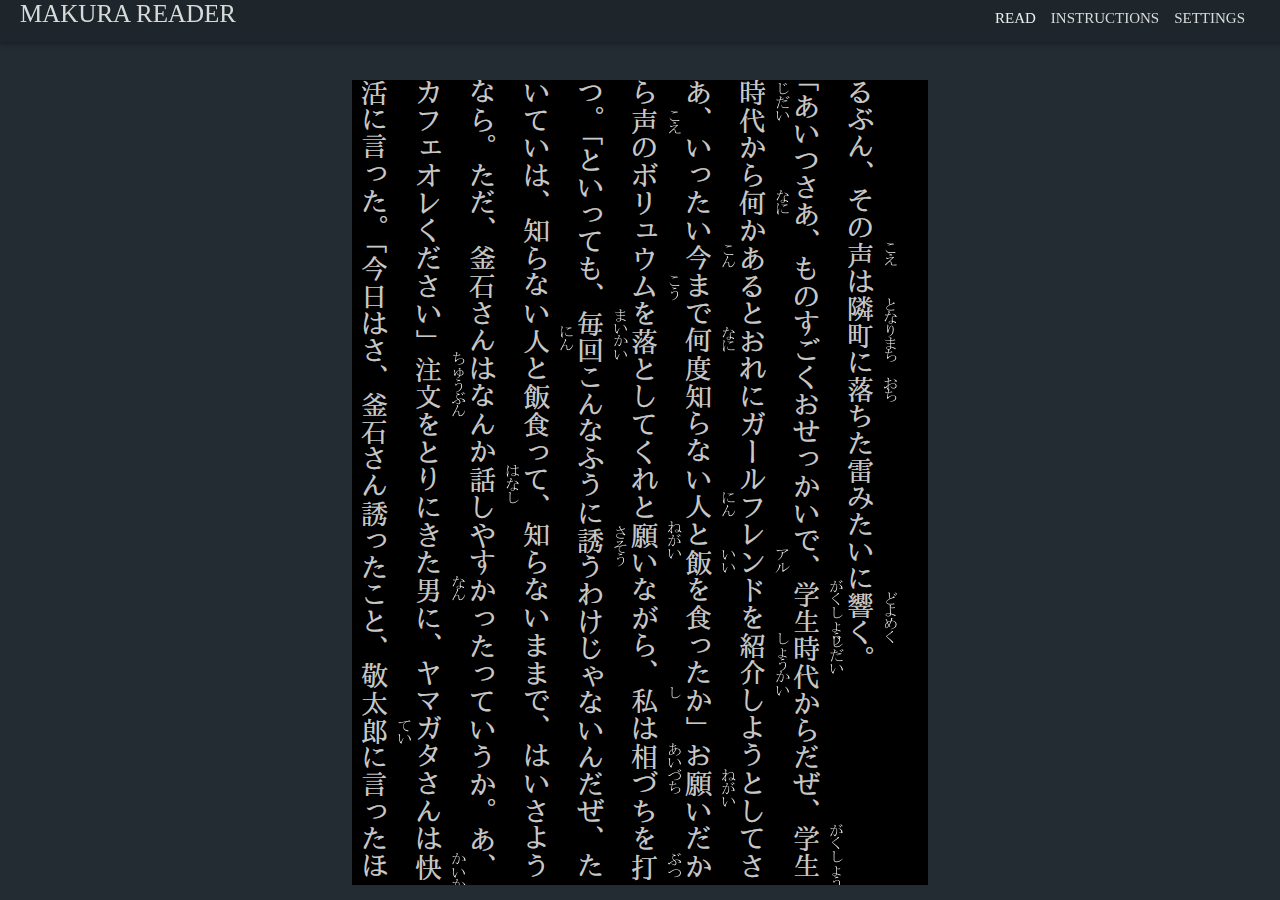
==== ui/html/index.html @ 769228a4 "Added basic UI" ====
<html>
<head>
    <link rel="stylesheet" type="text/css" href="../css/main.css" media="screen" />
    <script type="text/javascript" src="../js/main.js"></script>
    <meta http-equiv="refresh" content="1" >
</head>

<body>

    <header class="header">
        <p>Makura Reader</p>
        <div class="controls">
            <a href="index.html" onclick="title_bar.minimize();" class="current">Read</a>
            <a href="introduction.html" onclick="title_bar.minimize();">Instructions</a>
            <a href="settings.html" onclick="title_bar.minimize();">Settings</a>
        </div>
    </header>

    <img class="generated" style="max-width:100%; max-height:100%;" src="../images/generated.png"/>

<!--
    <div class="page-sidebar">
        <ul class="main-menu" id="contact-list">
            <h4> Vocabulary </h4>

            <li>
                <a href="">
                    144 words.
                </a>
            </li>

            <li class="last">
                <a href="add_friend.html">
                    <img class="icon" src="../images/icon_small.png"/>
                    <div class="text">+</div>
                </a>
            </li>
        </ul>

    </div>
-->


</body>
</html>
---- ui/css/main.css ----
/************************
*********HEADER**********
*************************/

header.header {
    background-color: #1E262B;
    min-height: 42px;
    padding: 0 20px;
    position: fixed;
    display: block;
    content: " ";
    display: table;
    padding-top: 0px;
    margin-top: 0px;
    margin-bottom: 0;
    padding-bottom: 0;
    width: 100%;
    box-shadow: 0 2px 5px rgba(0,0,0,.3);
    left: 0;
    top: 0;
    z-index: 11;
}

.header::after {
    clear: both;
}

header.header p {
    color: #D8DADA;
    display: block;
    font-size: 25px;
    text-transform: uppercase;
    text-decoration: none;
    background-color: transparent;
    float: left;
    padding-top: 0;
    padding-bottom: 0;
    margin-top: 0;
    margin-bottom: 0;
    position: relative;
}

header.header div.controls {
    float: right;
    padding-right: 40px;
    padding-bottom: 0;
    margin-bottom :0;
}
header.header div.controls a{
    margin-right: 15px;
    top: 10px;
    color: #D8DADA;
    display: block;
    font-size: 15px;
    text-transform: uppercase;
    text-decoration: none;
    background-color: transparent;
    float: left;
    padding: 12px 0;
    padding-top: 0;
    padding-bottom: 0;
    margin-top: 0px;
    margin-bottom: 0;
    position: relative;
}

header.header div.controls a.current{
    color: #eceeee;
}

/************************
********SIDE-BAR*********
*************************/

.main-menu {
    padding-left: 0;
}

.main-menu > h4 {
    color: rgba(255,255,255,.55);
    padding-left: 15px;
    padding-bottom: 0;
    margin-bottom: 3px;
}

.main-menu > li {
    cursor: pointer;
}

.main-menu > li.active {
    background-color:rgba(0,0,0,.35);
    border-right: 2px solid rgba(100,100,255,.6);
}

.main-menu > li.last {
    position: fixed;
    bottom: 0;
    width: 200px;
    height: 85px;
    background-color:rgba(0,0,0,.4)
}

.main-menu > li.last > a {
    height: 100%;
    padding-top: 20px;
}

.main-menu > li.last > a > div.text {
    margin-left: 18%;
    vertical-align: middle;
    font-size: 40px;
    font-weight: bold;
}

.main-menu > li > a {
    padding-top: 5px;
    padding-bottom: 1px;
    padding-left: 15px;
    display: block;
    position: relative;
    color: rgba(255,255,255,.55);
    transition-duration: .3s;
    text-decoration: none;
    vertical-align: middle;
}

.main-menu > li > a > i {
    position: absolute;
    left: 25px;
    font-size: 25px;
    top: 0;
    width: 25px;
    text-align: center;
    padding: 13px 0;
}

.main-menu .active>a,.main-menu a.active,.main-menu a:hover {
    color:#fff
}

.main-menu>li.active>a,.main-menu>li>a:hover {
    background-color:rgba(255,255,255,.04)
}

.page-sidebar {
    background-color: black;
    width: 200px;
    position: fixed;
    background: #2b343a;
    height: calc(100% - 40px);
    top: 44px;
    left: 0px;
    z-index: 10;
}

img .icon {
    display: inline-block;
}

.main-menu > li > a > div.text {
    display: inline-block;
    position: absolute;
    top: 18px;
    margin-left: 7px;
    font-size: 20px;
}


/************************
**********BODY***********
*************************/


body {
    background-color: rgb(34, 44, 50);
}

.generated {
    display: block;
    margin: auto;
    margin-top: 80px;
}

.content {
    padding-left: 283px;
    padding-right: 15px;
    display: block;
}

.container {
    padding-left: 15px;
    padding-right: 15px;
    margin-right: auto;
    margin-left: auto;
    width: 100%;
}

.block-header {
    padding: 0 22px;
    margin-bottom: 25px;
    position: relative;
}

.block-header > h2 {
    font-size: 15px;
    margin: 0;
    font-weight: 400;
    text-transform: uppercase;
    line-height: 1.1;
    color: #D8DADA;
}

section.instructions {
    font-size: 32px;
    color: rgba(255,255,255,.8);    
    border: 2px solid rgba(255,255,255,.06);
    padding: 5px;
    margin-top: 48px;
    margin-bottom: 48px;
    text-align: center;
}


/************************
*********CHAT**********
*************************/

.scrollable {
    overflow-y: scroll;
}
section.main {
    padding-bottom: 0px;
    padding-top: 0px;
    min-height: 20%;
    display: block;
    color: white;
    position: relative;
    width: calc(100% - 200px);
    top:50px;
    left: 200px;
    height: calc(100% - 125px);
}

section.main > div.message {
    margin-left: 10px;
    margin-right: 10px;
    border-top: 2px solid rgba(255,255,255,.06);
}

section.main > div.message > p.message-date {
    color: rgba(150,150,150,.9);
    display: inline-block;
    margin-bottom: 5;
}
section.main > div.message > h3.contact-name {
    font-size: 18px;
    display: inline-block;
    margin-right: 10px;
    margin-bottom: 0;
}

section.main > div.message > p.message-content {
    font-size: 18px;
    color: rgba(255,255,255,.8);
    margin-top: 0;
}

section.entry {
    position: fixed;
    bottom: 0;
    background-color: rgb(34, 44, 50);
    padding-bottom: 15px;
    padding-left: 15px;
    padding-right: 30px;
    width: calc(100% - 230px);
    left: 200px;
    height: 70px;
}

section.entry > div.separator {
    border-top: 1px groove rgba(255,255,255,.3);
}

.form-control {
    margin-top: 25px;
    word-wrap: break-word;
    word-break: break-all;
    font-size: 16px;
    line-height: 1.42857143;
    color: #D8DADA;
    display: block;
    padding-left: 10px;
    margin-right: 50px;
    width: 100%;
    height: 35px;
    background-color: rgba(255,255,255,.03);
    border: 2px solid rgba(255,255,255,.06);
    border-radius: 0;
    transition: border-color ease-in-out .15s,box-shadow ease-in-out .15s;
    box-shadow: none !important;
    outline: 0 !important;
    box-sizing: border-box;
}


/************************
********REGISTER*********
*************************/

div.register {
    margin-top: 200px;
    color: #D8DADA;
    display: block;
    font-size: 18px;
    text-transform: uppercase;
    text-decoration: none;
    text-align: center;
}

div.register > p.error{
    background-color: rgba(0,0,0,.2);
    color: rgba(255,0,0,.7);;
    font-size: 14px;
    text-decoration: none;
    margin-top: 30px;
    visibility: hidden;
}

div.register > button {
    margin-top: 0px;
    border: none;
    border-radius: 13px;
    font-size: 16px;
    padding: 5px 10px 5px 10px;
    background-color: rgba(0,0,0,.3);
    color: #D8DADA;
    text-transform: uppercase;
    text-decoration: none;
    text-align: center;
}

div.register > button:hover {
    background-color: rgba(255,255,255,.2);
}

div.register > input.form-control {
    width: 30%;
    margin: 0px auto;
    margin-bottom: 15px;
    display: block;
}
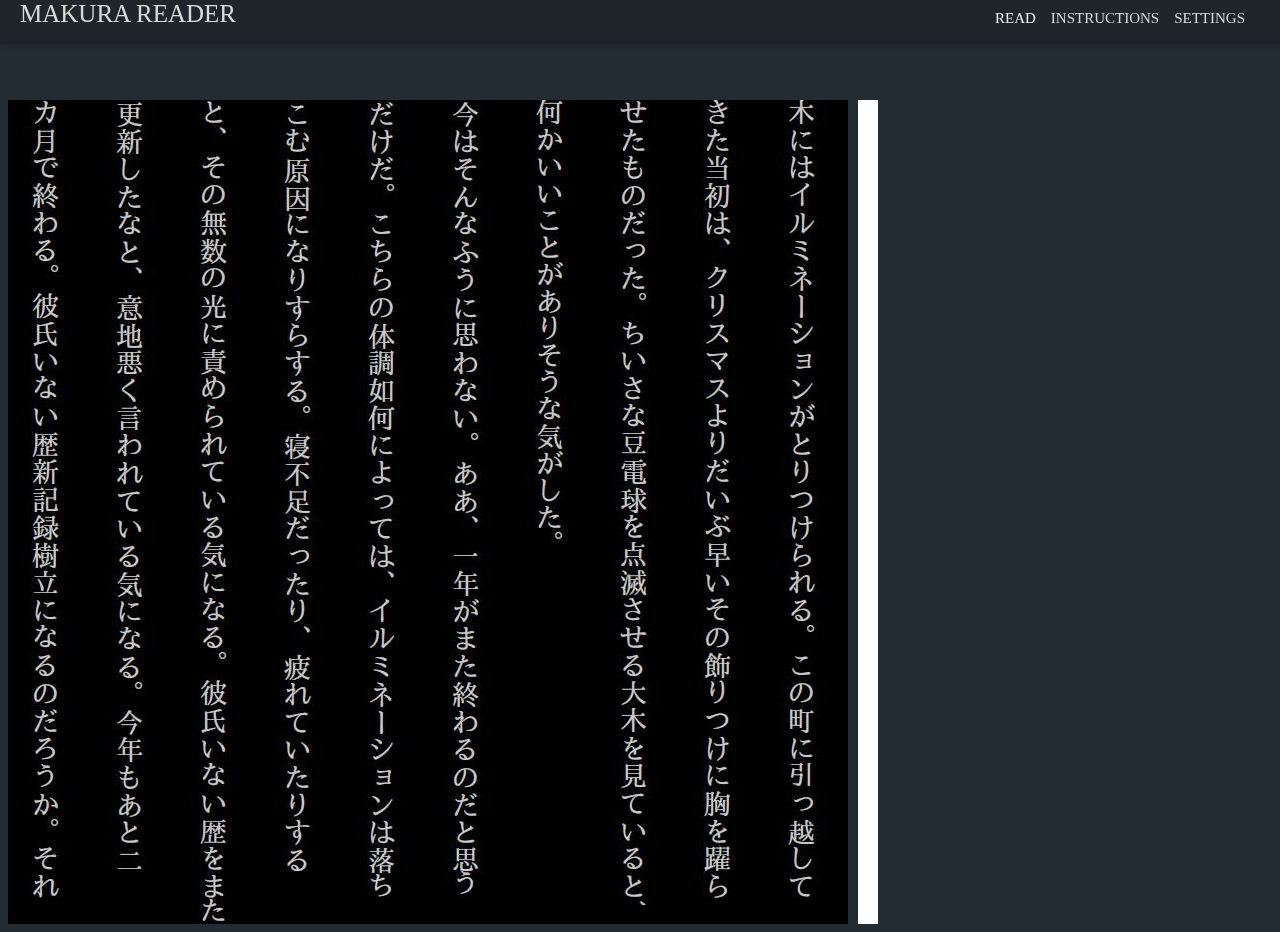
==== commit 0f0f4e4f: "Cleaned up table generator, added definition div" ====
--- a/ui/html/index.html
+++ b/ui/html/index.html
@@ -2,7 +2,8 @@
 <head>
     <link rel="stylesheet" type="text/css" href="../css/main.css" media="screen" />
     <script type="text/javascript" src="../js/main.js"></script>
-    <meta http-equiv="refresh" content="1" >
+    <!-- <meta http-equiv="refresh" content="10" > -->
+    <META http-equiv="Content-Type" contentType="text/html; charset=Shift_JIS" >
 </head>
 
 <body>
@@ -16,8 +17,16 @@
         </div>
     </header>
 
-    <img class="generated" style="max-width:100%; max-height:100%;" src="../images/generated.png"/>
+    <!-- <img class="generated" style="max-width:100%; max-height:100%;" src="../images/generated.png"/> -->
+    <div id="page_body" style="margin-top:100px">
 
+        <div class="col char_table">
+        <!-- GENERATED TABLE HERE --><table class='mother_chars'><tbody><tr><td valign='top'><table class='chars'><tr><td onclick="document.getElementById('definitioncontent').innerHTML=document.getElementById('407417072').innerHTML;"><div class='container'><img class='token' src='data:image/jpeg;base64, /9j/4AAQSkZJRgABAQAAAQABAAD/2wBDAAgGBgcGBQgHBwcJCQgKDBQNDAsLDBkSEw8UHRofHh0aHBwgJC4nICIsIxwcKDcpLDAxNDQ0Hyc5PTgyPC4zNDL/2wBDAQkJCQwLDBgNDRgyIRwhMjIyMjIyMjIyMjIyMjIyMjIyMjIyMjIyMjIyMjIyMjIyMjIyMjIyMjIyMjIyMjIyMjL/wAARCAAaADYDASIAAhEBAxEB/8QAHwAAAQUBAQEBAQEAAAAAAAAAAAECAwQFBgcICQoL/[base64]/8QAHwEAAwEBAQEBAQEBAQAAAAAAAAECAwQFBgcICQoL/[base64]/9oADAMBAAIRAxEAPwD5/qzZ6feajI8dlazXDohdliQsQo6nA+tVquaZql9o1/HfadcPb3Medrrjv14PBHsaAOy+GWivc+Kvs+p6Os1jJC/m/arXIXAyMEjg59Kxx4I8RalqNyNP8P3yQb2aMSxmMBM8Dc+ATj8a7XSfGPiH/hBNb1/V9UlcyAWdgAqx/vD95htA6Dv7Gsr4a6jfXHiG91bUL25uItNsZZyZ5mfBxgdT9aHv6L/g/wBeoLbTq/[base64]/2Q=='/></div></td></tr><tr><td onclick="document.getElementById('definitioncontent').innerHTML=document.getElementById('407417128').innerHTML;"><div class='container'><img class='token' src='data:image/jpeg;base64, /9j/4AAQSkZJRgABAQAAAQABAAD/2wBDAAgGBgcGBQgHBwcJCQgKDBQNDAsLDBkSEw8UHRofHh0aHBwgJC4nICIsIxwcKDcpLDAxNDQ0Hyc5PTgyPC4zNDL/2wBDAQkJCQwLDBgNDRgyIRwhMjIyMjIyMjIyMjIyMjIyMjIyMjIyMjIyMjIyMjIyMjIyMjIyMjIyMjIyMjIyMjIyMjL/wAARCAAcADYDASIAAhEBAxEB/8QAHwAAAQUBAQEBAQEAAAAAAAAAAAECAwQFBgcICQoL/[base64]/8QAHwEAAwEBAQEBAQEBAQAAAAAAAAECAwQFBgcICQoL/[base64]/9oADAMBAAIRAxEAPwD5/q3pdl/aWrWdj5nl/aZ0h34zt3MBnHfrVStbwv8A8jZo/wD1+w/+hiqirySYpOybNLVvCunaPqtzp9z4ltVmgfawNtNn9FI/U1asPBumX2gazqcfiGKQafErgR28gBYngHcAecY49an8e6naQ+OdWjfQtPnZZsGWR7gM3A67ZQPyAq74fvILv4d+MPJ021s9sUOfIaU7vmPXe7fpis07wb8i2rTS8zzmiiiqJCiiigArpfAFg2oeN9MUD93BKLiVj0VE+Yk/l+tc1XTw30uj+CF+xBIptTlkhuZwPnMa7cID2Bzz6007aiavoGveM9avNfv7i01nUIraSdzEkd06qqZ4wAeOK3/D+qajqfw78YG/v7q72RQ7PPmaTbljnGTxXn9pd3FhdR3NpPJBPGcpJG2CK6a++Iuv6l4ck0W6e3eGUjzJxFiVwDkAkcY/DPvU2tBx/roVe8rnJ0UUUxBRRRQB/9k='/></div></td></tr><tr><td onclick="document.getElementById('definitioncontent').innerHTML=document.getElementById('407417184').innerHTML;"><div class='container'><img class='token' src='data:image/jpeg;base64, /9j/4AAQSkZJRgABAQAAAQABAAD/2wBDAAgGBgcGBQgHBwcJCQgKDBQNDAsLDBkSEw8UHRofHh0aHBwgJC4nICIsIxwcKDcpLDAxNDQ0Hyc5PTgyPC4zNDL/2wBDAQkJCQwLDBgNDRgyIRwhMjIyMjIyMjIyMjIyMjIyMjIyMjIyMjIyMjIyMjIyMjIyMjIyMjIyMjIyMjIyMjIyMjL/wAARCAAaADYDASIAAhEBAxEB/8QAHwAAAQUBAQEBAQEAAAAAAAAAAAECAwQFBgcICQoL/[base64]/8QAHwEAAwEBAQEBAQEBAQAAAAAAAAECAwQFBgcICQoL/[base64]/9oADAMBAAIRAxEAPwD5/rb0fwjruv2jXWlWDXUSyeWxR1BVsZ5BPHXrWJVuy1XUdOWRbG/urUSjEggmZN/1weaAOqg+GerC5ht9Qv8ATLC4lPy20txvmP0RA2anbwf4Ps7mS1vvHMf2hRjENk7Ire7AkH6cVBpIOj/DvU9eQn7ffXIsIpf4o0xucg+p6ZrK8IXWjWur51nzYY8bobyLJa3kHIO0ZDA9CCDT62F0uYc6JHcSJFKJY1YhZACN4zwcHkZqOtfxJq1trWrte22nw2QZAHSHhXcdXxgbc+lZFStinuFFFFMQUUUUAdz4UvtH1Xwtd+FNZvV0/fcC6tLtxlEfGCG9Bj+ZqHVfhze6XpU+pHW9DuLeNdwEN0S0g7bQVwT7ZrjKKHrqC00CiiigAooooA//2Q=='/></div></td></tr><tr><td onclick="document.getElementById('definitioncontent').innerHTML=document.getElementById('407417240').innerHTML;"><div class='container'><img class='token' src='data:image/jpeg;base64, /9j/4AAQSkZJRgABAQAAAQABAAD/2wBDAAgGBgcGBQgHBwcJCQgKDBQNDAsLDBkSEw8UHRofHh0aHBwgJC4nICIsIxwcKDcpLDAxNDQ0Hyc5PTgyPC4zNDL/2wBDAQkJCQwLDBgNDRgyIRwhMjIyMjIyMjIyMjIyMjIyMjIyMjIyMjIyMjIyMjIyMjIyMjIyMjIyMjIyMjIyMjIyMjL/wAARCABSADYDASIAAhEBAxEB/8QAHwAAAQUBAQEBAQEAAAAAAAAAAAECAwQFBgcICQoL/[base64]/8QAHwEAAwEBAQEBAQEBAQAAAAAAAAECAwQFBgcICQoL/[base64]/9oADAMBAAIRAxEAPwD5/[base64]/pffuPr6/0/uPFru0nsbua0uominhcpIjdVYdRUNOkZ3ldpSzSMSWLdSe+abTQ3uFFFFAgr1b4b29sNJ0y7vDO851gQ2a+ewRPkDOdnQ9+1eU1v6N4qudKvdHkeJZrbS5WljgVtm8seSTg89BnHQVUXYmSud/rsltZadJq0NrFKX1ea2ktrmYi2E4dts7J0Y7euTjvVaW8urTfq3iKK60/VUiLWOt2Mhmgnx92NlBZMH0GB7CvN9V1FtT1S8vNpjS4necRbtwUsc/j9cVt+FfG134bSe0lgXUNKuFKy2MzYQ57jg4P4c1Eb8vn/AMBf1+GxcrX/AK7/ANfnuZ/iTxFceJtRW+ura1gm8sI/2ePbvI6se5JrHpzkNIzKu1SSQuc4HpTaEDCiiimIK1dF8N6v4gMw0m0a5aDbvVWUEZzg8kelZVdL4L0fVdY1Z4dPvZrG3VM3l1HIUWOLvuIIz06U0JnZePNB1278NeE4ZbZrrUFV7eUowkkMnGASM5wFOTnFcuPhtrskMnkSadcXcS7pLKG8R50Huo/xroviDrx0zSNF0zQJXh02ax+WUE+Y8e4jGewOMnGM8Z6YrhPC813B4p0t7JmFx9pjC7epywBH0xSiuaTXdjb5Yp9kZTo0bsjqVZTgqRgg+lJXXfE6K3i+IWqLbBQpZWcL03lQW/WuRpRd1cclZ2CiiimIK6HTfGOpaR4efSLHy4VkuVuHnUfO2MYU+2QK56nIu+RVLKoYgbm6D3NNdgO1+IHiDSNdl0RtPUbILQCeOMbAjE5KDI7c+oqrpXi3S/DwM+jeH9upAER3l7d+eY89woRRn3q8nwu1COaBb7V9Kt0nOItkplklHYoijLfpWP4z8MQ+FNXSxh1OK+JjDPsADRt3VgCcHv1pbfO4b/Iwbm5mvLmW5uJGkmlYu7seWJ5JqKiigAooooAKnsrK51G8is7OF5riVtqRoMkmoK3/AAt4quPCst7PaW8T3NxB5Mcz9Ycn7wHemhM7gaLb/D/TPLOr6daa9coBNdzMztbIf4YkRWbPqxAHpXI6l4NuRpU2t6bqdrrFkhzPLAWEkZPd0YAiuvufhza6y0yWrak17JALm31KWQTW98SASCQuUbJIAyemear+GtOm8EeFNc1TXl+yvf2xtrWykOHlJB5K9hz396l31b3/AK0/r1KXRLb+tf69Dy+iiimIKKKKACiiigDS0/XNX01DFY6pfWsZySkFw6DOPQGql3e3eoT+fe3U1zMRjzJpC7Y+poooAgooooAKKKKAP//Z'/></div></td></tr><tr><td onclick="document.getElementById('definitioncontent').innerHTML=document.getElementById('407417352').innerHTML;"><div class='container'><img class='token' src='data:image/jpeg;base64, /9j/4AAQSkZJRgABAQAAAQABAAD/2wBDAAgGBgcGBQgHBwcJCQgKDBQNDAsLDBkSEw8UHRofHh0aHBwgJC4nICIsIxwcKDcpLDAxNDQ0Hyc5PTgyPC4zNDL/2wBDAQkJCQwLDBgNDRgyIRwhMjIyMjIyMjIyMjIyMjIyMjIyMjIyMjIyMjIyMjIyMjIyMjIyMjIyMjIyMjIyMjIyMjL/wAARCAAaADYDASIAAhEBAxEB/8QAHwAAAQUBAQEBAQEAAAAAAAAAAAECAwQFBgcICQoL/[base64]/8QAHwEAAwEBAQEBAQEBAQAAAAAAAAECAwQFBgcICQoL/[base64]/9oADAMBAAIRAxEAPwD5/ooooAK3dC0qxudO1LVNSa5NrYqg8m2KrI7OSB8xBCgYOTg1hVe0rWdQ0W4efT7kwu67HG0Mrr6FWBB/EUAXPEekWumTWctjJM1pe2y3MSz48xASRhscHkHkdRWLVvUdTvNXvWu7+4aedgAWbAwB0AA4A9hVSgAooooAKKKKACiiigAooooAKKKKAP/Z'/></div></td></tr><tr><td onclick="document.getElementById('definitioncontent').innerHTML=document.getElementById('407417296').innerHTML;"><div class='container'><img class='token' src='data:image/jpeg;base64, /9j/4AAQSkZJRgABAQAAAQABAAD/2wBDAAgGBgcGBQgHBwcJCQgKDBQNDAsLDBkSEw8UHRofHh0aHBwgJC4nICIsIxwcKDcpLDAxNDQ0Hyc5PTgyPC4zNDL/2wBDAQkJCQwLDBgNDRgyIRwhMjIyMjIyMjIyMjIyMjIyMjIyMjIyMjIyMjIyMjIyMjIyMjIyMjIyMjIyMjIyMjIyMjL/wAARCAA6ADYDASIAAhEBAxEB/8QAHwAAAQUBAQEBAQEAAAAAAAAAAAECAwQFBgcICQoL/[base64]/8QAHwEAAwEBAQEBAQEBAQAAAAAAAAECAwQFBgcICQoL/[base64]/9oADAMBAAIRAxEAPwD5/qzp9jcanqFvY2qb553EaL7mq1dv4GngsJojp3+leI75jb2y7Dts1PDSEngtjOMdB19KcVdib0OY1vRrrQNWm068aFp4j8xhkDr+Y/kcGrF94avdP8P2GszyW32e+J8lFk/ecdSVx0/xFegalo3hzTvDviqe0hGrS2VzEpnveT5hYBwHQqxHPqOc9aZqc1lc+GPA0VxptgILhpFIkebZCu8Zxh8n8c1K1X3fjcp7/f8AhY8qorofGmraVrHiKa40fT0s7RQI12DHmY437e2fSueoTugasFFFFMQV6h8Jv7LsdZtizpc6rerIEVelrGqkkn/aYjp2H1ry+un+H+rWOieMLW/1GfybZEkDPsZsEoQOFBPU011+f5MmWx1Gham2lfDzX9Tmhgl87Vo18uSFSkmCGYbSMdM9uO1dFYy3un6hJr93dWsvhSytmutPxawry/SNSFBVgeDj29a4y4vfD9zo1lo0urmLTrRzdXJhhZpbqd+dqAjACj5dzEfSrEXxJ05VXRpPDsD+F1TYLUnMo5/1m7+93/r3pdLLf/gW/wCG/wAinv5f8G//AA5weo3r6lqVzeyJGjzyGRljUKoJPYCqtbXidfDy6mD4bkuns2QMwuOqsf4RxnA98/WsWkthvcKKKKYgrX8M6DJ4l16DSop1geYMQ7LkDCk/0rIrs/hV/wAlF036Sf8AotqcVdkydlcNG8H6He6xBpl14ojN3JN5Xk2lpI3OcY3uFA+uDTtfbwZpMd7o9no2o3F/DI8Rvbi6CFWUkZCqCpGexA4703TJdD0/x3b3n9o3++K/3FWsUC/f5Bbzenvj8KveKrHw3pnxEv21iXU5YzcGaS2gtUAcMN2BJ5oOOeuBU3uo+f8AwC3o35f8E8+oq1qRsTqVwdME4si5MInA3hfQ4JFVaaEwooooAK9B+E2jalL4vstUSymNhF5ivcbcIDsIxnvyR0rz6usg1C9tPhrttru4hVtVKsI5CoI8ocHB6U07a/12E1fQm1bwVdWV/c3Gq6ppemBpmcRzXG+XaWOCEjDGukvNJT4k2Om6lpssc2p2TJaahH91pIw2BKAfbJ/Mdq8proPBNzPbeMNONvPJEXlCMY3K7lPUHHaiC2iE3vIr+K7WKy8WarawQiGKK5dEjAwFUHiseui8eSPL431VpHZ287GWOTgAVztRD4UXLdhRRRVEn//Z'/></div></td></tr><tr><td onclick="document.getElementById('definitioncontent').innerHTML=document.getElementById('407417408').innerHTML;"><div class='container'><img class='token' src='data:image/jpeg;base64, /9j/4AAQSkZJRgABAQAAAQABAAD/2wBDAAgGBgcGBQgHBwcJCQgKDBQNDAsLDBkSEw8UHRofHh0aHBwgJC4nICIsIxwcKDcpLDAxNDQ0Hyc5PTgyPC4zNDL/2wBDAQkJCQwLDBgNDRgyIRwhMjIyMjIyMjIyMjIyMjIyMjIyMjIyMjIyMjIyMjIyMjIyMjIyMjIyMjIyMjIyMjIyMjL/wAARCAAaADYDASIAAhEBAxEB/8QAHwAAAQUBAQEBAQEAAAAAAAAAAAECAwQFBgcICQoL/[base64]/8QAHwEAAwEBAQEBAQEBAQAAAAAAAAECAwQFBgcICQoL/[base64]/9oADAMBAAIRAxEAPwD5/p/ky+T53lv5W7bv2nbn0z60yu+8C3Yj8GeMoJh5kP2NXWNuQGOV3Y9eR+VHRvsHVI4Gin+VJ5PneW/lbtu/adueuM+tdh4LlsNdkTwtrMaeVPuFldBQJLeU84B7qT2PGadr7Cvbc4yir+taTcaFrN1pl2B51u5QkdGHYj2IwaoVKd1cpq2gUUUUxBXXeAbm2bUL/RrudYIdXtGtVlY/KknVCfxGPxrkaKa8wO2+Ilinh+fTPDVucw2dsJZH/wCesrn5m/QAe1cfZ3UtjewXcDbZoJFkQ+hByKS4uri7kElzPLM4AUNI5Y4HQZPaoqSuncHZqxpa/rl34j1ibVL4RiebGREuFAAAGBk+lZtFFCVg3CiiigD/2Q=='/></div></td></tr><tr><td onclick="document.getElementById('definitioncontent').innerHTML=document.getElementById('407417464').innerHTML;"><div class='container'><img class='token' src='data:image/jpeg;base64, /9j/4AAQSkZJRgABAQAAAQABAAD/2wBDAAgGBgcGBQgHBwcJCQgKDBQNDAsLDBkSEw8UHRofHh0aHBwgJC4nICIsIxwcKDcpLDAxNDQ0Hyc5PTgyPC4zNDL/2wBDAQkJCQwLDBgNDRgyIRwhMjIyMjIyMjIyMjIyMjIyMjIyMjIyMjIyMjIyMjIyMjIyMjIyMjIyMjIyMjIyMjIyMjL/wAARCAA2ADYDASIAAhEBAxEB/8QAHwAAAQUBAQEBAQEAAAAAAAAAAAECAwQFBgcICQoL/[base64]/8QAHwEAAwEBAQEBAQEBAQAAAAAAAAECAwQFBgcICQoL/[base64]/9oADAMBAAIRAxEAPwD5/pQCQSATjk+1JWx4Yn1eLXreLRHK3twfJVdoZWB6hgQQR35Hamld2E3ZXNO38Ez33gyLXrCS5ubh5zD9ijtCzHHVlKkkgfQVyro0bsjqVZTgqRgg+lelePPHGqWWpHQtI1E29vaRiG4e1VY/Nl/jI2j5RnjjHQ0zR00bwncR2Xiu4N1HqFutxNb/AGJZFiLj5W8wneGx/dHelvdrYe2j3PN6Kmu/I+2T/Zd32fzG8rf1254z74qGhagwooooAK6jwj4pt/C0Gp3CWRl1SaIR2k5IxDnO44/L8q5eigDsf+Ef0PTrKzvPEuqX/wBo1CIXCRWduGwrHqzsQCfUDpXZ+MvAw8S3FhPpGpwG+XTYttjc/u5ZYwDhvr2x2x1rz/R/HniPQ7RbSy1A/ZkzsiljWQL9NwJH4VnX/[base64]/hnFc9Up3VymrOwUUUUxBW34V18eHdaW6lg+0WkqNBcwH/lpE3DD69/wooprcGbfxRuoLjxRAtqjRWsVlCkMRAGxcEgAD61xNFFSv8/zYdF8vyQUUUUwCiiigD//Z'/></div></td></tr><tr><td onclick="document.getElementById('definitioncontent').innerHTML=document.getElementById('407417520').innerHTML;"><div class='container'><img class='token' src='data:image/jpeg;base64, /9j/4AAQSkZJRgABAQAAAQABAAD/2wBDAAgGBgcGBQgHBwcJCQgKDBQNDAsLDBkSEw8UHRofHh0aHBwgJC4nICIsIxwcKDcpLDAxNDQ0Hyc5PTgyPC4zNDL/2wBDAQkJCQwLDBgNDRgyIRwhMjIyMjIyMjIyMjIyMjIyMjIyMjIyMjIyMjIyMjIyMjIyMjIyMjIyMjIyMjIyMjIyMjL/wAARCAAfADYDASIAAhEBAxEB/8QAHwAAAQUBAQEBAQEAAAAAAAAAAAECAwQFBgcICQoL/[base64]/8QAHwEAAwEBAQEBAQEBAQAAAAAAAAECAwQFBgcICQoL/[base64]/9oADAMBAAIRAxEAPwD5/p6wyvFJKkTtHHje4UkLnpk9qZXoXw7kki8NeL3iuvsri0jxPlh5fLfNlQTx7DNHRsOqPPafFFJPMkMSM8jsFVFGSxPQCvZrfS77/hALK6vPEF7+9uGlfULZruRxDtOMLgEDI6sMYPHaiDSNXT4dxXkniKYyPdef/aCT3ZdbbHJVQAxPGcEYwc5709m79A3tbqeO3lnc6fdyWl5BJBcRHa8cgwVNQVq+I5459cuHh1e41aHgR3dxv3suOAd3PHSsqpWw3uFFFFMQV3/gaaCx8F+LL27gM9vtt42i37PMy5+XODjOa4Cu1V7W18B2WjS30do+pytfTSvG7AIp2Inygnkgn8Kf2X/X9bB1R1tt4n1U6Z4cuLuB4TfakfJMMqJH5JXywgXJbaOMjb+IJzUWu+JdVtNQfRNLkuNQ1ux1A3IaC12xLEsW0xhNxOAOPf1zWTLqnh+Sy8JwDXoQ2jSFpj9mmxJ84b5fk9B3pNZ8QJqPiK6vLXx7dWljNNuWKP7UCiegAGPwoe+nd/pb+vUFt8v8zjfEOrR63rM19Hp1vYB8ZggGFB7n6k5rLrT8QRaZDrEw0i/mvrNsMs0yFXJPUNkDJz3rMqVsN7hRRRTEf//Z'/></div></td></tr><tr><td onclick="document.getElementById('definitioncontent').innerHTML=document.getElementById('407417576').innerHTML;"><div class='container'><img class='token' src='data:image/jpeg;base64, /9j/4AAQSkZJRgABAQAAAQABAAD/2wBDAAgGBgcGBQgHBwcJCQgKDBQNDAsLDBkSEw8UHRofHh0aHBwgJC4nICIsIxwcKDcpLDAxNDQ0Hyc5PTgyPC4zNDL/2wBDAQkJCQwLDBgNDRgyIRwhMjIyMjIyMjIyMjIyMjIyMjIyMjIyMjIyMjIyMjIyMjIyMjIyMjIyMjIyMjIyMjIyMjL/wAARCAAbADYDASIAAhEBAxEB/8QAHwAAAQUBAQEBAQEAAAAAAAAAAAECAwQFBgcICQoL/[base64]/8QAHwEAAwEBAQEBAQEBAQAAAAAAAAECAwQFBgcICQoL/[base64]/9oADAMBAAIRAxEAPwD5/rV0rQbzVInuoRbG2hcCZpbuKLYCepDMDj3rKrrPBes6Vod759095JJPG9vLbLbo0Tq3AyS4PoelOO4mbHiTwVYTXV/qGiz6dZ6LBGq20n20Si6kwCygliQ3J49h61WfwjoHhjVZIfFetCQxAOtnYROzyAjIyxAC/TP410Or2+maVbr4VlGq3kGmQGWYWUQCCV2yskh3dBkYGMe5pfF/hmy8S/EHUoTqU9vPbWS3Eii1DrtVF4DeYDnn0qdtvP8AL+vkPff+tf6+bPKr/wCx/bpv7PM/2TcfK88APt/2sHGar1qa62iPfhtBW9S0Ma5W7Chg3fG0ng9fxrLoQMKKKKYBXd/D77XbM2rXuo3dtoVi+5oknZVuJj92MKDgknGfbrXCVfj1C7uFsbOW4dra3k/dRfwrlsk49feqhukTLY9n8S+TrXim80601y+sNShuIEez+1sIryJwudqZ6gE5A44yeuayrDUI9S+KPi6eJt0a6dPEpHfYFX+YNVfEsj2njvxfqEB2XdtZRmGUdYyyxqSPfBIz71h/C4k6vrJJyf7Jn/pWa+F+j/J/5GnVeq/NP9ThKKKKokKKKKAP/9k='/></div></td></tr><tr><td onclick="document.getElementById('definitioncontent').innerHTML=document.getElementById('407417632').innerHTML;"><div class='container'><img class='token' src='data:image/jpeg;base64, /9j/4AAQSkZJRgABAQAAAQABAAD/2wBDAAgGBgcGBQgHBwcJCQgKDBQNDAsLDBkSEw8UHRofHh0aHBwgJC4nICIsIxwcKDcpLDAxNDQ0Hyc5PTgyPC4zNDL/2wBDAQkJCQwLDBgNDRgyIRwhMjIyMjIyMjIyMjIyMjIyMjIyMjIyMjIyMjIyMjIyMjIyMjIyMjIyMjIyMjIyMjIyMjL/wAARCAA4ADYDASIAAhEBAxEB/8QAHwAAAQUBAQEBAQEAAAAAAAAAAAECAwQFBgcICQoL/[base64]/8QAHwEAAwEBAQEBAQEBAQAAAAAAAAECAwQFBgcICQoL/[base64]/9oADAMBAAIRAxEAPwD5/q3ZWcF3v87UrWz24x56ynd9NiN+uKqV1Hhv7TcWckcdtPKsTcG30CC9PPPzO+CPpzTAgutB0tdNtriz16K5k37LthaziKDOdp3eXk5xjpnNLo/hm01XWLSwXxDYE3Eqx4jjn3cntujAz9SK7C/j1VPDun6XaJqFkmrXX2eY3WlW1rDJk4Hyx5ZSOOT15x0rO8NeEptI8eaclxq2ktNbXih4Y7glyQegBHWiPxWYpfDoch4g0uPRdfvdNjuVuUtpTGJVUjOPY9x0/Cs2trxf/wAjlrX/AF+y/[base64]/8AWh2bv6/p/kwWit/W7/[base64]/Ljbg7j/u1G8X/W9v87lv4l/W3/[base64]/9XFYNFFJKw27hRRRTEf/Z'/></div></td></tr><tr><td onclick="document.getElementById('definitioncontent').innerHTML=document.getElementById('407417688').innerHTML;"><div class='container'><img class='token' src='data:image/jpeg;base64, /9j/4AAQSkZJRgABAQAAAQABAAD/2wBDAAgGBgcGBQgHBwcJCQgKDBQNDAsLDBkSEw8UHRofHh0aHBwgJC4nICIsIxwcKDcpLDAxNDQ0Hyc5PTgyPC4zNDL/2wBDAQkJCQwLDBgNDRgyIRwhMjIyMjIyMjIyMjIyMjIyMjIyMjIyMjIyMjIyMjIyMjIyMjIyMjIyMjIyMjIyMjIyMjL/wAARCAA2ADYDASIAAhEBAxEB/8QAHwAAAQUBAQEBAQEAAAAAAAAAAAECAwQFBgcICQoL/[base64]/8QAHwEAAwEBAQEBAQEBAQAAAAAAAAECAwQFBgcICQoL/[base64]/9oADAMBAAIRAxEAPwD5/rp/Bmgadrkuqtqcl0kNjYvdf6MVDEqRx8wI/lXMV6n8KYr680rxCLdLUNHZmGBmt4gTI+SAzlcsOBwxIp9H6C6r1RgeDPBX9t3N2+qWOqR2KWbzwyQxlTIwxgKSpDEjPFVIfBF+niPSNL1EG0TUyDG/Dsg9GHZhxkV1iy6xpNsus6n/AGLBf6p5tjdG8guFkbDbSCsJ2dAOQF/HrV+DRW0n4gac40rRHhivI7Qz2STxNE/lhhlDIVyQep3ZxzQviX9f1ugez/r+up5RrFjFpusXdjDO06W8rRea0ewsQcHjJxz71SrpfHWqHUfE93H9itLcWk0kANuhUyAOeXyTlvfiuaqIu8U2XJWbQUUUVRIV6p4G1GC38J6tp1nLum/su5vLlx/DJwqL+AGf+BV5XW34d8Q/2AmqL9l8/wC32T2n+s27N2Pm6HPTpxTvo0HVPzPRNO1PVPG2i6TNNNZvNHqnk3SSWkTsVYA703A4woPbPGc1cttcubf4gyWVxpsyRaxfQSwSXDBHQRDG7yxyN2OM44rj7fxp4n1Kwg0nw3YfZfs9sFm/s+3BlkxwXyBkZyOnfvWf4b8Yf8I7qPn3+iW2oXMcjP505ZLhZPdznpzwRRopeX/Df5Ete7b+v61MrxT/AMjbrH/X7N/6Gayas6jePqOpXV7IoV7iVpWUdAWJOP1qtURVopGkneTYUUUVRIVoaXZ2d9MIJprxZ5HCRR21qsxcnty68/nWfT4pZIJkmiYpJGwZWHUEcg015ifkdp4U1zQfCeoX0r3GrSyTWsltt+xIhjYkc/649MdKi0nw7pUlqddu49dvtHidlnaGzjUkgdz5xIHIycfjU3xB0+OePSfFFsgSLV4A8yr0WcAbvz/mDVrxLetovw28PeH4nKTXaG9uQDg7WJ2g/XP/AI7Se13utP6/P7hrey2ev4f0jhLwWovZvsLTNa7z5RmUB9vbcASM/SoKKKACiiigAq7ZxaW8RN7eXkMmeFhtVlGPqZF/lRRQB0Vxr2mXnh/T9DudQvmsbGUyJt01A5yTkE+f7ntUmpax4Z1rxSNU1GbVXswVUWiWca4jUYVA3ncdOuPWiijrcOljm9ZbS31ad9GS5SwY5iS5A3r7HBOfzqhRRQtAbuFFFFAH/9k='/></div></td></tr><tr><td onclick="document.getElementById('definitioncontent').innerHTML=document.getElementById('407417744').innerHTML;"><div class='container'><img class='token' src='data:image/jpeg;base64, /9j/4AAQSkZJRgABAQAAAQABAAD/2wBDAAgGBgcGBQgHBwcJCQgKDBQNDAsLDBkSEw8UHRofHh0aHBwgJC4nICIsIxwcKDcpLDAxNDQ0Hyc5PTgyPC4zNDL/2wBDAQkJCQwLDBgNDRgyIRwhMjIyMjIyMjIyMjIyMjIyMjIyMjIyMjIyMjIyMjIyMjIyMjIyMjIyMjIyMjIyMjIyMjL/wAARCAAbADYDASIAAhEBAxEB/8QAHwAAAQUBAQEBAQEAAAAAAAAAAAECAwQFBgcICQoL/[base64]/8QAHwEAAwEBAQEBAQEBAQAAAAAAAAECAwQFBgcICQoL/[base64]/9oADAMBAAIRAxEAPwD5/q1p+nXeq3qWdjCZriTOyMEAtgZOM98DpVWuy+GEEZ8YpfT/AOo063lu3Psq4/maat1E79Dj3Ro3ZHUq6nDKwwQfQ02tmLxFdR+IbrVQYwbuVmnjeFZUZWbJUo3B/wA810+qfFC5+zy6foOm2On6e6GM/wCjJvfI5JA+UZ9MH6mp6X6ldbdDz+iiimIKKKKACu8+GFj/AGtea1paSiKW809olc9gXXd+lcHXQ+Bru4svGemS20pjcy7CR3UjBFVHezJltcuS+HbfXvEur2OhGOF7X5bS1c83IT5WwxP3uN2O+TVBPBXih5zCPD+pbwSMm2YL/wB9EY/Wsm5lkGozShysglZgynBBz1rRXxf4lWPy18QaoF9Ptcn+NRH4UXLSTRlTwS207wTxPFNGxV0dSGUjsQelR0+WaW4meaaR5JXO5ndiSx9ST1plMQUUUUAf/9k='/></div></td></tr><tr><td onclick="document.getElementById('definitioncontent').innerHTML=document.getElementById('407417800').innerHTML;"><div class='container'><img class='token' src='data:image/jpeg;base64, /9j/4AAQSkZJRgABAQAAAQABAAD/2wBDAAgGBgcGBQgHBwcJCQgKDBQNDAsLDBkSEw8UHRofHh0aHBwgJC4nICIsIxwcKDcpLDAxNDQ0Hyc5PTgyPC4zNDL/2wBDAQkJCQwLDBgNDRgyIRwhMjIyMjIyMjIyMjIyMjIyMjIyMjIyMjIyMjIyMjIyMjIyMjIyMjIyMjIyMjIyMjIyMjL/wAARCAA4ADYDASIAAhEBAxEB/8QAHwAAAQUBAQEBAQEAAAAAAAAAAAECAwQFBgcICQoL/[base64]/8QAHwEAAwEBAQEBAQEBAQAAAAAAAAECAwQFBgcICQoL/[base64]/9oADAMBAAIRAxEAPwD5/pQCQSATjk+1JWx4Yn1eLXreLRHK3twfJVdoZWB6hgQQR35Hamld2E3ZXNO38Ez33gyLXrCS5ubh5zD9ijtCzHHVlKkkgfQVyro0bsjqVZTgqRgg+lelePPHGqWWpHQtI1E29vaRiG4e1VY/Nl/jI2j5RnjjHQ0zR00bwncR2Xiu4N1HqFutxNb/AGJZFiLj5W8wneGx/dHelvdrYe2j3PN6Kmu/I+2T/Zd32fzG8rf1254z74qGhagwooooAK6jwj4pt/C0Gp3CWRl1SaIR2k5IxDnO44/L8q5eigDsf+Ef0PTrKzvPEuqX/wBo1CIXCRWduGwrHqzsQCfUDpXZ+MvAw8S3FhPpGpwG+XTYttjc/u5ZYwDhvr2x2x1rz/R/HniPQ7RbSy1A/ZkzsiljWQL9NwJH4VnX/iHV9T1Yard38z3y42zqdjLjpt24x+FDs9ECvuULi3mtLmW3uI2jmiYo6MOVI4IqOnzTS3EzzTyPLK7Fnd2LMxPUknqaZQvMH5BRRRQAU5NnmL5gYpkbgpwcd8U2trwx4YvvFWrLY2YVVUb5pn+7Endj/hTW4mdjo3hnwRqd8ken3Gram20ySq+IIbdO5lcrnj/Z61zHjZvDR1oJ4YikS1jTZIxJKOw/iTJJx9a6fXNb8JaJpf8Awjmlm9vbZGBumtpFhW5cdd8hViw9AoA9zWbF4d0LxRod/e+HVu7LULCPzprG4kEqOg6lHwDn61Ld9Vsv6+7/AIcpdnu/6+//AIY4aiiimIKKKKACrtjq19psVzFZ3MkKXUflThDjenpRRQB6vZp4R8RWskMt5odvpktuBCkoS2urKUAZAbA3qTkkkn8awYr7RvAXh7UrSy1ODVdc1GLyWktfmhgjOc4b+I//AFvxKKHrfz/r+vIFpby/r+vM85ooooAKKKKAP//Z'/></div></td></tr><tr><td onclick="document.getElementById('definitioncontent').innerHTML=document.getElementById('407417856').innerHTML;"><div class='container'><img class='token' src='data:image/jpeg;base64, /9j/4AAQSkZJRgABAQAAAQABAAD/2wBDAAgGBgcGBQgHBwcJCQgKDBQNDAsLDBkSEw8UHRofHh0aHBwgJC4nICIsIxwcKDcpLDAxNDQ0Hyc5PTgyPC4zNDL/2wBDAQkJCQwLDBgNDRgyIRwhMjIyMjIyMjIyMjIyMjIyMjIyMjIyMjIyMjIyMjIyMjIyMjIyMjIyMjIyMjIyMjIyMjL/wAARCABuADYDASIAAhEBAxEB/8QAHwAAAQUBAQEBAQEAAAAAAAAAAAECAwQFBgcICQoL/[base64]/8QAHwEAAwEBAQEBAQEBAQAAAAAAAAECAwQFBgcICQoL/[base64]/9oADAMBAAIRAxEAPwD5/oorqvBeg2d+99q+rhv7I0uPzZ1BwZWP3Yx9T/nmgDBstK1HUgxsdPuroKcHyIWfH5Co7zT73T5BHe2lxbORkLNGUJH0Ir03w14mvtWsPFV9cMLbTbXTWjt7SD5IoS3ChQO/HXrWN4J8SzX+pReHNed9R0q/bydlwxdoXPCsjHkc4os27L+t/wDIL2V2cHRWn4h0htC8Q32ls277NKUVj/EvUH8iKzKSd1cbVnYKKKKYgr0Xwzaz6v8ACfXdM02Jpr8XsUrQx8u6fLjjv0P5V51Vizv7zT5TLZXc9tIRtLwyFCR6ZB6UdGg6pnYeIHTwt4Tj8KRSK2o3MgudTKHIQj7kWfUcE+/1qD4daFNf+I7fVJh5Omac4uLi5k4RdvIGfXOPwrmLO/ls70XYjhnk5JFzEsqknuQ2QTV7VPFOtazbpbX1+72yfdgjVY4x/wAAQAfpTTafN1E0muXoHivVk13xTqOpRAiKeYmPPXaOB+gFY9FFSlZWKbu7hRRRTEFXtP0fUNWS4On2r3JgUPIkXzOFJxkL1P4DiqNXtHW/[base64]/r8R22i/66nH6teW1/[base64]/DWjxanqG6+1lEH2SK+uVW308EcMxkYLv8ARQeK43W/DviSSGbXb3GoQO2Zby3uUuFB9yhOAPyFZGraxqGuXz3uo3UlxMx6seFHoB0A9hXe/C63udMi1XW9SDQaD9kaOUyjCzsegUH73cfjik9U5P8Ar/hw2skeaUUrEFyVGFzwKSmAUUUUAFFFT2dncahdx2tpE008pwka9WNAGpp+q6nolhHNBY2yJK5aK7nsEkYkcEK7qentUGr+I9Y15lOp6hNcKn3UY4RfoowB+Vd/4Nj8TeG9AuXmsbS0tZnDLLrlx5cCn2ixu3H1+lc946sdUuJoNduINIa0nHlLcaPkwswz97PIb6+ntRLcInG0UUUAFFFFABU9leXGnXsN5aSmK4hcPG46qRUFFAGhq+uanr939q1S9lupegLnhR6ADgfgK7DTVNr8FtYe74jur6NbQN3YEbiPyP5Vl2Xh/SdP0Wz1zXZrqaC4J8u0tEUFsE/edjwOD0Bqj4l8U3HiFreEQR2enWi7LWzhPyRj1z3PvQ9E4/13BatSMGiiigAooooA/9k='/></div></td></tr><tr><td onclick="document.getElementById('definitioncontent').innerHTML=document.getElementById('407417912').innerHTML;"><div class='container'><img class='token' src='data:image/jpeg;base64, /9j/4AAQSkZJRgABAQAAAQABAAD/2wBDAAgGBgcGBQgHBwcJCQgKDBQNDAsLDBkSEw8UHRofHh0aHBwgJC4nICIsIxwcKDcpLDAxNDQ0Hyc5PTgyPC4zNDL/2wBDAQkJCQwLDBgNDRgyIRwhMjIyMjIyMjIyMjIyMjIyMjIyMjIyMjIyMjIyMjIyMjIyMjIyMjIyMjIyMjIyMjIyMjL/wAARCAAcADYDASIAAhEBAxEB/8QAHwAAAQUBAQEBAQEAAAAAAAAAAAECAwQFBgcICQoL/[base64]/8QAHwEAAwEBAQEBAQEBAQAAAAAAAAECAwQFBgcICQoL/[base64]/9oADAMBAAIRAxEAPwD5/ooro/Dfgy/8UWlzcWV1ZRC2YCRbiXZgEE7unTigDHuNL1C1tIbu4sbmK2n5imeJgj/RiMGqletajoNnbeCtC8LXviK0huri4a5ieKN5opdxKphgBheetchY+HbF9VuPDWqO9hrKTGOG537oXbjCMMZAPZh68ijq0g6XZylFWdQ0+50rUJ7G8iMVxA5R0PY1WoTuDVgooooAK2vCnh+bxL4itdOjBEbNumf+5GPvH/PcisWu38L6lNpXgDxNcWiolxI0MBmx84RsggHtTTtr2E9dO5d1a2vPEHxP0xIbWSOwaSKOxO35Dbx/xKemMAn8ap+Jte0xfiHrF3caVFqUX2gKm6eSIqUAUkFCOpHfNXvCPiTUtH+G2vNaSgNDMiwswyYvM4Yr6Hv9a86JLEkkknkk0tmkun6j0ab76fcdR4+8Q2HifxCmpWEEkKtbokgkAzvGc/XjAz7Vy1FFJKwXCiiimB//2Q=='/></div></td></tr><tr><td onclick="document.getElementById('definitioncontent').innerHTML=document.getElementById('407418024').innerHTML;"><div class='container'><img class='token' src='data:image/jpeg;base64, /9j/4AAQSkZJRgABAQAAAQABAAD/2wBDAAgGBgcGBQgHBwcJCQgKDBQNDAsLDBkSEw8UHRofHh0aHBwgJC4nICIsIxwcKDcpLDAxNDQ0Hyc5PTgyPC4zNDL/2wBDAQkJCQwLDBgNDRgyIRwhMjIyMjIyMjIyMjIyMjIyMjIyMjIyMjIyMjIyMjIyMjIyMjIyMjIyMjIyMjIyMjIyMjL/wAARCAAaADYDASIAAhEBAxEB/8QAHwAAAQUBAQEBAQEAAAAAAAAAAAECAwQFBgcICQoL/[base64]/8QAHwEAAwEBAQEBAQEBAQAAAAAAAAECAwQFBgcICQoL/[base64]/9oADAMBAAIRAxEAPwD5/ooooAK2NG0WLUbW9vry9+x2Nmq+ZIsXmuzMcKqrkZJwepGKx609H1y40Y3Cxw21zb3ChZre5j3xvg5BIyDkHoQaAHa7ow0e4t/KulurS6hE9vOEKF0JI5U9CCCMVlVoavrFzrV2s9wsUYjjEUUMKbY4kHRVHYdfzrPoAKKKKACiiigAooooAKKKKACiiigD/9k='/></div></td></tr><tr><td onclick="document.getElementById('definitioncontent').innerHTML=document.getElementById('407417968').innerHTML;"><div class='container'><img class='token' src='data:image/jpeg;base64, /9j/4AAQSkZJRgABAQAAAQABAAD/2wBDAAgGBgcGBQgHBwcJCQgKDBQNDAsLDBkSEw8UHRofHh0aHBwgJC4nICIsIxwcKDcpLDAxNDQ0Hyc5PTgyPC4zNDL/2wBDAQkJCQwLDBgNDRgyIRwhMjIyMjIyMjIyMjIyMjIyMjIyMjIyMjIyMjIyMjIyMjIyMjIyMjIyMjIyMjIyMjIyMjL/wAARCAA5ADYDASIAAhEBAxEB/8QAHwAAAQUBAQEBAQEAAAAAAAAAAAECAwQFBgcICQoL/[base64]/8QAHwEAAwEBAQEBAQEBAQAAAAAAAAECAwQFBgcICQoL/[base64]/9oADAMBAAIRAxEAPwD5/oop4hlaLzVjcxhgm8Kcbj0GfWgC0mjapLM0Mem3jyocMiwMWH1GKl1Lw9q+j28E+padcWsc+fLaVNucdvY+xr1fRn8YHSbW412XVbiFUAttMso/LklA6GaVQNi9OCcn09cvxBoPxD8ZXCw3lhDZ2cZ3Q2v2iNUTsOASxOO5/Sh6aIF3Z5VRU95aT2F7NaXKeXPC5SRcg4YcHpUFG4bBRRRQAVt+H/FmteGPtH9k3fki4UBwUDDI6EAjqKxKKAPRbXW9XHgjUPE91qFzd6hJdraW7SuWW2+XLOq9FbsDjjtXnsssk8ryyyNJI53M7nJY+pNdB4Z8WyeH4bmyuLGDUdLusGezn4BI6MDzg/hRr+qeGL6yiTRvDsmm3Ifc8hvHlBH93Dfz46UPe6BbWZzlFFFABRRRQAUq8EMVDAHkHoaSus8D61r9nePpOhW9vPNfMuPPi3+Uwz847DAJ5OaaQm7E3jfRtNsIdAm0vT5LV7+yWaWIM7jeccLuJPrxn0rNu/BHiSw0ltUutKlitFUM7My7lB6EpncPxFejeP8AxU2hJpdqsi3+sx2gZL50GyItw0ijuxxx2A+tc74KuppPCXji9u5XmeS0UM8jFizHcMkn61PSTXS/5lW+FPyPO6KkaCVIY5nidYpM7HKkBsdcHvio6YgooooAK7rwx4o0Tw54bMSQTSapez+VeSqSpjt++xuxI/z0rhaKYHefFW2gs9a0m2gmEqRaXCgbuQC2CfqMU3wJc6dcaD4h0G+1KDTmv44jHPOcJ8rEkfXmuS1T/j6T/rhF/wCgCqVLun1v+YPp5WOh8XahY3N/b2GksX0zToRbwORjzDnLv/wJif0rnqKKACiiigD/2Q=='/></div></td></tr></table></td><td valign='top'><table class='chars'><tr><td onclick="document.getElementById('definitioncontent').innerHTML=document.getElementById('407383232').innerHTML;"><div class='container'><img class='token' src='data:image/jpeg;base64, /9j/4AAQSkZJRgABAQAAAQABAAD/2wBDAAgGBgcGBQgHBwcJCQgKDBQNDAsLDBkSEw8UHRofHh0aHBwgJC4nICIsIxwcKDcpLDAxNDQ0Hyc5PTgyPC4zNDL/2wBDAQkJCQwLDBgNDRgyIRwhMjIyMjIyMjIyMjIyMjIyMjIyMjIyMjIyMjIyMjIyMjIyMjIyMjIyMjIyMjIyMjIyMjL/wAARCAA2ADYDASIAAhEBAxEB/8QAHwAAAQUBAQEBAQEAAAAAAAAAAAECAwQFBgcICQoL/[base64]/8QAHwEAAwEBAQEBAQEBAQAAAAAAAAECAwQFBgcICQoL/[base64]/9oADAMBAAIRAxEAPwD5/rS0+z0+6jImuNQE4yTHbWSzDaO+TIp/Ss2u4+EvHj+25I/cy8j/AHDTQm7FHw94Y0rxLq6abZ6vexzOjOGmsFC4UZPSUn9Kq2WmaJcXvlrc61crGS0sdvpqFtg+8f8AXHH1xxXdfD7WGu/GqQnxHrd4PLlPk3SYj4U8/wCubp24p/gDWpLjW9T2eIdZvWjsJnWO8TCKQRhh+9bkfSle2vk2VbdeaR5prraO+qSPoS3aWLAFUuwu9D3HBORWbTpZHmleWRizuxZmPcnrTaS2BhRRRTEFaOh63e+HtUTUdPdUuEVlBZdwwRg8VnVs6LrkmlYS207TpLlnGy5uYTK6HtgMSox/[base64]/cqcLGx2fMxHQcEVl/EuPxVd+KZ7bT49Xl04xRgR26yGIkqM/d4NafjzSUPiG6v5dGl1JJzFax3KXwAs3+XbmMJkcnuSDntmpTMs3xY8VBTxHpDx/iESobur+r+5f199ykrO3p+L/AK+48m13w/qPhu/FlqcPlTNGsi4OQQfQ/mPwrLoopiCiiigArpdM8RJpmirpumwNFdXjgXt2xG5k3cRp6Ljr3NFFVD4kvNfmTLZs77U9VudK+JPiS5M8h062ihubi1UA+eyomwc9PmIJI7DvWB8Pr+fVPFHiK/uWzNcabcyOfckGiis18L/wv8mX1Xqv/bTzuiiiqEFFFFAH/9k='/></div></td></tr><tr><td onclick="document.getElementById('definitioncontent').innerHTML=document.getElementById('407383288').innerHTML;"><div class='container'><img class='token' src='data:image/jpeg;base64, /9j/4AAQSkZJRgABAQAAAQABAAD/2wBDAAgGBgcGBQgHBwcJCQgKDBQNDAsLDBkSEw8UHRofHh0aHBwgJC4nICIsIxwcKDcpLDAxNDQ0Hyc5PTgyPC4zNDL/2wBDAQkJCQwLDBgNDRgyIRwhMjIyMjIyMjIyMjIyMjIyMjIyMjIyMjIyMjIyMjIyMjIyMjIyMjIyMjIyMjIyMjIyMjL/wAARCAA2ADYDASIAAhEBAxEB/8QAHwAAAQUBAQEBAQEAAAAAAAAAAAECAwQFBgcICQoL/[base64]/8QAHwEAAwEBAQEBAQEBAQAAAAAAAAECAwQFBgcICQoL/[base64]/9oADAMBAAIRAxEAPwD5/qa0iimvIYp5WiidwrSKm4qCeuMjP51DVnTo/O1S0i/vzIv5sKqKvJIUnZNmp4t8MzeE9cbTZrhLgbFkSVBjcp6ZHY8GsKux+KN0bn4g6kD0h2RL7AIP6k1x1Zxd1cqSswoooqhBRRRQAVb0udLXV7K4k+5FOjt9AwJqpRTTs0xNXVjr/iVYXNt44v7iSJvIvHE1vLj5ZFIHQ96s6FoJ8N2B8U69D5QjB/[base64]/eJHQEda8kvYI7W+nghuEuY43KrNGCFkAPUZ9a63xtq1i/i2GxW3NzpOkRi0jgWTZv2j5juAOMt/KrMnj3SIdBSzsvCWkfa5ARNJLagoozwByWY4/iJHPapvf3l/XYq1vdZwVFFFMQUUUUAFd54BvLfRNF8Ra+Imkv7WBYrY8YQyEjd/L8KKKPsv0/yBfEvU5jQ9Vg0/U3l1C1+2WlwjRXMZOGZW6lT2YEAg+1ej6b8MPDeq2sd9BqOqrbSqGVHSMOAfUjIooqre7cTbueZa3ZQ6brd5ZW8kkkMErIjSABiB6gVQoorOLvFFS3YUUUVQj//2Q=='/></div></td></tr><tr><td onclick="document.getElementById('definitioncontent').innerHTML=document.getElementById('407383344').innerHTML;"><div class='container'><img class='token' src='data:image/jpeg;base64, /9j/4AAQSkZJRgABAQAAAQABAAD/2wBDAAgGBgcGBQgHBwcJCQgKDBQNDAsLDBkSEw8UHRofHh0aHBwgJC4nICIsIxwcKDcpLDAxNDQ0Hyc5PTgyPC4zNDL/2wBDAQkJCQwLDBgNDRgyIRwhMjIyMjIyMjIyMjIyMjIyMjIyMjIyMjIyMjIyMjIyMjIyMjIyMjIyMjIyMjIyMjIyMjL/wAARCAAbADYDASIAAhEBAxEB/8QAHwAAAQUBAQEBAQEAAAAAAAAAAAECAwQFBgcICQoL/[base64]/8QAHwEAAwEBAQEBAQEBAQAAAAAAAAECAwQFBgcICQoL/[base64]/9oADAMBAAIRAxEAPwD5/pQCQSATjk+1JWx4Yn1eLXreLRHK3twfJVdoZWB6hgQQR35Hamld2E3ZXNO38Ez33gyLXrCS5ubh5zD9ijtCzHHVlKkkgfQVyro0bsjqVZTgqRgg+lelePPHGqWWpHQtI1E29vaRiG4e1VY/Nl/jI2j5RnjjHQ0zR00bwncR2Xiu4N1HqFutxNb/AGJZFiLj5W8wneGx/dHelvdrYe2j3PN6Kmu/I+2T/Zd32fzG8rf1254z74qGhagwooooAK6jwj4pt/C0Gp3CWRl1SaIR2k5IxDnO44/L8q5eigDsf+Ef0PTrKzvPEuqX/wBo1CIXCRWduGwrHqzsQCfUDpXZ+MvAw8S3FhPpGpwG+XTYttjc/u5ZYwDhvr2x2x1rifC3jLxBpwXT7bUWFoisyRPGkgU4zxuBx9BWJf8AiHV9T1Yard38z3y42zqdjLjpt24x+FDtsC7lC4t5rS5lt7iNo5omKOjDlSOCKjp800txM808jyyuxZ3dizMT1JJ6mmULzB+QUUUUAf/Z'/></div></td></tr><tr><td onclick="document.getElementById('definitioncontent').innerHTML=document.getElementById('407383400').innerHTML;"><div class='container'><img class='token' src='data:image/jpeg;base64, /9j/4AAQSkZJRgABAQAAAQABAAD/2wBDAAgGBgcGBQgHBwcJCQgKDBQNDAsLDBkSEw8UHRofHh0aHBwgJC4nICIsIxwcKDcpLDAxNDQ0Hyc5PTgyPC4zNDL/2wBDAQkJCQwLDBgNDRgyIRwhMjIyMjIyMjIyMjIyMjIyMjIyMjIyMjIyMjIyMjIyMjIyMjIyMjIyMjIyMjIyMjIyMjL/wAARCAAcADYDASIAAhEBAxEB/8QAHwAAAQUBAQEBAQEAAAAAAAAAAAECAwQFBgcICQoL/[base64]/8QAHwEAAwEBAQEBAQEBAQAAAAAAAAECAwQFBgcICQoL/[base64]/9oADAMBAAIRAxEAPwD5/ooooA0dT0DVdGigl1Gxmt47gZiZxw30NZ1ejXFtf+JfhZ4ettPgkuri1vpLdo4xkjIJXPoMd+lUNf8ABNj4b8LLJqOqQJ4g8wH7FFKHzGccEAZBHJz07UPRv+u3+YLW39dziKKKKACiiigArR0HSX1zXbLTI3CNcyhN5/hHc/lms6prO7uLC8hu7WVoriFw8br1UjoaatfUTvbQ7HWPGT6PDN4f8Kq+n6fE5SW4B/f3LDgszfw9Ogx/SuJZmd2d2LMxySTkk17b4T/s3xnYnUNY0HSnu2c75IoChcju2Dyab43Gm6B4cuY7Dw/pC+cBGzNbZYZ7g5zkdRUu61e5Ss3ZbHidFFFMQUUUUAf/2Q=='/></div></td></tr><tr><td onclick="document.getElementById('definitioncontent').innerHTML=document.getElementById('407383512').innerHTML;"><div class='container'><img class='token' src='data:image/jpeg;base64, /9j/4AAQSkZJRgABAQAAAQABAAD/2wBDAAgGBgcGBQgHBwcJCQgKDBQNDAsLDBkSEw8UHRofHh0aHBwgJC4nICIsIxwcKDcpLDAxNDQ0Hyc5PTgyPC4zNDL/2wBDAQkJCQwLDBgNDRgyIRwhMjIyMjIyMjIyMjIyMjIyMjIyMjIyMjIyMjIyMjIyMjIyMjIyMjIyMjIyMjIyMjIyMjL/wAARCAAaADYDASIAAhEBAxEB/8QAHwAAAQUBAQEBAQEAAAAAAAAAAAECAwQFBgcICQoL/[base64]/8QAHwEAAwEBAQEBAQEBAQAAAAAAAAECAwQFBgcICQoL/[base64]/9oADAMBAAIRAxEAPwD5/ooooAK1vD2iDxBqY09b6C1uJFPkeeDtkfsmR0zWTTo5HhlSWNirowZWHUEdDTVr6id+hb1bSL7Q9Sl0/UIDDcxH5lPOR2IPcGqVaWu69qHiPUTf6lMJZ9gTIUKAo6DArNqVe2o35BRRRTAKKKKACiiigAooooAKKKKAP//Z'/></div></td></tr><tr><td onclick="document.getElementById('definitioncontent').innerHTML=document.getElementById('407383456').innerHTML;"><div class='container'><img class='token' src='data:image/jpeg;base64, /9j/4AAQSkZJRgABAQAAAQABAAD/2wBDAAgGBgcGBQgHBwcJCQgKDBQNDAsLDBkSEw8UHRofHh0aHBwgJC4nICIsIxwcKDcpLDAxNDQ0Hyc5PTgyPC4zNDL/2wBDAQkJCQwLDBgNDRgyIRwhMjIyMjIyMjIyMjIyMjIyMjIyMjIyMjIyMjIyMjIyMjIyMjIyMjIyMjIyMjIyMjIyMjL/wAARCAA7ADYDASIAAhEBAxEB/8QAHwAAAQUBAQEBAQEAAAAAAAAAAAECAwQFBgcICQoL/[base64]/8QAHwEAAwEBAQEBAQEBAQAAAAAAAAECAwQFBgcICQoL/[base64]/9oADAMBAAIRAxEAPwD5/oorovD1pLNEFttR0aOaZ9ot7u08+QntjMT9fY0AZekaPf67qC2OmwefcspYJvVeAMnliBVaS3ljumtimZlcxlUIbLZxgEdfwr06+1Gzs0srjQ9a0HStXRGjvFSyAQHplCYCwzzkGpnmtTptjN4fvdDivbFVkvtUTT+VY56AQEKPQ8ZxR/X9eQHkxBBIIwR1FFbXiryW8Q3M0GrRaosx8w3McPlbieuVwAD9KxaS2GwooopiCt7wTIkPjXSJpXVI47lXd2OAqjkknsAKwa6zQdT0PRPDeoXRaabX7mN7aGMphIUYYL57nGf8O9NO2vYTV9O53Oozapd63ObSaJ4riSSS2b7VqSiZBzlNvyNxzhMj0qpFrvneD/FNudRha6FuoEcVzdu4G7DcT9ODg7fx7VWvYE1zRfCt1pnifRrK4020VGju70ROkgI5xj2qbVLz+ybW68SnXfD8viB72OQxabMJBJEF2Mh74OcnPHHripcUk4/L8rMpO7T+f5nlFFdD4zvNE1HXjeaDA0FvNEryxFdoWU/eCj06fjmueoQmFFFFMArofBOgWviXxLFpt5LNHC0buWhI3fKpPcEVz1eifCm407/hJ7aH7BL9tEMxNz9o+UjaeNm3046011+f5MT/AK/A5rTvDJ1m21q9srqOG00xfMP2rIZkJOPug88fmateJ9A0/SdJ8Py2Yunu9RtFnlDOGTJ4woAz19zXd6VceH7vwb4ge3t4bSNLGJLmOydpJCu4kFiyqu/kjjP9KmOoWtvrfgKC306CRJ7WIRzXQ8yWJM8YxhQffGfTFFtUvT8n/kNu136/[base64]/fROgZXweMgj3NexNoGiQnzY9F0xJOu8WcYP57ab0s/T8Lr9Qve69fxt/kfPPjO0ltfE1xJOf3l2FvGXGNhlG/b74zjPtWBXdfFe6mufF4ErAiO3ULhQOMn0HNcLUR2LlvqFFFFUSf/9k='/></div></td></tr><tr><td onclick="document.getElementById('definitioncontent').innerHTML=document.getElementById('407383568').innerHTML;"><div class='container'><img class='token' src='data:image/jpeg;base64, /9j/4AAQSkZJRgABAQAAAQABAAD/2wBDAAgGBgcGBQgHBwcJCQgKDBQNDAsLDBkSEw8UHRofHh0aHBwgJC4nICIsIxwcKDcpLDAxNDQ0Hyc5PTgyPC4zNDL/2wBDAQkJCQwLDBgNDRgyIRwhMjIyMjIyMjIyMjIyMjIyMjIyMjIyMjIyMjIyMjIyMjIyMjIyMjIyMjIyMjIyMjIyMjL/wAARCAA2ADYDASIAAhEBAxEB/8QAHwAAAQUBAQEBAQEAAAAAAAAAAAECAwQFBgcICQoL/[base64]/8QAHwEAAwEBAQEBAQEBAQAAAAAAAAECAwQFBgcICQoL/[base64]/9oADAMBAAIRAxEAPwD5/rU0vTrW/ik3vqRljG5ltLEThV9SfMXHPtWXXYeANYsdHm1p729ez8/TpIopI1JfeSMbcY59OR9afcXYdJ4LsotDs9VOoamY7qZoViGmDehXuw83gVZu/A9jpPigaVPLrGomMqzrZ6coEg27iAxl449q6C51aIeANEn/AOEg11VkvpFFwEHmyf7L/vfu/ifpWzf+ILTS/i0yXWsasBtVBZrCXgLNGAuNrk5JI/g6/nR10/rRMOny/Wx4zrI04atcf2VHdR2e75I7oASJ6g4J6GqNaOu2N/[base64]/EPxVp1hDY2uqbbeFQkaNbxPtA6DLKTT/ABH4s8Y3ds2la9czpE+1zBJbJFuGcg8KMj9Kb3uC7EHjnSL7RPE0tnfahLqB2K8NxK5ZmjPTOScd65unSSSStukdnbAGWOTgdKbUpWQ3qFFFFMQUAEkADJPQUVZ0+8fTtStr2NEd7eVZVVxlSVOcGmrX1E9tDsNN8O6R4at4tU8YMzTMA9vo8Z/eyehk/ur7H/61Y3i3xbeeLdRjuLiKKCGBfLt4IhxGvpnua6C70Oz8fG51fw9cOurtmW60u5kyxPcxOfvD2P6cCuClikgmeGaNo5EJVkcYKkdQRUu7ev8AX+fr+Q1tdDKKKKYBRRRQAUUUUAWLC/utMvob2zmaG4hbcjr1BrvfiDdWOv8AhrQ/EyWn2fULstFcbQNrleCfzHHsfaiiiXw/NAvi+TPOqKKKACiiigD/2Q=='/></div></td></tr><tr><td onclick="document.getElementById('definitioncontent').innerHTML=document.getElementById('407383624').innerHTML;"><div class='container'><img class='token' src='data:image/jpeg;base64, /9j/4AAQSkZJRgABAQAAAQABAAD/2wBDAAgGBgcGBQgHBwcJCQgKDBQNDAsLDBkSEw8UHRofHh0aHBwgJC4nICIsIxwcKDcpLDAxNDQ0Hyc5PTgyPC4zNDL/2wBDAQkJCQwLDBgNDRgyIRwhMjIyMjIyMjIyMjIyMjIyMjIyMjIyMjIyMjIyMjIyMjIyMjIyMjIyMjIyMjIyMjIyMjL/wAARCAA3ADYDASIAAhEBAxEB/8QAHwAAAQUBAQEBAQEAAAAAAAAAAAECAwQFBgcICQoL/[base64]/8QAHwEAAwEBAQEBAQEBAQAAAAAAAAECAwQFBgcICQoL/[base64]/9oADAMBAAIRAxEAPwD5/qSCEzzxwq6IXYKGkYKo+pPAFR1paZqMsDJbBrCKJmyZbmxjm2/UlGbHsKEBa/4Re4/6Cejf+DGL/wCKqefwmsOjfak1nTbi+80INPtpxLIyngFdpOTnt6flVr7VF/0HfDn/AIJR/wDI9bVrcvpnhq51/T9Xtv7Qt5gkctpoaLEAR90uYRhjn6du9HQOp5yylWKsCGBwQe1JVrUtRutW1Ca+vZFkuZjukdUVNx9cKAKq0IAooooAK6PwJpS614wsrFrm4tt+8ia2fbIhCEgg/hXOVteFNf8A+EY8RW2rfZvtPkbv3XmbN2VI64Pr6U42vqKV7aGvc6ytvdTQHxj4mzG7J/qc9Dj/AJ+K29HS01rwn4iuLvxL4juobSBTslOxcknHy+awfkDrj/DjLjxNeT3Msot9NUO5YA6bbsRk56mPn61oWXjaa38P6vpU1hbP/aEaoJYIo7fy8HqQiDd+J4qdeV33t/kVpzabXOWooopiCiiigArV0Xw3q/iAzDSbRrloNu9VZQRnODyR6VlV0vgvR9V1jVnh0+9msbdUzeXUchRY4u+4gjPTpTQmdl480HXbvw14ThltmutQVXt5SjCSQycYBIznAU5OcVy4+G2uyQyeRJp1xdxLuksobxHnQe6j/Gui+IOvHTNI0XTNAleHTZrH5ZQT5jx7iMZ7A4ycYzxnpiuE8LzXcHinS3smYXH2mMLt6nLAEfTFKK5pNd2Nvlin2RlOjRuyOpVlOCpGCD6Uldd8ToreL4haotsFCllZwvTeVBb9a5GlF3VxyVnYKKKKYgrodN8Y6lpHh59IsfLhWS5W4edR87YxhT7ZAoooA1/iFr2la1LobWCYWGzHnxIpQIWO4quR259RzVTSvFul+HgZ9G8P7dSAIjvL2788x57hQijPvRRR3sHY5e5uZry5lubiRpJpWLu7HlieSaioooAKKKKAP//Z'/></div></td></tr><tr><td onclick="document.getElementById('definitioncontent').innerHTML=document.getElementById('407383680').innerHTML;"><div class='container'><img class='token' src='data:image/jpeg;base64, /9j/4AAQSkZJRgABAQAAAQABAAD/2wBDAAgGBgcGBQgHBwcJCQgKDBQNDAsLDBkSEw8UHRofHh0aHBwgJC4nICIsIxwcKDcpLDAxNDQ0Hyc5PTgyPC4zNDL/2wBDAQkJCQwLDBgNDRgyIRwhMjIyMjIyMjIyMjIyMjIyMjIyMjIyMjIyMjIyMjIyMjIyMjIyMjIyMjIyMjIyMjIyMjL/wAARCAA3ADYDASIAAhEBAxEB/8QAHwAAAQUBAQEBAQEAAAAAAAAAAAECAwQFBgcICQoL/[base64]/8QAHwEAAwEBAQEBAQEBAQAAAAAAAAECAwQFBgcICQoL/[base64]/9oADAMBAAIRAxEAPwD5/pVALAEhQT1PakroPDtt4XuILo+IL6+tZIyrQi2QN5o5yvQ4PTknFAEXiHwxeeHBZPcz208V7D50Etu5KsvHqAR1HasSvZPGWjaC2keHtQ1CS7s7G0slQW7kGaZcApGo/vddzdBWRpMukeJ/Cnidf+Ef06xj061WW1khjzMp+b70h5b7tD0v5X+4FrbzseZUUUUAFFFFABXofgLw3axWa+JtU8h184QadbTOFWa47bj2AP8AL8/PKk+0TeUkXnSeWjb0TccK3qB2PFNOwmrnc/FZ7yTW9Ke+3C4bTImlU8bXJbdx25p3gpJZPAPjGO2jeS4eOFAiKSxBYg4Arm/E3ie98VX8N5erGrxQLCAmcEDuc9ySTVbRvEGq+Hrl7jSr17aSRdjlQCGHuCCKSWjXe/5jb1T7WLvifR4NBGn6eUxqSwebencTtdzlUx0BC4z9awKlurqe9upbm5leWeVizyOclie5qKj1AKKKKACum8N+B9R8VWU1zp9zZL5D7ZY5pSjIMZDdOnX8q5migDvLHwDpcl+llc+KbWa7wWeHToTOFUdSZCVVcepoaD4ZWVzJbPc6/ecbftEYjEYPqOhP5EVBYr/Zfwpv7+Hi41G+Wzdx1ESruI/E9a4qh72BbXJJ/KFxJ9nLmHcfLMgAbbnjOOM4qOiigAooooAKKKKAOy8Ka/o40O88NeIxMmm3MgniuYRloJAMZxzkcDsf1qzrPgTRtP0GbVbXxT9oQLuhiawdPMz0Gc8fXFFFEtr9QjvY4SiiigAooooA/9k='/></div></td></tr><tr><td onclick="document.getElementById('definitioncontent').innerHTML=document.getElementById('407383736').innerHTML;"><div class='container'><img class='token' src='data:image/jpeg;base64, /9j/4AAQSkZJRgABAQAAAQABAAD/2wBDAAgGBgcGBQgHBwcJCQgKDBQNDAsLDBkSEw8UHRofHh0aHBwgJC4nICIsIxwcKDcpLDAxNDQ0Hyc5PTgyPC4zNDL/2wBDAQkJCQwLDBgNDRgyIRwhMjIyMjIyMjIyMjIyMjIyMjIyMjIyMjIyMjIyMjIyMjIyMjIyMjIyMjIyMjIyMjIyMjL/wAARCAA4ADYDASIAAhEBAxEB/8QAHwAAAQUBAQEBAQEAAAAAAAAAAAECAwQFBgcICQoL/[base64]/8QAHwEAAwEBAQEBAQEBAQAAAAAAAAECAwQFBgcICQoL/[base64]/9oADAMBAAIRAxEAPwD5/ooru/BYtLnwX4sgv7eKZLe2E8BZAWjkIIBB6j+Gjo32DqkcJRRXX+ErDS/FCf8ACP3UcdrqJVmsr1Bje3XZIP4h6HqKLAchRVnULC40vUJ7G7jMdxA5R19CKrUJ3BqwUUUUAFdl8Pyt5NrGhGRUk1WxaGAscAyqdyjPvg1xtOjkeKRZI3ZHQhlZTggjoQaNNmHodf4401fDUGmeHFCmaGL7TdSAfflfjGfQAACuY0y/l0vVLW/h/wBZbSrKo9SDnFP1XV7/AFu8+16lcvcXGwJ5jgZwOg4qlQm07g0mrGx4p19vE3iG51ZrZbYzbf3atuxhQOuBnpWPRRSStoht3CiiimIKcmzzF8wMUyNwU4OO+KbW14Y8MX3irVlsbMKqqN80z/diTux/wprcTOx0bwz4I1O+SPT7jVtTbaZJVfEENuncyuVzx/s9a5jxs3ho60E8MRSJaxpskYklHYfxJkk4+tdPrmt+EtE0v/hHNLN7e2yMDdNbSLCty4675CrFh6BQB7ms2Lw7oXijQ7+98Ord2WoWEfnTWNxIJUdB1KPgHP1qW76rZf193/DlLs93/X3/APDHDUUUUxBRRRQAVdsdWvtNiuYrO5khS6j8qcIcb09KKKAPV7NPCPiK1khlvNDt9MltwIUlCW11ZSgDIDYG9Sckkk/jWDFfaN4C8PalaWWpwarrmoxeS0lr80MEZznDfxH/AOt+JRQ9b+f9f15AtLeX9f15nnNFFFABRRRQB//Z'/></div></td></tr><tr><td onclick="document.getElementById('definitioncontent').innerHTML=document.getElementById('407383792').innerHTML;"><div class='container'><img class='token' src='data:image/jpeg;base64, /9j/4AAQSkZJRgABAQAAAQABAAD/2wBDAAgGBgcGBQgHBwcJCQgKDBQNDAsLDBkSEw8UHRofHh0aHBwgJC4nICIsIxwcKDcpLDAxNDQ0Hyc5PTgyPC4zNDL/2wBDAQkJCQwLDBgNDRgyIRwhMjIyMjIyMjIyMjIyMjIyMjIyMjIyMjIyMjIyMjIyMjIyMjIyMjIyMjIyMjIyMjIyMjL/wAARCAAdADYDASIAAhEBAxEB/8QAHwAAAQUBAQEBAQEAAAAAAAAAAAECAwQFBgcICQoL/[base64]/8QAHwEAAwEBAQEBAQEBAQAAAAAAAAECAwQFBgcICQoL/[base64]/9oADAMBAAIRAxEAPwD5/p0cbzSpFGpZ3YKqjqSegptdp4GsFtZW8QS2kl9LbZNlYwIZJJpR/EVGSEXIJJ74przE/IzPFvhdfCl9DZNqUV1ctGHmjRCphJGcHsfz/CsrTNKv9ZvPsmnWslzPtL7EHOAMk13U9/4ouZ3nl0vxsJJGLMIb2REBP91RDwParcdzr9n4c1PUbjS/E4hRRH5t5rTo8JP8ap5akgHGf/11OybZXVJHl7KyOUdSrKcEEYINJTpJHmlaWV2eRyWZmOSxPUk02mIKKKKACrulvpqXo/tWG4ktWBDfZ3Cuh/vDIIOPQ1Srq9BttN0/w9N4ivbD+0JYrkQRW0km2IHAO5gBluvTIFNd2HkdhongjT9DsbjxZ82uactuXs7U2rBnY5HzqQeB69Op7VjaLN/bfw78XWsFvFBKk0d8IIAQqrn5goJJwAtYo+IPiRdfXWFviJVG0QAYhCf3NnTH6++ak0XxhcWnjh9Yjs7dEvXMdxaIMRsj4BHf6/Wlbm076fjdBe2vYw9Z0l9GvUtZJA7NBHMcDGN6hsfhms+u8+LsEEPjbMEZQPaxMwzxnGBj04Arg6Sd/wCvNjasFFFFMR//2Q=='/></div></td></tr><tr><td onclick="document.getElementById('definitioncontent').innerHTML=document.getElementById('407383848').innerHTML;"><div class='container'><img class='token' src='data:image/jpeg;base64, /9j/4AAQSkZJRgABAQAAAQABAAD/2wBDAAgGBgcGBQgHBwcJCQgKDBQNDAsLDBkSEw8UHRofHh0aHBwgJC4nICIsIxwcKDcpLDAxNDQ0Hyc5PTgyPC4zNDL/2wBDAQkJCQwLDBgNDRgyIRwhMjIyMjIyMjIyMjIyMjIyMjIyMjIyMjIyMjIyMjIyMjIyMjIyMjIyMjIyMjIyMjIyMjL/wAARCAAaADYDASIAAhEBAxEB/8QAHwAAAQUBAQEBAQEAAAAAAAAAAAECAwQFBgcICQoL/[base64]/8QAHwEAAwEBAQEBAQEBAQAAAAAAAAECAwQFBgcICQoL/[base64]/9oADAMBAAIRAxEAPwD5/rU8O6MfEGu2ulLOIHuCVVym4A4JGR6cday67T4ZlLTXb7V5ACNMsJrlc/3sYH86atuxO/Q59fD2qS6td6Xb2rXF5alxJFCQzHacHaOrfhzWjF8PvFk1nJdjQ7lIo1LN5uI2AHX5WIJ/KsJrmcX/ANrl3NOZPNYsSCxJznjB59q09Z8W61rshN3fSiHbtW3iYrEq+gXP6nJ96nW3mVpfyMSiiimIKKKKACu9+FK2d54gvNIvj+51C0MWM43YZWK/iAa4KnwzS28yTQSPFKhyroxVlPqCKadhNXOtmudH13xZrCa1MbMXEhS0ulUlbYqcKCo6rtAHtU8fw7hdyzeMfDItwf8AWC9+b2yuBg/jXEkliSSSTySe9JUpWSRT1bJ7y2FnezWwnhnETlfNhbcj47qe4qCiimIKKKKAP//Z'/></div></td></tr><tr><td onclick="document.getElementById('definitioncontent').innerHTML=document.getElementById('407383904').innerHTML;"><div class='container'><img class='token' src='data:image/jpeg;base64, /9j/4AAQSkZJRgABAQAAAQABAAD/2wBDAAgGBgcGBQgHBwcJCQgKDBQNDAsLDBkSEw8UHRofHh0aHBwgJC4nICIsIxwcKDcpLDAxNDQ0Hyc5PTgyPC4zNDL/2wBDAQkJCQwLDBgNDRgyIRwhMjIyMjIyMjIyMjIyMjIyMjIyMjIyMjIyMjIyMjIyMjIyMjIyMjIyMjIyMjIyMjIyMjL/wAARCAA4ADYDASIAAhEBAxEB/8QAHwAAAQUBAQEBAQEAAAAAAAAAAAECAwQFBgcICQoL/[base64]/8QAHwEAAwEBAQEBAQEBAQAAAAAAAAECAwQFBgcICQoL/[base64]/9oADAMBAAIRAxEAPwD5/pQCQSATjk+1JWx4Yn1eLXreLRHK3twfJVdoZWB6hgQQR35Hamld2E3ZXNO38Ez33gyLXrCS5ubh5zD9ijtCzHHVlKkkgfQVyro0bsjqVZTgqRgg+lelePPHGqWWpHQtI1E29vaRiG4e1VY/Nl/jI2j5RnjjHQ0zR00bwncR2Xiu4N1HqFutxNb/AGJZFiLj5W8wneGx/dHelvdrYe2j3PN6Kmu/I+2T/Zd32fzG8rf1254z74qGhagwooooAK6jwj4pt/C0Gp3CWRl1SaIR2k5IxDnO44/L8q5eigDsf+Ef0PTrKzvPEuqX/wBo1CIXCRWduGwrHqzsQCfUDpXZ+MvAw8S3FhPpGpwG+XTYttjc/u5ZYwDhvr2x2x1rz/R/HniPQ7RbSy1A/ZkzsiljWQL9NwJH4VnX/iHV9T1Yard38z3y42zqdjLjpt24x+FDs9ECvuULi3mtLmW3uI2jmiYo6MOVI4IqOnzTS3EzzTyPLK7Fnd2LMxPUknqaZQvMH5BRRRQAU5NnmL5gYpkbgpwcd8U2trwx4YvvFWrLY2YVVUb5pn+7Endj/hTW4mdjo3hnwRqd8ken3Gram20ySq+IIbdO5lcrnj/Z61zHjZvDR1oJ4YikS1jTZIxJKOw/iTJJx9a6fXNb8JaJpf8Awjmlm9vbZGBumtpFhW5cdd8hViw9AoA9zWbF4d0LxRod/e+HVu7LULCPzprG4kEqOg6lHwDn61Ld9Vsv6+7/AIcpdnu/6+//AIY4aiiimIKKKKACrtjq19psVzFZ3MkKXUflThDjenpRRQB6vZp4R8RWskMt5odvpktuBCkoS2urKUAZAbA3qTkkkn8awYr7RvAXh7UrSy1ODVdc1GLyWktfmhgjOc4b+I//AFvxKKHrfz/r+vIFpby/r+vM85ooooAKKKKAP//Z'/></div></td></tr><tr><td onclick="document.getElementById('definitioncontent').innerHTML=document.getElementById('407384016').innerHTML;"><div class='container'><img class='token' src='data:image/jpeg;base64, /9j/4AAQSkZJRgABAQAAAQABAAD/2wBDAAgGBgcGBQgHBwcJCQgKDBQNDAsLDBkSEw8UHRofHh0aHBwgJC4nICIsIxwcKDcpLDAxNDQ0Hyc5PTgyPC4zNDL/2wBDAQkJCQwLDBgNDRgyIRwhMjIyMjIyMjIyMjIyMjIyMjIyMjIyMjIyMjIyMjIyMjIyMjIyMjIyMjIyMjIyMjIyMjL/wAARCAAaADYDASIAAhEBAxEB/8QAHwAAAQUBAQEBAQEAAAAAAAAAAAECAwQFBgcICQoL/[base64]/8QAHwEAAwEBAQEBAQEBAQAAAAAAAAECAwQFBgcICQoL/[base64]/9oADAMBAAIRAxEAPwD5/ooooAK3dC0qxudO1LVNSa5NrYqg8m2KrI7OSB8xBCgYOTg1hVe0rWdQ0W4efT7kwu67HG0Mrr6FWBB/EUAXPEekWumTWctjJM1pe2y3MSz48xASRhscHkHkdRWLVvUdTvNXvWu7+4aedgAWbAwB0AA4A9hVSgAooooAKKKKACiiigAooooAKKKKAP/Z'/></div></td></tr><tr><td onclick="document.getElementById('definitioncontent').innerHTML=document.getElementById('407383960').innerHTML;"><div class='container'><img class='token' src='data:image/jpeg;base64, /9j/4AAQSkZJRgABAQAAAQABAAD/2wBDAAgGBgcGBQgHBwcJCQgKDBQNDAsLDBkSEw8UHRofHh0aHBwgJC4nICIsIxwcKDcpLDAxNDQ0Hyc5PTgyPC4zNDL/2wBDAQkJCQwLDBgNDRgyIRwhMjIyMjIyMjIyMjIyMjIyMjIyMjIyMjIyMjIyMjIyMjIyMjIyMjIyMjIyMjIyMjIyMjL/wAARCAA5ADYDASIAAhEBAxEB/8QAHwAAAQUBAQEBAQEAAAAAAAAAAAECAwQFBgcICQoL/[base64]/8QAHwEAAwEBAQEBAQEBAQAAAAAAAAECAwQFBgcICQoL/[base64]/9oADAMBAAIRAxEAPwD5/ooq5pelXutahFY2EDTXEh4Vew7knsB60bgX/DXhTU/FdzPBpqR5gj8yR5W2qB2GfU/0rHljaGV4mxuRipwcjI969P1OPUPDXhyHw/4Wsr+5mkZZr7U7a3crI45CxsByo9R/U1Lq/gmTxJFbTywxaT4nnh817VztivPVl/uv6r6/nQ/Lb+v6/EF5/wBf1/wDyiirmqaTf6LfPZ6jayW1wvJRx1HqD0I9xVOgAooooAK2dO8Q3FlZf2fl4rGQn7T9kKxTTj0MhBOB6dKxqKANvz/C3/QP1j/wOi/+M10WraLoGkeA7HV4YNQttVvpvMs99yHZUXucKoA7jAzyOa4zTVs31O2XUJHjszIvnMi5YJnnArb8b+JE8R68ZLVdmnWyCCzjxjbGO+Pfr+VD20BbmJqGo3mq3bXd/cyXFwwAMkhySAMCqtFFABRRRQAVq+G9Hk17xFY6bGD++lAc/wB1Byx/AZrKro/DOuLpCSQ20B+33siQG5J/[base64]/tGc6Z9o+xFswi4ADhfQ4JFVanvY5Y7yQTWptXY7/J2FQgPIAB5xg8VBTWwPcKKKKYgrQstZu9PjVIEs/lbcGlsoZGB/3mUn9az6KAO68MeKdV1jx9pUmoPaTyy3UavK1jAJCOn3gmR+BqDxjr15a+NtXSKOw/d3b7WfT4Hbg92KEk+5NZvgX/ketE/6+0/nSeOf+R61v/r7k/nQ9OW3n+gL7Xy/Uo63r+p+IrxbvVbgTzqgQOIkT5R2+UDPWs2iigAooooA/9k='/></div></td></tr><tr><td onclick="document.getElementById('definitioncontent').innerHTML=document.getElementById('407416904').innerHTML;"><div class='container'><img class='token' src='data:image/jpeg;base64, /9j/4AAQSkZJRgABAQAAAQABAAD/2wBDAAgGBgcGBQgHBwcJCQgKDBQNDAsLDBkSEw8UHRofHh0aHBwgJC4nICIsIxwcKDcpLDAxNDQ0Hyc5PTgyPC4zNDL/2wBDAQkJCQwLDBgNDRgyIRwhMjIyMjIyMjIyMjIyMjIyMjIyMjIyMjIyMjIyMjIyMjIyMjIyMjIyMjIyMjIyMjIyMjL/wAARCAAbADYDASIAAhEBAxEB/8QAHwAAAQUBAQEBAQEAAAAAAAAAAAECAwQFBgcICQoL/[base64]/8QAHwEAAwEBAQEBAQEBAQAAAAAAAAECAwQFBgcICQoL/[base64]/9oADAMBAAIRAxEAPwD5/oorX0G4ht5LlrrRBqtr5WZUBZGiAI+YOoyvPHoc0AXf+EXjfwIfE0d8QY7j7PJbyRYy3qrZ54I6gd65uvXtR1zRtH8NeHtOg8Jrdi8Vr6OykuXk8tjwpPy/OSM9RxXmuu3b6lq1xcf2VBp23Aa2toSix445HY/lQ/if9f1qC2MuiiigAooooAKuaXq1/ot8t5p1y9vcKCA64OQeoIPBHsap0UAereNfG3ibSptJl07UPJtLvToZVkW3jO98fNyV457DpWH4X+3aunifW9Vkkltm02VJ7iTo8hxsA7ZyBgduK6H4R6nd3sN1pN3ItxYQANFDNGrhCSc4yM/hWV8VtZ1BtWXRxcldORQ4t0UKu7nk4HP40TVvnf8AH+vyCGvyt+H9fmec0UUUAFFFFAH/2Q=='/></div></td></tr><tr><td onclick="document.getElementById('definitioncontent').innerHTML=document.getElementById('407416960').innerHTML;"><div class='container'><img class='token' src='data:image/jpeg;base64, /9j/4AAQSkZJRgABAQAAAQABAAD/2wBDAAgGBgcGBQgHBwcJCQgKDBQNDAsLDBkSEw8UHRofHh0aHBwgJC4nICIsIxwcKDcpLDAxNDQ0Hyc5PTgyPC4zNDL/2wBDAQkJCQwLDBgNDRgyIRwhMjIyMjIyMjIyMjIyMjIyMjIyMjIyMjIyMjIyMjIyMjIyMjIyMjIyMjIyMjIyMjIyMjL/wAARCAA2ADYDASIAAhEBAxEB/8QAHwAAAQUBAQEBAQEAAAAAAAAAAAECAwQFBgcICQoL/[base64]/8QAHwEAAwEBAQEBAQEBAQAAAAAAAAECAwQFBgcICQoL/[base64]/9oADAMBAAIRAxEAPwD5/ooq1p12thqENy9tDcpG2WhnXcjjuCP84oAv2fhq+v8Aw7ea1bNA9vZMBPHvIkQHocEYI+hrGr2rRVtrfwFeXNv4fstIivLmNfL1e6d4ZlHIbnBI9B3rC8eaD4l1C78lZdOvoLCIOtrp8axPDGQDkxfex+J/CiWj/rsC1X9dzzKiiigAooooAK7X4f6dZhdW8Q38C3EOjwCWOBujyHO3PsMVxVauieJNX8OyTSaVeNbtMoWTCKwYDpwwIprqJo9R0y+nm8C3XiPxbFcyqmpLdwxMpAmwgVFA7JuP04rj/CWoatr/AMUrPUlZjdTXPmzFeix/xD/d28flWS3jDVryC4tdUu57yzupkluYy4Vn29AGIO0dOAO1Tv4zltLCax0HT7fSLecbZZIizzyD0Mjc49gBSTtLm/rYb1Vil4uNo3i/[base64]/HrQ93br/wAWiV/63MeiiigAooooAK0NC1aTQtcs9UijWR7aQPsY4DDuPyoopp2dxNXVj0bTvBfhfxmJNT0+41WxEshZ4ZFjcK2eQpznH1qPxH4G8J+G9EuZ5p9XnuduImXywobtkemetFFTNcqsioO7uzy2iiimIKKKKAP/9k='/></div></td></tr><tr><td onclick="document.getElementById('definitioncontent').innerHTML=document.getElementById('407417016').innerHTML;"><div class='container'><img class='token' src='data:image/jpeg;base64, /9j/4AAQSkZJRgABAQAAAQABAAD/2wBDAAgGBgcGBQgHBwcJCQgKDBQNDAsLDBkSEw8UHRofHh0aHBwgJC4nICIsIxwcKDcpLDAxNDQ0Hyc5PTgyPC4zNDL/2wBDAQkJCQwLDBgNDRgyIRwhMjIyMjIyMjIyMjIyMjIyMjIyMjIyMjIyMjIyMjIyMjIyMjIyMjIyMjIyMjIyMjIyMjL/wAARCAAaADYDASIAAhEBAxEB/8QAHwAAAQUBAQEBAQEAAAAAAAAAAAECAwQFBgcICQoL/[base64]/8QAHwEAAwEBAQEBAQEBAQAAAAAAAAECAwQFBgcICQoL/[base64]/9oADAMBAAIRAxEAPwD5/ooq1YS2UU5a/tZrmLbgJFOIjn1yVb8sUAVaK2/tvhr/AKAeof8AgzX/AOM1btdc8N2lneQL4Xkme4j2CW4vg7RH1XEYwc0AczRRRQAUUUUAFFFez/CzRNJ1Dwm817pdlcy/aXXfNbo7YwOMkU0rpsTdjxinRxvNKkUSM8jkKqqMliegAr6c/wCEV8O/9AHS/wDwDj/wqW28PaLZ3CXFro+nwTocpJFbIrKfYgZFIZ8vzQy28zwzxvFKhKujqQyn0IPSmV2nxUA/4T27OOTHGSfU7RXF0ou6uOSs7BRRRTEf/9k='/></div></td></tr></table></td><td valign='top'><table class='chars'><tr><td onclick="document.getElementById('definitioncontent').innerHTML=document.getElementById('407382168').innerHTML;"><div class='container'><img class='token' src='data:image/jpeg;base64, /9j/4AAQSkZJRgABAQAAAQABAAD/2wBDAAgGBgcGBQgHBwcJCQgKDBQNDAsLDBkSEw8UHRofHh0aHBwgJC4nICIsIxwcKDcpLDAxNDQ0Hyc5PTgyPC4zNDL/2wBDAQkJCQwLDBgNDRgyIRwhMjIyMjIyMjIyMjIyMjIyMjIyMjIyMjIyMjIyMjIyMjIyMjIyMjIyMjIyMjIyMjIyMjL/wAARCAAaADYDASIAAhEBAxEB/8QAHwAAAQUBAQEBAQEAAAAAAAAAAAECAwQFBgcICQoL/[base64]/8QAHwEAAwEBAQEBAQEBAQAAAAAAAAECAwQFBgcICQoL/[base64]/9oADAMBAAIRAxEAPwD5/oop8UUk8yQxIzyOwVVUZLE9AKAO28UWmlz+APD2tWenQWl1O8kM5gBCsV45BJ54zXL/ANhal/YI1sWzHT/NMJmBB2tx1HUDnrXf/adH8H+FYNE8SRR6tqMVybtNPif5bdiuNsj9PcgZ/KuW8Q+PNa8RW32KV4rXTRjbZ2yBIwB0z3P8uOlD3dv62/4ILZX/AK3/AOAcxRRRQAUUUUAFanhvVY9E8R2GpyxGWO2mDsg6kd8e9ZdFNOzuJq6sd9c+FfDutXk9/Y+NrGNJ5GkMd+pikUk5IOTz9ahvvBvhrT9LuJ38b2VxdKmYobaLeGb0yGJ59ccVw9FTbSyKvrdhRRRTEFFFFAH/2Q=='/></div></td></tr><tr><td onclick="document.getElementById('definitioncontent').innerHTML=document.getElementById('407382280').innerHTML;"><div class='container'><img class='token' src='data:image/jpeg;base64, /9j/4AAQSkZJRgABAQAAAQABAAD/2wBDAAgGBgcGBQgHBwcJCQgKDBQNDAsLDBkSEw8UHRofHh0aHBwgJC4nICIsIxwcKDcpLDAxNDQ0Hyc5PTgyPC4zNDL/2wBDAQkJCQwLDBgNDRgyIRwhMjIyMjIyMjIyMjIyMjIyMjIyMjIyMjIyMjIyMjIyMjIyMjIyMjIyMjIyMjIyMjIyMjL/wAARCAAaADYDASIAAhEBAxEB/8QAHwAAAQUBAQEBAQEAAAAAAAAAAAECAwQFBgcICQoL/[base64]/8QAHwEAAwEBAQEBAQEBAQAAAAAAAAECAwQFBgcICQoL/[base64]/9oADAMBAAIRAxEAPwD5/ooooAK2PDN7plnrCDWLGO7sJh5UwYkNGCfvqR0I/wAax6KadmJq50HjPRtP0LxJNZ6XfLeWm1ZEdXDFc/wkjgkf4Vz9FFSlZDYUUUUwCiiigAooooAKKKKACiiigD//2Q=='/></div></td></tr><tr><td onclick="document.getElementById('definitioncontent').innerHTML=document.getElementById('407382224').innerHTML;"><div class='container'><img class='token' src='data:image/jpeg;base64, /9j/4AAQSkZJRgABAQAAAQABAAD/2wBDAAgGBgcGBQgHBwcJCQgKDBQNDAsLDBkSEw8UHRofHh0aHBwgJC4nICIsIxwcKDcpLDAxNDQ0Hyc5PTgyPC4zNDL/2wBDAQkJCQwLDBgNDRgyIRwhMjIyMjIyMjIyMjIyMjIyMjIyMjIyMjIyMjIyMjIyMjIyMjIyMjIyMjIyMjIyMjIyMjL/wAARCAA1ADYDASIAAhEBAxEB/8QAHwAAAQUBAQEBAQEAAAAAAAAAAAECAwQFBgcICQoL/[base64]/8QAHwEAAwEBAQEBAQEBAQAAAAAAAAECAwQFBgcICQoL/[base64]/9oADAMBAAIRAxEAPwD5/oorc0Hwlq/iaKd9JhinaBlEkZmVGAOfm+YjjihAa7fDLXIoknuLnTLe1kCmK4lu1VJAcY29+/pUHizwHd+EtPsrq6vrWZrkkGKPIZD16Ngke+BXaaF4YtvD7pHaarpNz4hCHzJ5ZDMtiuMnYigjI/vOVA/Gudu9M8LXuqzT614/mu7gkh5I7CRgT7NyCPoMelD3sgW2pwNFT3kUEN7NFbXH2iBHIjm2Fd69jg8j6VBQAUUUUAFOSR492x2XcNp2nGR6U2igDu9Fsp7j4Vau2lRtLeteoLtYhl/IC5HA5xu/lXCEYODWhpGuanoF59q0u8ktpsYJTBDD0IPB/GtLX/HGu+JrGKz1S5ilijbeNsCKS2MZyB79qHvdAtrM52iiigAooooAK2/C/hybxJqhtxKtvbQoZrm5f7sUY6n6+lYld/og+y/B3xDdW/E813HBKw6iP5ePpyfzo2TfYN2kafhpvDdyuvppuiWz2mnWDzR3d+nnSyyDoxDfKoPPygVlaC+h+Nrn+x9Q0210zU5VItLyxQxoWHO1484OfUY9KYM+FfhtNHL8mpa+y4jP3ktl7kf7Rz+BrJ8A2U9/450iO3Ukx3CysR/CqnJP6U0ry5X/AFvcTdo3RiX9jPpmoXFjcrtnt5Gjce4OKrV0fj28gv8Axzq9xbsGiM5UMvQ7QFJ/MVzlRF3imypKzaCiiiqEFb3h3xbqPhpbqK1jtri3uQBLb3UXmRsR0OMjkUUUAIt/J4m8Rm61ySe4MisWETiMgAHCrlSAB6Yq+fGi6dp01j4c0qPSROuye5MpmuHHpvIG0fQflRRRbSweZydFFFABRRRQB//Z'/></div></td></tr><tr><td onclick="document.getElementById('definitioncontent').innerHTML=document.getElementById('407382336').innerHTML;"><div class='container'><img class='token' src='data:image/jpeg;base64, /9j/4AAQSkZJRgABAQAAAQABAAD/2wBDAAgGBgcGBQgHBwcJCQgKDBQNDAsLDBkSEw8UHRofHh0aHBwgJC4nICIsIxwcKDcpLDAxNDQ0Hyc5PTgyPC4zNDL/2wBDAQkJCQwLDBgNDRgyIRwhMjIyMjIyMjIyMjIyMjIyMjIyMjIyMjIyMjIyMjIyMjIyMjIyMjIyMjIyMjIyMjIyMjL/wAARCABVADYDASIAAhEBAxEB/8QAHwAAAQUBAQEBAQEAAAAAAAAAAAECAwQFBgcICQoL/[base64]/8QAHwEAAwEBAQEBAQEBAQAAAAAAAAECAwQFBgcICQoL/[base64]/9oADAMBAAIRAxEAPwD5/qS3gkurmK3hUvLK4RFHck4AqOvQfhdpsQ1u11S4sru5YTrFbrHbuY0J6yO+NoCjoM5z6VUVd6ik7I5PxB4fu/DWqNp189u86qGPkShwM9j3B9iKygCSABkmvcNSGtvpOu3C6cXvU1ry7djp6Mxgz1HyfMP9rn61dmg1GPxT4ojh0xVtLaw8zTytgmBNsU/I235jnPGTULa7/rS/6/eU1rZf1rb+vI8Fmhlt5mhmjeKVDhkdSpU+4NMrofGVrrltru/xDIkt9NEkhkTbhhjA+6AMjGD9K56hAwooopiCum8EpaweJtMvp9Qhj8m5Vjb+VM8rAf3QiEH865mux8I6h4f0HTb3V7qd5dcVHisrTyjtUsMeYWxjue9NO2vYTV9Dor2/0m40TVLVNWi36nrP2y1JtrnDoGGRnyuWzxgZrSbUdKu/Fni+6h1IMt7pxgEYs7kvEQqqS6+XwARXDprGlv8ADM6ZNK39rQah51sAhyqEDJ3dAOvGeuK0Nf8AF9m2qaB4g0eUrrEVuo1DCFQzjAwcj5sjIOO2KVlt8vvSX6WY7vf5/c7nJ63aaZZ6k0Wk6l/aFptBWYxNGc45BDAd6zq6XxzeaHqHiNr3QF2288SvKgQoFlP3gAfw9s5rmqS21GwooopiCum8NaFp+t6ZqTS3JgvrILOiu4CTR5wy467vQ571zNd/4E1R9Ka1ddQvL26lcpZ6PbTOEDE8vKM4x1O3kmqjuTLY1PFHgnR7Ya/NbWU8b25UWcFoxfACgvI4Yn5csBxjpwOtc94/0nStDudM0ywszFeLaRyXcnms292HTac4PGePWu/1fX9Iv/FmpWV7e6jZGxdZmeK7kEM8SqC6PGWwD2wBzke9M03Ub+9+JUWrfbbsaPNpv9oiEzN5Srs2kYzjhqhbL7/uT/PX7i31/rqv6+Z49qek3+jXK2+o2sltMyCRVcdVPQ1Sq7qmq3ur3jXF7dz3DZOzzpC+0E5wM9BVKheYMKKKKYgr0X4carp+mW95d315Yw3UQ8mxQ2ivN5j8b8qu9gM4xnufavOq2tJ8TXmh2+3Trezhuck/bDCHmGewLZC/gBTT3E0ejeLLfW/CXhSz+zwWz6heSOmoX9rZRgOG+7GfkB5znkdauaPp9xD4EPhKe/tbfxHeW0jW8Eg+eOFiGMbHsW5OPf2rzvQ9a8Wf6Y+lJfXks7hpJVjecq4/iA5Ab3IyO2Kxr5NWsdQFxfpe296zeYJJwySE/wB7J5z70u6fX+v6/wCCx9muhFqGnXmlXslnf20lvcRnDRyDB/8Arj3qrWlrWval4huo7nVLpriaOMRqxAGFHsKzaSv1BhRRRTAK6rwXoNnfvfavq4b+yNLj82dQcGVj92MfU/55rla9F8M2s+r/AAn13TNNiaa/F7FK0MfLuny4479D+VPo2v62F1SZoeGvE19q1h4qvrhhbaba6a0dvaQfJFCW4UKB3469axvBPiWa/wBSi8Oa876jpV+3k7Lhi7QueFZGPI5xUfiB08LeE4/CkUitqNzILnUyhyEI+5Fn1HBPv9ag+HWhTX/iO31SYeTpmnOLi4uZOEXbyBn1zj8KFZy12/4e4O/Lpv8A1YwfEOkNoXiG+0tm3fZpSisf4l6g/kRWZWx4r1ZNd8U6jqUQIinmJjz12jgfoBWPURvyq5ct3YKKKKokKsWd/eafKZbK7ntpCNpeGQoSPTIPSiigB1nfy2d6LsRwzycki5iWVST3IbIJq9qninWtZt0tr6/d7ZPuwRqscY/4AgA/SiigDHooooAKKKKAP//Z'/></div></td></tr><tr><td onclick="document.getElementById('definitioncontent').innerHTML=document.getElementById('407382392').innerHTML;"><div class='container'><img class='token' src='data:image/jpeg;base64, /9j/4AAQSkZJRgABAQAAAQABAAD/2wBDAAgGBgcGBQgHBwcJCQgKDBQNDAsLDBkSEw8UHRofHh0aHBwgJC4nICIsIxwcKDcpLDAxNDQ0Hyc5PTgyPC4zNDL/2wBDAQkJCQwLDBgNDRgyIRwhMjIyMjIyMjIyMjIyMjIyMjIyMjIyMjIyMjIyMjIyMjIyMjIyMjIyMjIyMjIyMjIyMjL/wAARCAAdADYDASIAAhEBAxEB/8QAHwAAAQUBAQEBAQEAAAAAAAAAAAECAwQFBgcICQoL/[base64]/8QAHwEAAwEBAQEBAQEBAQAAAAAAAAECAwQFBgcICQoL/[base64]/9oADAMBAAIRAxEAPwD5/qaC1uLrzPs8EkvloZH2KW2qOpOO3vUNavh3U7jRdds9SgDfuZBvAGQyfxKfqM00ruwm7K5N4Z8M3Pii9uLW1uLeBoIGnZ5yQu0EZ5APrVWx0PUdUkuk062e8+yqXkMAz8oOMgdT+Wa9Q0OHSY/iB4kfQ3V7CXSpXXYpCqxCkqPbP+FcxpF/PpXhRNI0LzJNc1qUec8OQYYwcKmezHkn0Bpb/d+N2v0H/n+FrnC0Vb1PTrzSdRmstQheG5ibDo3X657j3qpQncGFFFFABV+z1zVtPh8my1S9tos52Q3DoufXANUK6/R4tO0HQLbxHcWH9o3UkzRwxTSbYo2XozKBl/pkCmI6HxRrOsaP4U8K2D6rfJqUqtc3DfaHEm1m+UMc5PU8H0qH4o67rFj40eCz1W+t4vs8R8uG4dFyV5OAa4TVtZvtb1aTUr+Yy3MjAk4wAB0AHYCux1Dx94f1i/j1DVPBi3N6iopkGpOgbb0+ULilvq+/6D208v1OV8S2upWWuS22rXb3V3GqbpXkZzgqGAy3PANZNb3i/wARp4q159UTT0si6KjIsm/cRxknA5xgdO1YNJDYUUUUxH//2Q=='/></div></td></tr><tr><td onclick="document.getElementById('definitioncontent').innerHTML=document.getElementById('407382448').innerHTML;"><div class='container'><img class='token' src='data:image/jpeg;base64, /9j/4AAQSkZJRgABAQAAAQABAAD/2wBDAAgGBgcGBQgHBwcJCQgKDBQNDAsLDBkSEw8UHRofHh0aHBwgJC4nICIsIxwcKDcpLDAxNDQ0Hyc5PTgyPC4zNDL/2wBDAQkJCQwLDBgNDRgyIRwhMjIyMjIyMjIyMjIyMjIyMjIyMjIyMjIyMjIyMjIyMjIyMjIyMjIyMjIyMjIyMjIyMjL/wAARCAAaADYDASIAAhEBAxEB/8QAHwAAAQUBAQEBAQEAAAAAAAAAAAECAwQFBgcICQoL/[base64]/8QAHwEAAwEBAQEBAQEBAQAAAAAAAAECAwQFBgcICQoL/[base64]/9oADAMBAAIRAxEAPwD5/rU8O6MfEGu2ulLOIHuCVVym4A4JGR6cday67T4ZlLTXb7V5ACNMsJrlc/3sYH86atuxO/Q59fD2qS6td6Xb2rXF5alxJFCQzHacHaOrfhzWjF8PvFk1nJdjQ7lIo1LN5uI2AHX5WIJ/KsJrmcX/ANrl3NOZPNYsSCxJznjB59q09Z8W61rshN3fSiHbtW3iYrEq+gXP6nJ96nW3mVpfyMSiiimIKKKKACu9+FK2d54gvNIvj+51C0MWM43YZWK/iAa4KnwzS28yTQSPFKhyroxVlPqCKadhNXOtmudH13xZrCa1MbMXEhS0ulUlbYqcKCo6rtAHtU8fw7hdyzeMfDItwf8AWC9+b2yuBg/jXEkliSSSTySe9JUpWSRT1bJ7y2FnezWwnhnETlfNhbcj47qe4qCiimIKKKKAP//Z'/></div></td></tr><tr><td onclick="document.getElementById('definitioncontent').innerHTML=document.getElementById('407382504').innerHTML;"><div class='container'><img class='token' src='data:image/jpeg;base64, /9j/4AAQSkZJRgABAQAAAQABAAD/2wBDAAgGBgcGBQgHBwcJCQgKDBQNDAsLDBkSEw8UHRofHh0aHBwgJC4nICIsIxwcKDcpLDAxNDQ0Hyc5PTgyPC4zNDL/2wBDAQkJCQwLDBgNDRgyIRwhMjIyMjIyMjIyMjIyMjIyMjIyMjIyMjIyMjIyMjIyMjIyMjIyMjIyMjIyMjIyMjIyMjL/wAARCAA4ADYDASIAAhEBAxEB/8QAHwAAAQUBAQEBAQEAAAAAAAAAAAECAwQFBgcICQoL/[base64]/8QAHwEAAwEBAQEBAQEBAQAAAAAAAAECAwQFBgcICQoL/[base64]/9oADAMBAAIRAxEAPwD5/q3Z6XqGohzY2F1dBMbvIhZ9ufXA4qpW/wCGbW2u9Rt7eO5lF/cP5SRNp8NxGc9OZHAz+HHrTSuJuxf8NfD/AFPW9Qlt76G+0yGOBpfOksnYMRj5QDt5OfXtVK08Fa9f6mtnDpl3GruQs91A0KAerEjiu80OYeHdRvDdvbu7QSWzRpa6bbsjHHUrNk4xyp61W03TrxLPULy31CAW1vDm7FvpWnFmiPVflkPYHr6d6Xn5D8jzO/sbjTb+eyuk2TwuUdc5wfrVetHW20h9Sd9DW7WyYAhLsLvU9x8pIIrOpLbUb3CiiimIK6HwL/yPWif9fafzrnq3tBl8P2JjvtTm1GW5jbKW1oBEAR0JlzkZ/wBkZ96qLs7kyV1Y7jX9PvpPEOoulndMpuJCCvhm1lB+Y/xs2W+p5NWLa2uLfwF4r8+CaLdbx48zSYbLPzHp5ZO78en41x+t+KNS8XmKwsNHiiggJljhtYTLKPVi+Nx5OSeM96s6X8Rr2Ata6/p9pq9o3ySLPCqygezAfzzUJe7ylt+9c4iitLX5tJuNZnl0S2ntrBsGOKc5ZTjkdTxnOOazaEJhRRRTAK0dAiWbxFpsTweejXUYaLbu3jcMjHfis6u78GgaJ4U13xWoBvINtpZsRny3fq31AI/Wmnb3n0E1fRdTqNE8I6ZovxUOzV0EsEklxHZwRFvLi2kjzHyAvB6DPb1rmLvQNM8ZanqN34d1Rm1CSSSf+zruERtJySfLYEg/Q4NdF4hv4rHw5ceLoSxvfEFnFaJ8p/dELiUk++0YrzjwqblfFmkm0Lef9rj27f8AeGf0zSjG8lDtp/X4DcrRcl11/r53MqSN4pGjkRkdCVZWGCCOoNNrrPiWsC/ELVhbgBfMUtt6bto3frmuTpRd1cclZ2CiiimIK6Tw74tOiabeabc6bbajYXTLI0E5IAdejZH8qKKALbeLb3xJBPpWtanb2WmyusqkWrOISowqRqvQY/l71b07XfDXg0PcaKtxq2s7Csd5cxCKGHPdUyST9aKKAOKuLia7uZbm4kaSaVy7u3VmJyTUVFFABRRRQB//2Q=='/></div></td></tr><tr><td onclick="document.getElementById('definitioncontent').innerHTML=document.getElementById('407382560').innerHTML;"><div class='container'><img class='token' src='data:image/jpeg;base64, /9j/4AAQSkZJRgABAQAAAQABAAD/2wBDAAgGBgcGBQgHBwcJCQgKDBQNDAsLDBkSEw8UHRofHh0aHBwgJC4nICIsIxwcKDcpLDAxNDQ0Hyc5PTgyPC4zNDL/2wBDAQkJCQwLDBgNDRgyIRwhMjIyMjIyMjIyMjIyMjIyMjIyMjIyMjIyMjIyMjIyMjIyMjIyMjIyMjIyMjIyMjIyMjL/wAARCABRADYDASIAAhEBAxEB/8QAHwAAAQUBAQEBAQEAAAAAAAAAAAECAwQFBgcICQoL/[base64]/8QAHwEAAwEBAQEBAQEBAQAAAAAAAAECAwQFBgcICQoL/[base64]/9oADAMBAAIRAxEAPwD5/ooq3pVk2pavZ2K9biZIvzIFNK7sJuyudjafDO51rR4dW0bUIDbSR5aO+VoXDgchTgqwz3BxXCEFWIPUHFdj49h/tLx3dWGj29xcJaqlvHDErPjYoBCqOgzWFqPhnXNJtxcahpN5bwn/AJaSREKPqex+tTe+q2KtbR7mVRRRTEFFFFABWt4Y1GHSPE+m6hcgmC3uFd8DJwDyayaKadncTV1Y7bxT46N3c3Nr4cjOm6bJIXkeL5Zbliclnbrg+mf/AK2r8LkuobfWb3U2ZfDhtHFx5x/dyOcYwD1br0ridJ1w6RG4TTNNunY5El3b+aV+gJx+lP1jxTrWvokeo37ywx/chUBI1+iqAP0qbWTSKvd3ZkNjcdvTPFJRRTEFFFFABWxonhjW9fWSXSLJ7jyXVWKOoKk5I6kenWseun8GaPqOsXlxHBfz2GmJHv1C4SQoixDsccE9cA00JnYeP/D2uas3heEW6T3j2XlzSq4PzrjeXb+6PXpya5xvAlpLoup3eneIra/u9MjEl1bwwNsA77ZCcN0PQdq2fiR4gktLbTdF0gNb6ZLp0L5yfMkj52oT6cZI7nrVHwQ/2bwJ40ue5to4h/wIsP61L2k/[base64]/CsZ4Zmt77xL4ftbkLkQPefPn3GBj9aW1/68xvWxzniXXDr+sNdJALe2RFhtrdekUSjCr/X6msepJ4jBcSQl0coxXdG25WweoPcVHSWw2FFFFMQVtaJ4s1zw5DPFpOoPbRzkGRQisCfUbgcH3FYtFAHeaZe3lv4V1HxffXU13qTTCxsZZ3LmJmGXcZ6EDp6VwjMzuzuxZmOSxOSTXf+FYrbxR4JuvChu4bbUo7sXdn5zbVl+XBXPr1/OsnUvhx4r0qynvLvS9ttAC0kizxthR3wGz+lD0fl/X6gtV5/1+hytFFFABRRRQAUUUUAFeja5/yTyH/dj/mKKKH8P3AviR5zRRRQAUUUUAf/2Q=='/></div></td></tr><tr><td onclick="document.getElementById('definitioncontent').innerHTML=document.getElementById('407382616').innerHTML;"><div class='container'><img class='token' src='data:image/jpeg;base64, /9j/4AAQSkZJRgABAQAAAQABAAD/2wBDAAgGBgcGBQgHBwcJCQgKDBQNDAsLDBkSEw8UHRofHh0aHBwgJC4nICIsIxwcKDcpLDAxNDQ0Hyc5PTgyPC4zNDL/2wBDAQkJCQwLDBgNDRgyIRwhMjIyMjIyMjIyMjIyMjIyMjIyMjIyMjIyMjIyMjIyMjIyMjIyMjIyMjIyMjIyMjIyMjL/wAARCAA5ADYDASIAAhEBAxEB/8QAHwAAAQUBAQEBAQEAAAAAAAAAAAECAwQFBgcICQoL/[base64]/8QAHwEAAwEBAQEBAQEBAQAAAAAAAAECAwQFBgcICQoL/[base64]/9oADAMBAAIRAxEAPwD5/oortfCWmaXqvhHxN9vtk8+xgFxb3AJDq2CMehGQOPejo32DqkcVRRXVeG9B0/xVaPptszWuuxK0kJZ8x3QHJU/3WA6EcH0oA5WipJ4JbW4kt542jmiYo6MMFSOCDUdABRRRQAV2fgFWvoPEOixc3F/[base64]/xBqcWn6dAZZ5D+CjuzHsBTW4mdlYeANCub63t18VJqEk5zHb6db75CvqxLYj991YPjbStC0bWhaaFqD3kaJibed2yQdQGAAP4dK6/UB4e8F6VJodvrbreygDULixg82Z/WMEsqxqPqSe4rnJfCGn6lod1q3hnVJbxbRd9zZ3MIjmjX+9wSGH0qW+q2X9fd/WhS892cfRRRTEFFFFABWvofiTUfDy3g06VYmu4vJkk25ZVz/CexrIooA9ktPA2ieJbaSLTbOAWj24e01O2uS0iyYGUnRmPJOeQBxxxWVp9tD8N/D2rvql1A+uajbm3hsYpA5jU5+Z8cD/63vXmUf3/wP8qbQ9b26/1/wAWlr9P6/wCCFFFFABRRRQB//9k='/></div></td></tr><tr><td onclick="document.getElementById('definitioncontent').innerHTML=document.getElementById('407382672').innerHTML;"><div class='container'><img class='token' src='data:image/jpeg;base64, /9j/4AAQSkZJRgABAQAAAQABAAD/2wBDAAgGBgcGBQgHBwcJCQgKDBQNDAsLDBkSEw8UHRofHh0aHBwgJC4nICIsIxwcKDcpLDAxNDQ0Hyc5PTgyPC4zNDL/2wBDAQkJCQwLDBgNDRgyIRwhMjIyMjIyMjIyMjIyMjIyMjIyMjIyMjIyMjIyMjIyMjIyMjIyMjIyMjIyMjIyMjIyMjL/wAARCAAcADYDASIAAhEBAxEB/8QAHwAAAQUBAQEBAQEAAAAAAAAAAAECAwQFBgcICQoL/[base64]/8QAHwEAAwEBAQEBAQEBAQAAAAAAAAECAwQFBgcICQoL/[base64]/9oADAMBAAIRAxEAPwD5/[base64]/wA52TbK6pI4CaGS3nkgmQpLGxR1PUEHBFMoopiCiiigAq7pd3bWV6JLvT4r6Aja8MjsuQe4ZTkH3qlXYaBLFonhOfxBDZ202opeCCKS4QuIhtB3Kucbs9yDTWmob6HfaH4RtdAtJ/EeiWd1PqcloXstMvCglg3cFjz8wx07446muW0GS68QeD/GGlzr/wATLel95YjCEsp+cbQBg8dMd640+ItYOtjWTqM51ENuE5bn6emPbpWhpXivVovGkeuiZDezygS/IArhsAggY4xStzO3fT07f8EL2V+2vqUvEWkLomppZq7sfs8Ur7+oZ0DEfgTWTXf/ABgVB43DJGqF7SJmK/xHnn8sD8K4CknfX+t2Nq39eQUUUUxH/9k='/></div></td></tr><tr><td onclick="document.getElementById('definitioncontent').innerHTML=document.getElementById('407382728').innerHTML;"><div class='container'><img class='token' src='data:image/jpeg;base64, /9j/4AAQSkZJRgABAQAAAQABAAD/2wBDAAgGBgcGBQgHBwcJCQgKDBQNDAsLDBkSEw8UHRofHh0aHBwgJC4nICIsIxwcKDcpLDAxNDQ0Hyc5PTgyPC4zNDL/2wBDAQkJCQwLDBgNDRgyIRwhMjIyMjIyMjIyMjIyMjIyMjIyMjIyMjIyMjIyMjIyMjIyMjIyMjIyMjIyMjIyMjIyMjL/wAARCAAaADYDASIAAhEBAxEB/8QAHwAAAQUBAQEBAQEAAAAAAAAAAAECAwQFBgcICQoL/[base64]/8QAHwEAAwEBAQEBAQEBAQAAAAAAAAECAwQFBgcICQoL/[base64]/9oADAMBAAIRAxEAPwD5/q9o2k3GuarBpto0YuJyRH5jYBIBOM++Ko12nwxSOLxRLqkwzFplnNdH6hcD+dNW6id+hykmn3kVxc2720vm2xInUKT5eDg5x0Ge9SQaNql1atdW+m3k1ugJaWOBmQAdSSBipYdcv4NcfVo7qeK6klMkjwybGOTkjPv+NdDrnxO8SauzRw3j2VoV2CGFuSP9p8ZJ/L6VOtvMrS/kcZRRRTEFFFFABXe/Cy1g1TVtU0eeUxi+sTHuHXAdSwHvjNcFW74Mlkh8Y6W8TsjeeBlTg4PBqo72Jltc05bHS/EfirV7RLiDTJN3l6cHwkJ2HaFY44JA4PrU0fwn8YSTbf7OiEfaU3MZU+/DZ/SuPuyTezkkkmRsk/WotzBSoY7TyRnioj8KLl8TJry0nsL2a0uUCTwuUdQwOCOvI4NQUUUxBRRRQB//2Q=='/></div></td></tr><tr><td onclick="document.getElementById('definitioncontent').innerHTML=document.getElementById('407382784').innerHTML;"><div class='container'><img class='token' src='data:image/jpeg;base64, /9j/4AAQSkZJRgABAQAAAQABAAD/2wBDAAgGBgcGBQgHBwcJCQgKDBQNDAsLDBkSEw8UHRofHh0aHBwgJC4nICIsIxwcKDcpLDAxNDQ0Hyc5PTgyPC4zNDL/2wBDAQkJCQwLDBgNDRgyIRwhMjIyMjIyMjIyMjIyMjIyMjIyMjIyMjIyMjIyMjIyMjIyMjIyMjIyMjIyMjIyMjIyMjL/wAARCAA4ADYDASIAAhEBAxEB/8QAHwAAAQUBAQEBAQEAAAAAAAAAAAECAwQFBgcICQoL/[base64]/8QAHwEAAwEBAQEBAQEBAQAAAAAAAAECAwQFBgcICQoL/[base64]/9oADAMBAAIRAxEAPwD5/oorT0C7ntdVjW3sLa/ef9z9muYvMWTJGB6g5xyCKaV9BN2LD+GLtfCa+Ixc2rWZm8gxhmEiv6YKgH8CaxK9Y8V+OLnwnNF4e8P29hZtbRA3DxRbvLmYZYJuJ6epzWVoGiaTBOLfxncadD/aMX2mMs0i3Ee7JVtyjYoPXDGlu21t/X/BHslff+v+AeeUVNdxxQ3k8UEvmwpIypJjG9QeD+IqGhO+oPQKKKKACut8Ea5pHhttQ1S7iabVIotunptym85BYntjj8M1yVFAHWr4YS5jTUvEPiKz06W+HnokivLK4Yn5mVR8oPXmut8e+BtV1hrLVdI8m/ij06FXSJ/3jYB+cKeoIxjv7Vx+n+Orm2sbezv9I0nVYrZNkDX1tveNeyhs9PY1BfeONdvPEEetR3K2l1FGIohbLtREH8IU5yPY5odtl/WgK+7OdZWRyjqVZTggjBBpKmvLue/vJru5fzJ5nMkj4A3MTknA4qGheYMKKKKACnJs8xfMDFMjcFODjvim1teGPDF94q1ZbGzCqqjfNM/3Yk7sf8Ka3EzsdG8M+CNTvkj0+41bU22mSVXxBDbp3Mrlc8f7PWuY8bN4aOtBPDEUiWsabJGJJR2H8SZJOPrXT65rfhLRNL/4RzSze3tsjA3TW0iwrcuOu+QqxYegUAe5rNi8O6F4o0O/vfDq3dlqFhH501jcSCVHQdSj4Bz9alu+q2X9fd/w5S7Pd/19/wDwxw1FFFMQUUUUAFXbHVr7TYrmKzuZIUuo/KnCHG9PSiigD1ezTwj4itZIZbzQ7fTJbcCFJQltdWUoAyA2BvUnJJJP41gxX2jeAvD2pWllqcGq65qMXktJa/NDBGc5w38R/wDrfiUUPW/n/X9eQLS3l/X9eZ5zRRRQAUUUUAf/2Q=='/></div></td></tr><tr><td onclick="document.getElementById('definitioncontent').innerHTML=document.getElementById('407382896').innerHTML;"><div class='container'><img class='token' src='data:image/jpeg;base64, /9j/4AAQSkZJRgABAQAAAQABAAD/2wBDAAgGBgcGBQgHBwcJCQgKDBQNDAsLDBkSEw8UHRofHh0aHBwgJC4nICIsIxwcKDcpLDAxNDQ0Hyc5PTgyPC4zNDL/2wBDAQkJCQwLDBgNDRgyIRwhMjIyMjIyMjIyMjIyMjIyMjIyMjIyMjIyMjIyMjIyMjIyMjIyMjIyMjIyMjIyMjIyMjL/wAARCAAaADYDASIAAhEBAxEB/8QAHwAAAQUBAQEBAQEAAAAAAAAAAAECAwQFBgcICQoL/[base64]/8QAHwEAAwEBAQEBAQEBAQAAAAAAAAECAwQFBgcICQoL/[base64]/9oADAMBAAIRAxEAPwD5/ooooAK3dC0qxudO1LVNSa5NrYqg8m2KrI7OSB8xBCgYOTg1hVe0rWdQ0W4efT7kwu67HG0Mrr6FWBB/EUAXPEekWumTWctjJM1pe2y3MSz48xASRhscHkHkdRWLVvUdTvNXvWu7+4aedgAWbAwB0AA4A9hVSgAooooAKKKKACiiigAooooAKKKKAP/Z'/></div></td></tr><tr><td onclick="document.getElementById('definitioncontent').innerHTML=document.getElementById('407382840').innerHTML;"><div class='container'><img class='token' src='data:image/jpeg;base64, /9j/4AAQSkZJRgABAQAAAQABAAD/2wBDAAgGBgcGBQgHBwcJCQgKDBQNDAsLDBkSEw8UHRofHh0aHBwgJC4nICIsIxwcKDcpLDAxNDQ0Hyc5PTgyPC4zNDL/2wBDAQkJCQwLDBgNDRgyIRwhMjIyMjIyMjIyMjIyMjIyMjIyMjIyMjIyMjIyMjIyMjIyMjIyMjIyMjIyMjIyMjIyMjL/wAARCAA6ADYDASIAAhEBAxEB/8QAHwAAAQUBAQEBAQEAAAAAAAAAAAECAwQFBgcICQoL/[base64]/8QAHwEAAwEBAQEBAQEBAQAAAAAAAAECAwQFBgcICQoL/[base64]/9oADAMBAAIRAxEAPwD5/qzp9jcanqFvY2qb553EaL7mq1dv4GngsJojp3+leI75jb2y7Dts1PDSEngtjOMdB19KcVdib0OY1vRrrQNWm068aFp4j8xhkDr+Y/kcGrF94avdP8P2GszyW32e+J8lFk/ecdSVx0/xFegalo3hzTvDviqe0hGrS2VzEpnveT5hYBwHQqxHPqOc9aZqc1lc+GPA0VxptgILhpFIkebZCu8Zxh8n8c1K1X3fjcp7/f8AhY8qorofGmraVrHiKa40fT0s7RQI12DHmY437e2fSueoTugasFFFFMQV6h8Jv7LsdZtizpc6rerIEVelrGqkkn/aYjp2H1ry+un+H+rWOieMLW/1GfybZEkDPsZsEoQOFBPU011+f5MmWx1Gham2lfDzX9Tmhgl87Vo18uSFSkmCGYbSMdM9uO1dFYy3un6hJr93dWsvhSytmutPxawry/SNSFBVgeDj29a4y4vfD9zo1lo0urmLTrRzdXJhhZpbqd+dqAjACj5dzEfSrEXxJ05VXRpPDsD+F1TYLUnMo5/1m7+93/r3pdLLf/gW/wCG/wAinv5f8G//AA5weo3r6lqVzeyJGjzyGRljUKoJPYCqtbXidfDy6mD4bkuns2QMwuOqsf4RxnA98/WsWkthvcKKKKYgrX8M6DJ4l16DSop1geYMQ7LkDCk/0rIrs/hV/wAlF036Sf8AotqcVdkydlcNG8H6He6xBpl14ojN3JN5Xk2lpI3OcY3uFA+uDTtfbwZpMd7o9no2o3F/DI8Rvbi6CFWUkZCqCpGexA4703TJdD0/x3b3n9o3++K/3FWsUC/f5Bbzenvj8KveKrHw3pnxEv21iXU5YzcGaS2gtUAcMN2BJ5oOOeuBU3uo+f8AwC3o35f8E8+oq1qRsTqVwdME4si5MInA3hfQ4JFVaaEwooooAK9B+E2jalL4vstUSymNhF5ivcbcIDsIxnvyR0rz6usg1C9tPhrttru4hVtVKsI5CoI8ocHB6U07a/12E1fQm1bwVdWV/c3Gq6ppemBpmcRzXG+XaWOCEjDGukvNJT4k2Om6lpssc2p2TJaahH91pIw2BKAfbJ/Mdq8proPBNzPbeMNONvPJEXlCMY3K7lPUHHaiC2iE3vIr+K7WKy8WarawQiGKK5dEjAwFUHiseui8eSPL431VpHZ287GWOTgAVztRD4UXLdhRRRVEn//Z'/></div></td></tr><tr><td onclick="document.getElementById('definitioncontent').innerHTML=document.getElementById('407382952').innerHTML;"><div class='container'><img class='token' src='data:image/jpeg;base64, /9j/4AAQSkZJRgABAQAAAQABAAD/2wBDAAgGBgcGBQgHBwcJCQgKDBQNDAsLDBkSEw8UHRofHh0aHBwgJC4nICIsIxwcKDcpLDAxNDQ0Hyc5PTgyPC4zNDL/2wBDAQkJCQwLDBgNDRgyIRwhMjIyMjIyMjIyMjIyMjIyMjIyMjIyMjIyMjIyMjIyMjIyMjIyMjIyMjIyMjIyMjIyMjL/wAARCAAaADYDASIAAhEBAxEB/8QAHwAAAQUBAQEBAQEAAAAAAAAAAAECAwQFBgcICQoL/[base64]/8QAHwEAAwEBAQEBAQEBAQAAAAAAAAECAwQFBgcICQoL/[base64]/9oADAMBAAIRAxEAPwD5/p/ky+T53lv5W7bv2nbn0z60yu+8C3Yj8GeMoJh5kP2NXWNuQGOV3Y9eR+VHRvsHVI4Gin+VJ5PneW/lbtu/adueuM+tdh4LlsNdkTwtrMaeVPuFldBQJLeU84B7qT2PGadr7Cvbc4yir+taTcaFrN1pl2B51u5QkdGHYj2IwaoVKd1cpq2gUUUUxBXXeAbm2bUL/RrudYIdXtGtVlY/KknVCfxGPxrkaKa8wO2+Ilinh+fTPDVucw2dsJZH/wCesrn5m/QAe1cfZ3UtjewXcDbZoJFkQ+hByKS4uri7kElzPLM4AUNI5Y4HQZPaoqSuncHZqxpa/rl34j1ibVL4RiebGREuFAAAGBk+lZtFFCVg3CiiigD/2Q=='/></div></td></tr><tr><td onclick="document.getElementById('definitioncontent').innerHTML=document.getElementById('407383008').innerHTML;"><div class='container'><img class='token' src='data:image/jpeg;base64, /9j/4AAQSkZJRgABAQAAAQABAAD/2wBDAAgGBgcGBQgHBwcJCQgKDBQNDAsLDBkSEw8UHRofHh0aHBwgJC4nICIsIxwcKDcpLDAxNDQ0Hyc5PTgyPC4zNDL/2wBDAQkJCQwLDBgNDRgyIRwhMjIyMjIyMjIyMjIyMjIyMjIyMjIyMjIyMjIyMjIyMjIyMjIyMjIyMjIyMjIyMjIyMjL/wAARCAA2ADYDASIAAhEBAxEB/8QAHwAAAQUBAQEBAQEAAAAAAAAAAAECAwQFBgcICQoL/[base64]/8QAHwEAAwEBAQEBAQEBAQAAAAAAAAECAwQFBgcICQoL/[base64]/9oADAMBAAIRAxEAPwD5/pQCQSATjk+1JWx4Yn1eLXreLRHK3twfJVdoZWB6hgQQR35Hamld2E3ZXNO38Ez33gyLXrCS5ubh5zD9ijtCzHHVlKkkgfQVyro0bsjqVZTgqRgg+lelePPHGqWWpHQtI1E29vaRiG4e1VY/Nl/jI2j5RnjjHQ0zR00bwncR2Xiu4N1HqFutxNb/AGJZFiLj5W8wneGx/dHelvdrYe2j3PN6Kmu/I+2T/Zd32fzG8rf1254z74qGhagwooooAK6jwj4pt/C0Gp3CWRl1SaIR2k5IxDnO44/L8q5eigDsf+Ef0PTrKzvPEuqX/wBo1CIXCRWduGwrHqzsQCfUDpXZ+MvAw8S3FhPpGpwG+XTYttjc/u5ZYwDhvr2x2x1rz/R/HniPQ7RbSy1A/ZkzsiljWQL9NwJH4VnX/[base64]/hnFc9Up3VymrOwUUUUxBW34V18eHdaW6lg+0WkqNBcwH/lpE3DD69/wooprcGbfxRuoLjxRAtqjRWsVlCkMRAGxcEgAD61xNFFSv8/zYdF8vyQUUUUwCiiigD//Z'/></div></td></tr><tr><td onclick="document.getElementById('definitioncontent').innerHTML=document.getElementById('407383064').innerHTML;"><div class='container'><img class='token' src='data:image/jpeg;base64, /9j/4AAQSkZJRgABAQAAAQABAAD/2wBDAAgGBgcGBQgHBwcJCQgKDBQNDAsLDBkSEw8UHRofHh0aHBwgJC4nICIsIxwcKDcpLDAxNDQ0Hyc5PTgyPC4zNDL/2wBDAQkJCQwLDBgNDRgyIRwhMjIyMjIyMjIyMjIyMjIyMjIyMjIyMjIyMjIyMjIyMjIyMjIyMjIyMjIyMjIyMjIyMjL/wAARCAAfADYDASIAAhEBAxEB/8QAHwAAAQUBAQEBAQEAAAAAAAAAAAECAwQFBgcICQoL/[base64]/8QAHwEAAwEBAQEBAQEBAQAAAAAAAAECAwQFBgcICQoL/[base64]/9oADAMBAAIRAxEAPwD5/p6wyvFJKkTtHHje4UkLnpk9qZXoXw7kki8NeL3iuvsri0jxPlh5fLfNlQTx7DNHRsOqPPafFFJPMkMSM8jsFVFGSxPQCvZrfS77/hALK6vPEF7+9uGlfULZruRxDtOMLgEDI6sMYPHaiDSNXT4dxXkniKYyPdef/aCT3ZdbbHJVQAxPGcEYwc5709m79A3tbqeO3lnc6fdyWl5BJBcRHa8cgwVNQVq+I5459cuHh1e41aHgR3dxv3suOAd3PHSsqpWw3uFFFFMQV3/gaaCx8F+LL27gM9vtt42i37PMy5+XODjOa4Cu1V7W18B2WjS30do+pytfTSvG7AIp2Inygnkgn8Kf2X/X9bB1R1tt4n1U6Z4cuLuB4TfakfJMMqJH5JXywgXJbaOMjb+IJzUWu+JdVtNQfRNLkuNQ1ux1A3IaC12xLEsW0xhNxOAOPf1zWTLqnh+Sy8JwDXoQ2jSFpj9mmxJ84b5fk9B3pNZ8QJqPiK6vLXx7dWljNNuWKP7UCiegAGPwoe+nd/pb+vUFt8v8zjfEOrR63rM19Hp1vYB8ZggGFB7n6k5rLrT8QRaZDrEw0i/mvrNsMs0yFXJPUNkDJz3rMqVsN7hRRRTEf//Z'/></div></td></tr><tr><td onclick="document.getElementById('definitioncontent').innerHTML=document.getElementById('407383120').innerHTML;"><div class='container'><img class='token' src='data:image/jpeg;base64, /9j/4AAQSkZJRgABAQAAAQABAAD/2wBDAAgGBgcGBQgHBwcJCQgKDBQNDAsLDBkSEw8UHRofHh0aHBwgJC4nICIsIxwcKDcpLDAxNDQ0Hyc5PTgyPC4zNDL/2wBDAQkJCQwLDBgNDRgyIRwhMjIyMjIyMjIyMjIyMjIyMjIyMjIyMjIyMjIyMjIyMjIyMjIyMjIyMjIyMjIyMjIyMjL/wAARCAAaADYDASIAAhEBAxEB/8QAHwAAAQUBAQEBAQEAAAAAAAAAAAECAwQFBgcICQoL/[base64]/8QAHwEAAwEBAQEBAQEBAQAAAAAAAAECAwQFBgcICQoL/[base64]/9oADAMBAAIRAxEAPwD5/qSG3muCwhikkKqXYIpOFHUnHao60/Dy6pJr9nFo0skV/JIEieNsEE/0x19qaV3YTdlc6Xw/4ITXvBN1qdvbX8mprcCC2jidTHKeCSQV+UAE5JbFcrq+kXuhalJp+oRrHcx43KsivjPuCRXrPieW91nWofDGn+K549Qtbcr5SblW5lAywd1IAY84GCBjt0rl08BWWk6JdXPi7VYtNvZE3WlujiSXP+0gzkHjp09alvr0/rYpLp1OAooopiCiiigAqxZXtzp17FeWczQ3ETbkkXqpqvRQB6ppN5deE9N0XWLHS5r+TUj9p1HUEi8x9u/mJT0U+uetcb4jtdV1XVtS10aNqENnNM0u94H2opPGWxgV0Pwr1C9j1Se1S8uFt9m7yllYJnPXGcZrsfiLfXaeF7pVup1VwFYCQgEE8g+1E9NQhroeF0UUUAFFFFAH/9k='/></div></td></tr><tr><td onclick="document.getElementById('definitioncontent').innerHTML=document.getElementById('407383176').innerHTML;"><div class='container'><img class='token' src='data:image/jpeg;base64, /9j/4AAQSkZJRgABAQAAAQABAAD/2wBDAAgGBgcGBQgHBwcJCQgKDBQNDAsLDBkSEw8UHRofHh0aHBwgJC4nICIsIxwcKDcpLDAxNDQ0Hyc5PTgyPC4zNDL/2wBDAQkJCQwLDBgNDRgyIRwhMjIyMjIyMjIyMjIyMjIyMjIyMjIyMjIyMjIyMjIyMjIyMjIyMjIyMjIyMjIyMjIyMjL/wAARCAA2ADYDASIAAhEBAxEB/8QAHwAAAQUBAQEBAQEAAAAAAAAAAAECAwQFBgcICQoL/[base64]/8QAHwEAAwEBAQEBAQEBAQAAAAAAAAECAwQFBgcICQoL/[base64]/9oADAMBAAIRAxEAPwD5/ooq5pTMupwBLKK9Z22C3kBIkJ4xwQc88YNCBlrw54fn8Tasum2tzbQ3DqWjFwzAOQMkAqp5xk846VnXVvJZ3c1tLjzIZGjfByMg4Neq+DTp8XjDT0TwJe6dcByPtMl1MyxfKRnay49uT3qvr/[base64]/gPw9/wAJD4liScYsLUfaLtz0CLzg/Xp+dNbiex3d7e+HPCPh/TdCi0W91aS9Iv1tLhwrbmGF8wIDnjouD0rkbr4deKr5rrUo9BSzgYmUQCdF2KecAFsjA7HFVdRvtT8WeMNS1PTHkWaNXlhWNyriJOAFxznbzge9Ytxrep3WnQ6dNeSGziJKwjCqSTkkgfeOe5yanfXqVtp0M/pRRRTEFFFFABWvpniTUNI0jUtNtDGsOoqqTOV+cAZ4BzxnJBooo8gM+yvbnTryK8s53guIm3JIhwVNdnD8V9diw72WkTT4wZ5LQb29yQRRRRcDj9RvpNT1G4vpkiSSdy7LEm1QT6DtVWiihKwbhRRRQB//2Q=='/></div></td></tr></table></td><td valign='top'><table class='chars'><tr><td onclick="document.getElementById('definitioncontent').innerHTML=document.getElementById('407381384').innerHTML;"><div class='container'><img class='token' src='data:image/jpeg;base64, /9j/4AAQSkZJRgABAQAAAQABAAD/2wBDAAgGBgcGBQgHBwcJCQgKDBQNDAsLDBkSEw8UHRofHh0aHBwgJC4nICIsIxwcKDcpLDAxNDQ0Hyc5PTgyPC4zNDL/2wBDAQkJCQwLDBgNDRgyIRwhMjIyMjIyMjIyMjIyMjIyMjIyMjIyMjIyMjIyMjIyMjIyMjIyMjIyMjIyMjIyMjIyMjL/wAARCAA0ADYDASIAAhEBAxEB/8QAHwAAAQUBAQEBAQEAAAAAAAAAAAECAwQFBgcICQoL/[base64]/8QAHwEAAwEBAQEBAQEBAQAAAAAAAAECAwQFBgcICQoL/[base64]/9oADAMBAAIRAxEAPwD5/ooooA6mD4d+Jb2NJtPs4r22kAMc8FxHsb8yCPoQDUHiPwRrXhW2t7jVIoUSc7V8uUMQcZwcf/qrO0nW7zQ3mlsDHHcSJsW4KZeId9h/hJ6Z6/SqU881zM008ryyucs8jFmJ9yaH5AvMjooooAKKKKACtjwzLpaauItZQfYbiN4Xl27jCWHEg9wcfrWPRQgO3f4Wa/NiTS5LDU7Zj8k1tdJgj1+Yj+tF18LNdsNOnvb260u2WFC5SS6wxx2HGM/jWFrXhm60Ow02+mubWe31GMyQNAzHgYzkMoI61i0PsC7hRRRQAUUUUAFdL4Pje7uLiy/4R+11aFl8yTzpDCYQv8Xmgjavrk4Nc1XY+ENU0hdE1XQtSe6gbUXi2TWqBmba3+r59c/SmhM6jxv4q/sKy0zRrLSNK2vpqks6/aPKV8/KjE8jjOec8Vyfw/06XU9bNu2mRahYSgRXaMVDxq3R0JOQR1yPSrHxRmh/4S4afbJth061itVGc9Bn/wBmxWdYaTKvg9/EVj5q3djfqjOh+4m0ENj2bv70otaye3/BG07KK/p2KXijRf8AhHfEt9pXmeYtvJhHPUqQCM++CKyKs39/dapfzX17M01zM26SRgASfwqtSV7ajdr6BRRRTEFPhleCaOaM7XjYMp9CDkUUULQD2zw8dP8AGViuq6zoemS3rk75UiZS5HGT83J4rm/GXiy60Rbrw5pFjp+n2NxH+9NvBtd88HJJI6cZxmiiias7dAhtc80ooooAKKKKAP/Z'/></div></td></tr><tr><td onclick="document.getElementById('definitioncontent').innerHTML=document.getElementById('407381440').innerHTML;"><div class='container'><img class='token' src='data:image/jpeg;base64, /9j/4AAQSkZJRgABAQAAAQABAAD/2wBDAAgGBgcGBQgHBwcJCQgKDBQNDAsLDBkSEw8UHRofHh0aHBwgJC4nICIsIxwcKDcpLDAxNDQ0Hyc5PTgyPC4zNDL/2wBDAQkJCQwLDBgNDRgyIRwhMjIyMjIyMjIyMjIyMjIyMjIyMjIyMjIyMjIyMjIyMjIyMjIyMjIyMjIyMjIyMjIyMjL/wAARCAA7ADYDASIAAhEBAxEB/8QAHwAAAQUBAQEBAQEAAAAAAAAAAAECAwQFBgcICQoL/[base64]/8QAHwEAAwEBAQEBAQEBAQAAAAAAAAECAwQFBgcICQoL/[base64]/9oADAMBAAIRAxEAPwD5/p6xSOjukbMqDLsBkKPf0pld/wDDSSSGx8VzRO0ciaU7K6nBU84IPajo2HVI4Cpba2mvLqK2tomlnlYIiKMliegr0nT5bvw7qOgarrfi+4ksbqBbtraV52LAg/LgBlIzjqR9KTTzqfifUNZvo/G726QQyXYjs3uAsYB4GCqgKB6ZPtQ9N+l7/IN/67nnF1az2N1La3ULwzxMVeNxgqahqe7vLq/uWuLy5muZ2xulmkLscdMk81BQvMGFFFFABXeeAj5HhjxndNwo04Rfi24CuDruNGm06HwaNIl1OC2k1W4868k3bjDBF0XA/jY5wtHR/wBf11DqjcuLqTVNJ8I29jrGtaej28dmZba3cQmXOMFt6ZI9gamS4l8M2/iKDVtZ1m/ie2mso5Z4GMBm9A3mNg89wKjste0fxBrel28OuDRtK0qRDb2Vwm1JlQg72fdt3HHcce+azIfGltpnxH1ed2F3oOoXDpcx43JIh4DAd8fqKH7z9b/p/wAEFor9rfqeeUVe1k6edZvDpW/7AZWMG8YOzPFUaSd1cbVmFFFFMQV1Gg+GbHVPC2r6xeXlxbjT3jGIYlk3BuOhZeeneuXr0DwmIz8MfFglZlj8y33FFyQN3OBkZP4ij7Lf9boOqX9dTE0nw9puuXbWum3erXEyoZCi6fEMKOp5uPek0vR/D+oa1aaf/amqBp51iIOnxryTjr5xx9cH6V1vww07SrjVdUaxvb0/6A8TtcWqIq7yADkSHJ9uPrWX4dt/DeneJLaxkXVpNWTUIlieWJIkiKuAwYBznPr9KpfEl/W4n8Lf9bHOeLNJtNC8T32mWU8k8Fu+0NIuGBxyD649axa6Tx//AMj7rX/Xy1c3WcHeKZctGwoooqiQr0LwhC1x8M/FcKsitJLbqGkcIoy3Uk8Ae5rz2vQ/B91cWfwz8WXFrPLBMjwbZInKsvPYjmh/C/T9UH2l6/5lG+1ew8NeGZPD+i3a3V7dOsl/fxZCfLyI4z3APf8Ax42rDU9B8U6no2sTzGz8SQ3cEc8SplLz5gA49Djr/wDqrh/+Eq8Rf9B7VP8AwMk/xrW8LeJNdn8WaTDNrWpSRPdxqyPdOQwLDggnmqhrJEy0iyt4/wD+R91r/r5aubrpPH//ACPutf8AXy1c3WUPhRpP4mFFFFWSf//Z'/></div></td></tr><tr><td onclick="document.getElementById('definitioncontent').innerHTML=document.getElementById('407381496').innerHTML;"><div class='container'><img class='token' src='data:image/jpeg;base64, /9j/4AAQSkZJRgABAQAAAQABAAD/2wBDAAgGBgcGBQgHBwcJCQgKDBQNDAsLDBkSEw8UHRofHh0aHBwgJC4nICIsIxwcKDcpLDAxNDQ0Hyc5PTgyPC4zNDL/2wBDAQkJCQwLDBgNDRgyIRwhMjIyMjIyMjIyMjIyMjIyMjIyMjIyMjIyMjIyMjIyMjIyMjIyMjIyMjIyMjIyMjIyMjL/wAARCAAaADYDASIAAhEBAxEB/8QAHwAAAQUBAQEBAQEAAAAAAAAAAAECAwQFBgcICQoL/[base64]/8QAHwEAAwEBAQEBAQEBAQAAAAAAAAECAwQFBgcICQoL/[base64]/9oADAMBAAIRAxEAPwD5/ra8J6NF4g8TWelTNKiXBZS8WMr8pIPPbjmsWu0+G8gsdS1bVyPm0/TZpo/984Ufzpq27E77Iwx4emk1680iK7tDPbyPGrSzCNZirYwpbjJ9CRW6/wALtet9Me/vp9MskVC4Se7XLAehXK/rXJ3EV3ZXv+lRPHcDbIVlXk5wwJB65yDzTtR1O91e7a6v7l55iMbnPQegHQD2HFTra3UrS/kVKKKKYgooooAK7r4U3ljH4pksNRCG2v4DDhz8pYMGAP124rhaKadhNXR1g1nS7zxRrLeILd5rW+lYefCAZbchvlZM9scEdxVuPw54FLmR/HEnk5/1f9mSBx6c8/yriKKlKySKbu2ye8jt4b2aO1uDcW6uRHMUKb17Haen0qCiimIKKKKAP//Z'/></div></td></tr><tr><td onclick="document.getElementById('definitioncontent').innerHTML=document.getElementById('407381552').innerHTML;"><div class='container'><img class='token' src='data:image/jpeg;base64, /9j/4AAQSkZJRgABAQAAAQABAAD/2wBDAAgGBgcGBQgHBwcJCQgKDBQNDAsLDBkSEw8UHRofHh0aHBwgJC4nICIsIxwcKDcpLDAxNDQ0Hyc5PTgyPC4zNDL/2wBDAQkJCQwLDBgNDRgyIRwhMjIyMjIyMjIyMjIyMjIyMjIyMjIyMjIyMjIyMjIyMjIyMjIyMjIyMjIyMjIyMjIyMjL/wAARCAA3ADYDASIAAhEBAxEB/8QAHwAAAQUBAQEBAQEAAAAAAAAAAAECAwQFBgcICQoL/[base64]/8QAHwEAAwEBAQEBAQEBAQAAAAAAAAECAwQFBgcICQoL/[base64]/9oADAMBAAIRAxEAPwD5/qxaWF3fu6WdtNcNGu9liQsQvrgduar1seFrHVNS8RWlro800F27YE0TFTGv8TEjoAKaV3YTdlc6iy+HFxqngeHU7Kzv/wC13nKeRJIixlB1f5gu38Sa4SS1ni8wvE22N/LdgMqG9Mjiuy+Ifiq51HWn0y11C4k0+yQW2fNOJ2H3nb1JP8q1NP1DTvhvf29reRX1+LyySW7jEyiD5xkARFfmI6ZLCp316dP6/rce2nU80oqa7kilvJ5IIvKheRmjjznYpPA/AVDTQMKKKKACug8PeK7nw1YanDZW8X2i+jEQuT9+Ec52/XP6Cufoo8gPQrXwxpun6Pp13N4f1jX5L6FZjJaOVhjyfugqCdw75xXU+LvC2ieItS0+y/tN9L1z+z4hDa3IBRlGcKT/AHuo/DpXkuneINY0hCmnapeWqHkpDMyqT64BxVe9lvbif7RfyXEs0oDebOWZnHY5PJFD1BaCX1nNp1/[base64]/8OVopJLt+n/DHn9FFFUIKKKKACiiigDb0XTtJeH7frWoNDaI5UW8ETNNMQAcA42qOepP4U/xR4lfxFeQ+XAtrYWkYhtLVTkRoPfuT3NFFD1DYwaKKKACiiigD//Z'/></div></td></tr><tr><td onclick="document.getElementById('definitioncontent').innerHTML=document.getElementById('407381608').innerHTML;"><div class='container'><img class='token' src='data:image/jpeg;base64, /9j/4AAQSkZJRgABAQAAAQABAAD/2wBDAAgGBgcGBQgHBwcJCQgKDBQNDAsLDBkSEw8UHRofHh0aHBwgJC4nICIsIxwcKDcpLDAxNDQ0Hyc5PTgyPC4zNDL/2wBDAQkJCQwLDBgNDRgyIRwhMjIyMjIyMjIyMjIyMjIyMjIyMjIyMjIyMjIyMjIyMjIyMjIyMjIyMjIyMjIyMjIyMjL/wAARCAA3ADYDASIAAhEBAxEB/8QAHwAAAQUBAQEBAQEAAAAAAAAAAAECAwQFBgcICQoL/[base64]/8QAHwEAAwEBAQEBAQEBAQAAAAAAAAECAwQFBgcICQoL/[base64]/9oADAMBAAIRAxEAPwD5/oorp/D2oeEodNkg8Q6Rd3FwsheKa1k2kggfK2WHHH60AZvhvSbfXNetdMuLxrQXLeWkqw+Zhj0BG4cH1qHWtMbRtbvdNaUStbTNF5ijAbB647V3vhRLS/17Tr/SPCVvaWMV4iNeXV87EHP8O51Ut7ANWbr3i6Sz8UapG+gaFOUupF3XNiHZsMeSc8mh9Pn+gLr8v1OFoq7qmoDVL97sWVpZ7wP3NpGUjGO4XJxVKgAooooAKKKKAPQ9C1HRNW0Hw/pV1fTWd5p18XEEcDP9q3MCNpHAbtk1Q+Kr27/ELUPIxwIxJj+/sGayPDuqQeHNRk1C4tJJb+BM2cbrhFkPR3zzwDkAdTWPc3E15dS3NxIZJpXLu7dWJOSaJatf15foEdE/68/1IqKKKACiiigApVUuwVRlicADvSVt+D7VL3xlo9vJjY13HkHuAc/0qoq7SFJ2TZ2+reIrbwtFB4f1zQINbvYLdQ11ebAUDKCEQhC2B0yTnj6V5cSCxIGAT09K9I8aaPY2/iS/[base64]/AIfgSih6PlXYFquZ9zgCcnJ60UUUAFFFFAH/2Q=='/></div></td></tr><tr><td onclick="document.getElementById('definitioncontent').innerHTML=document.getElementById('407381664').innerHTML;"><div class='container'><img class='token' src='data:image/jpeg;base64, /9j/4AAQSkZJRgABAQAAAQABAAD/2wBDAAgGBgcGBQgHBwcJCQgKDBQNDAsLDBkSEw8UHRofHh0aHBwgJC4nICIsIxwcKDcpLDAxNDQ0Hyc5PTgyPC4zNDL/2wBDAQkJCQwLDBgNDRgyIRwhMjIyMjIyMjIyMjIyMjIyMjIyMjIyMjIyMjIyMjIyMjIyMjIyMjIyMjIyMjIyMjIyMjL/wAARCAA4ADYDASIAAhEBAxEB/8QAHwAAAQUBAQEBAQEAAAAAAAAAAAECAwQFBgcICQoL/[base64]/8QAHwEAAwEBAQEBAQEBAQAAAAAAAAECAwQFBgcICQoL/[base64]/9oADAMBAAIRAxEAPwD5/oorp/D2oeEodNkg8Q6Rd3FwsheKa1k2kggfK2WHHH60AZvhvSbfXNetdMuLxrQXLeWkqw+Zhj0BG4cH1qHWtMbRtbvdNaUStbTNF5ijAbB647V3vhRLS/17Tr/SPCVvaWMV4iNeXV87EHP8O51Ut7ANWbr3i6Sz8UapG+gaFOUupF3XNiHZsMeSc8mh9Pn+gLr8v1OFoq7qmoDVL97sWVpZ7wP3NpGUjGO4XJxVKgAooooAKKKKAPQ9C1HRNW0Hw/pV1fTWd5p18XEEcDP9q3MCNpHAbtk1Q+Kr27/ELUPIxwIxJj+/sGaxfDWsWug376lJbtcXkKZs0OPLWQ8bn78dQB39Kyrm4mvLqW5uJDJNK5d3bqxJyTRLVr+uy/QI6J/15/qRUUUUAFFFFABTk2eYvmBimRuCnBx3xTa2vDHhi+8VastjZhVVRvmmf7sSd2P+FNbiZ2OjeGfBGp3yR6fcatqbbTJKr4ght07mVyueP9nrXMeNm8NHWgnhiKRLWNNkjEko7D+JMknH1rp9c1vwloml/wDCOaWb29tkYG6a2kWFblx13yFWLD0CgD3NZsXh3QvFGh3974dW7stQsI/OmsbiQSo6DqUfAOfrUt31Wy/r7v8Ahyl2e7/r7/8AhjhqKKKYgooooAKu2OrX2mxXMVncyQpdR+VOEON6elFFAHq9mnhHxFayQy3mh2+mS24EKShLa6spQBkBsDepOSSSfxrBivtG8BeHtStLLU4NV1zUYvJaS1+aGCM5zhv4j/8AW/Eooet/P+v68gWlvL+v68zzmiiigAooooA//9k='/></div></td></tr><tr><td onclick="document.getElementById('definitioncontent').innerHTML=document.getElementById('407381776').innerHTML;"><div class='container'><img class='token' src='data:image/jpeg;base64, /9j/4AAQSkZJRgABAQAAAQABAAD/2wBDAAgGBgcGBQgHBwcJCQgKDBQNDAsLDBkSEw8UHRofHh0aHBwgJC4nICIsIxwcKDcpLDAxNDQ0Hyc5PTgyPC4zNDL/2wBDAQkJCQwLDBgNDRgyIRwhMjIyMjIyMjIyMjIyMjIyMjIyMjIyMjIyMjIyMjIyMjIyMjIyMjIyMjIyMjIyMjIyMjL/wAARCAAaADYDASIAAhEBAxEB/8QAHwAAAQUBAQEBAQEAAAAAAAAAAAECAwQFBgcICQoL/[base64]/8QAHwEAAwEBAQEBAQEBAQAAAAAAAAECAwQFBgcICQoL/[base64]/9oADAMBAAIRAxEAPwD5/ooooAK3dC0qxudO1LVNSa5NrYqg8m2KrI7OSB8xBCgYOTg1hVe0rWdQ0W4efT7kwu67HG0Mrr6FWBB/EUAXPEekWumTWctjJM1pe2y3MSz48xASRhscHkHkdRWLVvUdTvNXvWu7+4aedgAWbAwB0AA4A9hVSgAooooAKKKKACiiigAooooAKKKKAP/Z'/></div></td></tr><tr><td onclick="document.getElementById('definitioncontent').innerHTML=document.getElementById('407381720').innerHTML;"><div class='container'><img class='token' src='data:image/jpeg;base64, /9j/4AAQSkZJRgABAQAAAQABAAD/2wBDAAgGBgcGBQgHBwcJCQgKDBQNDAsLDBkSEw8UHRofHh0aHBwgJC4nICIsIxwcKDcpLDAxNDQ0Hyc5PTgyPC4zNDL/2wBDAQkJCQwLDBgNDRgyIRwhMjIyMjIyMjIyMjIyMjIyMjIyMjIyMjIyMjIyMjIyMjIyMjIyMjIyMjIyMjIyMjIyMjL/wAARCABVADYDASIAAhEBAxEB/8QAHwAAAQUBAQEBAQEAAAAAAAAAAAECAwQFBgcICQoL/[base64]/8QAHwEAAwEBAQEBAQEBAQAAAAAAAAECAwQFBgcICQoL/[base64]/9oADAMBAAIRAxEAPwD5/[base64]/feJdWk1HUGjMzjaBGgUKo6Djrj1OTWXSV7ajfkFFFFMQV6V8OtN1yOza5eaCy0G5uITJLOoYyukg2rGM9SeM/wCFea1taNrc9vd6TbXV24020vUufLIyEO4bmAHPQdKqG5Mtj1LVDp8Ov3llp2pW7a1f6hJJLE9zcQbQBhUzF1PGQD1zxT/DV1LNDqN7eXlsul2ymK8MlzePnnmPE+0AkcZHI4HeuK1Ofwvf+LNQ1271qd7d7kyw21lA4mcA8Es4UJ09z9K1774j6B4ogbTvEGk3sFir7oZLO4JcdsuDgMe+Tn6VEb8vn/X9WLfxeX9f1c891q6sb3WLm506yNlaSPmODfu2D6/07VQrR1xNIi1WRNDluZbAAbJLnG9jjngAYFZ1C2B7hRRRTEFX7OXSUhIvbK9mlzw0F2kS4+hib+dUKsWNjc6nfQ2VnC01xMwVEUck01roDOv8JeH9A8UahPC1rqdna20LTXFy19G4jUe3kjr9fWsq21DwvYaos66Jf3sMMhKx3F+gSQDpuUQ/jjNeo+E203w7FqHhixaK5v4rGW61C5ADL5oAAjGeoXJ/[base64]/2VN/SuHtLu4sLuK7tZWinhYPHIp5Uiuig8LeLNLnmFtHJaykGKTyr2NCR3U4fke1Fn8PvEV6LgpawqIImlbdcIcgdhgnn68e9F9ebsv82Funn/wDC1PU7zWNRmv7+bzrqYgySbQueMdAAOgqpRRQAUUUUAFdD4F/5HrRP+vtP51z1b/grR/7c8X6dZsgeHzRJMCOPLXls+2Bj8aqHxImfws29a8HahrPjXVI7G602Wea7mZYReJ5mNxJyucggVf8IaPJpem+Kmlu7GYtpMq7be5WRgfcA8VtaTYJH8YLLULCytotHuUl+yy2aYicCNgc9g2c5HFefxaj4dstaNxNoV5diOViYZtQXY5yeoEOcfjWa+FLun/kaN+832a/zOcoqe8kt5r2aW1tzbwO5aOEvvKDsN2BnH0qCqJCiiigArqLHVG8P+EWexj23uqmSGS6LcxxLjKqMcZzyfaiih7AtyHwx421nwo7CwlR7dzua3mXdGT646g+4Nas/i7wpeP5l34Ct2lPJMGoSQgn6KKKKNw2OZ1q906+vhLpekjTLYIB5AuHmye5LNWdRRQAUUUUAf/Z'/></div></td></tr><tr><td onclick="document.getElementById('definitioncontent').innerHTML=document.getElementById('407381888').innerHTML;"><div class='container'><img class='token' src='data:image/jpeg;base64, /9j/4AAQSkZJRgABAQAAAQABAAD/2wBDAAgGBgcGBQgHBwcJCQgKDBQNDAsLDBkSEw8UHRofHh0aHBwgJC4nICIsIxwcKDcpLDAxNDQ0Hyc5PTgyPC4zNDL/2wBDAQkJCQwLDBgNDRgyIRwhMjIyMjIyMjIyMjIyMjIyMjIyMjIyMjIyMjIyMjIyMjIyMjIyMjIyMjIyMjIyMjIyMjL/wAARCAA0ADYDASIAAhEBAxEB/8QAHwAAAQUBAQEBAQEAAAAAAAAAAAECAwQFBgcICQoL/[base64]/8QAHwEAAwEBAQEBAQEBAQAAAAAAAAECAwQFBgcICQoL/[base64]/9oADAMBAAIRAxEAPwD5/[base64]/uZnQqzL7g4+lUqKKEDCiiigArt/hvpFvNqV1r+oEDT9Gj+0OD/E/O0fmM/gK4ipo7q4it5beO4lSGbHmRq5CvjpkdDj3pp22E1fc2rVR4v8TXjXt2tvdXpd4GkOEMpOVRiegI4B+lWf+FceL/OMX9h3G713Lt/POK5atGHX9Ztolig1e/[base64]/kQKpzhSep47U0rvXYTdlpuc5qFhc6XqE9jeRGK4gco6HsarV0HjbWoPEHi/UNStQRbyOBGSMFlUBQfxxmufqYttalSST0CiiimIKKKKALem6neaTdfarGURTbSocorYHtkH86k1LW9U1dgdR1C5usHIEspYL9B0H4UUUAUKKKKACiiigD/9k='/></div></td></tr><tr><td onclick="document.getElementById('definitioncontent').innerHTML=document.getElementById('407381832').innerHTML;"><div class='container'><img class='token' src='data:image/jpeg;base64, /9j/4AAQSkZJRgABAQAAAQABAAD/2wBDAAgGBgcGBQgHBwcJCQgKDBQNDAsLDBkSEw8UHRofHh0aHBwgJC4nICIsIxwcKDcpLDAxNDQ0Hyc5PTgyPC4zNDL/2wBDAQkJCQwLDBgNDRgyIRwhMjIyMjIyMjIyMjIyMjIyMjIyMjIyMjIyMjIyMjIyMjIyMjIyMjIyMjIyMjIyMjIyMjL/wAARCAA5ADYDASIAAhEBAxEB/8QAHwAAAQUBAQEBAQEAAAAAAAAAAAECAwQFBgcICQoL/[base64]/8QAHwEAAwEBAQEBAQEBAQAAAAAAAAECAwQFBgcICQoL/[base64]/9oADAMBAAIRAxEAPwD5/oorU0XS7bVpZoJtUtrCYKGhN18sTnPIL/wnHTigCmdPvRYi+NpcCzLbRceWfLJ9N2MZqvXsNvoml+H/AId/2Tr3iK1t49RuPtLPaZmMsa4wI8D1A5wRXk95DALy5+wtLNZo5Ecjpglc8FgOhoe9gW1ytRRRQAUUUUAFavhvRJvEXiCz0yEHMzjew/hQcsfwGayq6nwp4pt/DOmayUtpG1S7hENtOMYiBzuz39Dx6U07aieuhY8Xa4t74zkms7SK5sNMUW8EMiF4/LT5ckDtk5/KrU3xW17+w4tNtBBbEAiWZYkJYHoqqFCqoHGME+9ctoesSaJqQulhjuI2QxzwSjKzRt95T/nrXUQ6p8NmIkn8Paujkcwx3IZAfYlgaVtLMd9bo4XrRVrUXspNRuH06KWKzZyYY5W3Mq9gTVWhAwooooAKB1oq1pojOqWglx5fnJvz6bhmnFXaQm7Js6Lx/wCH7Dw9rNrDYEqJ7SOaSBmLeSx6jJ5xxnmp9b0ywuvh5pHiCzsorS4E7WlysJba+MlW5JOcDn61d+LqWkPi4xRAvcsvmzyknndwiAdAFUD8zRPiH4G2wfgzaqSnvgHP8qi94t+f6lWtJLy/Q8/oooqhBRRRQAUUUUAb+n6PrPiu5a7lkYwIAs+oXb7Y4lAA+Zz6DHHWr/jLXbG5tdO0DRnaTS9MQqJiMefIfvPj064+prn3/wCQDD/18v8A+grVGh9v6/rUFpqFFFFABRRRQB//2Q=='/></div></td></tr><tr><td onclick="document.getElementById('definitioncontent').innerHTML=document.getElementById('407382000').innerHTML;"><div class='container'><img class='token' src='data:image/jpeg;base64, /9j/4AAQSkZJRgABAQAAAQABAAD/2wBDAAgGBgcGBQgHBwcJCQgKDBQNDAsLDBkSEw8UHRofHh0aHBwgJC4nICIsIxwcKDcpLDAxNDQ0Hyc5PTgyPC4zNDL/2wBDAQkJCQwLDBgNDRgyIRwhMjIyMjIyMjIyMjIyMjIyMjIyMjIyMjIyMjIyMjIyMjIyMjIyMjIyMjIyMjIyMjIyMjL/wAARCAAaADYDASIAAhEBAxEB/8QAHwAAAQUBAQEBAQEAAAAAAAAAAAECAwQFBgcICQoL/[base64]/8QAHwEAAwEBAQEBAQEBAQAAAAAAAAECAwQFBgcICQoL/[base64]/9oADAMBAAIRAxEAPwD5/ooooAK2PDWnadq+rpYajeyWQnGyGdUDKshPG4eh6flWPSglSCCQRyCKatfUT8jV8R+Hr3wxrMumX2wyIAyuhyrqehFZNWtQ1K91W6N1f3UtzOQF3ytuOB0FValXtqNhRRRTAKKKKACiiigAooooAKKKKAP/2Q=='/></div></td></tr><tr><td onclick="document.getElementById('definitioncontent').innerHTML=document.getElementById('407381944').innerHTML;"><div class='container'><img class='token' src='data:image/jpeg;base64, /9j/4AAQSkZJRgABAQAAAQABAAD/2wBDAAgGBgcGBQgHBwcJCQgKDBQNDAsLDBkSEw8UHRofHh0aHBwgJC4nICIsIxwcKDcpLDAxNDQ0Hyc5PTgyPC4zNDL/2wBDAQkJCQwLDBgNDRgyIRwhMjIyMjIyMjIyMjIyMjIyMjIyMjIyMjIyMjIyMjIyMjIyMjIyMjIyMjIyMjIyMjIyMjL/wAARCABUADYDASIAAhEBAxEB/8QAHwAAAQUBAQEBAQEAAAAAAAAAAAECAwQFBgcICQoL/[base64]/8QAHwEAAwEBAQEBAQEBAQAAAAAAAAECAwQFBgcICQoL/[base64]/9oADAMBAAIRAxEAPwD5/oor0T4f+D7bVLjSdWk8u8s2uJba9tpU4jbYxU+4PH0NNK4m7HCafYXGqahBY2iB7idxHGpIGSfc07UtNutI1CawvUWO5hO10WRXwfTKkiu2S1vNGuLXWrHw/oMMXnubWaa+kjO5HI6STgE8emK3PE+hwv4us4tM0PR5768CXEz3l+3zSOckiMTAlep4Ug9qS1t/XmN6XPIqK6LxvNqM3im5GrWNpZ30eElS0Uqj46NyTnIxzXO0k7q42rBRRRTEFev/AAu0d7B9PvbjW8Q3heeHT4DkNsUgvIT0xnGPUivIK7Xwld2ujaRdzre2yarqYNlbh5QBbRk/PK5/h9u5xTWzsJq9rnT3mmWPiDwl4Ysbq+ltZbme7e32Qh/MO8kA5ZcZ4A9z2qzG2m6zql94oe51XSl0eyFoXlto1KyhSvy/M2W56YHUc1hawdG1KbTTNrsNnoelQrBbCF/MupyOWcIudmSOrYxgcVe1Lxz4Y8Z2x0nVxqOl2ySB4bqNg+8gYzKoHJ+mfrUtaO39dL/d0HfW7/rVu339TyuRzJK7s7OzEks3U+5ptaWu6fZaZqslrp+ppqUCgEXCR7ASRnAGT0rNoQ2FFFFMQUq8EMVDAHkHoaSus8D61r9nePpOhW9vPNfMuPPi3+Uwz847DAJ5OaaQm7E3jfRtNsIdAm0vT5LV7+yWaWIM7jeccLuJPrxn0rNu/BHiSw0ltUutKlitFUM7My7lB6EpncPxFejeP/FTaEml2qyLf6zHaBkvnQbIi3DSKO7HHHYD61zvgq6mk8JeOL27leZ5LRQzyMWLMdwySfrU9JNdL/mVb4U/I87oqRoJUhjmeJ1ikzscqQGx1we+KjpiCiiigAruvDHijRPDnhsxJBNJql7P5V5KpKmO377G7Ej/AD0rhaKYHefFW2gs9a0m2gmEqRaXCgbuQC2CfqMU3wJc6dcaD4h0G+1KDTmv44jHPOcJ8rEkfXmuHd2kOXYscAZJzwOlOjglmDGKJ3CDLbVJwPU0u9+t/wA7g+nlY3fF2oWNzf29hpLF9M06EW8DkY8w5y7/APAmJ/SueoooAKKKKACum8N3/hK3spovEek3d1MH3Qy2sm3Ix91vmHHuPWuZooA9P0LWNJe3vdTtfDGm6fpGmrueWZPtNxJIThERn4BJ9jismf4teK2ume2uoLW3/ht47ZCoH1IJ/Wlt4Hufgxc/ZVLNBqokugo5CbMAn2yRXC0Pe39bAtrkk8z3NxJPKQZJGLsQAMknJ4HAqOiigAooooAKKKKANrw54p1TwtdvPp0qbZBtlhlXdHIPRhXeeI7+zn8ESXg8PaJDcXCLmWGzCspbGSpByDRRRLWIR+I8pooooAKKKKAP/9k='/></div></td></tr><tr><td onclick="document.getElementById('definitioncontent').innerHTML=document.getElementById('407382056').innerHTML;"><div class='container'><img class='token' src='data:image/jpeg;base64, /9j/4AAQSkZJRgABAQAAAQABAAD/2wBDAAgGBgcGBQgHBwcJCQgKDBQNDAsLDBkSEw8UHRofHh0aHBwgJC4nICIsIxwcKDcpLDAxNDQ0Hyc5PTgyPC4zNDL/2wBDAQkJCQwLDBgNDRgyIRwhMjIyMjIyMjIyMjIyMjIyMjIyMjIyMjIyMjIyMjIyMjIyMjIyMjIyMjIyMjIyMjIyMjL/wAARCABUADYDASIAAhEBAxEB/8QAHwAAAQUBAQEBAQEAAAAAAAAAAAECAwQFBgcICQoL/[base64]/8QAHwEAAwEBAQEBAQEBAQAAAAAAAAECAwQFBgcICQoL/[base64]/9oADAMBAAIRAxEAPwD5/ooru/BYtLnwX4sgv7eKZLe2E8BZAWjkIIBB6j+Gjo32DqkcJRRXX+ErDS/FCf8ACP3UcdrqJVmsr1Bje3XZIP4h6HqKLAchRVnULC40vUJ7G7jMdxA5R19CKrUJ3BqwUUUUAFdl8Pyt5NrGhGRUk1WxaGAscAyqdyjPvg1xtOjkeKRZI3ZHQhlZTggjoQaNNmHodf4401fDUGmeHFCmaGL7TdSAfflfjGfQAACuY0y/l0vVLW/h/wBZbSrKo9SDnFP1XV7/AFu8+16lcvcXGwJ5jgZwOg4qlQm07g0mrGx4p19vE3iG51ZrZbYzbf3atuxhQOuBnpWPRRSStoht3CiiimIKvafo+oaslwdPtXuTAoeRIvmcKTjIXqfwHFUavaOt/[base64]/xQkYrmNd0C+8PXqW18qZkjWWOSM5SRD0INWdX8My6XounavHdw3dlfAhZIgw2OvVSGAP/wCo0aW/ANWzN1G1jstRuLaG6iu44nKrPF92QeoqrRRQgCiiigAqazg+1X1vbg482RUz9TioafDK9vPHNGcPGwdT7g5FONrq4ne2h3vxbiuU8RwGZkWBIvItYcncsacbiPQtux7CkmXzPgbbs/WLVjs/FT/ia5/xd4jk8XeIDqJgaItGkaxBt2MDnH1OfzrofFp/sHwDoXhiU4vmdr26jzzHuztU++D+lTryO/V/rcrTmVui/Sx5/RRRTEFFFFABRRRQB0Gkaw+g6YL2zs7Q37zMiXU0Zd4gFBygJ2g8nnBNYt1d3F9dSXV1M808rbnkdslj9aKKOodCGiiigAooooA//9k='/></div></td></tr><tr><td onclick="document.getElementById('definitioncontent').innerHTML=document.getElementById('407382112').innerHTML;"><div class='container'><img class='token' src='data:image/jpeg;base64, /9j/4AAQSkZJRgABAQAAAQABAAD/2wBDAAgGBgcGBQgHBwcJCQgKDBQNDAsLDBkSEw8UHRofHh0aHBwgJC4nICIsIxwcKDcpLDAxNDQ0Hyc5PTgyPC4zNDL/2wBDAQkJCQwLDBgNDRgyIRwhMjIyMjIyMjIyMjIyMjIyMjIyMjIyMjIyMjIyMjIyMjIyMjIyMjIyMjIyMjIyMjIyMjL/wAARCAA3ADYDASIAAhEBAxEB/8QAHwAAAQUBAQEBAQEAAAAAAAAAAAECAwQFBgcICQoL/[base64]/8QAHwEAAwEBAQEBAQEBAQAAAAAAAAECAwQFBgcICQoL/[base64]/9oADAMBAAIRAxEAPwD5/oorp/D3inT9I02Sz1Hw3ZaqPMMkUkx2tGSACM4ORwOKAKPhXT7DVvEtlp2o/aBBdSCLdbuqsrHgHlSCPaoPEOmxaP4i1DToZGkitp2jV26kA9/eu/8ADV5eXuoaZrL2Xh3RdMN8kSFbRVknOeVRirNn3yo96yvEPjXxVo/irVLaLUZLcR3MgVDEhwu4leq+mKHuvn+gLr8v1ODoq7qmq3utX732oSiW5cAM4jVM49lAFUqACiiigAooooA77w5rmlapYaDoWo2V9JeWN5utPszLsl3sDh88gZ7jPFUvileQXvxA1BrcgrHsiZh3ZVAP68fhWJoOuN4fnmu7e3V74xlLedz/AKgngsF7tjgenvWW7tI7O7FnY5Zickn1olq1/Xl+gLRP+vMbRRRQAUUUUAFORlWRWZA6gglScZHpxTa6Lwd4WbxRqkkUlylrZWyeddTsfuIPT3poTOx0CDwdqbtdWHht4ra2HmXl7qdwxgt/[base64]/Gubm8RaD4X8PXuk+GJZ767v02XOozR+WAnPyop57nr69+xRQ9fmC0OBooooAKKKKAP//Z'/></div></td></tr></table></td><td valign='top'><table class='chars'><tr><td onclick="document.getElementById('definitioncontent').innerHTML=document.getElementById('407380376').innerHTML;"><div class='container'><img class='token' src='data:image/jpeg;base64, /9j/4AAQSkZJRgABAQAAAQABAAD/2wBDAAgGBgcGBQgHBwcJCQgKDBQNDAsLDBkSEw8UHRofHh0aHBwgJC4nICIsIxwcKDcpLDAxNDQ0Hyc5PTgyPC4zNDL/2wBDAQkJCQwLDBgNDRgyIRwhMjIyMjIyMjIyMjIyMjIyMjIyMjIyMjIyMjIyMjIyMjIyMjIyMjIyMjIyMjIyMjIyMjL/wAARCAA2ADYDASIAAhEBAxEB/8QAHwAAAQUBAQEBAQEAAAAAAAAAAAECAwQFBgcICQoL/[base64]/8QAHwEAAwEBAQEBAQEBAQAAAAAAAAECAwQFBgcICQoL/[base64]/9oADAMBAAIRAxEAPwD5/[base64]/uZnQqzL7g4+lUqKKEDCiiigArt/hvpFvNqV1r+oEDT9Gj+0OD/E/O0fmM/gK4ir2nR6neGXT9O+0yecu6S3hJ/eBRnlR1xyaadthNX3NK1UeL/E1417drb3V6XeBpDhDKTlUYnoCOAfpVn/AIVx4v8AOMX9h3G713Lt/POK5cgqSCCCOCDXRH/hLNO0C31NL++j0uVvLjkhvsqD/dIVvlPHQgUkkloNttmHeWdxp95LaXcLQ3ELFZI2HKmoKfLLJPK0s0jSSOcs7nJJ9STTKEAUUUUAFdn8LIBJ49s5mOI7aOWdz6AIR/WuMruPhpbzXN5rsNqN13JpMyQgdSxKimr6tef5CdtmZqaba+Kb7UL5dZ0+wupbp5PIvW8lCjHIKvyCecY4ruNO8P6bbfDO+stZ8Q2P2JdQSZrjT2NyE4A28Dgn8eteaeINPt9J1270+2laaO2fyjI2PmYABunbdnFdVaJ9k+CmoSS/L9s1NFiz/FtAJ/kfyqVbkdttPzRTu56+f5M4zUo7KLUZ49Onkns1fEUsqbGZfUiqtFFNCCiiigArf8G+JG8K+JLfU/LaWJQUljU4LIeuPfofwoopp2E1cisLVPEfiaXzZHhimeW4kYDcwUZcgDucVP4l8SrrEVpp9jbm00iwUpbQE5Y+rue7Giipta0f67FXu2znqKKKYgooooA//9k='/></div></td></tr><tr><td onclick="document.getElementById('definitioncontent').innerHTML=document.getElementById('407380432').innerHTML;"><div class='container'><img class='token' src='data:image/jpeg;base64, /9j/4AAQSkZJRgABAQAAAQABAAD/2wBDAAgGBgcGBQgHBwcJCQgKDBQNDAsLDBkSEw8UHRofHh0aHBwgJC4nICIsIxwcKDcpLDAxNDQ0Hyc5PTgyPC4zNDL/2wBDAQkJCQwLDBgNDRgyIRwhMjIyMjIyMjIyMjIyMjIyMjIyMjIyMjIyMjIyMjIyMjIyMjIyMjIyMjIyMjIyMjIyMjL/wAARCAAaADYDASIAAhEBAxEB/8QAHwAAAQUBAQEBAQEAAAAAAAAAAAECAwQFBgcICQoL/[base64]/8QAHwEAAwEBAQEBAQEBAQAAAAAAAAECAwQFBgcICQoL/[base64]/9oADAMBAAIRAxEAPwD5/oorU0TU7TT5ZVvtKh1G2mUK0TsUYEHIKOOVP86ALtv4YW58EXXiNL4Kba4ED27xY3E4xtbPPXpgd6k8K+F114T3M0+2ztv+PlYWHnRIR/rNpGGQHrg54NegalrkfheLSfDegeHLRr+ZBdtBcyGYQSsPU4ywGeTjFc9L4I1t7W91+TxDotktyXEnk3exGJPzR5UbevGATzQ3Zt9P6/W4LVJdf6/Q4jVrGLTdVubOG8hvYonwtxAcpIPUVSoooQMKKKKACuw+HegR6rrzX97hdM0xftVy7dDt5C/iR+QNcfXYeHZZI/[base64]//9k='/></div></td></tr><tr><td onclick="document.getElementById('definitioncontent').innerHTML=document.getElementById('407380544').innerHTML;"><div class='container'><img class='token' src='data:image/jpeg;base64, /9j/4AAQSkZJRgABAQAAAQABAAD/2wBDAAgGBgcGBQgHBwcJCQgKDBQNDAsLDBkSEw8UHRofHh0aHBwgJC4nICIsIxwcKDcpLDAxNDQ0Hyc5PTgyPC4zNDL/2wBDAQkJCQwLDBgNDRgyIRwhMjIyMjIyMjIyMjIyMjIyMjIyMjIyMjIyMjIyMjIyMjIyMjIyMjIyMjIyMjIyMjIyMjL/wAARCAAaADYDASIAAhEBAxEB/8QAHwAAAQUBAQEBAQEAAAAAAAAAAAECAwQFBgcICQoL/[base64]/8QAHwEAAwEBAQEBAQEBAQAAAAAAAAECAwQFBgcICQoL/[base64]/9oADAMBAAIRAxEAPwD5/ooooAK2NG0WLUbW9vry9+x2Nmq+ZIsXmuzMcKqrkZJwepGKx609H1y40Y3Cxw21zb3ChZre5j3xvg5BIyDkHoQaAHa7ow0e4t/KulurS6hE9vOEKF0JI5U9CCCMVlVoavrFzrV2s9wsUYjjEUUMKbY4kHRVHYdfzrPoAKKKKACiiigAooooAKKKKACiiigD/9k='/></div></td></tr><tr><td onclick="document.getElementById('definitioncontent').innerHTML=document.getElementById('407380488').innerHTML;"><div class='container'><img class='token' src='data:image/jpeg;base64, /9j/4AAQSkZJRgABAQAAAQABAAD/2wBDAAgGBgcGBQgHBwcJCQgKDBQNDAsLDBkSEw8UHRofHh0aHBwgJC4nICIsIxwcKDcpLDAxNDQ0Hyc5PTgyPC4zNDL/2wBDAQkJCQwLDBgNDRgyIRwhMjIyMjIyMjIyMjIyMjIyMjIyMjIyMjIyMjIyMjIyMjIyMjIyMjIyMjIyMjIyMjIyMjL/wAARCABVADYDASIAAhEBAxEB/8QAHwAAAQUBAQEBAQEAAAAAAAAAAAECAwQFBgcICQoL/[base64]/8QAHwEAAwEBAQEBAQEBAQAAAAAAAAECAwQFBgcICQoL/[base64]/9oADAMBAAIRAxEAPwD5/ooooAKK7vQdS8HX4eXX9BtoPJjBlmhu5EMx6AJCvGT3wQB14rK8U654f1VIYdE8OrpqwtxN5pLSLjoy9PxyaHoC1OZooooAKKKKACr2l6TdaxPNDaBWlihebYTywUZIX1OO1UatabqN1pOowX9lKYrmFtyOOx/woAq0V27+NdAvsS6p4HsJ7knLyW1y9uGPrtUH+dF1430J9OntbLwPpdu0iFBLI/msme4O0HP40dAOIooooAKKKKACp4rO6ntprmK3lkghx5sioSqZ6ZPboagrR0bWtU0S98/SryW2mcbCUPDD0IPB/GmlfQGdtc+An1Xwp4duNF0eUaneKzXDK7eUEHAZixwpPBxn1wK4PUtOuNJ1Gewuggngba+xw4z9RxXqfj7T/E2o6s6NqL2Wj29tFFLcXVyYYJH25Y4H3iSewPSuNt/[base64]/HFVFXkkxSdk2dT4m8Q6r4I1Z/DmgX8dtZW0aBhFChZ5CoLF2IJLZ/pXnZJZixOSTkmvQ/Fmp+HtG16+axtoda1WaZ5Jrq7G+CEk/cROjEdMnNT+DbhfHUt/o2tWFk6LavLFeQ2qQvbEEYwUAG3nofSs1drme/9Mp2Tt0PNKKVhtYjOcHGaSqEFFFFABRRRQB2fg/wlp+t6Vdahfy3O2CTYI4HVN3APUqfX0qO+8aC10ufRvD+lxaRay5W4kWQyzTDpguQOPYCiiiW/L0sEdr+ZyFFFFABRRRQB/9k='/></div></td></tr><tr><td onclick="document.getElementById('definitioncontent').innerHTML=document.getElementById('407380600').innerHTML;"><div class='container'><img class='token' src='data:image/jpeg;base64, /9j/4AAQSkZJRgABAQAAAQABAAD/2wBDAAgGBgcGBQgHBwcJCQgKDBQNDAsLDBkSEw8UHRofHh0aHBwgJC4nICIsIxwcKDcpLDAxNDQ0Hyc5PTgyPC4zNDL/2wBDAQkJCQwLDBgNDRgyIRwhMjIyMjIyMjIyMjIyMjIyMjIyMjIyMjIyMjIyMjIyMjIyMjIyMjIyMjIyMjIyMjIyMjL/wAARCAAbADYDASIAAhEBAxEB/8QAHwAAAQUBAQEBAQEAAAAAAAAAAAECAwQFBgcICQoL/[base64]/8QAHwEAAwEBAQEBAQEBAQAAAAAAAAECAwQFBgcICQoL/[base64]/9oADAMBAAIRAxEAPwD5/oorqvBeg2d+99q+rhv7I0uPzZ1BwZWP3Yx9T/nmgDBstK1HUgxsdPuroKcHyIWfH5Co7zT73T5BHe2lxbORkLNGUJH0Ir03w14mvtWsPFV9cMLbTbXTWjt7SD5IoS3ChQO/HXrWN4J8SzX+pReHNed9R0q/bydlwxdoXPCsjHkc4os27L+t/wDIL2V2cHRWn4h0htC8Q32ls277NKUVj/EvUH8iKzKSd1cbVnYKKKKYgr0Xwzaz6v8ACfXdM02Jpr8XsUrQx8u6fLjjv0P5V51Vizv7zT5TLZXc9tIRtLwyFCR6ZB6UdGg6pnYeIHTwt4Tj8KRSK2o3MgudTKHIQj7kWfUcE+/1qD4daFNf+I7fVJh5Omac4uLi5k4RdvIGfXOPwrD0KU/2ysrrFMxV2InjWUE4PJDAg/jT9V8Ua1rNultfX7vbR/dgjVY4x/wBAB+lNNp83UVk1boHivVk13xTqOpRAiKeYmPPXaOB+gFY9FFSlZWKbu7hRRRTEf/Z'/></div></td></tr><tr><td onclick="document.getElementById('definitioncontent').innerHTML=document.getElementById('407380656').innerHTML;"><div class='container'><img class='token' src='data:image/jpeg;base64, /9j/4AAQSkZJRgABAQAAAQABAAD/2wBDAAgGBgcGBQgHBwcJCQgKDBQNDAsLDBkSEw8UHRofHh0aHBwgJC4nICIsIxwcKDcpLDAxNDQ0Hyc5PTgyPC4zNDL/2wBDAQkJCQwLDBgNDRgyIRwhMjIyMjIyMjIyMjIyMjIyMjIyMjIyMjIyMjIyMjIyMjIyMjIyMjIyMjIyMjIyMjIyMjL/wAARCAA6ADYDASIAAhEBAxEB/8QAHwAAAQUBAQEBAQEAAAAAAAAAAAECAwQFBgcICQoL/[base64]/8QAHwEAAwEBAQEBAQEBAQAAAAAAAAECAwQFBgcICQoL/[base64]/9oADAMBAAIRAxEAPwD5/p0UbzSpFGpZ3YKqjuT0ptdf8M9FOs+NrPchaC0P2mXj+70H4tinFXeopOyMPWvD+qeHr5bPVLU287LuVSwYMM4yCCRRrnh/UvDt2ltqcKRSugkULKr5U9/lJx+NdFqenS+LPG9ww1awS/u7oqts6z7kwcBSRGV4A6g4461vfFHQYv8AhMIbu/[base64]/AEUf1rt/EUMfiDxJqXh7UY3FnJBbzQ3oXItbgrtG4+jdK8qu/FuszXiGHUJrOGNRFHFaSNFGqDpgA/U5PrXQ/EnxNdXHiWaLTNcmk0+S2jV0trsmJjt+YEKcH3pPVL+un9P1K+0/66nJa5oWoeHdUk0/UYDHMnQ/wuvZlPcGs2r2p6xqOsyRSajdy3LwxiJDIc4UdB/9fqao0l5gwooopiCt7SLNvsnmtp+iXQc5U3upLE69sbRMhH4isGuk0A28OmyT3V2trH520O+jR3ak4Bxvfof9n8aaEdvb6TZ31trl5Lp/h2+uP7OiaK300lkjk3EbTtckN0GVIziqr+C3h0bTb9fDNr9offJdwyeeqworY6mbkkc4wc81qW0iTy+K5ZftV1G+nW4IvrUWzOCxABEYXj0I5x9KkkskiiutPmstCkHh9MJFvuGKCVgc5bA3dxycHjihfEvl+b/4AdP67I4T4mQ21t48v7e0tIbaKMINkS7QSVBJx689q5Guv+KP/JRNV+sf/ota5Coh8JctwoooqiQr0Tw+b8fCm8OnXn2Sf+1l/efa1t+PLGRuZlH4ZrzupxeXQsmsxczC1Z/MMAc7C2MbtvTOO9O+n9d0w6p/11PavHF8dJs9Zu7iQs139itYV3ZJCDzHx7c/mazrHWf+Ev1DXf7HsLJH1N4VAmu/LuCI9pLFCxDDr93HvXlVzPK+n2ULSu0UYcohYlVJbnA7ZqG3uJ7S4S4tppIZozlJI2Ksp9QRyKS3uxPayOq+KBB+Imq4OeYx/wCQ1rkKknnmup3nuJZJpnOXkkYszH1JPWo6UVZWKk7u4UUUUxH/2Q=='/></div></td></tr><tr><td onclick="document.getElementById('definitioncontent').innerHTML=document.getElementById('407380712').innerHTML;"><div class='container'><img class='token' src='data:image/jpeg;base64, /9j/4AAQSkZJRgABAQAAAQABAAD/2wBDAAgGBgcGBQgHBwcJCQgKDBQNDAsLDBkSEw8UHRofHh0aHBwgJC4nICIsIxwcKDcpLDAxNDQ0Hyc5PTgyPC4zNDL/2wBDAQkJCQwLDBgNDRgyIRwhMjIyMjIyMjIyMjIyMjIyMjIyMjIyMjIyMjIyMjIyMjIyMjIyMjIyMjIyMjIyMjIyMjL/wAARCABQADYDASIAAhEBAxEB/8QAHwAAAQUBAQEBAQEAAAAAAAAAAAECAwQFBgcICQoL/[base64]/8QAHwEAAwEBAQEBAQEBAQAAAAAAAAECAwQFBgcICQoL/[base64]/9oADAMBAAIRAxEAPwD5/rW8L6WuteKNN06QExzzqsgBwdvVv0BrJr0b4WXt5aTapfyXlyNN0yykmMHmt5Zc9PlzjPBpppavoJ3ei6nNeINIh/4SLUIdEs7ldOtrj7OZHJkVWztyWxwCegOfqaluPAmr2uuLpM0unLcGRY+b+Ifexg7Swbv0xn2rrbLXNVj+GDXN5f3E82p6qsCGaQufLGCwGc4GQRxVXxX/AMlxh/6/LX+SURjqov8ArRP9Ryejkv61a/Q4jXtFuPD2tXGl3UkUksDYLRPuU9x9Poeaza6Tx/8A8j7rX/Xy1c3URd4pjkrOwUUUVQgrsfB/iDUILGXw5pek215cajcIXMy71ZR/Cy9NvU5yMc1x1bug6rqyKujaP5UFxfSiIzxriZw2AE39Qv0xTXYT7npfibSdM1mwhsdAvrZG8Oyb7ixTO07iC7IxPODkfpWd4m0q4l+MsN0slmIxd2x2teQq/AT+Atu/DHNedavpGoeG9WNnfKkd1EQ/ySK49jwT+Rpt5repahrH9rXN0z3+5W84AKQVxg8ADjApReqfncbWjXlY1PH/APyPutf9fLVzdXNUOoPqMsmqLOLyQ75DOpVznnJz61TqYqySHJ3dwoooqhBXefCjSTd+KH1N1HkaZC05LHC78EKCe3c/hXB16n8ONVgFje6PZo4B024ubuRxgvLwFA/2VX9Sad7Jtdn+TFa7S9PzRkZ8T6jpsmurNopt5rt4s3CWqtv6/elUZHPHJNdF4f0/VNN+I+naNrf9kXSSwtMVgtIOPkJGcICCCPxrDt7eG5+D9mk19b2ijWGO+cSEH5OnyKxz+FdWHR/j3ZlHV1+xgZU5H+qNCVnZf17t/wAxSd4t/wBfFY8q8S65qOuatJLqVyZ5IS0SMUVcKCcDgCserF//AMhC5/66t/M1XqIfCjSfxMKKKKokK6zwFrNhouo6lLqE/kpNp00EZ2M2XbGBwD6VydbXhPRovEHiaz0qZpUS4LKXixlflJB57cc00r3XcTdtTFr0bwRqvgfRNUTVpbjVrW7t422xTBZUkJUggFFz374rkR4emk1680iK7tDPbyPGrSzCNZirYwpbjJ9CRW6/wu1630x7++n0yyRULhJ7tcsB6Fcr+tK/[base64]/jiTyc/6v+zJA49Oef5VK1SZT0bRxFFT3kdvDezR2twbi3VyI5ihTevY7T0+lQUxBRRRQB//Z'/></div></td></tr><tr><td onclick="document.getElementById('definitioncontent').innerHTML=document.getElementById('407380768').innerHTML;"><div class='container'><img class='token' src='data:image/jpeg;base64, /9j/4AAQSkZJRgABAQAAAQABAAD/2wBDAAgGBgcGBQgHBwcJCQgKDBQNDAsLDBkSEw8UHRofHh0aHBwgJC4nICIsIxwcKDcpLDAxNDQ0Hyc5PTgyPC4zNDL/2wBDAQkJCQwLDBgNDRgyIRwhMjIyMjIyMjIyMjIyMjIyMjIyMjIyMjIyMjIyMjIyMjIyMjIyMjIyMjIyMjIyMjIyMjL/wAARCABTADYDASIAAhEBAxEB/8QAHwAAAQUBAQEBAQEAAAAAAAAAAAECAwQFBgcICQoL/[base64]/8QAHwEAAwEBAQEBAQEBAQAAAAAAAAECAwQFBgcICQoL/[base64]/9oADAMBAAIRAxEAPwD5/ooooA2/DXhi68U3sllZXVpFcohkWOdnXzAOuCFI/MisZ0McjI33lJB+tdr8JnC+PbcE4DQTD/xwn+lR3qfD+1srlYJtbvr10PlOVSNEfsT36/WiWlvT9Qjrf+uhxlFFFABRRRQAVoaLo11r2orZWhiV9rO8kr7UjRRksx7AVn1f0bWLvQtSjvrJk81QVKyLuV1IwVYdwRTQmei/DzQ9Gs/GVrJa+KLS9ukWRTbx28i7soQdrMMHHWuZ174d+INIhkvhbx3lhy/2izk8xQvqR1x74xVqH4iRWAafSvC+kWOospX7VGpOzIwdq9vzrnNM8Ta1o63CWGozQpcAiVAQytnqcHIz79aT1GtDKooooAKKKKACiipLeVYLmKV4klVHDGN/uuAeh9jQAxVZ3CIpZmOAAMkmtCbw/rVtbm4n0i/igAyZHtnVQPqRiumm+IKWNqIPC2h2miFh+9uFPnTN7B2GQOvr+FU/DPibxI/iqw8rUr26kmuFRopZmdZATgggnBGM/Smld2Qm7K5ylFdN8QbOysPHWqW9gqrAsgOxeisVBYD8Sa5mpi7q5TVnYKKKKYgooooAt6b/AGd9q/4mhuhb7T/x6hd5Pb73AFdJbeMbLQInXwzo62t0ylDqF3L50+P9kYCofoDXJIjyuqRqzuxwFUZJNbEHg/xJcozxaDqJVRnJtmAP0yOfwo6AZEssk8ryyuzyOxZmY5LE9STTKV0ZHZHUqynBUjBBpKACiiigArpvDfifTtFsprbUPDdlq25/MieYhWjOMEZ2nI4HFczRQB6ponjDUjpGoa40Vppuk2OIorLT4FiE8zfdUt97A6nBFcbdeO/FN1eNdNrt9GxP3IpmRB7BQcVu6XYz658I7uz06Npruy1IXEsMYy7RlMAgdT3/ACrgWUoxVgQwOCCORQ/it/WwL4biySPNK8srs8jkszMcliepJptFFABRRRQAUUUUAXtJ1nUdCvReaZdyW04GNyHqPQg8Eexr1DxL4n1i8+HzNPdhzcRqsuYU+YHGe3H4UUUS+AI/EjyGiiigAooooA//2Q=='/></div></td></tr><tr><td onclick="document.getElementById('definitioncontent').innerHTML=document.getElementById('407380824').innerHTML;"><div class='container'><img class='token' src='data:image/jpeg;base64, /9j/4AAQSkZJRgABAQAAAQABAAD/2wBDAAgGBgcGBQgHBwcJCQgKDBQNDAsLDBkSEw8UHRofHh0aHBwgJC4nICIsIxwcKDcpLDAxNDQ0Hyc5PTgyPC4zNDL/2wBDAQkJCQwLDBgNDRgyIRwhMjIyMjIyMjIyMjIyMjIyMjIyMjIyMjIyMjIyMjIyMjIyMjIyMjIyMjIyMjIyMjIyMjL/wAARCAAdADYDASIAAhEBAxEB/8QAHwAAAQUBAQEBAQEAAAAAAAAAAAECAwQFBgcICQoL/[base64]/8QAHwEAAwEBAQEBAQEBAQAAAAAAAAECAwQFBgcICQoL/[base64]/9oADAMBAAIRAxEAPwD5/q3YaZe6pJJHY20lxJHGZWSMZO0dTjv+FVK7v4VlbPXdQ1mX/U6bYSzN7nGAP50dw9DhK07/AMP6pplha393aFLS6GYZldXV+M9VJwfY1d0/[base64]//2Q=='/></div></td></tr><tr><td onclick="document.getElementById('definitioncontent').innerHTML=document.getElementById('407380936').innerHTML;"><div class='container'><img class='token' src='data:image/jpeg;base64, /9j/4AAQSkZJRgABAQAAAQABAAD/2wBDAAgGBgcGBQgHBwcJCQgKDBQNDAsLDBkSEw8UHRofHh0aHBwgJC4nICIsIxwcKDcpLDAxNDQ0Hyc5PTgyPC4zNDL/2wBDAQkJCQwLDBgNDRgyIRwhMjIyMjIyMjIyMjIyMjIyMjIyMjIyMjIyMjIyMjIyMjIyMjIyMjIyMjIyMjIyMjIyMjL/wAARCAAaADYDASIAAhEBAxEB/8QAHwAAAQUBAQEBAQEAAAAAAAAAAAECAwQFBgcICQoL/[base64]/8QAHwEAAwEBAQEBAQEBAQAAAAAAAAECAwQFBgcICQoL/[base64]/9oADAMBAAIRAxEAPwD5/ooooAK2PDWnadq+rpYajeyWQnGyGdUDKshPG4eh6flWPSglSCCQRyCKatfUT8jV8R+Hr3wxrMumX2wyIAyuhyrqehFZNWtQ1K91W6N1f3UtzOQF3ytuOB0FValXtqNhRRRTAKKKKACiiigAooooAKKKKAP/2Q=='/></div></td></tr><tr><td onclick="document.getElementById('definitioncontent').innerHTML=document.getElementById('407380880').innerHTML;"><div class='container'><img class='token' src='data:image/jpeg;base64, /9j/4AAQSkZJRgABAQAAAQABAAD/2wBDAAgGBgcGBQgHBwcJCQgKDBQNDAsLDBkSEw8UHRofHh0aHBwgJC4nICIsIxwcKDcpLDAxNDQ0Hyc5PTgyPC4zNDL/2wBDAQkJCQwLDBgNDRgyIRwhMjIyMjIyMjIyMjIyMjIyMjIyMjIyMjIyMjIyMjIyMjIyMjIyMjIyMjIyMjIyMjIyMjL/wAARCAAcADYDASIAAhEBAxEB/8QAHwAAAQUBAQEBAQEAAAAAAAAAAAECAwQFBgcICQoL/[base64]/8QAHwEAAwEBAQEBAQEBAQAAAAAAAAECAwQFBgcICQoL/[base64]/9oADAMBAAIRAxEAPwD5/oooAJIAGSegFABW2nhXU5fCzeIokjksEkMchVvmjIIGSD1HI6ZrofCnw6l1HUrMa/ONOhuDmK2c4uLgAZO1eqjA6mqPi/xjcasBo1lAthoto2yK0i/i2nG5z3Pf/wCvzQ9NOoLXXocjRRRQAUUUUAFaWma7e6PG4sDDDMxz9o8lWlUYxhWIJUfTBrNooA7b4az3F98TNOnuZ5Z5iZGaSRizN+7bqTzXJ6kpTVbxT1Wdx/48a6b4XytD4/sHUAnbL1/65tXMahK0+pXUz43STOxx0ySTRLePo/zBbP5fkVqKKKACiiigD//Z'/></div></td></tr><tr><td onclick="document.getElementById('definitioncontent').innerHTML=document.getElementById('407380992').innerHTML;"><div class='container'><img class='token' src='data:image/jpeg;base64, /9j/4AAQSkZJRgABAQAAAQABAAD/2wBDAAgGBgcGBQgHBwcJCQgKDBQNDAsLDBkSEw8UHRofHh0aHBwgJC4nICIsIxwcKDcpLDAxNDQ0Hyc5PTgyPC4zNDL/2wBDAQkJCQwLDBgNDRgyIRwhMjIyMjIyMjIyMjIyMjIyMjIyMjIyMjIyMjIyMjIyMjIyMjIyMjIyMjIyMjIyMjIyMjL/wAARCAAbADYDASIAAhEBAxEB/8QAHwAAAQUBAQEBAQEAAAAAAAAAAAECAwQFBgcICQoL/[base64]/8QAHwEAAwEBAQEBAQEBAQAAAAAAAAECAwQFBgcICQoL/[base64]/9oADAMBAAIRAxEAPwD5/ooooAuaXpV5rN/HY2Eay3MmdiNIqbvYFiBn2qK9srnTr2azvIWhuIW2yRt1U16nqc3m3nw3nmCm+lEbyy7QGcbk25PfvXE/ECXzvH2tN/08lfywP6UPR29fwt/mC1V/T8b/AORzdFXdR0q70o263iCOSeETLHn5lU5xuHYkDOPQiqVABRRRQAVreHdCuPEOrx2cPyRj555m4WGMfeZj2wKyaux6tfw6XJpkVw0dnK++SNABvP8AtEckexOKadgZ21zrEPiH4qaJHpwJsLKaC1tcd0RuW/Hk/StPXtH0/wAK63qPiTX/ACrm9uLqSTTtNDZ3fMcSSf7I4OP/ANVeY2N7cadfQXlpK0VxC4eN16qRU2sane6vqs97f3Dz3Dt8zt7dAAOAPYUuitvr+IdX20/Ai1C/udU1Ce+vJTLcTMXdj3P+FVqKKNg3CiiigD//2Q=='/></div></td></tr><tr><td onclick="document.getElementById('definitioncontent').innerHTML=document.getElementById('407381048').innerHTML;"><div class='container'><img class='token' src='data:image/jpeg;base64, /9j/4AAQSkZJRgABAQAAAQABAAD/2wBDAAgGBgcGBQgHBwcJCQgKDBQNDAsLDBkSEw8UHRofHh0aHBwgJC4nICIsIxwcKDcpLDAxNDQ0Hyc5PTgyPC4zNDL/2wBDAQkJCQwLDBgNDRgyIRwhMjIyMjIyMjIyMjIyMjIyMjIyMjIyMjIyMjIyMjIyMjIyMjIyMjIyMjIyMjIyMjIyMjL/wAARCAAcADYDASIAAhEBAxEB/8QAHwAAAQUBAQEBAQEAAAAAAAAAAAECAwQFBgcICQoL/[base64]/8QAHwEAAwEBAQEBAQEBAQAAAAAAAAECAwQFBgcICQoL/[base64]/9oADAMBAAIRAxEAPwD5/oooAycUAFFemaDJ8R4IVOlXUOqWsQ5iF5Bcrj+6RuLD6DFc3441X+1NViM/h1NFvok23KKCvmt/eK4GP1+tD0BanL0UUUAFFFFABUttHDLcxpPN5ETMA8uwtsHrgdaiooA7XSfB9xeXSz+FvE2n3N3HlkjWR7a4yPRWA/POKz/Gt14kutVhHia3aG8hhESkxBd6g9cjhuT1HFc5HI8UiyRuyOpyrKcEH1BrtNa8V6lr/wAP7aDU/JnkgvNiXDJ+9wEzyc+/pzih7AtziaKKKACiiigD/9k='/></div></td></tr><tr><td onclick="document.getElementById('definitioncontent').innerHTML=document.getElementById('407381104').innerHTML;"><div class='container'><img class='token' src='data:image/jpeg;base64, /9j/4AAQSkZJRgABAQAAAQABAAD/2wBDAAgGBgcGBQgHBwcJCQgKDBQNDAsLDBkSEw8UHRofHh0aHBwgJC4nICIsIxwcKDcpLDAxNDQ0Hyc5PTgyPC4zNDL/2wBDAQkJCQwLDBgNDRgyIRwhMjIyMjIyMjIyMjIyMjIyMjIyMjIyMjIyMjIyMjIyMjIyMjIyMjIyMjIyMjIyMjIyMjL/wAARCAAeADYDASIAAhEBAxEB/8QAHwAAAQUBAQEBAQEAAAAAAAAAAAECAwQFBgcICQoL/[base64]/8QAHwEAAwEBAQEBAQEBAQAAAAAAAAECAwQFBgcICQoL/[base64]/9oADAMBAAIRAxEAPwD5/ooqSDyvPj88OYdw8wRkBtuecZ74oA2tJ8H6tr1i1zpS292yZL26XCCZB6lCQcVhyRvFI0cisjqSrKwwQR1Br0PSbbwjYazZyaBrev3WoyuFhitIFR1J7MXGCPXgis34kaZoula/Hb6XcyTXOwm+DvvxKTkktgAk55A6e1D0sC1OMooooAKKKKACr2l6Rf61eC10+2eaTGWxwqD1YngD3NUatJqV7Hp76el1Klo773hViFY+pHfpQB6l8PxomieJYNKspI9S1aeOT7RfJ/qoAEJ2RHucgZb8qxNAsPD/AI4SbTrmJdL15ELRXUbny7nH99WJ+buSOvJ9qq/CiRIvHEckgJCW0zcf7tcXMweeRlGFLEge2aHur9v1BbO3f9AljMUrxkglGKkg5BxTKKKACiiigD//2Q=='/></div></td></tr><tr><td onclick="document.getElementById('definitioncontent').innerHTML=document.getElementById('407381160').innerHTML;"><div class='container'><img class='token' src='data:image/jpeg;base64, /9j/4AAQSkZJRgABAQAAAQABAAD/2wBDAAgGBgcGBQgHBwcJCQgKDBQNDAsLDBkSEw8UHRofHh0aHBwgJC4nICIsIxwcKDcpLDAxNDQ0Hyc5PTgyPC4zNDL/2wBDAQkJCQwLDBgNDRgyIRwhMjIyMjIyMjIyMjIyMjIyMjIyMjIyMjIyMjIyMjIyMjIyMjIyMjIyMjIyMjIyMjIyMjL/wAARCAAbADYDASIAAhEBAxEB/8QAHwAAAQUBAQEBAQEAAAAAAAAAAAECAwQFBgcICQoL/[base64]/8QAHwEAAwEBAQEBAQEBAQAAAAAAAAECAwQFBgcICQoL/[base64]/9oADAMBAAIRAxEAPwD5/ooooA6Twl4THi2W7tYNQS3vYYjLFFJGSsoHX5geO3Y9a5xlKsVPUHHFd98IDjxlN72Mv9K4J/vt9TQ916fqC2fr+g2iiigAooooAKKKKAPQvg5GX8Y3Bx0sZf5qK8/kGJGB7E13HwruJbbxDqDwvtYabMQcA8jBH61wzEsxYnJJyTRLden6sFs/X9BKKKKACiiigD//2Q=='/></div></td></tr><tr><td onclick="document.getElementById('definitioncontent').innerHTML=document.getElementById('407381216').innerHTML;"><div class='container'><img class='token' src='data:image/jpeg;base64, /9j/4AAQSkZJRgABAQAAAQABAAD/2wBDAAgGBgcGBQgHBwcJCQgKDBQNDAsLDBkSEw8UHRofHh0aHBwgJC4nICIsIxwcKDcpLDAxNDQ0Hyc5PTgyPC4zNDL/2wBDAQkJCQwLDBgNDRgyIRwhMjIyMjIyMjIyMjIyMjIyMjIyMjIyMjIyMjIyMjIyMjIyMjIyMjIyMjIyMjIyMjIyMjL/wAARCABSADYDASIAAhEBAxEB/8QAHwAAAQUBAQEBAQEAAAAAAAAAAAECAwQFBgcICQoL/[base64]/8QAHwEAAwEBAQEBAQEBAQAAAAAAAAECAwQFBgcICQoL/[base64]/9oADAMBAAIRAxEAPwD5/oHJ64orY8P3Ghx3TQ69YzTW0uF8+CUrJB/tAdG+hHamgZavPBeqW+ijWbZ7bUNNxl7izkLiP2ZSAw/[base64]/dW4+9I399z3asfVda1LXLkXGp3s11KBgGRshR7DoPwqhQ9Q2CiiigAooooAKKKKAOk07wrb6npUV6niTRrVzkS297OYpEIPGAAdwI5zWno3gLT9XuLi1i8V2D3MMDTFYIJXTC9y7BRjketY2h6poFnayxax4fOoybt0cqXbwkcD5Tjgj3rr/C2qaPcWfiSXS/Dyaa8WkzEy/a5JmOcDHzHH6dqJbNrsC3Sff8AU8zIwSOv0pKKKACiiigAooq5pml3msXy2VjGstw4JVDIqbsdhuIyfbrQBvaf4/1XT9Jg0/7JplykA2xSXNqJHQegJ/wpB8RfFKq6xajHCrgqRFaQpx6cJXPXtjd6bdPa3tvLbzocNHKpUj8DVejcNg6miiigAooooAKVWZGDKSrA5BBwQaSremaZdaxqMVhZIHuZshFLBdxAJxk/SgDofEnjMeJfDml2d5abtTsyVe9JGZExgD+Wfce9U/DWgx6gZtS1EmHRrHD3MvTee0a+rN09q3rP4dDSrcal4yvY9KslPFurh55vZQM4/X8OtYvifxSNYSHTtOtRYaLan/R7VT1P99z3Y0Xs3bf+v6sFrrXYxL+5W91Ce5S3it0kcssMS4VB2AFVqKKFoAUUUUAFSQzS286TQyPHKjBkdGIZSOhBHQ0UU1uBa1e+u7/Uppby6nuZAxUPNIXIGemT2qjRRUrYAooopgFFFFAH/9k='/></div></td></tr><tr><td onclick="document.getElementById('definitioncontent').innerHTML=document.getElementById('407381272').innerHTML;"><div class='container'><img class='token' src='data:image/jpeg;base64, /9j/4AAQSkZJRgABAQAAAQABAAD/2wBDAAgGBgcGBQgHBwcJCQgKDBQNDAsLDBkSEw8UHRofHh0aHBwgJC4nICIsIxwcKDcpLDAxNDQ0Hyc5PTgyPC4zNDL/2wBDAQkJCQwLDBgNDRgyIRwhMjIyMjIyMjIyMjIyMjIyMjIyMjIyMjIyMjIyMjIyMjIyMjIyMjIyMjIyMjIyMjIyMjL/wAARCAAcADYDASIAAhEBAxEB/8QAHwAAAQUBAQEBAQEAAAAAAAAAAAECAwQFBgcICQoL/[base64]/8QAHwEAAwEBAQEBAQEBAQAAAAAAAAECAwQFBgcICQoL/[base64]/9oADAMBAAIRAxEAPwD5/rS0XQ73xBevZ6eqPcrE0qxs20uF6hfU+1Ztd18MZF0+/wBX12T7um6fJIvu7cKP50dG/UPQ4ZlZHZHUqynBBHINbWpeF73TdCsdZaa2uLG8O1JIHJ2t3VgQCDwfyqTTYvD2p28g1fUbrTr7zS5uFg8+ORT2Kggg5zz0rv7hvB9h8OdHW9fUNW06O8lEZhQQeZJg53AnIHJ6Gj7P3B108zyGip717aW9nezheG2ZyYo3fcVXsCe9QUAFFFFABXo/w30yDVvDniO1nl8qEm3e4YHB8lWZm/MDFecVt+H9cvNIg1WG2KeXeWbwyhwTx6jnryfzovo/QXVE9n4eh1OK51aW8ttI0cXDRxvOXdieoRVALMQCM13X/CHjXPhrYafoer2d6Yr+R0kkDQeYSpyihhndXCeHvE93pUR01rWyvrCeUO1tew+Yit03LyCDj3qz4p8VXmoLFpMdtZ2FjZSmSKGyiMY3/wB48nnk/nQ7Wt6fgNb39TC1XR9Q0O+ay1K1ktrhRnY/ceoI4I9xVKr2p6zqOsyQyaleS3TwxiJGkOSFHbPf6mqNCAKKKKAP/9k='/></div></td></tr><tr><td onclick="document.getElementById('definitioncontent').innerHTML=document.getElementById('407381328').innerHTML;"><div class='container'><img class='token' src='data:image/jpeg;base64, /9j/4AAQSkZJRgABAQAAAQABAAD/2wBDAAgGBgcGBQgHBwcJCQgKDBQNDAsLDBkSEw8UHRofHh0aHBwgJC4nICIsIxwcKDcpLDAxNDQ0Hyc5PTgyPC4zNDL/2wBDAQkJCQwLDBgNDRgyIRwhMjIyMjIyMjIyMjIyMjIyMjIyMjIyMjIyMjIyMjIyMjIyMjIyMjIyMjIyMjIyMjIyMjL/wAARCAA3ADYDASIAAhEBAxEB/8QAHwAAAQUBAQEBAQEAAAAAAAAAAAECAwQFBgcICQoL/[base64]/8QAHwEAAwEBAQEBAQEBAQAAAAAAAAECAwQFBgcICQoL/[base64]/9oADAMBAAIRAxEAPwD5/q9a6Lqt/D51npl7cRZxvht2dc/UCqNdL4a0kGM6vqGlf2hoiN5V2YpT5kAOPnwp3DHuMHmmhMtaj8PtSsvDum6jHDfXF1ebt9mli+YAP7xyT6cYFP1n4danp0OlfY4r2+nvoVkkjSyZRATj5WbJ5znrjpXTw6D/AGzcaNDc3EK+FtPMk0LzqY5DAWG3zCePnYEDocAmneINGsvEC6lquq3F7pGn6VH9jtIZbNUCsPuqCHYv+AHUYNJu2v8AVhrXT+rnmes6NfaBqkunajD5VxHjIzkEHoQe4qhRRQgCiiigAr0H4aaY08l9dvrUNvp6QOb+zQkyyxDkjBGNp9Qc9u9efV0/gnxFY+G73UJ76CeYXFk9uixAdWx1yRxxTvZP0YrXaOzs0h8aTXlxqmtxPYWsZvV0m1zGkcYwFEkgXqBxgbiO2K0rG+t/Gckul6suh3mm20Rmgis7iZJLZFAHDFQG4x1xXG+HJJvBmmXuoavpsstlq9i1vavE6ujsecMVcFR696i8NeL9H0a4vpH0Nbc3FnJbq9q8jtlsYyHfGPfrSel0u346/wDAGtdfP8NP+Cc7rw0ZdUcaEbs2O0YN0V3579B0HT8KzKKKEDCiiigArX0ODQrkzw6zd3VkWAMNzFH5qqe4ZOpz7HtWRToyolQv90EZ+lNb2Ez1vxHfeFfD2maJoWoWt/qpsbYXEcSkQxSNJyC/JYH27Z715bqVzb3moz3FrZpZQSNlLdGLBB6ZPNeh+N/EvhhNYa80qyg1a/miQGe6+eCBQoAVU4DHjvnFL4Gu38aPqOl69aWc9lHaNKtylrHE1swxjayKMd/yqd7v1HskvT+vvZ5hRSsAHIByAeD60lMAooooAKKKKANPSptFgV31SzvLqQEGOOG4WJCO4YlSfyrV1DxrPLpL6Po9hb6Rpkn+tigJaSb/AH5Dy36UUUPUFocvRRRQAUUUUAf/2Q=='/></div></td></tr></table></td><td valign='top'><table class='chars'><tr><td onclick="document.getElementById('definitioncontent').innerHTML=document.getElementById('197639640').innerHTML;"><div class='container'><img class='token' src='data:image/jpeg;base64, /9j/4AAQSkZJRgABAQAAAQABAAD/2wBDAAgGBgcGBQgHBwcJCQgKDBQNDAsLDBkSEw8UHRofHh0aHBwgJC4nICIsIxwcKDcpLDAxNDQ0Hyc5PTgyPC4zNDL/2wBDAQkJCQwLDBgNDRgyIRwhMjIyMjIyMjIyMjIyMjIyMjIyMjIyMjIyMjIyMjIyMjIyMjIyMjIyMjIyMjIyMjIyMjL/wAARCAAbADYDASIAAhEBAxEB/8QAHwAAAQUBAQEBAQEAAAAAAAAAAAECAwQFBgcICQoL/[base64]/8QAHwEAAwEBAQEBAQEBAQAAAAAAAAECAwQFBgcICQoL/[base64]/9oADAMBAAIRAxEAPwD5/ooroND0SxkiXU9cvktNMUnCIwae4I6qijke7HAFAG34L8L6TNpF3r/igvFpSEQQYYqZJCcZGOSB/j6VzGv6JdaDqslpcxFFJ3wuG3LJGfusrfxDHet/xF4k0rxEtrAbm+sNPtECW9jDZI6R++4yjcffArbg8SeGpNFtNKvdO1W90BAImu7mEB7Wb1jZWPB67c8e44oeuq/r+v8AgAtNH/X9f8E8xorW8R2WlafrMkGjai1/ZABlmZNp5Gce+PXA+lZNCdwCiiigAqa1uriyuUubWaSGeM5SSNirL9CKhooA3F8X+JnYKuuaizE4AE7ZJ/Ouz8eavf6R4T0vwxc3stxfzoLnUWlfewzyqZPTH9B61wvhlzH4n0x127luEI3KCM59DS+J7qe98UanPcytJK1y4LH0BwB+QFD2S/rQFu3/AFqZNFFFABRRRQB//9k='/></div></td></tr><tr><td onclick="document.getElementById('definitioncontent').innerHTML=document.getElementById('197639752').innerHTML;"><div class='container'><img class='token' src='data:image/jpeg;base64, /9j/4AAQSkZJRgABAQAAAQABAAD/2wBDAAgGBgcGBQgHBwcJCQgKDBQNDAsLDBkSEw8UHRofHh0aHBwgJC4nICIsIxwcKDcpLDAxNDQ0Hyc5PTgyPC4zNDL/2wBDAQkJCQwLDBgNDRgyIRwhMjIyMjIyMjIyMjIyMjIyMjIyMjIyMjIyMjIyMjIyMjIyMjIyMjIyMjIyMjIyMjIyMjL/wAARCAAaADYDASIAAhEBAxEB/8QAHwAAAQUBAQEBAQEAAAAAAAAAAAECAwQFBgcICQoL/[base64]/8QAHwEAAwEBAQEBAQEBAQAAAAAAAAECAwQFBgcICQoL/[base64]/9oADAMBAAIRAxEAPwD5/rofBvh2PxTrh0t53gd4HeORVBAYDI3D0+lc9XcfD+caVp/[base64]/he1i2i+I1vVDpbpFemP++IizY+mQK80q9ptxPb/axDNJGJLZ0fYxG5Tjg46j2ovoxW1VzqNG0W31XSL3xLfWN/rE7XhRrKxbbtJG4u5ALAHPGB2rr7mw8OT/AA80631m11Dw5bSXzmBHYysr7T8zblB2n6fpXlOkajfadfxvY3lxau7KrNBKyEjPQ4NWPEWpX+oarKL29ubkRsQgmlZ9o9snih2tZf1Ya3u/6uS+KPDv/CN6lHbpf29/BNEJobiBuGU+oycHj1NYdFFCAKKKKAP/2Q=='/></div></td></tr><tr><td onclick="document.getElementById('definitioncontent').innerHTML=document.getElementById('197639808').innerHTML;"><div class='container'><img class='token' src='data:image/jpeg;base64, /9j/4AAQSkZJRgABAQAAAQABAAD/2wBDAAgGBgcGBQgHBwcJCQgKDBQNDAsLDBkSEw8UHRofHh0aHBwgJC4nICIsIxwcKDcpLDAxNDQ0Hyc5PTgyPC4zNDL/2wBDAQkJCQwLDBgNDRgyIRwhMjIyMjIyMjIyMjIyMjIyMjIyMjIyMjIyMjIyMjIyMjIyMjIyMjIyMjIyMjIyMjIyMjL/wAARCACmADYDASIAAhEBAxEB/8QAHwAAAQUBAQEBAQEAAAAAAAAAAAECAwQFBgcICQoL/[base64]/8QAHwEAAwEBAQEBAQEBAQAAAAAAAAECAwQFBgcICQoL/[base64]/9oADAMBAAIRAxEAPwD5/oorR0/QdW1aCSbTtOubtI3CP5EZcqTyMgc4469KANOP4f8AiuV2VdEucAA7ztCEYzkMTgj6Go9e8F634b0+1vtRgjWC5O1THKH2t1wccZx6Zr0XS/DWu6bZWbaw0mqX5AFpp13ehba3I5BdS2XYdlUHp19MTWdA1PxDqrt4h8beH45EJAh+28Qn+6FwAv559aHvZAtrs81oqe8tvsd7NbedFN5TlPMhfcj47qe4qCgAooooAKu6drGpaQ0radfXFoZV2SGGQruH4VSooA7rTTcW/wAN9Y123kkk1G4vFtZ7jJZ44duTz1G4kAmuFrb8OeKtT8MTyvYPG0Uw2zW86b45B7irGv8AiqHXbKKBPD2j6e6vvaayg8tm9uvT65oe90C2sznKKKKACiiigAooq1pun3Gq6lb2Fom+e4cIg9z/AEppXdgbsdX4P0PTbrw1r+qa5EEsYYgkE4JDifsE5weoyD6iuKr2fUPDej6jNYeCE1treW1hZooIY9webGWklPqecL1A+uK8emtpILyS1YZlSQxkDuwOKW8tP6/r/INo6kNFXdX0ubRtTm0+4eNpocB/LJIBIBI+ozg+4qlQAUUUUAFdx8P9W0jw7a6xrV1Kh1WCDZYwsPvM2QSP0z7Zrh6sWlhd37ulnbTXDRrvZYkLEL64HbmjowNXw74hk0rxhaa7dl52ScyTHOWYNkMfrgmuse48E6PrN34kg1V9VuXkaez08WzRiOQnILseCAf5d6rWXw4uNU8Dw6nZWd//AGu85TyJJEWMoOr/ADBdv4k1wklrPF5heJtsb+W7AZUN6ZHFD007Bvr3Fu7qa+vJru4cvNM5kdj3YnJqGiihKwbhRRRQAVseFrHVNS8RWlro800F27YE0TFTGv8AExI6ACseug8PeK7nw1YanDZW8X2i+jEQuT9+Ec52/XP6CmnbUTV9DX+Ifiq51HWn0y11C4k0+yQW2fNOJ2H3nb1JP8q1NP1DTvhvf29reRX1+LyySW7jEyiD5xkARFfmI6ZLCq1r4Y03T9H067m8P6xr8l9CsxktHKwx5P3QVBO4d84rqfF3hbRPEWpafZf2m+l65/Z8QhtbkAoyjOFJ/vdR+HSlZpW69fuY9G/L/hjxq7kilvJ5IIvKheRmjjznYpPA/[base64]/0ifgW159oWeGQH7rMCikZ9jisLTYPCWpxpJquranp95kGd3iFwkp7lSAGBPuD171J8QfEdj4j12GTTVk+yWtutvHJIMNJtzyfzoe6v/[base64]/3YuB+JA/GpLy1sPE3gC61+LTrXT9R02dY5haJ5cUyNjB29ARnt6UN9UCXRnB0UUUAFFFFABRRRQBa0/Tr3VbtLSwtZbmd+iRrk/X2HvXa+IJrbwp4KXwlDPHPqd1MLjUWiO5YsY2x57kYH5H1rlIvEmsW+mLp1vqE0FoM/u4MR7s/3iuC345rLoe1gW9wooooAKKKKACuo+Humxar41sbW4gintm3mZJVyuwIc/T61y9dr8O/NjbX7m3Rnuo9LkSFV5Jd2VRj86a6v1E+xirbaJL4kvLVpbxLBpnjtZIEEjD5sKSpI3DHoQa6XVPDHgfQLeW3vvEF/damEJEVrCoCNjgMDkA+o3ZrktW0O60m/u7RwJjabVnkiBKRsQPlJx65H1FZlT9mxT3uFFFFMQUUUUAFdl8MNb/sXxpb70LxXSm3cDqM4IP5gUUVUdyZbGdaeJrnSfEWoXixQ3UN3I63NtcruSZS2cEevoe1a0firwajmY+AozMT0/tKQp/3yRgfTFFFRH4UaS+J+px95LBPezS21uLaB3LJCHL+WOwyeTUFFFMkKKKKAP//Z'/></div></td></tr><tr><td onclick="document.getElementById('definitioncontent').innerHTML=document.getElementById('197639864').innerHTML;"><div class='container'><img class='token' src='data:image/jpeg;base64, /9j/4AAQSkZJRgABAQAAAQABAAD/2wBDAAgGBgcGBQgHBwcJCQgKDBQNDAsLDBkSEw8UHRofHh0aHBwgJC4nICIsIxwcKDcpLDAxNDQ0Hyc5PTgyPC4zNDL/2wBDAQkJCQwLDBgNDRgyIRwhMjIyMjIyMjIyMjIyMjIyMjIyMjIyMjIyMjIyMjIyMjIyMjIyMjIyMjIyMjIyMjIyMjL/wAARCAA4ADYDASIAAhEBAxEB/8QAHwAAAQUBAQEBAQEAAAAAAAAAAAECAwQFBgcICQoL/[base64]/8QAHwEAAwEBAQEBAQEBAQAAAAAAAAECAwQFBgcICQoL/[base64]/9oADAMBAAIRAxEAPwD5/rb8KeHm8Ua7Hpa3ItmeN3EjJuA2jOMZFYldx8Jf+R/tuM/uZeP+AGmv8/yYm7IzNJ8HNrmpf2fp+uaXLc4ZgpE68LyeTFirfhrwXZa7fXNu3iG0CwW7zMYIZmI29yGRRjnsc11PgC2uoPGQkn8KLp0fly/6SY7lex4y7lefpSeB7a7hvtZafwuNMQ6bOBP5dwu7pxmRyP0zxUt2V/Jv8yra280jymRVWRlVw6gkBgCAw9eabRRTEFFFFABXVeCtKv5ri91aG4ubK0sLaWSW7hO0g7ThASOpOOPSuVrTXxDqyaC2hpeuums+9oAAAT15OM49s4o6MOqOxvhpHhW08LXqaTDP/aFoJNQ84mQTKcbgFbIU9wRjkVFZW2iW2tahf2NxeReG55VsVuoZnilhMi7un8SDBBDdsVn2vxCvYdLs9PutG0PUY7NPLhe+s/NZV9M7hUer+PtQ1bQn0ZdN0mxsncO0dlbeXkg59Tim93/WjBGf4r8Nz+Fddk02aVZl2iSKVeA6HocdqxKmubu5vJBJdXEs8gUKGlcsQB0GT2qGpQ2FFFFMQVatNOvr4O1nZz3AjID+VGX2k9M4HfBqrXTeB5PEba2bLw5dPbzXK7ZpAoKqg6s2QcY9ev500ribsbvjrRZIPDHhe5/sRLS+njZLkw2wiLScbVZVA+Y8npXOy+BfFEGnm+k0S7W3C7idvzAepX7w/Ku+8eeJp/D2m6Np+l3b3Mhti66jK29/vEM6+jHn5uTjpjJNcD4X1/VbLxbZXcN3O88twiS7nLeaCQCGz160l70ml3G3yxTfY56iur+JFhbab491OC0VUiLLJsXopZQxH5muUpRd1cbVnYKKKKYgrqtC8Znw94budPsrGL7Zczq010/O+IY/d49Dz+BNFFAGn8R7vR7pvDyaZMv2dLEbo42DmFSchTz1GTwap6Jq/hTw3Muo29vqWp6nFzALqNIIUbsxCuxJH1oooWl7eYb2ucxqOoXOq6jcX95JvuJ3Lu3uf6VVoooStoDdwooooA//2Q=='/></div></td></tr><tr><td onclick="document.getElementById('definitioncontent').innerHTML=document.getElementById('197639920').innerHTML;"><div class='container'><img class='token' src='data:image/jpeg;base64, /9j/4AAQSkZJRgABAQAAAQABAAD/2wBDAAgGBgcGBQgHBwcJCQgKDBQNDAsLDBkSEw8UHRofHh0aHBwgJC4nICIsIxwcKDcpLDAxNDQ0Hyc5PTgyPC4zNDL/2wBDAQkJCQwLDBgNDRgyIRwhMjIyMjIyMjIyMjIyMjIyMjIyMjIyMjIyMjIyMjIyMjIyMjIyMjIyMjIyMjIyMjIyMjL/wAARCAA1ADYDASIAAhEBAxEB/8QAHwAAAQUBAQEBAQEAAAAAAAAAAAECAwQFBgcICQoL/[base64]/8QAHwEAAwEBAQEBAQEBAQAAAAAAAAECAwQFBgcICQoL/[base64]/9oADAMBAAIRAxEAPwD5/pQCQSATjk+1JWx4Yn1eLXreLRHK3twfJVdoZWB6hgQQR35Hamld2E3ZXNO38Ez33gyLXrCS5ubh5zD9ijtCzHHVlKkkgfQVyro0bsjqVZTgqRgg+lelePPHGqWWpHQtI1E29vaRiG4e1VY/Nl/jI2j5RnjjHQ0zR00bwncR2Xiu4N1HqFutxNb/AGJZFiLj5W8wneGx/dHelvdrYe2j3PN6Kmu/I+2T/Zd32fzG8rf1254z74qGhagwooooAK6jwj4pt/C0Gp3CWRl1SaIR2k5IxDnO44/L8q5eigDsf+Ef0PTrKzvPEuqX/wBo1CIXCRWduGwrHqzsQCfUDpXZ+MvAw8S3FhPpGpwG+XTYttjc/u5ZYwDhvr2x2x1rz/R/HniPQ7RbSy1A/ZkzsiljWQL9NwJH4VnX/iHV9T1Yard38z3y42zqdjLjpt24x+FDs9ECvuULi3mtLmW3uI2jmiYo6MOVI4IqOnzTS3EzzTyPLK7Fnd2LMxPUknqaZQvMH5BRRRQAV02geFodf8OazfR3bxXemJ5xjZAUkjwTjPUHg/pXM12ngiRm8P8Ai61iJ82TTd4A7hW+b9DQ9n6B1XqcXW3ZeGrjVNEl1DTZkupbYFrq0UESxr2cD+JfXHI9KbqeiDSdE025uWdb2+DTLD2SHorHvknJ+gqXwZrbeH/FlhfeZshEgSfPQxtw2fw5/Cmld2E3ZXMGiuh8cppaeMdQOjzRS2TuHRoSCgJALAEcYyTXPVKd1cpqzCiiimIK1fDuu3HhzWodRtlWQplZIn+7Ih4ZT9RRRTW4NXOg+KN6L/xbHMIvKX7HFtQHIUYJwOB61xVFFSv8/wA2G9vl+SCiiimAUUUUAf/Z'/></div></td></tr><tr><td onclick="document.getElementById('definitioncontent').innerHTML=document.getElementById('197640032').innerHTML;"><div class='container'><img class='token' src='data:image/jpeg;base64, /9j/4AAQSkZJRgABAQAAAQABAAD/2wBDAAgGBgcGBQgHBwcJCQgKDBQNDAsLDBkSEw8UHRofHh0aHBwgJC4nICIsIxwcKDcpLDAxNDQ0Hyc5PTgyPC4zNDL/2wBDAQkJCQwLDBgNDRgyIRwhMjIyMjIyMjIyMjIyMjIyMjIyMjIyMjIyMjIyMjIyMjIyMjIyMjIyMjIyMjIyMjIyMjL/wAARCAAaADYDASIAAhEBAxEB/8QAHwAAAQUBAQEBAQEAAAAAAAAAAAECAwQFBgcICQoL/[base64]/8QAHwEAAwEBAQEBAQEBAQAAAAAAAAECAwQFBgcICQoL/[base64]/9oADAMBAAIRAxEAPwD5/ooooAK09I0OfV1uZVnt7W2tVDTXFyxVEycAcAkknoADWZWxomtxabBeWd5Yi+sLsL5sPmmNtynKsrDOCMnsetAFfWNHuNFukhneGVZYxLDNA26OVD0ZTxx16jtWfWprus/2xcQGO2W1tbaEQW8CsW2IMnljySSSSay6ACiiigAooooAKKKKACiiigAooooA/9k='/></div></td></tr><tr><td onclick="document.getElementById('definitioncontent').innerHTML=document.getElementById('197639976').innerHTML;"><div class='container'><img class='token' src='data:image/jpeg;base64, /9j/4AAQSkZJRgABAQAAAQABAAD/2wBDAAgGBgcGBQgHBwcJCQgKDBQNDAsLDBkSEw8UHRofHh0aHBwgJC4nICIsIxwcKDcpLDAxNDQ0Hyc5PTgyPC4zNDL/2wBDAQkJCQwLDBgNDRgyIRwhMjIyMjIyMjIyMjIyMjIyMjIyMjIyMjIyMjIyMjIyMjIyMjIyMjIyMjIyMjIyMjIyMjL/wAARCAA7ADYDASIAAhEBAxEB/8QAHwAAAQUBAQEBAQEAAAAAAAAAAAECAwQFBgcICQoL/[base64]/8QAHwEAAwEBAQEBAQEBAQAAAAAAAAECAwQFBgcICQoL/[base64]/9oADAMBAAIRAxEAPwD5/[base64]/ZtnFqipLdzYdzEqbnlYsCFOOmOnArDk8YWvivx7/Zd5Zw3miXUq2sO+MebH/CJFfG4Ennr0rPPinRrjwbe+GNHspdPa4uI/KkmuAPMHG5pXJAHTGOnSq+iPoHgq5/tS6v4dX1aIE21rZ5MMbEcM8hABx6DNLTmu9vz0DpZb/8E5jxBpf9ieIL/TN/mC2maMP6gHg/lWbVi+vZ9Rv7i9uW3TzyNI59STk1XpRvZXKla+gUUUUxBRRVvTL260/U7e6sv+PmNxsG3duJ4xjvnOMe9CBmrp3hc6n4T1LXIr1EbT2USwOmNynoVbPX2xWPcWF5aRRS3NpPDHMMxvJGVDj1BI5/CvarOa/0nwVNNf2+l+HLq5u4lVbWx8xiCMjdHlsOe2cYrnvGfhq/1rxDNZW/iVtUv7eMSDT7v5JACoJCYAQn1AwaHo/67agtV/Xc8uopzo0bsjqVdThlIwQfSm0AFFFFABXf/DSz2R63rkNqbu/022Bs4Am8+Y2QG2jrjFcBVmy1G+02RpLG9uLV2G1mglZCR6Eg0+4j13TBfeHfAV/rXiK0a51FNQW9jhlcFhIyhUaQdRgnOOvArjPA8Op+IPiDb6mzuzRT/a7u5PCooOTk9s9MVQ8K3E+p+IbTS724mmsb26V7mFpGxKwzgtzzWp461e9sNQn0CylW00oAE21tGsSsT/e2gFvxzSvZqX3fIe6cfv8Amc/4rvbbUfFmq3dnj7PLcuyEdCM9fx6/jWPRRSSsrDbu7hRRRTEf/9k='/></div></td></tr><tr><td onclick="document.getElementById('definitioncontent').innerHTML=document.getElementById('197640144').innerHTML;"><div class='container'><img class='token' src='data:image/jpeg;base64, /9j/4AAQSkZJRgABAQAAAQABAAD/2wBDAAgGBgcGBQgHBwcJCQgKDBQNDAsLDBkSEw8UHRofHh0aHBwgJC4nICIsIxwcKDcpLDAxNDQ0Hyc5PTgyPC4zNDL/2wBDAQkJCQwLDBgNDRgyIRwhMjIyMjIyMjIyMjIyMjIyMjIyMjIyMjIyMjIyMjIyMjIyMjIyMjIyMjIyMjIyMjIyMjL/wAARCAA0ADYDASIAAhEBAxEB/8QAHwAAAQUBAQEBAQEAAAAAAAAAAAECAwQFBgcICQoL/[base64]/8QAHwEAAwEBAQEBAQEBAQAAAAAAAAECAwQFBgcICQoL/[base64]/9oADAMBAAIRAxEAPwD5/[base64]/8AbFj/ANC3pf8A38uf/j1WLDxNDpl9De2nh7SUuIW3RsxuHAPrhpSP0oAwCMHBorQ1rVpdc1afUZre3glnO50t0KpnucEnk1n0LzB+QUUUUAFFFFABRRRQAUUUUAFFFFAH/9k='/></div></td></tr><tr><td onclick="document.getElementById('definitioncontent').innerHTML=document.getElementById('197640088').innerHTML;"><div class='container'><img class='token' src='data:image/jpeg;base64, /9j/4AAQSkZJRgABAQAAAQABAAD/2wBDAAgGBgcGBQgHBwcJCQgKDBQNDAsLDBkSEw8UHRofHh0aHBwgJC4nICIsIxwcKDcpLDAxNDQ0Hyc5PTgyPC4zNDL/2wBDAQkJCQwLDBgNDRgyIRwhMjIyMjIyMjIyMjIyMjIyMjIyMjIyMjIyMjIyMjIyMjIyMjIyMjIyMjIyMjIyMjIyMjL/wAARCAAfADYDASIAAhEBAxEB/8QAHwAAAQUBAQEBAQEAAAAAAAAAAAECAwQFBgcICQoL/[base64]/8QAHwEAAwEBAQEBAQEBAQAAAAAAAAECAwQFBgcICQoL/[base64]/9oADAMBAAIRAxEAPwD5/o60V0fgjRl1nxLAJ8LY2v8ApN056LGvOD9TgfjTSuxN2Rn6v4e1bQWhXVLGS285d0ZbBDD2IJHesyvRZ9btfGPxIhttT0G38ue5W3zK86SrGDgZAkAB/wCA1Wn26b48utO0Hwrp91PZXD+QH8+ViE7kGXafyqU9r9bjfXyODoq3ql41/qdxdNawWryuWaGBSqIe+ASSOe1VKEDCiiimAV0nh9NfktEtbCxu30+e6jeaSC3Zg+0jgsB0HXFc3RTTs7iaurHturf8JJ/wuO38j+1f7J8+Hds8zyMbRnOPlxnrXMeKf+E3/wCEx1Qac3iBbc3TiIwGYJtzxgjjFc14F/5HrRP+vtP50njn/ketb/6+5P51Nrcq9f0KTvzfL9SDxN4f1Xw7qpt9XGbmVRN5gffvz1Oe5znPvWNRRTQgooooA//Z'/></div></td></tr><tr><td onclick="document.getElementById('definitioncontent').innerHTML=document.getElementById('407380040').innerHTML;"><div class='container'><img class='token' src='data:image/jpeg;base64, /9j/4AAQSkZJRgABAQAAAQABAAD/2wBDAAgGBgcGBQgHBwcJCQgKDBQNDAsLDBkSEw8UHRofHh0aHBwgJC4nICIsIxwcKDcpLDAxNDQ0Hyc5PTgyPC4zNDL/2wBDAQkJCQwLDBgNDRgyIRwhMjIyMjIyMjIyMjIyMjIyMjIyMjIyMjIyMjIyMjIyMjIyMjIyMjIyMjIyMjIyMjIyMjL/wAARCAAaADYDASIAAhEBAxEB/8QAHwAAAQUBAQEBAQEAAAAAAAAAAAECAwQFBgcICQoL/[base64]/8QAHwEAAwEBAQEBAQEBAQAAAAAAAAECAwQFBgcICQoL/[base64]/9oADAMBAAIRAxEAPwD5/ooro/Ddr4UubS5PiHUL20nRgYRbx7/MXByOhwc464oAr3fhm5tfDFr4gFzbTWdxL5O1C29HwSQQVHp2JqtoWkSa7q0WnwzwRTS/c85yoc/3QQDgntnivSdbl8NaVZ+HvCkumXlzbTYuWM1z5c0BlOASFGC2CeOlc8FtPC3i268M6rGLjTEuAEuFULPblsFZEccgj5cjocdKa+K39aCfwmP4u0Cy0G9hisr4zeYp823lx51s4OCj44+h7/rXO1t+LdFvNB8S3dlezPcSbt6zuSTKrchiT3Pf3zWJUxd1cp7hRRRTEFdb4A8OJrWtNe3uE0nTl+0XcjdMDkL+OPyBrkq6/RppY/hv4jRJXVWntwQrEAgk5pp2Ta6CavZdzo7Hw/eeMvGVv4qW4gm0p7kS3DBtptRHg+Wyn2AGRkd65nVvGupJ4x1XVdHvpbZLmfgp0ZV4XIPt/OrGg3E0Pwz8SiKaRA00CkKxGQTgj8RXF0tnZdP1Hurvr+hteJ/E154r1KO/vkiSZIVhPlDAbGefqSTWLRRQAUUUUAf/2Q=='/></div></td></tr><tr><td onclick="document.getElementById('definitioncontent').innerHTML=document.getElementById('407380096').innerHTML;"><div class='container'><img class='token' src='data:image/jpeg;base64, /9j/4AAQSkZJRgABAQAAAQABAAD/2wBDAAgGBgcGBQgHBwcJCQgKDBQNDAsLDBkSEw8UHRofHh0aHBwgJC4nICIsIxwcKDcpLDAxNDQ0Hyc5PTgyPC4zNDL/2wBDAQkJCQwLDBgNDRgyIRwhMjIyMjIyMjIyMjIyMjIyMjIyMjIyMjIyMjIyMjIyMjIyMjIyMjIyMjIyMjIyMjIyMjL/wAARCAA3ADYDASIAAhEBAxEB/8QAHwAAAQUBAQEBAQEAAAAAAAAAAAECAwQFBgcICQoL/[base64]/8QAHwEAAwEBAQEBAQEBAQAAAAAAAAECAwQFBgcICQoL/[base64]/9oADAMBAAIRAxEAPwD5/ooq5pTMupwBLKK9Z22C3kBIkJ4xwQc88YNCBlrw54fn8Tasum2tzbQ3DqWjFwzAOQMkAqp5xk846VnXVvJZ3c1tLjzIZGjfByMg4Neq+DTp8XjDT0TwJe6dcByPtMl1MyxfKRnay49uT3qvr/[base64]/cXlhqMsEty7PKAAVck5JKkEfpSeo1oYtFOd2kdnY5Zjkn3ptABRRRQAVe0/R9Q1ZLg6favcmBQ8iRfM4UnGQvU/[base64]/2Q=='/></div></td></tr><tr><td onclick="document.getElementById('definitioncontent').innerHTML=document.getElementById('407380152').innerHTML;"><div class='container'><img class='token' src='data:image/jpeg;base64, /9j/4AAQSkZJRgABAQAAAQABAAD/2wBDAAgGBgcGBQgHBwcJCQgKDBQNDAsLDBkSEw8UHRofHh0aHBwgJC4nICIsIxwcKDcpLDAxNDQ0Hyc5PTgyPC4zNDL/2wBDAQkJCQwLDBgNDRgyIRwhMjIyMjIyMjIyMjIyMjIyMjIyMjIyMjIyMjIyMjIyMjIyMjIyMjIyMjIyMjIyMjIyMjL/wAARCABUADYDASIAAhEBAxEB/8QAHwAAAQUBAQEBAQEAAAAAAAAAAAECAwQFBgcICQoL/[base64]/8QAHwEAAwEBAQEBAQEBAQAAAAAAAAECAwQFBgcICQoL/[base64]/9oADAMBAAIRAxEAPwD5/q9o+lXOuavbabZhTPcPsXccAe59gKo16D8M76Gea80V0SC7ngkNnfxQjzYGI+YFgPu47npjqM00JnE6pp0uk6ncWE0kMksDbGaCQOhPsRV/W/C+o6B9iF55Be8iEsccUm5wD03L1H8uDXeatplne6rpGmQ2EEHh2whFxJqzKCbiNT853g9Cxxt65Nbseqw3N3L4+aS1bR4LYiKGS3i85Jx8qx79u7Hfr/F6VPS/9W/4L2H1/rf/AIC3PDKKsX15JqF/cXkwQSTyNIwRQq5JzwB0qvTQMKKKKACvXvhnNezaFaqZ7KGxTUPsrxNaB5LkONxUuc4AyT0/GvIa7Xwv4rtNOl8PWU5a3s7S9e7u5SC25iNqkAZOAv8AOqiTI6zxIIm0p49SvHk0OTUZdkVvB+/WVGK+QmPlVTjOT/Ok0rXjqNnMulNZpY2Fuy3Hhu8h2B4xyzCQk7n9yBz2rgte8UXd5Pe2Vrdk6adRlvYNq7W3EnDZxuHHatrSfFmk67aNpnjaMSAIRBqqITPEewYgZYfXPvnqIjfl/rsv6/4Jcrc39d/6/wCGOb8SzaDcakJfD1tdW9q6AvFOwO1+4X2+pNY1OcKJGCNuUE4OMZFNoQMKKKKYgpQD1xkDrSV0/gnWda07VGstEtbe6uL7anlTxbwCDkN1GMZPPSmlcTdi54w0fTLPw14b1Kx082k1/AzzqruyEjGMbiSO/euWbTNQSzF29jcrbHkTGJgh/wCBYxXr/j/xJJoWm6PZXfk6rqixecJ5YwYVkyVL7f4iOQB0HXngDi/D/wAQPEK+I7Y3uozXttcSrFPbTHdGyMcEBeg69sUl70ml3G9IpvscVRXS+PtHt9C8aahY2gC24YPGg/hDANj8M1zVJO6uNqzsFFFFMQV2fhXxXpvhfQbpobN5dauJhG0pOAlvxuCkcgnkfke1cZSqrO6oilmY4AAySafkB6F8Tbeyh/4RqGzuN0H2AbHkOSELZUtjnof0rP8AD8fhXQLuLVtQ1kancWzeZFZWdvIoZx90s8irwOvSsW28LeItQnEUOj6hI4+X5oGAXHYkjA/Gotc8Pap4cu0ttVtTBLIgkT5gwYH0IJFJaarqG+jI9c1e417WrvVLrAluH3EDoo6AD6AAVn0UUkrKyG3fUKKKKYgpQSCCDgjoRSV0/gnUdD0jUbjUdZt2uZbeLdZwYyry54z9Pf8AwpoTO80yXxUNJg1DXP7R1W4Kj7DpEaEKfSS42gfL6Butef8Ai6PxTLqJvPEtveJI5whlQiNf9lOwHsK6jxTpHizxA17Lcavb3lxaIJbjSrd3UwKQCCqEAPgEcgn8aXwG9zd+C/E0WrO8mhw2p8sTHKpMASNmeh6dO+Kl9X21/r+vIpdF30/r+vM8zooopiCiiigAooooA7bSPibremiHfb6deTQxGKO5uoCZQmPu7lIJHHfNZWu+M9W1+1js5jBa2EeCtnZx+XED647/AImiih67gtNjnqKKKACiiigD/9k='/></div></td></tr><tr><td onclick="document.getElementById('definitioncontent').innerHTML=document.getElementById('407380208').innerHTML;"><div class='container'><img class='token' src='data:image/jpeg;base64, /9j/4AAQSkZJRgABAQAAAQABAAD/2wBDAAgGBgcGBQgHBwcJCQgKDBQNDAsLDBkSEw8UHRofHh0aHBwgJC4nICIsIxwcKDcpLDAxNDQ0Hyc5PTgyPC4zNDL/2wBDAQkJCQwLDBgNDRgyIRwhMjIyMjIyMjIyMjIyMjIyMjIyMjIyMjIyMjIyMjIyMjIyMjIyMjIyMjIyMjIyMjIyMjL/wAARCAA3ADYDASIAAhEBAxEB/8QAHwAAAQUBAQEBAQEAAAAAAAAAAAECAwQFBgcICQoL/[base64]/8QAHwEAAwEBAQEBAQEBAQAAAAAAAAECAwQFBgcICQoL/[base64]/9oADAMBAAIRAxEAPwD5/oorqvBeg2d+99q+rhv7I0uPzZ1BwZWP3Yx9T/nmgDBstK1HUgxsdPuroKcHyIWfH5Co7zT73T5BHe2lxbORkLNGUJH0Ir03w14mvtWsPFV9cMLbTbXTWjt7SD5IoS3ChQO/HXrWN4J8SzX+pReHNed9R0q/bydlwxdoXPCsjHkc4os27L+t/wDIL2V2cHRWn4h0htC8Q32ls277NKUVj/EvUH8iKzKSd1cbVnYKKKKYgr0Xwzaz6v8ACfXdM02Jpr8XsUrQx8u6fLjjv0P5V51Vizv7zT5TLZXc9tIRtLwyFCR6ZB6UdGg6pnYeIHTwt4Tj8KRSK2o3MgudTKHIQj7kWfUcE+/1qD4daFNf+I7fVJh5Omac4uLi5k4RdvIGfXOPwrmLO/ls70XYjhnk5JFzEsqknuQ2QTV7VPFOtazbpbX1+72yfdgjVY4x/wAAQAfpTTafN1E0muXoHivVk13xTqOpRAiKeYmPPXaOB+gFY9FFSlZWKbu7hRRRTEFXtP0fUNWS4On2r3JgUPIkXzOFJxkL1P4DiqNXtHW/[base64]/r8R22i/66nH6teW1/qtzd2lkljBK+5LZG3LH7A4H8qpUUULQGFFFFABXefDt7LSbXWvE1yPMuNNhAto9uR5j5AP9PxNFFHR+n+QWu0vM5vR7zT5NYlfXUeW3u1dZZlGXiZjnzF9SD+ma7Oz+EseoRJc2viS3ktHG5JPsrhiP90/40UU0ly+gm3c4DVrD+y9WurHz1n8iQp5iggNjvg81TooqIu6TKkrMKKKKoR//9k='/></div></td></tr><tr><td onclick="document.getElementById('definitioncontent').innerHTML=document.getElementById('407380264').innerHTML;"><div class='container'><img class='token' src='data:image/jpeg;base64, /9j/4AAQSkZJRgABAQAAAQABAAD/2wBDAAgGBgcGBQgHBwcJCQgKDBQNDAsLDBkSEw8UHRofHh0aHBwgJC4nICIsIxwcKDcpLDAxNDQ0Hyc5PTgyPC4zNDL/2wBDAQkJCQwLDBgNDRgyIRwhMjIyMjIyMjIyMjIyMjIyMjIyMjIyMjIyMjIyMjIyMjIyMjIyMjIyMjIyMjIyMjIyMjL/wAARCAAbADYDASIAAhEBAxEB/8QAHwAAAQUBAQEBAQEAAAAAAAAAAAECAwQFBgcICQoL/[base64]/8QAHwEAAwEBAQEBAQEBAQAAAAAAAAECAwQFBgcICQoL/[base64]/9oADAMBAAIRAxEAPwD5/ooooA29Z8K6loen2V/c+RJaXgzDLBKHU+3FYlel2ek6h4y+GWj2OmoJJ7C/kil3sFVEYFgxJ7DNZniLR/CmheGfsEeppqHiJZdxltATGoPBRjnBAwenOe1D0b/rsC1S/rucPRRRQAUUUUAFavhrSo9b8Safpssnlx3EyozDqB3x71lU6OR4ZUlidkkQhlZTgqR0INNOz1E9VodX4s8TXrzTaDZQtpekWrtEllGCpbBxukPVievP/wBeuUWN2RnVGKr94gcD617r4C1e88RaMs+sNDeyqxUPNBGTgdOdtJ8Q9av9M8N3ENlKkMco8t1WFMFTwR0qWnFa6spe89NjwmiiimIKKKKAP//Z'/></div></td></tr><tr><td onclick="document.getElementById('definitioncontent').innerHTML=document.getElementById('407380320').innerHTML;"><div class='container'><img class='token' src='data:image/jpeg;base64, /9j/4AAQSkZJRgABAQAAAQABAAD/2wBDAAgGBgcGBQgHBwcJCQgKDBQNDAsLDBkSEw8UHRofHh0aHBwgJC4nICIsIxwcKDcpLDAxNDQ0Hyc5PTgyPC4zNDL/2wBDAQkJCQwLDBgNDRgyIRwhMjIyMjIyMjIyMjIyMjIyMjIyMjIyMjIyMjIyMjIyMjIyMjIyMjIyMjIyMjIyMjIyMjL/wAARCAA2ADYDASIAAhEBAxEB/8QAHwAAAQUBAQEBAQEAAAAAAAAAAAECAwQFBgcICQoL/[base64]/8QAHwEAAwEBAQEBAQEBAQAAAAAAAAECAwQFBgcICQoL/[base64]/9oADAMBAAIRAxEAPwD5/rU0DQbvxJqqabYtEs7ozjzWKr8oyecGsuu4+E3/ACP1tn/njN/6Aaa/z/JibsjFs/B2s6hdfZbJLK4nwT5cWo27NgdeA9WtE8CajrV3Nbpd6bF5ULSs326KTAHqEYkD3xgV0fw1m0d/Hai1sb6KbypvnlvEkXG05+URKf1o+HkulPqmtCysr2GX+y58tNdrKuOOwjX+dLpfybKtrbzSPNpEMcjISpKkjKnIP0Pem0UUCCiiigArp/AseqJrc19pk4t2s7WWaW4aIOqKFPUH16f/AKq5it228W6jZ+Fp/D1stvFa3D7ppVjxK4/uls9Pwo6OwdVc7WfUE8PQeHLq/wBU1q8j1a3El0sl84WJTj5o9pBBBOec8cVHaz3kHiLUbSHxbfy6RMRZw6i0gniDyLkK6tnsCNy4xWn4aXT/ABt4X0+2l0O11O+0qPyGjlvZbUqn8JBUENnHfGMVh+NtQTQtLk8Jp4VttK8x0uhIt61wT6MCQD2I59+KcrJ6/wBJ/wDACN2v63/qxxuv6De+G9Xm02/QCaPkMpyrqejD2NZlXtV1nUNbuludSuWuJljEauwAwo6DgVRqVfqNhRRRTEFXtGtbS91i1tb66+y2ssgSSfj92D3Oe1UaKEDO+uz4S8MWbaf9uvPEcrHdJDBcGCzDevykljj0J/Cquo6No+seDJfEeiWb6fJZzCG7tDMZVw2MOrNz3HB//XxscbyyLHGjO7HCqoySfQCvQdVQeD/hudBuWA1jVpluJ4AcmCIYKhvQnA/M+lD2bf8AX9IFukeeUUUUAFFFFABRRRQBuad4qv8AR7RYdMitLSYAhruOAGdgf9ts4/DFY88811O89xK8srnLSSMWZj6knrRRQBHRRRQAUUUUAf/Z'/></div></td></tr></table></td><td valign='top'><table class='chars'><tr><td onclick="document.getElementById('definitioncontent').innerHTML=document.getElementById('197639024').innerHTML;"><div class='container'><img class='token' src='data:image/jpeg;base64, /9j/4AAQSkZJRgABAQAAAQABAAD/2wBDAAgGBgcGBQgHBwcJCQgKDBQNDAsLDBkSEw8UHRofHh0aHBwgJC4nICIsIxwcKDcpLDAxNDQ0Hyc5PTgyPC4zNDL/2wBDAQkJCQwLDBgNDRgyIRwhMjIyMjIyMjIyMjIyMjIyMjIyMjIyMjIyMjIyMjIyMjIyMjIyMjIyMjIyMjIyMjIyMjL/wAARCAAaADYDASIAAhEBAxEB/8QAHwAAAQUBAQEBAQEAAAAAAAAAAAECAwQFBgcICQoL/[base64]/8QAHwEAAwEBAQEBAQEBAQAAAAAAAAECAwQFBgcICQoL/[base64]/9oADAMBAAIRAxEAPwD5/rrvhrpf9peNrN3XMFnm6lOM4Ccj9cVyNes/[base64]/rex5P4p1Gw1HWGfT9Ii0xIx5TRRPuViDjdjAxxWJVi/wD+Qhc/9dW/mar1EPhRcviaCiiiqJCu6+Fv/IX1j/sEz/8AstcLRR0a7ph1ReOsX7aMmkG4/wBASbz1i2Lw+MZzjPTtnFeo+BdO1DUPGMPiW+8QaXqC28DCYxTYkRdhUZUquAPevIKKd/6+VhNX0/ruTXjK99cOpyrSMQR3GahooqUrKxTd3cKKKKYj/9k='/></div></td></tr><tr><td onclick="document.getElementById('definitioncontent').innerHTML=document.getElementById('197639136').innerHTML;"><div class='container'><img class='token' src='data:image/jpeg;base64, /9j/4AAQSkZJRgABAQAAAQABAAD/2wBDAAgGBgcGBQgHBwcJCQgKDBQNDAsLDBkSEw8UHRofHh0aHBwgJC4nICIsIxwcKDcpLDAxNDQ0Hyc5PTgyPC4zNDL/2wBDAQkJCQwLDBgNDRgyIRwhMjIyMjIyMjIyMjIyMjIyMjIyMjIyMjIyMjIyMjIyMjIyMjIyMjIyMjIyMjIyMjIyMjL/wAARCAAaADYDASIAAhEBAxEB/8QAHwAAAQUBAQEBAQEAAAAAAAAAAAECAwQFBgcICQoL/[base64]/8QAHwEAAwEBAQEBAQEBAQAAAAAAAAECAwQFBgcICQoL/[base64]/9oADAMBAAIRAxEAPwD5/oorpfC/iCz0qGezufDlnq8lxIpg8/qjdMdDkHPTimlcGP1DQdNh8Aabr0L3Md5cXLQPFI6sjBQcsuFBHbjmsEabetpx1BbWVrNX2NMq5VW44J7de9ep+I/Fd9pPiXRvDthHZwRQrEt7awW6CFpJCCyBSDgYP61mf2df6L8UNTt/D0EElmkyrPZyTxxpJE4BKbXYZHJxjpxS3enW/wCFvwDZa9P1uea0V1XxC8OxeGfFk9pbDFtKonhUnOxWz8v4EGuVpJ3VxtWCiiimIK7n4eWVhafbvFWpyRm30lQ0UBPMkx+7x/nn6Vw1FF7bCtfc9S8NWuhaxM3jfUr2S2l0+cy31vIQ4mk6oyHgjJ/h55GBXnmtanJrWt3upSjD3MzSY9ATwPwGBVCii3boVcsXl/d6hKkt5cy3EiII1aRixCjoOe1V6KKBBRRRQB//2Q=='/></div></td></tr><tr><td onclick="document.getElementById('definitioncontent').innerHTML=document.getElementById('197639192').innerHTML;"><div class='container'><img class='token' src='data:image/jpeg;base64, /9j/4AAQSkZJRgABAQAAAQABAAD/2wBDAAgGBgcGBQgHBwcJCQgKDBQNDAsLDBkSEw8UHRofHh0aHBwgJC4nICIsIxwcKDcpLDAxNDQ0Hyc5PTgyPC4zNDL/2wBDAQkJCQwLDBgNDRgyIRwhMjIyMjIyMjIyMjIyMjIyMjIyMjIyMjIyMjIyMjIyMjIyMjIyMjIyMjIyMjIyMjIyMjL/wAARCAA0ADYDASIAAhEBAxEB/8QAHwAAAQUBAQEBAQEAAAAAAAAAAAECAwQFBgcICQoL/[base64]/8QAHwEAAwEBAQEBAQEBAQAAAAAAAAECAwQFBgcICQoL/[base64]/9oADAMBAAIRAxEAPwD5/q5FpOoT6bLqMNpLJZwtslmRcqh68+n1qnXd+BLs23hTxmAM7rBeD7llz/49R0bDqkcJUjwSxxRyvE6xyZKMykBscHB71I1lcrYJfNEwtnkMSyHoWABIH4EV1fgLUoLi/Xw1rC+fpOoNsVG6wSn7rof4Tnjj1ppX0W4m7as4yitbxLocvhzxDeaVK28wPhX/ALynlT+RFZNSndXKas7BRRRTEFdP4H1OystVubHU5PK0/U7Z7SaX/nnu+634EVzFFNAzt/iXFbabqmnaJYOrWNjZr5ZUg72Yksxx3PFcXDNJbzxzwuUljYOjDqCDkGmUUldag9dC5qmqXus6hJf6hcNPcy43yMAM4GBwOBxVOiigAooooAK7Xwlpml6r4R8Tfb7ZPPsYBcW9wCQ6tgjHoRkDj3riq7PwCrX0HiHRYubi/wBObyF7u6HcFH1GaOj9A6r1RxldV4b0HT/FVo+m2zNa67ErSQlnzHdAclT/AHWA6EcH0pPFejReGrHS9JlhT+02jN1dyY+ZS3Cx59ABz7msbQ9TfRdcstSjyTbTLIQOpAPI/EZFNWbsxO6V0U54JbW4kt542jmiYo6MMFSOCDUdbvjHWrTxD4pvNUsrd4IZypCSY3ZCgEnHHJFYVSr21Kdr6BRRRTEFT2d5cafeRXdpM0NxCweORTypFFFGwF7xD4hvvE2p/wBoah5Xn+WsZMa7QQPb1rKoooAKKKKACiiigD//2Q=='/></div></td></tr><tr><td onclick="document.getElementById('definitioncontent').innerHTML=document.getElementById('197639248').innerHTML;"><div class='container'><img class='token' src='data:image/jpeg;base64, /9j/4AAQSkZJRgABAQAAAQABAAD/2wBDAAgGBgcGBQgHBwcJCQgKDBQNDAsLDBkSEw8UHRofHh0aHBwgJC4nICIsIxwcKDcpLDAxNDQ0Hyc5PTgyPC4zNDL/2wBDAQkJCQwLDBgNDRgyIRwhMjIyMjIyMjIyMjIyMjIyMjIyMjIyMjIyMjIyMjIyMjIyMjIyMjIyMjIyMjIyMjIyMjL/wAARCAA2ADYDASIAAhEBAxEB/8QAHwAAAQUBAQEBAQEAAAAAAAAAAAECAwQFBgcICQoL/[base64]/8QAHwEAAwEBAQEBAQEBAQAAAAAAAAECAwQFBgcICQoL/[base64]/9oADAMBAAIRAxEAPwD5/ooooAkmgltpmhnieKVfvI6lSPqDTprS5tlRp7eWJZBlC6FQw9s9a7Hw38SdV0SEpc3E14kMe22gdU25/wBtyN+AOgB/KsjxH411zxUFTVLlHhR98cKRKqocY44z+ZND8gXmc/RRRQAUUUUAFa/hvSYNc1b+zpZ/[base64]/KuL1zxTrXiOUvqmoSzLnKxZ2xr9FHH49aHu7df8AgAtEr/1uY9FFFABRRRQAVoaFq0mha5Z6pFGsj20gfYxwGHcflRRTTs7iaurHo2neC/C/jMSanp9xqtiJZCzwyLG4Vs8hTnOPrUfiPwN4T8N6JczzT6vPc7cRMvlhQ3bI9M9aKKma5VZFQd3dnltFFFMQUUUUAf/Z'/></div></td></tr><tr><td onclick="document.getElementById('definitioncontent').innerHTML=document.getElementById('197639304').innerHTML;"><div class='container'><img class='token' src='data:image/jpeg;base64, /9j/4AAQSkZJRgABAQAAAQABAAD/2wBDAAgGBgcGBQgHBwcJCQgKDBQNDAsLDBkSEw8UHRofHh0aHBwgJC4nICIsIxwcKDcpLDAxNDQ0Hyc5PTgyPC4zNDL/2wBDAQkJCQwLDBgNDRgyIRwhMjIyMjIyMjIyMjIyMjIyMjIyMjIyMjIyMjIyMjIyMjIyMjIyMjIyMjIyMjIyMjIyMjL/wAARCAAbADYDASIAAhEBAxEB/8QAHwAAAQUBAQEBAQEAAAAAAAAAAAECAwQFBgcICQoL/[base64]/8QAHwEAAwEBAQEBAQEBAQAAAAAAAAECAwQFBgcICQoL/[base64]/9oADAMBAAIRAxEAPwD5/ooro/[base64]/h1h/MvvNLSSY4kzyGHsRzWPUp3VynowooopiCuk8EeG28SeIYoZPlsYP313Ieixjk8+/T/8AVXN12egX1zafDjxKLeUx+ZLAjlQMlWJBGevSmna77CavZdzal0bVPFvxDsNXit9+kTzoYZ4jujihjx8rEfdbA6HHJrE1/wAWbfHWr6ha2mn3kUs+1ftdsswIT5QRnpnHarXhnVb7T/hp4k+yXLw5miXK9QG4bHpkVwdLZpLp+o9033/Q6Lxn4oHi3WYtR+xi1ZbdImQNkEjOT9Oa52iihKwBRRRQB//Z'/></div></td></tr><tr><td onclick="document.getElementById('definitioncontent').innerHTML=document.getElementById('197639360').innerHTML;"><div class='container'><img class='token' src='data:image/jpeg;base64, /9j/4AAQSkZJRgABAQAAAQABAAD/2wBDAAgGBgcGBQgHBwcJCQgKDBQNDAsLDBkSEw8UHRofHh0aHBwgJC4nICIsIxwcKDcpLDAxNDQ0Hyc5PTgyPC4zNDL/2wBDAQkJCQwLDBgNDRgyIRwhMjIyMjIyMjIyMjIyMjIyMjIyMjIyMjIyMjIyMjIyMjIyMjIyMjIyMjIyMjIyMjIyMjL/wAARCAA3ADYDASIAAhEBAxEB/8QAHwAAAQUBAQEBAQEAAAAAAAAAAAECAwQFBgcICQoL/[base64]/8QAHwEAAwEBAQEBAQEBAQAAAAAAAAECAwQFBgcICQoL/[base64]/9oADAMBAAIRAxEAPwD5/ooq1p12thqENy9tDcpG2WhnXcjjuCP84oAv2fhq+v8Aw7ea1bNA9vZMBPHvIkQHocEYI+hrGr2rRVtrfwFeXNv4fstIivLmNfL1e6d4ZlHIbnBI9B3rC8eaD4l1C78lZdOvoLCIOtrp8axPDGQDkxfex+J/CiWj/rsC1X9dzzKiiigAooooAK7X4f6dZhdW8Q38C3EOjwCWOBujyHO3PsMVxVauieJNX8OyTSaVeNbtMoWTCKwYDpwwIprqJo9R0y+nm8C3XiPxbFcyqmpLdwxMpAmwgVFA7JuP04rj/CWoatr/AMUrPUlZjdTXPmzFeix/xD/d28flWS3jDVryC4tdUu57yzupkluYy4Vn29AGIO0dOAO1Wp/Ft1p9hJY6LpcWi29ynzyJuaeVT6yNzj6AUk7Pm/rYbV1Yz/FxtG8X6sbHb9mN0+zb06849s5rFoopRVkkOTu7hRRRTEFORWeRUQEsxAAHrTasWE622o2s7jKRTI7D2BBpx3VxPZ2Ow+KYtI/FEMFvEq3ENrGl3IowJJcZJ+uCKsaw8mr/AAg0nUbp2murO+e2Esh3MUIJxk9hx+VQ/FTV7XUvEyw6fLHJZxRiQNG24O8nzM2fX7o/Cpr8/YfgnpkEnEl7qLzIp7qoIz/L86j7Dfn+v/DlaKSS7fp/wx5/RRRVCCiiigAooooA29F07SXh+361qDQ2iOVFvBEzTTEAHAONqjnqT+FP8UeJX8RXkPlwLa2FpGIbS1U5EaD37k9zRRQ9Q2MGiiigAooooA//2Q=='/></div></td></tr><tr><td onclick="document.getElementById('definitioncontent').innerHTML=document.getElementById('197639416').innerHTML;"><div class='container'><img class='token' src='data:image/jpeg;base64, /9j/4AAQSkZJRgABAQAAAQABAAD/2wBDAAgGBgcGBQgHBwcJCQgKDBQNDAsLDBkSEw8UHRofHh0aHBwgJC4nICIsIxwcKDcpLDAxNDQ0Hyc5PTgyPC4zNDL/2wBDAQkJCQwLDBgNDRgyIRwhMjIyMjIyMjIyMjIyMjIyMjIyMjIyMjIyMjIyMjIyMjIyMjIyMjIyMjIyMjIyMjIyMjL/wAARCABQADYDASIAAhEBAxEB/8QAHwAAAQUBAQEBAQEAAAAAAAAAAAECAwQFBgcICQoL/[base64]/8QAHwEAAwEBAQEBAQEBAQAAAAAAAAECAwQFBgcICQoL/[base64]/9oADAMBAAIRAxEAPwD5/oorc0Hwlq/iaKd9JhinaBlEkZmVGAOfm+YjjihAa7fDLXIoknuLnTLe1kCmK4lu1VJAcY29+/pUHizwHd+EtPsrq6vrWZrkkGKPIZD16Ngke+BXaaF4YtvD7pHaarpNz4hCHzJ5ZDMtiuMnYigjI/vOVA/Gudu9M8LXuqzT614/mu7gkh5I7CRgT7NyCPoMelD3sgW2pwNFT3kUEN7NFbXH2iBHIjm2Fd69jg8j6VBQAUUUUAFOSR492x2XcNp2nGR6U2igDu9Fsp7j4Vau2lRtLeteoLtYhl/IC5HA5xu/lXCEYODXR6FF4q0mGPW9Dju1jkJj822AkGR1DqM4/wCBCn+JPGXiLXrZNP1uRSIX37Gt1jfdjqeARwfah73BbWOZooooAKKKKACremadcavqdvp9qFM87bEDNgE/WqlPilkgmSWGR45EIZXQ4KkdCCOhoXmDPTtE0/WfAemyvqOs6foD3WD80ZurlgOwjBKge/XmsTxnZahqtlD4nOtx63Zki2a4W2EDxMMkKyDp16+/0rjrm6uL24a4up5Z5n+9JK5Zm+pPNd7aodH+DOoNefI+rXaC1jbqyqQS2PTg/pQ9Vd9P+GGt7Lqee0UUUCCiiigAooq/pOmjVbs23260tHKko11JsRj/AHd2MA/WgC/pV94d06CK4udNutSvhyYppBHbqc8cDLN9CQKra94i1DxHerc38i4jXZFDGu2OJf7qr2Feiz+FNH0/wBbWWv6lpGn37ymZbuOFZpTEOgXZhnye+TXnum+Gr7WlujpIjuzbknyg4WV0H8QQnJH0zQ9/QFtfuY9FKQVYgggjgg9qSgAooooAK6XwV4XbxNrG2Y+VptqPOvJycBEHOM+px/M9q5qrlrq1/ZWN3ZW11JFbXYAnjU4EgHQGmnbUTVzR8X66PEHiKe6iXZaRgQ2sfQJEvCjH6/jXUazrNz4C1bS49Ct7KJDp8UrO9sjvMzg7izkbuvYEVe0SQNoenr4W1Tw3YTCEC9XUFVbhpR945dTuX0xjFaHiTxP4N1HVLfSdbt7e9jS1RH1aw6xSc5C7eq9+M4z0NJq2i/4fRj3d2eQ3NxJd3U1zKQZJnaRyBgZJyaiqxfR20N/cR2c5ntlkYRSlSpdc8HB6cVXpLbQb3CiiimI//9k='/></div></td></tr><tr><td onclick="document.getElementById('definitioncontent').innerHTML=document.getElementById('197639472').innerHTML;"><div class='container'><img class='token' src='data:image/jpeg;base64, /9j/4AAQSkZJRgABAQAAAQABAAD/2wBDAAgGBgcGBQgHBwcJCQgKDBQNDAsLDBkSEw8UHRofHh0aHBwgJC4nICIsIxwcKDcpLDAxNDQ0Hyc5PTgyPC4zNDL/2wBDAQkJCQwLDBgNDRgyIRwhMjIyMjIyMjIyMjIyMjIyMjIyMjIyMjIyMjIyMjIyMjIyMjIyMjIyMjIyMjIyMjIyMjL/wAARCAAdADYDASIAAhEBAxEB/8QAHwAAAQUBAQEBAQEAAAAAAAAAAAECAwQFBgcICQoL/[base64]/8QAHwEAAwEBAQEBAQEBAQAAAAAAAAECAwQFBgcICQoL/[base64]/9oADAMBAAIRAxEAPwD5/p0cbzSpFGpZ3YKqjqSegptdp4GsFtZW8QS2kl9LbZNlYwIZJJpR/EVGSEXIJJ74przE/IzPFvhdfCl9DZNqUV1ctGHmjRCphJGcHsfz/CsrTNKv9ZvPsmnWslzPtL7EHOAMk13U9/4ouZ3nl0vxsJJGLMIb2REBP91RDwParcdzr9n4c1PUbjS/E4hRRH5t5rTo8JP8ap5akgHGf/11OybZXVJHl7KyOUdSrKcEEYINJTpJHmlaWV2eRyWZmOSxPUk02mIKKKKACrulvpqXo/tWG4ktWBDfZ3Cuh/vDIIOPQ1Srq9BttN0/w9N4ivbD+0JYrkQRW0km2IHAO5gBluvTIFNd2HkdhongjT9DsbjxZ82uactuXs7U2rBnY5HzqQeB69Op7VjaLN/bfw78XWsFvFBKk0d8IIAQqrn5goJJwAtYo+IPiRdfXWFviJVG0QAYhCf3NnTH6++ak0XxhcWnjh9Yjs7dEvXMdxaIMRsj4BHf6/Wlbm076fjdBe2vYw9Z0l9GvUtZJA7NBHMcDGN6hsfhms+u8+LsEEPjbMEZQPaxMwzxnGBj04Arg6Sd/wCvNjasFFFFMR//2Q=='/></div></td></tr><tr><td onclick="document.getElementById('definitioncontent').innerHTML=document.getElementById('197639528').innerHTML;"><div class='container'><img class='token' src='data:image/jpeg;base64, /9j/4AAQSkZJRgABAQAAAQABAAD/2wBDAAgGBgcGBQgHBwcJCQgKDBQNDAsLDBkSEw8UHRofHh0aHBwgJC4nICIsIxwcKDcpLDAxNDQ0Hyc5PTgyPC4zNDL/2wBDAQkJCQwLDBgNDRgyIRwhMjIyMjIyMjIyMjIyMjIyMjIyMjIyMjIyMjIyMjIyMjIyMjIyMjIyMjIyMjIyMjIyMjL/wAARCAAaADYDASIAAhEBAxEB/8QAHwAAAQUBAQEBAQEAAAAAAAAAAAECAwQFBgcICQoL/[base64]/8QAHwEAAwEBAQEBAQEBAQAAAAAAAAECAwQFBgcICQoL/[base64]/9oADAMBAAIRAxEAPwD5/oorpPDV74Xt7W5i1/Sbu9mZ1a3a3k29iCrcjjp0zQA298NQ2/gux8RQ37SC4nNu9u8O0qwBJIO45HHoKp+H9Ji1bVra1urr7HFcP5cc7xFkMnGFJyMA5AyOmRXo3iHWdP0e80HwvF4fsGtdqSXNrcbpmhaU8qrk5DAHr7ispLK80Dxvqeg2em3WraCJlW4s1iaUKjAEHgHawB4PXimvi/roJ/D/AF1Od8Z6foum6mkGlM6TICl3bFi6wyKcfI5+8p6/5wOarofGvhs+FvE1xpyszwECWBm6lG6Z9xyPwrnqmLurlPcKKKKYgrtvh3odvc3tx4g1MhdK0hfOkz/G45Vfz5/Id64mpUuriO2ktknlWCUgyRK5CuR0JHQ4pp22E1fc9P0LQ7fxVri+NptTRbSC4M+owzja0LKNwCkcMvAx049a4XW/EN1qHifUNXtZ5rc3ExdTG5Uhei9PbFZaXdzHbSW0dxKtvKQZIlchXI6EjocVDSttbZDvvfqaOta7qPiC7jutTuDPOkSxByADtHTOO/J5rOoooAKKKKAP/9k='/></div></td></tr><tr><td onclick="document.getElementById('definitioncontent').innerHTML=document.getElementById('197639584').innerHTML;"><div class='container'><img class='token' src='data:image/jpeg;base64, /9j/4AAQSkZJRgABAQAAAQABAAD/2wBDAAgGBgcGBQgHBwcJCQgKDBQNDAsLDBkSEw8UHRofHh0aHBwgJC4nICIsIxwcKDcpLDAxNDQ0Hyc5PTgyPC4zNDL/2wBDAQkJCQwLDBgNDRgyIRwhMjIyMjIyMjIyMjIyMjIyMjIyMjIyMjIyMjIyMjIyMjIyMjIyMjIyMjIyMjIyMjIyMjL/wAARCAA1ADYDASIAAhEBAxEB/8QAHwAAAQUBAQEBAQEAAAAAAAAAAAECAwQFBgcICQoL/[base64]/8QAHwEAAwEBAQEBAQEBAQAAAAAAAAECAwQFBgcICQoL/[base64]/9oADAMBAAIRAxEAPwD5/qa0iimvIYp5WiidwrSKm4qCeuMjP51DVnTo/O1S0i/vzIv5sKqKvJIUnZNmp4t8MzeE9cbTZrhLgbFkSVBjcp6ZHY8GsKux+KN0bn4g6kD0h2RL7AIP6k1x1Zxd1cqSswoooqhBRRRQAVb0udLXV7K4k+5FOjt9AwJqpRTTs0xNXVjr/iVYXNt44v7iSJvIvHE1vLj5ZFIHQ96s6FoJ8N2B8U69D5QjB/s+zlGHuJv4WKnkKvX8PzraX4y8a6LoaG0ubpdMU7IpZbcSRofRXZT09M/hXParrGo65eG71O7luZzxuc9B6AdAPYVKXKrL+v8AglN3d2VJZHmleWQ5d2LMfUnrTKKKYgooooAK1NF0u21aWaCbVLawmChoTdfLE5zyC/8ACcdOKy61fDeiTeIvEFnpkIOZnG9h/Cg5Y/gM00ruwm7K56Zb6Jpfh/4d/wBk694itbePUbj7Sz2mZjLGuMCPA9QOcEV5PeQwC8ufsLSzWaORHI6YJXPBYDoa6jxdri3vjOSaztIrmw0xRbwQyIXj8tPlyQO2Tn8qtTfFbXv7Di020EFsQCJZliQlgeiqoUKqgcYwT71N7+8v67fgVa3uv+u5wlFHWimIKKKKACu68Eah/Y3hXxRqdvCDfJDHDFMTzGHJBx+h/Ciih/C/T/IF8S9f8zl9D1iTRNSF0sMdxGyGOeCUZWaNvvKf89a9b0bwP4Q1fT4dR/si4iWVA/kfbWZVz74Booqvs3J6nkniC2t7LxBf21pG0dvFMyxoz7iAD696zaKKzj8KLluwoooqhH//2Q=='/></div></td></tr><tr><td onclick="document.getElementById('definitioncontent').innerHTML=document.getElementById('197639696').innerHTML;"><div class='container'><img class='token' src='data:image/jpeg;base64, /9j/4AAQSkZJRgABAQAAAQABAAD/2wBDAAgGBgcGBQgHBwcJCQgKDBQNDAsLDBkSEw8UHRofHh0aHBwgJC4nICIsIxwcKDcpLDAxNDQ0Hyc5PTgyPC4zNDL/2wBDAQkJCQwLDBgNDRgyIRwhMjIyMjIyMjIyMjIyMjIyMjIyMjIyMjIyMjIyMjIyMjIyMjIyMjIyMjIyMjIyMjIyMjL/wAARCAAaADYDASIAAhEBAxEB/8QAHwAAAQUBAQEBAQEAAAAAAAAAAAECAwQFBgcICQoL/[base64]/8QAHwEAAwEBAQEBAQEBAQAAAAAAAAECAwQFBgcICQoL/[base64]/9oADAMBAAIRAxEAPwD5/ooooAK2NG0WLUbW9vry9+x2Nmq+ZIsXmuzMcKqrkZJwepGKx609H1y40Y3Cxw21zb3ChZre5j3xvg5BIyDkHoQaAHa7ow0e4t/KulurS6hE9vOEKF0JI5U9CCCMVlVoavrFzrV2s9wsUYjjEUUMKbY4kHRVHYdfzrPoAKKKKACiiigAooooAKKKKACiiigD/9k='/></div></td></tr></table></td><td valign='top'><table class='chars'><tr><td onclick="document.getElementById('definitioncontent').innerHTML=document.getElementById('197638072').innerHTML;"><div class='container'><img class='token' src='data:image/jpeg;base64, /9j/4AAQSkZJRgABAQAAAQABAAD/2wBDAAgGBgcGBQgHBwcJCQgKDBQNDAsLDBkSEw8UHRofHh0aHBwgJC4nICIsIxwcKDcpLDAxNDQ0Hyc5PTgyPC4zNDL/2wBDAQkJCQwLDBgNDRgyIRwhMjIyMjIyMjIyMjIyMjIyMjIyMjIyMjIyMjIyMjIyMjIyMjIyMjIyMjIyMjIyMjIyMjL/wAARCAA0ADYDASIAAhEBAxEB/8QAHwAAAQUBAQEBAQEAAAAAAAAAAAECAwQFBgcICQoL/[base64]/8QAHwEAAwEBAQEBAQEBAQAAAAAAAAECAwQFBgcICQoL/[base64]/9oADAMBAAIRAxEAPwD5/qeya3W+ga7iaW3DjzEV9pZe+D2qCux0zxpp9lo9vaXXhTTL+7t1KR3U46rkkBlxzjPXNOO4n2Kvj3w/ZeGvE72Fg8r25iSVfNILLu7ZAFap0mG/+E9ndQaUJdTF+0KS28P7xkAJO7aOfTJ9q6Txz4t1Wz8XwadY3ljpsMlvE5uXtVbBZe5KsQO3A4o8Y+IvFHhbw1odvLq4OqTvNLNNDtZWTI244xjB9Kn7Ovf9WVvJPy/Q8lubS5spzDdW8sEo5McqFWH4Goa0ta1/VPEN0lzqt0bmaNNisUVcLnOOAPWs2mIKKKKACiiigD0W+i0Lx3DY37+IrbStShtUt7iC8UhWK8Blbpz6UX/hTSri0STUfiNp87W0Plwoi+bhR0UYbP6GuTh8M3lx4Wn8Qwy272lvKIpo9xEiE4xwRgjkdCaxqH1X9agugHrRRRQAUUUUAFamizaNHLNHrVrcywSKAstq4EsTA9QD8pB6EGsuun8B+Hv+Eh8SxJOMWFqPtF256BF5wfr0/OmtxPY7u9vfDnhHw/puhRaLe6tJekX62lw4VtzDC+YEBzx0XB6VyN18OvFV811qUegpZwMTKIBOi7FPOAC2Rgdjiquo32p+LPGGpanpjyLNGrywrG5VxEnAC45zt5wPesW41vU7rTodOmvJDZxElYRhVJJySQPvHPc5NTvr1K206Gf0ooopiCiiigArX0zxJqGkaRqWm2hjWHUVVJnK/OAM8A54zkg0UUeQGfZXtzp15FeWc7wXETbkkQ4Kmuzh+K+uxYd7LSJp8YM8loN7e5IIooouBx+o30mp6jcX0yRJJO5dliTaoJ9B2qrRRQlYNwooooA//9k='/></div></td></tr><tr><td onclick="document.getElementById('definitioncontent').innerHTML=document.getElementById('197638128').innerHTML;"><div class='container'><img class='token' src='data:image/jpeg;base64, /9j/4AAQSkZJRgABAQAAAQABAAD/2wBDAAgGBgcGBQgHBwcJCQgKDBQNDAsLDBkSEw8UHRofHh0aHBwgJC4nICIsIxwcKDcpLDAxNDQ0Hyc5PTgyPC4zNDL/2wBDAQkJCQwLDBgNDRgyIRwhMjIyMjIyMjIyMjIyMjIyMjIyMjIyMjIyMjIyMjIyMjIyMjIyMjIyMjIyMjIyMjIyMjL/wAARCAA2ADYDASIAAhEBAxEB/8QAHwAAAQUBAQEBAQEAAAAAAAAAAAECAwQFBgcICQoL/[base64]/8QAHwEAAwEBAQEBAQEBAQAAAAAAAAECAwQFBgcICQoL/[base64]/9oADAMBAAIRAxEAPwD5/oorX0G4ht5LlrrRBqtr5WZUBZGiAI+YOoyvPHoc0AXf+EXjfwIfE0d8QY7j7PJbyRYy3qrZ54I6gd65uvXtR1zRtH8NeHtOg8Jrdi8Vr6OykuXk8tjwpPy/OSM9RxXmuu3b6lq1xcf2VBp23Aa2toSix445HY/lQ/if9f1qC2MuiiigAooooAKuaXq1/ot8t5p1y9vcKCA64OQeoIPBHsap0UAereNfG3ibSptJl07UPJtLvToZVkW3jO98fNyV457DpWH4X+3aunifW9Vkkltm02VJ7iTo8hxsA7ZyBgduKztD8f61oWnf2egtbyyU5SC8h8xUPtyDUPiHxxrXiW3S1u5YobNDkW1tH5cefUjqfxND6263/H+vyBdL9Lfh/X5nOUUUUAFFFFABWnoGhXniLVo9PslXewLO7nCxoOrMewFZld/4eH9m/CjxFqkBxdXE6WZcdVjOMj8dxo2TfYN2kXND0LwhO2s28NvPqrabZPcNdzTNFFI69lVMHb15JrM0nSPDnjMvY6bBJo2shC0ETTmWC4xyRlvmU/iadpjHw18NNRvZfku9dYW1sp6+Sv32+hyR+VYvgaOeXxzoy24PmC6RuP7oOW/TNNK8uX+r/wBWE3aPMv6X9XMO4t5bS5lt50Mc0TlHQ9VYHBFR10vxBkhl8fay0GNn2gg46bgAG/XNc1URd0mVJWdgoooqhBXTeGfFy6FYX2m3umxanpt5tZ7eSQphx0YEA+35CiigCO71OXxh4gRtRmNpbrGUhjt4QywRqMhVUsv860rTxVo/he2l/wCEZsrp9SmQo2o3+0NED18tFJA+pJ/GiijpYPM413aR2d2LMxyWJySabRRQAUUUUAf/2Q=='/></div></td></tr><tr><td onclick="document.getElementById('definitioncontent').innerHTML=document.getElementById('197638184').innerHTML;"><div class='container'><img class='token' src='data:image/jpeg;base64, /9j/4AAQSkZJRgABAQAAAQABAAD/2wBDAAgGBgcGBQgHBwcJCQgKDBQNDAsLDBkSEw8UHRofHh0aHBwgJC4nICIsIxwcKDcpLDAxNDQ0Hyc5PTgyPC4zNDL/2wBDAQkJCQwLDBgNDRgyIRwhMjIyMjIyMjIyMjIyMjIyMjIyMjIyMjIyMjIyMjIyMjIyMjIyMjIyMjIyMjIyMjIyMjL/wAARCAA2ADYDASIAAhEBAxEB/8QAHwAAAQUBAQEBAQEAAAAAAAAAAAECAwQFBgcICQoL/[base64]/8QAHwEAAwEBAQEBAQEBAQAAAAAAAAECAwQFBgcICQoL/[base64]/9oADAMBAAIRAxEAPwD5/oorU0WDR7qWaHV72eyDKPJuEj8xUbPIZRyQR6dKAGJoOpSaG+tR22/T438t5ldTsb0ZQcjqOo707SNBvtanjjtkCJI/lLNLlYjJjITfjAY9h716bJD4U8JeCbbSdVv7y+i1GQX2y1hMTTpwFBDHKrwD1BOK5TTf+Em0tNWm0LQdQGkX0bLsnt3kCofusCAMsB3o0TYbpHJX1jdaZfTWV7C0NzC22SNuoNV6luLme7uHnuZpJpnOXklYszH3J5NRULzBhRRRQAVveD/D7+JfEtrYAEQbvMuH7LGvLH+n41g10OgeK5vD+j6vZW1shn1GMRfad2GiXnIAxzkH2pp21E1fQu+INbvtZ8aXuraSuY7BT5BVAwihT5Q2Dkd8+2agufiB4ludLj086nPHEuS7pI3mSknOWckn2wMDHasXSdWu9E1KK/snCzR5GGGVYHgqw7gjtXWw+OtAUiSfwHpTz4+Yo5VCfZCpApW0sNvW5wtFWtRuYbzUbi5t7SO0ilcssEZJWMegzVWhAwooooAKKKkt53tbmK4j274nDruUEZBzyD1oAn0/S7/VZ/J0+yuLqTjKwxlsfXHStub4e+KoInkbSJG2DcyRyxu4H+6rFv0qfVPiLrd/YrY2ottKtAPmi06PyQ57kkHP4DFUPBsWpXHi/TRpnmfahOrbl7Ln5ifbGc00ruwm7K5hEFWKsCCOCD2pK6j4iPZyePdWax2+T5oBKdC+Bux/wLNcvUxd1cqSs7BRRRTEFFFFAFvTbiytrrzL6xN7DtP7oTGPn1JAzW4/je9t7KSy0Wzs9Ht5Btc2iHzXX0aRiWP4YoooA5gnJyaKKKACiiigD//Z'/></div></td></tr><tr><td onclick="document.getElementById('definitioncontent').innerHTML=document.getElementById('197638240').innerHTML;"><div class='container'><img class='token' src='data:image/jpeg;base64, /9j/4AAQSkZJRgABAQAAAQABAAD/2wBDAAgGBgcGBQgHBwcJCQgKDBQNDAsLDBkSEw8UHRofHh0aHBwgJC4nICIsIxwcKDcpLDAxNDQ0Hyc5PTgyPC4zNDL/2wBDAQkJCQwLDBgNDRgyIRwhMjIyMjIyMjIyMjIyMjIyMjIyMjIyMjIyMjIyMjIyMjIyMjIyMjIyMjIyMjIyMjIyMjL/wAARCAAdADYDASIAAhEBAxEB/8QAHwAAAQUBAQEBAQEAAAAAAAAAAAECAwQFBgcICQoL/[base64]/8QAHwEAAwEBAQEBAQEBAQAAAAAAAAECAwQFBgcICQoL/[base64]/9oADAMBAAIRAxEAPwD5/oorU0XS7bVpZoJtUtrCYKGhN18sTnPIL/wnHTigCmdPvRYi+NpcCzLbRceWfLJ9N2MZqvXsNvoml+H/AId/2Tr3iK1t49RuPtLPaZmMsa4wI8D1A5wRXk95DALy5+wtLNZo5Ecjpglc8FgOhoe9gW1ytRRRQAUUUUAFavhvRJvEXiCz0yEHMzjew/hQcsfwGayq7rwRqH9jeFfFGp28IN8kMcMUxPMYckHH6H8Kadtewmr6dyt4u1xb3xnJNZ2kVzYaYot4IZELx+Wny5IHbJz+VWpvitr39hxabaCC2IBEsyxISwPRVUKFVQOMYJ965bQ9Yk0TUhdLDHcRshjnglGVmjb7yn/PWvW9G8D+ENX0+HUf7IuIllQP5H21mVc++AaVny6jbXNoeJdaK0vEFtb2XiC/trSNo7eKZljRn3EAH171m0k7q42rOwUUUUxH/9k='/></div></td></tr><tr><td onclick="document.getElementById('definitioncontent').innerHTML=document.getElementById('197638352').innerHTML;"><div class='container'><img class='token' src='data:image/jpeg;base64, /9j/4AAQSkZJRgABAQAAAQABAAD/2wBDAAgGBgcGBQgHBwcJCQgKDBQNDAsLDBkSEw8UHRofHh0aHBwgJC4nICIsIxwcKDcpLDAxNDQ0Hyc5PTgyPC4zNDL/2wBDAQkJCQwLDBgNDRgyIRwhMjIyMjIyMjIyMjIyMjIyMjIyMjIyMjIyMjIyMjIyMjIyMjIyMjIyMjIyMjIyMjIyMjL/wAARCAAaADYDASIAAhEBAxEB/8QAHwAAAQUBAQEBAQEAAAAAAAAAAAECAwQFBgcICQoL/[base64]/8QAHwEAAwEBAQEBAQEBAQAAAAAAAAECAwQFBgcICQoL/[base64]/9oADAMBAAIRAxEAPwD5/ooooAK2NG0WLUbW9vry9+x2Nmq+ZIsXmuzMcKqrkZJwepGKx609H1y40Y3Cxw21zb3ChZre5j3xvg5BIyDkHoQaAHa7ow0e4t/KulurS6hE9vOEKF0JI5U9CCCMVlVoavrFzrV2s9wsUYjjEUUMKbY4kHRVHYdfzrPoAKKKKACiiigAooooAKKKKACiiigD/9k='/></div></td></tr><tr><td onclick="document.getElementById('definitioncontent').innerHTML=document.getElementById('197638296').innerHTML;"><div class='container'><img class='token' src='data:image/jpeg;base64, /9j/4AAQSkZJRgABAQAAAQABAAD/2wBDAAgGBgcGBQgHBwcJCQgKDBQNDAsLDBkSEw8UHRofHh0aHBwgJC4nICIsIxwcKDcpLDAxNDQ0Hyc5PTgyPC4zNDL/2wBDAQkJCQwLDBgNDRgyIRwhMjIyMjIyMjIyMjIyMjIyMjIyMjIyMjIyMjIyMjIyMjIyMjIyMjIyMjIyMjIyMjIyMjL/wAARCABwADYDASIAAhEBAxEB/8QAHwAAAQUBAQEBAQEAAAAAAAAAAAECAwQFBgcICQoL/[base64]/8QAHwEAAwEBAQEBAQEBAQAAAAAAAAECAwQFBgcICQoL/[base64]/9oADAMBAAIRAxEAPwD5/oorX0PSrLVjPDcavb6dcAAwm6BEUnqC4ztPTtQBRudPvbOKKW6s7iCOYbo3liZQ49QSOfwqtXsGvW/hvTPDXh/QvEGtSuLKE3LQWMRczlycFXYABevXnntXlWpNYvqM7aZHPHZFv3STsGcD3I4oe7QLa5UooooAKKKKACnRhTKgc4XIyfam0U07O4HqnxAfwrZ66by4aTV7uSCNYbOKXy4YUCgAuy8knqAMdao+EbbR/HMl5pFzoVnYTx2zTQXdkXXYRgYYMx3de9cZpUGjSK8mrX91AFIxFbWwkaQfUsAP1rfl8Y2Wk6RcaX4VsJbNbldtxfXLhriVfQY4UfSptowXQ45l2uVyDg4yKSiimAUUUUAFatj4d1HUtGvNUs40mgsz/pCq43ouM7tvXHXn2NZVdz4Gung8L+MljPzNp68e2SD+jUPZsOqOGq3Jpl7HpsWotbP9jlYqswGV3DqCR0PsadLpdzBpNvqUgVYLiRo4gT8zbcZIHpzjPrXQ/D3WFsvEMemXirNpepkW1zA/KndwrfUHHNNK+i3E3ZXORorc8YaEvhvxVfaWjFoonBjJ67GGRn3wcVh1Kd1cpqzsFFFFMQV0Pg7W7XRdYcagjPpt5C1rdqvXy27j6HBrnqKaBnZfEe90241uztdGuIptMtLOOKDymyq9Sfx9a45WZGDKxVgcgg4INa9r4W1q80SbWbeweTT4QWeYOvAHU4zk/gKx6S0DdEtxcz3k7z3M8k8z8tJK5Zm+pPJqKiigAooooAKvaTZWuoXn2e61COx3KfLllQmPd2DEcqPfBx6VRq7pOmT6zq9rptttE1zII1LdBnuaaV3YTdlc9B8H6dY+E9Tku9U8VaI9lPE1vNbWs5naVW45CjjBwc/Wq3i2bQ/[base64]/GHhjVJTc634NikvGGZJrS7eESN6lBxz65rH8Ra5o+rW9tFpfhuDSfJzl0naRpB6EkDP1OTXdT+FNH0/wBbWWv6lpGn37ymZbuOFZpTEOgXZhnye+TXnum+Gr7WlujpIjuzbknyg4WV0H8QQnJH0zUu12uw1tcx6KUgqxBBBHBB7UlMAooooAK6XwV4XbxNrG2Y+VptqPOvJycBEHOM+px/M9q5qrlrq1/ZWN3ZW11JFbXYAnjU4EgHQGmnbUTVzR8X66PEHiKe6iXZaRgQ2sfQJEvCjH6/jXUazrNz4C1bS49Ct7KJDp8UrO9sjvMzg7izkbuvYEVe0SQNoenr4W1Tw3YTCEC9XUFVbhpR945dTuX0xjFaHiTxP4N1HVLfSdbt7e9jS1RH1aw6xSc5C7eq9+M4z0NJq2i/4fRj3d2eQ3NxJd3U1zKQZJnaRyBgZJyaiqxfR20N/cR2c5ntlkYRSlSpdc8HB6cVXpLbQb3CiiimI/9k='/></div></td></tr><tr><td onclick="document.getElementById('definitioncontent').innerHTML=document.getElementById('197638464').innerHTML;"><div class='container'><img class='token' src='data:image/jpeg;base64, /9j/4AAQSkZJRgABAQAAAQABAAD/2wBDAAgGBgcGBQgHBwcJCQgKDBQNDAsLDBkSEw8UHRofHh0aHBwgJC4nICIsIxwcKDcpLDAxNDQ0Hyc5PTgyPC4zNDL/2wBDAQkJCQwLDBgNDRgyIRwhMjIyMjIyMjIyMjIyMjIyMjIyMjIyMjIyMjIyMjIyMjIyMjIyMjIyMjIyMjIyMjIyMjL/wAARCAAbADYDASIAAhEBAxEB/8QAHwAAAQUBAQEBAQEAAAAAAAAAAAECAwQFBgcICQoL/[base64]/8QAHwEAAwEBAQEBAQEBAQAAAAAAAAECAwQFBgcICQoL/[base64]/9oADAMBAAIRAxEAPwD5/q5ZaZcagrtDJaKEOD593FCfwDsM/hVOtvwfawXvjDSba5iWWCW5RXjcZDAnoaaV3YTdlcj/AOEcvv8Anvpf/g1tv/jlWdP8KS3N/DDd6npNnbs2JLhtRt3CD12q+TVjxHcabpniTUrGDw/pxit7h40LSXGcA98SgVs+GRpGoeE/FN3P4fsBJaW6GIo0pILEjILu2MYHTFSn7vN8ymteU4vVrBNM1S4s47y3vEibC3Fu4ZHHYg1SoopoTCiiigAq/oupvo2tWepJGsj20okCMcBsdqoV0GhXJitJF8i0k+fOZrWKU9B3ZSaadtRPXQ3/ABXNfi2t/E9r/Zs+nao7MC2mQF4pOdyMWUk4wecnOKuarff8I94BitpJLc6lrturzW0dlFF5ceSVbMYXBx/eDd8Yqg2tXj2aWbJZm1Ri6wGyh2Kx6kLswD706XX76e9S8mWzkuU27ZXsYSw29MHZ2xSsrW6foO7vf+rnBMrIxVgVYHBBGCDSVr+JdSutW1uW7vZFknZVDOsapnjuFAGfesihDYUUUUCP/9k='/></div></td></tr><tr><td onclick="document.getElementById('definitioncontent').innerHTML=document.getElementById('197637064').innerHTML;"><div class='container'><img class='token' src='data:image/jpeg;base64, /9j/4AAQSkZJRgABAQAAAQABAAD/2wBDAAgGBgcGBQgHBwcJCQgKDBQNDAsLDBkSEw8UHRofHh0aHBwgJC4nICIsIxwcKDcpLDAxNDQ0Hyc5PTgyPC4zNDL/2wBDAQkJCQwLDBgNDRgyIRwhMjIyMjIyMjIyMjIyMjIyMjIyMjIyMjIyMjIyMjIyMjIyMjIyMjIyMjIyMjIyMjIyMjL/wAARCAA7ADYDASIAAhEBAxEB/8QAHwAAAQUBAQEBAQEAAAAAAAAAAAECAwQFBgcICQoL/[base64]/8QAHwEAAwEBAQEBAQEBAQAAAAAAAAECAwQFBgcICQoL/[base64]/9oADAMBAAIRAxEAPwD5/qa1tLm9nEFpby3ExyRHEhdj+AqGu28K6do58O3lxerBf391KsFvYpE000ag7mk2IytjA7Ef0piOfXwt4hY4XQdUJ9BZyf4VbsfA/iO/S4ZdLnhEEZkP2lDFv9l3YyfavUPB2iWWnatYXsOiyW0sxmj82S3mhwAhONrzuQeD1XkdOlc7p+g6XcWk95J4ZnfyofP2iyuI1IBBOGe5w3GcYHvjtSY0eYUVveLdb0/XtYN3p2kx6bCF2bEP38dGIHAOPSsGkhsKKKKYgrsfhjp9nqfjSG1vraK4gaCUmOVdy8L1rjq1vDniC78Mawmp2UcLzojIBMCVwRg9CD+tNCe2h3ngqw0a98VG3T+y1KxSkfYJr+KUYH95iBj15o8F22i3F/[base64]/rWFXoPwkSy/4S6J2uLgXfkyjyhApj27eu/fnPtt/Gn3/ruJs5fXrHRrH7INI1Y37NF/pOYXQJIOuNyjK+n0rttS8NeFTqWj6XOv8AZb3mlpOL0THb5xHR1bIwcdscmkspdN1qyvLHw5rOuadcWNp58YuLopHJt++u0OQM9Rjpk9q6TxLp+s6vbeG5dP1e6tI1tYhqEq3LII0K7vMbn/Zfk98UdPn+j/AfX+vI8b1fR77Q79rPULd4ZQAwDDG5T0I9qo10HjK90+98QSNpd9f3dog2JJeyF2yOu0k529xn1rn6lO6G9wooopiCu+8E3/h3wtZJ4jvL6e41LMkKadCqggEYyxJ6YPXj8a4GigLHo9xf+D7bRbPWGsLSe6feLbSoVwsRGMmdz88nbrgHPA6mt7XvEtvp3iLSYtXiWTStU0aGK9jVcBQSSGAHTBPbt0rz7wRrGoab4msILS6eOG5uYo5o8Aq6lgOQeO55rZ+L88kvjuSN2ykMCJGMY2jk4/MmnLS3m/0Ba3/rqYnjLw9aeHNYWCx1KG+tZkE0TI2WVT0DY4z9OvtXO0UVKVhvUKKKKYj/2Q=='/></div></td></tr><tr><td onclick="document.getElementById('definitioncontent').innerHTML=document.getElementById('197638520').innerHTML;"><div class='container'><img class='token' src='data:image/jpeg;base64, /9j/4AAQSkZJRgABAQAAAQABAAD/2wBDAAgGBgcGBQgHBwcJCQgKDBQNDAsLDBkSEw8UHRofHh0aHBwgJC4nICIsIxwcKDcpLDAxNDQ0Hyc5PTgyPC4zNDL/2wBDAQkJCQwLDBgNDRgyIRwhMjIyMjIyMjIyMjIyMjIyMjIyMjIyMjIyMjIyMjIyMjIyMjIyMjIyMjIyMjIyMjIyMjL/wAARCAAaADYDASIAAhEBAxEB/8QAHwAAAQUBAQEBAQEAAAAAAAAAAAECAwQFBgcICQoL/[base64]/8QAHwEAAwEBAQEBAQEBAQAAAAAAAAECAwQFBgcICQoL/[base64]/9oADAMBAAIRAxEAPwD5/[base64]/a6fmUl0/pHnlFFFMQUUUUAFOjlkhlWWJ2SRTlWU4IPqDTaKAPWdFTXLDw5oV54SshewM3n6mYXHmyyhv9W/cKB0xXM+IvCXiy8n1LxFe6G9tA7tPKPMT5ATnpnJx9K5O1vbuxkMlpdTW7kYLQyFCfxFT3Os6peRGK61K8njPVJZ2YH8CaJa6gtNCjRRRQAUUUUAf/2Q=='/></div></td></tr><tr><td onclick="document.getElementById('definitioncontent').innerHTML=document.getElementById('197638576').innerHTML;"><div class='container'><img class='token' src='data:image/jpeg;base64, /9j/4AAQSkZJRgABAQAAAQABAAD/2wBDAAgGBgcGBQgHBwcJCQgKDBQNDAsLDBkSEw8UHRofHh0aHBwgJC4nICIsIxwcKDcpLDAxNDQ0Hyc5PTgyPC4zNDL/2wBDAQkJCQwLDBgNDRgyIRwhMjIyMjIyMjIyMjIyMjIyMjIyMjIyMjIyMjIyMjIyMjIyMjIyMjIyMjIyMjIyMjIyMjL/wAARCAA5ADYDASIAAhEBAxEB/8QAHwAAAQUBAQEBAQEAAAAAAAAAAAECAwQFBgcICQoL/[base64]/8QAHwEAAwEBAQEBAQEBAQAAAAAAAAECAwQFBgcICQoL/[base64]/9oADAMBAAIRAxEAPwD5/ooro/Amk2eueMbHTr+MyW028OoYqThCRyPcU0ruwm7K5Z8BeGLLxRqV7b3zXQS3tGnUWzKGZgRxyp9apWng3X9Q1FLWHR72BZXwr3MTIqD/AGmIA6VsaX4m0nwhq+prZaPeSmRJLR/Nv1I25xkARDB47k1NoOleG9R8JeJNR/sy8EtjAhjM16HIZicEbY1HbuD+FK6a5ltb+vzQ7NPle9/6/[base64]/jwEniS9k8KxeHSkIso5zcBgp3ljngnOMc+lX73U/EniOLTb9dPmePS41giuLa3cqCnILNz83Q9vpSstun6WX5MLvfr+t/wDIwtR0+60rUJ7C9iMVxAxR0PY/4VVrU8Q6/eeJdYk1O+WJZ5FVSIlKrgDA6k1l0le2o3a+gUUUUxBXceERrWjWQv4LKPUdI1MmymgMmUWRjtXevY8gjjkHrzXD16B8NJ9Tgkv5fNkTRrWBr24QoNsjoPkGSOu7ng/w01azv/XcTvpYg8S+C9G8Omy+0a5cgXMRddlmHBIOCfvjA9v1rprS2Hhf4eecLu/iMOpw3cbtZAOdyjaNnmDKnv8AMPTFdFpVld3kfhO7a7uI4I7OLzokcqkxfPDYPOME1Dpa6Vrr6xpr6vNdm2nt7y6aViYo9jlmSMkk7QBj60tVdN/0mg0ev9apnj/iu706/wBfnvNOS5jEx3zR3EKxFZP4gqqxwM+vP161iVt+LdZk1/xNeaky7Umc+SNgX92OF+vHesSpjsVLcKKKKoQV6Z4CbUtW8C+KNIS4do/LiW3jZshWZjkDPQGvM6t6X/yE4P8Aep9GmLqmetT6+LDVmv0vS2l6VAtlp1qj5+2XSqU3BR1ALHn6VGvi3RtK1GC2v9PtYr/VIxDrTwHKxKVK9uAxJ3NjpjHJrx6ilvv/AF3++/5dh7bf12+787nZ/EnS/wCx9Y02ySRZYItOiSORSMOAWyfzrjKKKSGwooopiP/Z'/></div></td></tr><tr><td onclick="document.getElementById('definitioncontent').innerHTML=document.getElementById('197638632').innerHTML;"><div class='container'><img class='token' src='data:image/jpeg;base64, /9j/4AAQSkZJRgABAQAAAQABAAD/2wBDAAgGBgcGBQgHBwcJCQgKDBQNDAsLDBkSEw8UHRofHh0aHBwgJC4nICIsIxwcKDcpLDAxNDQ0Hyc5PTgyPC4zNDL/2wBDAQkJCQwLDBgNDRgyIRwhMjIyMjIyMjIyMjIyMjIyMjIyMjIyMjIyMjIyMjIyMjIyMjIyMjIyMjIyMjIyMjIyMjL/wAARCAAaADYDASIAAhEBAxEB/8QAHwAAAQUBAQEBAQEAAAAAAAAAAAECAwQFBgcICQoL/[base64]/8QAHwEAAwEBAQEBAQEBAQAAAAAAAAECAwQFBgcICQoL/[base64]/9oADAMBAAIRAxEAPwD5/ooq9pOrXWjXn2m18s5UpJHKgeORT1VlPBFAHT+C9O0HxFb3WiXFgyaxJBI9pefaGw0g5C7OB0+vQ1Ub4f63b6HNq+o/ZtNgjGVS8l2SS+yrg8+xxWzY+JfFqwrcaF4StbMSYP2jT9JbLj03Hdx9KPiZpd1ciy8U7LlLe+QJLb3G4NbTAcrhugOCRRLv8v6/II9v6/rqeeUUUUAFFFFABWp4bnsbbxJp0+poHsknVpgRkbc9x3FZdFNOzuJq6sejeIPA/i3XNam1OyaPV7WZy9vcwXSbVTPygAsNuBjgcVn+LLPxlonh+z0/X77zLGWTekDTrK6MB0J+9jnsSK4yKaWFi0UjxkjBKMRxTKm1lZFX1uwooopiCiiigD//2Q=='/></div></td></tr><tr><td onclick="document.getElementById('definitioncontent').innerHTML=document.getElementById('197638688').innerHTML;"><div class='container'><img class='token' src='data:image/jpeg;base64, /9j/4AAQSkZJRgABAQAAAQABAAD/2wBDAAgGBgcGBQgHBwcJCQgKDBQNDAsLDBkSEw8UHRofHh0aHBwgJC4nICIsIxwcKDcpLDAxNDQ0Hyc5PTgyPC4zNDL/2wBDAQkJCQwLDBgNDRgyIRwhMjIyMjIyMjIyMjIyMjIyMjIyMjIyMjIyMjIyMjIyMjIyMjIyMjIyMjIyMjIyMjIyMjL/wAARCAA3ADYDASIAAhEBAxEB/8QAHwAAAQUBAQEBAQEAAAAAAAAAAAECAwQFBgcICQoL/[base64]/8QAHwEAAwEBAQEBAQEBAQAAAAAAAAECAwQFBgcICQoL/[base64]/9oADAMBAAIRAxEAPwD5/qa0tnvbyG2R40eVwitI4VQT6k9KhrsdL8K6DfaRbajL4utLB8Hz7eaPdIjg/wAKg5IximlrqJnPa1omoeHtSfT9Sg8q4UBsBgwIPQgjtWjN4X2eCoPEsN6skbXH2eSBo9rI3scncPyruviPD4UbxOJNVu9WkuzbxjybKFMBQOCS5780st34P0/4c6VHdWOq3OmXN5LLFG8qrLuX5STtwMVP2X/XUfVf10PI6K2PEc+gXGoLJ4etbu1tSg3xXLBiG9jk8dOprHpgFFFFABR3oooA9G8dRatLrml+I9JiujFLYwvFc26khWAwRkdD7VV8Xahr/jG305k8OX8UVlAfNaO1fa0hwXbhcAcVzuj+LvEGgwmHTNUnghJz5eQyA+ysCBV+f4keL7mJo5Ncn2sMHYiIcfUAGh+Xr+f+YLT8jlqKOtFABRRRQAU5GVZFZkDqCCVJxkenFNrovB3hZvFGqSRSXKWtlbJ511Ox+4g9PemhM7HQIPB2pu11YeG3itrYeZeXup3DGC3/[base64]/Gubm8RaD4X8PXuk+GJZ767v02XOozR+WAnPyop57nr69+xRQ9fmC0OBooooAKKKKAP/Z'/></div></td></tr><tr><td onclick="document.getElementById('definitioncontent').innerHTML=document.getElementById('197638744').innerHTML;"><div class='container'><img class='token' src='data:image/jpeg;base64, /9j/4AAQSkZJRgABAQAAAQABAAD/2wBDAAgGBgcGBQgHBwcJCQgKDBQNDAsLDBkSEw8UHRofHh0aHBwgJC4nICIsIxwcKDcpLDAxNDQ0Hyc5PTgyPC4zNDL/2wBDAQkJCQwLDBgNDRgyIRwhMjIyMjIyMjIyMjIyMjIyMjIyMjIyMjIyMjIyMjIyMjIyMjIyMjIyMjIyMjIyMjIyMjL/wAARCAA3ADYDASIAAhEBAxEB/8QAHwAAAQUBAQEBAQEAAAAAAAAAAAECAwQFBgcICQoL/[base64]/8QAHwEAAwEBAQEBAQEBAQAAAAAAAAECAwQFBgcICQoL/[base64]/9oADAMBAAIRAxEAPwD5/oorS09NEaBjqVxqEc275RbQI649yzjmgC74T8NDxPfXVu16tmltbNcNIYy/C4yMAj1rCkVVkZUfeoJAbGMj1r1X4Y6fot1qOrLp11qBLWDxObm3RFAcgDGHPPtXHxweEbHUgt7JrkghlxLAbaJC2DypPmcUP4kvL9QWzfn+hzFFaGtyaXLq88mjRXENgxzHHPjcnqOCeM9Oaz6EDCiiigApQCxAAJJ4AHekrd0TxDHoEJltNLt5NT3EpeXBMnlD/YToG9zmgDqJd/gLwE1oz+Vr2sskrIPvW8CnIz6En+Z9KNY0NfHWlf8ACT6DGH1FVA1OwT728D/WIO+euP65ri9mseJNSmmWK81K9fMkhjjaR8epAHA6e1GkazqfhzVFu9PnktrmM7WGOD6qwPUexo33Dbb+v66GeysjlWUqynBBGCDSVp6/rt54j1eXUr4RCeQAERJtUAf575rMpLzBhRRRTAK0bHRrjUIDNFcWEahtuLi9iib8nYHHvWdVixsbnUr6Gys4WmuJmCIi9Saa10Bnp3wv8N6nbahqtyjWsqNYSQq9teRS4kbG0Haxx0NcbZ+EJptTjg1DVdJs4i+Jpn1GFjH6/KHyT7V6l4ZubLQUvPCWmyLLNa6fNc39yn8VxgDaD/s9Py964fUdFXxvpDeItEjDapEANTsU+8zf89UHfPUj1zSb1v0t+r/UEtLef6f5HHatYJpmqXFnFeQXkcTYS4gYMkg7EEVSpSCrFWBBHBB7UlCGwooooEFb+meIxoekyRaXbeVqdwCk1+zZZEP8MY/hz3PWiigDf+FZJ1bWiTknSp8k/hXI6Lrd/wCH9Tj1DTpzFOn4hh3Vh3BooobtJW7fqwWqfr+iJ/EuvSeJdbl1OW1gtnkABSFcDgdSe5PqayKKKErBuFFFFAH/2Q=='/></div></td></tr><tr><td onclick="document.getElementById('definitioncontent').innerHTML=document.getElementById('197638800').innerHTML;"><div class='container'><img class='token' src='data:image/jpeg;base64, /9j/4AAQSkZJRgABAQAAAQABAAD/2wBDAAgGBgcGBQgHBwcJCQgKDBQNDAsLDBkSEw8UHRofHh0aHBwgJC4nICIsIxwcKDcpLDAxNDQ0Hyc5PTgyPC4zNDL/2wBDAQkJCQwLDBgNDRgyIRwhMjIyMjIyMjIyMjIyMjIyMjIyMjIyMjIyMjIyMjIyMjIyMjIyMjIyMjIyMjIyMjIyMjL/wAARCAAcADYDASIAAhEBAxEB/8QAHwAAAQUBAQEBAQEAAAAAAAAAAAECAwQFBgcICQoL/[base64]/8QAHwEAAwEBAQEBAQEBAQAAAAAAAAECAwQFBgcICQoL/[base64]/9oADAMBAAIRAxEAPwD5/ooq9o90tpqMbtp8F+r/[base64]/cSTxEyRqT90MCOK6DxtY6PpXha7Wz0DSo3Zdol+z/Ome4bOQamSsl2Ww46vzPFqKKKYBRRRQB//2Q=='/></div></td></tr><tr><td onclick="document.getElementById('definitioncontent').innerHTML=document.getElementById('197638856').innerHTML;"><div class='container'><img class='token' src='data:image/jpeg;base64, /9j/4AAQSkZJRgABAQAAAQABAAD/2wBDAAgGBgcGBQgHBwcJCQgKDBQNDAsLDBkSEw8UHRofHh0aHBwgJC4nICIsIxwcKDcpLDAxNDQ0Hyc5PTgyPC4zNDL/2wBDAQkJCQwLDBgNDRgyIRwhMjIyMjIyMjIyMjIyMjIyMjIyMjIyMjIyMjIyMjIyMjIyMjIyMjIyMjIyMjIyMjIyMjL/wAARCAA2ADYDASIAAhEBAxEB/8QAHwAAAQUBAQEBAQEAAAAAAAAAAAECAwQFBgcICQoL/[base64]/8QAHwEAAwEBAQEBAQEBAQAAAAAAAAECAwQFBgcICQoL/[base64]/9oADAMBAAIRAxEAPwD5/q/ommHWtcstMWURG5lEYkK52574qhXQ+Bf+R60T/r7T+dVFXkkTJ2i2Nv8Aw3bafqFxZzeItMWWCRo3Bjucgg47REfkTV/TPBVvqWi6vqMfiCxddPiEhEcU2CTngl0XGccYB5rR8S3W3xRqg/tfw9Hi6kGyXS97r8x4Zvs5yffJ+taejTeb8PvF/wDpumXOII/+PGz8jbyfvfukz+tZp+435f5GjVp28zy2iiiqJCiiigArQ0PVDouuWWpiHzjayrL5e7bux2zg4rPra0jWrHSIhJ/YlteX6tuSa6dmjX/tmMA/iTTTs7iaurHf6tfRR+GrLVL7SNMj1XWdRMkSSWUTuluT3yvPUfMRk5qt4y8QJoOreIvDFlpNnHbXiQxxmCJIjH8oJztXLcnueK4DVNd1LWdT/tG/ummuQRtY4AQDoFHQAeldNL8Tb24u1vLrw94dubxcf6RNZFpCR0Od/WlZfL9NP8h3f9d7nM67pMmha3c6ZLIJHt2ClgMZyAen41nVreI/[base64]/rUdFFABRRRQAUUUUAdX4U8VWmlWN3o+tWBv9GvCHkjQ4eNx0ZTxz07jpWzrnhjwfa+GZdVsJNbErqDAkxiKgnoGwM4/GiiiXw3CPxWPO6KKKACiiigD/9k='/></div></td></tr><tr><td onclick="document.getElementById('definitioncontent').innerHTML=document.getElementById('197638912').innerHTML;"><div class='container'><img class='token' src='data:image/jpeg;base64, /9j/4AAQSkZJRgABAQAAAQABAAD/2wBDAAgGBgcGBQgHBwcJCQgKDBQNDAsLDBkSEw8UHRofHh0aHBwgJC4nICIsIxwcKDcpLDAxNDQ0Hyc5PTgyPC4zNDL/2wBDAQkJCQwLDBgNDRgyIRwhMjIyMjIyMjIyMjIyMjIyMjIyMjIyMjIyMjIyMjIyMjIyMjIyMjIyMjIyMjIyMjIyMjL/wAARCAA4ADYDASIAAhEBAxEB/8QAHwAAAQUBAQEBAQEAAAAAAAAAAAECAwQFBgcICQoL/[base64]/8QAHwEAAwEBAQEBAQEBAQAAAAAAAAECAwQFBgcICQoL/[base64]/9oADAMBAAIRAxEAPwD5/oortfCWmaXqvhHxN9vtk8+xgFxb3AJDq2CMehGQOPejo32DqkcVRRXVeG9B0/xVaPptszWuuxK0kJZ8x3QHJU/3WA6EcH0oA5WipJ4JbW4kt542jmiYo6MMFSOCDUdABRRRQAV2fgFWvoPEOixc3F/[base64]/3Yk7sf8Ka3EzsdG8M+CNTvkj0+41bU22mSVXxBDbp3Mrlc8f7PWuY8bN4aOtBPDEUiWsabJGJJR2H8SZJOPrXT65rfhLRNL/4RzSze3tsjA3TW0iwrcuOu+QqxYegUAe5rNi8O6F4o0O/vfDq3dlqFhH501jcSCVHQdSj4Bz9alu+q2X9fd/w5S7Pd/wBff/wxw1FFFMQUUUUAFXbHVr7TYrmKzuZIUuo/KnCHG9PSiigD1ezTwj4itZIZbzQ7fTJbcCFJQltdWUoAyA2BvUnJJJP41gxX2jeAvD2pWllqcGq65qMXktJa/NDBGc5w38R/+t+JRQ9b+f8AX9eQLS3l/X9eZ5zRRRQAUUUUAf/Z'/></div></td></tr><tr><td onclick="document.getElementById('definitioncontent').innerHTML=document.getElementById('197638968').innerHTML;"><div class='container'><img class='token' src='data:image/jpeg;base64, /9j/4AAQSkZJRgABAQAAAQABAAD/2wBDAAgGBgcGBQgHBwcJCQgKDBQNDAsLDBkSEw8UHRofHh0aHBwgJC4nICIsIxwcKDcpLDAxNDQ0Hyc5PTgyPC4zNDL/2wBDAQkJCQwLDBgNDRgyIRwhMjIyMjIyMjIyMjIyMjIyMjIyMjIyMjIyMjIyMjIyMjIyMjIyMjIyMjIyMjIyMjIyMjL/wAARCAAbADYDASIAAhEBAxEB/8QAHwAAAQUBAQEBAQEAAAAAAAAAAAECAwQFBgcICQoL/[base64]/8QAHwEAAwEBAQEBAQEBAQAAAAAAAAECAwQFBgcICQoL/[base64]/9oADAMBAAIRAxEAPwD5/ooooA29Z8K6loen2V/c+RJaXgzDLBKHU+3FYlel2ek6h4y+GWj2OmoJJ7C/kil3sFVEYFgxJ7DNZniLR/CmheGfsEeppqHiJZdxltATGoPBRjnBAwenOe1D0b/rsC1S/rucPRRRQAUUUUAFavhrSo9b8Safpssnlx3EyozDqB3x71lU6OR4ZUlidkkQhlZTgqR0INNOz1E9VodX4s8TXrzTaDZQtpekWrtEllGCpbBxukPVievP/wBeuUWN2RnVGKr94gcD617r4C1e88RaMs+sNDeyqxUPNBGTgdOdtJ8Q9av9M8N3ENlKkMco8t1WFMFTwR0qWnFa6spe89NjwmiiimIKKKKAP//Z'/></div></td></tr><tr><td onclick="document.getElementById('definitioncontent').innerHTML=document.getElementById('197639080').innerHTML;"><div class='container'><img class='token' src='data:image/jpeg;base64, /9j/4AAQSkZJRgABAQAAAQABAAD/2wBDAAgGBgcGBQgHBwcJCQgKDBQNDAsLDBkSEw8UHRofHh0aHBwgJC4nICIsIxwcKDcpLDAxNDQ0Hyc5PTgyPC4zNDL/2wBDAQkJCQwLDBgNDRgyIRwhMjIyMjIyMjIyMjIyMjIyMjIyMjIyMjIyMjIyMjIyMjIyMjIyMjIyMjIyMjIyMjIyMjL/wAARCAAaADYDASIAAhEBAxEB/8QAHwAAAQUBAQEBAQEAAAAAAAAAAAECAwQFBgcICQoL/[base64]/8QAHwEAAwEBAQEBAQEBAQAAAAAAAAECAwQFBgcICQoL/[base64]/9oADAMBAAIRAxEAPwD5/ooooAK1vD2iDxBqY09b6C1uJFPkeeDtkfsmR0zWTRQgLuraRfaHqUun6hAYbmI/Mp5yOxB7g1SoooQBRRRQAUUUUAFFFFABRRRQAUUUUAf/2Q=='/></div></td></tr></table></td><td valign='top'><table class='chars'><tr><td onclick="document.getElementById('definitioncontent').innerHTML=document.getElementById('197636952').innerHTML;"><div class='container'><img class='token' src='data:image/jpeg;base64, /9j/4AAQSkZJRgABAQAAAQABAAD/2wBDAAgGBgcGBQgHBwcJCQgKDBQNDAsLDBkSEw8UHRofHh0aHBwgJC4nICIsIxwcKDcpLDAxNDQ0Hyc5PTgyPC4zNDL/2wBDAQkJCQwLDBgNDRgyIRwhMjIyMjIyMjIyMjIyMjIyMjIyMjIyMjIyMjIyMjIyMjIyMjIyMjIyMjIyMjIyMjIyMjL/wAARCAA0ADYDASIAAhEBAxEB/8QAHwAAAQUBAQEBAQEAAAAAAAAAAAECAwQFBgcICQoL/[base64]/8QAHwEAAwEBAQEBAQEBAQAAAAAAAAECAwQFBgcICQoL/[base64]/9oADAMBAAIRAxEAPwD5/qa1g+1XcUBmih8xgvmTNtRc9yewqGrem3UFnfJNc2UV5CMh4JGKhgeOCOQfQ9qaBnqHgjS9SsbW80LW7rTYtH1GJoogbyF2aVuFaMKSW+n0rkvEejaLbTx6L4eg1O/1W3dhdzNEQGI4IVAM8Hv/ADrQ0/TdCkVNR07wr4rviDuRFYeVn2kRN3FdN4z8Qa7Y+HLTW9KsV0YX5Md+Db7blZRwMuwyQQODgHj3pS7/ANeX9egR7f15njjKVYqwIYHBB6ikpWZnYszFmY5JJySaSgAooooAK0dBlsYNfsJdTj8yxSdGnXGcrnnjv9KzqKadncTV1Y9K8SeD/E/iTUpb7Tr621qwkctbmC8QLEnZdrEBcDjArL8VaZ4s0Hw9bWOs6rFNZSShltRciR0YD35x9DisKHwzeXHhafxDDLbvaW8oimj3ESITjHBGCOR0JrGqbW90q99QooopiCiiigArU0WbRo5Zo9atbmWCRQFltXAliYHqAflIPQg1l10/gPw9/wAJD4liScYsLUfaLtz0CLzg/Xp+dNbiex3d7e+HPCPh/TdCi0W91aS9Iv1tLhwrbmGF8wIDnjouD0rkbr4deKr5rrUo9BSzgYmUQCdF2KecAFsjA7HFVdRvtT8WeMNS1PTHkWaNXlhWNyriJOAFxznbzge9Ytxrep3WnQ6dNeSGziJKwjCqSTkkgfeOe5yanfXqVtp0M/pRRRTEFFFFABWvpniTUNI0jUtNtDGsOoqqTOV+cAZ4BzxnJBooo8gM+yvbnTryK8s53guIm3JIhwVNdnD8V9diw72WkTT4wZ5LQb29yQRRRRcDj9RvpNT1G4vpkiSSdy7LEm1QT6DtVWiihKwbhRRRQB//2Q=='/></div></td></tr><tr><td onclick="document.getElementById('definitioncontent').innerHTML=document.getElementById('197637176').innerHTML;"><div class='container'><img class='token' src='data:image/jpeg;base64, /9j/4AAQSkZJRgABAQAAAQABAAD/2wBDAAgGBgcGBQgHBwcJCQgKDBQNDAsLDBkSEw8UHRofHh0aHBwgJC4nICIsIxwcKDcpLDAxNDQ0Hyc5PTgyPC4zNDL/2wBDAQkJCQwLDBgNDRgyIRwhMjIyMjIyMjIyMjIyMjIyMjIyMjIyMjIyMjIyMjIyMjIyMjIyMjIyMjIyMjIyMjIyMjL/wAARCAA4ADYDASIAAhEBAxEB/8QAHwAAAQUBAQEBAQEAAAAAAAAAAAECAwQFBgcICQoL/[base64]/8QAHwEAAwEBAQEBAQEBAQAAAAAAAAECAwQFBgcICQoL/[base64]/9oADAMBAAIRAxEAPwD5/q/[base64]/C5lIOFQCNmIXpyQOfTvPT5fjd/oP/P9P8zzZlKOVYYZTgikp8sbQzPE+N6MVbBBGR7jrTKaBhRRRQAVPaPapNm8hmmix92GURtn6lW/lUFaWkz6h532TTrOK6mlORGbGO4c4HYMrHp6UAP+0aB/0DNT/wDBhH/8ZrtvhrLpb6jrAsrO8hk/subLTXSyjHHYRr/OuNuNZ1S0neC5s7CGZDh45NJt1ZT6EGPIrT0Dx1caNNdvLYWc63Fs8GIbeG3K7u+5I8n6UnrF+j/IOq9V+ZydFFFMAooooAK6jwXq+keHtds9XvZb55YC2YIbZGBBUgfMZB6+lcvXoHw28K2t9rFjqOsOqWzykWlu33rmRRk8f3VxyfXiqjuTLYb4t0rSvD8VrezE6hqmpZuJbW+V1MSMSVP7uQYPYgk59qua3p2i6L4t8P2NroNk0d5FbSyGWSdiGdsHH7zGPYg1peLX/tPwzcz6SYr0Xep+VfPdAGeGTIVEQYwFGMAjnB+tUvF7LL8XtFsY8H7IbSA49QQf61NPePr+Fr/5epU9m32f33t/mcz8RhCnj3VY4LeGCNJAu2JcAnaMnHqa5aul+IL7/H2tEH/l5I/IAVzVTD4UVP4mFFFFUSFdf8MnZviHoysxIVnCgnoNjHiiiqh8X9eZM/hZf0q2tND1u88Ua1gQw3MrWFrn57qUMcEDsqnqfWtHwn4fn1nxWviy71vS5raCf7VdlJXDRnkgFWUYGR+QooqIO0b/AMq0/AuSvK3d/qzgvEF8up+ItSvkOUnuZJFP+yWOP0rNoooSsrA3d3CiiimI/9k='/></div></td></tr><tr><td onclick="document.getElementById('definitioncontent').innerHTML=document.getElementById('197637288').innerHTML;"><div class='container'><img class='token' src='data:image/jpeg;base64, /9j/4AAQSkZJRgABAQAAAQABAAD/2wBDAAgGBgcGBQgHBwcJCQgKDBQNDAsLDBkSEw8UHRofHh0aHBwgJC4nICIsIxwcKDcpLDAxNDQ0Hyc5PTgyPC4zNDL/2wBDAQkJCQwLDBgNDRgyIRwhMjIyMjIyMjIyMjIyMjIyMjIyMjIyMjIyMjIyMjIyMjIyMjIyMjIyMjIyMjIyMjIyMjL/wAARCAAbADYDASIAAhEBAxEB/8QAHwAAAQUBAQEBAQEAAAAAAAAAAAECAwQFBgcICQoL/[base64]/8QAHwEAAwEBAQEBAQEBAQAAAAAAAAECAwQFBgcICQoL/[base64]/9oADAMBAAIRAxEAPwD5/rZ8M+HZvFGqtpttOkVwYnki8wHa5XnaSOnfmsau5+HEo0z+3tebrYae3l/9dHOF/lR0b8mHZI4mWJ4ZnikG10Yqw9CODW/qvhdLHwrp3iC21Bbm3vHMTRtEY2jcA5HU5HB5qPSr3w89o1vrtheNIJDIt3Yyqshz1Vg4II756138+t+HNL+HWkXFvoD6jZLeSpDFqEwyr4OWYKMN9KH8P3B9rTzPIqKnvbhLu9nuI7eK3SRywhiztQHsM9qgoAKKKKACvSvhnaWN/wCH/EcN8f8AR4/IuZ1/vxxlmK/jjH415rWpo2pXmnpqCWs5jW5tHilAAO5T25ovoxdUatnoun3um3PiTV7iWz097too7extw7liN2BkhUABGM12q6DoOufDbT7Wz1mXT7b+0HNvLqcSqXkKkFcqcAe/tXnnh3xJrGg3Pl6bevDHO6iWMqro3PdWBGfep/FniXV9bvDbaheGWC3c+VGEVFX8FAodrW9PwGt7lTxH4a1HwvqX2HUUQOyh0eNtySL6g/41kVJLcT3GzzppJPLUIm9idqjoBnoPao6EAUUUUAf/2Q=='/></div></td></tr><tr><td onclick="document.getElementById('definitioncontent').innerHTML=document.getElementById('197637400').innerHTML;"><div class='container'><img class='token' src='data:image/jpeg;base64, /9j/4AAQSkZJRgABAQAAAQABAAD/2wBDAAgGBgcGBQgHBwcJCQgKDBQNDAsLDBkSEw8UHRofHh0aHBwgJC4nICIsIxwcKDcpLDAxNDQ0Hyc5PTgyPC4zNDL/2wBDAQkJCQwLDBgNDRgyIRwhMjIyMjIyMjIyMjIyMjIyMjIyMjIyMjIyMjIyMjIyMjIyMjIyMjIyMjIyMjIyMjIyMjL/wAARCAAaADYDASIAAhEBAxEB/8QAHwAAAQUBAQEBAQEAAAAAAAAAAAECAwQFBgcICQoL/[base64]/8QAHwEAAwEBAQEBAQEBAQAAAAAAAAECAwQFBgcICQoL/[base64]/9oADAMBAAIRAxEAPwD5/ooooAK2PDWnadq+rpYajeyWQnGyGdUDKshPG4eh6flWPSglSCCQRyCKatfUT8jV8R+Hr3wxrMumX2wyIAyuhyrqehFZNWtQ1K91W6N1f3UtzOQF3ytuOB0FValXtqNhRRRTAKKKKACiiigAooooAKKKKAP/2Q=='/></div></td></tr><tr><td onclick="document.getElementById('definitioncontent').innerHTML=document.getElementById('197637344').innerHTML;"><div class='container'><img class='token' src='data:image/jpeg;base64, /9j/4AAQSkZJRgABAQAAAQABAAD/2wBDAAgGBgcGBQgHBwcJCQgKDBQNDAsLDBkSEw8UHRofHh0aHBwgJC4nICIsIxwcKDcpLDAxNDQ0Hyc5PTgyPC4zNDL/2wBDAQkJCQwLDBgNDRgyIRwhMjIyMjIyMjIyMjIyMjIyMjIyMjIyMjIyMjIyMjIyMjIyMjIyMjIyMjIyMjIyMjIyMjL/wAARCAAcADYDASIAAhEBAxEB/8QAHwAAAQUBAQEBAQEAAAAAAAAAAAECAwQFBgcICQoL/[base64]/8QAHwEAAwEBAQEBAQEBAQAAAAAAAAECAwQFBgcICQoL/[base64]/9oADAMBAAIRAxEAPwD5/oop8UUk0qRRIzyOQqooyWJ6ACgDT0rw3qmt2d3c6dAs62g3TIJFDquCd20nJHHasmvSBqkfw40BtKiitrrXb/DX6SgskEeOIzgjLc8jPf6VpaZrENt8NdW1nUtG0uJL1vslpBbWyxeacHJJ6kDn/vk0PS7XT8wXRPr+R5LRRRQAUUUUAFXtL1e80ad7ixkWKdkKCXYCyZ6lSfuntkc81Rq9pU8drdmeWzt7sRoWEVwGKE9iQpGfpnFAGt4a8L3PiK4kvbyY2ulQnfeX8xwoHcAn7zGpPGniaHXLq3stNjMGjaenlWkXTI7ufc/571m6x4l1TXFjiu5wLaL/AFVrCojijH+yg4/HrWTRv6B5hRRRQAUUUUAf/9k='/></div></td></tr><tr><td onclick="document.getElementById('definitioncontent').innerHTML=document.getElementById('197637456').innerHTML;"><div class='container'><img class='token' src='data:image/jpeg;base64, /9j/4AAQSkZJRgABAQAAAQABAAD/2wBDAAgGBgcGBQgHBwcJCQgKDBQNDAsLDBkSEw8UHRofHh0aHBwgJC4nICIsIxwcKDcpLDAxNDQ0Hyc5PTgyPC4zNDL/2wBDAQkJCQwLDBgNDRgyIRwhMjIyMjIyMjIyMjIyMjIyMjIyMjIyMjIyMjIyMjIyMjIyMjIyMjIyMjIyMjIyMjIyMjL/wAARCAAcADYDASIAAhEBAxEB/8QAHwAAAQUBAQEBAQEAAAAAAAAAAAECAwQFBgcICQoL/[base64]/8QAHwEAAwEBAQEBAQEBAQAAAAAAAAECAwQFBgcICQoL/[base64]/9oADAMBAAIRAxEAPwD5/p0cbzSpFGheR2CqqjJJPQCm0UAWb3T7zTbg299aT2swGfLmjKNj1we1aeseFb7RtKsdUkltrixvQfKmt3LDI7HIBB6/lXR/Fd3OraKrknGlQnJ65JbNP1//AJIx4ZB/5+5f5vQ9E/J2/FoFuvNX/C557RRRQAUUUUAFFFFAHS+IdfvPG+r2AjsQk6QJaxRREsXIPX8c/hWz8QriHTtM0PwnDKskmmQlrplOQJm5I/Dn86qJqMnhXwzpt1pMMMN/qEcnm3rKWlQBsYQk4Xj0GfeuOd3kdndizscszHJJ9TQ+3n+P9MF38v6/IbRRRQAUUUUAf//Z'/></div></td></tr><tr><td onclick="document.getElementById('definitioncontent').innerHTML=document.getElementById('197637512').innerHTML;"><div class='container'><img class='token' src='data:image/jpeg;base64, /9j/4AAQSkZJRgABAQAAAQABAAD/2wBDAAgGBgcGBQgHBwcJCQgKDBQNDAsLDBkSEw8UHRofHh0aHBwgJC4nICIsIxwcKDcpLDAxNDQ0Hyc5PTgyPC4zNDL/2wBDAQkJCQwLDBgNDRgyIRwhMjIyMjIyMjIyMjIyMjIyMjIyMjIyMjIyMjIyMjIyMjIyMjIyMjIyMjIyMjIyMjIyMjL/wAARCABSADYDASIAAhEBAxEB/8QAHwAAAQUBAQEBAQEAAAAAAAAAAAECAwQFBgcICQoL/[base64]/8QAHwEAAwEBAQEBAQEBAQAAAAAAAAECAwQFBgcICQoL/[base64]/9oADAMBAAIRAxEAPwD5/ooqa0uprK7hurdyk0Lh0YdiDkUICGpHgmjijleKRY5M7HZSA2OuD3rt1+I3iXVbmGz060022up3CK1rZLvdjx/FurQ+Kevu0en+GWnW6msUV7u5KjLTEcgeg56D1HpQ9EC1Z5pRRRQAUUUUAFPhhluJkhhjeSVztVEUlmPoAOtMrT0zX9Q0a3mj0+RLeSXhrhIx5oGPuq/VR9MUAddYrbfDi2a9u/Kn8USpi3teGWyBH33/ANrHanafpej/ABFWf7MF0vxNgytHuJguz1JAOSp9cfXnt587tI7O7FnY5ZmOST6mpbO8uLC7iu7SZ4biJtySIcFTRvv/AMN/X4htt/X9fgJd2s9jdzWlzGY54XKSIeqsDgioaluLia7uZbm4laWaVi7uxyWJ6k1FSV7ajdr6BRRRTEFb/hrw5B4j+0wnWbOwu4wGijuztSUc5+fsR6YNYFFAHXP4HtoCftPjDw4FH/PG5aU/kFrT8OfDvSfEM862vimOZLePfM0dnIqp6ZZ8D/6wNVNL8E2niy2Wbw3f7J02i6sr1hviB6urAfOv4A0zX/Elrp2jHwr4cLrYq3+mXbLte7k78dQvt/kj006/1r6AtTkLiIQXMsIkSQRuV3ocq2DjIPpUdFFCAKKKKACiinwwy3EyQwRvLK5CoiKWZiewA6mgDR8Oa5ceHdetNTty2YXBdQfvp/Ev4ipvFurWWueJ73UrC1e2t52DCN8ZzgZJxxycmqiaFq8jlE0q+ZgcFVt3JH6U/UPD+r6TawXOo6dc2sM5IjaaMrkjtg8j8aH0BdTNooooAKKKKACnxSvDKksTlJEYMrKcEEdCKZVvTdLvtXvUs9PtpLid+iIOg9SegHuaav0B+Z01t4u8beJ7+10mLWrsyzuEUQkRH6koAcAcmr/xL8QiWa18M2dy81npihJZWbcZpwMMxPfHP4k1GNQsfAFhNb6ZcRXniS4QxzXcR3R2a90Q/wATepqzoT6P8QidK1iKKy19lJt9RgQIJyB0kUcE+/f+aavov+H/AOGBO2rPOqKtajYTaXqVzYXG3zreRon2nIyDjiqtCd9UDVtAooooAK27a8urbwjcRwXM0SS3YWRY3KhxsPBx1FFFHQFuYlOR2jdXRirqcqynBB9RRRQAjMzsWYlmJySTkk0lFFABRRRQB//Z'/></div></td></tr><tr><td onclick="document.getElementById('definitioncontent').innerHTML=document.getElementById('197637568').innerHTML;"><div class='container'><img class='token' src='data:image/jpeg;base64, /9j/4AAQSkZJRgABAQAAAQABAAD/2wBDAAgGBgcGBQgHBwcJCQgKDBQNDAsLDBkSEw8UHRofHh0aHBwgJC4nICIsIxwcKDcpLDAxNDQ0Hyc5PTgyPC4zNDL/2wBDAQkJCQwLDBgNDRgyIRwhMjIyMjIyMjIyMjIyMjIyMjIyMjIyMjIyMjIyMjIyMjIyMjIyMjIyMjIyMjIyMjIyMjL/wAARCAA4ADYDASIAAhEBAxEB/8QAHwAAAQUBAQEBAQEAAAAAAAAAAAECAwQFBgcICQoL/[base64]/8QAHwEAAwEBAQEBAQEBAQAAAAAAAAECAwQFBgcICQoL/[base64]/9oADAMBAAIRAxEAPwD5/ooooA2/DXhi68U3sllZXVpFcohkWOdnXzAOuCFI/MisZ0McjI33lJB+tdr8JnC+PbcE4DQTD/xwn+lR3qfD+1srlYJtbvr10PlOVSNEfsT36/WiWlvT9Qjrf+uhxlFFFABRRRQAVoaLo11r2orZWhiV9rO8kr7UjRRksx7AVn1f0bWLvQtSjvrJk81QVKyLuV1IwVYdwRTQmei/DzQ9Gs/GVrJa+KLS9ukWRTbx28i7soQdrMMHHWuZ174d+INIhkvhbx3lhy/[base64]/wln2a1RMqnnSzYBaR3weT6BQoApbr/RvgfZI/DXWps6D1ABBP6VF7wb8/1/4cq1pJeX6Hn9FFFUIKKKKACiiigDb0bRE1QG71DU7axsI22yTTSgyHAHypGPmY4x2xVrxd4jt9Yaz0/TIXg0jTo/KtUf7zert7miih66AtNTmqKKKACiiigD//2Q=='/></div></td></tr><tr><td onclick="document.getElementById('definitioncontent').innerHTML=document.getElementById('197637624').innerHTML;"><div class='container'><img class='token' src='data:image/jpeg;base64, /9j/4AAQSkZJRgABAQAAAQABAAD/2wBDAAgGBgcGBQgHBwcJCQgKDBQNDAsLDBkSEw8UHRofHh0aHBwgJC4nICIsIxwcKDcpLDAxNDQ0Hyc5PTgyPC4zNDL/2wBDAQkJCQwLDBgNDRgyIRwhMjIyMjIyMjIyMjIyMjIyMjIyMjIyMjIyMjIyMjIyMjIyMjIyMjIyMjIyMjIyMjIyMjL/wAARCABSADYDASIAAhEBAxEB/8QAHwAAAQUBAQEBAQEAAAAAAAAAAAECAwQFBgcICQoL/[base64]/8QAHwEAAwEBAQEBAQEBAQAAAAAAAAECAwQFBgcICQoL/[base64]/9oADAMBAAIRAxEAPwD5/oorU0WbRo5Zo9atbmWCRQFltXAliYHqAflIPQg0ASw+Gby48LT+IYZbd7S3lEU0e4iRCcY4IwRyOhNSeH/DF1rxMocQWSOI5bnG8RMR8u9QdwUnjdjAr0W9vPDnhHw/puhRaLe6tLekX62lw4VtzDCiQIDnjouD0rn7fwn46tjqeo6ZpX9m293G6y26zRgCNuSm1jkYHrg+lDdm+39f8EFql3OK1bS7nRdVudOu9nn277X2NuU+4NUqOlFCBhRRRQAV0/gPw9/[base64]/y0ibhh9e/4ViUU07AzrPiFrmm674ghm0hm+wQ2scMSFCmzGflAP1rk66LQPCU3iW2I0y+tG1BWIaymfy3ZccMhPDd89MU6DwNrbak9ld2/wBj8uUQyTS5aONyMqGK5wDkfN05pJW0C/[base64]/BfjyHUtHc2pvbdLm5tM/IWOQwZffH55oerv30/D+v6YLTTtr+P9f0jzKSSSaRpJXZ3bksxyT+NNro/GmraNretJf6PZPaCWIG5jKgDze5AH8+M1zlJDYUUUUxBRRRQB6j8H767F3d2oup/s6hSsXmHYCc5IHSuL8ZXE1z4u1N55pJWEzKC7FiAOg57UUUT+JegR2fqYVFFFABRRRQB//9k='/></div></td></tr><tr><td onclick="document.getElementById('definitioncontent').innerHTML=document.getElementById('197637680').innerHTML;"><div class='container'><img class='token' src='data:image/jpeg;base64, /9j/4AAQSkZJRgABAQAAAQABAAD/2wBDAAgGBgcGBQgHBwcJCQgKDBQNDAsLDBkSEw8UHRofHh0aHBwgJC4nICIsIxwcKDcpLDAxNDQ0Hyc5PTgyPC4zNDL/2wBDAQkJCQwLDBgNDRgyIRwhMjIyMjIyMjIyMjIyMjIyMjIyMjIyMjIyMjIyMjIyMjIyMjIyMjIyMjIyMjIyMjIyMjL/wAARCAA4ADYDASIAAhEBAxEB/8QAHwAAAQUBAQEBAQEAAAAAAAAAAAECAwQFBgcICQoL/[base64]/8QAHwEAAwEBAQEBAQEBAQAAAAAAAAECAwQFBgcICQoL/[base64]/9oADAMBAAIRAxEAPwD5/q1p+nXmrXqWdhA89w4JWNOpwMnH4Cqtdn8Kv+Siab9JP/RbU0rsUnZXMP8A4RXxF/0ANU/8A5P8Klg8G+JbgSlNCvwIkMjGSBk4HXG7GT7DmnXtv4fN/cbtT1MN5rZA06MjOT/03rrvh8mmw2/iV9Ovb2WUaVLnzrVYQo9QVkbn8BU393m8r/gU1aVvO34nmdFFFMQUUUUAFdR4QN7pOpW2uWdxpPmRbgsV5eJGeQV5UsD3rl6KadhNXPZvAlzrtzq2pHUNbtruP7FK0ccd+kvltkYOATgD1rnrDVvFEQuLe48RaRPBdxG3kN1qMbiNW4LABuuPrWV8PNb07QtU1GbUrjyI5rCSFDsZsuSMD5QfSuPpPf5fqxrq/P8AQ1/Emk2ejaw9rYanBqNrtDRzwsDwexx0IrIoooQBRRRQAVq2Ph3UdS0a81SzjSaCzP8ApCq43ouM7tvXHXn2NZVdz4Gung8L+MljPzNp68e2SD+jUPZsOqOGq3Jpl7HpsWotbP8AY5WKrMBldw6gkdD7GnS6XcwaTb6lIFWC4kaOIE/M23GSB6c4z610Pw91hbLxDHpl4qzaXqZFtcwPyp3cK31BxzTSvotxN2VzkaK3PGGhL4b8VX2loxaKJwYyeuxhkZ98HFYdSndXKas7BRRRTEFdD4O1u10XWHGoIz6beQta3ar18tu4+hwaKKaBmj8R73TbjW7O10a4im0y0s44oPKbKr1J/H1rjlZkYMrFWByCDgg0UUloBJcXM95O89zPJPM/LSSuWZvqTyaioooAKKKKAP/Z'/></div></td></tr><tr><td onclick="document.getElementById('definitioncontent').innerHTML=document.getElementById('197637736').innerHTML;"><div class='container'><img class='token' src='data:image/jpeg;base64, /9j/4AAQSkZJRgABAQAAAQABAAD/2wBDAAgGBgcGBQgHBwcJCQgKDBQNDAsLDBkSEw8UHRofHh0aHBwgJC4nICIsIxwcKDcpLDAxNDQ0Hyc5PTgyPC4zNDL/2wBDAQkJCQwLDBgNDRgyIRwhMjIyMjIyMjIyMjIyMjIyMjIyMjIyMjIyMjIyMjIyMjIyMjIyMjIyMjIyMjIyMjIyMjL/wAARCAA3ADYDASIAAhEBAxEB/8QAHwAAAQUBAQEBAQEAAAAAAAAAAAECAwQFBgcICQoL/[base64]/8QAHwEAAwEBAQEBAQEBAQAAAAAAAAECAwQFBgcICQoL/[base64]/9oADAMBAAIRAxEAPwD5/oorR0/QdW1aCSbTtOubtI3CP5EZcqTyMgc4469KANOP4f8AiuV2VdEucAA7ztCEYzkMTgj6Go9e8F634b0+1vtRgjWC5O1THKH2t1wccZx6Zr0XS/DWu6bZWbaw0mqX5AFpp13ehba3I5BdS2XYdlUHp19MTWdA1PxDqrt4h8beH45EJAh+28Qn+6FwAv559aHvZAtrs81oqe8tvsd7NbedFN5TlPMhfcj47qe4qCgAooooAKu6drGpaQ0radfXFoZV2SGGQruH4VSooA7rTTcW/wAN9Y123kkk1G4vFtZ7jJZ44duTz1G4kAmuFrb8OeKtT8MTyvYPG0Uw2zW86b45B7irGv8AiqHXbKKBPD2j6e6vvaayg8tm9uvT65oe90C2sznKKKKACiiigAq3pmmXmsajDYWELTXMzYRB/M+g96qV3/hUHRfh34h8Qw8XsjrYwyDrGGxuI9Dz+lGybfQPIk0vwPoEkmp2t1q1ze3mnWrXM62IVYlK9UDsDuOe+AKz7PwppHiaCb/hGL+5GoQoXOn36qHlA6lHXg/QirHh5v7A+HWu6tL8sup4sLUHqw5Lke2P1FYngaSeLxzozW5PmG6Qcf3ScN+maaV5cvp9/wDVhN2jzf1b+rmA6NG7I6lWU4KkYINJXS/EGOGLx9rK24AT7QSQP7xALfrmuaqYu6TKkrOwUUUUxBXXeF/E+mWOhajoOu2lzPpt26yg2pAkSRcevGDgflRRQBBqmqN4v1W2srfyNM021jMdpDIWKRIOSW2gkse5xWnpOq+HPBQa+0+5fWtbKFYZPJaKC3JGCfmwzH8B+FFFGwHFXFxLd3MtxO5kmlcu7nqzE5JqKiigNwooooA//9k='/></div></td></tr><tr><td onclick="document.getElementById('definitioncontent').innerHTML=document.getElementById('197637792').innerHTML;"><div class='container'><img class='token' src='data:image/jpeg;base64, /9j/4AAQSkZJRgABAQAAAQABAAD/2wBDAAgGBgcGBQgHBwcJCQgKDBQNDAsLDBkSEw8UHRofHh0aHBwgJC4nICIsIxwcKDcpLDAxNDQ0Hyc5PTgyPC4zNDL/2wBDAQkJCQwLDBgNDRgyIRwhMjIyMjIyMjIyMjIyMjIyMjIyMjIyMjIyMjIyMjIyMjIyMjIyMjIyMjIyMjIyMjIyMjL/wAARCABxADYDASIAAhEBAxEB/8QAHwAAAQUBAQEBAQEAAAAAAAAAAAECAwQFBgcICQoL/[base64]/8QAHwEAAwEBAQEBAQEBAQAAAAAAAAECAwQFBgcICQoL/[base64]/9oADAMBAAIRAxEAPwD5/q/o2kXWu6vbaZZhftFw21S5wo4yScdgBVCvTPh5YQaXo9/4ja8tBcxooIdmb7PAz7XchATvOCAPxpq27E79DitT8N6jpOvjRriMG5Z1SNlzsk3YAKkgZHPWma/oN54b1WTTr5oGnQAnyZQ459e4PsQDXtVutvcx2VzB9gvtNNxJd6VAisky+XwEQP1yeT0A57Yxy17o0+p+GJtfuvCHma/PqRjeJxc8oRncV8wd+/Sp1/r5IrT+vmeVUV0njhtU/wCEhMWsadaWN5FEqFLVNqMoHynqc8cfhXN0J3EwooopgFehfDy4Fp4X8XTmUxBLeE71hWUj5m/gYgH8TXntd14c8Q+GdB8I3tvc215f32pDy7m1D+XGqqcqd4GRnPbPTtT6MOqO0tbgN4l8BW0sxe6jFy8gaBIjtZcqdqErgj0JrAcE/DtsD/mZjVL/AIWNbJo9g1vpUNvqmmXJNiFUtEkBUgqxLbief5VFY+NBpngcJZ3ph1oaubvylVgChXnJ6EE8YzRfW/8AXxJ/8OK2iX9bSX6lH4of8lE1X6x/+i1rkKuarql3rWpz6jfSeZcztudgAB6DAHtVOpirKxUndhRRRTEFKoJYADJJ4FJVnTpI4tTtJJf9WkyM/wBAwzTirtITdk2dT8SdN03S/ENvb2ESQym0je6ijGEWUjsO3GDj3qzrkMWqfC7R9aaCFLy3ums5HiiWPcmCVyFAHGB+tSfFya1/4Sz7NaomVTzpZsAtI74PJ9AoUAUt1/o3wPskfhrrU2dB6gAgn9Ki94N+f6/8OVa0kvL9Dz+iiiqEFFFFABRRRQBt6NoiaoDd6hqdtY2EbbZJppQZDgD5UjHzMcY7Yq14u8R2+sNZ6fpkLwaRp0flWqP95vV29zXNUUPUFoFFFFABRRRQAV0fhjw9pOurMdQ8R22kvEQds6D519VJYZPtXOUUAdtcah4G0OTy9N0m41yZD/x830pjiz7IuMj/AHqt6BqGgeMNSi0TVPD1jYTXOUt7zTQ0RjfHG5SSGH1rh7PT73UZfKsrSe5k/uwxlz+QrvvDmiW/gW6TxB4pmjhuYFLWmmo4aaR8YBYD7o+v/wCtq32thP8AunCavp0ukavd6dMQ0ltK0RYdDg4zVOreqahLq2q3eoTgCW5laVgOgJOcVUqY3srlStfQKKKKYgoorpvAGmW2seM7GwvLdZ7aYSCRGJHGwnII6EU0ruwm7K5j2+s6pZ232a21K8gt8k+VFOyrk9eAcVSZizFmJJJySe9X9W08Wl/eG2SV9PjuZIYZ2U7W2ngbumcYrsdO0Y+JfhgTZaVFNq1rqCwpJb26rI8ZX+IgDPXqfSpTuuZeRTVnY8+oqxe2Vzp15LZ3kLwXETbXjcYKmq9MQUUUUAFdr8NZPsmqatqIHzWWlzyp/vYAH864qu2+Fl/Z2ni/7NflBbX0D2zbzhSTggH64x+NNK915P8AITdtfT8zHtNa8ReD7qe2t7mSzlkCtLCwV1OQCCVIIzgj3rtovFev6h8KNX1C41OZbmO9iiilhxCVX5cgbAPWuE1g3Wu+Lr428b3Fxc3b+WkYyW+Y4A/Cug8TXltofhCy8IWs6T3SzG51GSM5VZOgjB747/SpveF+9v8AP8irWnbt/X5nEyyyTytLLI0kjnLO5ySfUmmUUUxBRRRQAUUUUAdB4M/5D5/69p//AEW1c/RRQ916fqC2f9dAooooAKKKKAP/2Q=='/></div></td></tr><tr><td onclick="document.getElementById('definitioncontent').innerHTML=document.getElementById('197637904').innerHTML;"><div class='container'><img class='token' src='data:image/jpeg;base64, /9j/4AAQSkZJRgABAQAAAQABAAD/2wBDAAgGBgcGBQgHBwcJCQgKDBQNDAsLDBkSEw8UHRofHh0aHBwgJC4nICIsIxwcKDcpLDAxNDQ0Hyc5PTgyPC4zNDL/2wBDAQkJCQwLDBgNDRgyIRwhMjIyMjIyMjIyMjIyMjIyMjIyMjIyMjIyMjIyMjIyMjIyMjIyMjIyMjIyMjIyMjIyMjL/wAARCAAaADYDASIAAhEBAxEB/8QAHwAAAQUBAQEBAQEAAAAAAAAAAAECAwQFBgcICQoL/[base64]/8QAHwEAAwEBAQEBAQEBAQAAAAAAAAECAwQFBgcICQoL/[base64]/9oADAMBAAIRAxEAPwD5/rU8O6MfEGu2ulLOIHuCVVym4A4JGR6cday67T4ZlLTXb7V5ACNMsJrlc/3sYH86atuxO/Q59fD2qS6td6Xb2rXF5alxJFCQzHacHaOrfhzWjF8PvFk1nJdjQ7lIo1LN5uI2AHX5WIJ/KsJrmcX/ANrl3NOZPNYsSCxJznjB59q09Z8W61rshN3fSiHbtW3iYrEq+gXP6nJ96nW3mVpfyMSiiimIKKKKACu9+FK2d54gvNIvj+51C0MWM43YZWK/iAa4KnwzS28yTQSPFKhyroxVlPqCKadhNXOtmudH13xZrCa1MbMXEhS0ulUlbYqcKCo6rtAHtU8fw7hdyzeMfDItwf8AWC9+b2yuBg/jXEkliSSSTySe9JUpWSRT1bJ7y2FnezWwnhnETlfNhbcj47qe4qCiimIKKKKAP//Z'/></div></td></tr><tr><td onclick="document.getElementById('definitioncontent').innerHTML=document.getElementById('197637960').innerHTML;"><div class='container'><img class='token' src='data:image/jpeg;base64, /9j/4AAQSkZJRgABAQAAAQABAAD/2wBDAAgGBgcGBQgHBwcJCQgKDBQNDAsLDBkSEw8UHRofHh0aHBwgJC4nICIsIxwcKDcpLDAxNDQ0Hyc5PTgyPC4zNDL/2wBDAQkJCQwLDBgNDRgyIRwhMjIyMjIyMjIyMjIyMjIyMjIyMjIyMjIyMjIyMjIyMjIyMjIyMjIyMjIyMjIyMjIyMjL/wAARCAAeADYDASIAAhEBAxEB/8QAHwAAAQUBAQEBAQEAAAAAAAAAAAECAwQFBgcICQoL/[base64]/8QAHwEAAwEBAQEBAQEBAQAAAAAAAAECAwQFBgcICQoL/[base64]/9oADAMBAAIRAxEAPwD5/ra0zwvqGr6Rc6nbNarb20qxSefcLFgt05Yhf1rFr0LwqLM/C/xAL5p1t/tkG4wKGfqMYBIHWml/XzX+Yuq/rozOHw7v18ZW/hyW8tvNlh85pozvWNdpPzDgjp+oNcpeQJbXk0Ec8dwkblRLHna+O4yAa951mza01HxBq2n3tjHqb21vbq1y3FvEwALMArcseMHjAz0rm9V8P3OnmGa2OlRPYwW0moiaytz+8kOAse2Hrkdz3FJatf11/wArDvpf+tv8zyeWGWCVopo3jkXqjqQR+Bpldr8V55JviFfq5BESRomABgbAfx5JriqSd1cbVmFFFFMQV32g3Udh8K9VlmtYblLjUoolimLhSQu7+FlPH1rga7C18QaNb6LpGkX+nXNzYoWuLkpL5beazY3LjrhRgA4zntTX+X53/QXX+u3/AAT028t7e713xdDdFVtmtbAyAuqgqOSMsQBnGOT3qjPqt/rnhPVnvrSyhlW4tY42trmOYshuMqrbCcbQcDPXmvN/GHitte8QX13pz3VtY3KRxtCz7fMVAAN4BwefrWh4X8VeGtLCDUNCugYwjlrW8crNIhypeNmC9efb0pR7v+tbjfZf1okV/iewf4iarjsyD8o1rkK0Nd1WTXNdvdTlQI1zKZNgOdo7D8Bis+pirRVypO7CiiiqJP/Z'/></div></td></tr><tr><td onclick="document.getElementById('definitioncontent').innerHTML=document.getElementById('197637120').innerHTML;"><div class='container'><img class='token' src='data:image/jpeg;base64, /9j/4AAQSkZJRgABAQAAAQABAAD/2wBDAAgGBgcGBQgHBwcJCQgKDBQNDAsLDBkSEw8UHRofHh0aHBwgJC4nICIsIxwcKDcpLDAxNDQ0Hyc5PTgyPC4zNDL/2wBDAQkJCQwLDBgNDRgyIRwhMjIyMjIyMjIyMjIyMjIyMjIyMjIyMjIyMjIyMjIyMjIyMjIyMjIyMjIyMjIyMjIyMjL/wAARCAAaADYDASIAAhEBAxEB/8QAHwAAAQUBAQEBAQEAAAAAAAAAAAECAwQFBgcICQoL/[base64]/8QAHwEAAwEBAQEBAQEBAQAAAAAAAAECAwQFBgcICQoL/[base64]/9oADAMBAAIRAxEAPwD5/qSG3muCwhikkKqXYIpOFHUnHao60/Dy6pJr9nFo0skV/JIEieNsEE/0x19qaV3YTdlc6Xw/4ITXvBN1qdvbX8mprcCC2jidTHKeCSQV+UAE5JbFcrq+kXuhalJp+oRrHcx43KsivjPuCRXrPieW91nWofDGn+K549Qtbcr5SblW5lAywd1IAY84GCBjt0rl08BWWk6JdXPi7VYtNvZE3WlujiSXP+0gzkHjp09alvr0/rYpLp1OAooopiCiiigAqxZXtzp17FeWczQ3ETbkkXqpqvRQB6ppN5deE9N0XWLHS5r+TUj9p1HUEi8x9u/mJT0U+uetcb4jtdV1XVtS10aNqENnNM0u94H2opPGWxgV0Pwr1C9j1Se1S8uFt9m7yllYJnPXGcZrsfiLfXaeF7pVup1VwFYCQgEE8g+1E9NQhroeF0UUUAFFFFAH/9k='/></div></td></tr><tr><td onclick="document.getElementById('definitioncontent').innerHTML=document.getElementById('197638016').innerHTML;"><div class='container'><img class='token' src='data:image/jpeg;base64, /9j/4AAQSkZJRgABAQAAAQABAAD/2wBDAAgGBgcGBQgHBwcJCQgKDBQNDAsLDBkSEw8UHRofHh0aHBwgJC4nICIsIxwcKDcpLDAxNDQ0Hyc5PTgyPC4zNDL/2wBDAQkJCQwLDBgNDRgyIRwhMjIyMjIyMjIyMjIyMjIyMjIyMjIyMjIyMjIyMjIyMjIyMjIyMjIyMjIyMjIyMjIyMjL/wAARCAA3ADYDASIAAhEBAxEB/8QAHwAAAQUBAQEBAQEAAAAAAAAAAAECAwQFBgcICQoL/[base64]/8QAHwEAAwEBAQEBAQEBAQAAAAAAAAECAwQFBgcICQoL/[base64]/9oADAMBAAIRAxEAPwD5/roNO8Li/wDC9zrj6lb2kVvcrAyzI5ByAQcoGPf0/Gufr0XwSNO1XwlN4dvheA3upxYeBCAvAGS5UqPp1ppXTtv/AMFCbta/9bmTqPg/TNLs9LnuvEcSi+t/PUrayMOvbgHH1APXipNa8GaTo2sLp83iMJI0cbqGs3JO4e3FdbdpDqHiLRvD+jy6vF9kgks2uY7g24AjY7izbCHHA6YwaTWb6C9kvfEttqN/DBHPHaIkN/5P2tkUZ2gI2/2zjOe1Cs2n0v8AgGq06/qeeeLtBi8NeI7jSobs3SwhSXKbSCQDgj8aw66f4h3LXnjjUbhra4tt5Q+XcJtcfIo5HNcxUR21Ke+gUUUVQgr1v4ZecfCyLD5nOuwbwmeVABOcduK8krsrb4la5p/hi00TTWS0EAYNcKAXcE5AGR8uM49fpTTsn/XUTVz1awm1C3udXt9QjlDvHeS2rFooPJjDcBCOQWyGLsMdOvNY11dyr4N8PSPd3Q3XMm938RxR7hu/jmA/eD2XkV5roPiu78P6pqF5eW8l7c3do8DG4kORuxhjuB3dOh60yTxrqs1lDZSRac9rAS0ULWERRCepA28Ulpb5fgU3e/z/[base64]/2Q=='/></div></td></tr></table></td><td valign='top'><table class='chars'><tr><td onclick="document.getElementById('definitioncontent').innerHTML=document.getElementById('407324488').innerHTML;"><div class='container'><img class='token' src='data:image/jpeg;base64, /9j/4AAQSkZJRgABAQAAAQABAAD/2wBDAAgGBgcGBQgHBwcJCQgKDBQNDAsLDBkSEw8UHRofHh0aHBwgJC4nICIsIxwcKDcpLDAxNDQ0Hyc5PTgyPC4zNDL/2wBDAQkJCQwLDBgNDRgyIRwhMjIyMjIyMjIyMjIyMjIyMjIyMjIyMjIyMjIyMjIyMjIyMjIyMjIyMjIyMjIyMjIyMjL/wAARCAAaADYDASIAAhEBAxEB/8QAHwAAAQUBAQEBAQEAAAAAAAAAAAECAwQFBgcICQoL/[base64]/8QAHwEAAwEBAQEBAQEBAQAAAAAAAAECAwQFBgcICQoL/[base64]/9oADAMBAAIRAxEAPwD5/rRsdB1fU4DPY6Zd3MQbaXhhZhn0yBWdT4opJ5khiRnkdgqooyWJ6ACgD0/4Y6Hrmlavqk8+mXtsTp0qxPJAy5fIwBkdeOlcjZ+CPE2qanHC+l3cLTv809xEyIueSWJFeq+EI7bwlZXPh6F1fWfsEl9fSLz5TgDYn4A/5zXnXiHQo9Z0v/hLdCi3W0h/0+1QZNrL/Ecf3D19s0S+K/l+r/XQI7W7/wCX+RzGraXdaLqlxp14qrPA21tpyD6EH0I5qlRRQgYUUUUAFdJoeuWPhyyN7aQtPrr7ljllUeXaL03KP4nPqeBXN0UAeg/DGeW51zXZ55Gklk0udndzksSRkk1zPhfxTqHhTVBeWTBkcbZoH+5Kvof6HtWJRR1uu1g6O5seJtTsNY1ya903TU0+3kA/cqe+OT6Dn04rHoopJWBu4UUUUwP/2Q=='/></div></td></tr><tr><td onclick="document.getElementById('definitioncontent').innerHTML=document.getElementById('407324656').innerHTML;"><div class='container'><img class='token' src='data:image/jpeg;base64, /9j/4AAQSkZJRgABAQAAAQABAAD/2wBDAAgGBgcGBQgHBwcJCQgKDBQNDAsLDBkSEw8UHRofHh0aHBwgJC4nICIsIxwcKDcpLDAxNDQ0Hyc5PTgyPC4zNDL/2wBDAQkJCQwLDBgNDRgyIRwhMjIyMjIyMjIyMjIyMjIyMjIyMjIyMjIyMjIyMjIyMjIyMjIyMjIyMjIyMjIyMjIyMjL/wAARCAAaADYDASIAAhEBAxEB/8QAHwAAAQUBAQEBAQEAAAAAAAAAAAECAwQFBgcICQoL/[base64]/8QAHwEAAwEBAQEBAQEBAQAAAAAAAAECAwQFBgcICQoL/[base64]/9oADAMBAAIRAxEAPwD5/rU8O6MfEGu2ulLOIHuCVVym4A4JGR6cday67T4ZlLTXb7V5ACNMsJrlc/3sYH86atuxO/Q59fD2qS6td6Xb2rXF5alxJFCQzHacHaOrfhzWjF8PvFk1nJdjQ7lIo1LN5uI2AHX5WIJ/KsJrmcX/ANrl3NOZPNYsSCxJznjB59q09Z8W61rshN3fSiHbtW3iYrEq+gXP6nJ96nW3mVpfyMSiiimIKKKKACu9+FK2d54gvNIvj+51C0MWM43YZWK/iAa4KnwzS28yTQSPFKhyroxVlPqCKadhNXOtmudH13xZrCa1MbMXEhS0ulUlbYqcKCo6rtAHtU8fw7hdyzeMfDItwf8AWC9+b2yuBg/jXEkliSSSTySe9JUpWSRT1bJ7y2FnezWwnhnETlfNhbcj47qe4qCiimIKKKKAP//Z'/></div></td></tr><tr><td onclick="document.getElementById('definitioncontent').innerHTML=document.getElementById('407324712').innerHTML;"><div class='container'><img class='token' src='data:image/jpeg;base64, /9j/4AAQSkZJRgABAQAAAQABAAD/2wBDAAgGBgcGBQgHBwcJCQgKDBQNDAsLDBkSEw8UHRofHh0aHBwgJC4nICIsIxwcKDcpLDAxNDQ0Hyc5PTgyPC4zNDL/2wBDAQkJCQwLDBgNDRgyIRwhMjIyMjIyMjIyMjIyMjIyMjIyMjIyMjIyMjIyMjIyMjIyMjIyMjIyMjIyMjIyMjIyMjL/wAARCAAbADYDASIAAhEBAxEB/8QAHwAAAQUBAQEBAQEAAAAAAAAAAAECAwQFBgcICQoL/[base64]/8QAHwEAAwEBAQEBAQEBAQAAAAAAAAECAwQFBgcICQoL/[base64]/9oADAMBAAIRAxEAPwD5/rZ8M+HZvFGqtpttOkVwYnki8wHa5XnaSOnfmsau5+HEo0z+3tebrYae3l/9dHOF/lR0b8mHZI4mWJ4ZnikG10Yqw9CODW/qvhdLHwrp3iC21Bbm3vHMTRtEY2jcA5HU5HB5qPSr3w89o1vrtheNIJDIt3Yyqshz1Vg4II756138+t+HNL+HWkXFvoD6jZLeSpDFqEwyr4OWYKMN9KH8P3B9rTzPIqKnvbhLu9nuI7eK3SRywhiztQHsM9qgoAKKKKACvSvhnaWN/wCH/EcN8f8AR4/IuZ1/vxxlmK/jjH415rWpo2pXmnpqCWs5jW5tHilAAO5T25ovoxdUatnoun3um3PiTV7iWz097too7extw7liN2BkhUABGM12q6DoOufDbT7Wz1mXT7b+0HNvLqcSqXkKkFcqcAe/tXnnh3xJrGg3Pl6bevDHO6iWMqro3PdWBGfep/FniXV9bvDbaheGWC3c+VGEVFX8FAodrW9PwGt7lTxH4a1HwvqX2HUUQOyh0eNtySL6g/41kVJLcT3GzzppJPLUIm9idqjoBnoPao6EAUUUUAf/2Q=='/></div></td></tr><tr><td onclick="document.getElementById('definitioncontent').innerHTML=document.getElementById('407324768').innerHTML;"><div class='container'><img class='token' src='data:image/jpeg;base64, /9j/4AAQSkZJRgABAQAAAQABAAD/2wBDAAgGBgcGBQgHBwcJCQgKDBQNDAsLDBkSEw8UHRofHh0aHBwgJC4nICIsIxwcKDcpLDAxNDQ0Hyc5PTgyPC4zNDL/2wBDAQkJCQwLDBgNDRgyIRwhMjIyMjIyMjIyMjIyMjIyMjIyMjIyMjIyMjIyMjIyMjIyMjIyMjIyMjIyMjIyMjIyMjL/wAARCAAbADYDASIAAhEBAxEB/8QAHwAAAQUBAQEBAQEAAAAAAAAAAAECAwQFBgcICQoL/[base64]/8QAHwEAAwEBAQEBAQEBAQAAAAAAAAECAwQFBgcICQoL/[base64]/9oADAMBAAIRAxEAPwD5/ooqa0s7m/uFt7S3lnmf7scSFmP4CgCGun/4Qu7Pgb/hKPtCRwiTYYZl2FhnAZD/ABdfboetdB4S8DaYniKzs/Et5G17KxKaZA29hgbv3rDhRgfdzk1zfi7xTqPiHUWiuGWKztnMdvaxDbHGo4GB6470PstwXfoc5RRRQAUUUUAFXbbV9Rs7OS0tb2eCCU7pEicrv4xzjqPaqVFAHY/CxN/xE0z/AGfMP/kNq5nVEMerXqHqs7j/AMeNdJ8MJHi8fWDIcHbL2/6ZtXMX0jy6hcySHc7yszH1JJoluvR/mC2fqvyK9FFFABRRRQB//9k='/></div></td></tr><tr><td onclick="document.getElementById('definitioncontent').innerHTML=document.getElementById('407324936').innerHTML;"><div class='container'><img class='token' src='data:image/jpeg;base64, /9j/4AAQSkZJRgABAQAAAQABAAD/2wBDAAgGBgcGBQgHBwcJCQgKDBQNDAsLDBkSEw8UHRofHh0aHBwgJC4nICIsIxwcKDcpLDAxNDQ0Hyc5PTgyPC4zNDL/2wBDAQkJCQwLDBgNDRgyIRwhMjIyMjIyMjIyMjIyMjIyMjIyMjIyMjIyMjIyMjIyMjIyMjIyMjIyMjIyMjIyMjIyMjL/wAARCAAcADYDASIAAhEBAxEB/8QAHwAAAQUBAQEBAQEAAAAAAAAAAAECAwQFBgcICQoL/[base64]/8QAHwEAAwEBAQEBAQEBAQAAAAAAAAECAwQFBgcICQoL/[base64]/9oADAMBAAIRAxEAPwD5/ooooAntLK71CcQWVrNczEE+XDGXbA6nA5qKSOSGVopUZJEOGVhgg+hFepXFvZ22o/D3UbW0gs728KNcfZ08sONygHA45yfzrkPiDIJfH+tMO1wV/IAf0oejt6/hb/MFqr+n43/yOaoqe4srm0jge4heNZ4/MiLDG9ckZHtwagoAKKKKACr2j6Tda3q1vp1mheadwo9FHcn2A5qjWrY+IL3TNLuLKxEUBueJrhF/fMn9zdnhfYYz3poGdpqep22ofE/w/p2nOJLLS5ILOJh0Yqw3Efj/ACqfV/DNtY6/q/ifxQDHp5vJDaWecSXjbjgY7L7+leeaTqVxo+rWuo2u3z7eQOm8ZBPuKt+JfEWo+JdXkvdRlDMCVSNchI19FHalrZd9fxDq+2n4FbWdWudb1Sa/uiA8hwqKMLGo4CqOwA4qhRRQtACiiigD/9k='/></div></td></tr><tr><td onclick="document.getElementById('definitioncontent').innerHTML=document.getElementById('407325104').innerHTML;"><div class='container'><img class='token' src='data:image/jpeg;base64, /9j/4AAQSkZJRgABAQAAAQABAAD/2wBDAAgGBgcGBQgHBwcJCQgKDBQNDAsLDBkSEw8UHRofHh0aHBwgJC4nICIsIxwcKDcpLDAxNDQ0Hyc5PTgyPC4zNDL/2wBDAQkJCQwLDBgNDRgyIRwhMjIyMjIyMjIyMjIyMjIyMjIyMjIyMjIyMjIyMjIyMjIyMjIyMjIyMjIyMjIyMjIyMjL/wAARCAAbADYDASIAAhEBAxEB/8QAHwAAAQUBAQEBAQEAAAAAAAAAAAECAwQFBgcICQoL/[base64]/8QAHwEAAwEBAQEBAQEBAQAAAAAAAAECAwQFBgcICQoL/[base64]/9oADAMBAAIRAxEAPwD5/oooHJ64oA1V8MeIHiWVdC1MxsMhxaSYI9c4rNlikglaKaN45FOGR1IIPuDXc+GtI1dp0Hhrxnp6zA5W3+0ywsx9NjoA361S+IN/4hu9Wt4PEtjb217bxbQ8KY81SfvEgkHoemO/FD0BanIUUUUAFFFFABUtt9n+0x/avN+z7h5nlY3Y74zxmoqKAOx07w74Z1yZYtM8Sy2N23EcGpW4Xc3bEisQPyzUHjXSPFOm3cH/AAkjy3AVBFBcl96Mo7BvX681ytdZea9ql98PILK6vHmgivQiK4BKqEyBnGeMnvQ9tAW5ydFFFABRRRQB/9k='/></div></td></tr><tr><td onclick="document.getElementById('definitioncontent').innerHTML=document.getElementById('407325272').innerHTML;"><div class='container'><img class='token' src='data:image/jpeg;base64, /9j/4AAQSkZJRgABAQAAAQABAAD/2wBDAAgGBgcGBQgHBwcJCQgKDBQNDAsLDBkSEw8UHRofHh0aHBwgJC4nICIsIxwcKDcpLDAxNDQ0Hyc5PTgyPC4zNDL/2wBDAQkJCQwLDBgNDRgyIRwhMjIyMjIyMjIyMjIyMjIyMjIyMjIyMjIyMjIyMjIyMjIyMjIyMjIyMjIyMjIyMjIyMjL/wAARCAAeADYDASIAAhEBAxEB/8QAHwAAAQUBAQEBAQEAAAAAAAAAAAECAwQFBgcICQoL/[base64]/8QAHwEAAwEBAQEBAQEBAQAAAAAAAAECAwQFBgcICQoL/[base64]/9oADAMBAAIRAxEAPwD5/ooqSDyvPj88OYdw8wRkBtuecZ74oA2tJ8H6tr1i1zpS292yZL26XCCZB6lCQcVhyRvFI0cisjqSrKwwQR1Br0PSbbwjYazZyaBrev3WoyuFhitIFR1J7MXGCPXgis34kaZoula/Hb6XcyTXOwm+DvvxKTkktgAk55A6e1D0sC1OMooooAKKKKACr2l6Rf61eC10+2eaTGWxwqD1YngD3NUatJqV7Hp76el1Klo773hViFY+pHfpQB6l8PxomieJYNKspI9S1aeOT7RfJ/qoAEJ2RHucgZb8qxNAsPD/AI4SbTrmJdL15ELRXUbny7nH99WJ+buSOvJ9qq/CiRIvHEckgJCW0zcf7tcXMweeRlGFLEge2aHur9v1BbO3f9AljMUrxkglGKkg5BxTKKKACiiigD//2Q=='/></div></td></tr><tr><td onclick="document.getElementById('definitioncontent').innerHTML=document.getElementById('407325440').innerHTML;"><div class='container'><img class='token' src='data:image/jpeg;base64, /9j/4AAQSkZJRgABAQAAAQABAAD/2wBDAAgGBgcGBQgHBwcJCQgKDBQNDAsLDBkSEw8UHRofHh0aHBwgJC4nICIsIxwcKDcpLDAxNDQ0Hyc5PTgyPC4zNDL/2wBDAQkJCQwLDBgNDRgyIRwhMjIyMjIyMjIyMjIyMjIyMjIyMjIyMjIyMjIyMjIyMjIyMjIyMjIyMjIyMjIyMjIyMjL/wAARCAAbADYDASIAAhEBAxEB/8QAHwAAAQUBAQEBAQEAAAAAAAAAAAECAwQFBgcICQoL/[base64]/8QAHwEAAwEBAQEBAQEBAQAAAAAAAAECAwQFBgcICQoL/[base64]/9oADAMBAAIRAxEAPwD5/ooooA6Twl4THi2W7tYNQS3vYYjLFFJGSsoHX5geO3Y9a5xlKsVPUHHFd98IDjxlN72Mv9K4J/vt9TQ916fqC2fr+g2iiigAooooAKKKKAPQvg5GX8Y3Bx0sZf5qK8/kGJGB7E13HwruJbbxDqDwvtYabMQcA8jBH61wzEsxYnJJyTRLden6sFs/X9BKKKKACiiigD//2Q=='/></div></td></tr><tr><td onclick="document.getElementById('definitioncontent').innerHTML=document.getElementById('407325664').innerHTML;"><div class='container'><img class='token' src='data:image/jpeg;base64, /9j/4AAQSkZJRgABAQAAAQABAAD/2wBDAAgGBgcGBQgHBwcJCQgKDBQNDAsLDBkSEw8UHRofHh0aHBwgJC4nICIsIxwcKDcpLDAxNDQ0Hyc5PTgyPC4zNDL/2wBDAQkJCQwLDBgNDRgyIRwhMjIyMjIyMjIyMjIyMjIyMjIyMjIyMjIyMjIyMjIyMjIyMjIyMjIyMjIyMjIyMjIyMjL/wAARCABSADYDASIAAhEBAxEB/8QAHwAAAQUBAQEBAQEAAAAAAAAAAAECAwQFBgcICQoL/[base64]/8QAHwEAAwEBAQEBAQEBAQAAAAAAAAECAwQFBgcICQoL/[base64]/9oADAMBAAIRAxEAPwD5/oHJ64orY8P3Ghx3TQ69YzTW0uF8+CUrJB/tAdG+hHamgZavPBeqW+ijWbZ7bUNNxl7izkLiP2ZSAw/[base64]/dW4+9I399z3asfVda1LXLkXGp3s11KBgGRshR7DoPwqhQ9Q2CiiigAooooAKKKKAOk07wrb6npUV6niTRrVzkS297OYpEIPGAAdwI5zWno3gLT9XuLi1i8V2D3MMDTFYIJXTC9y7BRjketY2h6poFnayxax4fOoybt0cqXbwkcD5Tjgj3rr/C2qaPcWfiSXS/Dyaa8WkzEy/a5JmOcDHzHH6dqJbNrsC3Sff8AU8zIwSOv0pKKKACiiigAooq5pml3msXy2VjGstw4JVDIqbsdhuIyfbrQBvaf4/1XT9Jg0/7JplykA2xSXNqJHQegJ/wpB8RfFKq6xajHCrgqRFaQpx6cJXPXtjd6bdPa3tvLbzocNHKpUj8DVejcNg6miiigAooooAKVWZGDKSrA5BBwQaSremaZdaxqMVhZIHuZshFLBdxAJxk/SgDofEnjMeJfDml2d5abtTsyVe9JGZExgD+Wfce9U/DWgx6gZtS1EmHRrHD3MvTee0a+rN09q3rP4dDSrcal4yvY9KslPFurh55vZQM4/X8OtYvifxSNYSHTtOtRYaLan/R7VT1P99z3Y0Xs3bf+v6sFrrXYxL+5W91Ce5S3it0kcssMS4VB2AFVqKKFoAUUUUAFSQzS286TQyPHKjBkdGIZSOhBHQ0UU1uBa1e+u7/Uppby6nuZAxUPNIXIGemT2qjRRUrYAooopgFFFFAH/9k='/></div></td></tr><tr><td onclick="document.getElementById('definitioncontent').innerHTML=document.getElementById('407325888').innerHTML;"><div class='container'><img class='token' src='data:image/jpeg;base64, /9j/4AAQSkZJRgABAQAAAQABAAD/2wBDAAgGBgcGBQgHBwcJCQgKDBQNDAsLDBkSEw8UHRofHh0aHBwgJC4nICIsIxwcKDcpLDAxNDQ0Hyc5PTgyPC4zNDL/2wBDAQkJCQwLDBgNDRgyIRwhMjIyMjIyMjIyMjIyMjIyMjIyMjIyMjIyMjIyMjIyMjIyMjIyMjIyMjIyMjIyMjIyMjL/wAARCAAbADYDASIAAhEBAxEB/8QAHwAAAQUBAQEBAQEAAAAAAAAAAAECAwQFBgcICQoL/[base64]/8QAHwEAAwEBAQEBAQEBAQAAAAAAAAECAwQFBgcICQoL/[base64]/9oADAMBAAIRAxEAPwD5/ooro/[base64]/h1h/MvvNLSSY4kzyGHsRzWPUp3VynowooopiCuk8EeG28SeIYoZPlsYP313Ieixjk8+/T/8AVXN12egX1zafDjxKLeUx+ZLAjlQMlWJBGevSmna77CavZdzal0bVPFvxDsNXit9+kTzoYZ4jujihjx8rEfdbA6HHJrE1/wAWbfHWr6ha2mn3kUs+1ftdsswIT5QRnpnHarXhnVb7T/hp4k+yXLw5miXK9QG4bHpkVwdLZpLp+o9033/Q6Lxn4oHi3WYtR+xi1ZbdImQNkEjOT9Oa52iihKwBRRRQB//Z'/></div></td></tr><tr><td onclick="document.getElementById('definitioncontent').innerHTML=document.getElementById('407326000').innerHTML;"><div class='container'><img class='token' src='data:image/jpeg;base64, /9j/4AAQSkZJRgABAQAAAQABAAD/2wBDAAgGBgcGBQgHBwcJCQgKDBQNDAsLDBkSEw8UHRofHh0aHBwgJC4nICIsIxwcKDcpLDAxNDQ0Hyc5PTgyPC4zNDL/2wBDAQkJCQwLDBgNDRgyIRwhMjIyMjIyMjIyMjIyMjIyMjIyMjIyMjIyMjIyMjIyMjIyMjIyMjIyMjIyMjIyMjIyMjL/wAARCABxADYDASIAAhEBAxEB/8QAHwAAAQUBAQEBAQEAAAAAAAAAAAECAwQFBgcICQoL/[base64]/8QAHwEAAwEBAQEBAQEBAQAAAAAAAAECAwQFBgcICQoL/[base64]/9oADAMBAAIRAxEAPwD5/ooooA0dT0DVdGigl1Gxmt47gZiZxw30NZ1ejXFtf+JfhZ4ettPgkuri1vpLdo4xkjIJXPoMd+lUNf8ABNj4b8LLJqOqQJ4g8wH7FFKHzGccEAZBHJz07UPRv+u3+YLW39dziKKKKACiiigArR0HSX1zXbLTI3CNcyhN5/hHc/lms6prO7uLC8hu7WVoriFw8br1UjoaatfUTvbQ7HWPGT6PDN4f8Kq+n6fE5SW4B/f3LDgszfw9Ogx/SuJZmd2d2LMxySTkk13H/Cf6beMZtY8HaVeXbHLzxEwlz6sADk0l94+02XS7ixsPBukWnnpsaRl8xh7g4ByO3NTru9WVpstEcPRRRTEFFFFABQOtFWtNEZ1S0EuPL85N+fTcM04q7SE3ZNnReP8Aw/YeHtZtYbAlRPaRzSQMxbyWPUZPOOM81PremWF18PNI8QWdlFaXAna0uVhLbXxkq3JJzgc/WrvxdS0h8XGKIF7ll82eUk87uEQDoAqgfmaJ8Q/A22D8GbVSU98A5/lUXvFvz/Uq1pJeX6Hn9FFFUIKKKKACiiigDf0/R9Z8V3LXcsjGBAFn1C7fbHEoAHzOfQY461f8Za7Y3Nrp2gaM7SaXpiFRMRjz5D958enXH1NcnvcxiPc2wHIXPGfXFNoeugLuFFFFABRRRQAV0fhjw9pOurMdQ8R22kvEQds6D519VJYZPtXOUUAdtcah4G0OTy9N0m41yZD/AMfN9KY4s+yLjI/3qt6BqGgeMNSi0TVPD1jYTXOUt7zTQ0RjfHG5SSGH1rh7PT73UZfKsrSe5k/uwxlz+QrvvDmiW/[base64]/s1+UFtfQPbNvOFJOCAfrjH400r3Xk/yE3bX0/Mx7TWvEXg+6ntre5ks5ZArSwsFdTkAglSCM4I967aLxXr+ofCjV9QuNTmW5jvYoopYcQlV+XIGwD1rhNYN1rvi6+NvG9xcXN2/lpGMlvmOAPwroPE15baH4QsvCFrOk90sxudRkjOVWToIwe+O/wBKm94X72/z/Iq1p27f1+ZxMssk8rSyyNJI5yzuckn1JplFFMQUUUUAFFFFAHQeDP8AkPn/AK9p/wD0W1c/RRQ916fqC2f9dAooooAKKKKAP//Z'/></div></td></tr><tr><td onclick="document.getElementById('definitioncontent').innerHTML=document.getElementById('407326224').innerHTML;"><div class='container'><img class='token' src='data:image/jpeg;base64, /9j/4AAQSkZJRgABAQAAAQABAAD/2wBDAAgGBgcGBQgHBwcJCQgKDBQNDAsLDBkSEw8UHRofHh0aHBwgJC4nICIsIxwcKDcpLDAxNDQ0Hyc5PTgyPC4zNDL/2wBDAQkJCQwLDBgNDRgyIRwhMjIyMjIyMjIyMjIyMjIyMjIyMjIyMjIyMjIyMjIyMjIyMjIyMjIyMjIyMjIyMjIyMjL/wAARCABSADYDASIAAhEBAxEB/8QAHwAAAQUBAQEBAQEAAAAAAAAAAAECAwQFBgcICQoL/[base64]/8QAHwEAAwEBAQEBAQEBAQAAAAAAAAECAwQFBgcICQoL/[base64]/9oADAMBAAIRAxEAPwD5/ooq3pVk2pavZ2K9biZIvzIFNK7sJuyudjafDO51rR4dW0bUIDbSR5aO+VoXDgchTgqwz3BxXCEFWIPUHFdj49h/tLx3dWGj29xcJaqlvHDErPjYoBCqOgzWFqPhnXNJtxcahpN5bwn/AJaSREKPqex+tTe+q2KtbR7mVRRRTEFFFFABWt4Y1GHSPE+m6hcgmC3uFd8DJwDyayaVVLMFUEsTgAd6adndCaurM7XxT46N3c3Nr4cjOm6bJIXkeL5Zbliclnbrg+mf/ravwuS6ht9ZvdTZl8OG0cXHnH93I5xjAPVuvSuStru/8LFobzQLXz5PnU6lZFnA/wBkNgY/CodY8U61r6JHqN+8sMf3IVASNfoqgD9Km1k0vQrd3ZkNjcdvTPFJRRTEFFFFABXQeHfCN74mguprO6sYVtSvm/aZvL2qc/N06cVz9dX4L8JHXppr++8yPR7L57iRFJaQ9o0x1Y+3r9KaEzsfGfhe91ez8MJDqFrLbW2n4nuy+I41GMylj/CeMdzisCHwn4a1Xw/rM+jahqM15pUIleWaNEhmHOdq/eHQ9TVj4n6zPM2k2FqBa6XJp8NwlsgwOc4B9cAYFQeC3+z+APGlwPvG3ii/76LD+tS9pP1/MpaOK9DgaK09T0d9LsdNnml/fXsJn8nbgomcKSe+7BNZlMQUUUUAFblt4u1iz0e00u2uPKtrW5+0psGGL5yMnuPasOnIu+RVLKoYgbm6D3NNX6CZ1Pj/AMS2XijWLS6sYGhiitEhKsoX5gSSAB2GcVB4V8Wf8I2t9bz6dDqNleoqy28rbQSpyDnB/lWunwu1COaBb7V9Kt0nOItkplklHYoijLfpWP4z8MQ+FNXSxh1OK+JjDPsADRt3VgCcHv1pbfMe/wAjO17WrnxBrE2o3QVXkwFjQYWNQMKo9gKzaKKErAFFFFABU9lZXOo3kVnZwvNcSttSNBkk1BW/4W8VXHhWW9ntLeJ7m4g8mOZ+sOT94DvTQmdwNFt/h/pnlnV9OtNeuUAmu5mZ2tkP8MSIrNn1YgD0rkdS8G3I0qbW9N1O11iyQ5nlgLCSMnu6MARXX3Pw5tdZaZLVtSa9kgFzb6lLIJre+JAJBIXKNkkAZPTPNV/DWnTeCPCmuapry/ZXv7Y21rZSHDykg8lew57+9S76t7/1p/XqUuiW39a/16Hl9FFFMQUUUUAFFFFAGlp+uavpqGKx1S+tYzklILh0GcegNVLu9u9Qn8+9uprmYjHmTSF2x9TRRQBBRRRQAUUUUAf/2Q=='/></div></td></tr><tr><td onclick="document.getElementById('definitioncontent').innerHTML=document.getElementById('407326392').innerHTML;"><div class='container'><img class='token' src='data:image/jpeg;base64, /9j/4AAQSkZJRgABAQAAAQABAAD/2wBDAAgGBgcGBQgHBwcJCQgKDBQNDAsLDBkSEw8UHRofHh0aHBwgJC4nICIsIxwcKDcpLDAxNDQ0Hyc5PTgyPC4zNDL/2wBDAQkJCQwLDBgNDRgyIRwhMjIyMjIyMjIyMjIyMjIyMjIyMjIyMjIyMjIyMjIyMjIyMjIyMjIyMjIyMjIyMjIyMjL/wAARCAAaADYDASIAAhEBAxEB/8QAHwAAAQUBAQEBAQEAAAAAAAAAAAECAwQFBgcICQoL/[base64]/8QAHwEAAwEBAQEBAQEBAQAAAAAAAAECAwQFBgcICQoL/[base64]/9oADAMBAAIRAxEAPwD5/ooooAK3dC0qxudO1LVNSa5NrYqg8m2KrI7OSB8xBCgYOTg1hVe0rWdQ0W4efT7kwu67HG0Mrr6FWBB/EUAXPEekWumTWctjJM1pe2y3MSz48xASRhscHkHkdRWLVvUdTvNXvWu7+4aedgAWbAwB0AA4A9hVSgAooooAKKKKACiiigAooooAKKKKAP/Z'/></div></td></tr><tr><td onclick="document.getElementById('definitioncontent').innerHTML=document.getElementById('407326336').innerHTML;"><div class='container'><img class='token' src='data:image/jpeg;base64, /9j/4AAQSkZJRgABAQAAAQABAAD/2wBDAAgGBgcGBQgHBwcJCQgKDBQNDAsLDBkSEw8UHRofHh0aHBwgJC4nICIsIxwcKDcpLDAxNDQ0Hyc5PTgyPC4zNDL/2wBDAQkJCQwLDBgNDRgyIRwhMjIyMjIyMjIyMjIyMjIyMjIyMjIyMjIyMjIyMjIyMjIyMjIyMjIyMjIyMjIyMjIyMjL/wAARCAA3ADYDASIAAhEBAxEB/8QAHwAAAQUBAQEBAQEAAAAAAAAAAAECAwQFBgcICQoL/[base64]/8QAHwEAAwEBAQEBAQEBAQAAAAAAAAECAwQFBgcICQoL/[base64]/9oADAMBAAIRAxEAPwD5/ooooAKK7vQfGunqHk8Q6RpV6YYxtZrENPcN0AL52jHckE/WsrxT4xfxOkMP9k6dYwQNmIW0WHAx0Ldx9AKHoCOZooooAKKKKACtTQdFk1+/exglC3HkvJChGfNZRnYPc81l1Jb3E1pcR3FvK8U0bBkdDgqR0INADXR4pGjkVkdSQysMEH0Iptdr/wALO1WaNBqGl6JqUij/AF15ZBnP1IIH6U66+Ket3GnT2MVnpVpBMhRhb2uODwepI/SjoBxFFFFABRRRQAVb0zTLzWNRhsLCFprmZsIg/mfQe9VK7/wqDovw78Q+IYeL2R1sYZB1jDY3Eeh5/SjZNvoHkSaX4H0CSTU7W61a5vbzTrVrmdbEKsSleqB2B3HPfAFZ9n4U0jxNBN/wjF/cjUIULnT79VDygdSjrwfoRVjw839gfDrXdWl+WXU8WFqD1YclyPbH6isTwNJPF450ZrcnzDdIOP7pOG/TNNK8uX0+/wDqwm7R5v6t/VzAdGjdkdSrKcFSMEGkrpfiDHDF4+1lbcAJ9oJIH94gFv1zXNVMXdJlSVnYKKKKYgrrvC/ifTLHQtR0HXbS5n027dZQbUgSJIuPXjBwPyoooAg1TVG8X6rbWVv5GmabaxmO0hkLFIkHJLbQSWPc4rT0nVfDngoNfafcvrWtlCsMnktFBbkjBPzYZj+A/CiijYDiri4lu7mW4ncyTSuXdz1Zick1FRRQG4UUUUAf/9k='/></div></td></tr><tr><td onclick="document.getElementById('definitioncontent').innerHTML=document.getElementById('407326560').innerHTML;"><div class='container'><img class='token' src='data:image/jpeg;base64, /9j/4AAQSkZJRgABAQAAAQABAAD/2wBDAAgGBgcGBQgHBwcJCQgKDBQNDAsLDBkSEw8UHRofHh0aHBwgJC4nICIsIxwcKDcpLDAxNDQ0Hyc5PTgyPC4zNDL/2wBDAQkJCQwLDBgNDRgyIRwhMjIyMjIyMjIyMjIyMjIyMjIyMjIyMjIyMjIyMjIyMjIyMjIyMjIyMjIyMjIyMjIyMjL/wAARCAAeADYDASIAAhEBAxEB/8QAHwAAAQUBAQEBAQEAAAAAAAAAAAECAwQFBgcICQoL/[base64]/8QAHwEAAwEBAQEBAQEBAQAAAAAAAAECAwQFBgcICQoL/[base64]/9oADAMBAAIRAxEAPwD5/rRs9B1bULI3llpt1cwCTyy8ERfDYzggcjgis6vSPDlrJefCi6iiaFW/tmNsyzJEOAvdiBn2ppX/AA/NL9RN2/ryf+RyMPhDxHOkzrol8qwxmRzJCyYUdcbsZPsOaxcZOBXul5DcWXjDxxqCPbY/[base64]/AEFa/wDXk/8AM9duVhu9c8b6raXtlc2txpLBDBcpI3CKDlQcgZBrj9O/5IvrH/YTj/ktcjpl8bK4YPLeLazKY7hLWfymkQ/wk4II9iDXoetw6PpXwgiGlfbmi1W7WVftRQshXgg7ccfLUtWi/kvxKTu0vV/hY8vooopiCiiigD//2Q=='/></div></td></tr><tr><td onclick="document.getElementById('definitioncontent').innerHTML=document.getElementById('197636224').innerHTML;"><div class='container'><img class='token' src='data:image/jpeg;base64, /9j/4AAQSkZJRgABAQAAAQABAAD/2wBDAAgGBgcGBQgHBwcJCQgKDBQNDAsLDBkSEw8UHRofHh0aHBwgJC4nICIsIxwcKDcpLDAxNDQ0Hyc5PTgyPC4zNDL/2wBDAQkJCQwLDBgNDRgyIRwhMjIyMjIyMjIyMjIyMjIyMjIyMjIyMjIyMjIyMjIyMjIyMjIyMjIyMjIyMjIyMjIyMjL/wAARCAAaADYDASIAAhEBAxEB/8QAHwAAAQUBAQEBAQEAAAAAAAAAAAECAwQFBgcICQoL/[base64]/8QAHwEAAwEBAQEBAQEBAQAAAAAAAAECAwQFBgcICQoL/[base64]/9oADAMBAAIRAxEAPwD5/q9o2k3GuarBpto0YuJyRH5jYBIBOM++Ko12nwxSOLxRLqkwzFplnNdH6hcD+dNW6id+hykmn3kVxc2720vm2xInUKT5eDg5x0Ge9SQaNql1atdW+m3k1ugJaWOBmQAdSSBipYdcv4NcfVo7qeK6klMkjwybGOTkjPv+NdDrnxO8SauzRw3j2VoV2CGFuSP9p8ZJ/L6VOtvMrS/kcZRRRTEFFFFABXe/Cy1g1TVtU0eeUxi+sTHuHXAdSwHvjNcFW74Mlkh8Y6W8TsjeeBlTg4PBqo72Jltc05bHS/EfirV7RLiDTJN3l6cHwkJ2HaFY44JA4PrU0fwn8YSTbf7OiEfaU3MZU+/DZ/SuPuyTezkkkmRsk/WotzBSoY7TyRnioj8KLl8TJry0nsL2a0uUCTwuUdQwOCOvI4NQUUUxBRRRQB//2Q=='/></div></td></tr><tr><td onclick="document.getElementById('definitioncontent').innerHTML=document.getElementById('197636336').innerHTML;"><div class='container'><img class='token' src='data:image/jpeg;base64, /9j/4AAQSkZJRgABAQAAAQABAAD/2wBDAAgGBgcGBQgHBwcJCQgKDBQNDAsLDBkSEw8UHRofHh0aHBwgJC4nICIsIxwcKDcpLDAxNDQ0Hyc5PTgyPC4zNDL/2wBDAQkJCQwLDBgNDRgyIRwhMjIyMjIyMjIyMjIyMjIyMjIyMjIyMjIyMjIyMjIyMjIyMjIyMjIyMjIyMjIyMjIyMjL/wAARCAAbADYDASIAAhEBAxEB/8QAHwAAAQUBAQEBAQEAAAAAAAAAAAECAwQFBgcICQoL/[base64]/8QAHwEAAwEBAQEBAQEBAQAAAAAAAAECAwQFBgcICQoL/[base64]/9oADAMBAAIRAxEAPwD5/q3Z2cF0HM2pWtptxgTrKd302I364qpXb/DbR7XU7vWJr2wW9httPd1hZScucbcY5zwenNHRsCnofgy31pb94/ENjts7ZrhzHDM3A9dyLx9Mn2qp4Y8NJ4h/tNpL02sdhatcsyw+YWA7AbhXU+HG1S0tdahj8ETwNdafJFvgjnXHHfzXII9hzVH4cjFp4rB/6A8tD6+n+YLp6/5HCHGeOlFFFABRRRQAVq6Z4hv9I07ULGzdEiv0VJiV+bAPGD26msqrNhqF3pd2l3YzvBOmQHTrz1oA7z4c3N1Dp3inU5LiYrbaayqxc8M2cY9/lqr8OSTaeKyTk/2PLXQeJNa1C6+DWnXEs/729l23DKir5gDHAOAPQVz/AMOf+PPxX/2B5aJby8lb8L/qEfs+bT/G36HCUUUUAFFFFAH/2Q=='/></div></td></tr><tr><td onclick="document.getElementById('definitioncontent').innerHTML=document.getElementById('197636504').innerHTML;"><div class='container'><img class='token' src='data:image/jpeg;base64, /9j/4AAQSkZJRgABAQAAAQABAAD/2wBDAAgGBgcGBQgHBwcJCQgKDBQNDAsLDBkSEw8UHRofHh0aHBwgJC4nICIsIxwcKDcpLDAxNDQ0Hyc5PTgyPC4zNDL/2wBDAQkJCQwLDBgNDRgyIRwhMjIyMjIyMjIyMjIyMjIyMjIyMjIyMjIyMjIyMjIyMjIyMjIyMjIyMjIyMjIyMjIyMjL/wAARCAAaADYDASIAAhEBAxEB/8QAHwAAAQUBAQEBAQEAAAAAAAAAAAECAwQFBgcICQoL/[base64]/8QAHwEAAwEBAQEBAQEBAQAAAAAAAAECAwQFBgcICQoL/[base64]/9oADAMBAAIRAxEAPwD5/ooqS3ga5uYoEZFaRwgLttUEnHJ7CjcCOiu3f4ef2Nbrc+KtZtdKjblII/380gz2VTj8cnrzUVlp3gfVb6PT7a81u1nnby4ri6WJo9x6blXkAn3o30Qbas42ir+taRc6FrF1pl2B59u+1ivQ9wR7EYNUKSd9UNq2gUUUUxBRRRQBNBb3N7MIreGWeUjhI1LNgewrsfD/AIOk067t9Y8USLpOnQOJQlwcTTkchVj+929K462vLmylMtpcTQSEbS0TlSR6ZFRySPLI0kjs7sclmOSfxpp21Qmr6M2PFmuf8JJ4nvdVEZjSZx5aHqFAAGffArFooqUrKxTd3cKKKKYj/9k='/></div></td></tr><tr><td onclick="document.getElementById('definitioncontent').innerHTML=document.getElementById('197636728').innerHTML;"><div class='container'><img class='token' src='data:image/jpeg;base64, /9j/4AAQSkZJRgABAQAAAQABAAD/2wBDAAgGBgcGBQgHBwcJCQgKDBQNDAsLDBkSEw8UHRofHh0aHBwgJC4nICIsIxwcKDcpLDAxNDQ0Hyc5PTgyPC4zNDL/2wBDAQkJCQwLDBgNDRgyIRwhMjIyMjIyMjIyMjIyMjIyMjIyMjIyMjIyMjIyMjIyMjIyMjIyMjIyMjIyMjIyMjIyMjL/wAARCABVADYDASIAAhEBAxEB/8QAHwAAAQUBAQEBAQEAAAAAAAAAAAECAwQFBgcICQoL/[base64]/8QAHwEAAwEBAQEBAQEBAQAAAAAAAAECAwQFBgcICQoL/[base64]/9oADAMBAAIRAxEAPwD5/oore8KWFnd63p5ub+3iIu4wLeWN2Mo3DjhSOenJpxV3YTdlcwaUqwAJBAPQ4616Vr3hLTdc8aXunabqdrBqbXLqlmloY4o41QnlgoGcjnGevetSyWwsPAWi2upXtjd6at/NFcqqysJCQcBSE3BhnPb61Kd1cp6Ox5BRV/WbawtdTlj0y+W8tPvRyBHTAP8ACQwByPXvVCmncTVgooooAK7/AMA6RbXVodWmgtM2N9boGdJmdy7gDBWQKMHHVT71wFel+Etes/CXhOzbUIjJHqmoGSRAPmWGMABx9HwR/umqjpr/AFv/AMOTLXT+tmdxpzXFv4+uoxHoiwXN9KWVJd92SImw5G44HUYwPpzWD4LsZ9O8P6jLrenXCRaZdf2rbqV+ZiFYYx1HQHmpIbXVZ9b1jV/Ct3o16upSqyXMciG5tVP3gFfGDjsT2FPez8e2mp2g0vQpTp1u7NKl1eQtJesww7Snf1I6DoKhJ2XR2t+v4Fu1/K/9feeTa+2oTavJd6lGsdxdgXOFCgbXGVOF6cY9/Wsyuw+Jccy+LWkn09rAyW8ZW2aVJCgA2j7hIA46Vx9EdtAe+oUUUUxBVm2dZ7u1jvGmkt1YIVR8MqZ5C5BA6ntVarelx+dq1lF/fnRfzYVUFeSQpOybNnxz4ah8KeI2062uXnhMSyoXA3KD2OOM8Vzddd8Trlrn4hapk5EbJGPoEArk443mlSKJGeRyFVVGSxPQAVnDVFS0Y2ildGjdkdSrKcFSMEH0pKoQUUUUAFWdOuRZ6naXRGRDMkh/Ag1Wopp2dxNXVjv/AB54W1i98U3Gq6ZYXF/YaiRPBPaxmUEEDg7c459aLPR18AWLazrJjGuOhXT7DcGaIkY818dMdh6/pyVj4g1nTIGgsNVvbaFs5jhnZV574B6+9UZ7ia6nee4mkmmc5aSRizMfcnrU2srIq93djGZnYsxJYnJJ7mkoopiCiiigArpvDdn4Qu7Kb/[base64]/A11Wv2XhRfCMupWnhn7NczIDGy30jeWzd8Hg/TFFFEvhuEfiseZUUUUAFFFFAH//2Q=='/></div></td></tr></table></td></tr></table><div style='display: none; visibility: hidden;' id='407324488'><h1 class="word">&#x6728</h1><br><h3 class="hiragana">&#x304d</h3><br><p class="text">/(n) tree/wood/timber/(P)/</p></div><div style='display: none; visibility: hidden;' id='407324656'><h1 class="word">&#x306b</h1><br><h3 class="hiragana">&#x306b</h3><br><p class="text">/(prt) indicates such things as location of person or thing, location of short-term action, etc./(P)/</p></div><div style='display: none; visibility: hidden;' id='407324712'><h1 class="word">&#x306f</h1><br><h3 class="hiragana">&#x306f</h3><br><p class="text">/(int) (1) yes/indeed/well/(2) ha!/(3) what?/huh?/(4) sigh/</p></div><div style='display: none; visibility: hidden;' id='407324768'><h1 class="word">&#x5341</h1><br><h3 class="hiragana">&#x3058&#x3085&#x3046</h3><br><p class="text">/(num) 10/ten/(P)/</p></div><div style='display: none; visibility: hidden;' id='407324936'><h1 class="word">&#x30eb</h1><br><h3 class="hiragana">&#x30eb</h3><br><p class="text"></p></div><div style='display: none; visibility: hidden;' id='407325104'><h1 class="word">&#x3053</h1><br><h3 class="hiragana">&#x3053</h3><br><p class="text">/(suf) (1) (abbr) doing/in such a state/(2) doing together/contest/match/(3) (fam) familiarizing suffix (sometimes meaning "small")/</p></div><div style='display: none; visibility: hidden;' id='407325272'><h1 class="word">&#x30cd</h1><br><h3 class="hiragana">&#x306d</h3><br><p class="text"></p></div><div style='display: none; visibility: hidden;' id='407325440'><h1 class="word">&#x308a</h1><br><h3 class="hiragana">&#x308a</h3><br><p class="text"></p></div><div style='display: none; visibility: hidden;' id='407325664'><h1 class="word">&#x30f3&#x30e6&#x30f3</h1><br><h3 class="hiragana">&#x30f3&#x30e6&#x30f3</h3><br><p class="text"></p></div><div style='display: none; visibility: hidden;' id='407325888'><h1 class="word">&#x304c</h1><br><h3 class="hiragana">&#x304c</h3><br><p class="text">/(prt) (1) indicates sentence subject (occasionally object)/(2) indicates possessive (esp. in literary expressions)/(prt,conj) (3) but/however/still/and/(P)/</p></div><div style='display: none; visibility: hidden;' id='407326000'><h1 class="word">&#x3068&#x308a&#x3064&#x3051&#x308b</h1><br><h3 class="hiragana">&#x3068&#x308a&#x3064&#x3051</h3><br><p class="text"></p></div><div style='display: none; visibility: hidden;' id='407326224'><h1 class="word">&#x3089&#x308c&#x308b</h1><br><h3 class="hiragana">&#x3089&#x308c&#x308b</h3><br><p class="text">/(aux-v,v1) (1) indicates passive voice (inc. the "suffering passive")/(2) indicates the potential form/(3) indicates spontaneous occurrence/(4) (hon) used as an honorific for others' actions/</p></div><div style='display: none; visibility: hidden;' id='407326392'><h1 class="word">&#x2c</h1><br><h3 class="hiragana">&#x2c</h3><br><p class="text"></p></div><div style='display: none; visibility: hidden;' id='407326336'><h1 class="word">&#x3053&#x306e</h1><br><h3 class="hiragana">&#x3053&#x306e</h3><br><p class="text"></p></div><div style='display: none; visibility: hidden;' id='407326560'><h1 class="word">&#x753a</h1><br><h3 class="hiragana">&#x307e&#x3061</h3><br><p class="text">/(n) (1) town/block/neighbourhood/neighborhood/(2) street/road/(3) 109.09 m/(4) 0.99 hectares/</p></div><div style='display: none; visibility: hidden;' id='197636224'><h1 class="word">&#x306b</h1><br><h3 class="hiragana">&#x306b</h3><br><p class="text">/(prt) indicates such things as location of person or thing, location of short-term action, etc./(P)/</p></div><div style='display: none; visibility: hidden;' id='197636336'><h1 class="word">&#x5f15</h1><br><h3 class="hiragana">&#x5f15</h3><br><p class="text"></p></div><div style='display: none; visibility: hidden;' id='197636504'><h1 class="word">&#x3064</h1><br><h3 class="hiragana">&#x3064</h3><br><p class="text">/(conj) (1) indicates two contrasting actions/(prt) (2) (arch) indicates possessive (often found in place names and compound words)/</p></div><div style='display: none; visibility: hidden;' id='197636728'><h1 class="word">&#x8d8a&#x3059</h1><br><h3 class="hiragana">&#x3053&#x3057&#x3066</h3><br><p class="text">/(v5s) (1) to cross over (e.g. mountain)/to go across/(2) to go over (e.g. with audience)/(3) to pass time (e.g. a winter)/(4) to surpass/to be better than/to exceed/(5) to move house/(6) (hon) to go/to come/(P)/</p></div><div style='display: none; visibility: hidden;' id='197636952'><h1 class="word">&#x304f&#x308b</h1><br><h3 class="hiragana">&#x304d&#x305f</h3><br><p class="text"></p></div><div style='display: none; visibility: hidden;' id='197637176'><h1 class="word">&#x5f53&#x521d</h1><br><h3 class="hiragana">&#x3068&#x3046&#x3057&#x3087</h3><br><p class="text">/(n-adv,n-t) at first/(P)/</p></div><div style='display: none; visibility: hidden;' id='197637288'><h1 class="word">&#x306f</h1><br><h3 class="hiragana">&#x306f</h3><br><p class="text">/(int) (1) yes/indeed/well/(2) ha!/(3) what?/huh?/(4) sigh/</p></div><div style='display: none; visibility: hidden;' id='197637400'><h1 class="word">&#x2c</h1><br><h3 class="hiragana">&#x2c</h3><br><p class="text"></p></div><div style='display: none; visibility: hidden;' id='197637344'><h1 class="word">&#x30af</h1><br><h3 class="hiragana">&#x30af</h3><br><p class="text"></p></div><div style='display: none; visibility: hidden;' id='197637456'><h1 class="word">&#x308b</h1><br><h3 class="hiragana">&#x308a</h3><br><p class="text"></p></div><div style='display: none; visibility: hidden;' id='197637512'><h1 class="word">&#x30b9&#x30de&#x30b9</h1><br><h3 class="hiragana">&#x30b9&#x30de&#x30b9</h3><br><p class="text"></p></div><div style='display: none; visibility: hidden;' id='197637568'><h1 class="word">&#x3088&#x308a</h1><br><h3 class="hiragana">&#x3088&#x308a</h3><br><p class="text">/(adv,prt) (1) from/out of/since/at/(2) than/(3) other than/except/but/(4) more/(P)/</p></div><div style='display: none; visibility: hidden;' id='197637624'><h1 class="word">&#x3060&#x3044&#x3076</h1><br><h3 class="hiragana">&#x3060&#x3044&#x3076</h3><br><p class="text"></p></div><div style='display: none; visibility: hidden;' id='197637680'><h1 class="word">&#x65e9&#x3044</h1><br><h3 class="hiragana">&#x306f&#x3084&#x3044</h3><br><p class="text">/(adj-i) (1) fast/quick/hasty/br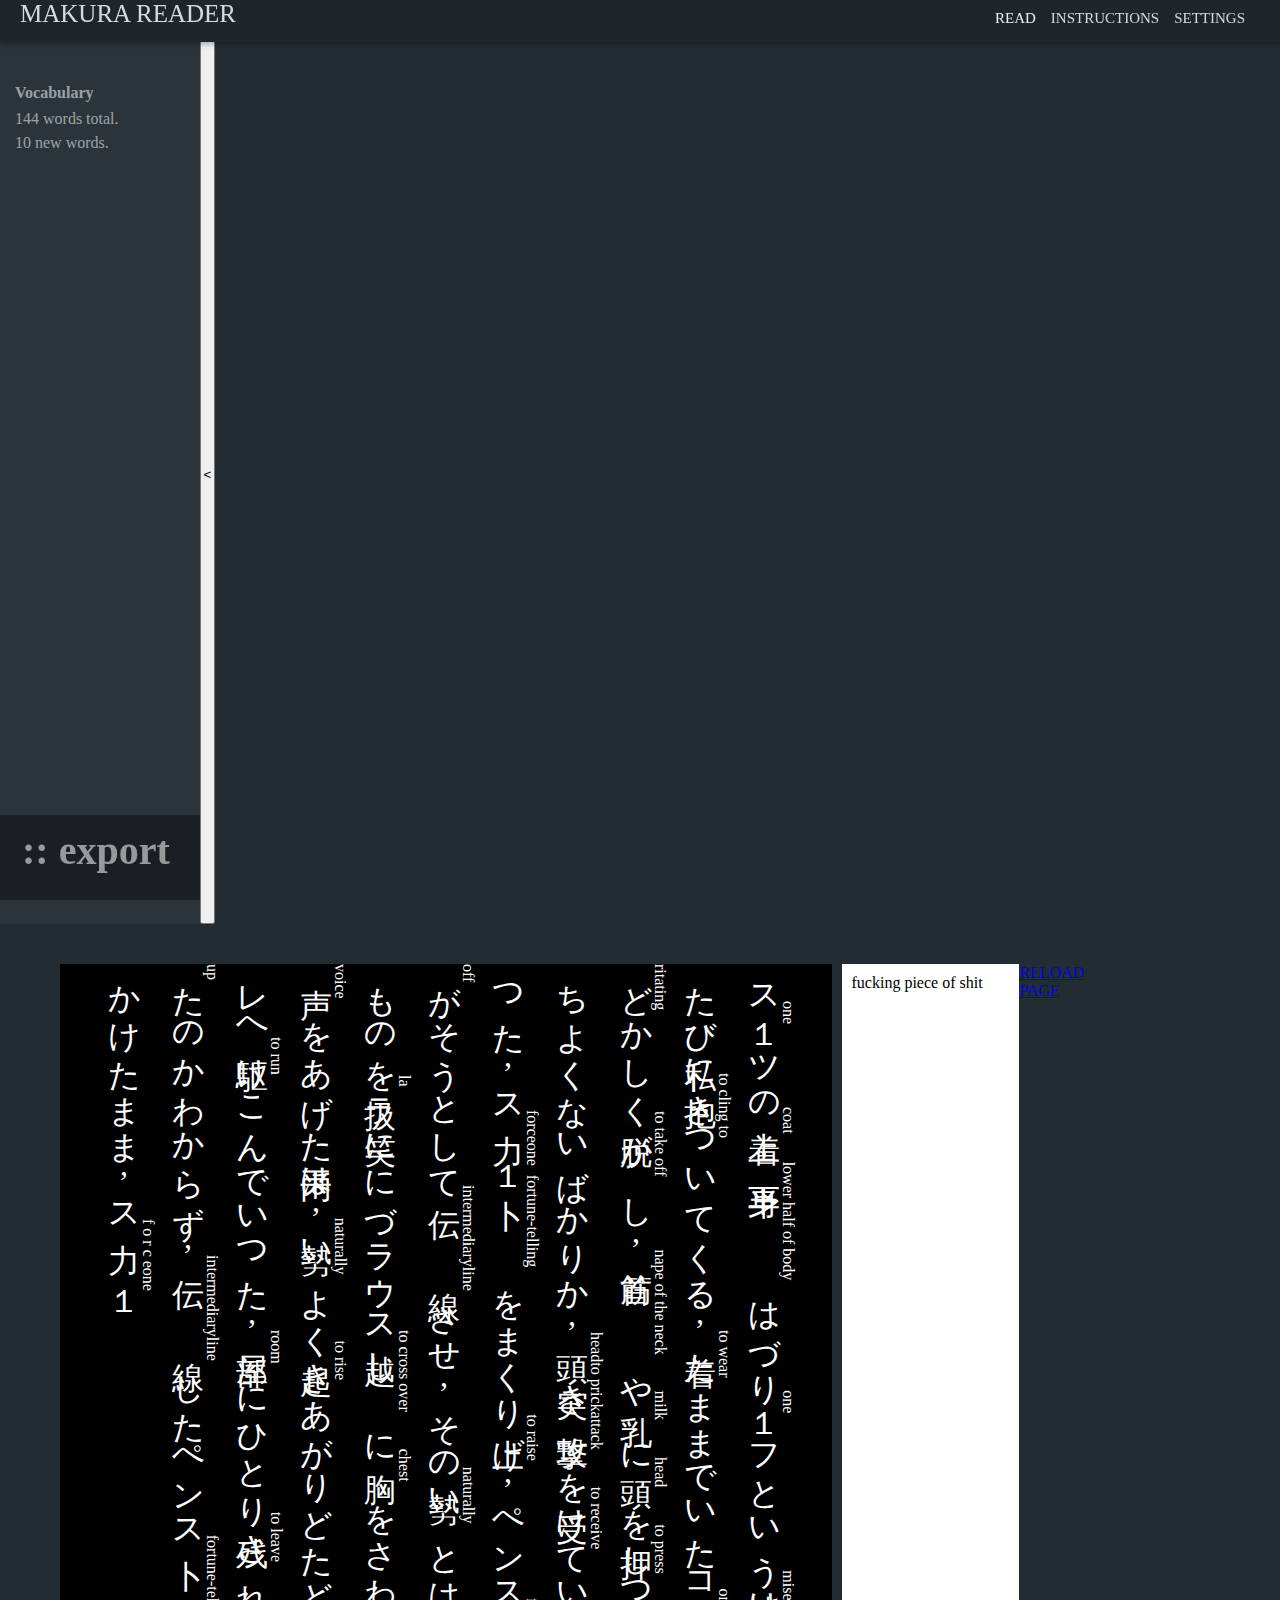
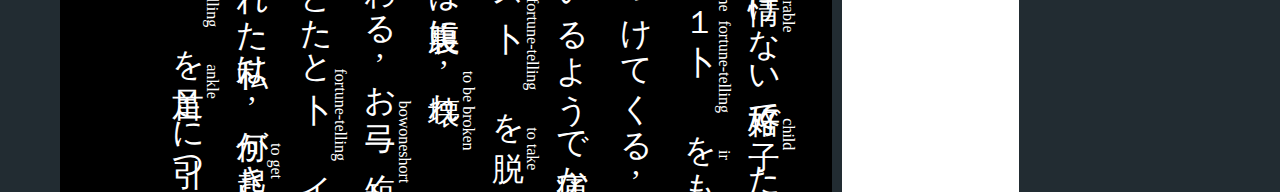
==== commit ab7d7ae6: "Added sidebar collapse function" ====
--- a/ui/html/index.html
+++ b/ui/html/index.html
@@ -1,6 +1,8 @@
 <html>
 <head>
     <link rel="stylesheet" type="text/css" href="../css/main.css" media="screen" />
+    <script type="text/javascript" src="../js/jquery-3.2.1.min.js"></script>
+    <script src="qrc:///qtwebchannel/qwebchannel.js"></script>
     <script type="text/javascript" src="../js/main.js"></script>
     <!-- <meta http-equiv="refresh" content="10" > -->
     <META http-equiv="Content-Type" contentType="text/html; charset=Shift_JIS" >
@@ -17,38 +19,47 @@
         </div>
     </header>
 
-    <!-- <img class="generated" style="max-width:100%; max-height:100%;" src="../images/generated.png"/> -->
-    <div id="page_body" style="margin-top:100px">
+    <div id="sidebar_wrapper">
+        <div class="page-sidebar" id="vocab-sidebar">
+            <ul class="main-menu" id="contact-list">
+                <h4> Vocabulary </h4>
 
-        <div class="col char_table">
-        <!-- GENERATED TABLE HERE --><table class='mother_chars'><tbody><tr><td valign='top'><table class='chars'><tr><td onclick="document.getElementById('definitioncontent').innerHTML=document.getElementById('407417072').innerHTML;"><div class='container'><img class='token' src='data:image/jpeg;base64, /9j/4AAQSkZJRgABAQAAAQABAAD/2wBDAAgGBgcGBQgHBwcJCQgKDBQNDAsLDBkSEw8UHRofHh0aHBwgJC4nICIsIxwcKDcpLDAxNDQ0Hyc5PTgyPC4zNDL/2wBDAQkJCQwLDBgNDRgyIRwhMjIyMjIyMjIyMjIyMjIyMjIyMjIyMjIyMjIyMjIyMjIyMjIyMjIyMjIyMjIyMjIyMjL/wAARCAAaADYDASIAAhEBAxEB/8QAHwAAAQUBAQEBAQEAAAAAAAAAAAECAwQFBgcICQoL/[base64]/8QAHwEAAwEBAQEBAQEBAQAAAAAAAAECAwQFBgcICQoL/[base64]/9oADAMBAAIRAxEAPwD5/qzZ6feajI8dlazXDohdliQsQo6nA+tVquaZql9o1/HfadcPb3Medrrjv14PBHsaAOy+GWivc+Kvs+p6Os1jJC/m/arXIXAyMEjg59Kxx4I8RalqNyNP8P3yQb2aMSxmMBM8Dc+ATj8a7XSfGPiH/hBNb1/V9UlcyAWdgAqx/vD95htA6Dv7Gsr4a6jfXHiG91bUL25uItNsZZyZ5mfBxgdT9aHv6L/g/wBeoLbTq/[base64]/2Q=='/></div></td></tr><tr><td onclick="document.getElementById('definitioncontent').innerHTML=document.getElementById('407417128').innerHTML;"><div class='container'><img class='token' src='data:image/jpeg;base64, /9j/4AAQSkZJRgABAQAAAQABAAD/2wBDAAgGBgcGBQgHBwcJCQgKDBQNDAsLDBkSEw8UHRofHh0aHBwgJC4nICIsIxwcKDcpLDAxNDQ0Hyc5PTgyPC4zNDL/2wBDAQkJCQwLDBgNDRgyIRwhMjIyMjIyMjIyMjIyMjIyMjIyMjIyMjIyMjIyMjIyMjIyMjIyMjIyMjIyMjIyMjIyMjL/wAARCAAcADYDASIAAhEBAxEB/8QAHwAAAQUBAQEBAQEAAAAAAAAAAAECAwQFBgcICQoL/[base64]/8QAHwEAAwEBAQEBAQEBAQAAAAAAAAECAwQFBgcICQoL/[base64]/9oADAMBAAIRAxEAPwD5/q3pdl/aWrWdj5nl/aZ0h34zt3MBnHfrVStbwv8A8jZo/wD1+w/+hiqirySYpOybNLVvCunaPqtzp9z4ltVmgfawNtNn9FI/U1asPBumX2gazqcfiGKQafErgR28gBYngHcAecY49an8e6naQ+OdWjfQtPnZZsGWR7gM3A67ZQPyAq74fvILv4d+MPJ021s9sUOfIaU7vmPXe7fpis07wb8i2rTS8zzmiiiqJCiiigArpfAFg2oeN9MUD93BKLiVj0VE+Yk/l+tc1XTw30uj+CF+xBIptTlkhuZwPnMa7cID2Bzz6007aiavoGveM9avNfv7i01nUIraSdzEkd06qqZ4wAeOK3/D+qajqfw78YG/v7q72RQ7PPmaTbljnGTxXn9pd3FhdR3NpPJBPGcpJG2CK6a++Iuv6l4ck0W6e3eGUjzJxFiVwDkAkcY/DPvU2tBx/roVe8rnJ0UUUxBRRRQB/9k='/></div></td></tr><tr><td onclick="document.getElementById('definitioncontent').innerHTML=document.getElementById('407417184').innerHTML;"><div class='container'><img class='token' src='data:image/jpeg;base64, /9j/4AAQSkZJRgABAQAAAQABAAD/2wBDAAgGBgcGBQgHBwcJCQgKDBQNDAsLDBkSEw8UHRofHh0aHBwgJC4nICIsIxwcKDcpLDAxNDQ0Hyc5PTgyPC4zNDL/2wBDAQkJCQwLDBgNDRgyIRwhMjIyMjIyMjIyMjIyMjIyMjIyMjIyMjIyMjIyMjIyMjIyMjIyMjIyMjIyMjIyMjIyMjL/wAARCAAaADYDASIAAhEBAxEB/8QAHwAAAQUBAQEBAQEAAAAAAAAAAAECAwQFBgcICQoL/[base64]/8QAHwEAAwEBAQEBAQEBAQAAAAAAAAECAwQFBgcICQoL/[base64]/9oADAMBAAIRAxEAPwD5/rb0fwjruv2jXWlWDXUSyeWxR1BVsZ5BPHXrWJVuy1XUdOWRbG/urUSjEggmZN/1weaAOqg+GerC5ht9Qv8ATLC4lPy20txvmP0RA2anbwf4Ps7mS1vvHMf2hRjENk7Ire7AkH6cVBpIOj/DvU9eQn7ffXIsIpf4o0xucg+p6ZrK8IXWjWur51nzYY8bobyLJa3kHIO0ZDA9CCDT62F0uYc6JHcSJFKJY1YhZACN4zwcHkZqOtfxJq1trWrte22nw2QZAHSHhXcdXxgbc+lZFStinuFFFFMQUUUUAdz4UvtH1Xwtd+FNZvV0/fcC6tLtxlEfGCG9Bj+ZqHVfhze6XpU+pHW9DuLeNdwEN0S0g7bQVwT7ZrjKKHrqC00CiiigAooooA//2Q=='/></div></td></tr><tr><td onclick="document.getElementById('definitioncontent').innerHTML=document.getElementById('407417240').innerHTML;"><div class='container'><img class='token' src='data:image/jpeg;base64, /9j/4AAQSkZJRgABAQAAAQABAAD/2wBDAAgGBgcGBQgHBwcJCQgKDBQNDAsLDBkSEw8UHRofHh0aHBwgJC4nICIsIxwcKDcpLDAxNDQ0Hyc5PTgyPC4zNDL/2wBDAQkJCQwLDBgNDRgyIRwhMjIyMjIyMjIyMjIyMjIyMjIyMjIyMjIyMjIyMjIyMjIyMjIyMjIyMjIyMjIyMjIyMjL/wAARCABSADYDASIAAhEBAxEB/8QAHwAAAQUBAQEBAQEAAAAAAAAAAAECAwQFBgcICQoL/[base64]/8QAHwEAAwEBAQEBAQEBAQAAAAAAAAECAwQFBgcICQoL/[base64]/9oADAMBAAIRAxEAPwD5/[base64]/pffuPr6/0/uPFru0nsbua0uominhcpIjdVYdRUNOkZ3ldpSzSMSWLdSe+abTQ3uFFFFAgr1b4b29sNJ0y7vDO851gQ2a+ewRPkDOdnQ9+1eU1v6N4qudKvdHkeJZrbS5WljgVtm8seSTg89BnHQVUXYmSud/rsltZadJq0NrFKX1ea2ktrmYi2E4dts7J0Y7euTjvVaW8urTfq3iKK60/VUiLWOt2Mhmgnx92NlBZMH0GB7CvN9V1FtT1S8vNpjS4necRbtwUsc/j9cVt+FfG134bSe0lgXUNKuFKy2MzYQ57jg4P4c1Eb8vn/AMBf1+GxcrX/AK7/ANfnuZ/iTxFceJtRW+ura1gm8sI/2ePbvI6se5JrHpzkNIzKu1SSQuc4HpTaEDCiiimIK1dF8N6v4gMw0m0a5aDbvVWUEZzg8kelZVdL4L0fVdY1Z4dPvZrG3VM3l1HIUWOLvuIIz06U0JnZePNB1278NeE4ZbZrrUFV7eUowkkMnGASM5wFOTnFcuPhtrskMnkSadcXcS7pLKG8R50Huo/xroviDrx0zSNF0zQJXh02ax+WUE+Y8e4jGewOMnGM8Z6YrhPC813B4p0t7JmFx9pjC7epywBH0xSiuaTXdjb5Yp9kZTo0bsjqVZTgqRgg+lJXXfE6K3i+IWqLbBQpZWcL03lQW/WuRpRd1cclZ2CiiimIK6HTfGOpaR4efSLHy4VkuVuHnUfO2MYU+2QK56nIu+RVLKoYgbm6D3NNdgO1+IHiDSNdl0RtPUbILQCeOMbAjE5KDI7c+oqrpXi3S/DwM+jeH9upAER3l7d+eY89woRRn3q8nwu1COaBb7V9Kt0nOItkplklHYoijLfpWP4z8MQ+FNXSxh1OK+JjDPsADRt3VgCcHv1pbfO4b/Iwbm5mvLmW5uJGkmlYu7seWJ5JqKiigAooooAKnsrK51G8is7OF5riVtqRoMkmoK3/AAt4quPCst7PaW8T3NxB5Mcz9Ycn7wHemhM7gaLb/D/TPLOr6daa9coBNdzMztbIf4YkRWbPqxAHpXI6l4NuRpU2t6bqdrrFkhzPLAWEkZPd0YAiuvufhza6y0yWrak17JALm31KWQTW98SASCQuUbJIAyemear+GtOm8EeFNc1TXl+yvf2xtrWykOHlJB5K9hz396l31b3/AK0/r1KXRLb+tf69Dy+iiimIKKKKACiiigDS0/XNX01DFY6pfWsZySkFw6DOPQGql3e3eoT+fe3U1zMRjzJpC7Y+poooAgooooAKKKKAP//Z'/></div></td></tr><tr><td onclick="document.getElementById('definitioncontent').innerHTML=document.getElementById('407417352').innerHTML;"><div class='container'><img class='token' src='data:image/jpeg;base64, /9j/4AAQSkZJRgABAQAAAQABAAD/2wBDAAgGBgcGBQgHBwcJCQgKDBQNDAsLDBkSEw8UHRofHh0aHBwgJC4nICIsIxwcKDcpLDAxNDQ0Hyc5PTgyPC4zNDL/2wBDAQkJCQwLDBgNDRgyIRwhMjIyMjIyMjIyMjIyMjIyMjIyMjIyMjIyMjIyMjIyMjIyMjIyMjIyMjIyMjIyMjIyMjL/wAARCAAaADYDASIAAhEBAxEB/8QAHwAAAQUBAQEBAQEAAAAAAAAAAAECAwQFBgcICQoL/[base64]/8QAHwEAAwEBAQEBAQEBAQAAAAAAAAECAwQFBgcICQoL/[base64]/9oADAMBAAIRAxEAPwD5/ooooAK3dC0qxudO1LVNSa5NrYqg8m2KrI7OSB8xBCgYOTg1hVe0rWdQ0W4efT7kwu67HG0Mrr6FWBB/EUAXPEekWumTWctjJM1pe2y3MSz48xASRhscHkHkdRWLVvUdTvNXvWu7+4aedgAWbAwB0AA4A9hVSgAooooAKKKKACiiigAooooAKKKKAP/Z'/></div></td></tr><tr><td onclick="document.getElementById('definitioncontent').innerHTML=document.getElementById('407417296').innerHTML;"><div class='container'><img class='token' src='data:image/jpeg;base64, /9j/4AAQSkZJRgABAQAAAQABAAD/2wBDAAgGBgcGBQgHBwcJCQgKDBQNDAsLDBkSEw8UHRofHh0aHBwgJC4nICIsIxwcKDcpLDAxNDQ0Hyc5PTgyPC4zNDL/2wBDAQkJCQwLDBgNDRgyIRwhMjIyMjIyMjIyMjIyMjIyMjIyMjIyMjIyMjIyMjIyMjIyMjIyMjIyMjIyMjIyMjIyMjL/wAARCAA6ADYDASIAAhEBAxEB/8QAHwAAAQUBAQEBAQEAAAAAAAAAAAECAwQFBgcICQoL/[base64]/8QAHwEAAwEBAQEBAQEBAQAAAAAAAAECAwQFBgcICQoL/[base64]/9oADAMBAAIRAxEAPwD5/qzp9jcanqFvY2qb553EaL7mq1dv4GngsJojp3+leI75jb2y7Dts1PDSEngtjOMdB19KcVdib0OY1vRrrQNWm068aFp4j8xhkDr+Y/kcGrF94avdP8P2GszyW32e+J8lFk/ecdSVx0/xFegalo3hzTvDviqe0hGrS2VzEpnveT5hYBwHQqxHPqOc9aZqc1lc+GPA0VxptgILhpFIkebZCu8Zxh8n8c1K1X3fjcp7/f8AhY8qorofGmraVrHiKa40fT0s7RQI12DHmY437e2fSueoTugasFFFFMQV6h8Jv7LsdZtizpc6rerIEVelrGqkkn/aYjp2H1ry+un+H+rWOieMLW/1GfybZEkDPsZsEoQOFBPU011+f5MmWx1Gham2lfDzX9Tmhgl87Vo18uSFSkmCGYbSMdM9uO1dFYy3un6hJr93dWsvhSytmutPxawry/SNSFBVgeDj29a4y4vfD9zo1lo0urmLTrRzdXJhhZpbqd+dqAjACj5dzEfSrEXxJ05VXRpPDsD+F1TYLUnMo5/1m7+93/r3pdLLf/gW/wCG/wAinv5f8G//AA5weo3r6lqVzeyJGjzyGRljUKoJPYCqtbXidfDy6mD4bkuns2QMwuOqsf4RxnA98/WsWkthvcKKKKYgrX8M6DJ4l16DSop1geYMQ7LkDCk/0rIrs/hV/wAlF036Sf8AotqcVdkydlcNG8H6He6xBpl14ojN3JN5Xk2lpI3OcY3uFA+uDTtfbwZpMd7o9no2o3F/DI8Rvbi6CFWUkZCqCpGexA4703TJdD0/x3b3n9o3++K/3FWsUC/f5Bbzenvj8KveKrHw3pnxEv21iXU5YzcGaS2gtUAcMN2BJ5oOOeuBU3uo+f8AwC3o35f8E8+oq1qRsTqVwdME4si5MInA3hfQ4JFVaaEwooooAK9B+E2jalL4vstUSymNhF5ivcbcIDsIxnvyR0rz6usg1C9tPhrttru4hVtVKsI5CoI8ocHB6U07a/12E1fQm1bwVdWV/c3Gq6ppemBpmcRzXG+XaWOCEjDGukvNJT4k2Om6lpssc2p2TJaahH91pIw2BKAfbJ/Mdq8proPBNzPbeMNONvPJEXlCMY3K7lPUHHaiC2iE3vIr+K7WKy8WarawQiGKK5dEjAwFUHiseui8eSPL431VpHZ287GWOTgAVztRD4UXLdhRRRVEn//Z'/></div></td></tr><tr><td onclick="document.getElementById('definitioncontent').innerHTML=document.getElementById('407417408').innerHTML;"><div class='container'><img class='token' src='data:image/jpeg;base64, /9j/4AAQSkZJRgABAQAAAQABAAD/2wBDAAgGBgcGBQgHBwcJCQgKDBQNDAsLDBkSEw8UHRofHh0aHBwgJC4nICIsIxwcKDcpLDAxNDQ0Hyc5PTgyPC4zNDL/2wBDAQkJCQwLDBgNDRgyIRwhMjIyMjIyMjIyMjIyMjIyMjIyMjIyMjIyMjIyMjIyMjIyMjIyMjIyMjIyMjIyMjIyMjL/wAARCAAaADYDASIAAhEBAxEB/8QAHwAAAQUBAQEBAQEAAAAAAAAAAAECAwQFBgcICQoL/[base64]/8QAHwEAAwEBAQEBAQEBAQAAAAAAAAECAwQFBgcICQoL/[base64]/9oADAMBAAIRAxEAPwD5/p/ky+T53lv5W7bv2nbn0z60yu+8C3Yj8GeMoJh5kP2NXWNuQGOV3Y9eR+VHRvsHVI4Gin+VJ5PneW/lbtu/adueuM+tdh4LlsNdkTwtrMaeVPuFldBQJLeU84B7qT2PGadr7Cvbc4yir+taTcaFrN1pl2B51u5QkdGHYj2IwaoVKd1cpq2gUUUUxBXXeAbm2bUL/RrudYIdXtGtVlY/KknVCfxGPxrkaKa8wO2+Ilinh+fTPDVucw2dsJZH/wCesrn5m/QAe1cfZ3UtjewXcDbZoJFkQ+hByKS4uri7kElzPLM4AUNI5Y4HQZPaoqSuncHZqxpa/rl34j1ibVL4RiebGREuFAAAGBk+lZtFFCVg3CiiigD/2Q=='/></div></td></tr><tr><td onclick="document.getElementById('definitioncontent').innerHTML=document.getElementById('407417464').innerHTML;"><div class='container'><img class='token' src='data:image/jpeg;base64, /9j/4AAQSkZJRgABAQAAAQABAAD/2wBDAAgGBgcGBQgHBwcJCQgKDBQNDAsLDBkSEw8UHRofHh0aHBwgJC4nICIsIxwcKDcpLDAxNDQ0Hyc5PTgyPC4zNDL/2wBDAQkJCQwLDBgNDRgyIRwhMjIyMjIyMjIyMjIyMjIyMjIyMjIyMjIyMjIyMjIyMjIyMjIyMjIyMjIyMjIyMjIyMjL/wAARCAA2ADYDASIAAhEBAxEB/8QAHwAAAQUBAQEBAQEAAAAAAAAAAAECAwQFBgcICQoL/[base64]/8QAHwEAAwEBAQEBAQEBAQAAAAAAAAECAwQFBgcICQoL/[base64]/9oADAMBAAIRAxEAPwD5/pQCQSATjk+1JWx4Yn1eLXreLRHK3twfJVdoZWB6hgQQR35Hamld2E3ZXNO38Ez33gyLXrCS5ubh5zD9ijtCzHHVlKkkgfQVyro0bsjqVZTgqRgg+lelePPHGqWWpHQtI1E29vaRiG4e1VY/Nl/jI2j5RnjjHQ0zR00bwncR2Xiu4N1HqFutxNb/AGJZFiLj5W8wneGx/dHelvdrYe2j3PN6Kmu/I+2T/Zd32fzG8rf1254z74qGhagwooooAK6jwj4pt/C0Gp3CWRl1SaIR2k5IxDnO44/L8q5eigDsf+Ef0PTrKzvPEuqX/wBo1CIXCRWduGwrHqzsQCfUDpXZ+MvAw8S3FhPpGpwG+XTYttjc/u5ZYwDhvr2x2x1rz/R/HniPQ7RbSy1A/ZkzsiljWQL9NwJH4VnX/[base64]/hnFc9Up3VymrOwUUUUxBW34V18eHdaW6lg+0WkqNBcwH/lpE3DD69/wooprcGbfxRuoLjxRAtqjRWsVlCkMRAGxcEgAD61xNFFSv8/zYdF8vyQUUUUwCiiigD//Z'/></div></td></tr><tr><td onclick="document.getElementById('definitioncontent').innerHTML=document.getElementById('407417520').innerHTML;"><div class='container'><img class='token' src='data:image/jpeg;base64, /9j/4AAQSkZJRgABAQAAAQABAAD/2wBDAAgGBgcGBQgHBwcJCQgKDBQNDAsLDBkSEw8UHRofHh0aHBwgJC4nICIsIxwcKDcpLDAxNDQ0Hyc5PTgyPC4zNDL/2wBDAQkJCQwLDBgNDRgyIRwhMjIyMjIyMjIyMjIyMjIyMjIyMjIyMjIyMjIyMjIyMjIyMjIyMjIyMjIyMjIyMjIyMjL/wAARCAAfADYDASIAAhEBAxEB/8QAHwAAAQUBAQEBAQEAAAAAAAAAAAECAwQFBgcICQoL/[base64]/8QAHwEAAwEBAQEBAQEBAQAAAAAAAAECAwQFBgcICQoL/[base64]/9oADAMBAAIRAxEAPwD5/p6wyvFJKkTtHHje4UkLnpk9qZXoXw7kki8NeL3iuvsri0jxPlh5fLfNlQTx7DNHRsOqPPafFFJPMkMSM8jsFVFGSxPQCvZrfS77/hALK6vPEF7+9uGlfULZruRxDtOMLgEDI6sMYPHaiDSNXT4dxXkniKYyPdef/aCT3ZdbbHJVQAxPGcEYwc5709m79A3tbqeO3lnc6fdyWl5BJBcRHa8cgwVNQVq+I5459cuHh1e41aHgR3dxv3suOAd3PHSsqpWw3uFFFFMQV3/gaaCx8F+LL27gM9vtt42i37PMy5+XODjOa4Cu1V7W18B2WjS30do+pytfTSvG7AIp2Inygnkgn8Kf2X/X9bB1R1tt4n1U6Z4cuLuB4TfakfJMMqJH5JXywgXJbaOMjb+IJzUWu+JdVtNQfRNLkuNQ1ux1A3IaC12xLEsW0xhNxOAOPf1zWTLqnh+Sy8JwDXoQ2jSFpj9mmxJ84b5fk9B3pNZ8QJqPiK6vLXx7dWljNNuWKP7UCiegAGPwoe+nd/pb+vUFt8v8zjfEOrR63rM19Hp1vYB8ZggGFB7n6k5rLrT8QRaZDrEw0i/mvrNsMs0yFXJPUNkDJz3rMqVsN7hRRRTEf//Z'/></div></td></tr><tr><td onclick="document.getElementById('definitioncontent').innerHTML=document.getElementById('407417576').innerHTML;"><div class='container'><img class='token' src='data:image/jpeg;base64, /9j/4AAQSkZJRgABAQAAAQABAAD/2wBDAAgGBgcGBQgHBwcJCQgKDBQNDAsLDBkSEw8UHRofHh0aHBwgJC4nICIsIxwcKDcpLDAxNDQ0Hyc5PTgyPC4zNDL/2wBDAQkJCQwLDBgNDRgyIRwhMjIyMjIyMjIyMjIyMjIyMjIyMjIyMjIyMjIyMjIyMjIyMjIyMjIyMjIyMjIyMjIyMjL/wAARCAAbADYDASIAAhEBAxEB/8QAHwAAAQUBAQEBAQEAAAAAAAAAAAECAwQFBgcICQoL/[base64]/8QAHwEAAwEBAQEBAQEBAQAAAAAAAAECAwQFBgcICQoL/[base64]/9oADAMBAAIRAxEAPwD5/rV0rQbzVInuoRbG2hcCZpbuKLYCepDMDj3rKrrPBes6Vod759095JJPG9vLbLbo0Tq3AyS4PoelOO4mbHiTwVYTXV/qGiz6dZ6LBGq20n20Si6kwCygliQ3J49h61WfwjoHhjVZIfFetCQxAOtnYROzyAjIyxAC/TP410Or2+maVbr4VlGq3kGmQGWYWUQCCV2yskh3dBkYGMe5pfF/hmy8S/EHUoTqU9vPbWS3Eii1DrtVF4DeYDnn0qdtvP8AL+vkPff+tf6+bPKr/wCx/bpv7PM/2TcfK88APt/2sHGar1qa62iPfhtBW9S0Ma5W7Chg3fG0ng9fxrLoQMKKKKYBXd/D77XbM2rXuo3dtoVi+5oknZVuJj92MKDgknGfbrXCVfj1C7uFsbOW4dra3k/dRfwrlsk49feqhukTLY9n8S+TrXim80601y+sNShuIEez+1sIryJwudqZ6gE5A44yeuayrDUI9S+KPi6eJt0a6dPEpHfYFX+YNVfEsj2njvxfqEB2XdtZRmGUdYyyxqSPfBIz71h/C4k6vrJJyf7Jn/pWa+F+j/J/5GnVeq/NP9ThKKKKokKKKKAP/9k='/></div></td></tr><tr><td onclick="document.getElementById('definitioncontent').innerHTML=document.getElementById('407417632').innerHTML;"><div class='container'><img class='token' src='data:image/jpeg;base64, /9j/4AAQSkZJRgABAQAAAQABAAD/2wBDAAgGBgcGBQgHBwcJCQgKDBQNDAsLDBkSEw8UHRofHh0aHBwgJC4nICIsIxwcKDcpLDAxNDQ0Hyc5PTgyPC4zNDL/2wBDAQkJCQwLDBgNDRgyIRwhMjIyMjIyMjIyMjIyMjIyMjIyMjIyMjIyMjIyMjIyMjIyMjIyMjIyMjIyMjIyMjIyMjL/wAARCAA4ADYDASIAAhEBAxEB/8QAHwAAAQUBAQEBAQEAAAAAAAAAAAECAwQFBgcICQoL/[base64]/8QAHwEAAwEBAQEBAQEBAQAAAAAAAAECAwQFBgcICQoL/[base64]/9oADAMBAAIRAxEAPwD5/q3ZWcF3v87UrWz24x56ynd9NiN+uKqV1Hhv7TcWckcdtPKsTcG30CC9PPPzO+CPpzTAgutB0tdNtriz16K5k37LthaziKDOdp3eXk5xjpnNLo/hm01XWLSwXxDYE3Eqx4jjn3cntujAz9SK7C/j1VPDun6XaJqFkmrXX2eY3WlW1rDJk4Hyx5ZSOOT15x0rO8NeEptI8eaclxq2ktNbXih4Y7glyQegBHWiPxWYpfDoch4g0uPRdfvdNjuVuUtpTGJVUjOPY9x0/Cs2trxf/wAjlrX/AF+y/[base64]/8AWh2bv6/p/kwWit/W7/[base64]/Ljbg7j/u1G8X/W9v87lv4l/W3/[base64]/9XFYNFFJKw27hRRRTEf/Z'/></div></td></tr><tr><td onclick="document.getElementById('definitioncontent').innerHTML=document.getElementById('407417688').innerHTML;"><div class='container'><img class='token' src='data:image/jpeg;base64, /9j/4AAQSkZJRgABAQAAAQABAAD/2wBDAAgGBgcGBQgHBwcJCQgKDBQNDAsLDBkSEw8UHRofHh0aHBwgJC4nICIsIxwcKDcpLDAxNDQ0Hyc5PTgyPC4zNDL/2wBDAQkJCQwLDBgNDRgyIRwhMjIyMjIyMjIyMjIyMjIyMjIyMjIyMjIyMjIyMjIyMjIyMjIyMjIyMjIyMjIyMjIyMjL/wAARCAA2ADYDASIAAhEBAxEB/8QAHwAAAQUBAQEBAQEAAAAAAAAAAAECAwQFBgcICQoL/[base64]/8QAHwEAAwEBAQEBAQEBAQAAAAAAAAECAwQFBgcICQoL/[base64]/9oADAMBAAIRAxEAPwD5/rp/Bmgadrkuqtqcl0kNjYvdf6MVDEqRx8wI/lXMV6n8KYr680rxCLdLUNHZmGBmt4gTI+SAzlcsOBwxIp9H6C6r1RgeDPBX9t3N2+qWOqR2KWbzwyQxlTIwxgKSpDEjPFVIfBF+niPSNL1EG0TUyDG/Dsg9GHZhxkV1iy6xpNsus6n/AGLBf6p5tjdG8guFkbDbSCsJ2dAOQF/HrV+DRW0n4gac40rRHhivI7Qz2STxNE/lhhlDIVyQep3ZxzQviX9f1ugez/r+up5RrFjFpusXdjDO06W8rRea0ewsQcHjJxz71SrpfHWqHUfE93H9itLcWk0kANuhUyAOeXyTlvfiuaqIu8U2XJWbQUUUVRIV6p4G1GC38J6tp1nLum/su5vLlx/DJwqL+AGf+BV5XW34d8Q/2AmqL9l8/wC32T2n+s27N2Pm6HPTpxTvo0HVPzPRNO1PVPG2i6TNNNZvNHqnk3SSWkTsVYA703A4woPbPGc1cttcubf4gyWVxpsyRaxfQSwSXDBHQRDG7yxyN2OM44rj7fxp4n1Kwg0nw3YfZfs9sFm/s+3BlkxwXyBkZyOnfvWf4b8Yf8I7qPn3+iW2oXMcjP505ZLhZPdznpzwRRopeX/Df5Ete7b+v61MrxT/AMjbrH/X7N/6Gayas6jePqOpXV7IoV7iVpWUdAWJOP1qtURVopGkneTYUUUVRIVoaXZ2d9MIJprxZ5HCRR21qsxcnty68/nWfT4pZIJkmiYpJGwZWHUEcg015ifkdp4U1zQfCeoX0r3GrSyTWsltt+xIhjYkc/649MdKi0nw7pUlqddu49dvtHidlnaGzjUkgdz5xIHIycfjU3xB0+OePSfFFsgSLV4A8yr0WcAbvz/mDVrxLetovw28PeH4nKTXaG9uQDg7WJ2g/XP/AI7Se13utP6/P7hrey2ev4f0jhLwWovZvsLTNa7z5RmUB9vbcASM/SoKKKACiiigAq7ZxaW8RN7eXkMmeFhtVlGPqZF/lRRQB0Vxr2mXnh/T9DudQvmsbGUyJt01A5yTkE+f7ntUmpax4Z1rxSNU1GbVXswVUWiWca4jUYVA3ncdOuPWiijrcOljm9ZbS31ad9GS5SwY5iS5A3r7HBOfzqhRRQtAbuFFFFAH/9k='/></div></td></tr><tr><td onclick="document.getElementById('definitioncontent').innerHTML=document.getElementById('407417744').innerHTML;"><div class='container'><img class='token' src='data:image/jpeg;base64, /9j/4AAQSkZJRgABAQAAAQABAAD/2wBDAAgGBgcGBQgHBwcJCQgKDBQNDAsLDBkSEw8UHRofHh0aHBwgJC4nICIsIxwcKDcpLDAxNDQ0Hyc5PTgyPC4zNDL/2wBDAQkJCQwLDBgNDRgyIRwhMjIyMjIyMjIyMjIyMjIyMjIyMjIyMjIyMjIyMjIyMjIyMjIyMjIyMjIyMjIyMjIyMjL/wAARCAAbADYDASIAAhEBAxEB/8QAHwAAAQUBAQEBAQEAAAAAAAAAAAECAwQFBgcICQoL/[base64]/8QAHwEAAwEBAQEBAQEBAQAAAAAAAAECAwQFBgcICQoL/[base64]/9oADAMBAAIRAxEAPwD5/q1p+nXeq3qWdjCZriTOyMEAtgZOM98DpVWuy+GEEZ8YpfT/AOo063lu3Psq4/maat1E79Dj3Ro3ZHUq6nDKwwQfQ02tmLxFdR+IbrVQYwbuVmnjeFZUZWbJUo3B/wA810+qfFC5+zy6foOm2On6e6GM/wCjJvfI5JA+UZ9MH6mp6X6ldbdDz+iiimIKKKKACu8+GFj/AGtea1paSiKW809olc9gXXd+lcHXQ+Bru4svGemS20pjcy7CR3UjBFVHezJltcuS+HbfXvEur2OhGOF7X5bS1c83IT5WwxP3uN2O+TVBPBXih5zCPD+pbwSMm2YL/wB9EY/Wsm5lkGozShysglZgynBBz1rRXxf4lWPy18QaoF9Ptcn+NRH4UXLSTRlTwS207wTxPFNGxV0dSGUjsQelR0+WaW4meaaR5JXO5ndiSx9ST1plMQUUUUAf/9k='/></div></td></tr><tr><td onclick="document.getElementById('definitioncontent').innerHTML=document.getElementById('407417800').innerHTML;"><div class='container'><img class='token' src='data:image/jpeg;base64, /9j/4AAQSkZJRgABAQAAAQABAAD/2wBDAAgGBgcGBQgHBwcJCQgKDBQNDAsLDBkSEw8UHRofHh0aHBwgJC4nICIsIxwcKDcpLDAxNDQ0Hyc5PTgyPC4zNDL/2wBDAQkJCQwLDBgNDRgyIRwhMjIyMjIyMjIyMjIyMjIyMjIyMjIyMjIyMjIyMjIyMjIyMjIyMjIyMjIyMjIyMjIyMjL/wAARCAA4ADYDASIAAhEBAxEB/8QAHwAAAQUBAQEBAQEAAAAAAAAAAAECAwQFBgcICQoL/[base64]/8QAHwEAAwEBAQEBAQEBAQAAAAAAAAECAwQFBgcICQoL/[base64]/9oADAMBAAIRAxEAPwD5/pQCQSATjk+1JWx4Yn1eLXreLRHK3twfJVdoZWB6hgQQR35Hamld2E3ZXNO38Ez33gyLXrCS5ubh5zD9ijtCzHHVlKkkgfQVyro0bsjqVZTgqRgg+lelePPHGqWWpHQtI1E29vaRiG4e1VY/Nl/jI2j5RnjjHQ0zR00bwncR2Xiu4N1HqFutxNb/AGJZFiLj5W8wneGx/dHelvdrYe2j3PN6Kmu/I+2T/Zd32fzG8rf1254z74qGhagwooooAK6jwj4pt/C0Gp3CWRl1SaIR2k5IxDnO44/L8q5eigDsf+Ef0PTrKzvPEuqX/wBo1CIXCRWduGwrHqzsQCfUDpXZ+MvAw8S3FhPpGpwG+XTYttjc/u5ZYwDhvr2x2x1rz/R/HniPQ7RbSy1A/ZkzsiljWQL9NwJH4VnX/iHV9T1Yard38z3y42zqdjLjpt24x+FDs9ECvuULi3mtLmW3uI2jmiYo6MOVI4IqOnzTS3EzzTyPLK7Fnd2LMxPUknqaZQvMH5BRRRQAU5NnmL5gYpkbgpwcd8U2trwx4YvvFWrLY2YVVUb5pn+7Endj/hTW4mdjo3hnwRqd8ken3Gram20ySq+IIbdO5lcrnj/Z61zHjZvDR1oJ4YikS1jTZIxJKOw/iTJJx9a6fXNb8JaJpf8Awjmlm9vbZGBumtpFhW5cdd8hViw9AoA9zWbF4d0LxRod/e+HVu7LULCPzprG4kEqOg6lHwDn61Ld9Vsv6+7/AIcpdnu/6+//AIY4aiiimIKKKKACrtjq19psVzFZ3MkKXUflThDjenpRRQB6vZp4R8RWskMt5odvpktuBCkoS2urKUAZAbA3qTkkkn8awYr7RvAXh7UrSy1ODVdc1GLyWktfmhgjOc4b+I//AFvxKKHrfz/r+vIFpby/r+vM85ooooAKKKKAP//Z'/></div></td></tr><tr><td onclick="document.getElementById('definitioncontent').innerHTML=document.getElementById('407417856').innerHTML;"><div class='container'><img class='token' src='data:image/jpeg;base64, /9j/4AAQSkZJRgABAQAAAQABAAD/2wBDAAgGBgcGBQgHBwcJCQgKDBQNDAsLDBkSEw8UHRofHh0aHBwgJC4nICIsIxwcKDcpLDAxNDQ0Hyc5PTgyPC4zNDL/2wBDAQkJCQwLDBgNDRgyIRwhMjIyMjIyMjIyMjIyMjIyMjIyMjIyMjIyMjIyMjIyMjIyMjIyMjIyMjIyMjIyMjIyMjL/wAARCABuADYDASIAAhEBAxEB/8QAHwAAAQUBAQEBAQEAAAAAAAAAAAECAwQFBgcICQoL/[base64]/8QAHwEAAwEBAQEBAQEBAQAAAAAAAAECAwQFBgcICQoL/[base64]/9oADAMBAAIRAxEAPwD5/oorqvBeg2d+99q+rhv7I0uPzZ1BwZWP3Yx9T/nmgDBstK1HUgxsdPuroKcHyIWfH5Co7zT73T5BHe2lxbORkLNGUJH0Ir03w14mvtWsPFV9cMLbTbXTWjt7SD5IoS3ChQO/HXrWN4J8SzX+pReHNed9R0q/bydlwxdoXPCsjHkc4os27L+t/wDIL2V2cHRWn4h0htC8Q32ls277NKUVj/EvUH8iKzKSd1cbVnYKKKKYgr0Xwzaz6v8ACfXdM02Jpr8XsUrQx8u6fLjjv0P5V51Vizv7zT5TLZXc9tIRtLwyFCR6ZB6UdGg6pnYeIHTwt4Tj8KRSK2o3MgudTKHIQj7kWfUcE+/1qD4daFNf+I7fVJh5Omac4uLi5k4RdvIGfXOPwrmLO/ls70XYjhnk5JFzEsqknuQ2QTV7VPFOtazbpbX1+72yfdgjVY4x/wAAQAfpTTafN1E0muXoHivVk13xTqOpRAiKeYmPPXaOB+gFY9FFSlZWKbu7hRRRTEFXtP0fUNWS4On2r3JgUPIkXzOFJxkL1P4DiqNXtHW/[base64]/r8R22i/66nH6teW1/[base64]/DWjxanqG6+1lEH2SK+uVW308EcMxkYLv8ARQeK43W/DviSSGbXb3GoQO2Zby3uUuFB9yhOAPyFZGraxqGuXz3uo3UlxMx6seFHoB0A9hXe/C63udMi1XW9SDQaD9kaOUyjCzsegUH73cfjik9U5P8Ar/hw2skeaUUrEFyVGFzwKSmAUUUUAFFFT2dncahdx2tpE008pwka9WNAGpp+q6nolhHNBY2yJK5aK7nsEkYkcEK7qentUGr+I9Y15lOp6hNcKn3UY4RfoowB+Vd/4Nj8TeG9AuXmsbS0tZnDLLrlx5cCn2ixu3H1+lc946sdUuJoNduINIa0nHlLcaPkwswz97PIb6+ntRLcInG0UUUAFFFFABU9leXGnXsN5aSmK4hcPG46qRUFFAGhq+uanr939q1S9lupegLnhR6ADgfgK7DTVNr8FtYe74jur6NbQN3YEbiPyP5Vl2Xh/SdP0Wz1zXZrqaC4J8u0tEUFsE/edjwOD0Bqj4l8U3HiFreEQR2enWi7LWzhPyRj1z3PvQ9E4/13BatSMGiiigAooooA/9k='/></div></td></tr><tr><td onclick="document.getElementById('definitioncontent').innerHTML=document.getElementById('407417912').innerHTML;"><div class='container'><img class='token' src='data:image/jpeg;base64, /9j/4AAQSkZJRgABAQAAAQABAAD/2wBDAAgGBgcGBQgHBwcJCQgKDBQNDAsLDBkSEw8UHRofHh0aHBwgJC4nICIsIxwcKDcpLDAxNDQ0Hyc5PTgyPC4zNDL/2wBDAQkJCQwLDBgNDRgyIRwhMjIyMjIyMjIyMjIyMjIyMjIyMjIyMjIyMjIyMjIyMjIyMjIyMjIyMjIyMjIyMjIyMjL/wAARCAAcADYDASIAAhEBAxEB/8QAHwAAAQUBAQEBAQEAAAAAAAAAAAECAwQFBgcICQoL/[base64]/8QAHwEAAwEBAQEBAQEBAQAAAAAAAAECAwQFBgcICQoL/[base64]/9oADAMBAAIRAxEAPwD5/ooro/Dfgy/8UWlzcWV1ZRC2YCRbiXZgEE7unTigDHuNL1C1tIbu4sbmK2n5imeJgj/RiMGqletajoNnbeCtC8LXviK0huri4a5ieKN5opdxKphgBheetchY+HbF9VuPDWqO9hrKTGOG537oXbjCMMZAPZh68ijq0g6XZylFWdQ0+50rUJ7G8iMVxA5R0PY1WoTuDVgooooAK2vCnh+bxL4itdOjBEbNumf+5GPvH/PcisWu38L6lNpXgDxNcWiolxI0MBmx84RsggHtTTtr2E9dO5d1a2vPEHxP0xIbWSOwaSKOxO35Dbx/xKemMAn8ap+Jte0xfiHrF3caVFqUX2gKm6eSIqUAUkFCOpHfNXvCPiTUtH+G2vNaSgNDMiwswyYvM4Yr6Hv9a86JLEkkknkk0tmkun6j0ab76fcdR4+8Q2HifxCmpWEEkKtbokgkAzvGc/XjAz7Vy1FFJKwXCiiimB//2Q=='/></div></td></tr><tr><td onclick="document.getElementById('definitioncontent').innerHTML=document.getElementById('407418024').innerHTML;"><div class='container'><img class='token' src='data:image/jpeg;base64, /9j/4AAQSkZJRgABAQAAAQABAAD/2wBDAAgGBgcGBQgHBwcJCQgKDBQNDAsLDBkSEw8UHRofHh0aHBwgJC4nICIsIxwcKDcpLDAxNDQ0Hyc5PTgyPC4zNDL/2wBDAQkJCQwLDBgNDRgyIRwhMjIyMjIyMjIyMjIyMjIyMjIyMjIyMjIyMjIyMjIyMjIyMjIyMjIyMjIyMjIyMjIyMjL/wAARCAAaADYDASIAAhEBAxEB/8QAHwAAAQUBAQEBAQEAAAAAAAAAAAECAwQFBgcICQoL/[base64]/8QAHwEAAwEBAQEBAQEBAQAAAAAAAAECAwQFBgcICQoL/[base64]/9oADAMBAAIRAxEAPwD5/ooooAK2NG0WLUbW9vry9+x2Nmq+ZIsXmuzMcKqrkZJwepGKx609H1y40Y3Cxw21zb3ChZre5j3xvg5BIyDkHoQaAHa7ow0e4t/KulurS6hE9vOEKF0JI5U9CCCMVlVoavrFzrV2s9wsUYjjEUUMKbY4kHRVHYdfzrPoAKKKKACiiigAooooAKKKKACiiigD/9k='/></div></td></tr><tr><td onclick="document.getElementById('definitioncontent').innerHTML=document.getElementById('407417968').innerHTML;"><div class='container'><img class='token' src='data:image/jpeg;base64, /9j/4AAQSkZJRgABAQAAAQABAAD/2wBDAAgGBgcGBQgHBwcJCQgKDBQNDAsLDBkSEw8UHRofHh0aHBwgJC4nICIsIxwcKDcpLDAxNDQ0Hyc5PTgyPC4zNDL/2wBDAQkJCQwLDBgNDRgyIRwhMjIyMjIyMjIyMjIyMjIyMjIyMjIyMjIyMjIyMjIyMjIyMjIyMjIyMjIyMjIyMjIyMjL/wAARCAA5ADYDASIAAhEBAxEB/8QAHwAAAQUBAQEBAQEAAAAAAAAAAAECAwQFBgcICQoL/[base64]/8QAHwEAAwEBAQEBAQEBAQAAAAAAAAECAwQFBgcICQoL/[base64]/9oADAMBAAIRAxEAPwD5/oop4hlaLzVjcxhgm8Kcbj0GfWgC0mjapLM0Mem3jyocMiwMWH1GKl1Lw9q+j28E+padcWsc+fLaVNucdvY+xr1fRn8YHSbW412XVbiFUAttMso/LklA6GaVQNi9OCcn09cvxBoPxD8ZXCw3lhDZ2cZ3Q2v2iNUTsOASxOO5/Sh6aIF3Z5VRU95aT2F7NaXKeXPC5SRcg4YcHpUFG4bBRRRQAVt+H/FmteGPtH9k3fki4UBwUDDI6EAjqKxKKAPRbXW9XHgjUPE91qFzd6hJdraW7SuWW2+XLOq9FbsDjjtXnsssk8ryyyNJI53M7nJY+pNdB4Z8WyeH4bmyuLGDUdLusGezn4BI6MDzg/hRr+qeGL6yiTRvDsmm3Ifc8hvHlBH93Dfz46UPe6BbWZzlFFFABRRRQAUq8EMVDAHkHoaSus8D61r9nePpOhW9vPNfMuPPi3+Uwz847DAJ5OaaQm7E3jfRtNsIdAm0vT5LV7+yWaWIM7jeccLuJPrxn0rNu/BHiSw0ltUutKlitFUM7My7lB6EpncPxFejeP8AxU2hJpdqsi3+sx2gZL50GyItw0ijuxxx2A+tc74KuppPCXji9u5XmeS0UM8jFizHcMkn61PSTXS/5lW+FPyPO6KkaCVIY5nidYpM7HKkBsdcHvio6YgooooAK7rwx4o0Tw54bMSQTSapez+VeSqSpjt++xuxI/z0rhaKYHefFW2gs9a0m2gmEqRaXCgbuQC2CfqMU3wJc6dcaD4h0G+1KDTmv44jHPOcJ8rEkfXmuS1T/j6T/rhF/wCgCqVLun1v+YPp5WOh8XahY3N/b2GksX0zToRbwORjzDnLv/wJif0rnqKKACiiigD/2Q=='/></div></td></tr></table></td><td valign='top'><table class='chars'><tr><td onclick="document.getElementById('definitioncontent').innerHTML=document.getElementById('407383232').innerHTML;"><div class='container'><img class='token' src='data:image/jpeg;base64, /9j/4AAQSkZJRgABAQAAAQABAAD/2wBDAAgGBgcGBQgHBwcJCQgKDBQNDAsLDBkSEw8UHRofHh0aHBwgJC4nICIsIxwcKDcpLDAxNDQ0Hyc5PTgyPC4zNDL/2wBDAQkJCQwLDBgNDRgyIRwhMjIyMjIyMjIyMjIyMjIyMjIyMjIyMjIyMjIyMjIyMjIyMjIyMjIyMjIyMjIyMjIyMjL/wAARCAA2ADYDASIAAhEBAxEB/8QAHwAAAQUBAQEBAQEAAAAAAAAAAAECAwQFBgcICQoL/[base64]/8QAHwEAAwEBAQEBAQEBAQAAAAAAAAECAwQFBgcICQoL/[base64]/9oADAMBAAIRAxEAPwD5/rS0+z0+6jImuNQE4yTHbWSzDaO+TIp/Ss2u4+EvHj+25I/cy8j/AHDTQm7FHw94Y0rxLq6abZ6vexzOjOGmsFC4UZPSUn9Kq2WmaJcXvlrc61crGS0sdvpqFtg+8f8AXHH1xxXdfD7WGu/GqQnxHrd4PLlPk3SYj4U8/wCubp24p/gDWpLjW9T2eIdZvWjsJnWO8TCKQRhh+9bkfSle2vk2VbdeaR5prraO+qSPoS3aWLAFUuwu9D3HBORWbTpZHmleWRizuxZmPcnrTaS2BhRRRTEFaOh63e+HtUTUdPdUuEVlBZdwwRg8VnVs6LrkmlYS207TpLlnGy5uYTK6HtgMSox/[base64]/cqcLGx2fMxHQcEVl/EuPxVd+KZ7bT49Xl04xRgR26yGIkqM/d4NafjzSUPiG6v5dGl1JJzFax3KXwAs3+XbmMJkcnuSDntmpTMs3xY8VBTxHpDx/iESobur+r+5f199ykrO3p+L/AK+48m13w/qPhu/FlqcPlTNGsi4OQQfQ/mPwrLoopiCiiigArpdM8RJpmirpumwNFdXjgXt2xG5k3cRp6Ljr3NFFVD4kvNfmTLZs77U9VudK+JPiS5M8h062ihubi1UA+eyomwc9PmIJI7DvWB8Pr+fVPFHiK/uWzNcabcyOfckGiis18L/wv8mX1Xqv/bTzuiiiqEFFFFAH/9k='/></div></td></tr><tr><td onclick="document.getElementById('definitioncontent').innerHTML=document.getElementById('407383288').innerHTML;"><div class='container'><img class='token' src='data:image/jpeg;base64, /9j/4AAQSkZJRgABAQAAAQABAAD/2wBDAAgGBgcGBQgHBwcJCQgKDBQNDAsLDBkSEw8UHRofHh0aHBwgJC4nICIsIxwcKDcpLDAxNDQ0Hyc5PTgyPC4zNDL/2wBDAQkJCQwLDBgNDRgyIRwhMjIyMjIyMjIyMjIyMjIyMjIyMjIyMjIyMjIyMjIyMjIyMjIyMjIyMjIyMjIyMjIyMjL/wAARCAA2ADYDASIAAhEBAxEB/8QAHwAAAQUBAQEBAQEAAAAAAAAAAAECAwQFBgcICQoL/[base64]/8QAHwEAAwEBAQEBAQEBAQAAAAAAAAECAwQFBgcICQoL/[base64]/9oADAMBAAIRAxEAPwD5/qa0iimvIYp5WiidwrSKm4qCeuMjP51DVnTo/O1S0i/vzIv5sKqKvJIUnZNmp4t8MzeE9cbTZrhLgbFkSVBjcp6ZHY8GsKux+KN0bn4g6kD0h2RL7AIP6k1x1Zxd1cqSswoooqhBRRRQAVb0udLXV7K4k+5FOjt9AwJqpRTTs0xNXVjr/iVYXNt44v7iSJvIvHE1vLj5ZFIHQ96s6FoJ8N2B8U69D5QjB/[base64]/eJHQEda8kvYI7W+nghuEuY43KrNGCFkAPUZ9a63xtq1i/i2GxW3NzpOkRi0jgWTZv2j5juAOMt/KrMnj3SIdBSzsvCWkfa5ARNJLagoozwByWY4/iJHPapvf3l/XYq1vdZwVFFFMQUUUUAFd54BvLfRNF8Ra+Imkv7WBYrY8YQyEjd/L8KKKPsv0/yBfEvU5jQ9Vg0/U3l1C1+2WlwjRXMZOGZW6lT2YEAg+1ej6b8MPDeq2sd9BqOqrbSqGVHSMOAfUjIooqre7cTbueZa3ZQ6brd5ZW8kkkMErIjSABiB6gVQoorOLvFFS3YUUUVQj//2Q=='/></div></td></tr><tr><td onclick="document.getElementById('definitioncontent').innerHTML=document.getElementById('407383344').innerHTML;"><div class='container'><img class='token' src='data:image/jpeg;base64, /9j/4AAQSkZJRgABAQAAAQABAAD/2wBDAAgGBgcGBQgHBwcJCQgKDBQNDAsLDBkSEw8UHRofHh0aHBwgJC4nICIsIxwcKDcpLDAxNDQ0Hyc5PTgyPC4zNDL/2wBDAQkJCQwLDBgNDRgyIRwhMjIyMjIyMjIyMjIyMjIyMjIyMjIyMjIyMjIyMjIyMjIyMjIyMjIyMjIyMjIyMjIyMjL/wAARCAAbADYDASIAAhEBAxEB/8QAHwAAAQUBAQEBAQEAAAAAAAAAAAECAwQFBgcICQoL/[base64]/8QAHwEAAwEBAQEBAQEBAQAAAAAAAAECAwQFBgcICQoL/[base64]/9oADAMBAAIRAxEAPwD5/pQCQSATjk+1JWx4Yn1eLXreLRHK3twfJVdoZWB6hgQQR35Hamld2E3ZXNO38Ez33gyLXrCS5ubh5zD9ijtCzHHVlKkkgfQVyro0bsjqVZTgqRgg+lelePPHGqWWpHQtI1E29vaRiG4e1VY/Nl/jI2j5RnjjHQ0zR00bwncR2Xiu4N1HqFutxNb/AGJZFiLj5W8wneGx/dHelvdrYe2j3PN6Kmu/I+2T/Zd32fzG8rf1254z74qGhagwooooAK6jwj4pt/C0Gp3CWRl1SaIR2k5IxDnO44/L8q5eigDsf+Ef0PTrKzvPEuqX/wBo1CIXCRWduGwrHqzsQCfUDpXZ+MvAw8S3FhPpGpwG+XTYttjc/u5ZYwDhvr2x2x1rifC3jLxBpwXT7bUWFoisyRPGkgU4zxuBx9BWJf8AiHV9T1Yard38z3y42zqdjLjpt24x+FDtsC7lC4t5rS5lt7iNo5omKOjDlSOCKjp800txM808jyyuxZ3dizMT1JJ6mmULzB+QUUUUAf/Z'/></div></td></tr><tr><td onclick="document.getElementById('definitioncontent').innerHTML=document.getElementById('407383400').innerHTML;"><div class='container'><img class='token' src='data:image/jpeg;base64, /9j/4AAQSkZJRgABAQAAAQABAAD/2wBDAAgGBgcGBQgHBwcJCQgKDBQNDAsLDBkSEw8UHRofHh0aHBwgJC4nICIsIxwcKDcpLDAxNDQ0Hyc5PTgyPC4zNDL/2wBDAQkJCQwLDBgNDRgyIRwhMjIyMjIyMjIyMjIyMjIyMjIyMjIyMjIyMjIyMjIyMjIyMjIyMjIyMjIyMjIyMjIyMjL/wAARCAAcADYDASIAAhEBAxEB/8QAHwAAAQUBAQEBAQEAAAAAAAAAAAECAwQFBgcICQoL/[base64]/8QAHwEAAwEBAQEBAQEBAQAAAAAAAAECAwQFBgcICQoL/[base64]/9oADAMBAAIRAxEAPwD5/ooooA0dT0DVdGigl1Gxmt47gZiZxw30NZ1ejXFtf+JfhZ4ettPgkuri1vpLdo4xkjIJXPoMd+lUNf8ABNj4b8LLJqOqQJ4g8wH7FFKHzGccEAZBHJz07UPRv+u3+YLW39dziKKKKACiiigArR0HSX1zXbLTI3CNcyhN5/hHc/lms6prO7uLC8hu7WVoriFw8br1UjoaatfUTvbQ7HWPGT6PDN4f8Kq+n6fE5SW4B/f3LDgszfw9Ogx/SuJZmd2d2LMxySTkk17b4T/s3xnYnUNY0HSnu2c75IoChcju2Dyab43Gm6B4cuY7Dw/pC+cBGzNbZYZ7g5zkdRUu61e5Ss3ZbHidFFFMQUUUUAf/2Q=='/></div></td></tr><tr><td onclick="document.getElementById('definitioncontent').innerHTML=document.getElementById('407383512').innerHTML;"><div class='container'><img class='token' src='data:image/jpeg;base64, /9j/4AAQSkZJRgABAQAAAQABAAD/2wBDAAgGBgcGBQgHBwcJCQgKDBQNDAsLDBkSEw8UHRofHh0aHBwgJC4nICIsIxwcKDcpLDAxNDQ0Hyc5PTgyPC4zNDL/2wBDAQkJCQwLDBgNDRgyIRwhMjIyMjIyMjIyMjIyMjIyMjIyMjIyMjIyMjIyMjIyMjIyMjIyMjIyMjIyMjIyMjIyMjL/wAARCAAaADYDASIAAhEBAxEB/8QAHwAAAQUBAQEBAQEAAAAAAAAAAAECAwQFBgcICQoL/[base64]/8QAHwEAAwEBAQEBAQEBAQAAAAAAAAECAwQFBgcICQoL/[base64]/9oADAMBAAIRAxEAPwD5/ooooAK1vD2iDxBqY09b6C1uJFPkeeDtkfsmR0zWTTo5HhlSWNirowZWHUEdDTVr6id+hb1bSL7Q9Sl0/UIDDcxH5lPOR2IPcGqVaWu69qHiPUTf6lMJZ9gTIUKAo6DArNqVe2o35BRRRTAKKKKACiiigAooooAKKKKAP//Z'/></div></td></tr><tr><td onclick="document.getElementById('definitioncontent').innerHTML=document.getElementById('407383456').innerHTML;"><div class='container'><img class='token' src='data:image/jpeg;base64, /9j/4AAQSkZJRgABAQAAAQABAAD/2wBDAAgGBgcGBQgHBwcJCQgKDBQNDAsLDBkSEw8UHRofHh0aHBwgJC4nICIsIxwcKDcpLDAxNDQ0Hyc5PTgyPC4zNDL/2wBDAQkJCQwLDBgNDRgyIRwhMjIyMjIyMjIyMjIyMjIyMjIyMjIyMjIyMjIyMjIyMjIyMjIyMjIyMjIyMjIyMjIyMjL/wAARCAA7ADYDASIAAhEBAxEB/8QAHwAAAQUBAQEBAQEAAAAAAAAAAAECAwQFBgcICQoL/[base64]/8QAHwEAAwEBAQEBAQEBAQAAAAAAAAECAwQFBgcICQoL/[base64]/9oADAMBAAIRAxEAPwD5/oorovD1pLNEFttR0aOaZ9ot7u08+QntjMT9fY0AZekaPf67qC2OmwefcspYJvVeAMnliBVaS3ljumtimZlcxlUIbLZxgEdfwr06+1Gzs0srjQ9a0HStXRGjvFSyAQHplCYCwzzkGpnmtTptjN4fvdDivbFVkvtUTT+VY56AQEKPQ8ZxR/X9eQHkxBBIIwR1FFbXiryW8Q3M0GrRaosx8w3McPlbieuVwAD9KxaS2GwooopiCt7wTIkPjXSJpXVI47lXd2OAqjkknsAKwa6zQdT0PRPDeoXRaabX7mN7aGMphIUYYL57nGf8O9NO2vYTV9O53Oozapd63ObSaJ4riSSS2b7VqSiZBzlNvyNxzhMj0qpFrvneD/FNudRha6FuoEcVzdu4G7DcT9ODg7fx7VWvYE1zRfCt1pnifRrK4020VGju70ROkgI5xj2qbVLz+ybW68SnXfD8viB72OQxabMJBJEF2Mh74OcnPHHripcUk4/L8rMpO7T+f5nlFFdD4zvNE1HXjeaDA0FvNEryxFdoWU/eCj06fjmueoQmFFFFMArofBOgWviXxLFpt5LNHC0buWhI3fKpPcEVz1eifCm407/hJ7aH7BL9tEMxNz9o+UjaeNm3046011+f5MT/AK/A5rTvDJ1m21q9srqOG00xfMP2rIZkJOPug88fmateJ9A0/SdJ8Py2Yunu9RtFnlDOGTJ4woAz19zXd6VceH7vwb4ge3t4bSNLGJLmOydpJCu4kFiyqu/kjjP9KmOoWtvrfgKC306CRJ7WIRzXQ8yWJM8YxhQffGfTFFtUvT8n/kNu136/[base64]/fROgZXweMgj3NexNoGiQnzY9F0xJOu8WcYP57ab0s/T8Lr9Qve69fxt/kfPPjO0ltfE1xJOf3l2FvGXGNhlG/b74zjPtWBXdfFe6mufF4ErAiO3ULhQOMn0HNcLUR2LlvqFFFFUSf/9k='/></div></td></tr><tr><td onclick="document.getElementById('definitioncontent').innerHTML=document.getElementById('407383568').innerHTML;"><div class='container'><img class='token' src='data:image/jpeg;base64, /9j/4AAQSkZJRgABAQAAAQABAAD/2wBDAAgGBgcGBQgHBwcJCQgKDBQNDAsLDBkSEw8UHRofHh0aHBwgJC4nICIsIxwcKDcpLDAxNDQ0Hyc5PTgyPC4zNDL/2wBDAQkJCQwLDBgNDRgyIRwhMjIyMjIyMjIyMjIyMjIyMjIyMjIyMjIyMjIyMjIyMjIyMjIyMjIyMjIyMjIyMjIyMjL/wAARCAA2ADYDASIAAhEBAxEB/8QAHwAAAQUBAQEBAQEAAAAAAAAAAAECAwQFBgcICQoL/[base64]/8QAHwEAAwEBAQEBAQEBAQAAAAAAAAECAwQFBgcICQoL/[base64]/9oADAMBAAIRAxEAPwD5/rU0vTrW/ik3vqRljG5ltLEThV9SfMXHPtWXXYeANYsdHm1p729ez8/TpIopI1JfeSMbcY59OR9afcXYdJ4LsotDs9VOoamY7qZoViGmDehXuw83gVZu/A9jpPigaVPLrGomMqzrZ6coEg27iAxl449q6C51aIeANEn/AOEg11VkvpFFwEHmyf7L/vfu/ifpWzf+ILTS/i0yXWsasBtVBZrCXgLNGAuNrk5JI/g6/nR10/rRMOny/Wx4zrI04atcf2VHdR2e75I7oASJ6g4J6GqNaOu2N/[base64]/EPxVp1hDY2uqbbeFQkaNbxPtA6DLKTT/ABH4s8Y3ds2la9czpE+1zBJbJFuGcg8KMj9Kb3uC7EHjnSL7RPE0tnfahLqB2K8NxK5ZmjPTOScd65unSSSStukdnbAGWOTgdKbUpWQ3qFFFFMQUAEkADJPQUVZ0+8fTtStr2NEd7eVZVVxlSVOcGmrX1E9tDsNN8O6R4at4tU8YMzTMA9vo8Z/eyehk/ur7H/61Y3i3xbeeLdRjuLiKKCGBfLt4IhxGvpnua6C70Oz8fG51fw9cOurtmW60u5kyxPcxOfvD2P6cCuClikgmeGaNo5EJVkcYKkdQRUu7ev8AX+fr+Q1tdDKKKKYBRRRQAUUUUAWLC/utMvob2zmaG4hbcjr1BrvfiDdWOv8AhrQ/EyWn2fULstFcbQNrleCfzHHsfaiiiXw/NAvi+TPOqKKKACiiigD/2Q=='/></div></td></tr><tr><td onclick="document.getElementById('definitioncontent').innerHTML=document.getElementById('407383624').innerHTML;"><div class='container'><img class='token' src='data:image/jpeg;base64, /9j/4AAQSkZJRgABAQAAAQABAAD/2wBDAAgGBgcGBQgHBwcJCQgKDBQNDAsLDBkSEw8UHRofHh0aHBwgJC4nICIsIxwcKDcpLDAxNDQ0Hyc5PTgyPC4zNDL/2wBDAQkJCQwLDBgNDRgyIRwhMjIyMjIyMjIyMjIyMjIyMjIyMjIyMjIyMjIyMjIyMjIyMjIyMjIyMjIyMjIyMjIyMjL/wAARCAA3ADYDASIAAhEBAxEB/8QAHwAAAQUBAQEBAQEAAAAAAAAAAAECAwQFBgcICQoL/[base64]/8QAHwEAAwEBAQEBAQEBAQAAAAAAAAECAwQFBgcICQoL/[base64]/9oADAMBAAIRAxEAPwD5/qSCEzzxwq6IXYKGkYKo+pPAFR1paZqMsDJbBrCKJmyZbmxjm2/UlGbHsKEBa/4Re4/6Cejf+DGL/wCKqefwmsOjfak1nTbi+80INPtpxLIyngFdpOTnt6flVr7VF/0HfDn/AIJR/wDI9bVrcvpnhq51/T9Xtv7Qt5gkctpoaLEAR90uYRhjn6du9HQOp5yylWKsCGBwQe1JVrUtRutW1Ca+vZFkuZjukdUVNx9cKAKq0IAooooAK6PwJpS614wsrFrm4tt+8ia2fbIhCEgg/hXOVteFNf8A+EY8RW2rfZvtPkbv3XmbN2VI64Pr6U42vqKV7aGvc6ytvdTQHxj4mzG7J/qc9Dj/AJ+K29HS01rwn4iuLvxL4juobSBTslOxcknHy+awfkDrj/DjLjxNeT3Msot9NUO5YA6bbsRk56mPn61oWXjaa38P6vpU1hbP/aEaoJYIo7fy8HqQiDd+J4qdeV33t/kVpzabXOWooopiCiiigArV0Xw3q/iAzDSbRrloNu9VZQRnODyR6VlV0vgvR9V1jVnh0+9msbdUzeXUchRY4u+4gjPTpTQmdl480HXbvw14ThltmutQVXt5SjCSQycYBIznAU5OcVy4+G2uyQyeRJp1xdxLuksobxHnQe6j/Gui+IOvHTNI0XTNAleHTZrH5ZQT5jx7iMZ7A4ycYzxnpiuE8LzXcHinS3smYXH2mMLt6nLAEfTFKK5pNd2Nvlin2RlOjRuyOpVlOCpGCD6Uldd8ToreL4haotsFCllZwvTeVBb9a5GlF3VxyVnYKKKKYgrodN8Y6lpHh59IsfLhWS5W4edR87YxhT7ZAoooA1/iFr2la1LobWCYWGzHnxIpQIWO4quR259RzVTSvFul+HgZ9G8P7dSAIjvL2788x57hQijPvRRR3sHY5e5uZry5lubiRpJpWLu7HlieSaioooAKKKKAP//Z'/></div></td></tr><tr><td onclick="document.getElementById('definitioncontent').innerHTML=document.getElementById('407383680').innerHTML;"><div class='container'><img class='token' src='data:image/jpeg;base64, /9j/4AAQSkZJRgABAQAAAQABAAD/2wBDAAgGBgcGBQgHBwcJCQgKDBQNDAsLDBkSEw8UHRofHh0aHBwgJC4nICIsIxwcKDcpLDAxNDQ0Hyc5PTgyPC4zNDL/2wBDAQkJCQwLDBgNDRgyIRwhMjIyMjIyMjIyMjIyMjIyMjIyMjIyMjIyMjIyMjIyMjIyMjIyMjIyMjIyMjIyMjIyMjL/wAARCAA3ADYDASIAAhEBAxEB/8QAHwAAAQUBAQEBAQEAAAAAAAAAAAECAwQFBgcICQoL/[base64]/8QAHwEAAwEBAQEBAQEBAQAAAAAAAAECAwQFBgcICQoL/[base64]/9oADAMBAAIRAxEAPwD5/pVALAEhQT1PakroPDtt4XuILo+IL6+tZIyrQi2QN5o5yvQ4PTknFAEXiHwxeeHBZPcz208V7D50Etu5KsvHqAR1HasSvZPGWjaC2keHtQ1CS7s7G0slQW7kGaZcApGo/vddzdBWRpMukeJ/Cnidf+Ef06xj061WW1khjzMp+b70h5b7tD0v5X+4FrbzseZUUUUAFFFFABXofgLw3axWa+JtU8h184QadbTOFWa47bj2AP8AL8/PKk+0TeUkXnSeWjb0TccK3qB2PFNOwmrnc/FZ7yTW9Ke+3C4bTImlU8bXJbdx25p3gpJZPAPjGO2jeS4eOFAiKSxBYg4Arm/E3ie98VX8N5erGrxQLCAmcEDuc9ySTVbRvEGq+Hrl7jSr17aSRdjlQCGHuCCKSWjXe/5jb1T7WLvifR4NBGn6eUxqSwebencTtdzlUx0BC4z9awKlurqe9upbm5leWeVizyOclie5qKj1AKKKKACum8N+B9R8VWU1zp9zZL5D7ZY5pSjIMZDdOnX8q5migDvLHwDpcl+llc+KbWa7wWeHToTOFUdSZCVVcepoaD4ZWVzJbPc6/ecbftEYjEYPqOhP5EVBYr/Zfwpv7+Hi41G+Wzdx1ESruI/E9a4qh72BbXJJ/KFxJ9nLmHcfLMgAbbnjOOM4qOiigAooooAKKKKAOy8Ka/o40O88NeIxMmm3MgniuYRloJAMZxzkcDsf1qzrPgTRtP0GbVbXxT9oQLuhiawdPMz0Gc8fXFFFEtr9QjvY4SiiigAooooA/9k='/></div></td></tr><tr><td onclick="document.getElementById('definitioncontent').innerHTML=document.getElementById('407383736').innerHTML;"><div class='container'><img class='token' src='data:image/jpeg;base64, /9j/4AAQSkZJRgABAQAAAQABAAD/2wBDAAgGBgcGBQgHBwcJCQgKDBQNDAsLDBkSEw8UHRofHh0aHBwgJC4nICIsIxwcKDcpLDAxNDQ0Hyc5PTgyPC4zNDL/2wBDAQkJCQwLDBgNDRgyIRwhMjIyMjIyMjIyMjIyMjIyMjIyMjIyMjIyMjIyMjIyMjIyMjIyMjIyMjIyMjIyMjIyMjL/wAARCAA4ADYDASIAAhEBAxEB/8QAHwAAAQUBAQEBAQEAAAAAAAAAAAECAwQFBgcICQoL/[base64]/8QAHwEAAwEBAQEBAQEBAQAAAAAAAAECAwQFBgcICQoL/[base64]/9oADAMBAAIRAxEAPwD5/ooru/BYtLnwX4sgv7eKZLe2E8BZAWjkIIBB6j+Gjo32DqkcJRRXX+ErDS/FCf8ACP3UcdrqJVmsr1Bje3XZIP4h6HqKLAchRVnULC40vUJ7G7jMdxA5R19CKrUJ3BqwUUUUAFdl8Pyt5NrGhGRUk1WxaGAscAyqdyjPvg1xtOjkeKRZI3ZHQhlZTggjoQaNNmHodf4401fDUGmeHFCmaGL7TdSAfflfjGfQAACuY0y/l0vVLW/h/wBZbSrKo9SDnFP1XV7/AFu8+16lcvcXGwJ5jgZwOg4qlQm07g0mrGx4p19vE3iG51ZrZbYzbf3atuxhQOuBnpWPRRSStoht3CiiimIKcmzzF8wMUyNwU4OO+KbW14Y8MX3irVlsbMKqqN80z/diTux/wprcTOx0bwz4I1O+SPT7jVtTbaZJVfEENuncyuVzx/s9a5jxs3ho60E8MRSJaxpskYklHYfxJkk4+tdPrmt+EtE0v/hHNLN7e2yMDdNbSLCty4675CrFh6BQB7ms2Lw7oXijQ7+98Ord2WoWEfnTWNxIJUdB1KPgHP1qW76rZf193/DlLs93/X3/APDHDUUUUxBRRRQAVdsdWvtNiuYrO5khS6j8qcIcb09KKKAPV7NPCPiK1khlvNDt9MltwIUlCW11ZSgDIDYG9Sckkk/jWDFfaN4C8PalaWWpwarrmoxeS0lr80MEZznDfxH/AOt+JRQ9b+f9f15AtLeX9f15nnNFFFABRRRQB//Z'/></div></td></tr><tr><td onclick="document.getElementById('definitioncontent').innerHTML=document.getElementById('407383792').innerHTML;"><div class='container'><img class='token' src='data:image/jpeg;base64, /9j/4AAQSkZJRgABAQAAAQABAAD/2wBDAAgGBgcGBQgHBwcJCQgKDBQNDAsLDBkSEw8UHRofHh0aHBwgJC4nICIsIxwcKDcpLDAxNDQ0Hyc5PTgyPC4zNDL/2wBDAQkJCQwLDBgNDRgyIRwhMjIyMjIyMjIyMjIyMjIyMjIyMjIyMjIyMjIyMjIyMjIyMjIyMjIyMjIyMjIyMjIyMjL/wAARCAAdADYDASIAAhEBAxEB/8QAHwAAAQUBAQEBAQEAAAAAAAAAAAECAwQFBgcICQoL/[base64]/8QAHwEAAwEBAQEBAQEBAQAAAAAAAAECAwQFBgcICQoL/[base64]/9oADAMBAAIRAxEAPwD5/p0cbzSpFGpZ3YKqjqSegptdp4GsFtZW8QS2kl9LbZNlYwIZJJpR/EVGSEXIJJ74przE/IzPFvhdfCl9DZNqUV1ctGHmjRCphJGcHsfz/CsrTNKv9ZvPsmnWslzPtL7EHOAMk13U9/4ouZ3nl0vxsJJGLMIb2REBP91RDwParcdzr9n4c1PUbjS/E4hRRH5t5rTo8JP8ap5akgHGf/11OybZXVJHl7KyOUdSrKcEEYINJTpJHmlaWV2eRyWZmOSxPUk02mIKKKKACrulvpqXo/tWG4ktWBDfZ3Cuh/vDIIOPQ1Srq9BttN0/w9N4ivbD+0JYrkQRW0km2IHAO5gBluvTIFNd2HkdhongjT9DsbjxZ82uactuXs7U2rBnY5HzqQeB69Op7VjaLN/bfw78XWsFvFBKk0d8IIAQqrn5goJJwAtYo+IPiRdfXWFviJVG0QAYhCf3NnTH6++ak0XxhcWnjh9Yjs7dEvXMdxaIMRsj4BHf6/Wlbm076fjdBe2vYw9Z0l9GvUtZJA7NBHMcDGN6hsfhms+u8+LsEEPjbMEZQPaxMwzxnGBj04Arg6Sd/wCvNjasFFFFMR//2Q=='/></div></td></tr><tr><td onclick="document.getElementById('definitioncontent').innerHTML=document.getElementById('407383848').innerHTML;"><div class='container'><img class='token' src='data:image/jpeg;base64, /9j/4AAQSkZJRgABAQAAAQABAAD/2wBDAAgGBgcGBQgHBwcJCQgKDBQNDAsLDBkSEw8UHRofHh0aHBwgJC4nICIsIxwcKDcpLDAxNDQ0Hyc5PTgyPC4zNDL/2wBDAQkJCQwLDBgNDRgyIRwhMjIyMjIyMjIyMjIyMjIyMjIyMjIyMjIyMjIyMjIyMjIyMjIyMjIyMjIyMjIyMjIyMjL/wAARCAAaADYDASIAAhEBAxEB/8QAHwAAAQUBAQEBAQEAAAAAAAAAAAECAwQFBgcICQoL/[base64]/8QAHwEAAwEBAQEBAQEBAQAAAAAAAAECAwQFBgcICQoL/[base64]/9oADAMBAAIRAxEAPwD5/rU8O6MfEGu2ulLOIHuCVVym4A4JGR6cday67T4ZlLTXb7V5ACNMsJrlc/3sYH86atuxO/Q59fD2qS6td6Xb2rXF5alxJFCQzHacHaOrfhzWjF8PvFk1nJdjQ7lIo1LN5uI2AHX5WIJ/KsJrmcX/ANrl3NOZPNYsSCxJznjB59q09Z8W61rshN3fSiHbtW3iYrEq+gXP6nJ96nW3mVpfyMSiiimIKKKKACu9+FK2d54gvNIvj+51C0MWM43YZWK/iAa4KnwzS28yTQSPFKhyroxVlPqCKadhNXOtmudH13xZrCa1MbMXEhS0ulUlbYqcKCo6rtAHtU8fw7hdyzeMfDItwf8AWC9+b2yuBg/jXEkliSSSTySe9JUpWSRT1bJ7y2FnezWwnhnETlfNhbcj47qe4qCiimIKKKKAP//Z'/></div></td></tr><tr><td onclick="document.getElementById('definitioncontent').innerHTML=document.getElementById('407383904').innerHTML;"><div class='container'><img class='token' src='data:image/jpeg;base64, /9j/4AAQSkZJRgABAQAAAQABAAD/2wBDAAgGBgcGBQgHBwcJCQgKDBQNDAsLDBkSEw8UHRofHh0aHBwgJC4nICIsIxwcKDcpLDAxNDQ0Hyc5PTgyPC4zNDL/2wBDAQkJCQwLDBgNDRgyIRwhMjIyMjIyMjIyMjIyMjIyMjIyMjIyMjIyMjIyMjIyMjIyMjIyMjIyMjIyMjIyMjIyMjL/wAARCAA4ADYDASIAAhEBAxEB/8QAHwAAAQUBAQEBAQEAAAAAAAAAAAECAwQFBgcICQoL/[base64]/8QAHwEAAwEBAQEBAQEBAQAAAAAAAAECAwQFBgcICQoL/[base64]/9oADAMBAAIRAxEAPwD5/pQCQSATjk+1JWx4Yn1eLXreLRHK3twfJVdoZWB6hgQQR35Hamld2E3ZXNO38Ez33gyLXrCS5ubh5zD9ijtCzHHVlKkkgfQVyro0bsjqVZTgqRgg+lelePPHGqWWpHQtI1E29vaRiG4e1VY/Nl/jI2j5RnjjHQ0zR00bwncR2Xiu4N1HqFutxNb/AGJZFiLj5W8wneGx/dHelvdrYe2j3PN6Kmu/I+2T/Zd32fzG8rf1254z74qGhagwooooAK6jwj4pt/C0Gp3CWRl1SaIR2k5IxDnO44/L8q5eigDsf+Ef0PTrKzvPEuqX/wBo1CIXCRWduGwrHqzsQCfUDpXZ+MvAw8S3FhPpGpwG+XTYttjc/u5ZYwDhvr2x2x1rz/R/HniPQ7RbSy1A/ZkzsiljWQL9NwJH4VnX/iHV9T1Yard38z3y42zqdjLjpt24x+FDs9ECvuULi3mtLmW3uI2jmiYo6MOVI4IqOnzTS3EzzTyPLK7Fnd2LMxPUknqaZQvMH5BRRRQAU5NnmL5gYpkbgpwcd8U2trwx4YvvFWrLY2YVVUb5pn+7Endj/hTW4mdjo3hnwRqd8ken3Gram20ySq+IIbdO5lcrnj/Z61zHjZvDR1oJ4YikS1jTZIxJKOw/iTJJx9a6fXNb8JaJpf8Awjmlm9vbZGBumtpFhW5cdd8hViw9AoA9zWbF4d0LxRod/e+HVu7LULCPzprG4kEqOg6lHwDn61Ld9Vsv6+7/AIcpdnu/6+//AIY4aiiimIKKKKACrtjq19psVzFZ3MkKXUflThDjenpRRQB6vZp4R8RWskMt5odvpktuBCkoS2urKUAZAbA3qTkkkn8awYr7RvAXh7UrSy1ODVdc1GLyWktfmhgjOc4b+I//AFvxKKHrfz/r+vIFpby/r+vM85ooooAKKKKAP//Z'/></div></td></tr><tr><td onclick="document.getElementById('definitioncontent').innerHTML=document.getElementById('407384016').innerHTML;"><div class='container'><img class='token' src='data:image/jpeg;base64, /9j/4AAQSkZJRgABAQAAAQABAAD/2wBDAAgGBgcGBQgHBwcJCQgKDBQNDAsLDBkSEw8UHRofHh0aHBwgJC4nICIsIxwcKDcpLDAxNDQ0Hyc5PTgyPC4zNDL/2wBDAQkJCQwLDBgNDRgyIRwhMjIyMjIyMjIyMjIyMjIyMjIyMjIyMjIyMjIyMjIyMjIyMjIyMjIyMjIyMjIyMjIyMjL/wAARCAAaADYDASIAAhEBAxEB/8QAHwAAAQUBAQEBAQEAAAAAAAAAAAECAwQFBgcICQoL/[base64]/8QAHwEAAwEBAQEBAQEBAQAAAAAAAAECAwQFBgcICQoL/[base64]/9oADAMBAAIRAxEAPwD5/ooooAK3dC0qxudO1LVNSa5NrYqg8m2KrI7OSB8xBCgYOTg1hVe0rWdQ0W4efT7kwu67HG0Mrr6FWBB/EUAXPEekWumTWctjJM1pe2y3MSz48xASRhscHkHkdRWLVvUdTvNXvWu7+4aedgAWbAwB0AA4A9hVSgAooooAKKKKACiiigAooooAKKKKAP/Z'/></div></td></tr><tr><td onclick="document.getElementById('definitioncontent').innerHTML=document.getElementById('407383960').innerHTML;"><div class='container'><img class='token' src='data:image/jpeg;base64, /9j/4AAQSkZJRgABAQAAAQABAAD/2wBDAAgGBgcGBQgHBwcJCQgKDBQNDAsLDBkSEw8UHRofHh0aHBwgJC4nICIsIxwcKDcpLDAxNDQ0Hyc5PTgyPC4zNDL/2wBDAQkJCQwLDBgNDRgyIRwhMjIyMjIyMjIyMjIyMjIyMjIyMjIyMjIyMjIyMjIyMjIyMjIyMjIyMjIyMjIyMjIyMjL/wAARCAA5ADYDASIAAhEBAxEB/8QAHwAAAQUBAQEBAQEAAAAAAAAAAAECAwQFBgcICQoL/[base64]/8QAHwEAAwEBAQEBAQEBAQAAAAAAAAECAwQFBgcICQoL/[base64]/9oADAMBAAIRAxEAPwD5/ooq5pelXutahFY2EDTXEh4Vew7knsB60bgX/DXhTU/FdzPBpqR5gj8yR5W2qB2GfU/0rHljaGV4mxuRipwcjI969P1OPUPDXhyHw/4Wsr+5mkZZr7U7a3crI45CxsByo9R/U1Lq/gmTxJFbTywxaT4nnh817VztivPVl/uv6r6/nQ/Lb+v6/EF5/wBf1/wDyiirmqaTf6LfPZ6jayW1wvJRx1HqD0I9xVOgAooooAK2dO8Q3FlZf2fl4rGQn7T9kKxTTj0MhBOB6dKxqKANvz/C3/QP1j/wOi/+M10WraLoGkeA7HV4YNQttVvpvMs99yHZUXucKoA7jAzyOa4zTVs31O2XUJHjszIvnMi5YJnnArb8b+JE8R68ZLVdmnWyCCzjxjbGO+Pfr+VD20BbmJqGo3mq3bXd/cyXFwwAMkhySAMCqtFFABRRRQAVq+G9Hk17xFY6bGD++lAc/wB1Byx/AZrKro/DOuLpCSQ20B+33siQG5J/[base64]/tGc6Z9o+xFswi4ADhfQ4JFVanvY5Y7yQTWptXY7/J2FQgPIAB5xg8VBTWwPcKKKKYgrQstZu9PjVIEs/lbcGlsoZGB/3mUn9az6KAO68MeKdV1jx9pUmoPaTyy3UavK1jAJCOn3gmR+BqDxjr15a+NtXSKOw/d3b7WfT4Hbg92KEk+5NZvgX/ketE/6+0/nSeOf+R61v/r7k/nQ9OW3n+gL7Xy/Uo63r+p+IrxbvVbgTzqgQOIkT5R2+UDPWs2iigAooooA/9k='/></div></td></tr><tr><td onclick="document.getElementById('definitioncontent').innerHTML=document.getElementById('407416904').innerHTML;"><div class='container'><img class='token' src='data:image/jpeg;base64, /9j/4AAQSkZJRgABAQAAAQABAAD/2wBDAAgGBgcGBQgHBwcJCQgKDBQNDAsLDBkSEw8UHRofHh0aHBwgJC4nICIsIxwcKDcpLDAxNDQ0Hyc5PTgyPC4zNDL/2wBDAQkJCQwLDBgNDRgyIRwhMjIyMjIyMjIyMjIyMjIyMjIyMjIyMjIyMjIyMjIyMjIyMjIyMjIyMjIyMjIyMjIyMjL/wAARCAAbADYDASIAAhEBAxEB/8QAHwAAAQUBAQEBAQEAAAAAAAAAAAECAwQFBgcICQoL/[base64]/8QAHwEAAwEBAQEBAQEBAQAAAAAAAAECAwQFBgcICQoL/[base64]/9oADAMBAAIRAxEAPwD5/oorX0G4ht5LlrrRBqtr5WZUBZGiAI+YOoyvPHoc0AXf+EXjfwIfE0d8QY7j7PJbyRYy3qrZ54I6gd65uvXtR1zRtH8NeHtOg8Jrdi8Vr6OykuXk8tjwpPy/OSM9RxXmuu3b6lq1xcf2VBp23Aa2toSix445HY/lQ/if9f1qC2MuiiigAooooAKuaXq1/ot8t5p1y9vcKCA64OQeoIPBHsap0UAereNfG3ibSptJl07UPJtLvToZVkW3jO98fNyV457DpWH4X+3aunifW9Vkkltm02VJ7iTo8hxsA7ZyBgduK6H4R6nd3sN1pN3ItxYQANFDNGrhCSc4yM/hWV8VtZ1BtWXRxcldORQ4t0UKu7nk4HP40TVvnf8AH+vyCGvyt+H9fmec0UUUAFFFFAH/2Q=='/></div></td></tr><tr><td onclick="document.getElementById('definitioncontent').innerHTML=document.getElementById('407416960').innerHTML;"><div class='container'><img class='token' src='data:image/jpeg;base64, /9j/4AAQSkZJRgABAQAAAQABAAD/2wBDAAgGBgcGBQgHBwcJCQgKDBQNDAsLDBkSEw8UHRofHh0aHBwgJC4nICIsIxwcKDcpLDAxNDQ0Hyc5PTgyPC4zNDL/2wBDAQkJCQwLDBgNDRgyIRwhMjIyMjIyMjIyMjIyMjIyMjIyMjIyMjIyMjIyMjIyMjIyMjIyMjIyMjIyMjIyMjIyMjL/wAARCAA2ADYDASIAAhEBAxEB/8QAHwAAAQUBAQEBAQEAAAAAAAAAAAECAwQFBgcICQoL/[base64]/8QAHwEAAwEBAQEBAQEBAQAAAAAAAAECAwQFBgcICQoL/[base64]/9oADAMBAAIRAxEAPwD5/ooq1p12thqENy9tDcpG2WhnXcjjuCP84oAv2fhq+v8Aw7ea1bNA9vZMBPHvIkQHocEYI+hrGr2rRVtrfwFeXNv4fstIivLmNfL1e6d4ZlHIbnBI9B3rC8eaD4l1C78lZdOvoLCIOtrp8axPDGQDkxfex+J/CiWj/rsC1X9dzzKiiigAooooAK7X4f6dZhdW8Q38C3EOjwCWOBujyHO3PsMVxVauieJNX8OyTSaVeNbtMoWTCKwYDpwwIprqJo9R0y+nm8C3XiPxbFcyqmpLdwxMpAmwgVFA7JuP04rj/CWoatr/AMUrPUlZjdTXPmzFeix/xD/d28flWS3jDVryC4tdUu57yzupkluYy4Vn29AGIO0dOAO1Tv4zltLCax0HT7fSLecbZZIizzyD0Mjc49gBSTtLm/rYb1Vil4uNo3i/[base64]/HrQ93br/wAWiV/63MeiiigAooooAK0NC1aTQtcs9UijWR7aQPsY4DDuPyoopp2dxNXVj0bTvBfhfxmJNT0+41WxEshZ4ZFjcK2eQpznH1qPxH4G8J+G9EuZ5p9XnuduImXywobtkemetFFTNcqsioO7uzy2iiimIKKKKAP/9k='/></div></td></tr><tr><td onclick="document.getElementById('definitioncontent').innerHTML=document.getElementById('407417016').innerHTML;"><div class='container'><img class='token' src='data:image/jpeg;base64, /9j/4AAQSkZJRgABAQAAAQABAAD/2wBDAAgGBgcGBQgHBwcJCQgKDBQNDAsLDBkSEw8UHRofHh0aHBwgJC4nICIsIxwcKDcpLDAxNDQ0Hyc5PTgyPC4zNDL/2wBDAQkJCQwLDBgNDRgyIRwhMjIyMjIyMjIyMjIyMjIyMjIyMjIyMjIyMjIyMjIyMjIyMjIyMjIyMjIyMjIyMjIyMjL/wAARCAAaADYDASIAAhEBAxEB/8QAHwAAAQUBAQEBAQEAAAAAAAAAAAECAwQFBgcICQoL/[base64]/8QAHwEAAwEBAQEBAQEBAQAAAAAAAAECAwQFBgcICQoL/[base64]/9oADAMBAAIRAxEAPwD5/ooq1YS2UU5a/tZrmLbgJFOIjn1yVb8sUAVaK2/tvhr/AKAeof8AgzX/AOM1btdc8N2lneQL4Xkme4j2CW4vg7RH1XEYwc0AczRRRQAUUUUAFFFez/CzRNJ1Dwm817pdlcy/aXXfNbo7YwOMkU0rpsTdjxinRxvNKkUSM8jkKqqMliegAr6c/wCEV8O/9AHS/wDwDj/wqW28PaLZ3CXFro+nwTocpJFbIrKfYgZFIZ8vzQy28zwzxvFKhKujqQyn0IPSmV2nxUA/4T27OOTHGSfU7RXF0ou6uOSs7BRRRTEf/9k='/></div></td></tr></table></td><td valign='top'><table class='chars'><tr><td onclick="document.getElementById('definitioncontent').innerHTML=document.getElementById('407382168').innerHTML;"><div class='container'><img class='token' src='data:image/jpeg;base64, /9j/4AAQSkZJRgABAQAAAQABAAD/2wBDAAgGBgcGBQgHBwcJCQgKDBQNDAsLDBkSEw8UHRofHh0aHBwgJC4nICIsIxwcKDcpLDAxNDQ0Hyc5PTgyPC4zNDL/2wBDAQkJCQwLDBgNDRgyIRwhMjIyMjIyMjIyMjIyMjIyMjIyMjIyMjIyMjIyMjIyMjIyMjIyMjIyMjIyMjIyMjIyMjL/wAARCAAaADYDASIAAhEBAxEB/8QAHwAAAQUBAQEBAQEAAAAAAAAAAAECAwQFBgcICQoL/[base64]/8QAHwEAAwEBAQEBAQEBAQAAAAAAAAECAwQFBgcICQoL/[base64]/9oADAMBAAIRAxEAPwD5/oop8UUk8yQxIzyOwVVUZLE9AKAO28UWmlz+APD2tWenQWl1O8kM5gBCsV45BJ54zXL/ANhal/YI1sWzHT/NMJmBB2tx1HUDnrXf/adH8H+FYNE8SRR6tqMVybtNPif5bdiuNsj9PcgZ/KuW8Q+PNa8RW32KV4rXTRjbZ2yBIwB0z3P8uOlD3dv62/4ILZX/AK3/AOAcxRRRQAUUUUAFanhvVY9E8R2GpyxGWO2mDsg6kd8e9ZdFNOzuJq6sd9c+FfDutXk9/Y+NrGNJ5GkMd+pikUk5IOTz9ahvvBvhrT9LuJ38b2VxdKmYobaLeGb0yGJ59ccVw9FTbSyKvrdhRRRTEFFFFAH/2Q=='/></div></td></tr><tr><td onclick="document.getElementById('definitioncontent').innerHTML=document.getElementById('407382280').innerHTML;"><div class='container'><img class='token' src='data:image/jpeg;base64, /9j/4AAQSkZJRgABAQAAAQABAAD/2wBDAAgGBgcGBQgHBwcJCQgKDBQNDAsLDBkSEw8UHRofHh0aHBwgJC4nICIsIxwcKDcpLDAxNDQ0Hyc5PTgyPC4zNDL/2wBDAQkJCQwLDBgNDRgyIRwhMjIyMjIyMjIyMjIyMjIyMjIyMjIyMjIyMjIyMjIyMjIyMjIyMjIyMjIyMjIyMjIyMjL/wAARCAAaADYDASIAAhEBAxEB/8QAHwAAAQUBAQEBAQEAAAAAAAAAAAECAwQFBgcICQoL/[base64]/8QAHwEAAwEBAQEBAQEBAQAAAAAAAAECAwQFBgcICQoL/[base64]/9oADAMBAAIRAxEAPwD5/ooooAK2PDN7plnrCDWLGO7sJh5UwYkNGCfvqR0I/wAax6KadmJq50HjPRtP0LxJNZ6XfLeWm1ZEdXDFc/wkjgkf4Vz9FFSlZDYUUUUwCiiigAooooAKKKKACiiigD//2Q=='/></div></td></tr><tr><td onclick="document.getElementById('definitioncontent').innerHTML=document.getElementById('407382224').innerHTML;"><div class='container'><img class='token' src='data:image/jpeg;base64, /9j/4AAQSkZJRgABAQAAAQABAAD/2wBDAAgGBgcGBQgHBwcJCQgKDBQNDAsLDBkSEw8UHRofHh0aHBwgJC4nICIsIxwcKDcpLDAxNDQ0Hyc5PTgyPC4zNDL/2wBDAQkJCQwLDBgNDRgyIRwhMjIyMjIyMjIyMjIyMjIyMjIyMjIyMjIyMjIyMjIyMjIyMjIyMjIyMjIyMjIyMjIyMjL/wAARCAA1ADYDASIAAhEBAxEB/8QAHwAAAQUBAQEBAQEAAAAAAAAAAAECAwQFBgcICQoL/[base64]/8QAHwEAAwEBAQEBAQEBAQAAAAAAAAECAwQFBgcICQoL/[base64]/9oADAMBAAIRAxEAPwD5/oorc0Hwlq/iaKd9JhinaBlEkZmVGAOfm+YjjihAa7fDLXIoknuLnTLe1kCmK4lu1VJAcY29+/pUHizwHd+EtPsrq6vrWZrkkGKPIZD16Ngke+BXaaF4YtvD7pHaarpNz4hCHzJ5ZDMtiuMnYigjI/vOVA/Gudu9M8LXuqzT614/mu7gkh5I7CRgT7NyCPoMelD3sgW2pwNFT3kUEN7NFbXH2iBHIjm2Fd69jg8j6VBQAUUUUAFOSR492x2XcNp2nGR6U2igDu9Fsp7j4Vau2lRtLeteoLtYhl/IC5HA5xu/lXCEYODWhpGuanoF59q0u8ktpsYJTBDD0IPB/GtLX/HGu+JrGKz1S5ilijbeNsCKS2MZyB79qHvdAtrM52iiigAooooAK2/C/hybxJqhtxKtvbQoZrm5f7sUY6n6+lYld/og+y/B3xDdW/E813HBKw6iP5ePpyfzo2TfYN2kafhpvDdyuvppuiWz2mnWDzR3d+nnSyyDoxDfKoPPygVlaC+h+Nrn+x9Q0210zU5VItLyxQxoWHO1484OfUY9KYM+FfhtNHL8mpa+y4jP3ktl7kf7Rz+BrJ8A2U9/450iO3Ukx3CysR/CqnJP6U0ry5X/AFvcTdo3RiX9jPpmoXFjcrtnt5Gjce4OKrV0fj28gv8Axzq9xbsGiM5UMvQ7QFJ/MVzlRF3imypKzaCiiiqEFb3h3xbqPhpbqK1jtri3uQBLb3UXmRsR0OMjkUUUAIt/J4m8Rm61ySe4MisWETiMgAHCrlSAB6Yq+fGi6dp01j4c0qPSROuye5MpmuHHpvIG0fQflRRRbSweZydFFFABRRRQB//Z'/></div></td></tr><tr><td onclick="document.getElementById('definitioncontent').innerHTML=document.getElementById('407382336').innerHTML;"><div class='container'><img class='token' src='data:image/jpeg;base64, /9j/4AAQSkZJRgABAQAAAQABAAD/2wBDAAgGBgcGBQgHBwcJCQgKDBQNDAsLDBkSEw8UHRofHh0aHBwgJC4nICIsIxwcKDcpLDAxNDQ0Hyc5PTgyPC4zNDL/2wBDAQkJCQwLDBgNDRgyIRwhMjIyMjIyMjIyMjIyMjIyMjIyMjIyMjIyMjIyMjIyMjIyMjIyMjIyMjIyMjIyMjIyMjL/wAARCABVADYDASIAAhEBAxEB/8QAHwAAAQUBAQEBAQEAAAAAAAAAAAECAwQFBgcICQoL/[base64]/8QAHwEAAwEBAQEBAQEBAQAAAAAAAAECAwQFBgcICQoL/[base64]/9oADAMBAAIRAxEAPwD5/qS3gkurmK3hUvLK4RFHck4AqOvQfhdpsQ1u11S4sru5YTrFbrHbuY0J6yO+NoCjoM5z6VUVd6ik7I5PxB4fu/DWqNp189u86qGPkShwM9j3B9iKygCSABkmvcNSGtvpOu3C6cXvU1ry7djp6Mxgz1HyfMP9rn61dmg1GPxT4ojh0xVtLaw8zTytgmBNsU/I235jnPGTULa7/rS/6/eU1rZf1rb+vI8Fmhlt5mhmjeKVDhkdSpU+4NMrofGVrrltru/xDIkt9NEkhkTbhhjA+6AMjGD9K56hAwooopiCum8EpaweJtMvp9Qhj8m5Vjb+VM8rAf3QiEH865mux8I6h4f0HTb3V7qd5dcVHisrTyjtUsMeYWxjue9NO2vYTV9Dor2/0m40TVLVNWi36nrP2y1JtrnDoGGRnyuWzxgZrSbUdKu/Fni+6h1IMt7pxgEYs7kvEQqqS6+XwARXDprGlv8ADM6ZNK39rQah51sAhyqEDJ3dAOvGeuK0Nf8AF9m2qaB4g0eUrrEVuo1DCFQzjAwcj5sjIOO2KVlt8vvSX6WY7vf5/c7nJ63aaZZ6k0Wk6l/aFptBWYxNGc45BDAd6zq6XxzeaHqHiNr3QF2288SvKgQoFlP3gAfw9s5rmqS21GwooopiCum8NaFp+t6ZqTS3JgvrILOiu4CTR5wy467vQ571zNd/4E1R9Ka1ddQvL26lcpZ6PbTOEDE8vKM4x1O3kmqjuTLY1PFHgnR7Ya/NbWU8b25UWcFoxfACgvI4Yn5csBxjpwOtc94/0nStDudM0ywszFeLaRyXcnms292HTac4PGePWu/1fX9Iv/FmpWV7e6jZGxdZmeK7kEM8SqC6PGWwD2wBzke9M03Ub+9+JUWrfbbsaPNpv9oiEzN5Srs2kYzjhqhbL7/uT/PX7i31/rqv6+Z49qek3+jXK2+o2sltMyCRVcdVPQ1Sq7qmq3ur3jXF7dz3DZOzzpC+0E5wM9BVKheYMKKKKYgr0X4carp+mW95d315Yw3UQ8mxQ2ivN5j8b8qu9gM4xnufavOq2tJ8TXmh2+3Trezhuck/bDCHmGewLZC/gBTT3E0ejeLLfW/CXhSz+zwWz6heSOmoX9rZRgOG+7GfkB5znkdauaPp9xD4EPhKe/tbfxHeW0jW8Eg+eOFiGMbHsW5OPf2rzvQ9a8Wf6Y+lJfXks7hpJVjecq4/iA5Ab3IyO2Kxr5NWsdQFxfpe296zeYJJwySE/wB7J5z70u6fX+v6/wCCx9muhFqGnXmlXslnf20lvcRnDRyDB/8Arj3qrWlrWval4huo7nVLpriaOMRqxAGFHsKzaSv1BhRRRTAK6rwXoNnfvfavq4b+yNLj82dQcGVj92MfU/55rla9F8M2s+r/AAn13TNNiaa/F7FK0MfLuny4479D+VPo2v62F1SZoeGvE19q1h4qvrhhbaba6a0dvaQfJFCW4UKB3469axvBPiWa/wBSi8Oa876jpV+3k7Lhi7QueFZGPI5xUfiB08LeE4/CkUitqNzILnUyhyEI+5Fn1HBPv9ag+HWhTX/iO31SYeTpmnOLi4uZOEXbyBn1zj8KFZy12/4e4O/Lpv8A1YwfEOkNoXiG+0tm3fZpSisf4l6g/kRWZWx4r1ZNd8U6jqUQIinmJjz12jgfoBWPURvyq5ct3YKKKKokKsWd/eafKZbK7ntpCNpeGQoSPTIPSiigB1nfy2d6LsRwzycki5iWVST3IbIJq9qninWtZt0tr6/d7ZPuwRqscY/4AgA/SiigDHooooAKKKKAP//Z'/></div></td></tr><tr><td onclick="document.getElementById('definitioncontent').innerHTML=document.getElementById('407382392').innerHTML;"><div class='container'><img class='token' src='data:image/jpeg;base64, /9j/4AAQSkZJRgABAQAAAQABAAD/2wBDAAgGBgcGBQgHBwcJCQgKDBQNDAsLDBkSEw8UHRofHh0aHBwgJC4nICIsIxwcKDcpLDAxNDQ0Hyc5PTgyPC4zNDL/2wBDAQkJCQwLDBgNDRgyIRwhMjIyMjIyMjIyMjIyMjIyMjIyMjIyMjIyMjIyMjIyMjIyMjIyMjIyMjIyMjIyMjIyMjL/wAARCAAdADYDASIAAhEBAxEB/8QAHwAAAQUBAQEBAQEAAAAAAAAAAAECAwQFBgcICQoL/[base64]/8QAHwEAAwEBAQEBAQEBAQAAAAAAAAECAwQFBgcICQoL/[base64]/9oADAMBAAIRAxEAPwD5/qaC1uLrzPs8EkvloZH2KW2qOpOO3vUNavh3U7jRdds9SgDfuZBvAGQyfxKfqM00ruwm7K5N4Z8M3Pii9uLW1uLeBoIGnZ5yQu0EZ5APrVWx0PUdUkuk062e8+yqXkMAz8oOMgdT+Wa9Q0OHSY/iB4kfQ3V7CXSpXXYpCqxCkqPbP+FcxpF/PpXhRNI0LzJNc1qUec8OQYYwcKmezHkn0Bpb/d+N2v0H/n+FrnC0Vb1PTrzSdRmstQheG5ibDo3X657j3qpQncGFFFFABV+z1zVtPh8my1S9tos52Q3DoufXANUK6/R4tO0HQLbxHcWH9o3UkzRwxTSbYo2XozKBl/pkCmI6HxRrOsaP4U8K2D6rfJqUqtc3DfaHEm1m+UMc5PU8H0qH4o67rFj40eCz1W+t4vs8R8uG4dFyV5OAa4TVtZvtb1aTUr+Yy3MjAk4wAB0AHYCux1Dx94f1i/j1DVPBi3N6iopkGpOgbb0+ULilvq+/6D208v1OV8S2upWWuS22rXb3V3GqbpXkZzgqGAy3PANZNb3i/wARp4q159UTT0si6KjIsm/cRxknA5xgdO1YNJDYUUUUxH//2Q=='/></div></td></tr><tr><td onclick="document.getElementById('definitioncontent').innerHTML=document.getElementById('407382448').innerHTML;"><div class='container'><img class='token' src='data:image/jpeg;base64, /9j/4AAQSkZJRgABAQAAAQABAAD/2wBDAAgGBgcGBQgHBwcJCQgKDBQNDAsLDBkSEw8UHRofHh0aHBwgJC4nICIsIxwcKDcpLDAxNDQ0Hyc5PTgyPC4zNDL/2wBDAQkJCQwLDBgNDRgyIRwhMjIyMjIyMjIyMjIyMjIyMjIyMjIyMjIyMjIyMjIyMjIyMjIyMjIyMjIyMjIyMjIyMjL/wAARCAAaADYDASIAAhEBAxEB/8QAHwAAAQUBAQEBAQEAAAAAAAAAAAECAwQFBgcICQoL/[base64]/8QAHwEAAwEBAQEBAQEBAQAAAAAAAAECAwQFBgcICQoL/[base64]/9oADAMBAAIRAxEAPwD5/rU8O6MfEGu2ulLOIHuCVVym4A4JGR6cday67T4ZlLTXb7V5ACNMsJrlc/3sYH86atuxO/Q59fD2qS6td6Xb2rXF5alxJFCQzHacHaOrfhzWjF8PvFk1nJdjQ7lIo1LN5uI2AHX5WIJ/KsJrmcX/ANrl3NOZPNYsSCxJznjB59q09Z8W61rshN3fSiHbtW3iYrEq+gXP6nJ96nW3mVpfyMSiiimIKKKKACu9+FK2d54gvNIvj+51C0MWM43YZWK/iAa4KnwzS28yTQSPFKhyroxVlPqCKadhNXOtmudH13xZrCa1MbMXEhS0ulUlbYqcKCo6rtAHtU8fw7hdyzeMfDItwf8AWC9+b2yuBg/jXEkliSSSTySe9JUpWSRT1bJ7y2FnezWwnhnETlfNhbcj47qe4qCiimIKKKKAP//Z'/></div></td></tr><tr><td onclick="document.getElementById('definitioncontent').innerHTML=document.getElementById('407382504').innerHTML;"><div class='container'><img class='token' src='data:image/jpeg;base64, /9j/4AAQSkZJRgABAQAAAQABAAD/2wBDAAgGBgcGBQgHBwcJCQgKDBQNDAsLDBkSEw8UHRofHh0aHBwgJC4nICIsIxwcKDcpLDAxNDQ0Hyc5PTgyPC4zNDL/2wBDAQkJCQwLDBgNDRgyIRwhMjIyMjIyMjIyMjIyMjIyMjIyMjIyMjIyMjIyMjIyMjIyMjIyMjIyMjIyMjIyMjIyMjL/wAARCAA4ADYDASIAAhEBAxEB/8QAHwAAAQUBAQEBAQEAAAAAAAAAAAECAwQFBgcICQoL/[base64]/8QAHwEAAwEBAQEBAQEBAQAAAAAAAAECAwQFBgcICQoL/[base64]/9oADAMBAAIRAxEAPwD5/q3Z6XqGohzY2F1dBMbvIhZ9ufXA4qpW/wCGbW2u9Rt7eO5lF/cP5SRNp8NxGc9OZHAz+HHrTSuJuxf8NfD/AFPW9Qlt76G+0yGOBpfOksnYMRj5QDt5OfXtVK08Fa9f6mtnDpl3GruQs91A0KAerEjiu80OYeHdRvDdvbu7QSWzRpa6bbsjHHUrNk4xyp61W03TrxLPULy31CAW1vDm7FvpWnFmiPVflkPYHr6d6Xn5D8jzO/sbjTb+eyuk2TwuUdc5wfrVetHW20h9Sd9DW7WyYAhLsLvU9x8pIIrOpLbUb3CiiimIK6HwL/yPWif9fafzrnq3tBl8P2JjvtTm1GW5jbKW1oBEAR0JlzkZ/wBkZ96qLs7kyV1Y7jX9PvpPEOoulndMpuJCCvhm1lB+Y/xs2W+p5NWLa2uLfwF4r8+CaLdbx48zSYbLPzHp5ZO78en41x+t+KNS8XmKwsNHiiggJljhtYTLKPVi+Nx5OSeM96s6X8Rr2Ata6/p9pq9o3ySLPCqygezAfzzUJe7ylt+9c4iitLX5tJuNZnl0S2ntrBsGOKc5ZTjkdTxnOOazaEJhRRRTAK0dAiWbxFpsTweejXUYaLbu3jcMjHfis6u78GgaJ4U13xWoBvINtpZsRny3fq31AI/Wmnb3n0E1fRdTqNE8I6ZovxUOzV0EsEklxHZwRFvLi2kjzHyAvB6DPb1rmLvQNM8ZanqN34d1Rm1CSSSf+zruERtJySfLYEg/Q4NdF4hv4rHw5ceLoSxvfEFnFaJ8p/dELiUk++0YrzjwqblfFmkm0Lef9rj27f8AeGf0zSjG8lDtp/X4DcrRcl11/r53MqSN4pGjkRkdCVZWGCCOoNNrrPiWsC/ELVhbgBfMUtt6bto3frmuTpRd1cclZ2CiiimIK6Tw74tOiabeabc6bbajYXTLI0E5IAdejZH8qKKALbeLb3xJBPpWtanb2WmyusqkWrOISowqRqvQY/l71b07XfDXg0PcaKtxq2s7Csd5cxCKGHPdUyST9aKKAOKuLia7uZbm4kaSaVy7u3VmJyTUVFFABRRRQB//2Q=='/></div></td></tr><tr><td onclick="document.getElementById('definitioncontent').innerHTML=document.getElementById('407382560').innerHTML;"><div class='container'><img class='token' src='data:image/jpeg;base64, /9j/4AAQSkZJRgABAQAAAQABAAD/2wBDAAgGBgcGBQgHBwcJCQgKDBQNDAsLDBkSEw8UHRofHh0aHBwgJC4nICIsIxwcKDcpLDAxNDQ0Hyc5PTgyPC4zNDL/2wBDAQkJCQwLDBgNDRgyIRwhMjIyMjIyMjIyMjIyMjIyMjIyMjIyMjIyMjIyMjIyMjIyMjIyMjIyMjIyMjIyMjIyMjL/wAARCABRADYDASIAAhEBAxEB/8QAHwAAAQUBAQEBAQEAAAAAAAAAAAECAwQFBgcICQoL/[base64]/8QAHwEAAwEBAQEBAQEBAQAAAAAAAAECAwQFBgcICQoL/[base64]/9oADAMBAAIRAxEAPwD5/ooq3pVk2pavZ2K9biZIvzIFNK7sJuyudjafDO51rR4dW0bUIDbSR5aO+VoXDgchTgqwz3BxXCEFWIPUHFdj49h/tLx3dWGj29xcJaqlvHDErPjYoBCqOgzWFqPhnXNJtxcahpN5bwn/AJaSREKPqex+tTe+q2KtbR7mVRRRTEFFFFABWt4Y1GHSPE+m6hcgmC3uFd8DJwDyayaKadncTV1Y7bxT46N3c3Nr4cjOm6bJIXkeL5Zbliclnbrg+mf/AK2r8LkuobfWb3U2ZfDhtHFx5x/dyOcYwD1br0ridJ1w6RG4TTNNunY5El3b+aV+gJx+lP1jxTrWvokeo37ywx/chUBI1+iqAP0qbWTSKvd3ZkNjcdvTPFJRRTEFFFFABWxonhjW9fWSXSLJ7jyXVWKOoKk5I6kenWseun8GaPqOsXlxHBfz2GmJHv1C4SQoixDsccE9cA00JnYeP/D2uas3heEW6T3j2XlzSq4PzrjeXb+6PXpya5xvAlpLoup3eneIra/u9MjEl1bwwNsA77ZCcN0PQdq2fiR4gktLbTdF0gNb6ZLp0L5yfMkj52oT6cZI7nrVHwQ/2bwJ40ue5to4h/wIsP61L2k/[base64]/CsZ4Zmt77xL4ftbkLkQPefPn3GBj9aW1/68xvWxzniXXDr+sNdJALe2RFhtrdekUSjCr/X6msepJ4jBcSQl0coxXdG25WweoPcVHSWw2FFFFMQVtaJ4s1zw5DPFpOoPbRzkGRQisCfUbgcH3FYtFAHeaZe3lv4V1HxffXU13qTTCxsZZ3LmJmGXcZ6EDp6VwjMzuzuxZmOSxOSTXf+FYrbxR4JuvChu4bbUo7sXdn5zbVl+XBXPr1/OsnUvhx4r0qynvLvS9ttAC0kizxthR3wGz+lD0fl/X6gtV5/1+hytFFFABRRRQAUUUUAFeja5/yTyH/dj/mKKKH8P3AviR5zRRRQAUUUUAf/2Q=='/></div></td></tr><tr><td onclick="document.getElementById('definitioncontent').innerHTML=document.getElementById('407382616').innerHTML;"><div class='container'><img class='token' src='data:image/jpeg;base64, /9j/4AAQSkZJRgABAQAAAQABAAD/2wBDAAgGBgcGBQgHBwcJCQgKDBQNDAsLDBkSEw8UHRofHh0aHBwgJC4nICIsIxwcKDcpLDAxNDQ0Hyc5PTgyPC4zNDL/2wBDAQkJCQwLDBgNDRgyIRwhMjIyMjIyMjIyMjIyMjIyMjIyMjIyMjIyMjIyMjIyMjIyMjIyMjIyMjIyMjIyMjIyMjL/wAARCAA5ADYDASIAAhEBAxEB/8QAHwAAAQUBAQEBAQEAAAAAAAAAAAECAwQFBgcICQoL/[base64]/8QAHwEAAwEBAQEBAQEBAQAAAAAAAAECAwQFBgcICQoL/[base64]/9oADAMBAAIRAxEAPwD5/oortfCWmaXqvhHxN9vtk8+xgFxb3AJDq2CMehGQOPejo32DqkcVRRXVeG9B0/xVaPptszWuuxK0kJZ8x3QHJU/3WA6EcH0oA5WipJ4JbW4kt542jmiYo6MMFSOCDUdABRRRQAV2fgFWvoPEOixc3F/[base64]/xBqcWn6dAZZ5D+CjuzHsBTW4mdlYeANCub63t18VJqEk5zHb6db75CvqxLYj991YPjbStC0bWhaaFqD3kaJibed2yQdQGAAP4dK6/UB4e8F6VJodvrbreygDULixg82Z/WMEsqxqPqSe4rnJfCGn6lod1q3hnVJbxbRd9zZ3MIjmjX+9wSGH0qW+q2X9fd/WhS892cfRRRTEFFFFABWvofiTUfDy3g06VYmu4vJkk25ZVz/CexrIooA9ktPA2ieJbaSLTbOAWj24e01O2uS0iyYGUnRmPJOeQBxxxWVp9tD8N/D2rvql1A+uajbm3hsYpA5jU5+Z8cD/63vXmUf3/wP8qbQ9b26/1/wAWlr9P6/wCCFFFFABRRRQB//9k='/></div></td></tr><tr><td onclick="document.getElementById('definitioncontent').innerHTML=document.getElementById('407382672').innerHTML;"><div class='container'><img class='token' src='data:image/jpeg;base64, /9j/4AAQSkZJRgABAQAAAQABAAD/2wBDAAgGBgcGBQgHBwcJCQgKDBQNDAsLDBkSEw8UHRofHh0aHBwgJC4nICIsIxwcKDcpLDAxNDQ0Hyc5PTgyPC4zNDL/2wBDAQkJCQwLDBgNDRgyIRwhMjIyMjIyMjIyMjIyMjIyMjIyMjIyMjIyMjIyMjIyMjIyMjIyMjIyMjIyMjIyMjIyMjL/wAARCAAcADYDASIAAhEBAxEB/8QAHwAAAQUBAQEBAQEAAAAAAAAAAAECAwQFBgcICQoL/[base64]/8QAHwEAAwEBAQEBAQEBAQAAAAAAAAECAwQFBgcICQoL/[base64]/9oADAMBAAIRAxEAPwD5/[base64]/wA52TbK6pI4CaGS3nkgmQpLGxR1PUEHBFMoopiCiiigAq7pd3bWV6JLvT4r6Aja8MjsuQe4ZTkH3qlXYaBLFonhOfxBDZ202opeCCKS4QuIhtB3Kucbs9yDTWmob6HfaH4RtdAtJ/EeiWd1PqcloXstMvCglg3cFjz8wx07446muW0GS68QeD/GGlzr/wATLel95YjCEsp+cbQBg8dMd640+ItYOtjWTqM51ENuE5bn6emPbpWhpXivVovGkeuiZDezygS/IArhsAggY4xStzO3fT07f8EL2V+2vqUvEWkLomppZq7sfs8Ur7+oZ0DEfgTWTXf/ABgVB43DJGqF7SJmK/xHnn8sD8K4CknfX+t2Nq39eQUUUUxH/9k='/></div></td></tr><tr><td onclick="document.getElementById('definitioncontent').innerHTML=document.getElementById('407382728').innerHTML;"><div class='container'><img class='token' src='data:image/jpeg;base64, /9j/4AAQSkZJRgABAQAAAQABAAD/2wBDAAgGBgcGBQgHBwcJCQgKDBQNDAsLDBkSEw8UHRofHh0aHBwgJC4nICIsIxwcKDcpLDAxNDQ0Hyc5PTgyPC4zNDL/2wBDAQkJCQwLDBgNDRgyIRwhMjIyMjIyMjIyMjIyMjIyMjIyMjIyMjIyMjIyMjIyMjIyMjIyMjIyMjIyMjIyMjIyMjL/wAARCAAaADYDASIAAhEBAxEB/8QAHwAAAQUBAQEBAQEAAAAAAAAAAAECAwQFBgcICQoL/[base64]/8QAHwEAAwEBAQEBAQEBAQAAAAAAAAECAwQFBgcICQoL/[base64]/9oADAMBAAIRAxEAPwD5/q9o2k3GuarBpto0YuJyRH5jYBIBOM++Ko12nwxSOLxRLqkwzFplnNdH6hcD+dNW6id+hykmn3kVxc2720vm2xInUKT5eDg5x0Ge9SQaNql1atdW+m3k1ugJaWOBmQAdSSBipYdcv4NcfVo7qeK6klMkjwybGOTkjPv+NdDrnxO8SauzRw3j2VoV2CGFuSP9p8ZJ/L6VOtvMrS/kcZRRRTEFFFFABXe/Cy1g1TVtU0eeUxi+sTHuHXAdSwHvjNcFW74Mlkh8Y6W8TsjeeBlTg4PBqo72Jltc05bHS/EfirV7RLiDTJN3l6cHwkJ2HaFY44JA4PrU0fwn8YSTbf7OiEfaU3MZU+/DZ/SuPuyTezkkkmRsk/WotzBSoY7TyRnioj8KLl8TJry0nsL2a0uUCTwuUdQwOCOvI4NQUUUxBRRRQB//2Q=='/></div></td></tr><tr><td onclick="document.getElementById('definitioncontent').innerHTML=document.getElementById('407382784').innerHTML;"><div class='container'><img class='token' src='data:image/jpeg;base64, /9j/4AAQSkZJRgABAQAAAQABAAD/2wBDAAgGBgcGBQgHBwcJCQgKDBQNDAsLDBkSEw8UHRofHh0aHBwgJC4nICIsIxwcKDcpLDAxNDQ0Hyc5PTgyPC4zNDL/2wBDAQkJCQwLDBgNDRgyIRwhMjIyMjIyMjIyMjIyMjIyMjIyMjIyMjIyMjIyMjIyMjIyMjIyMjIyMjIyMjIyMjIyMjL/wAARCAA4ADYDASIAAhEBAxEB/8QAHwAAAQUBAQEBAQEAAAAAAAAAAAECAwQFBgcICQoL/[base64]/8QAHwEAAwEBAQEBAQEBAQAAAAAAAAECAwQFBgcICQoL/[base64]/9oADAMBAAIRAxEAPwD5/oorT0C7ntdVjW3sLa/ef9z9muYvMWTJGB6g5xyCKaV9BN2LD+GLtfCa+Ixc2rWZm8gxhmEiv6YKgH8CaxK9Y8V+OLnwnNF4e8P29hZtbRA3DxRbvLmYZYJuJ6epzWVoGiaTBOLfxncadD/aMX2mMs0i3Ee7JVtyjYoPXDGlu21t/X/BHslff+v+AeeUVNdxxQ3k8UEvmwpIypJjG9QeD+IqGhO+oPQKKKKACut8Ea5pHhttQ1S7iabVIotunptym85BYntjj8M1yVFAHWr4YS5jTUvEPiKz06W+HnokivLK4Yn5mVR8oPXmut8e+BtV1hrLVdI8m/ij06FXSJ/3jYB+cKeoIxjv7Vx+n+Orm2sbezv9I0nVYrZNkDX1tveNeyhs9PY1BfeONdvPEEetR3K2l1FGIohbLtREH8IU5yPY5odtl/WgK+7OdZWRyjqVZTggjBBpKmvLue/vJru5fzJ5nMkj4A3MTknA4qGheYMKKKKACnJs8xfMDFMjcFODjvim1teGPDF94q1ZbGzCqqjfNM/3Yk7sf8Ka3EzsdG8M+CNTvkj0+41bU22mSVXxBDbp3Mrlc8f7PWuY8bN4aOtBPDEUiWsabJGJJR2H8SZJOPrXT65rfhLRNL/4RzSze3tsjA3TW0iwrcuOu+QqxYegUAe5rNi8O6F4o0O/vfDq3dlqFhH501jcSCVHQdSj4Bz9alu+q2X9fd/w5S7Pd/19/wDwxw1FFFMQUUUUAFXbHVr7TYrmKzuZIUuo/KnCHG9PSiigD1ezTwj4itZIZbzQ7fTJbcCFJQltdWUoAyA2BvUnJJJP41gxX2jeAvD2pWllqcGq65qMXktJa/NDBGc5w38R/wDrfiUUPW/n/X9eQLS3l/X9eZ5zRRRQAUUUUAf/2Q=='/></div></td></tr><tr><td onclick="document.getElementById('definitioncontent').innerHTML=document.getElementById('407382896').innerHTML;"><div class='container'><img class='token' src='data:image/jpeg;base64, /9j/4AAQSkZJRgABAQAAAQABAAD/2wBDAAgGBgcGBQgHBwcJCQgKDBQNDAsLDBkSEw8UHRofHh0aHBwgJC4nICIsIxwcKDcpLDAxNDQ0Hyc5PTgyPC4zNDL/2wBDAQkJCQwLDBgNDRgyIRwhMjIyMjIyMjIyMjIyMjIyMjIyMjIyMjIyMjIyMjIyMjIyMjIyMjIyMjIyMjIyMjIyMjL/wAARCAAaADYDASIAAhEBAxEB/8QAHwAAAQUBAQEBAQEAAAAAAAAAAAECAwQFBgcICQoL/[base64]/8QAHwEAAwEBAQEBAQEBAQAAAAAAAAECAwQFBgcICQoL/[base64]/9oADAMBAAIRAxEAPwD5/ooooAK3dC0qxudO1LVNSa5NrYqg8m2KrI7OSB8xBCgYOTg1hVe0rWdQ0W4efT7kwu67HG0Mrr6FWBB/EUAXPEekWumTWctjJM1pe2y3MSz48xASRhscHkHkdRWLVvUdTvNXvWu7+4aedgAWbAwB0AA4A9hVSgAooooAKKKKACiiigAooooAKKKKAP/Z'/></div></td></tr><tr><td onclick="document.getElementById('definitioncontent').innerHTML=document.getElementById('407382840').innerHTML;"><div class='container'><img class='token' src='data:image/jpeg;base64, /9j/4AAQSkZJRgABAQAAAQABAAD/2wBDAAgGBgcGBQgHBwcJCQgKDBQNDAsLDBkSEw8UHRofHh0aHBwgJC4nICIsIxwcKDcpLDAxNDQ0Hyc5PTgyPC4zNDL/2wBDAQkJCQwLDBgNDRgyIRwhMjIyMjIyMjIyMjIyMjIyMjIyMjIyMjIyMjIyMjIyMjIyMjIyMjIyMjIyMjIyMjIyMjL/wAARCAA6ADYDASIAAhEBAxEB/8QAHwAAAQUBAQEBAQEAAAAAAAAAAAECAwQFBgcICQoL/[base64]/8QAHwEAAwEBAQEBAQEBAQAAAAAAAAECAwQFBgcICQoL/[base64]/9oADAMBAAIRAxEAPwD5/qzp9jcanqFvY2qb553EaL7mq1dv4GngsJojp3+leI75jb2y7Dts1PDSEngtjOMdB19KcVdib0OY1vRrrQNWm068aFp4j8xhkDr+Y/kcGrF94avdP8P2GszyW32e+J8lFk/ecdSVx0/xFegalo3hzTvDviqe0hGrS2VzEpnveT5hYBwHQqxHPqOc9aZqc1lc+GPA0VxptgILhpFIkebZCu8Zxh8n8c1K1X3fjcp7/f8AhY8qorofGmraVrHiKa40fT0s7RQI12DHmY437e2fSueoTugasFFFFMQV6h8Jv7LsdZtizpc6rerIEVelrGqkkn/aYjp2H1ry+un+H+rWOieMLW/1GfybZEkDPsZsEoQOFBPU011+f5MmWx1Gham2lfDzX9Tmhgl87Vo18uSFSkmCGYbSMdM9uO1dFYy3un6hJr93dWsvhSytmutPxawry/SNSFBVgeDj29a4y4vfD9zo1lo0urmLTrRzdXJhhZpbqd+dqAjACj5dzEfSrEXxJ05VXRpPDsD+F1TYLUnMo5/1m7+93/r3pdLLf/gW/wCG/wAinv5f8G//AA5weo3r6lqVzeyJGjzyGRljUKoJPYCqtbXidfDy6mD4bkuns2QMwuOqsf4RxnA98/WsWkthvcKKKKYgrX8M6DJ4l16DSop1geYMQ7LkDCk/0rIrs/hV/wAlF036Sf8AotqcVdkydlcNG8H6He6xBpl14ojN3JN5Xk2lpI3OcY3uFA+uDTtfbwZpMd7o9no2o3F/DI8Rvbi6CFWUkZCqCpGexA4703TJdD0/x3b3n9o3++K/3FWsUC/f5Bbzenvj8KveKrHw3pnxEv21iXU5YzcGaS2gtUAcMN2BJ5oOOeuBU3uo+f8AwC3o35f8E8+oq1qRsTqVwdME4si5MInA3hfQ4JFVaaEwooooAK9B+E2jalL4vstUSymNhF5ivcbcIDsIxnvyR0rz6usg1C9tPhrttru4hVtVKsI5CoI8ocHB6U07a/12E1fQm1bwVdWV/c3Gq6ppemBpmcRzXG+XaWOCEjDGukvNJT4k2Om6lpssc2p2TJaahH91pIw2BKAfbJ/Mdq8proPBNzPbeMNONvPJEXlCMY3K7lPUHHaiC2iE3vIr+K7WKy8WarawQiGKK5dEjAwFUHiseui8eSPL431VpHZ287GWOTgAVztRD4UXLdhRRRVEn//Z'/></div></td></tr><tr><td onclick="document.getElementById('definitioncontent').innerHTML=document.getElementById('407382952').innerHTML;"><div class='container'><img class='token' src='data:image/jpeg;base64, /9j/4AAQSkZJRgABAQAAAQABAAD/2wBDAAgGBgcGBQgHBwcJCQgKDBQNDAsLDBkSEw8UHRofHh0aHBwgJC4nICIsIxwcKDcpLDAxNDQ0Hyc5PTgyPC4zNDL/2wBDAQkJCQwLDBgNDRgyIRwhMjIyMjIyMjIyMjIyMjIyMjIyMjIyMjIyMjIyMjIyMjIyMjIyMjIyMjIyMjIyMjIyMjL/wAARCAAaADYDASIAAhEBAxEB/8QAHwAAAQUBAQEBAQEAAAAAAAAAAAECAwQFBgcICQoL/[base64]/8QAHwEAAwEBAQEBAQEBAQAAAAAAAAECAwQFBgcICQoL/[base64]/9oADAMBAAIRAxEAPwD5/p/ky+T53lv5W7bv2nbn0z60yu+8C3Yj8GeMoJh5kP2NXWNuQGOV3Y9eR+VHRvsHVI4Gin+VJ5PneW/lbtu/adueuM+tdh4LlsNdkTwtrMaeVPuFldBQJLeU84B7qT2PGadr7Cvbc4yir+taTcaFrN1pl2B51u5QkdGHYj2IwaoVKd1cpq2gUUUUxBXXeAbm2bUL/RrudYIdXtGtVlY/KknVCfxGPxrkaKa8wO2+Ilinh+fTPDVucw2dsJZH/wCesrn5m/QAe1cfZ3UtjewXcDbZoJFkQ+hByKS4uri7kElzPLM4AUNI5Y4HQZPaoqSuncHZqxpa/rl34j1ibVL4RiebGREuFAAAGBk+lZtFFCVg3CiiigD/2Q=='/></div></td></tr><tr><td onclick="document.getElementById('definitioncontent').innerHTML=document.getElementById('407383008').innerHTML;"><div class='container'><img class='token' src='data:image/jpeg;base64, /9j/4AAQSkZJRgABAQAAAQABAAD/2wBDAAgGBgcGBQgHBwcJCQgKDBQNDAsLDBkSEw8UHRofHh0aHBwgJC4nICIsIxwcKDcpLDAxNDQ0Hyc5PTgyPC4zNDL/2wBDAQkJCQwLDBgNDRgyIRwhMjIyMjIyMjIyMjIyMjIyMjIyMjIyMjIyMjIyMjIyMjIyMjIyMjIyMjIyMjIyMjIyMjL/wAARCAA2ADYDASIAAhEBAxEB/8QAHwAAAQUBAQEBAQEAAAAAAAAAAAECAwQFBgcICQoL/[base64]/8QAHwEAAwEBAQEBAQEBAQAAAAAAAAECAwQFBgcICQoL/[base64]/9oADAMBAAIRAxEAPwD5/pQCQSATjk+1JWx4Yn1eLXreLRHK3twfJVdoZWB6hgQQR35Hamld2E3ZXNO38Ez33gyLXrCS5ubh5zD9ijtCzHHVlKkkgfQVyro0bsjqVZTgqRgg+lelePPHGqWWpHQtI1E29vaRiG4e1VY/Nl/jI2j5RnjjHQ0zR00bwncR2Xiu4N1HqFutxNb/AGJZFiLj5W8wneGx/dHelvdrYe2j3PN6Kmu/I+2T/Zd32fzG8rf1254z74qGhagwooooAK6jwj4pt/C0Gp3CWRl1SaIR2k5IxDnO44/L8q5eigDsf+Ef0PTrKzvPEuqX/wBo1CIXCRWduGwrHqzsQCfUDpXZ+MvAw8S3FhPpGpwG+XTYttjc/u5ZYwDhvr2x2x1rz/R/HniPQ7RbSy1A/ZkzsiljWQL9NwJH4VnX/[base64]/hnFc9Up3VymrOwUUUUxBW34V18eHdaW6lg+0WkqNBcwH/lpE3DD69/wooprcGbfxRuoLjxRAtqjRWsVlCkMRAGxcEgAD61xNFFSv8/zYdF8vyQUUUUwCiiigD//Z'/></div></td></tr><tr><td onclick="document.getElementById('definitioncontent').innerHTML=document.getElementById('407383064').innerHTML;"><div class='container'><img class='token' src='data:image/jpeg;base64, /9j/4AAQSkZJRgABAQAAAQABAAD/2wBDAAgGBgcGBQgHBwcJCQgKDBQNDAsLDBkSEw8UHRofHh0aHBwgJC4nICIsIxwcKDcpLDAxNDQ0Hyc5PTgyPC4zNDL/2wBDAQkJCQwLDBgNDRgyIRwhMjIyMjIyMjIyMjIyMjIyMjIyMjIyMjIyMjIyMjIyMjIyMjIyMjIyMjIyMjIyMjIyMjL/wAARCAAfADYDASIAAhEBAxEB/8QAHwAAAQUBAQEBAQEAAAAAAAAAAAECAwQFBgcICQoL/[base64]/8QAHwEAAwEBAQEBAQEBAQAAAAAAAAECAwQFBgcICQoL/[base64]/9oADAMBAAIRAxEAPwD5/p6wyvFJKkTtHHje4UkLnpk9qZXoXw7kki8NeL3iuvsri0jxPlh5fLfNlQTx7DNHRsOqPPafFFJPMkMSM8jsFVFGSxPQCvZrfS77/hALK6vPEF7+9uGlfULZruRxDtOMLgEDI6sMYPHaiDSNXT4dxXkniKYyPdef/aCT3ZdbbHJVQAxPGcEYwc5709m79A3tbqeO3lnc6fdyWl5BJBcRHa8cgwVNQVq+I5459cuHh1e41aHgR3dxv3suOAd3PHSsqpWw3uFFFFMQV3/gaaCx8F+LL27gM9vtt42i37PMy5+XODjOa4Cu1V7W18B2WjS30do+pytfTSvG7AIp2Inygnkgn8Kf2X/X9bB1R1tt4n1U6Z4cuLuB4TfakfJMMqJH5JXywgXJbaOMjb+IJzUWu+JdVtNQfRNLkuNQ1ux1A3IaC12xLEsW0xhNxOAOPf1zWTLqnh+Sy8JwDXoQ2jSFpj9mmxJ84b5fk9B3pNZ8QJqPiK6vLXx7dWljNNuWKP7UCiegAGPwoe+nd/pb+vUFt8v8zjfEOrR63rM19Hp1vYB8ZggGFB7n6k5rLrT8QRaZDrEw0i/mvrNsMs0yFXJPUNkDJz3rMqVsN7hRRRTEf//Z'/></div></td></tr><tr><td onclick="document.getElementById('definitioncontent').innerHTML=document.getElementById('407383120').innerHTML;"><div class='container'><img class='token' src='data:image/jpeg;base64, /9j/4AAQSkZJRgABAQAAAQABAAD/2wBDAAgGBgcGBQgHBwcJCQgKDBQNDAsLDBkSEw8UHRofHh0aHBwgJC4nICIsIxwcKDcpLDAxNDQ0Hyc5PTgyPC4zNDL/2wBDAQkJCQwLDBgNDRgyIRwhMjIyMjIyMjIyMjIyMjIyMjIyMjIyMjIyMjIyMjIyMjIyMjIyMjIyMjIyMjIyMjIyMjL/wAARCAAaADYDASIAAhEBAxEB/8QAHwAAAQUBAQEBAQEAAAAAAAAAAAECAwQFBgcICQoL/[base64]/8QAHwEAAwEBAQEBAQEBAQAAAAAAAAECAwQFBgcICQoL/[base64]/9oADAMBAAIRAxEAPwD5/qSG3muCwhikkKqXYIpOFHUnHao60/Dy6pJr9nFo0skV/JIEieNsEE/0x19qaV3YTdlc6Xw/4ITXvBN1qdvbX8mprcCC2jidTHKeCSQV+UAE5JbFcrq+kXuhalJp+oRrHcx43KsivjPuCRXrPieW91nWofDGn+K549Qtbcr5SblW5lAywd1IAY84GCBjt0rl08BWWk6JdXPi7VYtNvZE3WlujiSXP+0gzkHjp09alvr0/rYpLp1OAooopiCiiigAqxZXtzp17FeWczQ3ETbkkXqpqvRQB6ppN5deE9N0XWLHS5r+TUj9p1HUEi8x9u/mJT0U+uetcb4jtdV1XVtS10aNqENnNM0u94H2opPGWxgV0Pwr1C9j1Se1S8uFt9m7yllYJnPXGcZrsfiLfXaeF7pVup1VwFYCQgEE8g+1E9NQhroeF0UUUAFFFFAH/9k='/></div></td></tr><tr><td onclick="document.getElementById('definitioncontent').innerHTML=document.getElementById('407383176').innerHTML;"><div class='container'><img class='token' src='data:image/jpeg;base64, /9j/4AAQSkZJRgABAQAAAQABAAD/2wBDAAgGBgcGBQgHBwcJCQgKDBQNDAsLDBkSEw8UHRofHh0aHBwgJC4nICIsIxwcKDcpLDAxNDQ0Hyc5PTgyPC4zNDL/2wBDAQkJCQwLDBgNDRgyIRwhMjIyMjIyMjIyMjIyMjIyMjIyMjIyMjIyMjIyMjIyMjIyMjIyMjIyMjIyMjIyMjIyMjL/wAARCAA2ADYDASIAAhEBAxEB/8QAHwAAAQUBAQEBAQEAAAAAAAAAAAECAwQFBgcICQoL/[base64]/8QAHwEAAwEBAQEBAQEBAQAAAAAAAAECAwQFBgcICQoL/[base64]/9oADAMBAAIRAxEAPwD5/ooq5pTMupwBLKK9Z22C3kBIkJ4xwQc88YNCBlrw54fn8Tasum2tzbQ3DqWjFwzAOQMkAqp5xk846VnXVvJZ3c1tLjzIZGjfByMg4Neq+DTp8XjDT0TwJe6dcByPtMl1MyxfKRnay49uT3qvr/[base64]/gPw9/wAJD4liScYsLUfaLtz0CLzg/Xp+dNbiex3d7e+HPCPh/TdCi0W91aS9Iv1tLhwrbmGF8wIDnjouD0rkbr4deKr5rrUo9BSzgYmUQCdF2KecAFsjA7HFVdRvtT8WeMNS1PTHkWaNXlhWNyriJOAFxznbzge9Ytxrep3WnQ6dNeSGziJKwjCqSTkkgfeOe5yanfXqVtp0M/pRRRTEFFFFABWvpniTUNI0jUtNtDGsOoqqTOV+cAZ4BzxnJBooo8gM+yvbnTryK8s53guIm3JIhwVNdnD8V9diw72WkTT4wZ5LQb29yQRRRRcDj9RvpNT1G4vpkiSSdy7LEm1QT6DtVWiihKwbhRRRQB//2Q=='/></div></td></tr></table></td><td valign='top'><table class='chars'><tr><td onclick="document.getElementById('definitioncontent').innerHTML=document.getElementById('407381384').innerHTML;"><div class='container'><img class='token' src='data:image/jpeg;base64, /9j/4AAQSkZJRgABAQAAAQABAAD/2wBDAAgGBgcGBQgHBwcJCQgKDBQNDAsLDBkSEw8UHRofHh0aHBwgJC4nICIsIxwcKDcpLDAxNDQ0Hyc5PTgyPC4zNDL/2wBDAQkJCQwLDBgNDRgyIRwhMjIyMjIyMjIyMjIyMjIyMjIyMjIyMjIyMjIyMjIyMjIyMjIyMjIyMjIyMjIyMjIyMjL/wAARCAA0ADYDASIAAhEBAxEB/8QAHwAAAQUBAQEBAQEAAAAAAAAAAAECAwQFBgcICQoL/[base64]/8QAHwEAAwEBAQEBAQEBAQAAAAAAAAECAwQFBgcICQoL/[base64]/9oADAMBAAIRAxEAPwD5/ooooA6mD4d+Jb2NJtPs4r22kAMc8FxHsb8yCPoQDUHiPwRrXhW2t7jVIoUSc7V8uUMQcZwcf/qrO0nW7zQ3mlsDHHcSJsW4KZeId9h/hJ6Z6/SqU881zM008ryyucs8jFmJ9yaH5AvMjooooAKKKKACtjwzLpaauItZQfYbiN4Xl27jCWHEg9wcfrWPRQgO3f4Wa/NiTS5LDU7Zj8k1tdJgj1+Yj+tF18LNdsNOnvb260u2WFC5SS6wxx2HGM/jWFrXhm60Ow02+mubWe31GMyQNAzHgYzkMoI61i0PsC7hRRRQAUUUUAFdL4Pje7uLiy/4R+11aFl8yTzpDCYQv8Xmgjavrk4Nc1XY+ENU0hdE1XQtSe6gbUXi2TWqBmba3+r59c/SmhM6jxv4q/sKy0zRrLSNK2vpqks6/aPKV8/KjE8jjOec8Vyfw/06XU9bNu2mRahYSgRXaMVDxq3R0JOQR1yPSrHxRmh/4S4afbJth061itVGc9Bn/wBmxWdYaTKvg9/EVj5q3djfqjOh+4m0ENj2bv70otaye3/BG07KK/p2KXijRf8AhHfEt9pXmeYtvJhHPUqQCM++CKyKs39/dapfzX17M01zM26SRgASfwqtSV7ajdr6BRRRTEFPhleCaOaM7XjYMp9CDkUUULQD2zw8dP8AGViuq6zoemS3rk75UiZS5HGT83J4rm/GXiy60Rbrw5pFjp+n2NxH+9NvBtd88HJJI6cZxmiiias7dAhtc80ooooAKKKKAP/Z'/></div></td></tr><tr><td onclick="document.getElementById('definitioncontent').innerHTML=document.getElementById('407381440').innerHTML;"><div class='container'><img class='token' src='data:image/jpeg;base64, /9j/4AAQSkZJRgABAQAAAQABAAD/2wBDAAgGBgcGBQgHBwcJCQgKDBQNDAsLDBkSEw8UHRofHh0aHBwgJC4nICIsIxwcKDcpLDAxNDQ0Hyc5PTgyPC4zNDL/2wBDAQkJCQwLDBgNDRgyIRwhMjIyMjIyMjIyMjIyMjIyMjIyMjIyMjIyMjIyMjIyMjIyMjIyMjIyMjIyMjIyMjIyMjL/wAARCAA7ADYDASIAAhEBAxEB/8QAHwAAAQUBAQEBAQEAAAAAAAAAAAECAwQFBgcICQoL/[base64]/8QAHwEAAwEBAQEBAQEBAQAAAAAAAAECAwQFBgcICQoL/[base64]/9oADAMBAAIRAxEAPwD5/p6xSOjukbMqDLsBkKPf0pld/wDDSSSGx8VzRO0ciaU7K6nBU84IPajo2HVI4Cpba2mvLqK2tomlnlYIiKMliegr0nT5bvw7qOgarrfi+4ksbqBbtraV52LAg/LgBlIzjqR9KTTzqfifUNZvo/G726QQyXYjs3uAsYB4GCqgKB6ZPtQ9N+l7/IN/67nnF1az2N1La3ULwzxMVeNxgqahqe7vLq/uWuLy5muZ2xulmkLscdMk81BQvMGFFFFABXeeAj5HhjxndNwo04Rfi24CuDruNGm06HwaNIl1OC2k1W4868k3bjDBF0XA/jY5wtHR/wBf11DqjcuLqTVNJ8I29jrGtaej28dmZba3cQmXOMFt6ZI9gamS4l8M2/iKDVtZ1m/ie2mso5Z4GMBm9A3mNg89wKjste0fxBrel28OuDRtK0qRDb2Vwm1JlQg72fdt3HHcce+azIfGltpnxH1ed2F3oOoXDpcx43JIh4DAd8fqKH7z9b/p/wAEFor9rfqeeUVe1k6edZvDpW/7AZWMG8YOzPFUaSd1cbVmFFFFMQV1Gg+GbHVPC2r6xeXlxbjT3jGIYlk3BuOhZeeneuXr0DwmIz8MfFglZlj8y33FFyQN3OBkZP4ij7Lf9boOqX9dTE0nw9puuXbWum3erXEyoZCi6fEMKOp5uPek0vR/D+oa1aaf/amqBp51iIOnxryTjr5xx9cH6V1vww07SrjVdUaxvb0/6A8TtcWqIq7yADkSHJ9uPrWX4dt/DeneJLaxkXVpNWTUIlieWJIkiKuAwYBznPr9KpfEl/W4n8Lf9bHOeLNJtNC8T32mWU8k8Fu+0NIuGBxyD649axa6Tx//AMj7rX/Xy1c3WcHeKZctGwoooqiQr0LwhC1x8M/FcKsitJLbqGkcIoy3Uk8Ae5rz2vQ/B91cWfwz8WXFrPLBMjwbZInKsvPYjmh/C/T9UH2l6/5lG+1ew8NeGZPD+i3a3V7dOsl/fxZCfLyI4z3APf8Ax42rDU9B8U6no2sTzGz8SQ3cEc8SplLz5gA49Djr/wDqrh/+Eq8Rf9B7VP8AwMk/xrW8LeJNdn8WaTDNrWpSRPdxqyPdOQwLDggnmqhrJEy0iyt4/wD+R91r/r5aubrpPH//ACPutf8AXy1c3WUPhRpP4mFFFFWSf//Z'/></div></td></tr><tr><td onclick="document.getElementById('definitioncontent').innerHTML=document.getElementById('407381496').innerHTML;"><div class='container'><img class='token' src='data:image/jpeg;base64, /9j/4AAQSkZJRgABAQAAAQABAAD/2wBDAAgGBgcGBQgHBwcJCQgKDBQNDAsLDBkSEw8UHRofHh0aHBwgJC4nICIsIxwcKDcpLDAxNDQ0Hyc5PTgyPC4zNDL/2wBDAQkJCQwLDBgNDRgyIRwhMjIyMjIyMjIyMjIyMjIyMjIyMjIyMjIyMjIyMjIyMjIyMjIyMjIyMjIyMjIyMjIyMjL/wAARCAAaADYDASIAAhEBAxEB/8QAHwAAAQUBAQEBAQEAAAAAAAAAAAECAwQFBgcICQoL/[base64]/8QAHwEAAwEBAQEBAQEBAQAAAAAAAAECAwQFBgcICQoL/[base64]/9oADAMBAAIRAxEAPwD5/ra8J6NF4g8TWelTNKiXBZS8WMr8pIPPbjmsWu0+G8gsdS1bVyPm0/TZpo/984Ufzpq27E77Iwx4emk1680iK7tDPbyPGrSzCNZirYwpbjJ9CRW6/wALtet9Me/vp9MskVC4Se7XLAehXK/rXJ3EV3ZXv+lRPHcDbIVlXk5wwJB65yDzTtR1O91e7a6v7l55iMbnPQegHQD2HFTra3UrS/kVKKKKYgooooAK7r4U3ljH4pksNRCG2v4DDhz8pYMGAP124rhaKadhNXR1g1nS7zxRrLeILd5rW+lYefCAZbchvlZM9scEdxVuPw54FLmR/HEnk5/1f9mSBx6c8/yriKKlKySKbu2ye8jt4b2aO1uDcW6uRHMUKb17Haen0qCiimIKKKKAP//Z'/></div></td></tr><tr><td onclick="document.getElementById('definitioncontent').innerHTML=document.getElementById('407381552').innerHTML;"><div class='container'><img class='token' src='data:image/jpeg;base64, /9j/4AAQSkZJRgABAQAAAQABAAD/2wBDAAgGBgcGBQgHBwcJCQgKDBQNDAsLDBkSEw8UHRofHh0aHBwgJC4nICIsIxwcKDcpLDAxNDQ0Hyc5PTgyPC4zNDL/2wBDAQkJCQwLDBgNDRgyIRwhMjIyMjIyMjIyMjIyMjIyMjIyMjIyMjIyMjIyMjIyMjIyMjIyMjIyMjIyMjIyMjIyMjL/wAARCAA3ADYDASIAAhEBAxEB/8QAHwAAAQUBAQEBAQEAAAAAAAAAAAECAwQFBgcICQoL/[base64]/8QAHwEAAwEBAQEBAQEBAQAAAAAAAAECAwQFBgcICQoL/[base64]/9oADAMBAAIRAxEAPwD5/qxaWF3fu6WdtNcNGu9liQsQvrgduar1seFrHVNS8RWlro800F27YE0TFTGv8TEjoAKaV3YTdlc6iy+HFxqngeHU7Kzv/wC13nKeRJIixlB1f5gu38Sa4SS1ni8wvE22N/LdgMqG9Mjiuy+Ifiq51HWn0y11C4k0+yQW2fNOJ2H3nb1JP8q1NP1DTvhvf29reRX1+LyySW7jEyiD5xkARFfmI6ZLCp316dP6/rce2nU80oqa7kilvJ5IIvKheRmjjznYpPA/AVDTQMKKKKACug8PeK7nw1YanDZW8X2i+jEQuT9+Ec52/XP6Cufoo8gPQrXwxpun6Pp13N4f1jX5L6FZjJaOVhjyfugqCdw75xXU+LvC2ieItS0+y/tN9L1z+z4hDa3IBRlGcKT/AHuo/DpXkuneINY0hCmnapeWqHkpDMyqT64BxVe9lvbif7RfyXEs0oDebOWZnHY5PJFD1BaCX1nNp1/[base64]/8OVopJLt+n/DHn9FFFUIKKKKACiiigDb0XTtJeH7frWoNDaI5UW8ETNNMQAcA42qOepP4U/xR4lfxFeQ+XAtrYWkYhtLVTkRoPfuT3NFFD1DYwaKKKACiiigD//Z'/></div></td></tr><tr><td onclick="document.getElementById('definitioncontent').innerHTML=document.getElementById('407381608').innerHTML;"><div class='container'><img class='token' src='data:image/jpeg;base64, /9j/4AAQSkZJRgABAQAAAQABAAD/2wBDAAgGBgcGBQgHBwcJCQgKDBQNDAsLDBkSEw8UHRofHh0aHBwgJC4nICIsIxwcKDcpLDAxNDQ0Hyc5PTgyPC4zNDL/2wBDAQkJCQwLDBgNDRgyIRwhMjIyMjIyMjIyMjIyMjIyMjIyMjIyMjIyMjIyMjIyMjIyMjIyMjIyMjIyMjIyMjIyMjL/wAARCAA3ADYDASIAAhEBAxEB/8QAHwAAAQUBAQEBAQEAAAAAAAAAAAECAwQFBgcICQoL/[base64]/8QAHwEAAwEBAQEBAQEBAQAAAAAAAAECAwQFBgcICQoL/[base64]/9oADAMBAAIRAxEAPwD5/oorp/D2oeEodNkg8Q6Rd3FwsheKa1k2kggfK2WHHH60AZvhvSbfXNetdMuLxrQXLeWkqw+Zhj0BG4cH1qHWtMbRtbvdNaUStbTNF5ijAbB647V3vhRLS/17Tr/SPCVvaWMV4iNeXV87EHP8O51Ut7ANWbr3i6Sz8UapG+gaFOUupF3XNiHZsMeSc8mh9Pn+gLr8v1OFoq7qmoDVL97sWVpZ7wP3NpGUjGO4XJxVKgAooooAKKKKAPQ9C1HRNW0Hw/pV1fTWd5p18XEEcDP9q3MCNpHAbtk1Q+Kr27/ELUPIxwIxJj+/sGayPDuqQeHNRk1C4tJJb+BM2cbrhFkPR3zzwDkAdTWPc3E15dS3NxIZJpXLu7dWJOSaJatf15foEdE/68/1IqKKKACiiigApVUuwVRlicADvSVt+D7VL3xlo9vJjY13HkHuAc/0qoq7SFJ2TZ2+reIrbwtFB4f1zQINbvYLdQ11ebAUDKCEQhC2B0yTnj6V5cSCxIGAT09K9I8aaPY2/iS/[base64]/AIfgSih6PlXYFquZ9zgCcnJ60UUUAFFFFAH/2Q=='/></div></td></tr><tr><td onclick="document.getElementById('definitioncontent').innerHTML=document.getElementById('407381664').innerHTML;"><div class='container'><img class='token' src='data:image/jpeg;base64, /9j/4AAQSkZJRgABAQAAAQABAAD/2wBDAAgGBgcGBQgHBwcJCQgKDBQNDAsLDBkSEw8UHRofHh0aHBwgJC4nICIsIxwcKDcpLDAxNDQ0Hyc5PTgyPC4zNDL/2wBDAQkJCQwLDBgNDRgyIRwhMjIyMjIyMjIyMjIyMjIyMjIyMjIyMjIyMjIyMjIyMjIyMjIyMjIyMjIyMjIyMjIyMjL/wAARCAA4ADYDASIAAhEBAxEB/8QAHwAAAQUBAQEBAQEAAAAAAAAAAAECAwQFBgcICQoL/[base64]/8QAHwEAAwEBAQEBAQEBAQAAAAAAAAECAwQFBgcICQoL/[base64]/9oADAMBAAIRAxEAPwD5/oorp/D2oeEodNkg8Q6Rd3FwsheKa1k2kggfK2WHHH60AZvhvSbfXNetdMuLxrQXLeWkqw+Zhj0BG4cH1qHWtMbRtbvdNaUStbTNF5ijAbB647V3vhRLS/17Tr/SPCVvaWMV4iNeXV87EHP8O51Ut7ANWbr3i6Sz8UapG+gaFOUupF3XNiHZsMeSc8mh9Pn+gLr8v1OFoq7qmoDVL97sWVpZ7wP3NpGUjGO4XJxVKgAooooAKKKKAPQ9C1HRNW0Hw/pV1fTWd5p18XEEcDP9q3MCNpHAbtk1Q+Kr27/ELUPIxwIxJj+/sGaxfDWsWug376lJbtcXkKZs0OPLWQ8bn78dQB39Kyrm4mvLqW5uJDJNK5d3bqxJyTRLVr+uy/QI6J/15/qRUUUUAFFFFABTk2eYvmBimRuCnBx3xTa2vDHhi+8VastjZhVVRvmmf7sSd2P+FNbiZ2OjeGfBGp3yR6fcatqbbTJKr4ght07mVyueP9nrXMeNm8NHWgnhiKRLWNNkjEko7D+JMknH1rp9c1vwloml/wDCOaWb29tkYG6a2kWFblx13yFWLD0CgD3NZsXh3QvFGh3974dW7stQsI/OmsbiQSo6DqUfAOfrUt31Wy/r7v8Ahyl2e7/r7/8AhjhqKKKYgooooAKu2OrX2mxXMVncyQpdR+VOEON6elFFAHq9mnhHxFayQy3mh2+mS24EKShLa6spQBkBsDepOSSSfxrBivtG8BeHtStLLU4NV1zUYvJaS1+aGCM5zhv4j/8AW/Eooet/P+v68gWlvL+v68zzmiiigAooooA//9k='/></div></td></tr><tr><td onclick="document.getElementById('definitioncontent').innerHTML=document.getElementById('407381776').innerHTML;"><div class='container'><img class='token' src='data:image/jpeg;base64, /9j/4AAQSkZJRgABAQAAAQABAAD/2wBDAAgGBgcGBQgHBwcJCQgKDBQNDAsLDBkSEw8UHRofHh0aHBwgJC4nICIsIxwcKDcpLDAxNDQ0Hyc5PTgyPC4zNDL/2wBDAQkJCQwLDBgNDRgyIRwhMjIyMjIyMjIyMjIyMjIyMjIyMjIyMjIyMjIyMjIyMjIyMjIyMjIyMjIyMjIyMjIyMjL/wAARCAAaADYDASIAAhEBAxEB/8QAHwAAAQUBAQEBAQEAAAAAAAAAAAECAwQFBgcICQoL/[base64]/8QAHwEAAwEBAQEBAQEBAQAAAAAAAAECAwQFBgcICQoL/[base64]/9oADAMBAAIRAxEAPwD5/ooooAK3dC0qxudO1LVNSa5NrYqg8m2KrI7OSB8xBCgYOTg1hVe0rWdQ0W4efT7kwu67HG0Mrr6FWBB/EUAXPEekWumTWctjJM1pe2y3MSz48xASRhscHkHkdRWLVvUdTvNXvWu7+4aedgAWbAwB0AA4A9hVSgAooooAKKKKACiiigAooooAKKKKAP/Z'/></div></td></tr><tr><td onclick="document.getElementById('definitioncontent').innerHTML=document.getElementById('407381720').innerHTML;"><div class='container'><img class='token' src='data:image/jpeg;base64, /9j/4AAQSkZJRgABAQAAAQABAAD/2wBDAAgGBgcGBQgHBwcJCQgKDBQNDAsLDBkSEw8UHRofHh0aHBwgJC4nICIsIxwcKDcpLDAxNDQ0Hyc5PTgyPC4zNDL/2wBDAQkJCQwLDBgNDRgyIRwhMjIyMjIyMjIyMjIyMjIyMjIyMjIyMjIyMjIyMjIyMjIyMjIyMjIyMjIyMjIyMjIyMjL/wAARCABVADYDASIAAhEBAxEB/8QAHwAAAQUBAQEBAQEAAAAAAAAAAAECAwQFBgcICQoL/[base64]/8QAHwEAAwEBAQEBAQEBAQAAAAAAAAECAwQFBgcICQoL/[base64]/9oADAMBAAIRAxEAPwD5/[base64]/feJdWk1HUGjMzjaBGgUKo6Djrj1OTWXSV7ajfkFFFFMQV6V8OtN1yOza5eaCy0G5uITJLOoYyukg2rGM9SeM/wCFea1taNrc9vd6TbXV24020vUufLIyEO4bmAHPQdKqG5Mtj1LVDp8Ov3llp2pW7a1f6hJJLE9zcQbQBhUzF1PGQD1zxT/DV1LNDqN7eXlsul2ymK8MlzePnnmPE+0AkcZHI4HeuK1Ofwvf+LNQ1271qd7d7kyw21lA4mcA8Es4UJ09z9K1774j6B4ogbTvEGk3sFir7oZLO4JcdsuDgMe+Tn6VEb8vn/X9WLfxeX9f1c891q6sb3WLm506yNlaSPmODfu2D6/07VQrR1xNIi1WRNDluZbAAbJLnG9jjngAYFZ1C2B7hRRRTEFX7OXSUhIvbK9mlzw0F2kS4+hib+dUKsWNjc6nfQ2VnC01xMwVEUck01roDOv8JeH9A8UahPC1rqdna20LTXFy19G4jUe3kjr9fWsq21DwvYaos66Jf3sMMhKx3F+gSQDpuUQ/jjNeo+E203w7FqHhixaK5v4rGW61C5ADL5oAAjGeoXJ/[base64]/2VN/SuHtLu4sLuK7tZWinhYPHIp5Uiuig8LeLNLnmFtHJaykGKTyr2NCR3U4fke1Fn8PvEV6LgpawqIImlbdcIcgdhgnn68e9F9ebsv82Funn/wDC1PU7zWNRmv7+bzrqYgySbQueMdAAOgqpRRQAUUUUAFdD4F/5HrRP+vtP51z1b/grR/7c8X6dZsgeHzRJMCOPLXls+2Bj8aqHxImfws29a8HahrPjXVI7G602Wea7mZYReJ5mNxJyucggVf8IaPJpem+Kmlu7GYtpMq7be5WRgfcA8VtaTYJH8YLLULCytotHuUl+yy2aYicCNgc9g2c5HFefxaj4dstaNxNoV5diOViYZtQXY5yeoEOcfjWa+FLun/kaN+832a/zOcoqe8kt5r2aW1tzbwO5aOEvvKDsN2BnH0qCqJCiiigArqLHVG8P+EWexj23uqmSGS6LcxxLjKqMcZzyfaiih7AtyHwx421nwo7CwlR7dzua3mXdGT646g+4Nas/i7wpeP5l34Ct2lPJMGoSQgn6KKKKNw2OZ1q906+vhLpekjTLYIB5AuHmye5LNWdRRQAUUUUAf/Z'/></div></td></tr><tr><td onclick="document.getElementById('definitioncontent').innerHTML=document.getElementById('407381888').innerHTML;"><div class='container'><img class='token' src='data:image/jpeg;base64, /9j/4AAQSkZJRgABAQAAAQABAAD/2wBDAAgGBgcGBQgHBwcJCQgKDBQNDAsLDBkSEw8UHRofHh0aHBwgJC4nICIsIxwcKDcpLDAxNDQ0Hyc5PTgyPC4zNDL/2wBDAQkJCQwLDBgNDRgyIRwhMjIyMjIyMjIyMjIyMjIyMjIyMjIyMjIyMjIyMjIyMjIyMjIyMjIyMjIyMjIyMjIyMjL/wAARCAA0ADYDASIAAhEBAxEB/8QAHwAAAQUBAQEBAQEAAAAAAAAAAAECAwQFBgcICQoL/[base64]/8QAHwEAAwEBAQEBAQEBAQAAAAAAAAECAwQFBgcICQoL/[base64]/9oADAMBAAIRAxEAPwD5/[base64]/uZnQqzL7g4+lUqKKEDCiiigArt/hvpFvNqV1r+oEDT9Gj+0OD/E/O0fmM/gK4ipo7q4it5beO4lSGbHmRq5CvjpkdDj3pp22E1fc2rVR4v8TXjXt2tvdXpd4GkOEMpOVRiegI4B+lWf+FceL/OMX9h3G713Lt/POK5atGHX9Ztolig1e/[base64]/kQKpzhSep47U0rvXYTdlpuc5qFhc6XqE9jeRGK4gco6HsarV0HjbWoPEHi/UNStQRbyOBGSMFlUBQfxxmufqYttalSST0CiiimIKKKKALem6neaTdfarGURTbSocorYHtkH86k1LW9U1dgdR1C5usHIEspYL9B0H4UUUAUKKKKACiiigD/9k='/></div></td></tr><tr><td onclick="document.getElementById('definitioncontent').innerHTML=document.getElementById('407381832').innerHTML;"><div class='container'><img class='token' src='data:image/jpeg;base64, /9j/4AAQSkZJRgABAQAAAQABAAD/2wBDAAgGBgcGBQgHBwcJCQgKDBQNDAsLDBkSEw8UHRofHh0aHBwgJC4nICIsIxwcKDcpLDAxNDQ0Hyc5PTgyPC4zNDL/2wBDAQkJCQwLDBgNDRgyIRwhMjIyMjIyMjIyMjIyMjIyMjIyMjIyMjIyMjIyMjIyMjIyMjIyMjIyMjIyMjIyMjIyMjL/wAARCAA5ADYDASIAAhEBAxEB/8QAHwAAAQUBAQEBAQEAAAAAAAAAAAECAwQFBgcICQoL/[base64]/8QAHwEAAwEBAQEBAQEBAQAAAAAAAAECAwQFBgcICQoL/[base64]/9oADAMBAAIRAxEAPwD5/oorU0XS7bVpZoJtUtrCYKGhN18sTnPIL/wnHTigCmdPvRYi+NpcCzLbRceWfLJ9N2MZqvXsNvoml+H/AId/2Tr3iK1t49RuPtLPaZmMsa4wI8D1A5wRXk95DALy5+wtLNZo5Ecjpglc8FgOhoe9gW1ytRRRQAUUUUAFavhvRJvEXiCz0yEHMzjew/hQcsfwGayq6nwp4pt/DOmayUtpG1S7hENtOMYiBzuz39Dx6U07aieuhY8Xa4t74zkms7SK5sNMUW8EMiF4/LT5ckDtk5/KrU3xW17+w4tNtBBbEAiWZYkJYHoqqFCqoHGME+9ctoesSaJqQulhjuI2QxzwSjKzRt95T/nrXUQ6p8NmIkn8Paujkcwx3IZAfYlgaVtLMd9bo4XrRVrUXspNRuH06KWKzZyYY5W3Mq9gTVWhAwooooAKB1oq1pojOqWglx5fnJvz6bhmnFXaQm7Js6Lx/wCH7Dw9rNrDYEqJ7SOaSBmLeSx6jJ5xxnmp9b0ywuvh5pHiCzsorS4E7WlysJba+MlW5JOcDn61d+LqWkPi4xRAvcsvmzyknndwiAdAFUD8zRPiH4G2wfgzaqSnvgHP8qi94t+f6lWtJLy/Q8/oooqhBRRRQAUUUUAb+n6PrPiu5a7lkYwIAs+oXb7Y4lAA+Zz6DHHWr/jLXbG5tdO0DRnaTS9MQqJiMefIfvPj064+prn3/wCQDD/18v8A+grVGh9v6/rUFpqFFFFABRRRQB//2Q=='/></div></td></tr><tr><td onclick="document.getElementById('definitioncontent').innerHTML=document.getElementById('407382000').innerHTML;"><div class='container'><img class='token' src='data:image/jpeg;base64, /9j/4AAQSkZJRgABAQAAAQABAAD/2wBDAAgGBgcGBQgHBwcJCQgKDBQNDAsLDBkSEw8UHRofHh0aHBwgJC4nICIsIxwcKDcpLDAxNDQ0Hyc5PTgyPC4zNDL/2wBDAQkJCQwLDBgNDRgyIRwhMjIyMjIyMjIyMjIyMjIyMjIyMjIyMjIyMjIyMjIyMjIyMjIyMjIyMjIyMjIyMjIyMjL/wAARCAAaADYDASIAAhEBAxEB/8QAHwAAAQUBAQEBAQEAAAAAAAAAAAECAwQFBgcICQoL/[base64]/8QAHwEAAwEBAQEBAQEBAQAAAAAAAAECAwQFBgcICQoL/[base64]/9oADAMBAAIRAxEAPwD5/ooooAK2PDWnadq+rpYajeyWQnGyGdUDKshPG4eh6flWPSglSCCQRyCKatfUT8jV8R+Hr3wxrMumX2wyIAyuhyrqehFZNWtQ1K91W6N1f3UtzOQF3ytuOB0FValXtqNhRRRTAKKKKACiiigAooooAKKKKAP/2Q=='/></div></td></tr><tr><td onclick="document.getElementById('definitioncontent').innerHTML=document.getElementById('407381944').innerHTML;"><div class='container'><img class='token' src='data:image/jpeg;base64, /9j/4AAQSkZJRgABAQAAAQABAAD/2wBDAAgGBgcGBQgHBwcJCQgKDBQNDAsLDBkSEw8UHRofHh0aHBwgJC4nICIsIxwcKDcpLDAxNDQ0Hyc5PTgyPC4zNDL/2wBDAQkJCQwLDBgNDRgyIRwhMjIyMjIyMjIyMjIyMjIyMjIyMjIyMjIyMjIyMjIyMjIyMjIyMjIyMjIyMjIyMjIyMjL/wAARCABUADYDASIAAhEBAxEB/8QAHwAAAQUBAQEBAQEAAAAAAAAAAAECAwQFBgcICQoL/[base64]/8QAHwEAAwEBAQEBAQEBAQAAAAAAAAECAwQFBgcICQoL/[base64]/9oADAMBAAIRAxEAPwD5/oor0T4f+D7bVLjSdWk8u8s2uJba9tpU4jbYxU+4PH0NNK4m7HCafYXGqahBY2iB7idxHGpIGSfc07UtNutI1CawvUWO5hO10WRXwfTKkiu2S1vNGuLXWrHw/oMMXnubWaa+kjO5HI6STgE8emK3PE+hwv4us4tM0PR5768CXEz3l+3zSOckiMTAlep4Ug9qS1t/XmN6XPIqK6LxvNqM3im5GrWNpZ30eElS0Uqj46NyTnIxzXO0k7q42rBRRRTEFev/AAu0d7B9PvbjW8Q3heeHT4DkNsUgvIT0xnGPUivIK7Xwld2ujaRdzre2yarqYNlbh5QBbRk/PK5/h9u5xTWzsJq9rnT3mmWPiDwl4Ysbq+ltZbme7e32Qh/MO8kA5ZcZ4A9z2qzG2m6zql94oe51XSl0eyFoXlto1KyhSvy/M2W56YHUc1hawdG1KbTTNrsNnoelQrBbCF/MupyOWcIudmSOrYxgcVe1Lxz4Y8Z2x0nVxqOl2ySB4bqNg+8gYzKoHJ+mfrUtaO39dL/d0HfW7/rVu339TyuRzJK7s7OzEks3U+5ptaWu6fZaZqslrp+ppqUCgEXCR7ASRnAGT0rNoQ2FFFFMQUq8EMVDAHkHoaSus8D61r9nePpOhW9vPNfMuPPi3+Uwz847DAJ5OaaQm7E3jfRtNsIdAm0vT5LV7+yWaWIM7jeccLuJPrxn0rNu/BHiSw0ltUutKlitFUM7My7lB6EpncPxFejeP/FTaEml2qyLf6zHaBkvnQbIi3DSKO7HHHYD61zvgq6mk8JeOL27leZ5LRQzyMWLMdwySfrU9JNdL/mVb4U/I87oqRoJUhjmeJ1ikzscqQGx1we+KjpiCiiigAruvDHijRPDnhsxJBNJql7P5V5KpKmO377G7Ej/AD0rhaKYHefFW2gs9a0m2gmEqRaXCgbuQC2CfqMU3wJc6dcaD4h0G+1KDTmv44jHPOcJ8rEkfXmuHd2kOXYscAZJzwOlOjglmDGKJ3CDLbVJwPU0u9+t/wA7g+nlY3fF2oWNzf29hpLF9M06EW8DkY8w5y7/APAmJ/SueoooAKKKKACum8N3/hK3spovEek3d1MH3Qy2sm3Ix91vmHHuPWuZooA9P0LWNJe3vdTtfDGm6fpGmrueWZPtNxJIThERn4BJ9jismf4teK2ume2uoLW3/ht47ZCoH1IJ/Wlt4Hufgxc/ZVLNBqokugo5CbMAn2yRXC0Pe39bAtrkk8z3NxJPKQZJGLsQAMknJ4HAqOiigAooooAKKKKANrw54p1TwtdvPp0qbZBtlhlXdHIPRhXeeI7+zn8ESXg8PaJDcXCLmWGzCspbGSpByDRRRLWIR+I8pooooAKKKKAP/9k='/></div></td></tr><tr><td onclick="document.getElementById('definitioncontent').innerHTML=document.getElementById('407382056').innerHTML;"><div class='container'><img class='token' src='data:image/jpeg;base64, /9j/4AAQSkZJRgABAQAAAQABAAD/2wBDAAgGBgcGBQgHBwcJCQgKDBQNDAsLDBkSEw8UHRofHh0aHBwgJC4nICIsIxwcKDcpLDAxNDQ0Hyc5PTgyPC4zNDL/2wBDAQkJCQwLDBgNDRgyIRwhMjIyMjIyMjIyMjIyMjIyMjIyMjIyMjIyMjIyMjIyMjIyMjIyMjIyMjIyMjIyMjIyMjL/wAARCABUADYDASIAAhEBAxEB/8QAHwAAAQUBAQEBAQEAAAAAAAAAAAECAwQFBgcICQoL/[base64]/8QAHwEAAwEBAQEBAQEBAQAAAAAAAAECAwQFBgcICQoL/[base64]/9oADAMBAAIRAxEAPwD5/ooru/BYtLnwX4sgv7eKZLe2E8BZAWjkIIBB6j+Gjo32DqkcJRRXX+ErDS/FCf8ACP3UcdrqJVmsr1Bje3XZIP4h6HqKLAchRVnULC40vUJ7G7jMdxA5R19CKrUJ3BqwUUUUAFdl8Pyt5NrGhGRUk1WxaGAscAyqdyjPvg1xtOjkeKRZI3ZHQhlZTggjoQaNNmHodf4401fDUGmeHFCmaGL7TdSAfflfjGfQAACuY0y/l0vVLW/h/wBZbSrKo9SDnFP1XV7/AFu8+16lcvcXGwJ5jgZwOg4qlQm07g0mrGx4p19vE3iG51ZrZbYzbf3atuxhQOuBnpWPRRSStoht3CiiimIKvafo+oaslwdPtXuTAoeRIvmcKTjIXqfwHFUavaOt/[base64]/xQkYrmNd0C+8PXqW18qZkjWWOSM5SRD0INWdX8My6XounavHdw3dlfAhZIgw2OvVSGAP/wCo0aW/ANWzN1G1jstRuLaG6iu44nKrPF92QeoqrRRQgCiiigAqazg+1X1vbg482RUz9TioafDK9vPHNGcPGwdT7g5FONrq4ne2h3vxbiuU8RwGZkWBIvItYcncsacbiPQtux7CkmXzPgbbs/WLVjs/FT/ia5/xd4jk8XeIDqJgaItGkaxBt2MDnH1OfzrofFp/sHwDoXhiU4vmdr26jzzHuztU++D+lTryO/V/rcrTmVui/Sx5/RRRTEFFFFABRRRQB0Gkaw+g6YL2zs7Q37zMiXU0Zd4gFBygJ2g8nnBNYt1d3F9dSXV1M808rbnkdslj9aKKOodCGiiigAooooA//9k='/></div></td></tr><tr><td onclick="document.getElementById('definitioncontent').innerHTML=document.getElementById('407382112').innerHTML;"><div class='container'><img class='token' src='data:image/jpeg;base64, /9j/4AAQSkZJRgABAQAAAQABAAD/2wBDAAgGBgcGBQgHBwcJCQgKDBQNDAsLDBkSEw8UHRofHh0aHBwgJC4nICIsIxwcKDcpLDAxNDQ0Hyc5PTgyPC4zNDL/2wBDAQkJCQwLDBgNDRgyIRwhMjIyMjIyMjIyMjIyMjIyMjIyMjIyMjIyMjIyMjIyMjIyMjIyMjIyMjIyMjIyMjIyMjL/wAARCAA3ADYDASIAAhEBAxEB/8QAHwAAAQUBAQEBAQEAAAAAAAAAAAECAwQFBgcICQoL/[base64]/8QAHwEAAwEBAQEBAQEBAQAAAAAAAAECAwQFBgcICQoL/[base64]/9oADAMBAAIRAxEAPwD5/oorp/D3inT9I02Sz1Hw3ZaqPMMkUkx2tGSACM4ORwOKAKPhXT7DVvEtlp2o/aBBdSCLdbuqsrHgHlSCPaoPEOmxaP4i1DToZGkitp2jV26kA9/eu/8ADV5eXuoaZrL2Xh3RdMN8kSFbRVknOeVRirNn3yo96yvEPjXxVo/irVLaLUZLcR3MgVDEhwu4leq+mKHuvn+gLr8v1ODoq7qmq3utX732oSiW5cAM4jVM49lAFUqACiiigAooooA77w5rmlapYaDoWo2V9JeWN5utPszLsl3sDh88gZ7jPFUvileQXvxA1BrcgrHsiZh3ZVAP68fhWJoOuN4fnmu7e3V74xlLedz/AKgngsF7tjgenvWW7tI7O7FnY5Zickn1olq1/Xl+gLRP+vMbRRRQAUUUUAFORlWRWZA6gglScZHpxTa6Lwd4WbxRqkkUlylrZWyeddTsfuIPT3poTOx0CDwdqbtdWHht4ra2HmXl7qdwxgt/[base64]/Gubm8RaD4X8PXuk+GJZ767v02XOozR+WAnPyop57nr69+xRQ9fmC0OBooooAKKKKAP//Z'/></div></td></tr></table></td><td valign='top'><table class='chars'><tr><td onclick="document.getElementById('definitioncontent').innerHTML=document.getElementById('407380376').innerHTML;"><div class='container'><img class='token' src='data:image/jpeg;base64, /9j/4AAQSkZJRgABAQAAAQABAAD/2wBDAAgGBgcGBQgHBwcJCQgKDBQNDAsLDBkSEw8UHRofHh0aHBwgJC4nICIsIxwcKDcpLDAxNDQ0Hyc5PTgyPC4zNDL/2wBDAQkJCQwLDBgNDRgyIRwhMjIyMjIyMjIyMjIyMjIyMjIyMjIyMjIyMjIyMjIyMjIyMjIyMjIyMjIyMjIyMjIyMjL/wAARCAA2ADYDASIAAhEBAxEB/8QAHwAAAQUBAQEBAQEAAAAAAAAAAAECAwQFBgcICQoL/[base64]/8QAHwEAAwEBAQEBAQEBAQAAAAAAAAECAwQFBgcICQoL/[base64]/9oADAMBAAIRAxEAPwD5/[base64]/uZnQqzL7g4+lUqKKEDCiiigArt/hvpFvNqV1r+oEDT9Gj+0OD/E/O0fmM/gK4ir2nR6neGXT9O+0yecu6S3hJ/eBRnlR1xyaadthNX3NK1UeL/E1417drb3V6XeBpDhDKTlUYnoCOAfpVn/AIVx4v8AOMX9h3G713Lt/POK5cgqSCCCOCDXRH/hLNO0C31NL++j0uVvLjkhvsqD/dIVvlPHQgUkkloNttmHeWdxp95LaXcLQ3ELFZI2HKmoKfLLJPK0s0jSSOcs7nJJ9STTKEAUUUUAFdn8LIBJ49s5mOI7aOWdz6AIR/WuMruPhpbzXN5rsNqN13JpMyQgdSxKimr6tef5CdtmZqaba+Kb7UL5dZ0+wupbp5PIvW8lCjHIKvyCecY4ruNO8P6bbfDO+stZ8Q2P2JdQSZrjT2NyE4A28Dgn8eteaeINPt9J1270+2laaO2fyjI2PmYABunbdnFdVaJ9k+CmoSS/L9s1NFiz/FtAJ/kfyqVbkdttPzRTu56+f5M4zUo7KLUZ49Onkns1fEUsqbGZfUiqtFFNCCiiigArf8G+JG8K+JLfU/LaWJQUljU4LIeuPfofwoopp2E1cisLVPEfiaXzZHhimeW4kYDcwUZcgDucVP4l8SrrEVpp9jbm00iwUpbQE5Y+rue7Giipta0f67FXu2znqKKKYgooooA//9k='/></div></td></tr><tr><td onclick="document.getElementById('definitioncontent').innerHTML=document.getElementById('407380432').innerHTML;"><div class='container'><img class='token' src='data:image/jpeg;base64, /9j/4AAQSkZJRgABAQAAAQABAAD/2wBDAAgGBgcGBQgHBwcJCQgKDBQNDAsLDBkSEw8UHRofHh0aHBwgJC4nICIsIxwcKDcpLDAxNDQ0Hyc5PTgyPC4zNDL/2wBDAQkJCQwLDBgNDRgyIRwhMjIyMjIyMjIyMjIyMjIyMjIyMjIyMjIyMjIyMjIyMjIyMjIyMjIyMjIyMjIyMjIyMjL/wAARCAAaADYDASIAAhEBAxEB/8QAHwAAAQUBAQEBAQEAAAAAAAAAAAECAwQFBgcICQoL/[base64]/8QAHwEAAwEBAQEBAQEBAQAAAAAAAAECAwQFBgcICQoL/[base64]/9oADAMBAAIRAxEAPwD5/oorU0TU7TT5ZVvtKh1G2mUK0TsUYEHIKOOVP86ALtv4YW58EXXiNL4Kba4ED27xY3E4xtbPPXpgd6k8K+F114T3M0+2ztv+PlYWHnRIR/rNpGGQHrg54NegalrkfheLSfDegeHLRr+ZBdtBcyGYQSsPU4ywGeTjFc9L4I1t7W91+TxDotktyXEnk3exGJPzR5UbevGATzQ3Zt9P6/W4LVJdf6/Q4jVrGLTdVubOG8hvYonwtxAcpIPUVSoooQMKKKKACuw+HegR6rrzX97hdM0xftVy7dDt5C/iR+QNcfXYeHZZI/[base64]//9k='/></div></td></tr><tr><td onclick="document.getElementById('definitioncontent').innerHTML=document.getElementById('407380544').innerHTML;"><div class='container'><img class='token' src='data:image/jpeg;base64, /9j/4AAQSkZJRgABAQAAAQABAAD/2wBDAAgGBgcGBQgHBwcJCQgKDBQNDAsLDBkSEw8UHRofHh0aHBwgJC4nICIsIxwcKDcpLDAxNDQ0Hyc5PTgyPC4zNDL/2wBDAQkJCQwLDBgNDRgyIRwhMjIyMjIyMjIyMjIyMjIyMjIyMjIyMjIyMjIyMjIyMjIyMjIyMjIyMjIyMjIyMjIyMjL/wAARCAAaADYDASIAAhEBAxEB/8QAHwAAAQUBAQEBAQEAAAAAAAAAAAECAwQFBgcICQoL/[base64]/8QAHwEAAwEBAQEBAQEBAQAAAAAAAAECAwQFBgcICQoL/[base64]/9oADAMBAAIRAxEAPwD5/ooooAK2NG0WLUbW9vry9+x2Nmq+ZIsXmuzMcKqrkZJwepGKx609H1y40Y3Cxw21zb3ChZre5j3xvg5BIyDkHoQaAHa7ow0e4t/KulurS6hE9vOEKF0JI5U9CCCMVlVoavrFzrV2s9wsUYjjEUUMKbY4kHRVHYdfzrPoAKKKKACiiigAooooAKKKKACiiigD/9k='/></div></td></tr><tr><td onclick="document.getElementById('definitioncontent').innerHTML=document.getElementById('407380488').innerHTML;"><div class='container'><img class='token' src='data:image/jpeg;base64, /9j/4AAQSkZJRgABAQAAAQABAAD/2wBDAAgGBgcGBQgHBwcJCQgKDBQNDAsLDBkSEw8UHRofHh0aHBwgJC4nICIsIxwcKDcpLDAxNDQ0Hyc5PTgyPC4zNDL/2wBDAQkJCQwLDBgNDRgyIRwhMjIyMjIyMjIyMjIyMjIyMjIyMjIyMjIyMjIyMjIyMjIyMjIyMjIyMjIyMjIyMjIyMjL/wAARCABVADYDASIAAhEBAxEB/8QAHwAAAQUBAQEBAQEAAAAAAAAAAAECAwQFBgcICQoL/[base64]/8QAHwEAAwEBAQEBAQEBAQAAAAAAAAECAwQFBgcICQoL/[base64]/9oADAMBAAIRAxEAPwD5/ooooAKK7vQdS8HX4eXX9BtoPJjBlmhu5EMx6AJCvGT3wQB14rK8U654f1VIYdE8OrpqwtxN5pLSLjoy9PxyaHoC1OZooooAKKKKACr2l6TdaxPNDaBWlihebYTywUZIX1OO1UatabqN1pOowX9lKYrmFtyOOx/woAq0V27+NdAvsS6p4HsJ7knLyW1y9uGPrtUH+dF1430J9OntbLwPpdu0iFBLI/msme4O0HP40dAOIooooAKKKKACp4rO6ntprmK3lkghx5sioSqZ6ZPboagrR0bWtU0S98/SryW2mcbCUPDD0IPB/GmlfQGdtc+An1Xwp4duNF0eUaneKzXDK7eUEHAZixwpPBxn1wK4PUtOuNJ1Gewuggngba+xw4z9RxXqfj7T/E2o6s6NqL2Wj29tFFLcXVyYYJH25Y4H3iSewPSuNt/[base64]/HFVFXkkxSdk2dT4m8Q6r4I1Z/DmgX8dtZW0aBhFChZ5CoLF2IJLZ/pXnZJZixOSTkmvQ/Fmp+HtG16+axtoda1WaZ5Jrq7G+CEk/cROjEdMnNT+DbhfHUt/o2tWFk6LavLFeQ2qQvbEEYwUAG3nofSs1drme/9Mp2Tt0PNKKVhtYjOcHGaSqEFFFFABRRRQB2fg/wlp+t6Vdahfy3O2CTYI4HVN3APUqfX0qO+8aC10ufRvD+lxaRay5W4kWQyzTDpguQOPYCiiiW/L0sEdr+ZyFFFFABRRRQB/9k='/></div></td></tr><tr><td onclick="document.getElementById('definitioncontent').innerHTML=document.getElementById('407380600').innerHTML;"><div class='container'><img class='token' src='data:image/jpeg;base64, /9j/4AAQSkZJRgABAQAAAQABAAD/2wBDAAgGBgcGBQgHBwcJCQgKDBQNDAsLDBkSEw8UHRofHh0aHBwgJC4nICIsIxwcKDcpLDAxNDQ0Hyc5PTgyPC4zNDL/2wBDAQkJCQwLDBgNDRgyIRwhMjIyMjIyMjIyMjIyMjIyMjIyMjIyMjIyMjIyMjIyMjIyMjIyMjIyMjIyMjIyMjIyMjL/wAARCAAbADYDASIAAhEBAxEB/8QAHwAAAQUBAQEBAQEAAAAAAAAAAAECAwQFBgcICQoL/[base64]/8QAHwEAAwEBAQEBAQEBAQAAAAAAAAECAwQFBgcICQoL/[base64]/9oADAMBAAIRAxEAPwD5/oorqvBeg2d+99q+rhv7I0uPzZ1BwZWP3Yx9T/nmgDBstK1HUgxsdPuroKcHyIWfH5Co7zT73T5BHe2lxbORkLNGUJH0Ir03w14mvtWsPFV9cMLbTbXTWjt7SD5IoS3ChQO/HXrWN4J8SzX+pReHNed9R0q/bydlwxdoXPCsjHkc4os27L+t/wDIL2V2cHRWn4h0htC8Q32ls277NKUVj/EvUH8iKzKSd1cbVnYKKKKYgr0Xwzaz6v8ACfXdM02Jpr8XsUrQx8u6fLjjv0P5V51Vizv7zT5TLZXc9tIRtLwyFCR6ZB6UdGg6pnYeIHTwt4Tj8KRSK2o3MgudTKHIQj7kWfUcE+/1qD4daFNf+I7fVJh5Omac4uLi5k4RdvIGfXOPwrD0KU/2ysrrFMxV2InjWUE4PJDAg/jT9V8Ua1rNultfX7vbR/dgjVY4x/wBAB+lNNp83UVk1boHivVk13xTqOpRAiKeYmPPXaOB+gFY9FFSlZWKbu7hRRRTEf/Z'/></div></td></tr><tr><td onclick="document.getElementById('definitioncontent').innerHTML=document.getElementById('407380656').innerHTML;"><div class='container'><img class='token' src='data:image/jpeg;base64, /9j/4AAQSkZJRgABAQAAAQABAAD/2wBDAAgGBgcGBQgHBwcJCQgKDBQNDAsLDBkSEw8UHRofHh0aHBwgJC4nICIsIxwcKDcpLDAxNDQ0Hyc5PTgyPC4zNDL/2wBDAQkJCQwLDBgNDRgyIRwhMjIyMjIyMjIyMjIyMjIyMjIyMjIyMjIyMjIyMjIyMjIyMjIyMjIyMjIyMjIyMjIyMjL/wAARCAA6ADYDASIAAhEBAxEB/8QAHwAAAQUBAQEBAQEAAAAAAAAAAAECAwQFBgcICQoL/[base64]/8QAHwEAAwEBAQEBAQEBAQAAAAAAAAECAwQFBgcICQoL/[base64]/9oADAMBAAIRAxEAPwD5/p0UbzSpFGpZ3YKqjuT0ptdf8M9FOs+NrPchaC0P2mXj+70H4tinFXeopOyMPWvD+qeHr5bPVLU287LuVSwYMM4yCCRRrnh/UvDt2ltqcKRSugkULKr5U9/lJx+NdFqenS+LPG9ww1awS/u7oqts6z7kwcBSRGV4A6g4461vfFHQYv8AhMIbu/[base64]/AEUf1rt/EUMfiDxJqXh7UY3FnJBbzQ3oXItbgrtG4+jdK8qu/FuszXiGHUJrOGNRFHFaSNFGqDpgA/U5PrXQ/EnxNdXHiWaLTNcmk0+S2jV0trsmJjt+YEKcH3pPVL+un9P1K+0/66nJa5oWoeHdUk0/UYDHMnQ/wuvZlPcGs2r2p6xqOsyRSajdy3LwxiJDIc4UdB/9fqao0l5gwooopiCt7SLNvsnmtp+iXQc5U3upLE69sbRMhH4isGuk0A28OmyT3V2trH520O+jR3ak4Bxvfof9n8aaEdvb6TZ31trl5Lp/h2+uP7OiaK300lkjk3EbTtckN0GVIziqr+C3h0bTb9fDNr9offJdwyeeqworY6mbkkc4wc81qW0iTy+K5ZftV1G+nW4IvrUWzOCxABEYXj0I5x9KkkskiiutPmstCkHh9MJFvuGKCVgc5bA3dxycHjihfEvl+b/4AdP67I4T4mQ21t48v7e0tIbaKMINkS7QSVBJx689q5Guv+KP/JRNV+sf/ota5Coh8JctwoooqiQr0Tw+b8fCm8OnXn2Sf+1l/efa1t+PLGRuZlH4ZrzupxeXQsmsxczC1Z/MMAc7C2MbtvTOO9O+n9d0w6p/11PavHF8dJs9Zu7iQs139itYV3ZJCDzHx7c/mazrHWf+Ev1DXf7HsLJH1N4VAmu/LuCI9pLFCxDDr93HvXlVzPK+n2ULSu0UYcohYlVJbnA7ZqG3uJ7S4S4tppIZozlJI2Ksp9QRyKS3uxPayOq+KBB+Imq4OeYx/wCQ1rkKknnmup3nuJZJpnOXkkYszH1JPWo6UVZWKk7u4UUUUxH/2Q=='/></div></td></tr><tr><td onclick="document.getElementById('definitioncontent').innerHTML=document.getElementById('407380712').innerHTML;"><div class='container'><img class='token' src='data:image/jpeg;base64, /9j/4AAQSkZJRgABAQAAAQABAAD/2wBDAAgGBgcGBQgHBwcJCQgKDBQNDAsLDBkSEw8UHRofHh0aHBwgJC4nICIsIxwcKDcpLDAxNDQ0Hyc5PTgyPC4zNDL/2wBDAQkJCQwLDBgNDRgyIRwhMjIyMjIyMjIyMjIyMjIyMjIyMjIyMjIyMjIyMjIyMjIyMjIyMjIyMjIyMjIyMjIyMjL/wAARCABQADYDASIAAhEBAxEB/8QAHwAAAQUBAQEBAQEAAAAAAAAAAAECAwQFBgcICQoL/[base64]/8QAHwEAAwEBAQEBAQEBAQAAAAAAAAECAwQFBgcICQoL/[base64]/9oADAMBAAIRAxEAPwD5/rW8L6WuteKNN06QExzzqsgBwdvVv0BrJr0b4WXt5aTapfyXlyNN0yykmMHmt5Zc9PlzjPBpppavoJ3ei6nNeINIh/4SLUIdEs7ldOtrj7OZHJkVWztyWxwCegOfqaluPAmr2uuLpM0unLcGRY+b+Ifexg7Swbv0xn2rrbLXNVj+GDXN5f3E82p6qsCGaQufLGCwGc4GQRxVXxX/AMlxh/6/LX+SURjqov8ArRP9Ryejkv61a/Q4jXtFuPD2tXGl3UkUksDYLRPuU9x9Poeaza6Tx/8A8j7rX/Xy1c3URd4pjkrOwUUUVQgrsfB/iDUILGXw5pek215cajcIXMy71ZR/Cy9NvU5yMc1x1bug6rqyKujaP5UFxfSiIzxriZw2AE39Qv0xTXYT7npfibSdM1mwhsdAvrZG8Oyb7ixTO07iC7IxPODkfpWd4m0q4l+MsN0slmIxd2x2teQq/AT+Atu/DHNedavpGoeG9WNnfKkd1EQ/ySK49jwT+Rpt5repahrH9rXN0z3+5W84AKQVxg8ADjApReqfncbWjXlY1PH/APyPutf9fLVzdXNUOoPqMsmqLOLyQ75DOpVznnJz61TqYqySHJ3dwoooqhBXefCjSTd+KH1N1HkaZC05LHC78EKCe3c/hXB16n8ONVgFje6PZo4B024ubuRxgvLwFA/2VX9Sad7Jtdn+TFa7S9PzRkZ8T6jpsmurNopt5rt4s3CWqtv6/elUZHPHJNdF4f0/VNN+I+naNrf9kXSSwtMVgtIOPkJGcICCCPxrDt7eG5+D9mk19b2ijWGO+cSEH5OnyKxz+FdWHR/j3ZlHV1+xgZU5H+qNCVnZf17t/wAxSd4t/wBfFY8q8S65qOuatJLqVyZ5IS0SMUVcKCcDgCserF//AMhC5/66t/M1XqIfCjSfxMKKKKokK6zwFrNhouo6lLqE/kpNp00EZ2M2XbGBwD6VydbXhPRovEHiaz0qZpUS4LKXixlflJB57cc00r3XcTdtTFr0bwRqvgfRNUTVpbjVrW7t422xTBZUkJUggFFz374rkR4emk1680iK7tDPbyPGrSzCNZirYwpbjJ9CRW6/wu1630x7++n0yyRULhJ7tcsB6Fcr+tK/[base64]/jiTyc/6v+zJA49Oef5VK1SZT0bRxFFT3kdvDezR2twbi3VyI5ihTevY7T0+lQUxBRRRQB//Z'/></div></td></tr><tr><td onclick="document.getElementById('definitioncontent').innerHTML=document.getElementById('407380768').innerHTML;"><div class='container'><img class='token' src='data:image/jpeg;base64, /9j/4AAQSkZJRgABAQAAAQABAAD/2wBDAAgGBgcGBQgHBwcJCQgKDBQNDAsLDBkSEw8UHRofHh0aHBwgJC4nICIsIxwcKDcpLDAxNDQ0Hyc5PTgyPC4zNDL/2wBDAQkJCQwLDBgNDRgyIRwhMjIyMjIyMjIyMjIyMjIyMjIyMjIyMjIyMjIyMjIyMjIyMjIyMjIyMjIyMjIyMjIyMjL/wAARCABTADYDASIAAhEBAxEB/8QAHwAAAQUBAQEBAQEAAAAAAAAAAAECAwQFBgcICQoL/[base64]/8QAHwEAAwEBAQEBAQEBAQAAAAAAAAECAwQFBgcICQoL/[base64]/9oADAMBAAIRAxEAPwD5/ooooA2/DXhi68U3sllZXVpFcohkWOdnXzAOuCFI/MisZ0McjI33lJB+tdr8JnC+PbcE4DQTD/xwn+lR3qfD+1srlYJtbvr10PlOVSNEfsT36/WiWlvT9Qjrf+uhxlFFFABRRRQAVoaLo11r2orZWhiV9rO8kr7UjRRksx7AVn1f0bWLvQtSjvrJk81QVKyLuV1IwVYdwRTQmei/DzQ9Gs/GVrJa+KLS9ukWRTbx28i7soQdrMMHHWuZ174d+INIhkvhbx3lhy/2izk8xQvqR1x74xVqH4iRWAafSvC+kWOospX7VGpOzIwdq9vzrnNM8Ta1o63CWGozQpcAiVAQytnqcHIz79aT1GtDKooooAKKKKACiipLeVYLmKV4klVHDGN/uuAeh9jQAxVZ3CIpZmOAAMkmtCbw/rVtbm4n0i/igAyZHtnVQPqRiumm+IKWNqIPC2h2miFh+9uFPnTN7B2GQOvr+FU/DPibxI/iqw8rUr26kmuFRopZmdZATgggnBGM/Smld2Qm7K5ylFdN8QbOysPHWqW9gqrAsgOxeisVBYD8Sa5mpi7q5TVnYKKKKYgooooAt6b/AGd9q/4mhuhb7T/x6hd5Pb73AFdJbeMbLQInXwzo62t0ylDqF3L50+P9kYCofoDXJIjyuqRqzuxwFUZJNbEHg/xJcozxaDqJVRnJtmAP0yOfwo6AZEssk8ryyuzyOxZmY5LE9STTKV0ZHZHUqynBUjBBpKACiiigArpvDfifTtFsprbUPDdlq25/MieYhWjOMEZ2nI4HFczRQB6ponjDUjpGoa40Vppuk2OIorLT4FiE8zfdUt97A6nBFcbdeO/FN1eNdNrt9GxP3IpmRB7BQcVu6XYz658I7uz06Npruy1IXEsMYy7RlMAgdT3/ACrgWUoxVgQwOCCORQ/it/WwL4biySPNK8srs8jkszMcliepJptFFABRRRQAUUUUAXtJ1nUdCvReaZdyW04GNyHqPQg8Eexr1DxL4n1i8+HzNPdhzcRqsuYU+YHGe3H4UUUS+AI/EjyGiiigAooooA//2Q=='/></div></td></tr><tr><td onclick="document.getElementById('definitioncontent').innerHTML=document.getElementById('407380824').innerHTML;"><div class='container'><img class='token' src='data:image/jpeg;base64, /9j/4AAQSkZJRgABAQAAAQABAAD/2wBDAAgGBgcGBQgHBwcJCQgKDBQNDAsLDBkSEw8UHRofHh0aHBwgJC4nICIsIxwcKDcpLDAxNDQ0Hyc5PTgyPC4zNDL/2wBDAQkJCQwLDBgNDRgyIRwhMjIyMjIyMjIyMjIyMjIyMjIyMjIyMjIyMjIyMjIyMjIyMjIyMjIyMjIyMjIyMjIyMjL/wAARCAAdADYDASIAAhEBAxEB/8QAHwAAAQUBAQEBAQEAAAAAAAAAAAECAwQFBgcICQoL/[base64]/8QAHwEAAwEBAQEBAQEBAQAAAAAAAAECAwQFBgcICQoL/[base64]/9oADAMBAAIRAxEAPwD5/q3YaZe6pJJHY20lxJHGZWSMZO0dTjv+FVK7v4VlbPXdQ1mX/U6bYSzN7nGAP50dw9DhK07/AMP6pplha393aFLS6GYZldXV+M9VJwfY1d0/[base64]//2Q=='/></div></td></tr><tr><td onclick="document.getElementById('definitioncontent').innerHTML=document.getElementById('407380936').innerHTML;"><div class='container'><img class='token' src='data:image/jpeg;base64, /9j/4AAQSkZJRgABAQAAAQABAAD/2wBDAAgGBgcGBQgHBwcJCQgKDBQNDAsLDBkSEw8UHRofHh0aHBwgJC4nICIsIxwcKDcpLDAxNDQ0Hyc5PTgyPC4zNDL/2wBDAQkJCQwLDBgNDRgyIRwhMjIyMjIyMjIyMjIyMjIyMjIyMjIyMjIyMjIyMjIyMjIyMjIyMjIyMjIyMjIyMjIyMjL/wAARCAAaADYDASIAAhEBAxEB/8QAHwAAAQUBAQEBAQEAAAAAAAAAAAECAwQFBgcICQoL/[base64]/8QAHwEAAwEBAQEBAQEBAQAAAAAAAAECAwQFBgcICQoL/[base64]/9oADAMBAAIRAxEAPwD5/ooooAK2PDWnadq+rpYajeyWQnGyGdUDKshPG4eh6flWPSglSCCQRyCKatfUT8jV8R+Hr3wxrMumX2wyIAyuhyrqehFZNWtQ1K91W6N1f3UtzOQF3ytuOB0FValXtqNhRRRTAKKKKACiiigAooooAKKKKAP/2Q=='/></div></td></tr><tr><td onclick="document.getElementById('definitioncontent').innerHTML=document.getElementById('407380880').innerHTML;"><div class='container'><img class='token' src='data:image/jpeg;base64, /9j/4AAQSkZJRgABAQAAAQABAAD/2wBDAAgGBgcGBQgHBwcJCQgKDBQNDAsLDBkSEw8UHRofHh0aHBwgJC4nICIsIxwcKDcpLDAxNDQ0Hyc5PTgyPC4zNDL/2wBDAQkJCQwLDBgNDRgyIRwhMjIyMjIyMjIyMjIyMjIyMjIyMjIyMjIyMjIyMjIyMjIyMjIyMjIyMjIyMjIyMjIyMjL/wAARCAAcADYDASIAAhEBAxEB/8QAHwAAAQUBAQEBAQEAAAAAAAAAAAECAwQFBgcICQoL/[base64]/8QAHwEAAwEBAQEBAQEBAQAAAAAAAAECAwQFBgcICQoL/[base64]/9oADAMBAAIRAxEAPwD5/oooAJIAGSegFABW2nhXU5fCzeIokjksEkMchVvmjIIGSD1HI6ZrofCnw6l1HUrMa/ONOhuDmK2c4uLgAZO1eqjA6mqPi/xjcasBo1lAthoto2yK0i/i2nG5z3Pf/wCvzQ9NOoLXXocjRRRQAUUUUAFaWma7e6PG4sDDDMxz9o8lWlUYxhWIJUfTBrNooA7b4az3F98TNOnuZ5Z5iZGaSRizN+7bqTzXJ6kpTVbxT1Wdx/48a6b4XytD4/sHUAnbL1/65tXMahK0+pXUz43STOxx0ySTRLePo/zBbP5fkVqKKKACiiigD//Z'/></div></td></tr><tr><td onclick="document.getElementById('definitioncontent').innerHTML=document.getElementById('407380992').innerHTML;"><div class='container'><img class='token' src='data:image/jpeg;base64, /9j/4AAQSkZJRgABAQAAAQABAAD/2wBDAAgGBgcGBQgHBwcJCQgKDBQNDAsLDBkSEw8UHRofHh0aHBwgJC4nICIsIxwcKDcpLDAxNDQ0Hyc5PTgyPC4zNDL/2wBDAQkJCQwLDBgNDRgyIRwhMjIyMjIyMjIyMjIyMjIyMjIyMjIyMjIyMjIyMjIyMjIyMjIyMjIyMjIyMjIyMjIyMjL/wAARCAAbADYDASIAAhEBAxEB/8QAHwAAAQUBAQEBAQEAAAAAAAAAAAECAwQFBgcICQoL/[base64]/8QAHwEAAwEBAQEBAQEBAQAAAAAAAAECAwQFBgcICQoL/[base64]/9oADAMBAAIRAxEAPwD5/ooooAuaXpV5rN/HY2Eay3MmdiNIqbvYFiBn2qK9srnTr2azvIWhuIW2yRt1U16nqc3m3nw3nmCm+lEbyy7QGcbk25PfvXE/ECXzvH2tN/08lfywP6UPR29fwt/mC1V/T8b/AORzdFXdR0q70o263iCOSeETLHn5lU5xuHYkDOPQiqVABRRRQAVreHdCuPEOrx2cPyRj555m4WGMfeZj2wKyaux6tfw6XJpkVw0dnK++SNABvP8AtEckexOKadgZ21zrEPiH4qaJHpwJsLKaC1tcd0RuW/Hk/StPXtH0/wAK63qPiTX/ACrm9uLqSTTtNDZ3fMcSSf7I4OP/ANVeY2N7cadfQXlpK0VxC4eN16qRU2sane6vqs97f3Dz3Dt8zt7dAAOAPYUuitvr+IdX20/Ai1C/udU1Ce+vJTLcTMXdj3P+FVqKKNg3CiiigD//2Q=='/></div></td></tr><tr><td onclick="document.getElementById('definitioncontent').innerHTML=document.getElementById('407381048').innerHTML;"><div class='container'><img class='token' src='data:image/jpeg;base64, /9j/4AAQSkZJRgABAQAAAQABAAD/2wBDAAgGBgcGBQgHBwcJCQgKDBQNDAsLDBkSEw8UHRofHh0aHBwgJC4nICIsIxwcKDcpLDAxNDQ0Hyc5PTgyPC4zNDL/2wBDAQkJCQwLDBgNDRgyIRwhMjIyMjIyMjIyMjIyMjIyMjIyMjIyMjIyMjIyMjIyMjIyMjIyMjIyMjIyMjIyMjIyMjL/wAARCAAcADYDASIAAhEBAxEB/8QAHwAAAQUBAQEBAQEAAAAAAAAAAAECAwQFBgcICQoL/[base64]/8QAHwEAAwEBAQEBAQEBAQAAAAAAAAECAwQFBgcICQoL/[base64]/9oADAMBAAIRAxEAPwD5/oooAycUAFFemaDJ8R4IVOlXUOqWsQ5iF5Bcrj+6RuLD6DFc3441X+1NViM/h1NFvok23KKCvmt/eK4GP1+tD0BanL0UUUAFFFFABUttHDLcxpPN5ETMA8uwtsHrgdaiooA7XSfB9xeXSz+FvE2n3N3HlkjWR7a4yPRWA/POKz/Gt14kutVhHia3aG8hhESkxBd6g9cjhuT1HFc5HI8UiyRuyOpyrKcEH1BrtNa8V6lr/wAP7aDU/JnkgvNiXDJ+9wEzyc+/pzih7AtziaKKKACiiigD/9k='/></div></td></tr><tr><td onclick="document.getElementById('definitioncontent').innerHTML=document.getElementById('407381104').innerHTML;"><div class='container'><img class='token' src='data:image/jpeg;base64, /9j/4AAQSkZJRgABAQAAAQABAAD/2wBDAAgGBgcGBQgHBwcJCQgKDBQNDAsLDBkSEw8UHRofHh0aHBwgJC4nICIsIxwcKDcpLDAxNDQ0Hyc5PTgyPC4zNDL/2wBDAQkJCQwLDBgNDRgyIRwhMjIyMjIyMjIyMjIyMjIyMjIyMjIyMjIyMjIyMjIyMjIyMjIyMjIyMjIyMjIyMjIyMjL/wAARCAAeADYDASIAAhEBAxEB/8QAHwAAAQUBAQEBAQEAAAAAAAAAAAECAwQFBgcICQoL/[base64]/8QAHwEAAwEBAQEBAQEBAQAAAAAAAAECAwQFBgcICQoL/[base64]/9oADAMBAAIRAxEAPwD5/ooqSDyvPj88OYdw8wRkBtuecZ74oA2tJ8H6tr1i1zpS292yZL26XCCZB6lCQcVhyRvFI0cisjqSrKwwQR1Br0PSbbwjYazZyaBrev3WoyuFhitIFR1J7MXGCPXgis34kaZoula/Hb6XcyTXOwm+DvvxKTkktgAk55A6e1D0sC1OMooooAKKKKACr2l6Rf61eC10+2eaTGWxwqD1YngD3NUatJqV7Hp76el1Klo773hViFY+pHfpQB6l8PxomieJYNKspI9S1aeOT7RfJ/qoAEJ2RHucgZb8qxNAsPD/AI4SbTrmJdL15ELRXUbny7nH99WJ+buSOvJ9qq/CiRIvHEckgJCW0zcf7tcXMweeRlGFLEge2aHur9v1BbO3f9AljMUrxkglGKkg5BxTKKKACiiigD//2Q=='/></div></td></tr><tr><td onclick="document.getElementById('definitioncontent').innerHTML=document.getElementById('407381160').innerHTML;"><div class='container'><img class='token' src='data:image/jpeg;base64, /9j/4AAQSkZJRgABAQAAAQABAAD/2wBDAAgGBgcGBQgHBwcJCQgKDBQNDAsLDBkSEw8UHRofHh0aHBwgJC4nICIsIxwcKDcpLDAxNDQ0Hyc5PTgyPC4zNDL/2wBDAQkJCQwLDBgNDRgyIRwhMjIyMjIyMjIyMjIyMjIyMjIyMjIyMjIyMjIyMjIyMjIyMjIyMjIyMjIyMjIyMjIyMjL/wAARCAAbADYDASIAAhEBAxEB/8QAHwAAAQUBAQEBAQEAAAAAAAAAAAECAwQFBgcICQoL/[base64]/8QAHwEAAwEBAQEBAQEBAQAAAAAAAAECAwQFBgcICQoL/[base64]/9oADAMBAAIRAxEAPwD5/ooooA6Twl4THi2W7tYNQS3vYYjLFFJGSsoHX5geO3Y9a5xlKsVPUHHFd98IDjxlN72Mv9K4J/vt9TQ916fqC2fr+g2iiigAooooAKKKKAPQvg5GX8Y3Bx0sZf5qK8/kGJGB7E13HwruJbbxDqDwvtYabMQcA8jBH61wzEsxYnJJyTRLden6sFs/X9BKKKKACiiigD//2Q=='/></div></td></tr><tr><td onclick="document.getElementById('definitioncontent').innerHTML=document.getElementById('407381216').innerHTML;"><div class='container'><img class='token' src='data:image/jpeg;base64, /9j/4AAQSkZJRgABAQAAAQABAAD/2wBDAAgGBgcGBQgHBwcJCQgKDBQNDAsLDBkSEw8UHRofHh0aHBwgJC4nICIsIxwcKDcpLDAxNDQ0Hyc5PTgyPC4zNDL/2wBDAQkJCQwLDBgNDRgyIRwhMjIyMjIyMjIyMjIyMjIyMjIyMjIyMjIyMjIyMjIyMjIyMjIyMjIyMjIyMjIyMjIyMjL/wAARCABSADYDASIAAhEBAxEB/8QAHwAAAQUBAQEBAQEAAAAAAAAAAAECAwQFBgcICQoL/[base64]/8QAHwEAAwEBAQEBAQEBAQAAAAAAAAECAwQFBgcICQoL/[base64]/9oADAMBAAIRAxEAPwD5/oHJ64orY8P3Ghx3TQ69YzTW0uF8+CUrJB/tAdG+hHamgZavPBeqW+ijWbZ7bUNNxl7izkLiP2ZSAw/[base64]/dW4+9I399z3asfVda1LXLkXGp3s11KBgGRshR7DoPwqhQ9Q2CiiigAooooAKKKKAOk07wrb6npUV6niTRrVzkS297OYpEIPGAAdwI5zWno3gLT9XuLi1i8V2D3MMDTFYIJXTC9y7BRjketY2h6poFnayxax4fOoybt0cqXbwkcD5Tjgj3rr/C2qaPcWfiSXS/Dyaa8WkzEy/a5JmOcDHzHH6dqJbNrsC3Sff8AU8zIwSOv0pKKKACiiigAooq5pml3msXy2VjGstw4JVDIqbsdhuIyfbrQBvaf4/1XT9Jg0/7JplykA2xSXNqJHQegJ/wpB8RfFKq6xajHCrgqRFaQpx6cJXPXtjd6bdPa3tvLbzocNHKpUj8DVejcNg6miiigAooooAKVWZGDKSrA5BBwQaSremaZdaxqMVhZIHuZshFLBdxAJxk/SgDofEnjMeJfDml2d5abtTsyVe9JGZExgD+Wfce9U/DWgx6gZtS1EmHRrHD3MvTee0a+rN09q3rP4dDSrcal4yvY9KslPFurh55vZQM4/X8OtYvifxSNYSHTtOtRYaLan/R7VT1P99z3Y0Xs3bf+v6sFrrXYxL+5W91Ce5S3it0kcssMS4VB2AFVqKKFoAUUUUAFSQzS286TQyPHKjBkdGIZSOhBHQ0UU1uBa1e+u7/Uppby6nuZAxUPNIXIGemT2qjRRUrYAooopgFFFFAH/9k='/></div></td></tr><tr><td onclick="document.getElementById('definitioncontent').innerHTML=document.getElementById('407381272').innerHTML;"><div class='container'><img class='token' src='data:image/jpeg;base64, /9j/4AAQSkZJRgABAQAAAQABAAD/2wBDAAgGBgcGBQgHBwcJCQgKDBQNDAsLDBkSEw8UHRofHh0aHBwgJC4nICIsIxwcKDcpLDAxNDQ0Hyc5PTgyPC4zNDL/2wBDAQkJCQwLDBgNDRgyIRwhMjIyMjIyMjIyMjIyMjIyMjIyMjIyMjIyMjIyMjIyMjIyMjIyMjIyMjIyMjIyMjIyMjL/wAARCAAcADYDASIAAhEBAxEB/8QAHwAAAQUBAQEBAQEAAAAAAAAAAAECAwQFBgcICQoL/[base64]/8QAHwEAAwEBAQEBAQEBAQAAAAAAAAECAwQFBgcICQoL/[base64]/9oADAMBAAIRAxEAPwD5/rS0XQ73xBevZ6eqPcrE0qxs20uF6hfU+1Ztd18MZF0+/wBX12T7um6fJIvu7cKP50dG/UPQ4ZlZHZHUqynBBHINbWpeF73TdCsdZaa2uLG8O1JIHJ2t3VgQCDwfyqTTYvD2p28g1fUbrTr7zS5uFg8+ORT2Kggg5zz0rv7hvB9h8OdHW9fUNW06O8lEZhQQeZJg53AnIHJ6Gj7P3B108zyGip717aW9nezheG2ZyYo3fcVXsCe9QUAFFFFABXo/w30yDVvDniO1nl8qEm3e4YHB8lWZm/MDFecVt+H9cvNIg1WG2KeXeWbwyhwTx6jnryfzovo/QXVE9n4eh1OK51aW8ttI0cXDRxvOXdieoRVALMQCM13X/CHjXPhrYafoer2d6Yr+R0kkDQeYSpyihhndXCeHvE93pUR01rWyvrCeUO1tew+Yit03LyCDj3qz4p8VXmoLFpMdtZ2FjZSmSKGyiMY3/wB48nnk/nQ7Wt6fgNb39TC1XR9Q0O+ay1K1ktrhRnY/ceoI4I9xVKr2p6zqOsyQyaleS3TwxiJGkOSFHbPf6mqNCAKKKKAP/9k='/></div></td></tr><tr><td onclick="document.getElementById('definitioncontent').innerHTML=document.getElementById('407381328').innerHTML;"><div class='container'><img class='token' src='data:image/jpeg;base64, /9j/4AAQSkZJRgABAQAAAQABAAD/2wBDAAgGBgcGBQgHBwcJCQgKDBQNDAsLDBkSEw8UHRofHh0aHBwgJC4nICIsIxwcKDcpLDAxNDQ0Hyc5PTgyPC4zNDL/2wBDAQkJCQwLDBgNDRgyIRwhMjIyMjIyMjIyMjIyMjIyMjIyMjIyMjIyMjIyMjIyMjIyMjIyMjIyMjIyMjIyMjIyMjL/wAARCAA3ADYDASIAAhEBAxEB/8QAHwAAAQUBAQEBAQEAAAAAAAAAAAECAwQFBgcICQoL/[base64]/8QAHwEAAwEBAQEBAQEBAQAAAAAAAAECAwQFBgcICQoL/[base64]/9oADAMBAAIRAxEAPwD5/q9a6Lqt/D51npl7cRZxvht2dc/UCqNdL4a0kGM6vqGlf2hoiN5V2YpT5kAOPnwp3DHuMHmmhMtaj8PtSsvDum6jHDfXF1ebt9mli+YAP7xyT6cYFP1n4danp0OlfY4r2+nvoVkkjSyZRATj5WbJ5znrjpXTw6D/AGzcaNDc3EK+FtPMk0LzqY5DAWG3zCePnYEDocAmneINGsvEC6lquq3F7pGn6VH9jtIZbNUCsPuqCHYv+AHUYNJu2v8AVhrXT+rnmes6NfaBqkunajD5VxHjIzkEHoQe4qhRRQgCiiigAr0H4aaY08l9dvrUNvp6QOb+zQkyyxDkjBGNp9Qc9u9efV0/gnxFY+G73UJ76CeYXFk9uixAdWx1yRxxTvZP0YrXaOzs0h8aTXlxqmtxPYWsZvV0m1zGkcYwFEkgXqBxgbiO2K0rG+t/Gckul6suh3mm20Rmgis7iZJLZFAHDFQG4x1xXG+HJJvBmmXuoavpsstlq9i1vavE6ujsecMVcFR696i8NeL9H0a4vpH0Nbc3FnJbq9q8jtlsYyHfGPfrSel0u346/wDAGtdfP8NP+Cc7rw0ZdUcaEbs2O0YN0V3579B0HT8KzKKKEDCiiigArX0ODQrkzw6zd3VkWAMNzFH5qqe4ZOpz7HtWRToyolQv90EZ+lNb2Ez1vxHfeFfD2maJoWoWt/qpsbYXEcSkQxSNJyC/JYH27Z715bqVzb3moz3FrZpZQSNlLdGLBB6ZPNeh+N/EvhhNYa80qyg1a/miQGe6+eCBQoAVU4DHjvnFL4Gu38aPqOl69aWc9lHaNKtylrHE1swxjayKMd/yqd7v1HskvT+vvZ5hRSsAHIByAeD60lMAooooAKKKKANPSptFgV31SzvLqQEGOOG4WJCO4YlSfyrV1DxrPLpL6Po9hb6Rpkn+tigJaSb/AH5Dy36UUUPUFocvRRRQAUUUUAf/2Q=='/></div></td></tr></table></td><td valign='top'><table class='chars'><tr><td onclick="document.getElementById('definitioncontent').innerHTML=document.getElementById('197639640').innerHTML;"><div class='container'><img class='token' src='data:image/jpeg;base64, /9j/4AAQSkZJRgABAQAAAQABAAD/2wBDAAgGBgcGBQgHBwcJCQgKDBQNDAsLDBkSEw8UHRofHh0aHBwgJC4nICIsIxwcKDcpLDAxNDQ0Hyc5PTgyPC4zNDL/2wBDAQkJCQwLDBgNDRgyIRwhMjIyMjIyMjIyMjIyMjIyMjIyMjIyMjIyMjIyMjIyMjIyMjIyMjIyMjIyMjIyMjIyMjL/wAARCAAbADYDASIAAhEBAxEB/8QAHwAAAQUBAQEBAQEAAAAAAAAAAAECAwQFBgcICQoL/[base64]/8QAHwEAAwEBAQEBAQEBAQAAAAAAAAECAwQFBgcICQoL/[base64]/9oADAMBAAIRAxEAPwD5/ooroND0SxkiXU9cvktNMUnCIwae4I6qijke7HAFAG34L8L6TNpF3r/igvFpSEQQYYqZJCcZGOSB/j6VzGv6JdaDqslpcxFFJ3wuG3LJGfusrfxDHet/xF4k0rxEtrAbm+sNPtECW9jDZI6R++4yjcffArbg8SeGpNFtNKvdO1W90BAImu7mEB7Wb1jZWPB67c8e44oeuq/r+v8AgAtNH/X9f8E8xorW8R2WlafrMkGjai1/ZABlmZNp5Gce+PXA+lZNCdwCiiigAqa1uriyuUubWaSGeM5SSNirL9CKhooA3F8X+JnYKuuaizE4AE7ZJ/Ouz8eavf6R4T0vwxc3stxfzoLnUWlfewzyqZPTH9B61wvhlzH4n0x127luEI3KCM59DS+J7qe98UanPcytJK1y4LH0BwB+QFD2S/rQFu3/AFqZNFFFABRRRQB//9k='/></div></td></tr><tr><td onclick="document.getElementById('definitioncontent').innerHTML=document.getElementById('197639752').innerHTML;"><div class='container'><img class='token' src='data:image/jpeg;base64, /9j/4AAQSkZJRgABAQAAAQABAAD/2wBDAAgGBgcGBQgHBwcJCQgKDBQNDAsLDBkSEw8UHRofHh0aHBwgJC4nICIsIxwcKDcpLDAxNDQ0Hyc5PTgyPC4zNDL/2wBDAQkJCQwLDBgNDRgyIRwhMjIyMjIyMjIyMjIyMjIyMjIyMjIyMjIyMjIyMjIyMjIyMjIyMjIyMjIyMjIyMjIyMjL/wAARCAAaADYDASIAAhEBAxEB/8QAHwAAAQUBAQEBAQEAAAAAAAAAAAECAwQFBgcICQoL/[base64]/8QAHwEAAwEBAQEBAQEBAQAAAAAAAAECAwQFBgcICQoL/[base64]/9oADAMBAAIRAxEAPwD5/rofBvh2PxTrh0t53gd4HeORVBAYDI3D0+lc9XcfD+caVp/[base64]/he1i2i+I1vVDpbpFemP++IizY+mQK80q9ptxPb/axDNJGJLZ0fYxG5Tjg46j2ovoxW1VzqNG0W31XSL3xLfWN/rE7XhRrKxbbtJG4u5ALAHPGB2rr7mw8OT/AA80631m11Dw5bSXzmBHYysr7T8zblB2n6fpXlOkajfadfxvY3lxau7KrNBKyEjPQ4NWPEWpX+oarKL29ubkRsQgmlZ9o9snih2tZf1Ya3u/6uS+KPDv/CN6lHbpf29/BNEJobiBuGU+oycHj1NYdFFCAKKKKAP/2Q=='/></div></td></tr><tr><td onclick="document.getElementById('definitioncontent').innerHTML=document.getElementById('197639808').innerHTML;"><div class='container'><img class='token' src='data:image/jpeg;base64, /9j/4AAQSkZJRgABAQAAAQABAAD/2wBDAAgGBgcGBQgHBwcJCQgKDBQNDAsLDBkSEw8UHRofHh0aHBwgJC4nICIsIxwcKDcpLDAxNDQ0Hyc5PTgyPC4zNDL/2wBDAQkJCQwLDBgNDRgyIRwhMjIyMjIyMjIyMjIyMjIyMjIyMjIyMjIyMjIyMjIyMjIyMjIyMjIyMjIyMjIyMjIyMjL/wAARCACmADYDASIAAhEBAxEB/8QAHwAAAQUBAQEBAQEAAAAAAAAAAAECAwQFBgcICQoL/[base64]/8QAHwEAAwEBAQEBAQEBAQAAAAAAAAECAwQFBgcICQoL/[base64]/9oADAMBAAIRAxEAPwD5/oorR0/QdW1aCSbTtOubtI3CP5EZcqTyMgc4469KANOP4f8AiuV2VdEucAA7ztCEYzkMTgj6Go9e8F634b0+1vtRgjWC5O1THKH2t1wccZx6Zr0XS/DWu6bZWbaw0mqX5AFpp13ehba3I5BdS2XYdlUHp19MTWdA1PxDqrt4h8beH45EJAh+28Qn+6FwAv559aHvZAtrs81oqe8tvsd7NbedFN5TlPMhfcj47qe4qCgAooooAKu6drGpaQ0radfXFoZV2SGGQruH4VSooA7rTTcW/wAN9Y123kkk1G4vFtZ7jJZ44duTz1G4kAmuFrb8OeKtT8MTyvYPG0Uw2zW86b45B7irGv8AiqHXbKKBPD2j6e6vvaayg8tm9uvT65oe90C2sznKKKKACiiigAooq1pun3Gq6lb2Fom+e4cIg9z/AEppXdgbsdX4P0PTbrw1r+qa5EEsYYgkE4JDifsE5weoyD6iuKr2fUPDej6jNYeCE1treW1hZooIY9webGWklPqecL1A+uK8emtpILyS1YZlSQxkDuwOKW8tP6/r/INo6kNFXdX0ubRtTm0+4eNpocB/LJIBIBI+ozg+4qlQAUUUUAFdx8P9W0jw7a6xrV1Kh1WCDZYwsPvM2QSP0z7Zrh6sWlhd37ulnbTXDRrvZYkLEL64HbmjowNXw74hk0rxhaa7dl52ScyTHOWYNkMfrgmuse48E6PrN34kg1V9VuXkaez08WzRiOQnILseCAf5d6rWXw4uNU8Dw6nZWd//AGu85TyJJEWMoOr/ADBdv4k1wklrPF5heJtsb+W7AZUN6ZHFD007Bvr3Fu7qa+vJru4cvNM5kdj3YnJqGiihKwbhRRRQAVseFrHVNS8RWlro800F27YE0TFTGv8AExI6ACseug8PeK7nw1YanDZW8X2i+jEQuT9+Ec52/XP6CmnbUTV9DX+Ifiq51HWn0y11C4k0+yQW2fNOJ2H3nb1JP8q1NP1DTvhvf29reRX1+LyySW7jEyiD5xkARFfmI6ZLCq1r4Y03T9H067m8P6xr8l9CsxktHKwx5P3QVBO4d84rqfF3hbRPEWpafZf2m+l65/Z8QhtbkAoyjOFJ/vdR+HSlZpW69fuY9G/L/hjxq7kilvJ5IIvKheRmjjznYpPA/[base64]/0ifgW159oWeGQH7rMCikZ9jisLTYPCWpxpJquranp95kGd3iFwkp7lSAGBPuD171J8QfEdj4j12GTTVk+yWtutvHJIMNJtzyfzoe6v/[base64]/3YuB+JA/GpLy1sPE3gC61+LTrXT9R02dY5haJ5cUyNjB29ARnt6UN9UCXRnB0UUUAFFFFABRRRQBa0/Tr3VbtLSwtZbmd+iRrk/X2HvXa+IJrbwp4KXwlDPHPqd1MLjUWiO5YsY2x57kYH5H1rlIvEmsW+mLp1vqE0FoM/u4MR7s/3iuC345rLoe1gW9wooooAKKKKACuo+Humxar41sbW4gintm3mZJVyuwIc/T61y9dr8O/NjbX7m3Rnuo9LkSFV5Jd2VRj86a6v1E+xirbaJL4kvLVpbxLBpnjtZIEEjD5sKSpI3DHoQa6XVPDHgfQLeW3vvEF/damEJEVrCoCNjgMDkA+o3ZrktW0O60m/u7RwJjabVnkiBKRsQPlJx65H1FZlT9mxT3uFFFFMQUUUUAFdl8MNb/sXxpb70LxXSm3cDqM4IP5gUUVUdyZbGdaeJrnSfEWoXixQ3UN3I63NtcruSZS2cEevoe1a0firwajmY+AozMT0/tKQp/3yRgfTFFFRH4UaS+J+px95LBPezS21uLaB3LJCHL+WOwyeTUFFFMkKKKKAP//Z'/></div></td></tr><tr><td onclick="document.getElementById('definitioncontent').innerHTML=document.getElementById('197639864').innerHTML;"><div class='container'><img class='token' src='data:image/jpeg;base64, /9j/4AAQSkZJRgABAQAAAQABAAD/2wBDAAgGBgcGBQgHBwcJCQgKDBQNDAsLDBkSEw8UHRofHh0aHBwgJC4nICIsIxwcKDcpLDAxNDQ0Hyc5PTgyPC4zNDL/2wBDAQkJCQwLDBgNDRgyIRwhMjIyMjIyMjIyMjIyMjIyMjIyMjIyMjIyMjIyMjIyMjIyMjIyMjIyMjIyMjIyMjIyMjL/wAARCAA4ADYDASIAAhEBAxEB/8QAHwAAAQUBAQEBAQEAAAAAAAAAAAECAwQFBgcICQoL/[base64]/8QAHwEAAwEBAQEBAQEBAQAAAAAAAAECAwQFBgcICQoL/[base64]/9oADAMBAAIRAxEAPwD5/rb8KeHm8Ua7Hpa3ItmeN3EjJuA2jOMZFYldx8Jf+R/tuM/uZeP+AGmv8/yYm7IzNJ8HNrmpf2fp+uaXLc4ZgpE68LyeTFirfhrwXZa7fXNu3iG0CwW7zMYIZmI29yGRRjnsc11PgC2uoPGQkn8KLp0fly/6SY7lex4y7lefpSeB7a7hvtZafwuNMQ6bOBP5dwu7pxmRyP0zxUt2V/Jv8yra280jymRVWRlVw6gkBgCAw9eabRRTEFFFFABXVeCtKv5ri91aG4ubK0sLaWSW7hO0g7ThASOpOOPSuVrTXxDqyaC2hpeuums+9oAAAT15OM49s4o6MOqOxvhpHhW08LXqaTDP/aFoJNQ84mQTKcbgFbIU9wRjkVFZW2iW2tahf2NxeReG55VsVuoZnilhMi7un8SDBBDdsVn2vxCvYdLs9PutG0PUY7NPLhe+s/NZV9M7hUer+PtQ1bQn0ZdN0mxsncO0dlbeXkg59Tim93/WjBGf4r8Nz+Fddk02aVZl2iSKVeA6HocdqxKmubu5vJBJdXEs8gUKGlcsQB0GT2qGpQ2FFFFMQVatNOvr4O1nZz3AjID+VGX2k9M4HfBqrXTeB5PEba2bLw5dPbzXK7ZpAoKqg6s2QcY9ev500ribsbvjrRZIPDHhe5/sRLS+njZLkw2wiLScbVZVA+Y8npXOy+BfFEGnm+k0S7W3C7idvzAepX7w/Ku+8eeJp/D2m6Np+l3b3Mhti66jK29/vEM6+jHn5uTjpjJNcD4X1/VbLxbZXcN3O88twiS7nLeaCQCGz160l70ml3G3yxTfY56iur+JFhbab491OC0VUiLLJsXopZQxH5muUpRd1cbVnYKKKKYgrqtC8Znw94budPsrGL7Zczq010/O+IY/d49Dz+BNFFAGn8R7vR7pvDyaZMv2dLEbo42DmFSchTz1GTwap6Jq/hTw3Muo29vqWp6nFzALqNIIUbsxCuxJH1oooWl7eYb2ucxqOoXOq6jcX95JvuJ3Lu3uf6VVoooStoDdwooooA//2Q=='/></div></td></tr><tr><td onclick="document.getElementById('definitioncontent').innerHTML=document.getElementById('197639920').innerHTML;"><div class='container'><img class='token' src='data:image/jpeg;base64, /9j/4AAQSkZJRgABAQAAAQABAAD/2wBDAAgGBgcGBQgHBwcJCQgKDBQNDAsLDBkSEw8UHRofHh0aHBwgJC4nICIsIxwcKDcpLDAxNDQ0Hyc5PTgyPC4zNDL/2wBDAQkJCQwLDBgNDRgyIRwhMjIyMjIyMjIyMjIyMjIyMjIyMjIyMjIyMjIyMjIyMjIyMjIyMjIyMjIyMjIyMjIyMjL/wAARCAA1ADYDASIAAhEBAxEB/8QAHwAAAQUBAQEBAQEAAAAAAAAAAAECAwQFBgcICQoL/[base64]/8QAHwEAAwEBAQEBAQEBAQAAAAAAAAECAwQFBgcICQoL/[base64]/9oADAMBAAIRAxEAPwD5/pQCQSATjk+1JWx4Yn1eLXreLRHK3twfJVdoZWB6hgQQR35Hamld2E3ZXNO38Ez33gyLXrCS5ubh5zD9ijtCzHHVlKkkgfQVyro0bsjqVZTgqRgg+lelePPHGqWWpHQtI1E29vaRiG4e1VY/Nl/jI2j5RnjjHQ0zR00bwncR2Xiu4N1HqFutxNb/AGJZFiLj5W8wneGx/dHelvdrYe2j3PN6Kmu/I+2T/Zd32fzG8rf1254z74qGhagwooooAK6jwj4pt/C0Gp3CWRl1SaIR2k5IxDnO44/L8q5eigDsf+Ef0PTrKzvPEuqX/wBo1CIXCRWduGwrHqzsQCfUDpXZ+MvAw8S3FhPpGpwG+XTYttjc/u5ZYwDhvr2x2x1rz/R/HniPQ7RbSy1A/ZkzsiljWQL9NwJH4VnX/iHV9T1Yard38z3y42zqdjLjpt24x+FDs9ECvuULi3mtLmW3uI2jmiYo6MOVI4IqOnzTS3EzzTyPLK7Fnd2LMxPUknqaZQvMH5BRRRQAV02geFodf8OazfR3bxXemJ5xjZAUkjwTjPUHg/pXM12ngiRm8P8Ai61iJ82TTd4A7hW+b9DQ9n6B1XqcXW3ZeGrjVNEl1DTZkupbYFrq0UESxr2cD+JfXHI9KbqeiDSdE025uWdb2+DTLD2SHorHvknJ+gqXwZrbeH/FlhfeZshEgSfPQxtw2fw5/Cmld2E3ZXMGiuh8cppaeMdQOjzRS2TuHRoSCgJALAEcYyTXPVKd1cpqzCiiimIK1fDuu3HhzWodRtlWQplZIn+7Ih4ZT9RRRTW4NXOg+KN6L/xbHMIvKX7HFtQHIUYJwOB61xVFFSv8/wA2G9vl+SCiiimAUUUUAf/Z'/></div></td></tr><tr><td onclick="document.getElementById('definitioncontent').innerHTML=document.getElementById('197640032').innerHTML;"><div class='container'><img class='token' src='data:image/jpeg;base64, /9j/4AAQSkZJRgABAQAAAQABAAD/2wBDAAgGBgcGBQgHBwcJCQgKDBQNDAsLDBkSEw8UHRofHh0aHBwgJC4nICIsIxwcKDcpLDAxNDQ0Hyc5PTgyPC4zNDL/2wBDAQkJCQwLDBgNDRgyIRwhMjIyMjIyMjIyMjIyMjIyMjIyMjIyMjIyMjIyMjIyMjIyMjIyMjIyMjIyMjIyMjIyMjL/wAARCAAaADYDASIAAhEBAxEB/8QAHwAAAQUBAQEBAQEAAAAAAAAAAAECAwQFBgcICQoL/[base64]/8QAHwEAAwEBAQEBAQEBAQAAAAAAAAECAwQFBgcICQoL/[base64]/9oADAMBAAIRAxEAPwD5/ooooAK09I0OfV1uZVnt7W2tVDTXFyxVEycAcAkknoADWZWxomtxabBeWd5Yi+sLsL5sPmmNtynKsrDOCMnsetAFfWNHuNFukhneGVZYxLDNA26OVD0ZTxx16jtWfWprus/2xcQGO2W1tbaEQW8CsW2IMnljySSSSay6ACiiigAooooAKKKKACiiigAooooA/9k='/></div></td></tr><tr><td onclick="document.getElementById('definitioncontent').innerHTML=document.getElementById('197639976').innerHTML;"><div class='container'><img class='token' src='data:image/jpeg;base64, /9j/4AAQSkZJRgABAQAAAQABAAD/2wBDAAgGBgcGBQgHBwcJCQgKDBQNDAsLDBkSEw8UHRofHh0aHBwgJC4nICIsIxwcKDcpLDAxNDQ0Hyc5PTgyPC4zNDL/2wBDAQkJCQwLDBgNDRgyIRwhMjIyMjIyMjIyMjIyMjIyMjIyMjIyMjIyMjIyMjIyMjIyMjIyMjIyMjIyMjIyMjIyMjL/wAARCAA7ADYDASIAAhEBAxEB/8QAHwAAAQUBAQEBAQEAAAAAAAAAAAECAwQFBgcICQoL/[base64]/8QAHwEAAwEBAQEBAQEBAQAAAAAAAAECAwQFBgcICQoL/[base64]/9oADAMBAAIRAxEAPwD5/[base64]/ZtnFqipLdzYdzEqbnlYsCFOOmOnArDk8YWvivx7/Zd5Zw3miXUq2sO+MebH/CJFfG4Ennr0rPPinRrjwbe+GNHspdPa4uI/KkmuAPMHG5pXJAHTGOnSq+iPoHgq5/tS6v4dX1aIE21rZ5MMbEcM8hABx6DNLTmu9vz0DpZb/8E5jxBpf9ieIL/TN/mC2maMP6gHg/lWbVi+vZ9Rv7i9uW3TzyNI59STk1XpRvZXKla+gUUUUxBRRVvTL260/U7e6sv+PmNxsG3duJ4xjvnOMe9CBmrp3hc6n4T1LXIr1EbT2USwOmNynoVbPX2xWPcWF5aRRS3NpPDHMMxvJGVDj1BI5/CvarOa/0nwVNNf2+l+HLq5u4lVbWx8xiCMjdHlsOe2cYrnvGfhq/1rxDNZW/iVtUv7eMSDT7v5JACoJCYAQn1AwaHo/67agtV/Xc8uopzo0bsjqVdThlIwQfSm0AFFFFABXf/DSz2R63rkNqbu/022Bs4Am8+Y2QG2jrjFcBVmy1G+02RpLG9uLV2G1mglZCR6Eg0+4j13TBfeHfAV/rXiK0a51FNQW9jhlcFhIyhUaQdRgnOOvArjPA8Op+IPiDb6mzuzRT/a7u5PCooOTk9s9MVQ8K3E+p+IbTS724mmsb26V7mFpGxKwzgtzzWp461e9sNQn0CylW00oAE21tGsSsT/e2gFvxzSvZqX3fIe6cfv8Amc/4rvbbUfFmq3dnj7PLcuyEdCM9fx6/jWPRRSSsrDbu7hRRRTEf/9k='/></div></td></tr><tr><td onclick="document.getElementById('definitioncontent').innerHTML=document.getElementById('197640144').innerHTML;"><div class='container'><img class='token' src='data:image/jpeg;base64, /9j/4AAQSkZJRgABAQAAAQABAAD/2wBDAAgGBgcGBQgHBwcJCQgKDBQNDAsLDBkSEw8UHRofHh0aHBwgJC4nICIsIxwcKDcpLDAxNDQ0Hyc5PTgyPC4zNDL/2wBDAQkJCQwLDBgNDRgyIRwhMjIyMjIyMjIyMjIyMjIyMjIyMjIyMjIyMjIyMjIyMjIyMjIyMjIyMjIyMjIyMjIyMjL/wAARCAA0ADYDASIAAhEBAxEB/8QAHwAAAQUBAQEBAQEAAAAAAAAAAAECAwQFBgcICQoL/[base64]/8QAHwEAAwEBAQEBAQEBAQAAAAAAAAECAwQFBgcICQoL/[base64]/9oADAMBAAIRAxEAPwD5/[base64]/8AbFj/ANC3pf8A38uf/j1WLDxNDpl9De2nh7SUuIW3RsxuHAPrhpSP0oAwCMHBorQ1rVpdc1afUZre3glnO50t0KpnucEnk1n0LzB+QUUUUAFFFFABRRRQAUUUUAFFFFAH/9k='/></div></td></tr><tr><td onclick="document.getElementById('definitioncontent').innerHTML=document.getElementById('197640088').innerHTML;"><div class='container'><img class='token' src='data:image/jpeg;base64, /9j/4AAQSkZJRgABAQAAAQABAAD/2wBDAAgGBgcGBQgHBwcJCQgKDBQNDAsLDBkSEw8UHRofHh0aHBwgJC4nICIsIxwcKDcpLDAxNDQ0Hyc5PTgyPC4zNDL/2wBDAQkJCQwLDBgNDRgyIRwhMjIyMjIyMjIyMjIyMjIyMjIyMjIyMjIyMjIyMjIyMjIyMjIyMjIyMjIyMjIyMjIyMjL/wAARCAAfADYDASIAAhEBAxEB/8QAHwAAAQUBAQEBAQEAAAAAAAAAAAECAwQFBgcICQoL/[base64]/8QAHwEAAwEBAQEBAQEBAQAAAAAAAAECAwQFBgcICQoL/[base64]/9oADAMBAAIRAxEAPwD5/o60V0fgjRl1nxLAJ8LY2v8ApN056LGvOD9TgfjTSuxN2Rn6v4e1bQWhXVLGS285d0ZbBDD2IJHesyvRZ9btfGPxIhttT0G38ue5W3zK86SrGDgZAkAB/wCA1Wn26b48utO0Hwrp91PZXD+QH8+ViE7kGXafyqU9r9bjfXyODoq3ql41/qdxdNawWryuWaGBSqIe+ASSOe1VKEDCiiimAV0nh9NfktEtbCxu30+e6jeaSC3Zg+0jgsB0HXFc3RTTs7iaurHturf8JJ/wuO38j+1f7J8+Hds8zyMbRnOPlxnrXMeKf+E3/wCEx1Qac3iBbc3TiIwGYJtzxgjjFc14F/5HrRP+vtP50njn/ketb/6+5P51Nrcq9f0KTvzfL9SDxN4f1Xw7qpt9XGbmVRN5gffvz1Oe5znPvWNRRTQgooooA//Z'/></div></td></tr><tr><td onclick="document.getElementById('definitioncontent').innerHTML=document.getElementById('407380040').innerHTML;"><div class='container'><img class='token' src='data:image/jpeg;base64, /9j/4AAQSkZJRgABAQAAAQABAAD/2wBDAAgGBgcGBQgHBwcJCQgKDBQNDAsLDBkSEw8UHRofHh0aHBwgJC4nICIsIxwcKDcpLDAxNDQ0Hyc5PTgyPC4zNDL/2wBDAQkJCQwLDBgNDRgyIRwhMjIyMjIyMjIyMjIyMjIyMjIyMjIyMjIyMjIyMjIyMjIyMjIyMjIyMjIyMjIyMjIyMjL/wAARCAAaADYDASIAAhEBAxEB/8QAHwAAAQUBAQEBAQEAAAAAAAAAAAECAwQFBgcICQoL/[base64]/8QAHwEAAwEBAQEBAQEBAQAAAAAAAAECAwQFBgcICQoL/[base64]/9oADAMBAAIRAxEAPwD5/ooro/Ddr4UubS5PiHUL20nRgYRbx7/MXByOhwc464oAr3fhm5tfDFr4gFzbTWdxL5O1C29HwSQQVHp2JqtoWkSa7q0WnwzwRTS/c85yoc/3QQDgntnivSdbl8NaVZ+HvCkumXlzbTYuWM1z5c0BlOASFGC2CeOlc8FtPC3i268M6rGLjTEuAEuFULPblsFZEccgj5cjocdKa+K39aCfwmP4u0Cy0G9hisr4zeYp823lx51s4OCj44+h7/rXO1t+LdFvNB8S3dlezPcSbt6zuSTKrchiT3Pf3zWJUxd1cp7hRRRTEFdb4A8OJrWtNe3uE0nTl+0XcjdMDkL+OPyBrkq6/RppY/hv4jRJXVWntwQrEAgk5pp2Ta6CavZdzo7Hw/eeMvGVv4qW4gm0p7kS3DBtptRHg+Wyn2AGRkd65nVvGupJ4x1XVdHvpbZLmfgp0ZV4XIPt/OrGg3E0Pwz8SiKaRA00CkKxGQTgj8RXF0tnZdP1Hurvr+hteJ/E154r1KO/vkiSZIVhPlDAbGefqSTWLRRQAUUUUAf/2Q=='/></div></td></tr><tr><td onclick="document.getElementById('definitioncontent').innerHTML=document.getElementById('407380096').innerHTML;"><div class='container'><img class='token' src='data:image/jpeg;base64, /9j/4AAQSkZJRgABAQAAAQABAAD/2wBDAAgGBgcGBQgHBwcJCQgKDBQNDAsLDBkSEw8UHRofHh0aHBwgJC4nICIsIxwcKDcpLDAxNDQ0Hyc5PTgyPC4zNDL/2wBDAQkJCQwLDBgNDRgyIRwhMjIyMjIyMjIyMjIyMjIyMjIyMjIyMjIyMjIyMjIyMjIyMjIyMjIyMjIyMjIyMjIyMjL/wAARCAA3ADYDASIAAhEBAxEB/8QAHwAAAQUBAQEBAQEAAAAAAAAAAAECAwQFBgcICQoL/[base64]/8QAHwEAAwEBAQEBAQEBAQAAAAAAAAECAwQFBgcICQoL/[base64]/9oADAMBAAIRAxEAPwD5/ooq5pTMupwBLKK9Z22C3kBIkJ4xwQc88YNCBlrw54fn8Tasum2tzbQ3DqWjFwzAOQMkAqp5xk846VnXVvJZ3c1tLjzIZGjfByMg4Neq+DTp8XjDT0TwJe6dcByPtMl1MyxfKRnay49uT3qvr/[base64]/cXlhqMsEty7PKAAVck5JKkEfpSeo1oYtFOd2kdnY5Zjkn3ptABRRRQAVe0/R9Q1ZLg6favcmBQ8iRfM4UnGQvU/[base64]/2Q=='/></div></td></tr><tr><td onclick="document.getElementById('definitioncontent').innerHTML=document.getElementById('407380152').innerHTML;"><div class='container'><img class='token' src='data:image/jpeg;base64, /9j/4AAQSkZJRgABAQAAAQABAAD/2wBDAAgGBgcGBQgHBwcJCQgKDBQNDAsLDBkSEw8UHRofHh0aHBwgJC4nICIsIxwcKDcpLDAxNDQ0Hyc5PTgyPC4zNDL/2wBDAQkJCQwLDBgNDRgyIRwhMjIyMjIyMjIyMjIyMjIyMjIyMjIyMjIyMjIyMjIyMjIyMjIyMjIyMjIyMjIyMjIyMjL/wAARCABUADYDASIAAhEBAxEB/8QAHwAAAQUBAQEBAQEAAAAAAAAAAAECAwQFBgcICQoL/[base64]/8QAHwEAAwEBAQEBAQEBAQAAAAAAAAECAwQFBgcICQoL/[base64]/9oADAMBAAIRAxEAPwD5/q9o+lXOuavbabZhTPcPsXccAe59gKo16D8M76Gea80V0SC7ngkNnfxQjzYGI+YFgPu47npjqM00JnE6pp0uk6ncWE0kMksDbGaCQOhPsRV/W/C+o6B9iF55Be8iEsccUm5wD03L1H8uDXeatplne6rpGmQ2EEHh2whFxJqzKCbiNT853g9Cxxt65Nbseqw3N3L4+aS1bR4LYiKGS3i85Jx8qx79u7Hfr/F6VPS/9W/4L2H1/rf/AIC3PDKKsX15JqF/cXkwQSTyNIwRQq5JzwB0qvTQMKKKKACvXvhnNezaFaqZ7KGxTUPsrxNaB5LkONxUuc4AyT0/GvIa7Xwv4rtNOl8PWU5a3s7S9e7u5SC25iNqkAZOAv8AOqiTI6zxIIm0p49SvHk0OTUZdkVvB+/WVGK+QmPlVTjOT/Ok0rXjqNnMulNZpY2Fuy3Hhu8h2B4xyzCQk7n9yBz2rgte8UXd5Pe2Vrdk6adRlvYNq7W3EnDZxuHHatrSfFmk67aNpnjaMSAIRBqqITPEewYgZYfXPvnqIjfl/rsv6/4Jcrc39d/6/wCGOb8SzaDcakJfD1tdW9q6AvFOwO1+4X2+pNY1OcKJGCNuUE4OMZFNoQMKKKKYgpQD1xkDrSV0/gnWda07VGstEtbe6uL7anlTxbwCDkN1GMZPPSmlcTdi54w0fTLPw14b1Kx082k1/AzzqruyEjGMbiSO/euWbTNQSzF29jcrbHkTGJgh/wCBYxXr/j/xJJoWm6PZXfk6rqixecJ5YwYVkyVL7f4iOQB0HXngDi/D/wAQPEK+I7Y3uozXttcSrFPbTHdGyMcEBeg69sUl70ml3G9IpvscVRXS+PtHt9C8aahY2gC24YPGg/hDANj8M1zVJO6uNqzsFFFFMQV2fhXxXpvhfQbpobN5dauJhG0pOAlvxuCkcgnkfke1cZSqrO6oilmY4AAySafkB6F8Tbeyh/4RqGzuN0H2AbHkOSELZUtjnof0rP8AD8fhXQLuLVtQ1kancWzeZFZWdvIoZx90s8irwOvSsW28LeItQnEUOj6hI4+X5oGAXHYkjA/Gotc8Pap4cu0ttVtTBLIgkT5gwYH0IJFJaarqG+jI9c1e417WrvVLrAluH3EDoo6AD6AAVn0UUkrKyG3fUKKKKYgpQSCCDgjoRSV0/gnUdD0jUbjUdZt2uZbeLdZwYyry54z9Pf8AwpoTO80yXxUNJg1DXP7R1W4Kj7DpEaEKfSS42gfL6Butef8Ai6PxTLqJvPEtveJI5whlQiNf9lOwHsK6jxTpHizxA17Lcavb3lxaIJbjSrd3UwKQCCqEAPgEcgn8aXwG9zd+C/E0WrO8mhw2p8sTHKpMASNmeh6dO+Kl9X21/r+vIpdF30/r+vM8zooopiCiiigAooooA7bSPibremiHfb6deTQxGKO5uoCZQmPu7lIJHHfNZWu+M9W1+1js5jBa2EeCtnZx+XED647/AImiih67gtNjnqKKKACiiigD/9k='/></div></td></tr><tr><td onclick="document.getElementById('definitioncontent').innerHTML=document.getElementById('407380208').innerHTML;"><div class='container'><img class='token' src='data:image/jpeg;base64, /9j/4AAQSkZJRgABAQAAAQABAAD/2wBDAAgGBgcGBQgHBwcJCQgKDBQNDAsLDBkSEw8UHRofHh0aHBwgJC4nICIsIxwcKDcpLDAxNDQ0Hyc5PTgyPC4zNDL/2wBDAQkJCQwLDBgNDRgyIRwhMjIyMjIyMjIyMjIyMjIyMjIyMjIyMjIyMjIyMjIyMjIyMjIyMjIyMjIyMjIyMjIyMjL/wAARCAA3ADYDASIAAhEBAxEB/8QAHwAAAQUBAQEBAQEAAAAAAAAAAAECAwQFBgcICQoL/[base64]/8QAHwEAAwEBAQEBAQEBAQAAAAAAAAECAwQFBgcICQoL/[base64]/9oADAMBAAIRAxEAPwD5/oorqvBeg2d+99q+rhv7I0uPzZ1BwZWP3Yx9T/nmgDBstK1HUgxsdPuroKcHyIWfH5Co7zT73T5BHe2lxbORkLNGUJH0Ir03w14mvtWsPFV9cMLbTbXTWjt7SD5IoS3ChQO/HXrWN4J8SzX+pReHNed9R0q/bydlwxdoXPCsjHkc4os27L+t/wDIL2V2cHRWn4h0htC8Q32ls277NKUVj/EvUH8iKzKSd1cbVnYKKKKYgr0Xwzaz6v8ACfXdM02Jpr8XsUrQx8u6fLjjv0P5V51Vizv7zT5TLZXc9tIRtLwyFCR6ZB6UdGg6pnYeIHTwt4Tj8KRSK2o3MgudTKHIQj7kWfUcE+/1qD4daFNf+I7fVJh5Omac4uLi5k4RdvIGfXOPwrmLO/ls70XYjhnk5JFzEsqknuQ2QTV7VPFOtazbpbX1+72yfdgjVY4x/wAAQAfpTTafN1E0muXoHivVk13xTqOpRAiKeYmPPXaOB+gFY9FFSlZWKbu7hRRRTEFXtP0fUNWS4On2r3JgUPIkXzOFJxkL1P4DiqNXtHW/[base64]/r8R22i/66nH6teW1/qtzd2lkljBK+5LZG3LH7A4H8qpUUULQGFFFFABXefDt7LSbXWvE1yPMuNNhAto9uR5j5AP9PxNFFHR+n+QWu0vM5vR7zT5NYlfXUeW3u1dZZlGXiZjnzF9SD+ma7Oz+EseoRJc2viS3ktHG5JPsrhiP90/40UU0ly+gm3c4DVrD+y9WurHz1n8iQp5iggNjvg81TooqIu6TKkrMKKKKoR//9k='/></div></td></tr><tr><td onclick="document.getElementById('definitioncontent').innerHTML=document.getElementById('407380264').innerHTML;"><div class='container'><img class='token' src='data:image/jpeg;base64, /9j/4AAQSkZJRgABAQAAAQABAAD/2wBDAAgGBgcGBQgHBwcJCQgKDBQNDAsLDBkSEw8UHRofHh0aHBwgJC4nICIsIxwcKDcpLDAxNDQ0Hyc5PTgyPC4zNDL/2wBDAQkJCQwLDBgNDRgyIRwhMjIyMjIyMjIyMjIyMjIyMjIyMjIyMjIyMjIyMjIyMjIyMjIyMjIyMjIyMjIyMjIyMjL/wAARCAAbADYDASIAAhEBAxEB/8QAHwAAAQUBAQEBAQEAAAAAAAAAAAECAwQFBgcICQoL/[base64]/8QAHwEAAwEBAQEBAQEBAQAAAAAAAAECAwQFBgcICQoL/[base64]/9oADAMBAAIRAxEAPwD5/ooooA29Z8K6loen2V/c+RJaXgzDLBKHU+3FYlel2ek6h4y+GWj2OmoJJ7C/kil3sFVEYFgxJ7DNZniLR/CmheGfsEeppqHiJZdxltATGoPBRjnBAwenOe1D0b/rsC1S/rucPRRRQAUUUUAFavhrSo9b8Safpssnlx3EyozDqB3x71lU6OR4ZUlidkkQhlZTgqR0INNOz1E9VodX4s8TXrzTaDZQtpekWrtEllGCpbBxukPVievP/wBeuUWN2RnVGKr94gcD617r4C1e88RaMs+sNDeyqxUPNBGTgdOdtJ8Q9av9M8N3ENlKkMco8t1WFMFTwR0qWnFa6spe89NjwmiiimIKKKKAP//Z'/></div></td></tr><tr><td onclick="document.getElementById('definitioncontent').innerHTML=document.getElementById('407380320').innerHTML;"><div class='container'><img class='token' src='data:image/jpeg;base64, /9j/4AAQSkZJRgABAQAAAQABAAD/2wBDAAgGBgcGBQgHBwcJCQgKDBQNDAsLDBkSEw8UHRofHh0aHBwgJC4nICIsIxwcKDcpLDAxNDQ0Hyc5PTgyPC4zNDL/2wBDAQkJCQwLDBgNDRgyIRwhMjIyMjIyMjIyMjIyMjIyMjIyMjIyMjIyMjIyMjIyMjIyMjIyMjIyMjIyMjIyMjIyMjL/wAARCAA2ADYDASIAAhEBAxEB/8QAHwAAAQUBAQEBAQEAAAAAAAAAAAECAwQFBgcICQoL/[base64]/8QAHwEAAwEBAQEBAQEBAQAAAAAAAAECAwQFBgcICQoL/[base64]/9oADAMBAAIRAxEAPwD5/rU0DQbvxJqqabYtEs7ozjzWKr8oyecGsuu4+E3/ACP1tn/njN/6Aaa/z/JibsjFs/B2s6hdfZbJLK4nwT5cWo27NgdeA9WtE8CajrV3Nbpd6bF5ULSs326KTAHqEYkD3xgV0fw1m0d/Hai1sb6KbypvnlvEkXG05+URKf1o+HkulPqmtCysr2GX+y58tNdrKuOOwjX+dLpfybKtrbzSPNpEMcjISpKkjKnIP0Pem0UUCCiiigArp/AseqJrc19pk4t2s7WWaW4aIOqKFPUH16f/AKq5it228W6jZ+Fp/D1stvFa3D7ppVjxK4/uls9Pwo6OwdVc7WfUE8PQeHLq/wBU1q8j1a3El0sl84WJTj5o9pBBBOec8cVHaz3kHiLUbSHxbfy6RMRZw6i0gniDyLkK6tnsCNy4xWn4aXT/ABt4X0+2l0O11O+0qPyGjlvZbUqn8JBUENnHfGMVh+NtQTQtLk8Jp4VttK8x0uhIt61wT6MCQD2I59+KcrJ6/wBJ/wDACN2v63/qxxuv6De+G9Xm02/QCaPkMpyrqejD2NZlXtV1nUNbuludSuWuJljEauwAwo6DgVRqVfqNhRRRTEFXtGtbS91i1tb66+y2ssgSSfj92D3Oe1UaKEDO+uz4S8MWbaf9uvPEcrHdJDBcGCzDevykljj0J/Cquo6No+seDJfEeiWb6fJZzCG7tDMZVw2MOrNz3HB//XxscbyyLHGjO7HCqoySfQCvQdVQeD/hudBuWA1jVpluJ4AcmCIYKhvQnA/M+lD2bf8AX9IFukeeUUUUAFFFFABRRRQBuad4qv8AR7RYdMitLSYAhruOAGdgf9ts4/DFY88811O89xK8srnLSSMWZj6knrRRQBHRRRQAUUUUAf/Z'/></div></td></tr></table></td><td valign='top'><table class='chars'><tr><td onclick="document.getElementById('definitioncontent').innerHTML=document.getElementById('197639024').innerHTML;"><div class='container'><img class='token' src='data:image/jpeg;base64, /9j/4AAQSkZJRgABAQAAAQABAAD/2wBDAAgGBgcGBQgHBwcJCQgKDBQNDAsLDBkSEw8UHRofHh0aHBwgJC4nICIsIxwcKDcpLDAxNDQ0Hyc5PTgyPC4zNDL/2wBDAQkJCQwLDBgNDRgyIRwhMjIyMjIyMjIyMjIyMjIyMjIyMjIyMjIyMjIyMjIyMjIyMjIyMjIyMjIyMjIyMjIyMjL/wAARCAAaADYDASIAAhEBAxEB/8QAHwAAAQUBAQEBAQEAAAAAAAAAAAECAwQFBgcICQoL/[base64]/8QAHwEAAwEBAQEBAQEBAQAAAAAAAAECAwQFBgcICQoL/[base64]/9oADAMBAAIRAxEAPwD5/rrvhrpf9peNrN3XMFnm6lOM4Ccj9cVyNes/[base64]/rex5P4p1Gw1HWGfT9Ii0xIx5TRRPuViDjdjAxxWJVi/wD+Qhc/9dW/mar1EPhRcviaCiiiqJCu6+Fv/IX1j/sEz/8AstcLRR0a7ph1ReOsX7aMmkG4/wBASbz1i2Lw+MZzjPTtnFeo+BdO1DUPGMPiW+8QaXqC28DCYxTYkRdhUZUquAPevIKKd/6+VhNX0/ruTXjK99cOpyrSMQR3GahooqUrKxTd3cKKKKYj/9k='/></div></td></tr><tr><td onclick="document.getElementById('definitioncontent').innerHTML=document.getElementById('197639136').innerHTML;"><div class='container'><img class='token' src='data:image/jpeg;base64, /9j/4AAQSkZJRgABAQAAAQABAAD/2wBDAAgGBgcGBQgHBwcJCQgKDBQNDAsLDBkSEw8UHRofHh0aHBwgJC4nICIsIxwcKDcpLDAxNDQ0Hyc5PTgyPC4zNDL/2wBDAQkJCQwLDBgNDRgyIRwhMjIyMjIyMjIyMjIyMjIyMjIyMjIyMjIyMjIyMjIyMjIyMjIyMjIyMjIyMjIyMjIyMjL/wAARCAAaADYDASIAAhEBAxEB/8QAHwAAAQUBAQEBAQEAAAAAAAAAAAECAwQFBgcICQoL/[base64]/8QAHwEAAwEBAQEBAQEBAQAAAAAAAAECAwQFBgcICQoL/[base64]/9oADAMBAAIRAxEAPwD5/oorpfC/iCz0qGezufDlnq8lxIpg8/qjdMdDkHPTimlcGP1DQdNh8Aabr0L3Md5cXLQPFI6sjBQcsuFBHbjmsEabetpx1BbWVrNX2NMq5VW44J7de9ep+I/Fd9pPiXRvDthHZwRQrEt7awW6CFpJCCyBSDgYP61mf2df6L8UNTt/D0EElmkyrPZyTxxpJE4BKbXYZHJxjpxS3enW/wCFvwDZa9P1uea0V1XxC8OxeGfFk9pbDFtKonhUnOxWz8v4EGuVpJ3VxtWCiiimIK7n4eWVhafbvFWpyRm30lQ0UBPMkx+7x/nn6Vw1FF7bCtfc9S8NWuhaxM3jfUr2S2l0+cy31vIQ4mk6oyHgjJ/h55GBXnmtanJrWt3upSjD3MzSY9ATwPwGBVCii3boVcsXl/d6hKkt5cy3EiII1aRixCjoOe1V6KKBBRRRQB//2Q=='/></div></td></tr><tr><td onclick="document.getElementById('definitioncontent').innerHTML=document.getElementById('197639192').innerHTML;"><div class='container'><img class='token' src='data:image/jpeg;base64, /9j/4AAQSkZJRgABAQAAAQABAAD/2wBDAAgGBgcGBQgHBwcJCQgKDBQNDAsLDBkSEw8UHRofHh0aHBwgJC4nICIsIxwcKDcpLDAxNDQ0Hyc5PTgyPC4zNDL/2wBDAQkJCQwLDBgNDRgyIRwhMjIyMjIyMjIyMjIyMjIyMjIyMjIyMjIyMjIyMjIyMjIyMjIyMjIyMjIyMjIyMjIyMjL/wAARCAA0ADYDASIAAhEBAxEB/8QAHwAAAQUBAQEBAQEAAAAAAAAAAAECAwQFBgcICQoL/[base64]/8QAHwEAAwEBAQEBAQEBAQAAAAAAAAECAwQFBgcICQoL/[base64]/9oADAMBAAIRAxEAPwD5/q5FpOoT6bLqMNpLJZwtslmRcqh68+n1qnXd+BLs23hTxmAM7rBeD7llz/49R0bDqkcJUjwSxxRyvE6xyZKMykBscHB71I1lcrYJfNEwtnkMSyHoWABIH4EV1fgLUoLi/Xw1rC+fpOoNsVG6wSn7rof4Tnjj1ppX0W4m7as4yitbxLocvhzxDeaVK28wPhX/ALynlT+RFZNSndXKas7BRRRTEFdP4H1OystVubHU5PK0/U7Z7SaX/nnu+634EVzFFNAzt/iXFbabqmnaJYOrWNjZr5ZUg72Yksxx3PFcXDNJbzxzwuUljYOjDqCDkGmUUldag9dC5qmqXus6hJf6hcNPcy43yMAM4GBwOBxVOiigAooooAK7Xwlpml6r4R8Tfb7ZPPsYBcW9wCQ6tgjHoRkDj3riq7PwCrX0HiHRYubi/wBObyF7u6HcFH1GaOj9A6r1RxldV4b0HT/FVo+m2zNa67ErSQlnzHdAclT/AHWA6EcH0pPFejReGrHS9JlhT+02jN1dyY+ZS3Cx59ABz7msbQ9TfRdcstSjyTbTLIQOpAPI/EZFNWbsxO6V0U54JbW4kt542jmiYo6MMFSOCDUdbvjHWrTxD4pvNUsrd4IZypCSY3ZCgEnHHJFYVSr21Kdr6BRRRTEFT2d5cafeRXdpM0NxCweORTypFFFGwF7xD4hvvE2p/wBoah5Xn+WsZMa7QQPb1rKoooAKKKKACiiigD//2Q=='/></div></td></tr><tr><td onclick="document.getElementById('definitioncontent').innerHTML=document.getElementById('197639248').innerHTML;"><div class='container'><img class='token' src='data:image/jpeg;base64, /9j/4AAQSkZJRgABAQAAAQABAAD/2wBDAAgGBgcGBQgHBwcJCQgKDBQNDAsLDBkSEw8UHRofHh0aHBwgJC4nICIsIxwcKDcpLDAxNDQ0Hyc5PTgyPC4zNDL/2wBDAQkJCQwLDBgNDRgyIRwhMjIyMjIyMjIyMjIyMjIyMjIyMjIyMjIyMjIyMjIyMjIyMjIyMjIyMjIyMjIyMjIyMjL/wAARCAA2ADYDASIAAhEBAxEB/8QAHwAAAQUBAQEBAQEAAAAAAAAAAAECAwQFBgcICQoL/[base64]/8QAHwEAAwEBAQEBAQEBAQAAAAAAAAECAwQFBgcICQoL/[base64]/9oADAMBAAIRAxEAPwD5/ooooAkmgltpmhnieKVfvI6lSPqDTprS5tlRp7eWJZBlC6FQw9s9a7Hw38SdV0SEpc3E14kMe22gdU25/wBtyN+AOgB/KsjxH411zxUFTVLlHhR98cKRKqocY44z+ZND8gXmc/RRRQAUUUUAFa/hvSYNc1b+zpZ/[base64]/KuL1zxTrXiOUvqmoSzLnKxZ2xr9FHH49aHu7df8AgAtEr/1uY9FFFABRRRQAVoaFq0mha5Z6pFGsj20gfYxwGHcflRRTTs7iaurHo2neC/C/jMSanp9xqtiJZCzwyLG4Vs8hTnOPrUfiPwN4T8N6JczzT6vPc7cRMvlhQ3bI9M9aKKma5VZFQd3dnltFFFMQUUUUAf/Z'/></div></td></tr><tr><td onclick="document.getElementById('definitioncontent').innerHTML=document.getElementById('197639304').innerHTML;"><div class='container'><img class='token' src='data:image/jpeg;base64, /9j/4AAQSkZJRgABAQAAAQABAAD/2wBDAAgGBgcGBQgHBwcJCQgKDBQNDAsLDBkSEw8UHRofHh0aHBwgJC4nICIsIxwcKDcpLDAxNDQ0Hyc5PTgyPC4zNDL/2wBDAQkJCQwLDBgNDRgyIRwhMjIyMjIyMjIyMjIyMjIyMjIyMjIyMjIyMjIyMjIyMjIyMjIyMjIyMjIyMjIyMjIyMjL/wAARCAAbADYDASIAAhEBAxEB/8QAHwAAAQUBAQEBAQEAAAAAAAAAAAECAwQFBgcICQoL/[base64]/8QAHwEAAwEBAQEBAQEBAQAAAAAAAAECAwQFBgcICQoL/[base64]/9oADAMBAAIRAxEAPwD5/ooro/[base64]/h1h/MvvNLSSY4kzyGHsRzWPUp3VynowooopiCuk8EeG28SeIYoZPlsYP313Ieixjk8+/T/8AVXN12egX1zafDjxKLeUx+ZLAjlQMlWJBGevSmna77CavZdzal0bVPFvxDsNXit9+kTzoYZ4jujihjx8rEfdbA6HHJrE1/wAWbfHWr6ha2mn3kUs+1ftdsswIT5QRnpnHarXhnVb7T/hp4k+yXLw5miXK9QG4bHpkVwdLZpLp+o9033/Q6Lxn4oHi3WYtR+xi1ZbdImQNkEjOT9Oa52iihKwBRRRQB//Z'/></div></td></tr><tr><td onclick="document.getElementById('definitioncontent').innerHTML=document.getElementById('197639360').innerHTML;"><div class='container'><img class='token' src='data:image/jpeg;base64, /9j/4AAQSkZJRgABAQAAAQABAAD/2wBDAAgGBgcGBQgHBwcJCQgKDBQNDAsLDBkSEw8UHRofHh0aHBwgJC4nICIsIxwcKDcpLDAxNDQ0Hyc5PTgyPC4zNDL/2wBDAQkJCQwLDBgNDRgyIRwhMjIyMjIyMjIyMjIyMjIyMjIyMjIyMjIyMjIyMjIyMjIyMjIyMjIyMjIyMjIyMjIyMjL/wAARCAA3ADYDASIAAhEBAxEB/8QAHwAAAQUBAQEBAQEAAAAAAAAAAAECAwQFBgcICQoL/[base64]/8QAHwEAAwEBAQEBAQEBAQAAAAAAAAECAwQFBgcICQoL/[base64]/9oADAMBAAIRAxEAPwD5/ooq1p12thqENy9tDcpG2WhnXcjjuCP84oAv2fhq+v8Aw7ea1bNA9vZMBPHvIkQHocEYI+hrGr2rRVtrfwFeXNv4fstIivLmNfL1e6d4ZlHIbnBI9B3rC8eaD4l1C78lZdOvoLCIOtrp8axPDGQDkxfex+J/CiWj/rsC1X9dzzKiiigAooooAK7X4f6dZhdW8Q38C3EOjwCWOBujyHO3PsMVxVauieJNX8OyTSaVeNbtMoWTCKwYDpwwIprqJo9R0y+nm8C3XiPxbFcyqmpLdwxMpAmwgVFA7JuP04rj/CWoatr/AMUrPUlZjdTXPmzFeix/xD/d28flWS3jDVryC4tdUu57yzupkluYy4Vn29AGIO0dOAO1Wp/Ft1p9hJY6LpcWi29ynzyJuaeVT6yNzj6AUk7Pm/rYbV1Yz/FxtG8X6sbHb9mN0+zb06849s5rFoopRVkkOTu7hRRRTEFORWeRUQEsxAAHrTasWE622o2s7jKRTI7D2BBpx3VxPZ2Ow+KYtI/FEMFvEq3ENrGl3IowJJcZJ+uCKsaw8mr/AAg0nUbp2murO+e2Esh3MUIJxk9hx+VQ/FTV7XUvEyw6fLHJZxRiQNG24O8nzM2fX7o/Cpr8/YfgnpkEnEl7qLzIp7qoIz/L86j7Dfn+v/DlaKSS7fp/wx5/RRRVCCiiigAooooA29F07SXh+361qDQ2iOVFvBEzTTEAHAONqjnqT+FP8UeJX8RXkPlwLa2FpGIbS1U5EaD37k9zRRQ9Q2MGiiigAooooA//2Q=='/></div></td></tr><tr><td onclick="document.getElementById('definitioncontent').innerHTML=document.getElementById('197639416').innerHTML;"><div class='container'><img class='token' src='data:image/jpeg;base64, /9j/4AAQSkZJRgABAQAAAQABAAD/2wBDAAgGBgcGBQgHBwcJCQgKDBQNDAsLDBkSEw8UHRofHh0aHBwgJC4nICIsIxwcKDcpLDAxNDQ0Hyc5PTgyPC4zNDL/2wBDAQkJCQwLDBgNDRgyIRwhMjIyMjIyMjIyMjIyMjIyMjIyMjIyMjIyMjIyMjIyMjIyMjIyMjIyMjIyMjIyMjIyMjL/wAARCABQADYDASIAAhEBAxEB/8QAHwAAAQUBAQEBAQEAAAAAAAAAAAECAwQFBgcICQoL/[base64]/8QAHwEAAwEBAQEBAQEBAQAAAAAAAAECAwQFBgcICQoL/[base64]/9oADAMBAAIRAxEAPwD5/oorc0Hwlq/iaKd9JhinaBlEkZmVGAOfm+YjjihAa7fDLXIoknuLnTLe1kCmK4lu1VJAcY29+/pUHizwHd+EtPsrq6vrWZrkkGKPIZD16Ngke+BXaaF4YtvD7pHaarpNz4hCHzJ5ZDMtiuMnYigjI/vOVA/Gudu9M8LXuqzT614/mu7gkh5I7CRgT7NyCPoMelD3sgW2pwNFT3kUEN7NFbXH2iBHIjm2Fd69jg8j6VBQAUUUUAFOSR492x2XcNp2nGR6U2igDu9Fsp7j4Vau2lRtLeteoLtYhl/IC5HA5xu/lXCEYODXR6FF4q0mGPW9Dju1jkJj822AkGR1DqM4/wCBCn+JPGXiLXrZNP1uRSIX37Gt1jfdjqeARwfah73BbWOZooooAKKKKACremadcavqdvp9qFM87bEDNgE/WqlPilkgmSWGR45EIZXQ4KkdCCOhoXmDPTtE0/WfAemyvqOs6foD3WD80ZurlgOwjBKge/XmsTxnZahqtlD4nOtx63Zki2a4W2EDxMMkKyDp16+/0rjrm6uL24a4up5Z5n+9JK5Zm+pPNd7aodH+DOoNefI+rXaC1jbqyqQS2PTg/pQ9Vd9P+GGt7Lqee0UUUCCiiigAooq/pOmjVbs23260tHKko11JsRj/AHd2MA/WgC/pV94d06CK4udNutSvhyYppBHbqc8cDLN9CQKra94i1DxHerc38i4jXZFDGu2OJf7qr2Feiz+FNH0/wBbWWv6lpGn37ymZbuOFZpTEOgXZhnye+TXnum+Gr7WlujpIjuzbknyg4WV0H8QQnJH0zQ9/QFtfuY9FKQVYgggjgg9qSgAooooAK6XwV4XbxNrG2Y+VptqPOvJycBEHOM+px/M9q5qrlrq1/ZWN3ZW11JFbXYAnjU4EgHQGmnbUTVzR8X66PEHiKe6iXZaRgQ2sfQJEvCjH6/jXUazrNz4C1bS49Ct7KJDp8UrO9sjvMzg7izkbuvYEVe0SQNoenr4W1Tw3YTCEC9XUFVbhpR945dTuX0xjFaHiTxP4N1HVLfSdbt7e9jS1RH1aw6xSc5C7eq9+M4z0NJq2i/4fRj3d2eQ3NxJd3U1zKQZJnaRyBgZJyaiqxfR20N/cR2c5ntlkYRSlSpdc8HB6cVXpLbQb3CiiimI//9k='/></div></td></tr><tr><td onclick="document.getElementById('definitioncontent').innerHTML=document.getElementById('197639472').innerHTML;"><div class='container'><img class='token' src='data:image/jpeg;base64, /9j/4AAQSkZJRgABAQAAAQABAAD/2wBDAAgGBgcGBQgHBwcJCQgKDBQNDAsLDBkSEw8UHRofHh0aHBwgJC4nICIsIxwcKDcpLDAxNDQ0Hyc5PTgyPC4zNDL/2wBDAQkJCQwLDBgNDRgyIRwhMjIyMjIyMjIyMjIyMjIyMjIyMjIyMjIyMjIyMjIyMjIyMjIyMjIyMjIyMjIyMjIyMjL/wAARCAAdADYDASIAAhEBAxEB/8QAHwAAAQUBAQEBAQEAAAAAAAAAAAECAwQFBgcICQoL/[base64]/8QAHwEAAwEBAQEBAQEBAQAAAAAAAAECAwQFBgcICQoL/[base64]/9oADAMBAAIRAxEAPwD5/p0cbzSpFGpZ3YKqjqSegptdp4GsFtZW8QS2kl9LbZNlYwIZJJpR/EVGSEXIJJ74przE/IzPFvhdfCl9DZNqUV1ctGHmjRCphJGcHsfz/CsrTNKv9ZvPsmnWslzPtL7EHOAMk13U9/4ouZ3nl0vxsJJGLMIb2REBP91RDwParcdzr9n4c1PUbjS/E4hRRH5t5rTo8JP8ap5akgHGf/11OybZXVJHl7KyOUdSrKcEEYINJTpJHmlaWV2eRyWZmOSxPUk02mIKKKKACrulvpqXo/tWG4ktWBDfZ3Cuh/vDIIOPQ1Srq9BttN0/w9N4ivbD+0JYrkQRW0km2IHAO5gBluvTIFNd2HkdhongjT9DsbjxZ82uactuXs7U2rBnY5HzqQeB69Op7VjaLN/bfw78XWsFvFBKk0d8IIAQqrn5goJJwAtYo+IPiRdfXWFviJVG0QAYhCf3NnTH6++ak0XxhcWnjh9Yjs7dEvXMdxaIMRsj4BHf6/Wlbm076fjdBe2vYw9Z0l9GvUtZJA7NBHMcDGN6hsfhms+u8+LsEEPjbMEZQPaxMwzxnGBj04Arg6Sd/wCvNjasFFFFMR//2Q=='/></div></td></tr><tr><td onclick="document.getElementById('definitioncontent').innerHTML=document.getElementById('197639528').innerHTML;"><div class='container'><img class='token' src='data:image/jpeg;base64, /9j/4AAQSkZJRgABAQAAAQABAAD/2wBDAAgGBgcGBQgHBwcJCQgKDBQNDAsLDBkSEw8UHRofHh0aHBwgJC4nICIsIxwcKDcpLDAxNDQ0Hyc5PTgyPC4zNDL/2wBDAQkJCQwLDBgNDRgyIRwhMjIyMjIyMjIyMjIyMjIyMjIyMjIyMjIyMjIyMjIyMjIyMjIyMjIyMjIyMjIyMjIyMjL/wAARCAAaADYDASIAAhEBAxEB/8QAHwAAAQUBAQEBAQEAAAAAAAAAAAECAwQFBgcICQoL/[base64]/8QAHwEAAwEBAQEBAQEBAQAAAAAAAAECAwQFBgcICQoL/[base64]/9oADAMBAAIRAxEAPwD5/oorpPDV74Xt7W5i1/Sbu9mZ1a3a3k29iCrcjjp0zQA298NQ2/gux8RQ37SC4nNu9u8O0qwBJIO45HHoKp+H9Ji1bVra1urr7HFcP5cc7xFkMnGFJyMA5AyOmRXo3iHWdP0e80HwvF4fsGtdqSXNrcbpmhaU8qrk5DAHr7ispLK80Dxvqeg2em3WraCJlW4s1iaUKjAEHgHawB4PXimvi/roJ/D/AF1Od8Z6foum6mkGlM6TICl3bFi6wyKcfI5+8p6/5wOarofGvhs+FvE1xpyszwECWBm6lG6Z9xyPwrnqmLurlPcKKKKYgrtvh3odvc3tx4g1MhdK0hfOkz/G45Vfz5/Id64mpUuriO2ktknlWCUgyRK5CuR0JHQ4pp22E1fc9P0LQ7fxVri+NptTRbSC4M+owzja0LKNwCkcMvAx049a4XW/EN1qHifUNXtZ5rc3ExdTG5Uhei9PbFZaXdzHbSW0dxKtvKQZIlchXI6EjocVDSttbZDvvfqaOta7qPiC7jutTuDPOkSxByADtHTOO/J5rOoooAKKKKAP/9k='/></div></td></tr><tr><td onclick="document.getElementById('definitioncontent').innerHTML=document.getElementById('197639584').innerHTML;"><div class='container'><img class='token' src='data:image/jpeg;base64, /9j/4AAQSkZJRgABAQAAAQABAAD/2wBDAAgGBgcGBQgHBwcJCQgKDBQNDAsLDBkSEw8UHRofHh0aHBwgJC4nICIsIxwcKDcpLDAxNDQ0Hyc5PTgyPC4zNDL/2wBDAQkJCQwLDBgNDRgyIRwhMjIyMjIyMjIyMjIyMjIyMjIyMjIyMjIyMjIyMjIyMjIyMjIyMjIyMjIyMjIyMjIyMjL/wAARCAA1ADYDASIAAhEBAxEB/8QAHwAAAQUBAQEBAQEAAAAAAAAAAAECAwQFBgcICQoL/[base64]/8QAHwEAAwEBAQEBAQEBAQAAAAAAAAECAwQFBgcICQoL/[base64]/9oADAMBAAIRAxEAPwD5/qa0iimvIYp5WiidwrSKm4qCeuMjP51DVnTo/O1S0i/vzIv5sKqKvJIUnZNmp4t8MzeE9cbTZrhLgbFkSVBjcp6ZHY8GsKux+KN0bn4g6kD0h2RL7AIP6k1x1Zxd1cqSswoooqhBRRRQAVb0udLXV7K4k+5FOjt9AwJqpRTTs0xNXVjr/iVYXNt44v7iSJvIvHE1vLj5ZFIHQ96s6FoJ8N2B8U69D5QjB/s+zlGHuJv4WKnkKvX8PzraX4y8a6LoaG0ubpdMU7IpZbcSRofRXZT09M/hXParrGo65eG71O7luZzxuc9B6AdAPYVKXKrL+v8AglN3d2VJZHmleWQ5d2LMfUnrTKKKYgooooAK1NF0u21aWaCbVLawmChoTdfLE5zyC/8ACcdOKy61fDeiTeIvEFnpkIOZnG9h/Cg5Y/gM00ruwm7K56Zb6Jpfh/4d/wBk694itbePUbj7Sz2mZjLGuMCPA9QOcEV5PeQwC8ufsLSzWaORHI6YJXPBYDoa6jxdri3vjOSaztIrmw0xRbwQyIXj8tPlyQO2Tn8qtTfFbXv7Di020EFsQCJZliQlgeiqoUKqgcYwT71N7+8v67fgVa3uv+u5wlFHWimIKKKKACu68Eah/Y3hXxRqdvCDfJDHDFMTzGHJBx+h/Ciih/C/T/IF8S9f8zl9D1iTRNSF0sMdxGyGOeCUZWaNvvKf89a9b0bwP4Q1fT4dR/si4iWVA/kfbWZVz74Booqvs3J6nkniC2t7LxBf21pG0dvFMyxoz7iAD696zaKKzj8KLluwoooqhH//2Q=='/></div></td></tr><tr><td onclick="document.getElementById('definitioncontent').innerHTML=document.getElementById('197639696').innerHTML;"><div class='container'><img class='token' src='data:image/jpeg;base64, /9j/4AAQSkZJRgABAQAAAQABAAD/2wBDAAgGBgcGBQgHBwcJCQgKDBQNDAsLDBkSEw8UHRofHh0aHBwgJC4nICIsIxwcKDcpLDAxNDQ0Hyc5PTgyPC4zNDL/2wBDAQkJCQwLDBgNDRgyIRwhMjIyMjIyMjIyMjIyMjIyMjIyMjIyMjIyMjIyMjIyMjIyMjIyMjIyMjIyMjIyMjIyMjL/wAARCAAaADYDASIAAhEBAxEB/8QAHwAAAQUBAQEBAQEAAAAAAAAAAAECAwQFBgcICQoL/[base64]/8QAHwEAAwEBAQEBAQEBAQAAAAAAAAECAwQFBgcICQoL/[base64]/9oADAMBAAIRAxEAPwD5/ooooAK2NG0WLUbW9vry9+x2Nmq+ZIsXmuzMcKqrkZJwepGKx609H1y40Y3Cxw21zb3ChZre5j3xvg5BIyDkHoQaAHa7ow0e4t/KulurS6hE9vOEKF0JI5U9CCCMVlVoavrFzrV2s9wsUYjjEUUMKbY4kHRVHYdfzrPoAKKKKACiiigAooooAKKKKACiiigD/9k='/></div></td></tr></table></td><td valign='top'><table class='chars'><tr><td onclick="document.getElementById('definitioncontent').innerHTML=document.getElementById('197638072').innerHTML;"><div class='container'><img class='token' src='data:image/jpeg;base64, /9j/4AAQSkZJRgABAQAAAQABAAD/2wBDAAgGBgcGBQgHBwcJCQgKDBQNDAsLDBkSEw8UHRofHh0aHBwgJC4nICIsIxwcKDcpLDAxNDQ0Hyc5PTgyPC4zNDL/2wBDAQkJCQwLDBgNDRgyIRwhMjIyMjIyMjIyMjIyMjIyMjIyMjIyMjIyMjIyMjIyMjIyMjIyMjIyMjIyMjIyMjIyMjL/wAARCAA0ADYDASIAAhEBAxEB/8QAHwAAAQUBAQEBAQEAAAAAAAAAAAECAwQFBgcICQoL/[base64]/8QAHwEAAwEBAQEBAQEBAQAAAAAAAAECAwQFBgcICQoL/[base64]/9oADAMBAAIRAxEAPwD5/qeya3W+ga7iaW3DjzEV9pZe+D2qCux0zxpp9lo9vaXXhTTL+7t1KR3U46rkkBlxzjPXNOO4n2Kvj3w/ZeGvE72Fg8r25iSVfNILLu7ZAFap0mG/+E9ndQaUJdTF+0KS28P7xkAJO7aOfTJ9q6Txz4t1Wz8XwadY3ljpsMlvE5uXtVbBZe5KsQO3A4o8Y+IvFHhbw1odvLq4OqTvNLNNDtZWTI244xjB9Kn7Ovf9WVvJPy/Q8lubS5spzDdW8sEo5McqFWH4Goa0ta1/VPEN0lzqt0bmaNNisUVcLnOOAPWs2mIKKKKACiiigD0W+i0Lx3DY37+IrbStShtUt7iC8UhWK8Blbpz6UX/hTSri0STUfiNp87W0Plwoi+bhR0UYbP6GuTh8M3lx4Wn8Qwy272lvKIpo9xEiE4xwRgjkdCaxqH1X9agugHrRRRQAUUUUAFamizaNHLNHrVrcywSKAstq4EsTA9QD8pB6EGsuun8B+Hv+Eh8SxJOMWFqPtF256BF5wfr0/OmtxPY7u9vfDnhHw/puhRaLe6tJekX62lw4VtzDC+YEBzx0XB6VyN18OvFV811qUegpZwMTKIBOi7FPOAC2Rgdjiquo32p+LPGGpanpjyLNGrywrG5VxEnAC45zt5wPesW41vU7rTodOmvJDZxElYRhVJJySQPvHPc5NTvr1K206Gf0ooopiCiiigArX0zxJqGkaRqWm2hjWHUVVJnK/OAM8A54zkg0UUeQGfZXtzp15FeWc7wXETbkkQ4Kmuzh+K+uxYd7LSJp8YM8loN7e5IIooouBx+o30mp6jcX0yRJJO5dliTaoJ9B2qrRRQlYNwooooA//9k='/></div></td></tr><tr><td onclick="document.getElementById('definitioncontent').innerHTML=document.getElementById('197638128').innerHTML;"><div class='container'><img class='token' src='data:image/jpeg;base64, /9j/4AAQSkZJRgABAQAAAQABAAD/2wBDAAgGBgcGBQgHBwcJCQgKDBQNDAsLDBkSEw8UHRofHh0aHBwgJC4nICIsIxwcKDcpLDAxNDQ0Hyc5PTgyPC4zNDL/2wBDAQkJCQwLDBgNDRgyIRwhMjIyMjIyMjIyMjIyMjIyMjIyMjIyMjIyMjIyMjIyMjIyMjIyMjIyMjIyMjIyMjIyMjL/wAARCAA2ADYDASIAAhEBAxEB/8QAHwAAAQUBAQEBAQEAAAAAAAAAAAECAwQFBgcICQoL/[base64]/8QAHwEAAwEBAQEBAQEBAQAAAAAAAAECAwQFBgcICQoL/[base64]/9oADAMBAAIRAxEAPwD5/oorX0G4ht5LlrrRBqtr5WZUBZGiAI+YOoyvPHoc0AXf+EXjfwIfE0d8QY7j7PJbyRYy3qrZ54I6gd65uvXtR1zRtH8NeHtOg8Jrdi8Vr6OykuXk8tjwpPy/OSM9RxXmuu3b6lq1xcf2VBp23Aa2toSix445HY/lQ/if9f1qC2MuiiigAooooAKuaXq1/ot8t5p1y9vcKCA64OQeoIPBHsap0UAereNfG3ibSptJl07UPJtLvToZVkW3jO98fNyV457DpWH4X+3aunifW9Vkkltm02VJ7iTo8hxsA7ZyBgduKztD8f61oWnf2egtbyyU5SC8h8xUPtyDUPiHxxrXiW3S1u5YobNDkW1tH5cefUjqfxND6263/H+vyBdL9Lfh/X5nOUUUUAFFFFABWnoGhXniLVo9PslXewLO7nCxoOrMewFZld/4eH9m/CjxFqkBxdXE6WZcdVjOMj8dxo2TfYN2kXND0LwhO2s28NvPqrabZPcNdzTNFFI69lVMHb15JrM0nSPDnjMvY6bBJo2shC0ETTmWC4xyRlvmU/iadpjHw18NNRvZfku9dYW1sp6+Sv32+hyR+VYvgaOeXxzoy24PmC6RuP7oOW/TNNK8uX+r/wBWE3aPMv6X9XMO4t5bS5lt50Mc0TlHQ9VYHBFR10vxBkhl8fay0GNn2gg46bgAG/XNc1URd0mVJWdgoooqhBXTeGfFy6FYX2m3umxanpt5tZ7eSQphx0YEA+35CiigCO71OXxh4gRtRmNpbrGUhjt4QywRqMhVUsv860rTxVo/he2l/wCEZsrp9SmQo2o3+0NED18tFJA+pJ/GiijpYPM413aR2d2LMxyWJySabRRQAUUUUAf/2Q=='/></div></td></tr><tr><td onclick="document.getElementById('definitioncontent').innerHTML=document.getElementById('197638184').innerHTML;"><div class='container'><img class='token' src='data:image/jpeg;base64, /9j/4AAQSkZJRgABAQAAAQABAAD/2wBDAAgGBgcGBQgHBwcJCQgKDBQNDAsLDBkSEw8UHRofHh0aHBwgJC4nICIsIxwcKDcpLDAxNDQ0Hyc5PTgyPC4zNDL/2wBDAQkJCQwLDBgNDRgyIRwhMjIyMjIyMjIyMjIyMjIyMjIyMjIyMjIyMjIyMjIyMjIyMjIyMjIyMjIyMjIyMjIyMjL/wAARCAA2ADYDASIAAhEBAxEB/8QAHwAAAQUBAQEBAQEAAAAAAAAAAAECAwQFBgcICQoL/[base64]/8QAHwEAAwEBAQEBAQEBAQAAAAAAAAECAwQFBgcICQoL/[base64]/9oADAMBAAIRAxEAPwD5/oorU0WDR7qWaHV72eyDKPJuEj8xUbPIZRyQR6dKAGJoOpSaG+tR22/T438t5ldTsb0ZQcjqOo707SNBvtanjjtkCJI/lLNLlYjJjITfjAY9h716bJD4U8JeCbbSdVv7y+i1GQX2y1hMTTpwFBDHKrwD1BOK5TTf+Em0tNWm0LQdQGkX0bLsnt3kCofusCAMsB3o0TYbpHJX1jdaZfTWV7C0NzC22SNuoNV6luLme7uHnuZpJpnOXklYszH3J5NRULzBhRRRQAVveD/D7+JfEtrYAEQbvMuH7LGvLH+n41g10OgeK5vD+j6vZW1shn1GMRfad2GiXnIAxzkH2pp21E1fQu+INbvtZ8aXuraSuY7BT5BVAwihT5Q2Dkd8+2agufiB4ludLj086nPHEuS7pI3mSknOWckn2wMDHasXSdWu9E1KK/snCzR5GGGVYHgqw7gjtXWw+OtAUiSfwHpTz4+Yo5VCfZCpApW0sNvW5wtFWtRuYbzUbi5t7SO0ilcssEZJWMegzVWhAwooooAKKKkt53tbmK4j274nDruUEZBzyD1oAn0/S7/VZ/J0+yuLqTjKwxlsfXHStub4e+KoInkbSJG2DcyRyxu4H+6rFv0qfVPiLrd/YrY2ottKtAPmi06PyQ57kkHP4DFUPBsWpXHi/TRpnmfahOrbl7Ln5ifbGc00ruwm7K5hEFWKsCCOCD2pK6j4iPZyePdWax2+T5oBKdC+Bux/wLNcvUxd1cqSs7BRRRTEFFFFAFvTbiytrrzL6xN7DtP7oTGPn1JAzW4/je9t7KSy0Wzs9Ht5Btc2iHzXX0aRiWP4YoooA5gnJyaKKKACiiigD//Z'/></div></td></tr><tr><td onclick="document.getElementById('definitioncontent').innerHTML=document.getElementById('197638240').innerHTML;"><div class='container'><img class='token' src='data:image/jpeg;base64, /9j/4AAQSkZJRgABAQAAAQABAAD/2wBDAAgGBgcGBQgHBwcJCQgKDBQNDAsLDBkSEw8UHRofHh0aHBwgJC4nICIsIxwcKDcpLDAxNDQ0Hyc5PTgyPC4zNDL/2wBDAQkJCQwLDBgNDRgyIRwhMjIyMjIyMjIyMjIyMjIyMjIyMjIyMjIyMjIyMjIyMjIyMjIyMjIyMjIyMjIyMjIyMjL/wAARCAAdADYDASIAAhEBAxEB/8QAHwAAAQUBAQEBAQEAAAAAAAAAAAECAwQFBgcICQoL/[base64]/8QAHwEAAwEBAQEBAQEBAQAAAAAAAAECAwQFBgcICQoL/[base64]/9oADAMBAAIRAxEAPwD5/oorU0XS7bVpZoJtUtrCYKGhN18sTnPIL/wnHTigCmdPvRYi+NpcCzLbRceWfLJ9N2MZqvXsNvoml+H/AId/2Tr3iK1t49RuPtLPaZmMsa4wI8D1A5wRXk95DALy5+wtLNZo5Ecjpglc8FgOhoe9gW1ytRRRQAUUUUAFavhvRJvEXiCz0yEHMzjew/hQcsfwGayq7rwRqH9jeFfFGp28IN8kMcMUxPMYckHH6H8Kadtewmr6dyt4u1xb3xnJNZ2kVzYaYot4IZELx+Wny5IHbJz+VWpvitr39hxabaCC2IBEsyxISwPRVUKFVQOMYJ965bQ9Yk0TUhdLDHcRshjnglGVmjb7yn/PWvW9G8D+ENX0+HUf7IuIllQP5H21mVc++AaVny6jbXNoeJdaK0vEFtb2XiC/trSNo7eKZljRn3EAH171m0k7q42rOwUUUUxH/9k='/></div></td></tr><tr><td onclick="document.getElementById('definitioncontent').innerHTML=document.getElementById('197638352').innerHTML;"><div class='container'><img class='token' src='data:image/jpeg;base64, /9j/4AAQSkZJRgABAQAAAQABAAD/2wBDAAgGBgcGBQgHBwcJCQgKDBQNDAsLDBkSEw8UHRofHh0aHBwgJC4nICIsIxwcKDcpLDAxNDQ0Hyc5PTgyPC4zNDL/2wBDAQkJCQwLDBgNDRgyIRwhMjIyMjIyMjIyMjIyMjIyMjIyMjIyMjIyMjIyMjIyMjIyMjIyMjIyMjIyMjIyMjIyMjL/wAARCAAaADYDASIAAhEBAxEB/8QAHwAAAQUBAQEBAQEAAAAAAAAAAAECAwQFBgcICQoL/[base64]/8QAHwEAAwEBAQEBAQEBAQAAAAAAAAECAwQFBgcICQoL/[base64]/9oADAMBAAIRAxEAPwD5/ooooAK2NG0WLUbW9vry9+x2Nmq+ZIsXmuzMcKqrkZJwepGKx609H1y40Y3Cxw21zb3ChZre5j3xvg5BIyDkHoQaAHa7ow0e4t/KulurS6hE9vOEKF0JI5U9CCCMVlVoavrFzrV2s9wsUYjjEUUMKbY4kHRVHYdfzrPoAKKKKACiiigAooooAKKKKACiiigD/9k='/></div></td></tr><tr><td onclick="document.getElementById('definitioncontent').innerHTML=document.getElementById('197638296').innerHTML;"><div class='container'><img class='token' src='data:image/jpeg;base64, /9j/4AAQSkZJRgABAQAAAQABAAD/2wBDAAgGBgcGBQgHBwcJCQgKDBQNDAsLDBkSEw8UHRofHh0aHBwgJC4nICIsIxwcKDcpLDAxNDQ0Hyc5PTgyPC4zNDL/2wBDAQkJCQwLDBgNDRgyIRwhMjIyMjIyMjIyMjIyMjIyMjIyMjIyMjIyMjIyMjIyMjIyMjIyMjIyMjIyMjIyMjIyMjL/wAARCABwADYDASIAAhEBAxEB/8QAHwAAAQUBAQEBAQEAAAAAAAAAAAECAwQFBgcICQoL/[base64]/8QAHwEAAwEBAQEBAQEBAQAAAAAAAAECAwQFBgcICQoL/[base64]/9oADAMBAAIRAxEAPwD5/oorX0PSrLVjPDcavb6dcAAwm6BEUnqC4ztPTtQBRudPvbOKKW6s7iCOYbo3liZQ49QSOfwqtXsGvW/hvTPDXh/QvEGtSuLKE3LQWMRczlycFXYABevXnntXlWpNYvqM7aZHPHZFv3STsGcD3I4oe7QLa5UooooAKKKKACnRhTKgc4XIyfam0U07O4HqnxAfwrZ66by4aTV7uSCNYbOKXy4YUCgAuy8knqAMdao+EbbR/HMl5pFzoVnYTx2zTQXdkXXYRgYYMx3de9cZpUGjSK8mrX91AFIxFbWwkaQfUsAP1rfl8Y2Wk6RcaX4VsJbNbldtxfXLhriVfQY4UfSptowXQ45l2uVyDg4yKSiimAUUUUAFatj4d1HUtGvNUs40mgsz/pCq43ouM7tvXHXn2NZVdz4Gung8L+MljPzNp68e2SD+jUPZsOqOGq3Jpl7HpsWotbP9jlYqswGV3DqCR0PsadLpdzBpNvqUgVYLiRo4gT8zbcZIHpzjPrXQ/D3WFsvEMemXirNpepkW1zA/KndwrfUHHNNK+i3E3ZXORorc8YaEvhvxVfaWjFoonBjJ67GGRn3wcVh1Kd1cpqzsFFFFMQV0Pg7W7XRdYcagjPpt5C1rdqvXy27j6HBrnqKaBnZfEe90241uztdGuIptMtLOOKDymyq9Sfx9a45WZGDKxVgcgg4INa9r4W1q80SbWbeweTT4QWeYOvAHU4zk/gKx6S0DdEtxcz3k7z3M8k8z8tJK5Zm+pPJqKiigAooooAKvaTZWuoXn2e61COx3KfLllQmPd2DEcqPfBx6VRq7pOmT6zq9rptttE1zII1LdBnuaaV3YTdlc9B8H6dY+E9Tku9U8VaI9lPE1vNbWs5naVW45CjjBwc/Wq3i2bQ/[base64]/GHhjVJTc634NikvGGZJrS7eESN6lBxz65rH8Ra5o+rW9tFpfhuDSfJzl0naRpB6EkDP1OTXdT+FNH0/wBbWWv6lpGn37ymZbuOFZpTEOgXZhnye+TXnum+Gr7WlujpIjuzbknyg4WV0H8QQnJH0zUu12uw1tcx6KUgqxBBBHBB7UlMAooooAK6XwV4XbxNrG2Y+VptqPOvJycBEHOM+px/M9q5qrlrq1/ZWN3ZW11JFbXYAnjU4EgHQGmnbUTVzR8X66PEHiKe6iXZaRgQ2sfQJEvCjH6/jXUazrNz4C1bS49Ct7KJDp8UrO9sjvMzg7izkbuvYEVe0SQNoenr4W1Tw3YTCEC9XUFVbhpR945dTuX0xjFaHiTxP4N1HVLfSdbt7e9jS1RH1aw6xSc5C7eq9+M4z0NJq2i/4fRj3d2eQ3NxJd3U1zKQZJnaRyBgZJyaiqxfR20N/cR2c5ntlkYRSlSpdc8HB6cVXpLbQb3CiiimI/9k='/></div></td></tr><tr><td onclick="document.getElementById('definitioncontent').innerHTML=document.getElementById('197638464').innerHTML;"><div class='container'><img class='token' src='data:image/jpeg;base64, /9j/4AAQSkZJRgABAQAAAQABAAD/2wBDAAgGBgcGBQgHBwcJCQgKDBQNDAsLDBkSEw8UHRofHh0aHBwgJC4nICIsIxwcKDcpLDAxNDQ0Hyc5PTgyPC4zNDL/2wBDAQkJCQwLDBgNDRgyIRwhMjIyMjIyMjIyMjIyMjIyMjIyMjIyMjIyMjIyMjIyMjIyMjIyMjIyMjIyMjIyMjIyMjL/wAARCAAbADYDASIAAhEBAxEB/8QAHwAAAQUBAQEBAQEAAAAAAAAAAAECAwQFBgcICQoL/[base64]/8QAHwEAAwEBAQEBAQEBAQAAAAAAAAECAwQFBgcICQoL/[base64]/9oADAMBAAIRAxEAPwD5/q5ZaZcagrtDJaKEOD593FCfwDsM/hVOtvwfawXvjDSba5iWWCW5RXjcZDAnoaaV3YTdlcj/AOEcvv8Anvpf/g1tv/jlWdP8KS3N/DDd6npNnbs2JLhtRt3CD12q+TVjxHcabpniTUrGDw/pxit7h40LSXGcA98SgVs+GRpGoeE/FN3P4fsBJaW6GIo0pILEjILu2MYHTFSn7vN8ymteU4vVrBNM1S4s47y3vEibC3Fu4ZHHYg1SoopoTCiiigAq/oupvo2tWepJGsj20okCMcBsdqoV0GhXJitJF8i0k+fOZrWKU9B3ZSaadtRPXQ3/ABXNfi2t/E9r/Zs+nao7MC2mQF4pOdyMWUk4wecnOKuarff8I94BitpJLc6lrturzW0dlFF5ceSVbMYXBx/eDd8Yqg2tXj2aWbJZm1Ri6wGyh2Kx6kLswD706XX76e9S8mWzkuU27ZXsYSw29MHZ2xSsrW6foO7vf+rnBMrIxVgVYHBBGCDSVr+JdSutW1uW7vZFknZVDOsapnjuFAGfesihDYUUUUCP/9k='/></div></td></tr><tr><td onclick="document.getElementById('definitioncontent').innerHTML=document.getElementById('197637064').innerHTML;"><div class='container'><img class='token' src='data:image/jpeg;base64, /9j/4AAQSkZJRgABAQAAAQABAAD/2wBDAAgGBgcGBQgHBwcJCQgKDBQNDAsLDBkSEw8UHRofHh0aHBwgJC4nICIsIxwcKDcpLDAxNDQ0Hyc5PTgyPC4zNDL/2wBDAQkJCQwLDBgNDRgyIRwhMjIyMjIyMjIyMjIyMjIyMjIyMjIyMjIyMjIyMjIyMjIyMjIyMjIyMjIyMjIyMjIyMjL/wAARCAA7ADYDASIAAhEBAxEB/8QAHwAAAQUBAQEBAQEAAAAAAAAAAAECAwQFBgcICQoL/[base64]/8QAHwEAAwEBAQEBAQEBAQAAAAAAAAECAwQFBgcICQoL/[base64]/9oADAMBAAIRAxEAPwD5/qa1tLm9nEFpby3ExyRHEhdj+AqGu28K6do58O3lxerBf391KsFvYpE000ag7mk2IytjA7Ef0piOfXwt4hY4XQdUJ9BZyf4VbsfA/iO/S4ZdLnhEEZkP2lDFv9l3YyfavUPB2iWWnatYXsOiyW0sxmj82S3mhwAhONrzuQeD1XkdOlc7p+g6XcWk95J4ZnfyofP2iyuI1IBBOGe5w3GcYHvjtSY0eYUVveLdb0/XtYN3p2kx6bCF2bEP38dGIHAOPSsGkhsKKKKYgrsfhjp9nqfjSG1vraK4gaCUmOVdy8L1rjq1vDniC78Mawmp2UcLzojIBMCVwRg9CD+tNCe2h3ngqw0a98VG3T+y1KxSkfYJr+KUYH95iBj15o8F22i3F/[base64]/rWFXoPwkSy/4S6J2uLgXfkyjyhApj27eu/fnPtt/Gn3/ruJs5fXrHRrH7INI1Y37NF/pOYXQJIOuNyjK+n0rttS8NeFTqWj6XOv8AZb3mlpOL0THb5xHR1bIwcdscmkspdN1qyvLHw5rOuadcWNp58YuLopHJt++u0OQM9Rjpk9q6TxLp+s6vbeG5dP1e6tI1tYhqEq3LII0K7vMbn/Zfk98UdPn+j/AfX+vI8b1fR77Q79rPULd4ZQAwDDG5T0I9qo10HjK90+98QSNpd9f3dog2JJeyF2yOu0k529xn1rn6lO6G9wooopiCu+8E3/h3wtZJ4jvL6e41LMkKadCqggEYyxJ6YPXj8a4GigLHo9xf+D7bRbPWGsLSe6feLbSoVwsRGMmdz88nbrgHPA6mt7XvEtvp3iLSYtXiWTStU0aGK9jVcBQSSGAHTBPbt0rz7wRrGoab4msILS6eOG5uYo5o8Aq6lgOQeO55rZ+L88kvjuSN2ykMCJGMY2jk4/MmnLS3m/0Ba3/rqYnjLw9aeHNYWCx1KG+tZkE0TI2WVT0DY4z9OvtXO0UVKVhvUKKKKYj/2Q=='/></div></td></tr><tr><td onclick="document.getElementById('definitioncontent').innerHTML=document.getElementById('197638520').innerHTML;"><div class='container'><img class='token' src='data:image/jpeg;base64, /9j/4AAQSkZJRgABAQAAAQABAAD/2wBDAAgGBgcGBQgHBwcJCQgKDBQNDAsLDBkSEw8UHRofHh0aHBwgJC4nICIsIxwcKDcpLDAxNDQ0Hyc5PTgyPC4zNDL/2wBDAQkJCQwLDBgNDRgyIRwhMjIyMjIyMjIyMjIyMjIyMjIyMjIyMjIyMjIyMjIyMjIyMjIyMjIyMjIyMjIyMjIyMjL/wAARCAAaADYDASIAAhEBAxEB/8QAHwAAAQUBAQEBAQEAAAAAAAAAAAECAwQFBgcICQoL/[base64]/8QAHwEAAwEBAQEBAQEBAQAAAAAAAAECAwQFBgcICQoL/[base64]/9oADAMBAAIRAxEAPwD5/[base64]/a6fmUl0/pHnlFFFMQUUUUAFOjlkhlWWJ2SRTlWU4IPqDTaKAPWdFTXLDw5oV54SshewM3n6mYXHmyyhv9W/cKB0xXM+IvCXiy8n1LxFe6G9tA7tPKPMT5ATnpnJx9K5O1vbuxkMlpdTW7kYLQyFCfxFT3Os6peRGK61K8njPVJZ2YH8CaJa6gtNCjRRRQAUUUUAf/2Q=='/></div></td></tr><tr><td onclick="document.getElementById('definitioncontent').innerHTML=document.getElementById('197638576').innerHTML;"><div class='container'><img class='token' src='data:image/jpeg;base64, /9j/4AAQSkZJRgABAQAAAQABAAD/2wBDAAgGBgcGBQgHBwcJCQgKDBQNDAsLDBkSEw8UHRofHh0aHBwgJC4nICIsIxwcKDcpLDAxNDQ0Hyc5PTgyPC4zNDL/2wBDAQkJCQwLDBgNDRgyIRwhMjIyMjIyMjIyMjIyMjIyMjIyMjIyMjIyMjIyMjIyMjIyMjIyMjIyMjIyMjIyMjIyMjL/wAARCAA5ADYDASIAAhEBAxEB/8QAHwAAAQUBAQEBAQEAAAAAAAAAAAECAwQFBgcICQoL/[base64]/8QAHwEAAwEBAQEBAQEBAQAAAAAAAAECAwQFBgcICQoL/[base64]/9oADAMBAAIRAxEAPwD5/ooro/Amk2eueMbHTr+MyW028OoYqThCRyPcU0ruwm7K5Z8BeGLLxRqV7b3zXQS3tGnUWzKGZgRxyp9apWng3X9Q1FLWHR72BZXwr3MTIqD/AGmIA6VsaX4m0nwhq+prZaPeSmRJLR/Nv1I25xkARDB47k1NoOleG9R8JeJNR/sy8EtjAhjM16HIZicEbY1HbuD+FK6a5ltb+vzQ7NPle9/6/[base64]/jwEniS9k8KxeHSkIso5zcBgp3ljngnOMc+lX73U/EniOLTb9dPmePS41giuLa3cqCnILNz83Q9vpSstun6WX5MLvfr+t/wDIwtR0+60rUJ7C9iMVxAxR0PY/4VVrU8Q6/eeJdYk1O+WJZ5FVSIlKrgDA6k1l0le2o3a+gUUUUxBXceERrWjWQv4LKPUdI1MmymgMmUWRjtXevY8gjjkHrzXD16B8NJ9Tgkv5fNkTRrWBr24QoNsjoPkGSOu7ng/w01azv/XcTvpYg8S+C9G8Omy+0a5cgXMRddlmHBIOCfvjA9v1rprS2Hhf4eecLu/iMOpw3cbtZAOdyjaNnmDKnv8AMPTFdFpVld3kfhO7a7uI4I7OLzokcqkxfPDYPOME1Dpa6Vrr6xpr6vNdm2nt7y6aViYo9jlmSMkk7QBj60tVdN/0mg0ev9apnj/iu706/wBfnvNOS5jEx3zR3EKxFZP4gqqxwM+vP161iVt+LdZk1/xNeaky7Umc+SNgX92OF+vHesSpjsVLcKKKKoQV6Z4CbUtW8C+KNIS4do/LiW3jZshWZjkDPQGvM6t6X/yE4P8Aep9GmLqmetT6+LDVmv0vS2l6VAtlp1qj5+2XSqU3BR1ALHn6VGvi3RtK1GC2v9PtYr/VIxDrTwHKxKVK9uAxJ3NjpjHJrx6ilvv/AF3++/5dh7bf12+787nZ/EnS/wCx9Y02ySRZYItOiSORSMOAWyfzrjKKKSGwooopiP/Z'/></div></td></tr><tr><td onclick="document.getElementById('definitioncontent').innerHTML=document.getElementById('197638632').innerHTML;"><div class='container'><img class='token' src='data:image/jpeg;base64, /9j/4AAQSkZJRgABAQAAAQABAAD/2wBDAAgGBgcGBQgHBwcJCQgKDBQNDAsLDBkSEw8UHRofHh0aHBwgJC4nICIsIxwcKDcpLDAxNDQ0Hyc5PTgyPC4zNDL/2wBDAQkJCQwLDBgNDRgyIRwhMjIyMjIyMjIyMjIyMjIyMjIyMjIyMjIyMjIyMjIyMjIyMjIyMjIyMjIyMjIyMjIyMjL/wAARCAAaADYDASIAAhEBAxEB/8QAHwAAAQUBAQEBAQEAAAAAAAAAAAECAwQFBgcICQoL/[base64]/8QAHwEAAwEBAQEBAQEBAQAAAAAAAAECAwQFBgcICQoL/[base64]/9oADAMBAAIRAxEAPwD5/ooq9pOrXWjXn2m18s5UpJHKgeORT1VlPBFAHT+C9O0HxFb3WiXFgyaxJBI9pefaGw0g5C7OB0+vQ1Ub4f63b6HNq+o/ZtNgjGVS8l2SS+yrg8+xxWzY+JfFqwrcaF4StbMSYP2jT9JbLj03Hdx9KPiZpd1ciy8U7LlLe+QJLb3G4NbTAcrhugOCRRLv8v6/II9v6/rqeeUUUUAFFFFABWp4bnsbbxJp0+poHsknVpgRkbc9x3FZdFNOzuJq6sejeIPA/i3XNam1OyaPV7WZy9vcwXSbVTPygAsNuBjgcVn+LLPxlonh+z0/X77zLGWTekDTrK6MB0J+9jnsSK4yKaWFi0UjxkjBKMRxTKm1lZFX1uwooopiCiiigD//2Q=='/></div></td></tr><tr><td onclick="document.getElementById('definitioncontent').innerHTML=document.getElementById('197638688').innerHTML;"><div class='container'><img class='token' src='data:image/jpeg;base64, /9j/4AAQSkZJRgABAQAAAQABAAD/2wBDAAgGBgcGBQgHBwcJCQgKDBQNDAsLDBkSEw8UHRofHh0aHBwgJC4nICIsIxwcKDcpLDAxNDQ0Hyc5PTgyPC4zNDL/2wBDAQkJCQwLDBgNDRgyIRwhMjIyMjIyMjIyMjIyMjIyMjIyMjIyMjIyMjIyMjIyMjIyMjIyMjIyMjIyMjIyMjIyMjL/wAARCAA3ADYDASIAAhEBAxEB/8QAHwAAAQUBAQEBAQEAAAAAAAAAAAECAwQFBgcICQoL/[base64]/8QAHwEAAwEBAQEBAQEBAQAAAAAAAAECAwQFBgcICQoL/[base64]/9oADAMBAAIRAxEAPwD5/qa0tnvbyG2R40eVwitI4VQT6k9KhrsdL8K6DfaRbajL4utLB8Hz7eaPdIjg/wAKg5IximlrqJnPa1omoeHtSfT9Sg8q4UBsBgwIPQgjtWjN4X2eCoPEsN6skbXH2eSBo9rI3scncPyruviPD4UbxOJNVu9WkuzbxjybKFMBQOCS5780st34P0/4c6VHdWOq3OmXN5LLFG8qrLuX5STtwMVP2X/XUfVf10PI6K2PEc+gXGoLJ4etbu1tSg3xXLBiG9jk8dOprHpgFFFFABR3oooA9G8dRatLrml+I9JiujFLYwvFc26khWAwRkdD7VV8Xahr/jG305k8OX8UVlAfNaO1fa0hwXbhcAcVzuj+LvEGgwmHTNUnghJz5eQyA+ysCBV+f4keL7mJo5Ncn2sMHYiIcfUAGh+Xr+f+YLT8jlqKOtFABRRRQAU5GVZFZkDqCCVJxkenFNrovB3hZvFGqSRSXKWtlbJ511Ox+4g9PemhM7HQIPB2pu11YeG3itrYeZeXup3DGC3/[base64]/Gubm8RaD4X8PXuk+GJZ767v02XOozR+WAnPyop57nr69+xRQ9fmC0OBooooAKKKKAP/Z'/></div></td></tr><tr><td onclick="document.getElementById('definitioncontent').innerHTML=document.getElementById('197638744').innerHTML;"><div class='container'><img class='token' src='data:image/jpeg;base64, /9j/4AAQSkZJRgABAQAAAQABAAD/2wBDAAgGBgcGBQgHBwcJCQgKDBQNDAsLDBkSEw8UHRofHh0aHBwgJC4nICIsIxwcKDcpLDAxNDQ0Hyc5PTgyPC4zNDL/2wBDAQkJCQwLDBgNDRgyIRwhMjIyMjIyMjIyMjIyMjIyMjIyMjIyMjIyMjIyMjIyMjIyMjIyMjIyMjIyMjIyMjIyMjL/wAARCAA3ADYDASIAAhEBAxEB/8QAHwAAAQUBAQEBAQEAAAAAAAAAAAECAwQFBgcICQoL/[base64]/8QAHwEAAwEBAQEBAQEBAQAAAAAAAAECAwQFBgcICQoL/[base64]/9oADAMBAAIRAxEAPwD5/oorS09NEaBjqVxqEc275RbQI649yzjmgC74T8NDxPfXVu16tmltbNcNIYy/C4yMAj1rCkVVkZUfeoJAbGMj1r1X4Y6fot1qOrLp11qBLWDxObm3RFAcgDGHPPtXHxweEbHUgt7JrkghlxLAbaJC2DypPmcUP4kvL9QWzfn+hzFFaGtyaXLq88mjRXENgxzHHPjcnqOCeM9Oaz6EDCiiigApQCxAAJJ4AHekrd0TxDHoEJltNLt5NT3EpeXBMnlD/YToG9zmgDqJd/gLwE1oz+Vr2sskrIPvW8CnIz6En+Z9KNY0NfHWlf8ACT6DGH1FVA1OwT728D/WIO+euP65ri9mseJNSmmWK81K9fMkhjjaR8epAHA6e1GkazqfhzVFu9PnktrmM7WGOD6qwPUexo33Dbb+v66GeysjlWUqynBBGCDSVp6/rt54j1eXUr4RCeQAERJtUAf575rMpLzBhRRRTAK0bHRrjUIDNFcWEahtuLi9iib8nYHHvWdVixsbnUr6Gys4WmuJmCIi9Saa10Bnp3wv8N6nbahqtyjWsqNYSQq9teRS4kbG0Haxx0NcbZ+EJptTjg1DVdJs4i+Jpn1GFjH6/KHyT7V6l4ZubLQUvPCWmyLLNa6fNc39yn8VxgDaD/s9Py964fUdFXxvpDeItEjDapEANTsU+8zf89UHfPUj1zSb1v0t+r/UEtLef6f5HHatYJpmqXFnFeQXkcTYS4gYMkg7EEVSpSCrFWBBHBB7UlCGwooooEFb+meIxoekyRaXbeVqdwCk1+zZZEP8MY/hz3PWiigDf+FZJ1bWiTknSp8k/hXI6Lrd/wCH9Tj1DTpzFOn4hh3Vh3BooobtJW7fqwWqfr+iJ/EuvSeJdbl1OW1gtnkABSFcDgdSe5PqayKKKErBuFFFFAH/2Q=='/></div></td></tr><tr><td onclick="document.getElementById('definitioncontent').innerHTML=document.getElementById('197638800').innerHTML;"><div class='container'><img class='token' src='data:image/jpeg;base64, /9j/4AAQSkZJRgABAQAAAQABAAD/2wBDAAgGBgcGBQgHBwcJCQgKDBQNDAsLDBkSEw8UHRofHh0aHBwgJC4nICIsIxwcKDcpLDAxNDQ0Hyc5PTgyPC4zNDL/2wBDAQkJCQwLDBgNDRgyIRwhMjIyMjIyMjIyMjIyMjIyMjIyMjIyMjIyMjIyMjIyMjIyMjIyMjIyMjIyMjIyMjIyMjL/wAARCAAcADYDASIAAhEBAxEB/8QAHwAAAQUBAQEBAQEAAAAAAAAAAAECAwQFBgcICQoL/[base64]/8QAHwEAAwEBAQEBAQEBAQAAAAAAAAECAwQFBgcICQoL/[base64]/9oADAMBAAIRAxEAPwD5/ooq9o90tpqMbtp8F+r/[base64]/cSTxEyRqT90MCOK6DxtY6PpXha7Wz0DSo3Zdol+z/Ome4bOQamSsl2Ww46vzPFqKKKYBRRRQB//2Q=='/></div></td></tr><tr><td onclick="document.getElementById('definitioncontent').innerHTML=document.getElementById('197638856').innerHTML;"><div class='container'><img class='token' src='data:image/jpeg;base64, /9j/4AAQSkZJRgABAQAAAQABAAD/2wBDAAgGBgcGBQgHBwcJCQgKDBQNDAsLDBkSEw8UHRofHh0aHBwgJC4nICIsIxwcKDcpLDAxNDQ0Hyc5PTgyPC4zNDL/2wBDAQkJCQwLDBgNDRgyIRwhMjIyMjIyMjIyMjIyMjIyMjIyMjIyMjIyMjIyMjIyMjIyMjIyMjIyMjIyMjIyMjIyMjL/wAARCAA2ADYDASIAAhEBAxEB/8QAHwAAAQUBAQEBAQEAAAAAAAAAAAECAwQFBgcICQoL/[base64]/8QAHwEAAwEBAQEBAQEBAQAAAAAAAAECAwQFBgcICQoL/[base64]/9oADAMBAAIRAxEAPwD5/q/ommHWtcstMWURG5lEYkK52574qhXQ+Bf+R60T/r7T+dVFXkkTJ2i2Nv8Aw3bafqFxZzeItMWWCRo3Bjucgg47REfkTV/TPBVvqWi6vqMfiCxddPiEhEcU2CTngl0XGccYB5rR8S3W3xRqg/tfw9Hi6kGyXS97r8x4Zvs5yffJ+taejTeb8PvF/wDpumXOII/+PGz8jbyfvfukz+tZp+435f5GjVp28zy2iiiqJCiiigArQ0PVDouuWWpiHzjayrL5e7bux2zg4rPra0jWrHSIhJ/YlteX6tuSa6dmjX/tmMA/iTTTs7iaurHf6tfRR+GrLVL7SNMj1XWdRMkSSWUTuluT3yvPUfMRk5qt4y8QJoOreIvDFlpNnHbXiQxxmCJIjH8oJztXLcnueK4DVNd1LWdT/tG/ummuQRtY4AQDoFHQAeldNL8Tb24u1vLrw94dubxcf6RNZFpCR0Od/WlZfL9NP8h3f9d7nM67pMmha3c6ZLIJHt2ClgMZyAen41nVreI/[base64]/rUdFFABRRRQAUUUUAdX4U8VWmlWN3o+tWBv9GvCHkjQ4eNx0ZTxz07jpWzrnhjwfa+GZdVsJNbErqDAkxiKgnoGwM4/GiiiXw3CPxWPO6KKKACiiigD/9k='/></div></td></tr><tr><td onclick="document.getElementById('definitioncontent').innerHTML=document.getElementById('197638912').innerHTML;"><div class='container'><img class='token' src='data:image/jpeg;base64, /9j/4AAQSkZJRgABAQAAAQABAAD/2wBDAAgGBgcGBQgHBwcJCQgKDBQNDAsLDBkSEw8UHRofHh0aHBwgJC4nICIsIxwcKDcpLDAxNDQ0Hyc5PTgyPC4zNDL/2wBDAQkJCQwLDBgNDRgyIRwhMjIyMjIyMjIyMjIyMjIyMjIyMjIyMjIyMjIyMjIyMjIyMjIyMjIyMjIyMjIyMjIyMjL/wAARCAA4ADYDASIAAhEBAxEB/8QAHwAAAQUBAQEBAQEAAAAAAAAAAAECAwQFBgcICQoL/[base64]/8QAHwEAAwEBAQEBAQEBAQAAAAAAAAECAwQFBgcICQoL/[base64]/9oADAMBAAIRAxEAPwD5/oortfCWmaXqvhHxN9vtk8+xgFxb3AJDq2CMehGQOPejo32DqkcVRRXVeG9B0/xVaPptszWuuxK0kJZ8x3QHJU/3WA6EcH0oA5WipJ4JbW4kt542jmiYo6MMFSOCDUdABRRRQAV2fgFWvoPEOixc3F/[base64]/3Yk7sf8Ka3EzsdG8M+CNTvkj0+41bU22mSVXxBDbp3Mrlc8f7PWuY8bN4aOtBPDEUiWsabJGJJR2H8SZJOPrXT65rfhLRNL/4RzSze3tsjA3TW0iwrcuOu+QqxYegUAe5rNi8O6F4o0O/vfDq3dlqFhH501jcSCVHQdSj4Bz9alu+q2X9fd/w5S7Pd/wBff/wxw1FFFMQUUUUAFXbHVr7TYrmKzuZIUuo/KnCHG9PSiigD1ezTwj4itZIZbzQ7fTJbcCFJQltdWUoAyA2BvUnJJJP41gxX2jeAvD2pWllqcGq65qMXktJa/NDBGc5w38R/+t+JRQ9b+f8AX9eQLS3l/X9eZ5zRRRQAUUUUAf/Z'/></div></td></tr><tr><td onclick="document.getElementById('definitioncontent').innerHTML=document.getElementById('197638968').innerHTML;"><div class='container'><img class='token' src='data:image/jpeg;base64, /9j/4AAQSkZJRgABAQAAAQABAAD/2wBDAAgGBgcGBQgHBwcJCQgKDBQNDAsLDBkSEw8UHRofHh0aHBwgJC4nICIsIxwcKDcpLDAxNDQ0Hyc5PTgyPC4zNDL/2wBDAQkJCQwLDBgNDRgyIRwhMjIyMjIyMjIyMjIyMjIyMjIyMjIyMjIyMjIyMjIyMjIyMjIyMjIyMjIyMjIyMjIyMjL/wAARCAAbADYDASIAAhEBAxEB/8QAHwAAAQUBAQEBAQEAAAAAAAAAAAECAwQFBgcICQoL/[base64]/8QAHwEAAwEBAQEBAQEBAQAAAAAAAAECAwQFBgcICQoL/[base64]/9oADAMBAAIRAxEAPwD5/ooooA29Z8K6loen2V/c+RJaXgzDLBKHU+3FYlel2ek6h4y+GWj2OmoJJ7C/kil3sFVEYFgxJ7DNZniLR/CmheGfsEeppqHiJZdxltATGoPBRjnBAwenOe1D0b/rsC1S/rucPRRRQAUUUUAFavhrSo9b8Safpssnlx3EyozDqB3x71lU6OR4ZUlidkkQhlZTgqR0INNOz1E9VodX4s8TXrzTaDZQtpekWrtEllGCpbBxukPVievP/wBeuUWN2RnVGKr94gcD617r4C1e88RaMs+sNDeyqxUPNBGTgdOdtJ8Q9av9M8N3ENlKkMco8t1WFMFTwR0qWnFa6spe89NjwmiiimIKKKKAP//Z'/></div></td></tr><tr><td onclick="document.getElementById('definitioncontent').innerHTML=document.getElementById('197639080').innerHTML;"><div class='container'><img class='token' src='data:image/jpeg;base64, /9j/4AAQSkZJRgABAQAAAQABAAD/2wBDAAgGBgcGBQgHBwcJCQgKDBQNDAsLDBkSEw8UHRofHh0aHBwgJC4nICIsIxwcKDcpLDAxNDQ0Hyc5PTgyPC4zNDL/2wBDAQkJCQwLDBgNDRgyIRwhMjIyMjIyMjIyMjIyMjIyMjIyMjIyMjIyMjIyMjIyMjIyMjIyMjIyMjIyMjIyMjIyMjL/wAARCAAaADYDASIAAhEBAxEB/8QAHwAAAQUBAQEBAQEAAAAAAAAAAAECAwQFBgcICQoL/[base64]/8QAHwEAAwEBAQEBAQEBAQAAAAAAAAECAwQFBgcICQoL/[base64]/9oADAMBAAIRAxEAPwD5/ooooAK1vD2iDxBqY09b6C1uJFPkeeDtkfsmR0zWTRQgLuraRfaHqUun6hAYbmI/Mp5yOxB7g1SoooQBRRRQAUUUUAFFFFABRRRQAUUUUAf/2Q=='/></div></td></tr></table></td><td valign='top'><table class='chars'><tr><td onclick="document.getElementById('definitioncontent').innerHTML=document.getElementById('197636952').innerHTML;"><div class='container'><img class='token' src='data:image/jpeg;base64, /9j/4AAQSkZJRgABAQAAAQABAAD/2wBDAAgGBgcGBQgHBwcJCQgKDBQNDAsLDBkSEw8UHRofHh0aHBwgJC4nICIsIxwcKDcpLDAxNDQ0Hyc5PTgyPC4zNDL/2wBDAQkJCQwLDBgNDRgyIRwhMjIyMjIyMjIyMjIyMjIyMjIyMjIyMjIyMjIyMjIyMjIyMjIyMjIyMjIyMjIyMjIyMjL/wAARCAA0ADYDASIAAhEBAxEB/8QAHwAAAQUBAQEBAQEAAAAAAAAAAAECAwQFBgcICQoL/[base64]/8QAHwEAAwEBAQEBAQEBAQAAAAAAAAECAwQFBgcICQoL/[base64]/9oADAMBAAIRAxEAPwD5/qa1g+1XcUBmih8xgvmTNtRc9yewqGrem3UFnfJNc2UV5CMh4JGKhgeOCOQfQ9qaBnqHgjS9SsbW80LW7rTYtH1GJoogbyF2aVuFaMKSW+n0rkvEejaLbTx6L4eg1O/1W3dhdzNEQGI4IVAM8Hv/ADrQ0/TdCkVNR07wr4rviDuRFYeVn2kRN3FdN4z8Qa7Y+HLTW9KsV0YX5Md+Db7blZRwMuwyQQODgHj3pS7/ANeX9egR7f15njjKVYqwIYHBB6ikpWZnYszFmY5JJySaSgAooooAK0dBlsYNfsJdTj8yxSdGnXGcrnnjv9KzqKadncTV1Y9K8SeD/E/iTUpb7Tr621qwkctbmC8QLEnZdrEBcDjArL8VaZ4s0Hw9bWOs6rFNZSShltRciR0YD35x9DisKHwzeXHhafxDDLbvaW8oimj3ESITjHBGCOR0JrGqbW90q99QooopiCiiigArU0WbRo5Zo9atbmWCRQFltXAliYHqAflIPQg1l10/gPw9/wAJD4liScYsLUfaLtz0CLzg/Xp+dNbiex3d7e+HPCPh/TdCi0W91aS9Iv1tLhwrbmGF8wIDnjouD0rkbr4deKr5rrUo9BSzgYmUQCdF2KecAFsjA7HFVdRvtT8WeMNS1PTHkWaNXlhWNyriJOAFxznbzge9Ytxrep3WnQ6dNeSGziJKwjCqSTkkgfeOe5yanfXqVtp0M/pRRRTEFFFFABWvpniTUNI0jUtNtDGsOoqqTOV+cAZ4BzxnJBooo8gM+yvbnTryK8s53guIm3JIhwVNdnD8V9diw72WkTT4wZ5LQb29yQRRRRcDj9RvpNT1G4vpkiSSdy7LEm1QT6DtVWiihKwbhRRRQB//2Q=='/></div></td></tr><tr><td onclick="document.getElementById('definitioncontent').innerHTML=document.getElementById('197637176').innerHTML;"><div class='container'><img class='token' src='data:image/jpeg;base64, /9j/4AAQSkZJRgABAQAAAQABAAD/2wBDAAgGBgcGBQgHBwcJCQgKDBQNDAsLDBkSEw8UHRofHh0aHBwgJC4nICIsIxwcKDcpLDAxNDQ0Hyc5PTgyPC4zNDL/2wBDAQkJCQwLDBgNDRgyIRwhMjIyMjIyMjIyMjIyMjIyMjIyMjIyMjIyMjIyMjIyMjIyMjIyMjIyMjIyMjIyMjIyMjL/wAARCAA4ADYDASIAAhEBAxEB/8QAHwAAAQUBAQEBAQEAAAAAAAAAAAECAwQFBgcICQoL/[base64]/8QAHwEAAwEBAQEBAQEBAQAAAAAAAAECAwQFBgcICQoL/[base64]/9oADAMBAAIRAxEAPwD5/q/[base64]/C5lIOFQCNmIXpyQOfTvPT5fjd/oP/P9P8zzZlKOVYYZTgikp8sbQzPE+N6MVbBBGR7jrTKaBhRRRQAVPaPapNm8hmmix92GURtn6lW/lUFaWkz6h532TTrOK6mlORGbGO4c4HYMrHp6UAP+0aB/0DNT/wDBhH/8ZrtvhrLpb6jrAsrO8hk/subLTXSyjHHYRr/OuNuNZ1S0neC5s7CGZDh45NJt1ZT6EGPIrT0Dx1caNNdvLYWc63Fs8GIbeG3K7u+5I8n6UnrF+j/IOq9V+ZydFFFMAooooAK6jwXq+keHtds9XvZb55YC2YIbZGBBUgfMZB6+lcvXoHw28K2t9rFjqOsOqWzykWlu33rmRRk8f3VxyfXiqjuTLYb4t0rSvD8VrezE6hqmpZuJbW+V1MSMSVP7uQYPYgk59qua3p2i6L4t8P2NroNk0d5FbSyGWSdiGdsHH7zGPYg1peLX/tPwzcz6SYr0Xep+VfPdAGeGTIVEQYwFGMAjnB+tUvF7LL8XtFsY8H7IbSA49QQf61NPePr+Fr/5epU9m32f33t/mcz8RhCnj3VY4LeGCNJAu2JcAnaMnHqa5aul+IL7/H2tEH/l5I/IAVzVTD4UVP4mFFFFUSFdf8MnZviHoysxIVnCgnoNjHiiiqh8X9eZM/hZf0q2tND1u88Ua1gQw3MrWFrn57qUMcEDsqnqfWtHwn4fn1nxWviy71vS5raCf7VdlJXDRnkgFWUYGR+QooqIO0b/AMq0/AuSvK3d/qzgvEF8up+ItSvkOUnuZJFP+yWOP0rNoooSsrA3d3CiiimI/9k='/></div></td></tr><tr><td onclick="document.getElementById('definitioncontent').innerHTML=document.getElementById('197637288').innerHTML;"><div class='container'><img class='token' src='data:image/jpeg;base64, /9j/4AAQSkZJRgABAQAAAQABAAD/2wBDAAgGBgcGBQgHBwcJCQgKDBQNDAsLDBkSEw8UHRofHh0aHBwgJC4nICIsIxwcKDcpLDAxNDQ0Hyc5PTgyPC4zNDL/2wBDAQkJCQwLDBgNDRgyIRwhMjIyMjIyMjIyMjIyMjIyMjIyMjIyMjIyMjIyMjIyMjIyMjIyMjIyMjIyMjIyMjIyMjL/wAARCAAbADYDASIAAhEBAxEB/8QAHwAAAQUBAQEBAQEAAAAAAAAAAAECAwQFBgcICQoL/[base64]/8QAHwEAAwEBAQEBAQEBAQAAAAAAAAECAwQFBgcICQoL/[base64]/9oADAMBAAIRAxEAPwD5/rZ8M+HZvFGqtpttOkVwYnki8wHa5XnaSOnfmsau5+HEo0z+3tebrYae3l/9dHOF/lR0b8mHZI4mWJ4ZnikG10Yqw9CODW/qvhdLHwrp3iC21Bbm3vHMTRtEY2jcA5HU5HB5qPSr3w89o1vrtheNIJDIt3Yyqshz1Vg4II756138+t+HNL+HWkXFvoD6jZLeSpDFqEwyr4OWYKMN9KH8P3B9rTzPIqKnvbhLu9nuI7eK3SRywhiztQHsM9qgoAKKKKACvSvhnaWN/wCH/EcN8f8AR4/IuZ1/vxxlmK/jjH415rWpo2pXmnpqCWs5jW5tHilAAO5T25ovoxdUatnoun3um3PiTV7iWz097too7extw7liN2BkhUABGM12q6DoOufDbT7Wz1mXT7b+0HNvLqcSqXkKkFcqcAe/tXnnh3xJrGg3Pl6bevDHO6iWMqro3PdWBGfep/FniXV9bvDbaheGWC3c+VGEVFX8FAodrW9PwGt7lTxH4a1HwvqX2HUUQOyh0eNtySL6g/41kVJLcT3GzzppJPLUIm9idqjoBnoPao6EAUUUUAf/2Q=='/></div></td></tr><tr><td onclick="document.getElementById('definitioncontent').innerHTML=document.getElementById('197637400').innerHTML;"><div class='container'><img class='token' src='data:image/jpeg;base64, /9j/4AAQSkZJRgABAQAAAQABAAD/2wBDAAgGBgcGBQgHBwcJCQgKDBQNDAsLDBkSEw8UHRofHh0aHBwgJC4nICIsIxwcKDcpLDAxNDQ0Hyc5PTgyPC4zNDL/2wBDAQkJCQwLDBgNDRgyIRwhMjIyMjIyMjIyMjIyMjIyMjIyMjIyMjIyMjIyMjIyMjIyMjIyMjIyMjIyMjIyMjIyMjL/wAARCAAaADYDASIAAhEBAxEB/8QAHwAAAQUBAQEBAQEAAAAAAAAAAAECAwQFBgcICQoL/[base64]/8QAHwEAAwEBAQEBAQEBAQAAAAAAAAECAwQFBgcICQoL/[base64]/9oADAMBAAIRAxEAPwD5/ooooAK2PDWnadq+rpYajeyWQnGyGdUDKshPG4eh6flWPSglSCCQRyCKatfUT8jV8R+Hr3wxrMumX2wyIAyuhyrqehFZNWtQ1K91W6N1f3UtzOQF3ytuOB0FValXtqNhRRRTAKKKKACiiigAooooAKKKKAP/2Q=='/></div></td></tr><tr><td onclick="document.getElementById('definitioncontent').innerHTML=document.getElementById('197637344').innerHTML;"><div class='container'><img class='token' src='data:image/jpeg;base64, /9j/4AAQSkZJRgABAQAAAQABAAD/2wBDAAgGBgcGBQgHBwcJCQgKDBQNDAsLDBkSEw8UHRofHh0aHBwgJC4nICIsIxwcKDcpLDAxNDQ0Hyc5PTgyPC4zNDL/2wBDAQkJCQwLDBgNDRgyIRwhMjIyMjIyMjIyMjIyMjIyMjIyMjIyMjIyMjIyMjIyMjIyMjIyMjIyMjIyMjIyMjIyMjL/wAARCAAcADYDASIAAhEBAxEB/8QAHwAAAQUBAQEBAQEAAAAAAAAAAAECAwQFBgcICQoL/[base64]/8QAHwEAAwEBAQEBAQEBAQAAAAAAAAECAwQFBgcICQoL/[base64]/9oADAMBAAIRAxEAPwD5/oop8UUk0qRRIzyOQqooyWJ6ACgDT0rw3qmt2d3c6dAs62g3TIJFDquCd20nJHHasmvSBqkfw40BtKiitrrXb/DX6SgskEeOIzgjLc8jPf6VpaZrENt8NdW1nUtG0uJL1vslpBbWyxeacHJJ6kDn/vk0PS7XT8wXRPr+R5LRRRQAUUUUAFXtL1e80ad7ixkWKdkKCXYCyZ6lSfuntkc81Rq9pU8drdmeWzt7sRoWEVwGKE9iQpGfpnFAGt4a8L3PiK4kvbyY2ulQnfeX8xwoHcAn7zGpPGniaHXLq3stNjMGjaenlWkXTI7ufc/571m6x4l1TXFjiu5wLaL/AFVrCojijH+yg4/HrWTRv6B5hRRRQAUUUUAf/9k='/></div></td></tr><tr><td onclick="document.getElementById('definitioncontent').innerHTML=document.getElementById('197637456').innerHTML;"><div class='container'><img class='token' src='data:image/jpeg;base64, /9j/4AAQSkZJRgABAQAAAQABAAD/2wBDAAgGBgcGBQgHBwcJCQgKDBQNDAsLDBkSEw8UHRofHh0aHBwgJC4nICIsIxwcKDcpLDAxNDQ0Hyc5PTgyPC4zNDL/2wBDAQkJCQwLDBgNDRgyIRwhMjIyMjIyMjIyMjIyMjIyMjIyMjIyMjIyMjIyMjIyMjIyMjIyMjIyMjIyMjIyMjIyMjL/wAARCAAcADYDASIAAhEBAxEB/8QAHwAAAQUBAQEBAQEAAAAAAAAAAAECAwQFBgcICQoL/[base64]/8QAHwEAAwEBAQEBAQEBAQAAAAAAAAECAwQFBgcICQoL/[base64]/9oADAMBAAIRAxEAPwD5/p0cbzSpFGheR2CqqjJJPQCm0UAWb3T7zTbg299aT2swGfLmjKNj1we1aeseFb7RtKsdUkltrixvQfKmt3LDI7HIBB6/lXR/Fd3OraKrknGlQnJ65JbNP1//AJIx4ZB/5+5f5vQ9E/J2/FoFuvNX/C557RRRQAUUUUAFFFFAHS+IdfvPG+r2AjsQk6QJaxRREsXIPX8c/hWz8QriHTtM0PwnDKskmmQlrplOQJm5I/Dn86qJqMnhXwzpt1pMMMN/qEcnm3rKWlQBsYQk4Xj0GfeuOd3kdndizscszHJJ9TQ+3n+P9MF38v6/IbRRRQAUUUUAf//Z'/></div></td></tr><tr><td onclick="document.getElementById('definitioncontent').innerHTML=document.getElementById('197637512').innerHTML;"><div class='container'><img class='token' src='data:image/jpeg;base64, /9j/4AAQSkZJRgABAQAAAQABAAD/2wBDAAgGBgcGBQgHBwcJCQgKDBQNDAsLDBkSEw8UHRofHh0aHBwgJC4nICIsIxwcKDcpLDAxNDQ0Hyc5PTgyPC4zNDL/2wBDAQkJCQwLDBgNDRgyIRwhMjIyMjIyMjIyMjIyMjIyMjIyMjIyMjIyMjIyMjIyMjIyMjIyMjIyMjIyMjIyMjIyMjL/wAARCABSADYDASIAAhEBAxEB/8QAHwAAAQUBAQEBAQEAAAAAAAAAAAECAwQFBgcICQoL/[base64]/8QAHwEAAwEBAQEBAQEBAQAAAAAAAAECAwQFBgcICQoL/[base64]/9oADAMBAAIRAxEAPwD5/ooqa0uprK7hurdyk0Lh0YdiDkUICGpHgmjijleKRY5M7HZSA2OuD3rt1+I3iXVbmGz060022up3CK1rZLvdjx/FurQ+Kevu0en+GWnW6msUV7u5KjLTEcgeg56D1HpQ9EC1Z5pRRRQAUUUUAFPhhluJkhhjeSVztVEUlmPoAOtMrT0zX9Q0a3mj0+RLeSXhrhIx5oGPuq/VR9MUAddYrbfDi2a9u/Kn8USpi3teGWyBH33/ANrHanafpej/ABFWf7MF0vxNgytHuJguz1JAOSp9cfXnt587tI7O7FnY5ZmOST6mpbO8uLC7iu7SZ4biJtySIcFTRvv/AMN/X4htt/X9fgJd2s9jdzWlzGY54XKSIeqsDgioaluLia7uZbm4laWaVi7uxyWJ6k1FSV7ajdr6BRRRTEFb/hrw5B4j+0wnWbOwu4wGijuztSUc5+fsR6YNYFFAHXP4HtoCftPjDw4FH/PG5aU/kFrT8OfDvSfEM862vimOZLePfM0dnIqp6ZZ8D/6wNVNL8E2niy2Wbw3f7J02i6sr1hviB6urAfOv4A0zX/Elrp2jHwr4cLrYq3+mXbLte7k78dQvt/kj006/1r6AtTkLiIQXMsIkSQRuV3ocq2DjIPpUdFFCAKKKKACiinwwy3EyQwRvLK5CoiKWZiewA6mgDR8Oa5ceHdetNTty2YXBdQfvp/Ev4ipvFurWWueJ73UrC1e2t52DCN8ZzgZJxxycmqiaFq8jlE0q+ZgcFVt3JH6U/UPD+r6TawXOo6dc2sM5IjaaMrkjtg8j8aH0BdTNooooAKKKKACnxSvDKksTlJEYMrKcEEdCKZVvTdLvtXvUs9PtpLid+iIOg9SegHuaav0B+Z01t4u8beJ7+10mLWrsyzuEUQkRH6koAcAcmr/xL8QiWa18M2dy81npihJZWbcZpwMMxPfHP4k1GNQsfAFhNb6ZcRXniS4QxzXcR3R2a90Q/wATepqzoT6P8QidK1iKKy19lJt9RgQIJyB0kUcE+/f+aavov+H/AOGBO2rPOqKtajYTaXqVzYXG3zreRon2nIyDjiqtCd9UDVtAooooAK27a8urbwjcRwXM0SS3YWRY3KhxsPBx1FFFHQFuYlOR2jdXRirqcqynBB9RRRQAjMzsWYlmJySTkk0lFFABRRRQB//Z'/></div></td></tr><tr><td onclick="document.getElementById('definitioncontent').innerHTML=document.getElementById('197637568').innerHTML;"><div class='container'><img class='token' src='data:image/jpeg;base64, /9j/4AAQSkZJRgABAQAAAQABAAD/2wBDAAgGBgcGBQgHBwcJCQgKDBQNDAsLDBkSEw8UHRofHh0aHBwgJC4nICIsIxwcKDcpLDAxNDQ0Hyc5PTgyPC4zNDL/2wBDAQkJCQwLDBgNDRgyIRwhMjIyMjIyMjIyMjIyMjIyMjIyMjIyMjIyMjIyMjIyMjIyMjIyMjIyMjIyMjIyMjIyMjL/wAARCAA4ADYDASIAAhEBAxEB/8QAHwAAAQUBAQEBAQEAAAAAAAAAAAECAwQFBgcICQoL/[base64]/8QAHwEAAwEBAQEBAQEBAQAAAAAAAAECAwQFBgcICQoL/[base64]/9oADAMBAAIRAxEAPwD5/ooooA2/DXhi68U3sllZXVpFcohkWOdnXzAOuCFI/MisZ0McjI33lJB+tdr8JnC+PbcE4DQTD/xwn+lR3qfD+1srlYJtbvr10PlOVSNEfsT36/WiWlvT9Qjrf+uhxlFFFABRRRQAVoaLo11r2orZWhiV9rO8kr7UjRRksx7AVn1f0bWLvQtSjvrJk81QVKyLuV1IwVYdwRTQmei/DzQ9Gs/GVrJa+KLS9ukWRTbx28i7soQdrMMHHWuZ174d+INIhkvhbx3lhy/[base64]/wln2a1RMqnnSzYBaR3weT6BQoApbr/RvgfZI/DXWps6D1ABBP6VF7wb8/1/4cq1pJeX6Hn9FFFUIKKKKACiiigDb0bRE1QG71DU7axsI22yTTSgyHAHypGPmY4x2xVrxd4jt9Yaz0/TIXg0jTo/KtUf7zert7miih66AtNTmqKKKACiiigD//2Q=='/></div></td></tr><tr><td onclick="document.getElementById('definitioncontent').innerHTML=document.getElementById('197637624').innerHTML;"><div class='container'><img class='token' src='data:image/jpeg;base64, /9j/4AAQSkZJRgABAQAAAQABAAD/2wBDAAgGBgcGBQgHBwcJCQgKDBQNDAsLDBkSEw8UHRofHh0aHBwgJC4nICIsIxwcKDcpLDAxNDQ0Hyc5PTgyPC4zNDL/2wBDAQkJCQwLDBgNDRgyIRwhMjIyMjIyMjIyMjIyMjIyMjIyMjIyMjIyMjIyMjIyMjIyMjIyMjIyMjIyMjIyMjIyMjL/wAARCABSADYDASIAAhEBAxEB/8QAHwAAAQUBAQEBAQEAAAAAAAAAAAECAwQFBgcICQoL/[base64]/8QAHwEAAwEBAQEBAQEBAQAAAAAAAAECAwQFBgcICQoL/[base64]/9oADAMBAAIRAxEAPwD5/oorU0WbRo5Zo9atbmWCRQFltXAliYHqAflIPQg0ASw+Gby48LT+IYZbd7S3lEU0e4iRCcY4IwRyOhNSeH/DF1rxMocQWSOI5bnG8RMR8u9QdwUnjdjAr0W9vPDnhHw/puhRaLe6tLekX62lw4VtzDCiQIDnjouD0rn7fwn46tjqeo6ZpX9m293G6y26zRgCNuSm1jkYHrg+lDdm+39f8EFql3OK1bS7nRdVudOu9nn277X2NuU+4NUqOlFCBhRRRQAV0/gPw9/[base64]/y0ibhh9e/4ViUU07AzrPiFrmm674ghm0hm+wQ2scMSFCmzGflAP1rk66LQPCU3iW2I0y+tG1BWIaymfy3ZccMhPDd89MU6DwNrbak9ld2/wBj8uUQyTS5aONyMqGK5wDkfN05pJW0C/[base64]/BfjyHUtHc2pvbdLm5tM/IWOQwZffH55oerv30/D+v6YLTTtr+P9f0jzKSSSaRpJXZ3bksxyT+NNro/GmraNretJf6PZPaCWIG5jKgDze5AH8+M1zlJDYUUUUxBRRRQB6j8H767F3d2oup/s6hSsXmHYCc5IHSuL8ZXE1z4u1N55pJWEzKC7FiAOg57UUUT+JegR2fqYVFFFABRRRQB//9k='/></div></td></tr><tr><td onclick="document.getElementById('definitioncontent').innerHTML=document.getElementById('197637680').innerHTML;"><div class='container'><img class='token' src='data:image/jpeg;base64, /9j/4AAQSkZJRgABAQAAAQABAAD/2wBDAAgGBgcGBQgHBwcJCQgKDBQNDAsLDBkSEw8UHRofHh0aHBwgJC4nICIsIxwcKDcpLDAxNDQ0Hyc5PTgyPC4zNDL/2wBDAQkJCQwLDBgNDRgyIRwhMjIyMjIyMjIyMjIyMjIyMjIyMjIyMjIyMjIyMjIyMjIyMjIyMjIyMjIyMjIyMjIyMjL/wAARCAA4ADYDASIAAhEBAxEB/8QAHwAAAQUBAQEBAQEAAAAAAAAAAAECAwQFBgcICQoL/[base64]/8QAHwEAAwEBAQEBAQEBAQAAAAAAAAECAwQFBgcICQoL/[base64]/9oADAMBAAIRAxEAPwD5/q1p+nXmrXqWdhA89w4JWNOpwMnH4Cqtdn8Kv+Siab9JP/RbU0rsUnZXMP8A4RXxF/0ANU/8A5P8Klg8G+JbgSlNCvwIkMjGSBk4HXG7GT7DmnXtv4fN/cbtT1MN5rZA06MjOT/03rrvh8mmw2/iV9Ovb2WUaVLnzrVYQo9QVkbn8BU393m8r/gU1aVvO34nmdFFFMQUUUUAFdR4QN7pOpW2uWdxpPmRbgsV5eJGeQV5UsD3rl6KadhNXPZvAlzrtzq2pHUNbtruP7FK0ccd+kvltkYOATgD1rnrDVvFEQuLe48RaRPBdxG3kN1qMbiNW4LABuuPrWV8PNb07QtU1GbUrjyI5rCSFDsZsuSMD5QfSuPpPf5fqxrq/P8AQ1/Emk2ejaw9rYanBqNrtDRzwsDwexx0IrIoooQBRRRQAVq2Ph3UdS0a81SzjSaCzP8ApCq43ouM7tvXHXn2NZVdz4Gung8L+MljPzNp68e2SD+jUPZsOqOGq3Jpl7HpsWotbP8AY5WKrMBldw6gkdD7GnS6XcwaTb6lIFWC4kaOIE/M23GSB6c4z610Pw91hbLxDHpl4qzaXqZFtcwPyp3cK31BxzTSvotxN2VzkaK3PGGhL4b8VX2loxaKJwYyeuxhkZ98HFYdSndXKas7BRRRTEFdD4O1u10XWHGoIz6beQta3ar18tu4+hwaKKaBmj8R73TbjW7O10a4im0y0s44oPKbKr1J/H1rjlZkYMrFWByCDgg0UUloBJcXM95O89zPJPM/LSSuWZvqTyaioooAKKKKAP/Z'/></div></td></tr><tr><td onclick="document.getElementById('definitioncontent').innerHTML=document.getElementById('197637736').innerHTML;"><div class='container'><img class='token' src='data:image/jpeg;base64, /9j/4AAQSkZJRgABAQAAAQABAAD/2wBDAAgGBgcGBQgHBwcJCQgKDBQNDAsLDBkSEw8UHRofHh0aHBwgJC4nICIsIxwcKDcpLDAxNDQ0Hyc5PTgyPC4zNDL/2wBDAQkJCQwLDBgNDRgyIRwhMjIyMjIyMjIyMjIyMjIyMjIyMjIyMjIyMjIyMjIyMjIyMjIyMjIyMjIyMjIyMjIyMjL/wAARCAA3ADYDASIAAhEBAxEB/8QAHwAAAQUBAQEBAQEAAAAAAAAAAAECAwQFBgcICQoL/[base64]/8QAHwEAAwEBAQEBAQEBAQAAAAAAAAECAwQFBgcICQoL/[base64]/9oADAMBAAIRAxEAPwD5/oorR0/QdW1aCSbTtOubtI3CP5EZcqTyMgc4469KANOP4f8AiuV2VdEucAA7ztCEYzkMTgj6Go9e8F634b0+1vtRgjWC5O1THKH2t1wccZx6Zr0XS/DWu6bZWbaw0mqX5AFpp13ehba3I5BdS2XYdlUHp19MTWdA1PxDqrt4h8beH45EJAh+28Qn+6FwAv559aHvZAtrs81oqe8tvsd7NbedFN5TlPMhfcj47qe4qCgAooooAKu6drGpaQ0radfXFoZV2SGGQruH4VSooA7rTTcW/wAN9Y123kkk1G4vFtZ7jJZ44duTz1G4kAmuFrb8OeKtT8MTyvYPG0Uw2zW86b45B7irGv8AiqHXbKKBPD2j6e6vvaayg8tm9uvT65oe90C2sznKKKKACiiigAq3pmmXmsajDYWELTXMzYRB/M+g96qV3/hUHRfh34h8Qw8XsjrYwyDrGGxuI9Dz+lGybfQPIk0vwPoEkmp2t1q1ze3mnWrXM62IVYlK9UDsDuOe+AKz7PwppHiaCb/hGL+5GoQoXOn36qHlA6lHXg/QirHh5v7A+HWu6tL8sup4sLUHqw5Lke2P1FYngaSeLxzozW5PmG6Qcf3ScN+maaV5cvp9/wDVhN2jzf1b+rmA6NG7I6lWU4KkYINJXS/EGOGLx9rK24AT7QSQP7xALfrmuaqYu6TKkrOwUUUUxBXXeF/E+mWOhajoOu2lzPpt26yg2pAkSRcevGDgflRRQBBqmqN4v1W2srfyNM021jMdpDIWKRIOSW2gkse5xWnpOq+HPBQa+0+5fWtbKFYZPJaKC3JGCfmwzH8B+FFFGwHFXFxLd3MtxO5kmlcu7nqzE5JqKiigNwooooA//9k='/></div></td></tr><tr><td onclick="document.getElementById('definitioncontent').innerHTML=document.getElementById('197637792').innerHTML;"><div class='container'><img class='token' src='data:image/jpeg;base64, /9j/4AAQSkZJRgABAQAAAQABAAD/2wBDAAgGBgcGBQgHBwcJCQgKDBQNDAsLDBkSEw8UHRofHh0aHBwgJC4nICIsIxwcKDcpLDAxNDQ0Hyc5PTgyPC4zNDL/2wBDAQkJCQwLDBgNDRgyIRwhMjIyMjIyMjIyMjIyMjIyMjIyMjIyMjIyMjIyMjIyMjIyMjIyMjIyMjIyMjIyMjIyMjL/wAARCABxADYDASIAAhEBAxEB/8QAHwAAAQUBAQEBAQEAAAAAAAAAAAECAwQFBgcICQoL/[base64]/8QAHwEAAwEBAQEBAQEBAQAAAAAAAAECAwQFBgcICQoL/[base64]/9oADAMBAAIRAxEAPwD5/q/o2kXWu6vbaZZhftFw21S5wo4yScdgBVCvTPh5YQaXo9/4ja8tBcxooIdmb7PAz7XchATvOCAPxpq27E79DitT8N6jpOvjRriMG5Z1SNlzsk3YAKkgZHPWma/oN54b1WTTr5oGnQAnyZQ459e4PsQDXtVutvcx2VzB9gvtNNxJd6VAisky+XwEQP1yeT0A57Yxy17o0+p+GJtfuvCHma/PqRjeJxc8oRncV8wd+/Sp1/r5IrT+vmeVUV0njhtU/wCEhMWsadaWN5FEqFLVNqMoHynqc8cfhXN0J3EwooopgFehfDy4Fp4X8XTmUxBLeE71hWUj5m/gYgH8TXntd14c8Q+GdB8I3tvc215f32pDy7m1D+XGqqcqd4GRnPbPTtT6MOqO0tbgN4l8BW0sxe6jFy8gaBIjtZcqdqErgj0JrAcE/DtsD/mZjVL/AIWNbJo9g1vpUNvqmmXJNiFUtEkBUgqxLbief5VFY+NBpngcJZ3ph1oaubvylVgChXnJ6EE8YzRfW/8AXxJ/8OK2iX9bSX6lH4of8lE1X6x/+i1rkKuarql3rWpz6jfSeZcztudgAB6DAHtVOpirKxUndhRRRTEFKoJYADJJ4FJVnTpI4tTtJJf9WkyM/wBAwzTirtITdk2dT8SdN03S/ENvb2ESQym0je6ijGEWUjsO3GDj3qzrkMWqfC7R9aaCFLy3ums5HiiWPcmCVyFAHGB+tSfFya1/4Sz7NaomVTzpZsAtI74PJ9AoUAUt1/o3wPskfhrrU2dB6gAgn9Ki94N+f6/8OVa0kvL9Dz+iiiqEFFFFABRRRQBt6NoiaoDd6hqdtY2EbbZJppQZDgD5UjHzMcY7Yq14u8R2+sNZ6fpkLwaRp0flWqP95vV29zXNUUPUFoFFFFABRRRQAV0fhjw9pOurMdQ8R22kvEQds6D519VJYZPtXOUUAdtcah4G0OTy9N0m41yZD/x830pjiz7IuMj/AHqt6BqGgeMNSi0TVPD1jYTXOUt7zTQ0RjfHG5SSGH1rh7PT73UZfKsrSe5k/uwxlz+QrvvDmiW/gW6TxB4pmjhuYFLWmmo4aaR8YBYD7o+v/wCtq32thP8AunCavp0ukavd6dMQ0ltK0RYdDg4zVOreqahLq2q3eoTgCW5laVgOgJOcVUqY3srlStfQKKKKYgoorpvAGmW2seM7GwvLdZ7aYSCRGJHGwnII6EU0ruwm7K5j2+s6pZ232a21K8gt8k+VFOyrk9eAcVSZizFmJJJySe9X9W08Wl/eG2SV9PjuZIYZ2U7W2ngbumcYrsdO0Y+JfhgTZaVFNq1rqCwpJb26rI8ZX+IgDPXqfSpTuuZeRTVnY8+oqxe2Vzp15LZ3kLwXETbXjcYKmq9MQUUUUAFdr8NZPsmqatqIHzWWlzyp/vYAH864qu2+Fl/Z2ni/7NflBbX0D2zbzhSTggH64x+NNK915P8AITdtfT8zHtNa8ReD7qe2t7mSzlkCtLCwV1OQCCVIIzgj3rtovFev6h8KNX1C41OZbmO9iiilhxCVX5cgbAPWuE1g3Wu+Lr428b3Fxc3b+WkYyW+Y4A/Cug8TXltofhCy8IWs6T3SzG51GSM5VZOgjB747/SpveF+9v8AP8irWnbt/X5nEyyyTytLLI0kjnLO5ySfUmmUUUxBRRRQAUUUUAdB4M/5D5/69p//AEW1c/RRQ916fqC2f9dAooooAKKKKAP/2Q=='/></div></td></tr><tr><td onclick="document.getElementById('definitioncontent').innerHTML=document.getElementById('197637904').innerHTML;"><div class='container'><img class='token' src='data:image/jpeg;base64, /9j/4AAQSkZJRgABAQAAAQABAAD/2wBDAAgGBgcGBQgHBwcJCQgKDBQNDAsLDBkSEw8UHRofHh0aHBwgJC4nICIsIxwcKDcpLDAxNDQ0Hyc5PTgyPC4zNDL/2wBDAQkJCQwLDBgNDRgyIRwhMjIyMjIyMjIyMjIyMjIyMjIyMjIyMjIyMjIyMjIyMjIyMjIyMjIyMjIyMjIyMjIyMjL/wAARCAAaADYDASIAAhEBAxEB/8QAHwAAAQUBAQEBAQEAAAAAAAAAAAECAwQFBgcICQoL/[base64]/8QAHwEAAwEBAQEBAQEBAQAAAAAAAAECAwQFBgcICQoL/[base64]/9oADAMBAAIRAxEAPwD5/rU8O6MfEGu2ulLOIHuCVVym4A4JGR6cday67T4ZlLTXb7V5ACNMsJrlc/3sYH86atuxO/Q59fD2qS6td6Xb2rXF5alxJFCQzHacHaOrfhzWjF8PvFk1nJdjQ7lIo1LN5uI2AHX5WIJ/KsJrmcX/ANrl3NOZPNYsSCxJznjB59q09Z8W61rshN3fSiHbtW3iYrEq+gXP6nJ96nW3mVpfyMSiiimIKKKKACu9+FK2d54gvNIvj+51C0MWM43YZWK/iAa4KnwzS28yTQSPFKhyroxVlPqCKadhNXOtmudH13xZrCa1MbMXEhS0ulUlbYqcKCo6rtAHtU8fw7hdyzeMfDItwf8AWC9+b2yuBg/jXEkliSSSTySe9JUpWSRT1bJ7y2FnezWwnhnETlfNhbcj47qe4qCiimIKKKKAP//Z'/></div></td></tr><tr><td onclick="document.getElementById('definitioncontent').innerHTML=document.getElementById('197637960').innerHTML;"><div class='container'><img class='token' src='data:image/jpeg;base64, /9j/4AAQSkZJRgABAQAAAQABAAD/2wBDAAgGBgcGBQgHBwcJCQgKDBQNDAsLDBkSEw8UHRofHh0aHBwgJC4nICIsIxwcKDcpLDAxNDQ0Hyc5PTgyPC4zNDL/2wBDAQkJCQwLDBgNDRgyIRwhMjIyMjIyMjIyMjIyMjIyMjIyMjIyMjIyMjIyMjIyMjIyMjIyMjIyMjIyMjIyMjIyMjL/wAARCAAeADYDASIAAhEBAxEB/8QAHwAAAQUBAQEBAQEAAAAAAAAAAAECAwQFBgcICQoL/[base64]/8QAHwEAAwEBAQEBAQEBAQAAAAAAAAECAwQFBgcICQoL/[base64]/9oADAMBAAIRAxEAPwD5/ra0zwvqGr6Rc6nbNarb20qxSefcLFgt05Yhf1rFr0LwqLM/C/xAL5p1t/tkG4wKGfqMYBIHWml/XzX+Yuq/rozOHw7v18ZW/hyW8tvNlh85pozvWNdpPzDgjp+oNcpeQJbXk0Ec8dwkblRLHna+O4yAa951mza01HxBq2n3tjHqb21vbq1y3FvEwALMArcseMHjAz0rm9V8P3OnmGa2OlRPYwW0moiaytz+8kOAse2Hrkdz3FJatf11/wArDvpf+tv8zyeWGWCVopo3jkXqjqQR+Bpldr8V55JviFfq5BESRomABgbAfx5JriqSd1cbVmFFFFMQV32g3Udh8K9VlmtYblLjUoolimLhSQu7+FlPH1rga7C18QaNb6LpGkX+nXNzYoWuLkpL5beazY3LjrhRgA4zntTX+X53/QXX+u3/AAT028t7e713xdDdFVtmtbAyAuqgqOSMsQBnGOT3qjPqt/rnhPVnvrSyhlW4tY42trmOYshuMqrbCcbQcDPXmvN/GHitte8QX13pz3VtY3KRxtCz7fMVAAN4BwefrWh4X8VeGtLCDUNCugYwjlrW8crNIhypeNmC9efb0pR7v+tbjfZf1okV/iewf4iarjsyD8o1rkK0Nd1WTXNdvdTlQI1zKZNgOdo7D8Bis+pirRVypO7CiiiqJP/Z'/></div></td></tr><tr><td onclick="document.getElementById('definitioncontent').innerHTML=document.getElementById('197637120').innerHTML;"><div class='container'><img class='token' src='data:image/jpeg;base64, /9j/4AAQSkZJRgABAQAAAQABAAD/2wBDAAgGBgcGBQgHBwcJCQgKDBQNDAsLDBkSEw8UHRofHh0aHBwgJC4nICIsIxwcKDcpLDAxNDQ0Hyc5PTgyPC4zNDL/2wBDAQkJCQwLDBgNDRgyIRwhMjIyMjIyMjIyMjIyMjIyMjIyMjIyMjIyMjIyMjIyMjIyMjIyMjIyMjIyMjIyMjIyMjL/wAARCAAaADYDASIAAhEBAxEB/8QAHwAAAQUBAQEBAQEAAAAAAAAAAAECAwQFBgcICQoL/[base64]/8QAHwEAAwEBAQEBAQEBAQAAAAAAAAECAwQFBgcICQoL/[base64]/9oADAMBAAIRAxEAPwD5/qSG3muCwhikkKqXYIpOFHUnHao60/Dy6pJr9nFo0skV/JIEieNsEE/0x19qaV3YTdlc6Xw/4ITXvBN1qdvbX8mprcCC2jidTHKeCSQV+UAE5JbFcrq+kXuhalJp+oRrHcx43KsivjPuCRXrPieW91nWofDGn+K549Qtbcr5SblW5lAywd1IAY84GCBjt0rl08BWWk6JdXPi7VYtNvZE3WlujiSXP+0gzkHjp09alvr0/rYpLp1OAooopiCiiigAqxZXtzp17FeWczQ3ETbkkXqpqvRQB6ppN5deE9N0XWLHS5r+TUj9p1HUEi8x9u/mJT0U+uetcb4jtdV1XVtS10aNqENnNM0u94H2opPGWxgV0Pwr1C9j1Se1S8uFt9m7yllYJnPXGcZrsfiLfXaeF7pVup1VwFYCQgEE8g+1E9NQhroeF0UUUAFFFFAH/9k='/></div></td></tr><tr><td onclick="document.getElementById('definitioncontent').innerHTML=document.getElementById('197638016').innerHTML;"><div class='container'><img class='token' src='data:image/jpeg;base64, /9j/4AAQSkZJRgABAQAAAQABAAD/2wBDAAgGBgcGBQgHBwcJCQgKDBQNDAsLDBkSEw8UHRofHh0aHBwgJC4nICIsIxwcKDcpLDAxNDQ0Hyc5PTgyPC4zNDL/2wBDAQkJCQwLDBgNDRgyIRwhMjIyMjIyMjIyMjIyMjIyMjIyMjIyMjIyMjIyMjIyMjIyMjIyMjIyMjIyMjIyMjIyMjL/wAARCAA3ADYDASIAAhEBAxEB/8QAHwAAAQUBAQEBAQEAAAAAAAAAAAECAwQFBgcICQoL/[base64]/8QAHwEAAwEBAQEBAQEBAQAAAAAAAAECAwQFBgcICQoL/[base64]/9oADAMBAAIRAxEAPwD5/roNO8Li/wDC9zrj6lb2kVvcrAyzI5ByAQcoGPf0/Gufr0XwSNO1XwlN4dvheA3upxYeBCAvAGS5UqPp1ppXTtv/AMFCbta/9bmTqPg/TNLs9LnuvEcSi+t/PUrayMOvbgHH1APXipNa8GaTo2sLp83iMJI0cbqGs3JO4e3FdbdpDqHiLRvD+jy6vF9kgks2uY7g24AjY7izbCHHA6YwaTWb6C9kvfEttqN/DBHPHaIkN/5P2tkUZ2gI2/2zjOe1Cs2n0v8AgGq06/qeeeLtBi8NeI7jSobs3SwhSXKbSCQDgj8aw66f4h3LXnjjUbhra4tt5Q+XcJtcfIo5HNcxUR21Ke+gUUUVQgr1v4ZecfCyLD5nOuwbwmeVABOcduK8krsrb4la5p/hi00TTWS0EAYNcKAXcE5AGR8uM49fpTTsn/XUTVz1awm1C3udXt9QjlDvHeS2rFooPJjDcBCOQWyGLsMdOvNY11dyr4N8PSPd3Q3XMm938RxR7hu/jmA/eD2XkV5roPiu78P6pqF5eW8l7c3do8DG4kORuxhjuB3dOh60yTxrqs1lDZSRac9rAS0ULWERRCepA28Ulpb5fgU3e/z/[base64]/2Q=='/></div></td></tr></table></td><td valign='top'><table class='chars'><tr><td onclick="document.getElementById('definitioncontent').innerHTML=document.getElementById('407324488').innerHTML;"><div class='container'><img class='token' src='data:image/jpeg;base64, /9j/4AAQSkZJRgABAQAAAQABAAD/2wBDAAgGBgcGBQgHBwcJCQgKDBQNDAsLDBkSEw8UHRofHh0aHBwgJC4nICIsIxwcKDcpLDAxNDQ0Hyc5PTgyPC4zNDL/2wBDAQkJCQwLDBgNDRgyIRwhMjIyMjIyMjIyMjIyMjIyMjIyMjIyMjIyMjIyMjIyMjIyMjIyMjIyMjIyMjIyMjIyMjL/wAARCAAaADYDASIAAhEBAxEB/8QAHwAAAQUBAQEBAQEAAAAAAAAAAAECAwQFBgcICQoL/[base64]/8QAHwEAAwEBAQEBAQEBAQAAAAAAAAECAwQFBgcICQoL/[base64]/9oADAMBAAIRAxEAPwD5/rRsdB1fU4DPY6Zd3MQbaXhhZhn0yBWdT4opJ5khiRnkdgqooyWJ6ACgD0/4Y6Hrmlavqk8+mXtsTp0qxPJAy5fIwBkdeOlcjZ+CPE2qanHC+l3cLTv809xEyIueSWJFeq+EI7bwlZXPh6F1fWfsEl9fSLz5TgDYn4A/5zXnXiHQo9Z0v/hLdCi3W0h/0+1QZNrL/Ecf3D19s0S+K/l+r/XQI7W7/wCX+RzGraXdaLqlxp14qrPA21tpyD6EH0I5qlRRQgYUUUUAFdJoeuWPhyyN7aQtPrr7ljllUeXaL03KP4nPqeBXN0UAeg/DGeW51zXZ55Gklk0udndzksSRkk1zPhfxTqHhTVBeWTBkcbZoH+5Kvof6HtWJRR1uu1g6O5seJtTsNY1ya903TU0+3kA/cqe+OT6Dn04rHoopJWBu4UUUUwP/2Q=='/></div></td></tr><tr><td onclick="document.getElementById('definitioncontent').innerHTML=document.getElementById('407324656').innerHTML;"><div class='container'><img class='token' src='data:image/jpeg;base64, /9j/4AAQSkZJRgABAQAAAQABAAD/2wBDAAgGBgcGBQgHBwcJCQgKDBQNDAsLDBkSEw8UHRofHh0aHBwgJC4nICIsIxwcKDcpLDAxNDQ0Hyc5PTgyPC4zNDL/2wBDAQkJCQwLDBgNDRgyIRwhMjIyMjIyMjIyMjIyMjIyMjIyMjIyMjIyMjIyMjIyMjIyMjIyMjIyMjIyMjIyMjIyMjL/wAARCAAaADYDASIAAhEBAxEB/8QAHwAAAQUBAQEBAQEAAAAAAAAAAAECAwQFBgcICQoL/[base64]/8QAHwEAAwEBAQEBAQEBAQAAAAAAAAECAwQFBgcICQoL/[base64]/9oADAMBAAIRAxEAPwD5/rU8O6MfEGu2ulLOIHuCVVym4A4JGR6cday67T4ZlLTXb7V5ACNMsJrlc/3sYH86atuxO/Q59fD2qS6td6Xb2rXF5alxJFCQzHacHaOrfhzWjF8PvFk1nJdjQ7lIo1LN5uI2AHX5WIJ/KsJrmcX/ANrl3NOZPNYsSCxJznjB59q09Z8W61rshN3fSiHbtW3iYrEq+gXP6nJ96nW3mVpfyMSiiimIKKKKACu9+FK2d54gvNIvj+51C0MWM43YZWK/iAa4KnwzS28yTQSPFKhyroxVlPqCKadhNXOtmudH13xZrCa1MbMXEhS0ulUlbYqcKCo6rtAHtU8fw7hdyzeMfDItwf8AWC9+b2yuBg/jXEkliSSSTySe9JUpWSRT1bJ7y2FnezWwnhnETlfNhbcj47qe4qCiimIKKKKAP//Z'/></div></td></tr><tr><td onclick="document.getElementById('definitioncontent').innerHTML=document.getElementById('407324712').innerHTML;"><div class='container'><img class='token' src='data:image/jpeg;base64, /9j/4AAQSkZJRgABAQAAAQABAAD/2wBDAAgGBgcGBQgHBwcJCQgKDBQNDAsLDBkSEw8UHRofHh0aHBwgJC4nICIsIxwcKDcpLDAxNDQ0Hyc5PTgyPC4zNDL/2wBDAQkJCQwLDBgNDRgyIRwhMjIyMjIyMjIyMjIyMjIyMjIyMjIyMjIyMjIyMjIyMjIyMjIyMjIyMjIyMjIyMjIyMjL/wAARCAAbADYDASIAAhEBAxEB/8QAHwAAAQUBAQEBAQEAAAAAAAAAAAECAwQFBgcICQoL/[base64]/8QAHwEAAwEBAQEBAQEBAQAAAAAAAAECAwQFBgcICQoL/[base64]/9oADAMBAAIRAxEAPwD5/rZ8M+HZvFGqtpttOkVwYnki8wHa5XnaSOnfmsau5+HEo0z+3tebrYae3l/9dHOF/lR0b8mHZI4mWJ4ZnikG10Yqw9CODW/qvhdLHwrp3iC21Bbm3vHMTRtEY2jcA5HU5HB5qPSr3w89o1vrtheNIJDIt3Yyqshz1Vg4II756138+t+HNL+HWkXFvoD6jZLeSpDFqEwyr4OWYKMN9KH8P3B9rTzPIqKnvbhLu9nuI7eK3SRywhiztQHsM9qgoAKKKKACvSvhnaWN/wCH/EcN8f8AR4/IuZ1/vxxlmK/jjH415rWpo2pXmnpqCWs5jW5tHilAAO5T25ovoxdUatnoun3um3PiTV7iWz097too7extw7liN2BkhUABGM12q6DoOufDbT7Wz1mXT7b+0HNvLqcSqXkKkFcqcAe/tXnnh3xJrGg3Pl6bevDHO6iWMqro3PdWBGfep/FniXV9bvDbaheGWC3c+VGEVFX8FAodrW9PwGt7lTxH4a1HwvqX2HUUQOyh0eNtySL6g/41kVJLcT3GzzppJPLUIm9idqjoBnoPao6EAUUUUAf/2Q=='/></div></td></tr><tr><td onclick="document.getElementById('definitioncontent').innerHTML=document.getElementById('407324768').innerHTML;"><div class='container'><img class='token' src='data:image/jpeg;base64, /9j/4AAQSkZJRgABAQAAAQABAAD/2wBDAAgGBgcGBQgHBwcJCQgKDBQNDAsLDBkSEw8UHRofHh0aHBwgJC4nICIsIxwcKDcpLDAxNDQ0Hyc5PTgyPC4zNDL/2wBDAQkJCQwLDBgNDRgyIRwhMjIyMjIyMjIyMjIyMjIyMjIyMjIyMjIyMjIyMjIyMjIyMjIyMjIyMjIyMjIyMjIyMjL/wAARCAAbADYDASIAAhEBAxEB/8QAHwAAAQUBAQEBAQEAAAAAAAAAAAECAwQFBgcICQoL/[base64]/8QAHwEAAwEBAQEBAQEBAQAAAAAAAAECAwQFBgcICQoL/[base64]/9oADAMBAAIRAxEAPwD5/ooqa0s7m/uFt7S3lnmf7scSFmP4CgCGun/4Qu7Pgb/hKPtCRwiTYYZl2FhnAZD/ABdfboetdB4S8DaYniKzs/Et5G17KxKaZA29hgbv3rDhRgfdzk1zfi7xTqPiHUWiuGWKztnMdvaxDbHGo4GB6470PstwXfoc5RRRQAUUUUAFXbbV9Rs7OS0tb2eCCU7pEicrv4xzjqPaqVFAHY/CxN/xE0z/AGfMP/kNq5nVEMerXqHqs7j/AMeNdJ8MJHi8fWDIcHbL2/6ZtXMX0jy6hcySHc7yszH1JJoluvR/mC2fqvyK9FFFABRRRQB//9k='/></div></td></tr><tr><td onclick="document.getElementById('definitioncontent').innerHTML=document.getElementById('407324936').innerHTML;"><div class='container'><img class='token' src='data:image/jpeg;base64, /9j/4AAQSkZJRgABAQAAAQABAAD/2wBDAAgGBgcGBQgHBwcJCQgKDBQNDAsLDBkSEw8UHRofHh0aHBwgJC4nICIsIxwcKDcpLDAxNDQ0Hyc5PTgyPC4zNDL/2wBDAQkJCQwLDBgNDRgyIRwhMjIyMjIyMjIyMjIyMjIyMjIyMjIyMjIyMjIyMjIyMjIyMjIyMjIyMjIyMjIyMjIyMjL/wAARCAAcADYDASIAAhEBAxEB/8QAHwAAAQUBAQEBAQEAAAAAAAAAAAECAwQFBgcICQoL/[base64]/8QAHwEAAwEBAQEBAQEBAQAAAAAAAAECAwQFBgcICQoL/[base64]/9oADAMBAAIRAxEAPwD5/ooooAntLK71CcQWVrNczEE+XDGXbA6nA5qKSOSGVopUZJEOGVhgg+hFepXFvZ22o/D3UbW0gs728KNcfZ08sONygHA45yfzrkPiDIJfH+tMO1wV/IAf0oejt6/hb/MFqr+n43/yOaoqe4srm0jge4heNZ4/MiLDG9ckZHtwagoAKKKKACr2j6Tda3q1vp1mheadwo9FHcn2A5qjWrY+IL3TNLuLKxEUBueJrhF/fMn9zdnhfYYz3poGdpqep22ofE/w/p2nOJLLS5ILOJh0Yqw3Efj/ACqfV/DNtY6/q/ifxQDHp5vJDaWecSXjbjgY7L7+leeaTqVxo+rWuo2u3z7eQOm8ZBPuKt+JfEWo+JdXkvdRlDMCVSNchI19FHalrZd9fxDq+2n4FbWdWudb1Sa/uiA8hwqKMLGo4CqOwA4qhRRQtACiiigD/9k='/></div></td></tr><tr><td onclick="document.getElementById('definitioncontent').innerHTML=document.getElementById('407325104').innerHTML;"><div class='container'><img class='token' src='data:image/jpeg;base64, /9j/4AAQSkZJRgABAQAAAQABAAD/2wBDAAgGBgcGBQgHBwcJCQgKDBQNDAsLDBkSEw8UHRofHh0aHBwgJC4nICIsIxwcKDcpLDAxNDQ0Hyc5PTgyPC4zNDL/2wBDAQkJCQwLDBgNDRgyIRwhMjIyMjIyMjIyMjIyMjIyMjIyMjIyMjIyMjIyMjIyMjIyMjIyMjIyMjIyMjIyMjIyMjL/wAARCAAbADYDASIAAhEBAxEB/8QAHwAAAQUBAQEBAQEAAAAAAAAAAAECAwQFBgcICQoL/[base64]/8QAHwEAAwEBAQEBAQEBAQAAAAAAAAECAwQFBgcICQoL/[base64]/9oADAMBAAIRAxEAPwD5/oooHJ64oA1V8MeIHiWVdC1MxsMhxaSYI9c4rNlikglaKaN45FOGR1IIPuDXc+GtI1dp0Hhrxnp6zA5W3+0ywsx9NjoA361S+IN/4hu9Wt4PEtjb217bxbQ8KY81SfvEgkHoemO/FD0BanIUUUUAFFFFABUtt9n+0x/avN+z7h5nlY3Y74zxmoqKAOx07w74Z1yZYtM8Sy2N23EcGpW4Xc3bEisQPyzUHjXSPFOm3cH/AAkjy3AVBFBcl96Mo7BvX681ytdZea9ql98PILK6vHmgivQiK4BKqEyBnGeMnvQ9tAW5ydFFFABRRRQB/9k='/></div></td></tr><tr><td onclick="document.getElementById('definitioncontent').innerHTML=document.getElementById('407325272').innerHTML;"><div class='container'><img class='token' src='data:image/jpeg;base64, /9j/4AAQSkZJRgABAQAAAQABAAD/2wBDAAgGBgcGBQgHBwcJCQgKDBQNDAsLDBkSEw8UHRofHh0aHBwgJC4nICIsIxwcKDcpLDAxNDQ0Hyc5PTgyPC4zNDL/2wBDAQkJCQwLDBgNDRgyIRwhMjIyMjIyMjIyMjIyMjIyMjIyMjIyMjIyMjIyMjIyMjIyMjIyMjIyMjIyMjIyMjIyMjL/wAARCAAeADYDASIAAhEBAxEB/8QAHwAAAQUBAQEBAQEAAAAAAAAAAAECAwQFBgcICQoL/[base64]/8QAHwEAAwEBAQEBAQEBAQAAAAAAAAECAwQFBgcICQoL/[base64]/9oADAMBAAIRAxEAPwD5/ooqSDyvPj88OYdw8wRkBtuecZ74oA2tJ8H6tr1i1zpS292yZL26XCCZB6lCQcVhyRvFI0cisjqSrKwwQR1Br0PSbbwjYazZyaBrev3WoyuFhitIFR1J7MXGCPXgis34kaZoula/Hb6XcyTXOwm+DvvxKTkktgAk55A6e1D0sC1OMooooAKKKKACr2l6Rf61eC10+2eaTGWxwqD1YngD3NUatJqV7Hp76el1Klo773hViFY+pHfpQB6l8PxomieJYNKspI9S1aeOT7RfJ/qoAEJ2RHucgZb8qxNAsPD/AI4SbTrmJdL15ELRXUbny7nH99WJ+buSOvJ9qq/CiRIvHEckgJCW0zcf7tcXMweeRlGFLEge2aHur9v1BbO3f9AljMUrxkglGKkg5BxTKKKACiiigD//2Q=='/></div></td></tr><tr><td onclick="document.getElementById('definitioncontent').innerHTML=document.getElementById('407325440').innerHTML;"><div class='container'><img class='token' src='data:image/jpeg;base64, /9j/4AAQSkZJRgABAQAAAQABAAD/2wBDAAgGBgcGBQgHBwcJCQgKDBQNDAsLDBkSEw8UHRofHh0aHBwgJC4nICIsIxwcKDcpLDAxNDQ0Hyc5PTgyPC4zNDL/2wBDAQkJCQwLDBgNDRgyIRwhMjIyMjIyMjIyMjIyMjIyMjIyMjIyMjIyMjIyMjIyMjIyMjIyMjIyMjIyMjIyMjIyMjL/wAARCAAbADYDASIAAhEBAxEB/8QAHwAAAQUBAQEBAQEAAAAAAAAAAAECAwQFBgcICQoL/[base64]/8QAHwEAAwEBAQEBAQEBAQAAAAAAAAECAwQFBgcICQoL/[base64]/9oADAMBAAIRAxEAPwD5/ooooA6Twl4THi2W7tYNQS3vYYjLFFJGSsoHX5geO3Y9a5xlKsVPUHHFd98IDjxlN72Mv9K4J/vt9TQ916fqC2fr+g2iiigAooooAKKKKAPQvg5GX8Y3Bx0sZf5qK8/kGJGB7E13HwruJbbxDqDwvtYabMQcA8jBH61wzEsxYnJJyTRLden6sFs/X9BKKKKACiiigD//2Q=='/></div></td></tr><tr><td onclick="document.getElementById('definitioncontent').innerHTML=document.getElementById('407325664').innerHTML;"><div class='container'><img class='token' src='data:image/jpeg;base64, /9j/4AAQSkZJRgABAQAAAQABAAD/2wBDAAgGBgcGBQgHBwcJCQgKDBQNDAsLDBkSEw8UHRofHh0aHBwgJC4nICIsIxwcKDcpLDAxNDQ0Hyc5PTgyPC4zNDL/2wBDAQkJCQwLDBgNDRgyIRwhMjIyMjIyMjIyMjIyMjIyMjIyMjIyMjIyMjIyMjIyMjIyMjIyMjIyMjIyMjIyMjIyMjL/wAARCABSADYDASIAAhEBAxEB/8QAHwAAAQUBAQEBAQEAAAAAAAAAAAECAwQFBgcICQoL/[base64]/8QAHwEAAwEBAQEBAQEBAQAAAAAAAAECAwQFBgcICQoL/[base64]/9oADAMBAAIRAxEAPwD5/oHJ64orY8P3Ghx3TQ69YzTW0uF8+CUrJB/tAdG+hHamgZavPBeqW+ijWbZ7bUNNxl7izkLiP2ZSAw/[base64]/dW4+9I399z3asfVda1LXLkXGp3s11KBgGRshR7DoPwqhQ9Q2CiiigAooooAKKKKAOk07wrb6npUV6niTRrVzkS297OYpEIPGAAdwI5zWno3gLT9XuLi1i8V2D3MMDTFYIJXTC9y7BRjketY2h6poFnayxax4fOoybt0cqXbwkcD5Tjgj3rr/C2qaPcWfiSXS/Dyaa8WkzEy/a5JmOcDHzHH6dqJbNrsC3Sff8AU8zIwSOv0pKKKACiiigAooq5pml3msXy2VjGstw4JVDIqbsdhuIyfbrQBvaf4/1XT9Jg0/7JplykA2xSXNqJHQegJ/wpB8RfFKq6xajHCrgqRFaQpx6cJXPXtjd6bdPa3tvLbzocNHKpUj8DVejcNg6miiigAooooAKVWZGDKSrA5BBwQaSremaZdaxqMVhZIHuZshFLBdxAJxk/SgDofEnjMeJfDml2d5abtTsyVe9JGZExgD+Wfce9U/DWgx6gZtS1EmHRrHD3MvTee0a+rN09q3rP4dDSrcal4yvY9KslPFurh55vZQM4/X8OtYvifxSNYSHTtOtRYaLan/R7VT1P99z3Y0Xs3bf+v6sFrrXYxL+5W91Ce5S3it0kcssMS4VB2AFVqKKFoAUUUUAFSQzS286TQyPHKjBkdGIZSOhBHQ0UU1uBa1e+u7/Uppby6nuZAxUPNIXIGemT2qjRRUrYAooopgFFFFAH/9k='/></div></td></tr><tr><td onclick="document.getElementById('definitioncontent').innerHTML=document.getElementById('407325888').innerHTML;"><div class='container'><img class='token' src='data:image/jpeg;base64, /9j/4AAQSkZJRgABAQAAAQABAAD/2wBDAAgGBgcGBQgHBwcJCQgKDBQNDAsLDBkSEw8UHRofHh0aHBwgJC4nICIsIxwcKDcpLDAxNDQ0Hyc5PTgyPC4zNDL/2wBDAQkJCQwLDBgNDRgyIRwhMjIyMjIyMjIyMjIyMjIyMjIyMjIyMjIyMjIyMjIyMjIyMjIyMjIyMjIyMjIyMjIyMjL/wAARCAAbADYDASIAAhEBAxEB/8QAHwAAAQUBAQEBAQEAAAAAAAAAAAECAwQFBgcICQoL/[base64]/8QAHwEAAwEBAQEBAQEBAQAAAAAAAAECAwQFBgcICQoL/[base64]/9oADAMBAAIRAxEAPwD5/ooro/[base64]/h1h/MvvNLSSY4kzyGHsRzWPUp3VynowooopiCuk8EeG28SeIYoZPlsYP313Ieixjk8+/T/8AVXN12egX1zafDjxKLeUx+ZLAjlQMlWJBGevSmna77CavZdzal0bVPFvxDsNXit9+kTzoYZ4jujihjx8rEfdbA6HHJrE1/wAWbfHWr6ha2mn3kUs+1ftdsswIT5QRnpnHarXhnVb7T/hp4k+yXLw5miXK9QG4bHpkVwdLZpLp+o9033/Q6Lxn4oHi3WYtR+xi1ZbdImQNkEjOT9Oa52iihKwBRRRQB//Z'/></div></td></tr><tr><td onclick="document.getElementById('definitioncontent').innerHTML=document.getElementById('407326000').innerHTML;"><div class='container'><img class='token' src='data:image/jpeg;base64, /9j/4AAQSkZJRgABAQAAAQABAAD/2wBDAAgGBgcGBQgHBwcJCQgKDBQNDAsLDBkSEw8UHRofHh0aHBwgJC4nICIsIxwcKDcpLDAxNDQ0Hyc5PTgyPC4zNDL/2wBDAQkJCQwLDBgNDRgyIRwhMjIyMjIyMjIyMjIyMjIyMjIyMjIyMjIyMjIyMjIyMjIyMjIyMjIyMjIyMjIyMjIyMjL/wAARCABxADYDASIAAhEBAxEB/8QAHwAAAQUBAQEBAQEAAAAAAAAAAAECAwQFBgcICQoL/[base64]/8QAHwEAAwEBAQEBAQEBAQAAAAAAAAECAwQFBgcICQoL/[base64]/9oADAMBAAIRAxEAPwD5/ooooA0dT0DVdGigl1Gxmt47gZiZxw30NZ1ejXFtf+JfhZ4ettPgkuri1vpLdo4xkjIJXPoMd+lUNf8ABNj4b8LLJqOqQJ4g8wH7FFKHzGccEAZBHJz07UPRv+u3+YLW39dziKKKKACiiigArR0HSX1zXbLTI3CNcyhN5/hHc/lms6prO7uLC8hu7WVoriFw8br1UjoaatfUTvbQ7HWPGT6PDN4f8Kq+n6fE5SW4B/f3LDgszfw9Ogx/SuJZmd2d2LMxySTkk13H/Cf6beMZtY8HaVeXbHLzxEwlz6sADk0l94+02XS7ixsPBukWnnpsaRl8xh7g4ByO3NTru9WVpstEcPRRRTEFFFFABQOtFWtNEZ1S0EuPL85N+fTcM04q7SE3ZNnReP8Aw/YeHtZtYbAlRPaRzSQMxbyWPUZPOOM81PremWF18PNI8QWdlFaXAna0uVhLbXxkq3JJzgc/WrvxdS0h8XGKIF7ll82eUk87uEQDoAqgfmaJ8Q/A22D8GbVSU98A5/lUXvFvz/Uq1pJeX6Hn9FFFUIKKKKACiiigDf0/R9Z8V3LXcsjGBAFn1C7fbHEoAHzOfQY461f8Za7Y3Nrp2gaM7SaXpiFRMRjz5D958enXH1NcnvcxiPc2wHIXPGfXFNoeugLuFFFFABRRRQAV0fhjw9pOurMdQ8R22kvEQds6D519VJYZPtXOUUAdtcah4G0OTy9N0m41yZD/AMfN9KY4s+yLjI/3qt6BqGgeMNSi0TVPD1jYTXOUt7zTQ0RjfHG5SSGH1rh7PT73UZfKsrSe5k/uwxlz+QrvvDmiW/[base64]/s1+UFtfQPbNvOFJOCAfrjH400r3Xk/yE3bX0/Mx7TWvEXg+6ntre5ks5ZArSwsFdTkAglSCM4I967aLxXr+ofCjV9QuNTmW5jvYoopYcQlV+XIGwD1rhNYN1rvi6+NvG9xcXN2/lpGMlvmOAPwroPE15baH4QsvCFrOk90sxudRkjOVWToIwe+O/wBKm94X72/z/Iq1p27f1+ZxMssk8rSyyNJI5yzuckn1JplFFMQUUUUAFFFFAHQeDP8AkPn/AK9p/wD0W1c/RRQ916fqC2f9dAooooAKKKKAP//Z'/></div></td></tr><tr><td onclick="document.getElementById('definitioncontent').innerHTML=document.getElementById('407326224').innerHTML;"><div class='container'><img class='token' src='data:image/jpeg;base64, /9j/4AAQSkZJRgABAQAAAQABAAD/2wBDAAgGBgcGBQgHBwcJCQgKDBQNDAsLDBkSEw8UHRofHh0aHBwgJC4nICIsIxwcKDcpLDAxNDQ0Hyc5PTgyPC4zNDL/2wBDAQkJCQwLDBgNDRgyIRwhMjIyMjIyMjIyMjIyMjIyMjIyMjIyMjIyMjIyMjIyMjIyMjIyMjIyMjIyMjIyMjIyMjL/wAARCABSADYDASIAAhEBAxEB/8QAHwAAAQUBAQEBAQEAAAAAAAAAAAECAwQFBgcICQoL/[base64]/8QAHwEAAwEBAQEBAQEBAQAAAAAAAAECAwQFBgcICQoL/[base64]/9oADAMBAAIRAxEAPwD5/ooq3pVk2pavZ2K9biZIvzIFNK7sJuyudjafDO51rR4dW0bUIDbSR5aO+VoXDgchTgqwz3BxXCEFWIPUHFdj49h/tLx3dWGj29xcJaqlvHDErPjYoBCqOgzWFqPhnXNJtxcahpN5bwn/AJaSREKPqex+tTe+q2KtbR7mVRRRTEFFFFABWt4Y1GHSPE+m6hcgmC3uFd8DJwDyayaVVLMFUEsTgAd6adndCaurM7XxT46N3c3Nr4cjOm6bJIXkeL5Zbliclnbrg+mf/ravwuS6ht9ZvdTZl8OG0cXHnH93I5xjAPVuvSuStru/8LFobzQLXz5PnU6lZFnA/wBkNgY/CodY8U61r6JHqN+8sMf3IVASNfoqgD9Km1k0vQrd3ZkNjcdvTPFJRRTEFFFFABXQeHfCN74mguprO6sYVtSvm/aZvL2qc/N06cVz9dX4L8JHXppr++8yPR7L57iRFJaQ9o0x1Y+3r9KaEzsfGfhe91ez8MJDqFrLbW2n4nuy+I41GMylj/CeMdzisCHwn4a1Xw/rM+jahqM15pUIleWaNEhmHOdq/eHQ9TVj4n6zPM2k2FqBa6XJp8NwlsgwOc4B9cAYFQeC3+z+APGlwPvG3ii/76LD+tS9pP1/MpaOK9DgaK09T0d9LsdNnml/fXsJn8nbgomcKSe+7BNZlMQUUUUAFblt4u1iz0e00u2uPKtrW5+0psGGL5yMnuPasOnIu+RVLKoYgbm6D3NNX6CZ1Pj/AMS2XijWLS6sYGhiitEhKsoX5gSSAB2GcVB4V8Wf8I2t9bz6dDqNleoqy28rbQSpyDnB/lWunwu1COaBb7V9Kt0nOItkplklHYoijLfpWP4z8MQ+FNXSxh1OK+JjDPsADRt3VgCcHv1pbfMe/wAjO17WrnxBrE2o3QVXkwFjQYWNQMKo9gKzaKKErAFFFFABU9lZXOo3kVnZwvNcSttSNBkk1BW/4W8VXHhWW9ntLeJ7m4g8mOZ+sOT94DvTQmdwNFt/h/pnlnV9OtNeuUAmu5mZ2tkP8MSIrNn1YgD0rkdS8G3I0qbW9N1O11iyQ5nlgLCSMnu6MARXX3Pw5tdZaZLVtSa9kgFzb6lLIJre+JAJBIXKNkkAZPTPNV/DWnTeCPCmuapry/ZXv7Y21rZSHDykg8lew57+9S76t7/1p/XqUuiW39a/16Hl9FFFMQUUUUAFFFFAGlp+uavpqGKx1S+tYzklILh0GcegNVLu9u9Qn8+9uprmYjHmTSF2x9TRRQBBRRRQAUUUUAf/2Q=='/></div></td></tr><tr><td onclick="document.getElementById('definitioncontent').innerHTML=document.getElementById('407326392').innerHTML;"><div class='container'><img class='token' src='data:image/jpeg;base64, /9j/4AAQSkZJRgABAQAAAQABAAD/2wBDAAgGBgcGBQgHBwcJCQgKDBQNDAsLDBkSEw8UHRofHh0aHBwgJC4nICIsIxwcKDcpLDAxNDQ0Hyc5PTgyPC4zNDL/2wBDAQkJCQwLDBgNDRgyIRwhMjIyMjIyMjIyMjIyMjIyMjIyMjIyMjIyMjIyMjIyMjIyMjIyMjIyMjIyMjIyMjIyMjL/wAARCAAaADYDASIAAhEBAxEB/8QAHwAAAQUBAQEBAQEAAAAAAAAAAAECAwQFBgcICQoL/[base64]/8QAHwEAAwEBAQEBAQEBAQAAAAAAAAECAwQFBgcICQoL/[base64]/9oADAMBAAIRAxEAPwD5/ooooAK3dC0qxudO1LVNSa5NrYqg8m2KrI7OSB8xBCgYOTg1hVe0rWdQ0W4efT7kwu67HG0Mrr6FWBB/EUAXPEekWumTWctjJM1pe2y3MSz48xASRhscHkHkdRWLVvUdTvNXvWu7+4aedgAWbAwB0AA4A9hVSgAooooAKKKKACiiigAooooAKKKKAP/Z'/></div></td></tr><tr><td onclick="document.getElementById('definitioncontent').innerHTML=document.getElementById('407326336').innerHTML;"><div class='container'><img class='token' src='data:image/jpeg;base64, /9j/4AAQSkZJRgABAQAAAQABAAD/2wBDAAgGBgcGBQgHBwcJCQgKDBQNDAsLDBkSEw8UHRofHh0aHBwgJC4nICIsIxwcKDcpLDAxNDQ0Hyc5PTgyPC4zNDL/2wBDAQkJCQwLDBgNDRgyIRwhMjIyMjIyMjIyMjIyMjIyMjIyMjIyMjIyMjIyMjIyMjIyMjIyMjIyMjIyMjIyMjIyMjL/wAARCAA3ADYDASIAAhEBAxEB/8QAHwAAAQUBAQEBAQEAAAAAAAAAAAECAwQFBgcICQoL/[base64]/8QAHwEAAwEBAQEBAQEBAQAAAAAAAAECAwQFBgcICQoL/[base64]/9oADAMBAAIRAxEAPwD5/ooooAKK7vQfGunqHk8Q6RpV6YYxtZrENPcN0AL52jHckE/WsrxT4xfxOkMP9k6dYwQNmIW0WHAx0Ldx9AKHoCOZooooAKKKKACtTQdFk1+/exglC3HkvJChGfNZRnYPc81l1Jb3E1pcR3FvK8U0bBkdDgqR0INADXR4pGjkVkdSQysMEH0Iptdr/wALO1WaNBqGl6JqUij/AF15ZBnP1IIH6U66+Ket3GnT2MVnpVpBMhRhb2uODwepI/SjoBxFFFFABRRRQAVb0zTLzWNRhsLCFprmZsIg/mfQe9VK7/wqDovw78Q+IYeL2R1sYZB1jDY3Eeh5/SjZNvoHkSaX4H0CSTU7W61a5vbzTrVrmdbEKsSleqB2B3HPfAFZ9n4U0jxNBN/wjF/cjUIULnT79VDygdSjrwfoRVjw839gfDrXdWl+WXU8WFqD1YclyPbH6isTwNJPF450ZrcnzDdIOP7pOG/TNNK8uX0+/wDqwm7R5v6t/VzAdGjdkdSrKcFSMEGkrpfiDHDF4+1lbcAJ9oJIH94gFv1zXNVMXdJlSVnYKKKKYgrrvC/ifTLHQtR0HXbS5n027dZQbUgSJIuPXjBwPyoooAg1TVG8X6rbWVv5GmabaxmO0hkLFIkHJLbQSWPc4rT0nVfDngoNfafcvrWtlCsMnktFBbkjBPzYZj+A/CiijYDiri4lu7mW4ncyTSuXdz1Zick1FRRQG4UUUUAf/9k='/></div></td></tr><tr><td onclick="document.getElementById('definitioncontent').innerHTML=document.getElementById('407326560').innerHTML;"><div class='container'><img class='token' src='data:image/jpeg;base64, /9j/4AAQSkZJRgABAQAAAQABAAD/2wBDAAgGBgcGBQgHBwcJCQgKDBQNDAsLDBkSEw8UHRofHh0aHBwgJC4nICIsIxwcKDcpLDAxNDQ0Hyc5PTgyPC4zNDL/2wBDAQkJCQwLDBgNDRgyIRwhMjIyMjIyMjIyMjIyMjIyMjIyMjIyMjIyMjIyMjIyMjIyMjIyMjIyMjIyMjIyMjIyMjL/wAARCAAeADYDASIAAhEBAxEB/8QAHwAAAQUBAQEBAQEAAAAAAAAAAAECAwQFBgcICQoL/[base64]/8QAHwEAAwEBAQEBAQEBAQAAAAAAAAECAwQFBgcICQoL/[base64]/9oADAMBAAIRAxEAPwD5/rRs9B1bULI3llpt1cwCTyy8ERfDYzggcjgis6vSPDlrJefCi6iiaFW/tmNsyzJEOAvdiBn2ppX/AA/NL9RN2/ryf+RyMPhDxHOkzrol8qwxmRzJCyYUdcbsZPsOaxcZOBXul5DcWXjDxxqCPbY/[base64]/AEFa/wDXk/8AM9duVhu9c8b6raXtlc2txpLBDBcpI3CKDlQcgZBrj9O/5IvrH/YTj/ktcjpl8bK4YPLeLazKY7hLWfymkQ/wk4II9iDXoetw6PpXwgiGlfbmi1W7WVftRQshXgg7ccfLUtWi/kvxKTu0vV/hY8vooopiCiiigD//2Q=='/></div></td></tr><tr><td onclick="document.getElementById('definitioncontent').innerHTML=document.getElementById('197636224').innerHTML;"><div class='container'><img class='token' src='data:image/jpeg;base64, /9j/4AAQSkZJRgABAQAAAQABAAD/2wBDAAgGBgcGBQgHBwcJCQgKDBQNDAsLDBkSEw8UHRofHh0aHBwgJC4nICIsIxwcKDcpLDAxNDQ0Hyc5PTgyPC4zNDL/2wBDAQkJCQwLDBgNDRgyIRwhMjIyMjIyMjIyMjIyMjIyMjIyMjIyMjIyMjIyMjIyMjIyMjIyMjIyMjIyMjIyMjIyMjL/wAARCAAaADYDASIAAhEBAxEB/8QAHwAAAQUBAQEBAQEAAAAAAAAAAAECAwQFBgcICQoL/[base64]/8QAHwEAAwEBAQEBAQEBAQAAAAAAAAECAwQFBgcICQoL/[base64]/9oADAMBAAIRAxEAPwD5/q9o2k3GuarBpto0YuJyRH5jYBIBOM++Ko12nwxSOLxRLqkwzFplnNdH6hcD+dNW6id+hykmn3kVxc2720vm2xInUKT5eDg5x0Ge9SQaNql1atdW+m3k1ugJaWOBmQAdSSBipYdcv4NcfVo7qeK6klMkjwybGOTkjPv+NdDrnxO8SauzRw3j2VoV2CGFuSP9p8ZJ/L6VOtvMrS/kcZRRRTEFFFFABXe/Cy1g1TVtU0eeUxi+sTHuHXAdSwHvjNcFW74Mlkh8Y6W8TsjeeBlTg4PBqo72Jltc05bHS/EfirV7RLiDTJN3l6cHwkJ2HaFY44JA4PrU0fwn8YSTbf7OiEfaU3MZU+/DZ/SuPuyTezkkkmRsk/WotzBSoY7TyRnioj8KLl8TJry0nsL2a0uUCTwuUdQwOCOvI4NQUUUxBRRRQB//2Q=='/></div></td></tr><tr><td onclick="document.getElementById('definitioncontent').innerHTML=document.getElementById('197636336').innerHTML;"><div class='container'><img class='token' src='data:image/jpeg;base64, /9j/4AAQSkZJRgABAQAAAQABAAD/2wBDAAgGBgcGBQgHBwcJCQgKDBQNDAsLDBkSEw8UHRofHh0aHBwgJC4nICIsIxwcKDcpLDAxNDQ0Hyc5PTgyPC4zNDL/2wBDAQkJCQwLDBgNDRgyIRwhMjIyMjIyMjIyMjIyMjIyMjIyMjIyMjIyMjIyMjIyMjIyMjIyMjIyMjIyMjIyMjIyMjL/wAARCAAbADYDASIAAhEBAxEB/8QAHwAAAQUBAQEBAQEAAAAAAAAAAAECAwQFBgcICQoL/[base64]/8QAHwEAAwEBAQEBAQEBAQAAAAAAAAECAwQFBgcICQoL/[base64]/9oADAMBAAIRAxEAPwD5/q3Z2cF0HM2pWtptxgTrKd302I364qpXb/DbR7XU7vWJr2wW9httPd1hZScucbcY5zwenNHRsCnofgy31pb94/ENjts7ZrhzHDM3A9dyLx9Mn2qp4Y8NJ4h/tNpL02sdhatcsyw+YWA7AbhXU+HG1S0tdahj8ETwNdafJFvgjnXHHfzXII9hzVH4cjFp4rB/6A8tD6+n+YLp6/5HCHGeOlFFFABRRRQAVq6Z4hv9I07ULGzdEiv0VJiV+bAPGD26msqrNhqF3pd2l3YzvBOmQHTrz1oA7z4c3N1Dp3inU5LiYrbaayqxc8M2cY9/lqr8OSTaeKyTk/2PLXQeJNa1C6+DWnXEs/729l23DKir5gDHAOAPQVz/AMOf+PPxX/2B5aJby8lb8L/qEfs+bT/G36HCUUUUAFFFFAH/2Q=='/></div></td></tr><tr><td onclick="document.getElementById('definitioncontent').innerHTML=document.getElementById('197636504').innerHTML;"><div class='container'><img class='token' src='data:image/jpeg;base64, /9j/4AAQSkZJRgABAQAAAQABAAD/2wBDAAgGBgcGBQgHBwcJCQgKDBQNDAsLDBkSEw8UHRofHh0aHBwgJC4nICIsIxwcKDcpLDAxNDQ0Hyc5PTgyPC4zNDL/2wBDAQkJCQwLDBgNDRgyIRwhMjIyMjIyMjIyMjIyMjIyMjIyMjIyMjIyMjIyMjIyMjIyMjIyMjIyMjIyMjIyMjIyMjL/wAARCAAaADYDASIAAhEBAxEB/8QAHwAAAQUBAQEBAQEAAAAAAAAAAAECAwQFBgcICQoL/[base64]/8QAHwEAAwEBAQEBAQEBAQAAAAAAAAECAwQFBgcICQoL/[base64]/9oADAMBAAIRAxEAPwD5/ooqS3ga5uYoEZFaRwgLttUEnHJ7CjcCOiu3f4ef2Nbrc+KtZtdKjblII/380gz2VTj8cnrzUVlp3gfVb6PT7a81u1nnby4ri6WJo9x6blXkAn3o30Qbas42ir+taRc6FrF1pl2B59u+1ivQ9wR7EYNUKSd9UNq2gUUUUxBRRRQBNBb3N7MIreGWeUjhI1LNgewrsfD/AIOk067t9Y8USLpOnQOJQlwcTTkchVj+929K462vLmylMtpcTQSEbS0TlSR6ZFRySPLI0kjs7sclmOSfxpp21Qmr6M2PFmuf8JJ4nvdVEZjSZx5aHqFAAGffArFooqUrKxTd3cKKKKYj/9k='/></div></td></tr><tr><td onclick="document.getElementById('definitioncontent').innerHTML=document.getElementById('197636728').innerHTML;"><div class='container'><img class='token' src='data:image/jpeg;base64, /9j/4AAQSkZJRgABAQAAAQABAAD/2wBDAAgGBgcGBQgHBwcJCQgKDBQNDAsLDBkSEw8UHRofHh0aHBwgJC4nICIsIxwcKDcpLDAxNDQ0Hyc5PTgyPC4zNDL/2wBDAQkJCQwLDBgNDRgyIRwhMjIyMjIyMjIyMjIyMjIyMjIyMjIyMjIyMjIyMjIyMjIyMjIyMjIyMjIyMjIyMjIyMjL/wAARCABVADYDASIAAhEBAxEB/8QAHwAAAQUBAQEBAQEAAAAAAAAAAAECAwQFBgcICQoL/[base64]/8QAHwEAAwEBAQEBAQEBAQAAAAAAAAECAwQFBgcICQoL/[base64]/9oADAMBAAIRAxEAPwD5/oore8KWFnd63p5ub+3iIu4wLeWN2Mo3DjhSOenJpxV3YTdlcwaUqwAJBAPQ4616Vr3hLTdc8aXunabqdrBqbXLqlmloY4o41QnlgoGcjnGevetSyWwsPAWi2upXtjd6at/NFcqqysJCQcBSE3BhnPb61Kd1cp6Ox5BRV/WbawtdTlj0y+W8tPvRyBHTAP8ACQwByPXvVCmncTVgooooAK7/AMA6RbXVodWmgtM2N9boGdJmdy7gDBWQKMHHVT71wFel+Etes/CXhOzbUIjJHqmoGSRAPmWGMABx9HwR/umqjpr/AFv/AMOTLXT+tmdxpzXFv4+uoxHoiwXN9KWVJd92SImw5G44HUYwPpzWD4LsZ9O8P6jLrenXCRaZdf2rbqV+ZiFYYx1HQHmpIbXVZ9b1jV/Ct3o16upSqyXMciG5tVP3gFfGDjsT2FPez8e2mp2g0vQpTp1u7NKl1eQtJesww7Snf1I6DoKhJ2XR2t+v4Fu1/K/9feeTa+2oTavJd6lGsdxdgXOFCgbXGVOF6cY9/Wsyuw+Jccy+LWkn09rAyW8ZW2aVJCgA2j7hIA46Vx9EdtAe+oUUUUxBVm2dZ7u1jvGmkt1YIVR8MqZ5C5BA6ntVarelx+dq1lF/fnRfzYVUFeSQpOybNnxz4ah8KeI2062uXnhMSyoXA3KD2OOM8Vzddd8Trlrn4hapk5EbJGPoEArk443mlSKJGeRyFVVGSxPQAVnDVFS0Y2ildGjdkdSrKcFSMEH0pKoQUUUUAFWdOuRZ6naXRGRDMkh/Ag1Wopp2dxNXVjv/AB54W1i98U3Gq6ZYXF/YaiRPBPaxmUEEDg7c459aLPR18AWLazrJjGuOhXT7DcGaIkY818dMdh6/pyVj4g1nTIGgsNVvbaFs5jhnZV574B6+9UZ7ia6nee4mkmmc5aSRizMfcnrU2srIq93djGZnYsxJYnJJ7mkoopiCiiigArpvDdn4Qu7Kb/[base64]/A11Wv2XhRfCMupWnhn7NczIDGy30jeWzd8Hg/TFFFEvhuEfiseZUUUUAFFFFAH//2Q=='/></div></td></tr></table></td></tr></table><div style='display: none; visibility: hidden;' id='407324488'><h1 class="word">&#x6728</h1><br><h3 class="hiragana">&#x304d</h3><br><p class="text">/(n) tree/wood/timber/(P)/</p></div><div style='display: none; visibility: hidden;' id='407324656'><h1 class="word">&#x306b</h1><br><h3 class="hiragana">&#x306b</h3><br><p class="text">/(prt) indicates such things as location of person or thing, location of short-term action, etc./(P)/</p></div><div style='display: none; visibility: hidden;' id='407324712'><h1 class="word">&#x306f</h1><br><h3 class="hiragana">&#x306f</h3><br><p class="text">/(int) (1) yes/indeed/well/(2) ha!/(3) what?/huh?/(4) sigh/</p></div><div style='display: none; visibility: hidden;' id='407324768'><h1 class="word">&#x5341</h1><br><h3 class="hiragana">&#x3058&#x3085&#x3046</h3><br><p class="text">/(num) 10/ten/(P)/</p></div><div style='display: none; visibility: hidden;' id='407324936'><h1 class="word">&#x30eb</h1><br><h3 class="hiragana">&#x30eb</h3><br><p class="text"></p></div><div style='display: none; visibility: hidden;' id='407325104'><h1 class="word">&#x3053</h1><br><h3 class="hiragana">&#x3053</h3><br><p class="text">/(suf) (1) (abbr) doing/in such a state/(2) doing together/contest/match/(3) (fam) familiarizing suffix (sometimes meaning "small")/</p></div><div style='display: none; visibility: hidden;' id='407325272'><h1 class="word">&#x30cd</h1><br><h3 class="hiragana">&#x306d</h3><br><p class="text"></p></div><div style='display: none; visibility: hidden;' id='407325440'><h1 class="word">&#x308a</h1><br><h3 class="hiragana">&#x308a</h3><br><p class="text"></p></div><div style='display: none; visibility: hidden;' id='407325664'><h1 class="word">&#x30f3&#x30e6&#x30f3</h1><br><h3 class="hiragana">&#x30f3&#x30e6&#x30f3</h3><br><p class="text"></p></div><div style='display: none; visibility: hidden;' id='407325888'><h1 class="word">&#x304c</h1><br><h3 class="hiragana">&#x304c</h3><br><p class="text">/(prt) (1) indicates sentence subject (occasionally object)/(2) indicates possessive (esp. in literary expressions)/(prt,conj) (3) but/however/still/and/(P)/</p></div><div style='display: none; visibility: hidden;' id='407326000'><h1 class="word">&#x3068&#x308a&#x3064&#x3051&#x308b</h1><br><h3 class="hiragana">&#x3068&#x308a&#x3064&#x3051</h3><br><p class="text"></p></div><div style='display: none; visibility: hidden;' id='407326224'><h1 class="word">&#x3089&#x308c&#x308b</h1><br><h3 class="hiragana">&#x3089&#x308c&#x308b</h3><br><p class="text">/(aux-v,v1) (1) indicates passive voice (inc. the "suffering passive")/(2) indicates the potential form/(3) indicates spontaneous occurrence/(4) (hon) used as an honorific for others' actions/</p></div><div style='display: none; visibility: hidden;' id='407326392'><h1 class="word">&#x2c</h1><br><h3 class="hiragana">&#x2c</h3><br><p class="text"></p></div><div style='display: none; visibility: hidden;' id='407326336'><h1 class="word">&#x3053&#x306e</h1><br><h3 class="hiragana">&#x3053&#x306e</h3><br><p class="text"></p></div><div style='display: none; visibility: hidden;' id='407326560'><h1 class="word">&#x753a</h1><br><h3 class="hiragana">&#x307e&#x3061</h3><br><p class="text">/(n) (1) town/block/neighbourhood/neighborhood/(2) street/road/(3) 109.09 m/(4) 0.99 hectares/</p></div><div style='display: none; visibility: hidden;' id='197636224'><h1 class="word">&#x306b</h1><br><h3 class="hiragana">&#x306b</h3><br><p class="text">/(prt) indicates such things as location of person or thing, location of short-term action, etc./(P)/</p></div><div style='display: none; visibility: hidden;' id='197636336'><h1 class="word">&#x5f15</h1><br><h3 class="hiragana">&#x5f15</h3><br><p class="text"></p></div><div style='display: none; visibility: hidden;' id='197636504'><h1 class="word">&#x3064</h1><br><h3 class="hiragana">&#x3064</h3><br><p class="text">/(conj) (1) indicates two contrasting actions/(prt) (2) (arch) indicates possessive (often found in place names and compound words)/</p></div><div style='display: none; visibility: hidden;' id='197636728'><h1 class="word">&#x8d8a&#x3059</h1><br><h3 class="hiragana">&#x3053&#x3057&#x3066</h3><br><p class="text">/(v5s) (1) to cross over (e.g. mountain)/to go across/(2) to go over (e.g. with audience)/(3) to pass time (e.g. a winter)/(4) to surpass/to be better than/to exceed/(5) to move house/(6) (hon) to go/to come/(P)/</p></div><div style='display: none; visibility: hidden;' id='197636952'><h1 class="word">&#x304f&#x308b</h1><br><h3 class="hiragana">&#x304d&#x305f</h3><br><p class="text"></p></div><div style='display: none; visibility: hidden;' id='197637176'><h1 class="word">&#x5f53&#x521d</h1><br><h3 class="hiragana">&#x3068&#x3046&#x3057&#x3087</h3><br><p class="text">/(n-adv,n-t) at first/(P)/</p></div><div style='display: none; visibility: hidden;' id='197637288'><h1 class="word">&#x306f</h1><br><h3 class="hiragana">&#x306f</h3><br><p class="text">/(int) (1) yes/indeed/well/(2) ha!/(3) what?/huh?/(4) sigh/</p></div><div style='display: none; visibility: hidden;' id='197637400'><h1 class="word">&#x2c</h1><br><h3 class="hiragana">&#x2c</h3><br><p class="text"></p></div><div style='display: none; visibility: hidden;' id='197637344'><h1 class="word">&#x30af</h1><br><h3 class="hiragana">&#x30af</h3><br><p class="text"></p></div><div style='display: none; visibility: hidden;' id='197637456'><h1 class="word">&#x308b</h1><br><h3 class="hiragana">&#x308a</h3><br><p class="text"></p></div><div style='display: none; visibility: hidden;' id='197637512'><h1 class="word">&#x30b9&#x30de&#x30b9</h1><br><h3 class="hiragana">&#x30b9&#x30de&#x30b9</h3><br><p class="text"></p></div><div style='display: none; visibility: hidden;' id='197637568'><h1 class="word">&#x3088&#x308a</h1><br><h3 class="hiragana">&#x3088&#x308a</h3><br><p class="text">/(adv,prt) (1) from/out of/since/at/(2) than/(3) other than/except/but/(4) more/(P)/</p></div><div style='display: none; visibility: hidden;' id='197637624'><h1 class="word">&#x3060&#x3044&#x3076</h1><br><h3 class="hiragana">&#x3060&#x3044&#x3076</h3><br><p class="text"></p></div><div style='display: none; visibility